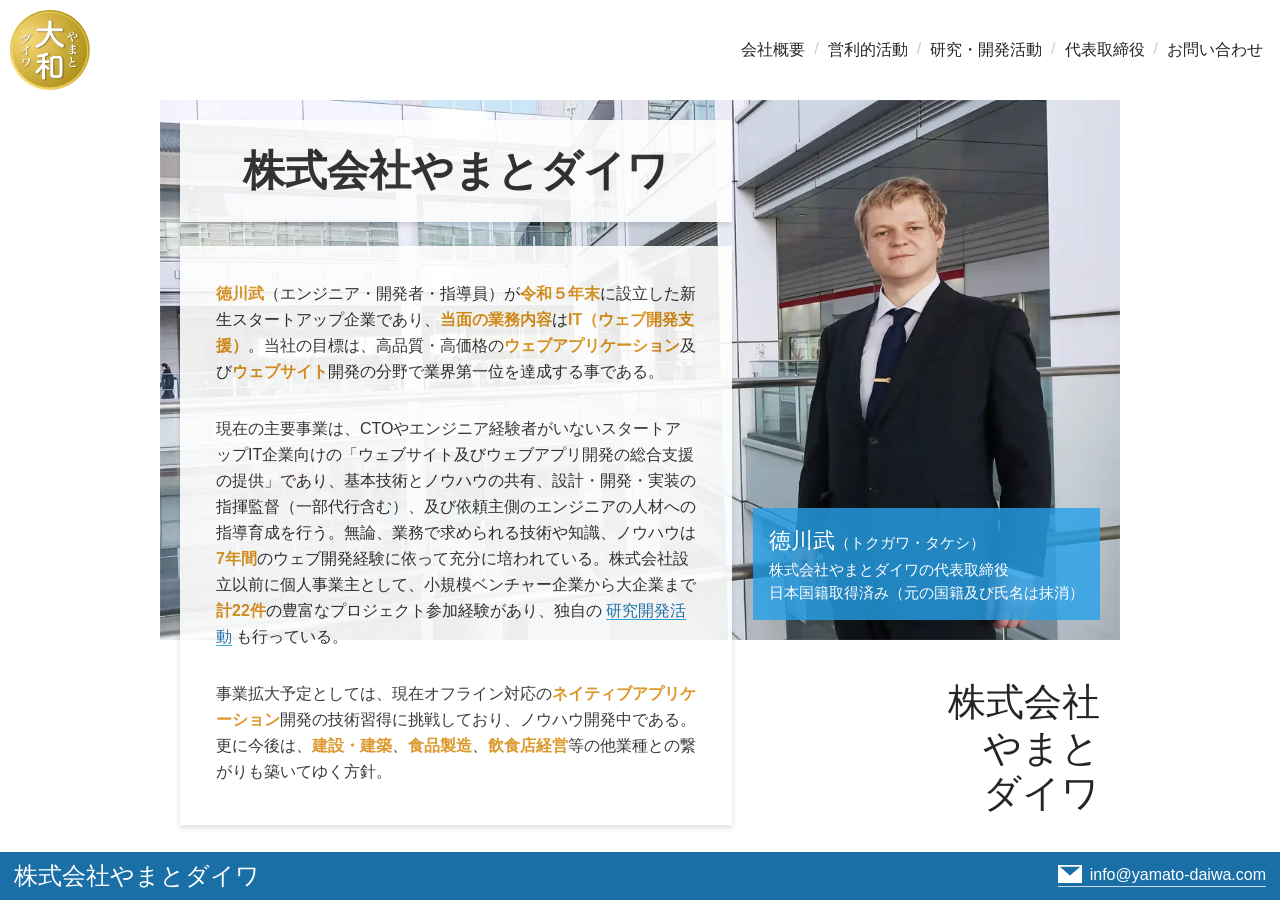
==== index.html @ b72bc8b7 "トップページ累積更新１ + ｟ 意味部門：沿革 ｠｟ コンテンツ修正 ｠ それぞれのライブラリの説明書サイトを提示してもなら、GitHubへのリンクを説明書サイトへのリンクに置き換える。 + ｟ 営利" ====
<!DOCTYPE html><html lang="ja"><head><title>「株式会社やまとダイワ」</title><meta charset="utf-8"><meta name="viewport" content="width=device-width, initial-scale=1, shrink-to-fit=no"><meta name="description" content="（株）やまとダイワは、ウェブエンジニアの徳川武が2023年末に設立したスタートアップ企業。高品質のウェブプロダクト開発を専門とし、自社開発のノウハウを持たないITスタートアップ企業に技術作業やノウハウ指導、エンジニア育成等の支援を提供する。"><meta name="author" content="株式会社やまとダイワ"><link rel="icon" type="image/x-icon" href="/favicon--ea23530c11.ico"><link rel="icon shortcut" type="image/x-icon" href="/favicon--ea23530c11.ico"><link href="/styles/Common--3aeca93d69.css" rel="stylesheet"><link href="/styles/ExternalComponents--499bdcd52f.css" rel="stylesheet"><link href="/styles/Typography--7598b7ab9c.css" rel="stylesheet"><link href="/Top/TopPage--936b5650c0.css" rel="stylesheet"><script src="https://www.googletagmanager.com/gtag/js?id=G-RS8EQN6L7L" async></script><script>function gtag(){dataLayer.push(arguments)}window.dataLayer=window.dataLayer||[],gtag("js",new Date),gtag("config","G-RS8EQN6L7L");</script></head><body><div class="TopPage"><header class="Header TopPage-Header"><a class="Header-LogoLink" href="#"><img src="/images/やまと・ダイワのロゴ--90ad03a0b5.svg" alt="やまとダイワ株式会社のロゴ"></a><nav class="Header-Navigation"><button class="Header-MenuDisplayingToggle" type="button"><span class="Header-MenuDisplayingToggle-Label">メニュー</span><span class="Header-MenuDisplayingToggle-Icon" role="none"></span></button><ul class="Header-Navigation-LinksList Header-Navigation-LinksList__HiddenOnNarrowScreens"><li><a href="/index.html#ABOUT--SECTION">会社概要</a></li><li><a href="/index.html#COMMERCIAL_ACTIVITY--SECTION">営利的活動</a></li><li><a href="/index.html#RESEARCH_AND_DEVELOPMENT--SECTION">研究・開発活動</a></li><li><a href="/index.html#CEO--SECTION">代表取締役</a></li><li><a href="mailto:info@yamato-daiwa.com">お問い合わせ</a></li></ul></nav></header><main class="TopPage-ScrollableContent"><div class="MainVisual TopPage-MainVisual"><h1 class="MainVisual-Heading">株式会社やまとダイワ</h1><div class="MainVisual-TextBlock"><p><i class="ImportantEntity--YDID">徳川武</i>（エンジニア・開発者・指導員）が<i class="ImportantEntity--YDID">令和５年末</i>に設立した新生スタートアップ企業であり、<em class="Keyword--YDID">当面の業務内容</em>は<em class="Keyword__Contrast--YDID">IT（ウェブ開発支援）</em>。当社の目標は、高品質・高価格の<i class="Term--YDID">ウェブアプリケーション</i>及び<i class="Term--YDID">ウェブサイト</i>開発の分野で業界第一位を達成する事である。</p><p>現在の主要事業は、CTOやエンジニア経験者がいないスタートアップIT企業向けの「ウェブサイト及びウェブアプリ開発の総合支援の提供」であり、基本技術とノウハウの共有、設計・開発・実装の指揮監督（一部代行含む）、及び依頼主側のエンジニアの人材への指導育成を行う。無論、業務で求められる技術や知識、ノウハウは<i class="ImportantEntity--YDID">7年間</i>のウェブ開発経験に依って充分に培われている。株式会社設立以前に個人事業主として、小規模ベンチャー企業から大企業まで<i class="ImportantEntity--YDID">計22件</i>の豊富なプロジェクト参加経験があり、独自の <a class="Link--YDF Link--YDF__LineBreakable" href="#RESEARCH_AND_DEVELOPMENT--SECTION">研究開発活動</a> も行っている。</p><p>事業拡大予定としては、現在オフライン対応の<i class="Term--YDID">ネイティブアプリケーション</i>開発の技術習得に挑戦しており、ノウハウ開発中である。更に今後は、<em class="Keyword--YDID">建設・建築</em>、<em class="Keyword--YDID">食品製造</em>、<em class="Keyword--YDID">飲食店経営</em>等の他業種との繋がりも築いてゆく方針。</p></div><figure class="MainVisual-Figure"><div class="MainVisual-Figure-Image" role="img" aria-label="徳川武の写真"></div><figcaption class="MainVisual-Figure-Caption"><span class="MainVisual-Figure-Caption-AccentedPart">徳川武</span>（トクガワ・タケシ）<br>株式会社やまとダイワの代表取締役<br>日本国籍取得済み（元の国籍及び氏名は抹消）</figcaption></figure><div class="MainVisual-DecorativeLabel" role="presentation"><span>株式会社</span><span>やまと</span><span>ダイワ</span></div></div><article class="TopPage-TechnologyStack"><h2 class="CommonTypography-Heading2">技術スタック</h2><p class="FramedText TopPage-TechnologyStack-Message">ウェブアプリケーション・ウェブサイト開発、御社エンジニア要員の育成のご依頼の際、技術スタックに関して制限がある場合は、下記の技術スタックで対応可能かどうかご確認下さい（コードスタイルやディレクトリ構成の様な技術的な指示はお受けいたしかねますのでご注意ください）。技術スタックに関してのご希望が特になく、「開発製品の性能や品質が良ければ問題ない」という方は、ご心配には及びません。</p><div class="SupportedTechnologies TopPage-TechnologyStack-Table"><h3 class="SupportedTechnologies-Heading">言語・プリプロセッサ</h3><table class="SupportedTechnologies-Table"><thead><tr><th class="SupportedTechnologies-Table-VisuallyHiddenCell" scope="row">分野</th><th class="SupportedTechnologies-Table-RegularHeadingCell" scope="col">プログラミング</th><th class="SupportedTechnologies-Table-RegularHeadingCell" scope="col">マークアップ</th><th class="SupportedTechnologies-Table-RegularHeadingCell" scope="col">スタイル</th></tr></thead><tbody><tr><th class="SupportedTechnologies-Table-VerticalHeadingCell" scope="row"><div class="SupportedTechnologies-Table-Badge">コード作成</div></th><td class="SupportedTechnologies-Table-RegularCell"><div class="TechnologyLogoWithCaption"><figure><img class="TechnologyLogoWithCaption-Logo" src="/images/TechnologiesLogos/TypeScriptLogo--c00e0d6fb8.png" alt="TypeScriptというプログラミング言語のロゴ"><figcaption class="TechnologyLogoWithCaption-Caption">TypeScript</figcaption></figure></div></td><td class="SupportedTechnologies-Table-RegularCell"><div class="TechnologyLogoWithCaption"><figure><img class="TechnologyLogoWithCaption-Logo" src="/images/TechnologiesLogos/PugLogo--7ab3e8c69b.svg" alt="PugというHTMLプリプロセッサのロゴ"><figcaption class="TechnologyLogoWithCaption-Caption">Pug（旧Jade）</figcaption></figure></div></td><td class="SupportedTechnologies-Table-RegularCell"><div class="TechnologyLogoWithCaption"><figure><img class="TechnologyLogoWithCaption-Logo" src="/images/TechnologiesLogos/StylusLogo--8238625577.svg" alt="StylusというCSSプリプロセッサのロゴ"><figcaption class="TechnologyLogoWithCaption-Caption">Stylus</figcaption></figure></div></td></tr><tr><th class="SupportedTechnologies-Table-VisuallyHiddenCell" scope="row">ソースコードを出力コードへの変換</th><td class="SupportedTechnologies-Table-CellWithArrow"><svg xmlns="http://www.w3.org/2000/svg" viewbox="0 0 44 44"><g fill="#fff" stroke="#a18510" stroke-width="2"><circle cx="22" cy="22" r="22" stroke="none"></circle><circle cx="22" cy="22" r="21" fill="none"></circle></g><g><g stroke="#0e3cb5" stroke-linecap="round" stroke-linejoin="round" stroke-width="3"><path fill="#fff" d="M22 10v24"></path><path d="M34 22 22 34 10 22" fill="none"></path></g></g></svg></td><td class="SupportedTechnologies-Table-CellWithArrow"><svg xmlns="http://www.w3.org/2000/svg" viewbox="0 0 44 44"><g fill="#fff" stroke="#a18510" stroke-width="2"><circle cx="22" cy="22" r="22" stroke="none"></circle><circle cx="22" cy="22" r="21" fill="none"></circle></g><g><g stroke="#0e3cb5" stroke-linecap="round" stroke-linejoin="round" stroke-width="3"><path fill="#fff" d="M22 10v24"></path><path d="M34 22 22 34 10 22" fill="none"></path></g></g></svg></td><td class="SupportedTechnologies-Table-CellWithArrow"><svg xmlns="http://www.w3.org/2000/svg" viewbox="0 0 44 44"><g fill="#fff" stroke="#a18510" stroke-width="2"><circle cx="22" cy="22" r="22" stroke="none"></circle><circle cx="22" cy="22" r="21" fill="none"></circle></g><g><g stroke="#0e3cb5" stroke-linecap="round" stroke-linejoin="round" stroke-width="3"><path fill="#fff" d="M22 10v24"></path><path d="M34 22 22 34 10 22" fill="none"></path></g></g></svg></td></tr><tr><th class="SupportedTechnologies-Table-VerticalHeadingCell" scope="row"><div class="SupportedTechnologies-Table-Badge">出力コード</div></th><td class="SupportedTechnologies-Table-RegularCell"><div class="TechnologyLogoWithCaption"><ul><li><figure><img class="TechnologyLogoWithCaption-Logo" src="/images/TechnologiesLogos/JavaScriptLogo--ae2981c371.svg" alt="JavaScriptというプログラミング言語のロゴ"><figcaption class="TechnologyLogoWithCaption-Caption">ブラウザー専用JavaScript</figcaption></figure></li><li><figure><img class="TechnologyLogoWithCaption-Logo" src="/images/TechnologiesLogos/NodeJS_Logo--85458a6717.png" alt="NodeJSというプログラミング言語のロゴ"><figcaption class="TechnologyLogoWithCaption-Caption">Node.js</figcaption></figure></li></ul></div></td><td class="SupportedTechnologies-Table-RegularCell"><div class="TechnologyLogoWithCaption"><figure><img class="TechnologyLogoWithCaption-Logo" src="/images/TechnologiesLogos/HTML5Logo--7d1b33b629.png" alt="HTMLというマークアップ言語のロゴ"><figcaption class="TechnologyLogoWithCaption-Caption">HTML</figcaption></figure></div></td><td class="SupportedTechnologies-Table-RegularCell"><div class="TechnologyLogoWithCaption"><figure><img class="TechnologyLogoWithCaption-Logo" src="/images/TechnologiesLogos/CSS3Logo--261eed08d0.png" alt="CSSというスタイル言語のロゴ"><figcaption class="TechnologyLogoWithCaption-Caption">CSS</figcaption></figure></div></td></tr></tbody></table><h3 class="SupportedTechnologies-Heading">フレームワーク</h3><table class="SupportedTechnologies-Table"><thead><tr><th class="SupportedTechnologies-Table-RegularHeadingCell SupportedTechnologies-Table-RegularHeadingCell__Frontend">フロントエンド</th><th class="SupportedTechnologies-Table-RegularHeadingCell">バックエンド</th></tr></thead><tbody><tr><td class="SupportedTechnologies-Table-RegularCell"><div class="TechnologyLogoWithCaption"><ul><li><figure><img class="TechnologyLogoWithCaption-Logo" src="/images/TechnologiesLogos/VueLogo--72909cf02e.png" alt="Vueというフレームワークのロゴ"><figcaption class="TechnologyLogoWithCaption-Caption">Vue 3</figcaption></figure></li><li><figure><img class="TechnologyLogoWithCaption-Logo" src="/images/TechnologiesLogos/NuxtLogo--4b3e96153b.png" alt="Nuxtというフレームワークのロゴ"><figcaption class="TechnologyLogoWithCaption-Caption">Nuxt 3</figcaption></figure></li></ul></div></td><td class="SupportedTechnologies-Table-RegularCell"><div class="TechnologyLogoWithCaption"><figure><img class="TechnologyLogoWithCaption-Logo" src="/images/TechnologiesLogos/ExpressJS_Logo--ce5be8c8e3.webp" alt="ExpressJSというフレームワークのロゴ"><figcaption class="TechnologyLogoWithCaption-Caption">ExpressJS</figcaption></figure></div></td></tr></tbody></table></div></article><article class="TopPage-MainService"><h2 class="CommonTypography-Heading2">主なサービス</h2><p class="CommonTypography-Paragraph">弊社は、CTOや経験済みエンジニアが不在のためウェブアプリケーションやウェブサイトを作れないスタートアップIT企業向けに、相談受付、基本技術力とノウハウの共有、設計・開発指導、開発作業の一部代行、さらに初級～中級エンジニア人材の指導・育成を行っております。</p><picture class="TopPage-MainService-Visual TopPage-MainServiceVisual"><source media="(min-width: 800px)" srcset="/Top/Components/MainServiceVisual/Images/TopPage-MainServiceVisual-WideScreens--e9d1d59f99.webp"><source media="(max-width: 799px)" srcset="/Top/Components/MainServiceVisual/Images/TopPage-MainServiceVisual-MediumScreens--4fd25b980b.webp"><source media="(max-width: 399px)" srcset="/Top/Components/MainServiceVisual/Images/TopPage-MainServiceVisual-NarrowScreens--71a04c2753.webp"><img src="/Top/Components/MainServiceVisual/Images/TopPage-MainServiceVisual-WideScreens--e9d1d59f99.webp" alt="株式会社やまとダイワは、CTOや経験済みエンジニアが不在のためウェブアプリケーションやウェブサイトを作れないスタートアップIT企業向けに、相談受付、基本技術力とノウハウの共有、設計・開発指導、開発作業の一部代行、さらに初級～中級エンジニア人材の指導・育成を行っております。"></picture></article><article class="TopPage-About"><h2 class="CommonTypography-Heading2" id="ABOUT--SECTION">会社概要</h2><dl class="TopPage-About-Metadata"><dt>会社名</dt><dd>株式会社やまとダイワ</dd><dt>代表取締役</dt><dd>徳川 武（日本国籍取得済、元の国籍と氏名は抹消）</dd><dt class="TopPage-About-Metadata-Key__VisuallyHidden">代表取締役の写真</dt><dd class="TopPage-About-Metadata-Value__AlwaysTakes1Row"><picture class="TopPage-About-CEO_PhotoComposition"><source media="(min-width: 500px)" srcset="/Top/Partials/About/Images/TopPage-About-CEO-WideScreens--cf7d5d0356.jpg"><source media="(max-width: 499px)" srcset="/Top/Partials/About/Images/TopPage-About-CEO-NarrowScreens--6ea68afddb.jpg"><img src="/Top/Partials/About/Images/TopPage-About-CEO-WideScreens--cf7d5d0356.jpg" alt="徳川武（日本国籍取得済、元の国籍と氏名は抹消）"></picture></dd><dt>設立年月日</dt><dd>令和５年１１月２９日</dd><dt>業務開始年月日</dt><dd>令和５年１２月１１日</dd><dt>本社所在地</dt><dd><a class="Link--YDF Link--YDF__LineBreakable" href="https://maps.app.goo.gl/CXzzsSFLdtgfSHdv5" target="_blank" rel="nofollow noopener noreferrer">〒108-0074 東京都港区高輪２丁目１４−１７ グレイス高輪 8,9F</a></dd><dt class="TopPage-About-Metadata-Key__VisuallyHidden">本社所在地の地図</dt><dd class="TopPage-About-Metadata-Value__AlwaysTakes1Row"><iframe class="TopPage-About-GoogleMapEmbeeding" src="https://www.google.com/maps/embed?pb=!1m18!1m12!1m3!1d340.8457763735432!2d139.73821593890415!3d35.63537352397096!2m3!1f0!2f0!3f0!3m2!1i1024!2i768!4f13.1!3m3!1m2!1s0x60188a5398efb02b%3A0xda0a982b57326d2e!2zVEhFIEhVQiDpq5jovKogbmV4IEluYy4!5e0!3m2!1sja!2sjp!4v1703495250834!5m2!1sja!2sjp" title="株式会社やまとダイワ　東京都港区高輪２丁目１４−１７ グレイス高輪 8,9F" allowfullscreen loading="lazy" referrerpolicy="no-referrer-when-downgrade"></iframe></dd><dt>事業内容</dt><dd><ul class="UnorderedList"><li>ITスタートアップ企業のウェブサービス設計・開発支援（設計・開発指導、一部作業代行、エンジニアの育成）</li><li>ウェブアプリケーションの設計・実装</li><li>ウェブサイトの設計・実装</li></ul></dd></dl></article><article class="TopPage-Timeline"><h2 class="CommonTypography-Heading2">沿革</h2><p class="FramedText TopPage-TechnologyStack-Message">株式会社やまとダイワは、フルスタック・ウェブエンジニアの徳川武によって設立され、ウェブ開発を業務とするIT企業。</p><dl class="TopPage-Timeline-Diagram"><dt class="TopPage-Timeline-Diagram-KeyCell"><span class="TopPage-Timeline-Diagram-YearBadge">2017年末</span></dt><dd class="TopPage-Timeline-Diagram-ValueCell"><div class="TopPage-Timeline-Diagram-ContainerQueryingComposition"><p>およそ１年半の正社員経験の後、個人事業主として活動開始</p><div class="TopPage-Timeline-Diagram-DecorativeImage" role="presentation" style="background-image:url(&quot;/Top/Partials/Timeline/Images/TopPage-Timeline-Illustration1--4b87db6245.svg&quot;);aspect-ratio: 380/496.93;"></div></div></dd><dt class="TopPage-Timeline-Diagram-KeyCell"><span class="TopPage-Timeline-Diagram-YearBadge">2018年末</span></dt><dd class="TopPage-Timeline-Diagram-ValueCell"><div class="TopPage-Timeline-Diagram-ContainerQueryingComposition"><dl class="TopPage-Timeline-Diagram-InnerDescriptionList"><dt>営利活動</dt><dd><p>フロントエンドエンジニアとして業務委託案件の受注活動を開始。中企業の契約・２件、大企業の契約・１件</p></dd><dt>研究開発活動</dt><dd><p>ウェブプロジェクトの開発ツール（現在の<a class="Link--YDF Link--YDF__LineBreakable" href="https://github.com/TokugawaTakeshi/Yamato-Daiwa-Automation" target="_blank" rel="nofollow noopener noreferrer">『やまとダイワ自動化』</a> ）の最初のプロトタイプを実装</p></dd><dt>技術スタックの更新</dt><dd><p><i class="ImportantEntity--YDID">JavaScript</i>を<em class="Keyword--YDID">卒業</em>し、<i class="ImportantEntity--YDID">TypeScript</i>へ乗り換え</p></dd></dl><div class="TopPage-Timeline-Diagram-DecorativeImage" role="presentation" style="background-image:url(&quot;/Top/Partials/Timeline/Images/TopPage-Timeline-Illustration2--5dad6041ba.svg&quot;);aspect-ratio: 380/540.89;"></div></div></dd><dt class="TopPage-Timeline-Diagram-KeyCell"><span class="TopPage-Timeline-Diagram-YearBadge">2019年末</span></dt><dd class="TopPage-Timeline-Diagram-ValueCell"><div class="TopPage-Timeline-Diagram-ContainerQueryingComposition"><dl class="TopPage-Timeline-Diagram-InnerDescriptionList"><dt>営利活動</dt><dd><p>フロントエンドエンジニアとして業務受注、中企業との新規契約・２件</p></dd><dt>研究開発活動</dt><dd><ul class="TopPage-Timeline-Diagram-InnerUnonrderedList TopPage-Timeline-Diagram-InnerUnonrderedList__Plain"><li>フロントエンドウェブ開発専用ツールキットのプロトタイプ（現在の<a class="Link--YDF Link--YDF__LineBreakable" href="https://github.com/TokugawaTakeshi/Yamato-Daiwa-Frontend/blob/master/CoreLibrary/Package/README.md" target="_blank" rel="nofollow noopener noreferrer">『やまとダイワフロント』</a> ）のプロトタイプを実装</li><li>TypeScript言語専用拡張機能ライブラリ（現在の<a class="Link--YDF Link--YDF__LineBreakable" href="https://github.com/TokugawaTakeshi/Yamato-Daiwa-ES-Extensions/blob/master/CoreLibrary/Package/README.md" target="_blank" rel="nofollow noopener noreferrer">『やまとダイワES拡張機能』</a> ）のプロトタイプを実装</li></ul></dd><dt>技術スタックの更新</dt><dd><p>フロントエンド開発専用の手法において、<i class="ImportantEntity--YDID">Vue</i>は<em class="Keyword--YDID">主な</em>フレームワークになった</p></dd></dl><div class="TopPage-Timeline-Diagram-DecorativeImage" role="presentation" style="background-image:url(&quot;/Top/Partials/Timeline/Images/TopPage-Timeline-Illustration3--a405aead22.svg&quot;);aspect-ratio: 380/474.43;"></div></div></dd><dt class="TopPage-Timeline-Diagram-KeyCell"><span class="TopPage-Timeline-Diagram-YearBadge">2020年</span></dt><dd class="TopPage-Timeline-Diagram-ValueCell"><div class="TopPage-Timeline-Diagram-ContainerQueryingComposition"><dl class="TopPage-Timeline-Diagram-InnerDescriptionList"><dt>営利活動</dt><dd><p>某大企業の子会社のスタートアップ企業にて、フロントエンド側開発を担当</p></dd><dt>研究開発活動</dt><dd><p>下記のライブラリのバージョン向上</p><ul class="TopPage-Timeline-Diagram-InnerUnonrderedList TopPage-Timeline-Diagram-InnerUnonrderedList__Bullets"><li>ウェブプロジェクトの開発ツール（現在の<a class="Link--YDF Link--YDF__LineBreakable" href="https://github.com/TokugawaTakeshi/Yamato-Daiwa-Automation" target="_blank" rel="nofollow noopener noreferrer">『やまとダイワ自動化』</a> ）</li><li>フロントエンドウェブ開発専用ツールキットのプロトタイプ（現在の<a class="Link--YDF Link--YDF__LineBreakable" href="https://github.com/TokugawaTakeshi/Yamato-Daiwa-Frontend/blob/master/CoreLibrary/Package/README.md" target="_blank" rel="nofollow noopener noreferrer">『やまとダイワフロント』</a> ）</li><li>TypeScript言語専用拡張機能ライブラリ（現在の<a class="Link--YDF Link--YDF__LineBreakable" href="https://github.com/TokugawaTakeshi/Yamato-Daiwa-ES-Extensions/blob/master/CoreLibrary/Package/README.md" target="_blank" rel="nofollow noopener noreferrer">『やまとダイワES拡張機能』</a> ）</li></ul></dd><dt>技術スタックの更新</dt><dd><p><i class="Term--YDID">CSSプリプロセッサ</i>は<i class="ImportantEntity--YDID">Sass</i>から<i class="ImportantEntity--YDID">Stylus</i>になった</p></dd></dl><div class="TopPage-Timeline-Diagram-DecorativeImage" role="presentation" style="background-image:url(&quot;/Top/Partials/Timeline/Images/TopPage-Timeline-Illustration4--09aeafd4b0.svg&quot;);aspect-ratio: 380/698.28;"></div></div></dd><dt class="TopPage-Timeline-Diagram-KeyCell"><span class="TopPage-Timeline-Diagram-YearBadge">2021年</span></dt><dd class="TopPage-Timeline-Diagram-ValueCell"><div class="TopPage-Timeline-Diagram-ContainerQueryingComposition"><dl class="TopPage-Timeline-Diagram-InnerDescriptionList"><dt>営利活動</dt><dd><p>ベンチャー企業のプロジェクトでフロントエンドチームリーダーとして活動</p></dd><dt>研究開発活動</dt><dd><ul class="TopPage-Timeline-Diagram-InnerUnonrderedList TopPage-Timeline-Diagram-InnerUnonrderedList__Plain"><li><a class="Link--YDF Link--YDF__LineBreakable" href="https://github.com/TokugawaTakeshi/Yamato-Daiwa-ES-Extensions/blob/master/CoreLibrary/Package/README.md" target="_blank" rel="nofollow noopener noreferrer">『やまとダイワES拡張機能』</a>　　ライブラリを公開</li><li><a class="Link--YDF Link--YDF__LineBreakable" href="https://github.com/TokugawaTakeshi/Yamato-Daiwa-Frontend/blob/master/CoreLibrary/Package/README.md" target="_blank" rel="nofollow noopener noreferrer">『やまとダイワフロント』</a> ライブラリを公開</li><li><a class="Link--YDF Link--YDF__LineBreakable" href="https://github.com/TokugawaTakeshi/Yamato-Daiwa-Backend" target="_blank" rel="nofollow noopener noreferrer">『やまとダイワバックエンド』</a> フレームワークを公開</li></ul></dd><dt>技術スタックの更新</dt><dd><p><i class="ImportantEntity--YDID">Nuxt</i>フレームワークを技術スタックに追加</p></dd><dt>その他の重要な出来事</dt><dd><p>代表取締役・徳川武の帰化、以前の国籍および氏名を抹消</p></dd></dl><div class="TopPage-Timeline-Diagram-DecorativeImage" role="presentation" style="background-image:url(&quot;/Top/Partials/Timeline/Images/TopPage-Timeline-Illustration5--4e72166d9d.svg&quot;);aspect-ratio: 380/519.34;"></div></div></dd><dt class="TopPage-Timeline-Diagram-KeyCell"><span class="TopPage-Timeline-Diagram-YearBadge">2022年</span></dt><dd class="TopPage-Timeline-Diagram-ValueCell"><div class="TopPage-Timeline-Diagram-ContainerQueryingComposition"><dl class="TopPage-Timeline-Diagram-InnerDescriptionList"><dt>営利活動</dt><dd><p>前半は2021年の受注契約を継続、後半は中企業と新規契約・２件</p></dd><dt>研究開発活動</dt><dd><ul class="TopPage-Timeline-Diagram-InnerUnonrderedList TopPage-Timeline-Diagram-InnerUnonrderedList__Bullets"><li><a class="Link--YDF Link--YDF__LineBreakable" href="https://github.com/TokugawaTakeshi/Yamato-Daiwa-Automation" target="_blank" rel="nofollow noopener noreferrer">『やまとダイワ自動化』</a>プロジェクト構成手段を公開</li><li><i class="ImportantEntity--YDID">C#</i>言語・<i class="ImportantEntity--YDID">Blazor</i>・<i class="ImportantEntity--YDID">.NET MAUI</i> の集中研修開始</li><li><i class="Term--YDID">CTO</i>・<i class="Term--YDID">VPoE</i>専用連続講座の受講・卒業</li></ul></dd><dt>技術スタックの更新</dt><dd><p><i class="ImportantEntity--YDID">Vue 3.X</i>、<i class="ImportantEntity--YDID">Nuxt 3.X</i>が対応可能になった</p></dd></dl><div class="TopPage-Timeline-Diagram-DecorativeImage" role="presentation" style="background-image:url(&quot;/Top/Partials/Timeline/Images/TopPage-Timeline-Illustration6--cbfaa29645.svg&quot;);aspect-ratio: 380/433.74;"></div></div></dd><dt class="TopPage-Timeline-Diagram-KeyCell"><span class="TopPage-Timeline-Diagram-YearBadge">2023年</span></dt><dd class="TopPage-Timeline-Diagram-ValueCell"><div class="TopPage-Timeline-Diagram-ContainerQueryingComposition"><dl class="TopPage-Timeline-Diagram-InnerDescriptionList"><dt>営利活動</dt><dd><p>法人化の準備に注力、年末をもって法人化</p></dd><dt>研究開発活動</dt><dd><ul class="TopPage-Timeline-Diagram-InnerUnonrderedList TopPage-Timeline-Diagram-InnerUnonrderedList__Bullets"><li>以前公開された各ライブラリのバージョン向上</li><li><i class="ImportantEntity--YDID">C#</i>言語・<i class="ImportantEntity--YDID">Blazor</i>・<i class="ImportantEntity--YDID">.NET MAUI</i> の集中研修</li></ul></dd></dl><div class="TopPage-Timeline-Diagram-DecorativeImage" role="presentation" style="background-image:url(&quot;/Top/Partials/Timeline/Images/TopPage-Timeline-Illustration7--e50e41e22e.svg&quot;);aspect-ratio: 380/218.42;"></div></div></dd><dt class="TopPage-Timeline-Diagram-KeyCell"><span class="TopPage-Timeline-Diagram-YearBadge">2024年</span></dt><dd class="TopPage-Timeline-Diagram-ValueCell"><div class="TopPage-Timeline-Diagram-ContainerQueryingComposition"><dl class="TopPage-Timeline-Diagram-InnerDescriptionList"><dt>営利活動</dt><dd><p>法人活動展開</p></dd><dt>研究開発活動</dt><dd><ul class="TopPage-Timeline-Diagram-InnerUnonrderedList TopPage-Timeline-Diagram-InnerUnonrderedList__Bullets"><li>『やまとダイワES拡張機能』ライブラリの <a class="Link--YDF Link--YDF__LineBreakable" href="https://ee.yamato-daiwa.com/" target="_blank" rel="noopener noreferrer">説明書サイト</a>を公開</li><li>『やまとダイワフロントエンド』ライブラリの <a class="Link--YDF Link--YDF__LineBreakable" href="https://frontend.yamato-daiwa.com/" target="_blank" rel="noopener noreferrer">説明書サイト</a>を公開</li></ul></dd></dl><div class="TopPage-Timeline-Diagram-DecorativeImage" role="presentation" style="background-image:url(&quot;/Top/Partials/Timeline/Images/TopPage-Timeline-Illustration8--a488c58c39.svg&quot;);aspect-ratio: 380/354.23;"></div></div></dd></dl></article><article class="TopPage-CommercialActivity"><h2 class="CommonTypography-Heading2" id="COMMERCIAL_ACTIVITY--SECTION">営利的活動</h2><h3 class="CommonTypography-Heading3">弊社の主要業務</h3><p class="CommonTypography-Paragraph">ウェブプロダクトを作りたいがCTOや経験済みのエンジニアがいない、技術力やノウハウが足りずに作れないITスタートアップ企業向けに、技術力やノウハウの提供、設計・開発の指導、高難易度のプログラミング作業代行と初・中級エンジニアの育成をワンセットで提供する。一般的な業務委託に比べてサービス範囲が幅広く、価格面も資金的な余裕の少ないスタートアップ企業に優しく、開発初期からリリース後のアフタサービスまで一貫して見守る。</p><picture class="TopPage-CommercialActivity-MainServiceVisual TopPage-MainServiceVisual"><source media="(min-width: 800px)" srcset="/Top/Components/MainServiceVisual/Images/TopPage-MainServiceVisual-WideScreens--e9d1d59f99.webp"><source media="(max-width: 799px)" srcset="/Top/Components/MainServiceVisual/Images/TopPage-MainServiceVisual-MediumScreens--4fd25b980b.webp"><source media="(max-width: 399px)" srcset="/Top/Components/MainServiceVisual/Images/TopPage-MainServiceVisual-NarrowScreens--71a04c2753.webp"><img src="/Top/Components/MainServiceVisual/Images/TopPage-MainServiceVisual-WideScreens--e9d1d59f99.webp" alt="株式会社やまとダイワは、CTOや経験済みエンジニアが不在のためウェブアプリケーションやウェブサイトを作れないスタートアップIT企業向けに、相談受付、基本技術力とノウハウの共有、設計・開発指導、開発作業の一部代行、さらに初級～中級エンジニア人材の指導・育成を行っております。"></picture><h3 class="CommonTypography-Heading3">市場の状態</h3><p class="CommonTypography-Paragraph"><a class="Link--YDF Link--YDF__LineBreakable" href="https://www.meti.go.jp/statistics/tyo/tokusabido/result/pdf/hv202104kj.pdf" target="_blank" rel="nofollow noopener noreferrer">経済産業省の統計</a>によると、<i class="ImportantEntity--YDID">2020年度</i>のウェブ業界の市場規模は<i class="ImportantEntity--YDID">およそ1兆9256億円</i>であった。 このような巨大市場の中において、ウェブ制作を含めたデジタルコンテンツの開発や維持運用には、 <strong class="Keyphrase--YDID">高度な知識と経験を持つ人材の育成・確保</strong>が欠かせない。 <i class="ImportantEntity--YDID">Wix.com Japan株式会社</i>が<i class="ImportantEntity--YDID">2023年8月</i>、ウェブサイトを内製化する企業の 意思決定者（<i class="ImportantEntity--YDID">500人</i>）に対する意識調査を行った。 その結果を以下の図表内に示すが、ウェブサイト製作において「<strong class="Keyphrase--YDID">理想と現実の不一致</strong>に悩む経営幹部」がいかに多いのかが判る筈だ。</p><div class="SingleImageViewer--YDF SingleImageViewer--YDF__RegularDecorativeVariation SingleImageViewer--YDF__RegularGeometricVariation TopPage-CommercialActivity-Graph"><figure class="SingleImageViewer--YDF-Figure"><img class="SingleImageViewer--YDF-Image" src="/Top/Partials/CommercialActivity/Images/QuestionnaireAboutDevelopmentByOwn/TopPage-CommercialActivity-QuestionnaireAboutDevelopmentByOwn-1--69d3e82a92.png" alt="「ウェブサイトの内製化で重要だと思う事」についてのアンケート回答結果のグラフ" style="aspect-ratio: 801/659;"><figcaption class="SingleImageViewer--YDF-Caption"><p class="TopPage-CommercialActivity-Graph-CaptionParagraph">「ウェブサイトの内製化で重要だと思う事」についてのアンケート回答結果のグラフ</p><dl class="TopPage-CommercialActivity-Graph-Legend"><dt class="TopPage-CommercialActivity-Graph-Legend-Key"><span class="TopPage-CommercialActivity-Graph-Legend-Key-ColorBox TopPage-CommercialActivity-Graph-Legend-Key-ColorBox__FullSupport">■</span><span class="TopPage-CommercialActivity-Graph-Legend-Key-VisuallyHiddenLabel">緑色</span></dt><dd>弊社やまとダイワで解決可能</dd><dt class="TopPage-CommercialActivity-Graph-Legend-Key"><span class="TopPage-CommercialActivity-Graph-Legend-Key-ColorBox TopPage-CommercialActivity-Graph-Legend-Key-ColorBox__PartialSupport">■</span><span class="TopPage-CommercialActivity-Graph-Legend-Key-VisuallyHiddenLabel">黄色</span></dt><dd>工数は多くなるが、弊社やまとダイワで解決可能</dd><dt class="TopPage-CommercialActivity-Graph-Legend-Key"><span class="TopPage-CommercialActivity-Graph-Legend-Key-ColorBox TopPage-CommercialActivity-Graph-Legend-Key-ColorBox__Outsourcing">■</span><span class="TopPage-CommercialActivity-Graph-Legend-Key-VisuallyHiddenLabel">灰色</span></dt><dd>外部専門業者の協力が必要</dd></dl><cite class="InformationSourceReference--YDF"><span class="InformationSourceReference--YDF-Badge">情報源</span><a class="Link--YDF Link--YDF__LineBreakable" href="https://news.mynavi.jp/techplus/kikaku/20240117-2861560/" target="_blank" rel="nofollow noopener noreferrer">Wix.com Japan</a></cite></figcaption></figure></div><div class="SingleImageViewer--YDF SingleImageViewer--YDF__RegularDecorativeVariation SingleImageViewer--YDF__RegularGeometricVariation TopPage-CommercialActivity-Graph"><figure class="SingleImageViewer--YDF-Figure"><img class="SingleImageViewer--YDF-Image" src="/Top/Partials/CommercialActivity/Images/QuestionnaireAboutDevelopmentByOwn/TopPage-CommercialActivity-QuestionnaireAboutDevelopmentByOwn-2--9c528d1e56.png" alt="「現状で不満を感じている事」についてのアンケート回答結果のグラフ" style="aspect-ratio: 801/659;"><figcaption class="SingleImageViewer--YDF-Caption"><p class="TopPage-CommercialActivity-Graph-CaptionParagraph">「現状で不満を感じている事」についてのアンケート回答結果のグラフ</p><dl class="TopPage-CommercialActivity-Graph-Legend"><dt class="TopPage-CommercialActivity-Graph-Legend-Key"><span class="TopPage-CommercialActivity-Graph-Legend-Key-ColorBox TopPage-CommercialActivity-Graph-Legend-Key-ColorBox__FullSupport">■</span><span class="TopPage-CommercialActivity-Graph-Legend-Key-VisuallyHiddenLabel">緑色</span></dt><dd>弊社やまとダイワで解決可能</dd><dt class="TopPage-CommercialActivity-Graph-Legend-Key"><span class="TopPage-CommercialActivity-Graph-Legend-Key-ColorBox TopPage-CommercialActivity-Graph-Legend-Key-ColorBox__PartialSupport">■</span><span class="TopPage-CommercialActivity-Graph-Legend-Key-VisuallyHiddenLabel">黄色</span></dt><dd>工数は多くなるが、弊社やまとダイワで解決可能</dd><dt class="TopPage-CommercialActivity-Graph-Legend-Key"><span class="TopPage-CommercialActivity-Graph-Legend-Key-ColorBox TopPage-CommercialActivity-Graph-Legend-Key-ColorBox__Outsourcing">■</span><span class="TopPage-CommercialActivity-Graph-Legend-Key-VisuallyHiddenLabel">灰色</span></dt><dd>外部専門業者の協力が必要</dd></dl><cite class="InformationSourceReference--YDF"><span class="InformationSourceReference--YDF-Badge">情報源</span><a class="Link--YDF Link--YDF__LineBreakable" href="https://news.mynavi.jp/techplus/kikaku/20240117-2861560/" target="_blank" rel="nofollow noopener noreferrer">Wix.com Japan</a></cite></figcaption></figure></div><p class="CommonTypography-Paragraph">上の画像の「②　現状で不満を感じていることは？」の結果を見ると、<i class="ImportantEntity--YDID">第1位</i>は<strong class="Keyphrase--YDID">「表示速度の速さ」</strong>に対する不満であった。自社のウェブサイトで表示速度の速さに不満が出てしまうことは、<strong class="Keyphrase--YDID">ユーザーの満足度の低下</strong>や、 <strong class="Keyphrase--YDID">サーバーの通信負荷の増大</strong>といった<em class="Keyword--YDID">リスク</em>につながる。</p><p class="CommonTypography-Paragraph">次のデータは、エンジニアの育成・転職支援サービス<i class="ImportantEntity--YDID">「OCTOPASS」</i>を展開している <i class="ImportantEntity--YDID">インターノウス株式会社</i>が、<i class="ImportantEntity--YDID">2020年</i>に<em class="Keyword--YDID">全国の</em> IT企業経営者<i class="ImportantEntity--YDID">111人</i>に対して行った意識調査の結果だ。回答社の経営企業で<i class="Term--YDID">CTO</i>の必要性を感じているかどうか、<i class="Term--YDID">CTO</i>を設置しているかどうか等について回答が寄せられている。</p><div class="SingleImageViewer--YDF SingleImageViewer--YDF__RegularDecorativeVariation SingleImageViewer--YDF__RegularGeometricVariation TopPage-CommercialActivity-Graph"><figure class="SingleImageViewer--YDF-Figure"><img class="SingleImageViewer--YDF-Image" src="/Top/Partials/CommercialActivity/Images/QuestionnaireAboutCTO/TopPage-CommercialActivity-QuestionnaireAboutCTO-1--5770fa8ae1.png" alt="「現在CTOの必要性を感じているか」についてのアンケート回答結果のグラフ" style="aspect-ratio: 482/288;"><figcaption class="SingleImageViewer--YDF-Caption"><p class="TopPage-CommercialActivity-Graph-CaptionParagraph">「現在CTOの必要性を感じているか」についてのアンケート回答結果のグラフ</p><cite class="InformationSourceReference--YDF"><span class="InformationSourceReference--YDF-Badge">情報源</span><a class="Link--YDF Link--YDF__LineBreakable" href="https://octopass.jp/1639/" target="_blank" rel="nofollow noopener noreferrer">OCTOPASS</a></cite></figcaption></figure></div><div class="SingleImageViewer--YDF SingleImageViewer--YDF__RegularDecorativeVariation SingleImageViewer--YDF__RegularGeometricVariation TopPage-CommercialActivity-Graph"><figure class="SingleImageViewer--YDF-Figure"><img class="SingleImageViewer--YDF-Image" src="/Top/Partials/CommercialActivity/Images/QuestionnaireAboutCTO/TopPage-CommercialActivity-QuestionnaireAboutCTO-2--909e9d0275.png" alt="「CTOが必要と思う理由」についてのアンケート回答結果のグラフ" style="aspect-ratio: 618/288;"><figcaption class="SingleImageViewer--YDF-Caption"><p class="TopPage-CommercialActivity-Graph-CaptionParagraph">「CTOが必要と思う理由」についてのアンケート回答結果のグラフ</p><cite class="InformationSourceReference--YDF"><span class="InformationSourceReference--YDF-Badge">情報源</span><a class="Link--YDF Link--YDF__LineBreakable" href="https://octopass.jp/1639/" target="_blank" rel="nofollow noopener noreferrer">OCTOPASS</a></cite></figcaption></figure></div><div class="SingleImageViewer--YDF SingleImageViewer--YDF__RegularDecorativeVariation SingleImageViewer--YDF__RegularGeometricVariation TopPage-CommercialActivity-Graph"><figure class="SingleImageViewer--YDF-Figure"><img class="SingleImageViewer--YDF-Image" src="/Top/Partials/CommercialActivity/Images/QuestionnaireAboutCTO/TopPage-CommercialActivity-QuestionnaireAboutCTO-3--30955bd748.png" alt="「現在CTOを設置しているか」についてのアンケート回答結果のグラフ" style="aspect-ratio: 483/292;"><figcaption class="SingleImageViewer--YDF-Caption"><p class="TopPage-CommercialActivity-Graph-CaptionParagraph">「現在CTOを設置しているか」についてのアンケート回答結果のグラフ</p><cite class="InformationSourceReference--YDF"><span class="InformationSourceReference--YDF-Badge">情報源</span><a class="Link--YDF Link--YDF__LineBreakable" href="https://octopass.jp/1639/" target="_blank" rel="nofollow noopener noreferrer">OCTOPASS</a></cite></figcaption></figure></div><div class="SingleImageViewer--YDF SingleImageViewer--YDF__RegularDecorativeVariation SingleImageViewer--YDF__RegularGeometricVariation TopPage-CommercialActivity-Graph"><figure class="SingleImageViewer--YDF-Figure"><img class="SingleImageViewer--YDF-Image" src="/Top/Partials/CommercialActivity/Images/QuestionnaireAboutCTO/TopPage-CommercialActivity-QuestionnaireAboutCTO-4--e080f49ddb.png" alt="「現在のCTOに満足しているか」についてのアンケート回答結果のグラフ" style="aspect-ratio: 618/288;"><figcaption class="SingleImageViewer--YDF-Caption"><p class="TopPage-CommercialActivity-Graph-CaptionParagraph">「現在のCTOに満足しているか」についてのアンケート回答結果のグラフ</p><cite class="InformationSourceReference--YDF"><span class="InformationSourceReference--YDF-Badge">情報源</span><a class="Link--YDF Link--YDF__LineBreakable" href="https://octopass.jp/1639/" target="_blank" rel="nofollow noopener noreferrer">OCTOPASS</a></cite></figcaption></figure></div><div class="SingleImageViewer--YDF SingleImageViewer--YDF__RegularDecorativeVariation SingleImageViewer--YDF__RegularGeometricVariation TopPage-CommercialActivity-Graph"><figure class="SingleImageViewer--YDF-Figure"><img class="SingleImageViewer--YDF-Image" src="/Top/Partials/CommercialActivity/Images/QuestionnaireAboutCTO/TopPage-CommercialActivity-QuestionnaireAboutCTO-5--c4ec32a386.png" alt="「現在のCTOはどのように確保したか」についてのアンケート回答結果のグラフ" style="aspect-ratio: 618/288;"><figcaption class="SingleImageViewer--YDF-Caption"><p class="TopPage-CommercialActivity-Graph-CaptionParagraph">「現在のCTOはどのように確保したか」についてのアンケート回答結果のグラフ</p><cite class="InformationSourceReference--YDF"><span class="InformationSourceReference--YDF-Badge">情報源</span><a class="Link--YDF Link--YDF__LineBreakable" href="https://octopass.jp/1639/" target="_blank" rel="nofollow noopener noreferrer">OCTOPASS</a></cite></figcaption></figure></div><div class="SingleImageViewer--YDF SingleImageViewer--YDF__RegularDecorativeVariation SingleImageViewer--YDF__RegularGeometricVariation TopPage-CommercialActivity-Graph"><figure class="SingleImageViewer--YDF-Figure"><img class="SingleImageViewer--YDF-Image" src="/Top/Partials/CommercialActivity/Images/QuestionnaireAboutCTO/TopPage-CommercialActivity-QuestionnaireAboutCTO-6--35e4ae6b0a.png" alt="「将来どのようにCTOを確保するか」についてのアンケート回答結果のグラフ" style="aspect-ratio: 618/288;"><figcaption class="SingleImageViewer--YDF-Caption"><cite class="InformationSourceReference--YDF"><span class="InformationSourceReference--YDF-Badge">情報源</span><a class="Link--YDF Link--YDF__LineBreakable" href="https://octopass.jp/1639/" target="_blank" rel="nofollow noopener noreferrer">OCTOPASS</a></cite></figcaption></figure></div><p class="CommonTypography-Paragraph">上のアンケートへの回答では、「CTOの必要性を感じている」と回答した経営者が<em class="Keyword--YDID">半数</em><em class="Keyword__Contrast--YDID">近く</em>に上っているが、一方で、<em class="Keyword--YDID">実際に</em><i class="Term--YDID">CTO</i>を設置している企業は<em class="Keyword--YDID">ごく</em> <em class="Keyword__Contrast--YDID">わずか</em>であった。さらに、<i class="Term--YDID">CTO</i>の確保手段を尋ねた回答では、<strong class="Keyphrase--YDID">「自社内の人材の育成・昇格」</strong>が圧倒的多数という結果であった。専門の技術や知識が求められるエンジニア人材の中でも、特に高レベルの知見を必要とされるのが<i class="Term--YDID">CTO</i>の役割である。そうしたCTO人材の育成は一朝一夕に出来るものでは<em class="Keyword--YDID">なく</em>、外部の適任者の発見や抜擢も、外国企業との競合がある関係上そう簡単な話ではない。世界的に見てエンジニアの給料が低いと言われる日本の企業が、高額の報酬を提示してくる外国企業に<i class="Term--YDID">CTO</i>人材の引き抜きで競り勝つのは容易ではないからだ。</p><h3 class="CommonTypography-Heading3">クライアント様が抱えている課題</h3><ul class="TopPage-CommercialActivity-TargetComplaintsFlow"><li class="TopPage-CommercialActivity-TargetComplaintsFlow-Item"><div class="TopPage-CommercialActivity-TargetComplaintsFlow-Item-DecorativeImage" style="background-image:url(&quot;/Top/Partials/CommercialActivity/Images/TargetComplaintsFlow/TopPage-CommercialActivity-TargetComplaintsFlow-1--79c3116998.webp&quot;);aspect-ratio: 800/570;" role="presentation"></div><span class="TopPage-CommercialActivity-TargetComplaintsFlow-Item-SubordinateClause">ウェブプロダクトを設計した事がなく</span><span class="TopPage-CommercialActivity-TargetComplaintsFlow-Item-MainClause">どこから着手すれば良いのか分からない</span></li><li class="TopPage-CommercialActivity-TargetComplaintsFlow-Item"><div class="TopPage-CommercialActivity-TargetComplaintsFlow-Item-DecorativeImage" style="background-image:url(&quot;/Top/Partials/CommercialActivity/Images/TargetComplaintsFlow/TopPage-CommercialActivity-TargetComplaintsFlow-2--9f001972d9.webp&quot;);aspect-ratio: 800/570;" role="presentation"></div><span class="TopPage-CommercialActivity-TargetComplaintsFlow-Item-SubordinateClause">ウェブプロダクトの開発が難しすぎて</span><span class="TopPage-CommercialActivity-TargetComplaintsFlow-Item-MainClause">分からない事だらけ</span></li><li class="TopPage-CommercialActivity-TargetComplaintsFlow-Item"><div class="TopPage-CommercialActivity-TargetComplaintsFlow-Item-DecorativeImage" style="background-image:url(&quot;/Top/Partials/CommercialActivity/Images/TargetComplaintsFlow/TopPage-CommercialActivity-TargetComplaintsFlow-3--2b3c7dd445.webp&quot;);aspect-ratio: 800/570;" role="presentation"></div><span class="TopPage-CommercialActivity-TargetComplaintsFlow-Item-SubordinateClause">ＣＴＯやベテランエンジニアがいないので</span><span class="TopPage-CommercialActivity-TargetComplaintsFlow-Item-MainClause">開発が上手く行くか不安</span></li><li class="TopPage-CommercialActivity-TargetComplaintsFlow-Item"><div class="TopPage-CommercialActivity-TargetComplaintsFlow-Item-DecorativeImage" style="background-image:url(&quot;/Top/Partials/CommercialActivity/Images/TargetComplaintsFlow/TopPage-CommercialActivity-TargetComplaintsFlow-4--93235f5b57.webp&quot;);aspect-ratio: 800/570;" role="presentation"></div><span class="TopPage-CommercialActivity-TargetComplaintsFlow-Item-SubordinateClause">技術力もノウハウもなく</span><span class="TopPage-CommercialActivity-TargetComplaintsFlow-Item-MainClause">開発が行き詰まる可能性が非常に高い</span></li></ul><p class="CommonTypography-Paragraph">資金提供を受けられる一部のスタートアップ企業は、設計の初期段階からリリース後の黒字化に至るまで、<i class="Term--YDID">CTO</i>や<em class="Keyword--YDID">ベテラン</em> エンジニアなどの専門人材を雇う事ができ、高難度の技術問題をある程度上手く解決することができる。しかし弊社がサポートしたい企業は、<strong class="Keyphrase--YDID">資金不足等で<i class="Term--YDID">CTO</i>やベテランエンジニアを<em class="Keyword--YDID">雇えない</em></strong> ITスタートアップ企業である。</p><p class="CommonTypography-Paragraph">現在の<i class="Term--YDID">情報化社会</i>においては、<i class="Term--YDID">ウェブアプリ</i>や<i class="Term--YDID">ウェブサイト</i>といった<i class="Term--YDID">ウェブプロダクト</i> の需要が<em class="Keyword--YDID">非常に</em><em class="Keyword__Contrast--YDID">高く</em>、<i class="Term__Contrast--YDID">IT専門企業</i> <em class="Keyword--YDID">でなくとも</em>「ウェブサービスが成功のカギ」といった発想に至りやすい。然し、<em class="Keyword--YDID">経験済みの</em>エンジニアや<i class="Term--YDID">CTO</i>がいなければ、最初の一歩を踏み出すだけでも難しいのではないだろうか。</p><h4 class="CommonTypography-Heading4">『勉強しながら自分達でウェブプロダクトを開発・実装しよう！』といった根性論や精神論で、一回目のプロジェクトから成功を収められる確率がどれほどあるか？</h4><p class="CommonTypography-Paragraph">「技術やノウハウが無くても頑張れば何とかなる」と思っているなら、<strong class="Keyphrase--YDID">お客様や株主の失望や不信感を呼び、倒産してしまうリスクが<em class="Keyword--YDID">非常に</em><em class="Keyword__Contrast--YDID">高い</em>ので、絶対に止めた方が良い</strong>。経験がない状態で新しい事を始めるなら、当初から失敗が<em class="Keyword--YDID">つきもの</em>なのは<em class="Keyword--YDID">当然</em>だ。経験者の指導を受けずに自力でやるなら、初めから<strong class="Keyphrase--YDID">試行錯誤の繰り返しで何度も失敗を味わう</strong>事になるが、そんなやり方が許されるとしたら、それはもはや売るためのプロダクトの開発では<em class="Keyword--YDID">なく</em>、「研究」だ。だが設立当初から短期間での成長を期待されているスタートアップ企業には、そのような余裕がないのが<em class="Keyword--YDID">普通</em>なのだ。</p><picture class="TopPage-CommercialActivity-DevelopmentByOwnRiskImage"><source media="(max-width: 399px)" srcset="/Top/Partials/CommercialActivity/Images/DevelopmentByOwnRisk/TopPage-CommercialActivity-DevelopmentByOwnRisk-NarrowScreens--206f24cf0d.svg"><source media="(max-width: 799px)" srcset="/Top/Partials/CommercialActivity/Images/DevelopmentByOwnRisk/TopPage-CommercialActivity-DevelopmentByOwnRisk-MediumScreens--84afcec7f3.svg"><source media="(min-width: 800px)" srcset="/Top/Partials/CommercialActivity/Images/DevelopmentByOwnRisk/TopPage-CommercialActivity-DevelopmentByOwnRisk-WideScreens--6e0fbc6785.svg"><img src="/Top/Partials/CommercialActivity/Images/DevelopmentByOwnRisk/TopPage-CommercialActivity-DevelopmentByOwnRisk-WideScreens--6e0fbc6785.svg" alt="資金や時間に余裕があるなら自社開発に挑戦するのも良いですが、最初のプロジェクトの失敗は、短期成長が急務のスタートアップにとっては致命的です。"></picture><p class="CommonTypography-Paragraph">結局、幾多の問題を乗り越え、<strong class="Keyphrase--YDID">徹夜・残業続きで何とかリリースに漕ぎつけたとしても</strong>、これでゴールでは<em class="Keyword--YDID">なく</em>、やっとスタートラインに立ったに<em class="Keyword--YDID">過ぎない</em>のだ。多くの経営陣はあらゆる想定リスクの中で「納期に遅延するパターン」<em class="Keyword--YDID">しか</em>意識しない傾向があり、納期にさえ間に合えば開発・設計の品質が低くても勝ちだ、などと<em class="Keyword--YDID">誤解</em>している。残念ながら、それは勝ちではなく、企業やサービスにとって<em class="Keyword--YDID">致命的な</em><em class="Keyword__Contrast--YDID">間違い</em>を犯している事が多い。</p><p class="CommonTypography-Paragraph">βテスト中やリリース後にはお客様からのフィードバックが届き始め、競合他社も模倣サービスをリリースしたりするので、<em class="Keyword--YDID">短期間で</em>の新規機能追加や既存機能修正等の対応が必要になる。たが、やっつけ仕事で雑に作られた低品質のプロダクトでは、新規機能追加や既存機能修正にかかるコストが<strong class="Keyphrase--YDID">利益を上回る程にかかってしまう</strong> ものなのだ。コードを弄る事はいくらでも出来るが、其の為にどれ程の費用がかかるか、それだけの予算を割けるのかも疑問である。</p><figure class="TopPage-CommercialActivity-ProductDeathExampleGraph"><picture><source media="(max-width: 599px)" srcset="/Top/Partials/CommercialActivity/Images/ProductDeath/TopPage-CommercialActivity-ProductDeath__NarrowScreens--722a86163f.svg"><source media="(min-width: 600px)" srcset="/Top/Partials/CommercialActivity/Images/ProductDeath/TopPage-CommercialActivity-ProductDeath__WideScreens--b9fd8f81e3.svg"><img src="/Top/Partials/CommercialActivity/Images/ProductDeath/TopPage-CommercialActivity-ProductDeath__WideScreens--b9fd8f81e3.svg" alt="短期成長を求められるスタートアップ企業には、試行錯誤を繰り返している余裕はない。最初のプロダクトから高品質志向の設計・開発で成功させる必要がある。"></picture><figcaption><cite class="InformationSourceReference--YDF"><span class="InformationSourceReference--YDF-Badge">情報源</span>クリーンアーキテクチャ　達人に学ぶソフトウェアの構造と設計　Robert C. Martin 著 ISBN978-4-04-893065-9</cite></figcaption></figure></article><article class="TopPage-ResearchAndDevelopment"><h2 class="CommonTypography-Heading2" id="RESEARCH_AND_DEVELOPMENT--SECTION">研究開発活動</h2><h3 class="CommonTypography-Heading3">ウェブ開発</h3><p class="FramedText TopPage-ResearchAndDevelopment-Message"><i class="ImportantEntity--YDID">やまとダイワ</i>の技術力が<em class="Keyword--YDID">高く</em>評価されている理由は、通常業務としての<i class="Term--YDID">受注開発</i> <em class="Keyword--YDID">に加えて</em>独自の<i class="Term--YDID">研究開発活動</i>も行っているところにある。弊社の<i class="Term--YDID">研究開発</i>は<i class="Term__Contrast--YDID">受注開発業務</i>の遂行に<em class="Keyword--YDID">深く</em>関わり、新規の開発品は <strong class="Keyphrase--YDID"><i class="Term--YDID">受注開発</i>の需要に応じて</strong>行う事が多い。具体的には、<i class="Term--YDID">ウェブサイト</i>や<i class="Term--YDID">ウェブアプリケーション</i>の開発専用の制作。専門用語で表現するなら、<i class="Term--YDID">ライブラリ</i>や<i class="Term--YDID">フレームワーク</i>と呼ばれるものだ。</p><section class="TopPage-ResearchAndDevelopment-LibraryProfile"><h4 class="TopPage-ResearchAndDevelopment-LibraryProfile-Heading">やまとダイワES拡張機能</h4><img class="TopPage-ResearchAndDevelopment-LibraryProfile-Icon" src="/Top/Partials/ResearchAndDevelopment/Images/YDEEアイコン--f3a6c1d232.svg" alt="『やまとダイワES拡張機能』（技術名︓Yamato Daiwa ES Extensions、略︓YDEE）という、TypeScript言語専用ライブラリの視覚表示用アイコン"><dl class="TopPage-ResearchAndDevelopment-LibraryProfile-Metadata"><dt>技術名</dt><dd>Yamato Daiwa ES Extensions</dd><dt>略</dt><dd>YDEE</dd></dl><img class="ResearchAndDevelopment-LibraryProfile-MainVisual__YamatoDaiwaES_Extensions TopPage-ResearchAndDevelopment-LibraryProfile-MainVisual" src="/Top/Partials/ResearchAndDevelopment/Images/YDEEメインビジュアル--96995b6ee0.png" alt="『やまとダイワES拡張機能』（技術名︓Yamato Daiwa ES Extensions、略︓YDEE）という、TypeScript言語専用ライブラリの視覚表示用メインビジュアル"><div class="TopPage-ResearchAndDevelopment-LibraryProfile-DescriptionWithLinks"><ul class="LinksCardsFlow--YDF TopPage-ResearchAndDevelopment-LibraryProfile-DescriptionWithLinks-LinksList"><li class="LinksCardsFlow--YDF-Item"><a class="LinksCardsFlow--YDF-Link" href="https://ee.yamato-daiwa.com/Top/TopPage.japanese.html" target="_blank" rel="nofollow noopener noreferrer"><img class="LinksCardsFlow--YDF-Image" src="/Top/Partials/ResearchAndDevelopment/Images/YDEEアイコン--f3a6c1d232.svg" alt="『やまとダイワES拡張機能』（技術名︓Yamato Daiwa ES Extensions、略︓YDEE）というTypeScript言語専用ライブラリのアイコン"><div class="LinksCardsFlow--YDF-Title">ホームページ</div></a></li><li class="LinksCardsFlow--YDF-Item"><a class="LinksCardsFlow--YDF-Link" href="https://github.com/TokugawaTakeshi/Yamato-Daiwa-ES-Extensions/blob/master/CoreLibrary/Package/README.md" target="_blank" rel="nofollow noopener noreferrer"><img class="LinksCardsFlow--YDF-Image" src="/images/ExternalWebSitesLogos/GitHub--f97760aa21.png" alt="GitHubのアイコン"><div class="LinksCardsFlow--YDF-Title">GitHubリポジトリ</div></a></li><li class="LinksCardsFlow--YDF-Item"><a class="LinksCardsFlow--YDF-Link" href="https://www.npmjs.com/package/@yamato-daiwa/es-extensions" target="_blank" rel="nofollow noopener noreferrer"><img class="LinksCardsFlow--YDF-Image" src="/images/ExternalWebSitesLogos/npm--88686050ce.jpg" alt="npmのアイコン"><div class="LinksCardsFlow--YDF-Title">npmページ</div></a></li></ul><p class="CommonTypography-Paragraph"><i class="ImportantEntity--YDID">TypeScript</i>・<i class="ImportantEntity--YDID">ブラウザーJS</i>・<code class="ImportantEntity__Code--YDID">Node.js</code> 専用<i class="Term--YDID">拡張機能</i>。ルーチンコードを減らすための<i class="Term--YDID">補助関数</i>が多いが、外部データ分析専用<a class="Link--YDF Link--YDF__LineBreakable" href="https://github.com/TokugawaTakeshi/Yamato-Daiwa-ES-Extensions/blob/master/CoreLibrary/Package/Documentation/RawObjectDataProcessor/RawObjectDataProcessor.md" target="_blank" rel="nofollow noopener noreferrer">RawObjectDataProcessor</a>のように高機能の手段も提供している。 <i class="ImportantEntity--YDID">Lodash</i>のような同類<i class="Term--YDID">ライブラリ</i>にはない、または機能面で優越している特徴は、</p><ul class="CommonTypography-UnorderedList"><li>取り組み<i class="ImportantEntity--YDID">TypeScript</i>の<i class="Term--YDID">型安全性</i>（<em class="Keyword--YDID">無</em> <code class="ImportantEntity__Code--YDID">any</code><i class="Term--YDID">型</i>）。</li><li>コードを読んで<i class="Term--YDID">関数</i>名や<i class="Term--YDID">引数</i>名を和訳すれば、説明書を読まなくても意味が判る命名設計になっている。</li></ul><p class="CommonTypography-Paragraph"><i class="Term--YDID">フロントエンド</i>や<i class="Term--YDID">バックエンド</i>、<i class="Term--YDID">コンソールアプリケーション</i>にも用いられる<a class="Link--YDF Link--YDF__LineBreakable" href="https://www.npmjs.com/package/@yamato-daiwa/es-extensions" target="_blank" rel="nofollow noopener noreferrer">主要パッケージ</a>の他、<a class="Link--YDF Link--YDF__LineBreakable" href="https://www.npmjs.com/package/@yamato-daiwa/es-extensions-browserjs" target="_blank" rel="nofollow noopener noreferrer">ブラウザーJS専用拡張パッケージ</a>があり、<a class="Link--YDF Link--YDF__LineBreakable" href="https://www.npmjs.com/package/@yamato-daiwa/es-extensions-nodejs" target="_blank" rel="nofollow noopener noreferrer">Node.js用機能</a>も開発中。一部機能については<a class="Link--YDF Link--YDF__LineBreakable" href="https://www.npmjs.com/package/@yamato-daiwa/es-extensions-localization-japanese" target="_blank" rel="nofollow noopener noreferrer">日本語化も行っている</a>。</p><p class="CommonTypography-Paragraph">ウェブ開発を自動車や飛行機の様な工業製品に例えると、<i class="ImportantEntity--YDID">やまとダイワES拡張機能</i>はネジやリベットの様な精密部品と考えられ、事故の発生を予防する為に高品質でなくてはならないものだ。例えば、「タイタニック号」のリベット等の部品の品質がもっと高ければ、衝突時に致命的な損傷を受ける事はなかったと考えられる。</p></div></section><section class="TopPage-ResearchAndDevelopment-LibraryProfile"><h4 class="TopPage-ResearchAndDevelopment-LibraryProfile-Heading">やまとダイワフロントエンド</h4><img class="TopPage-ResearchAndDevelopment-LibraryProfile-Icon" src="/Top/Partials/ResearchAndDevelopment/Images/YDFアイコン--9b40bf78d3.svg" alt="やまとダイワフロントエンド （技術名︓Yamato Daiwa Frontend、略︓YDF）という、Pug・Stylus・TypeScript言語および、フロントエンド開発専用ライブラリのアイコン"><dl class="TopPage-ResearchAndDevelopment-LibraryProfile-Metadata"><dt>技術名</dt><dd>Yamato Daiwa Frontend</dd><dt>略</dt><dd>YDF</dd></dl><img class="ResearchAndDevelopment-LibraryProfile-MainVisual__YamatoDaiwaFrontend TopPage-ResearchAndDevelopment-LibraryProfile-MainVisual" src="/Top/Partials/ResearchAndDevelopment/Images/YDFメインビジュアル--79d563c0b7.png" alt="やまとダイワフロントエンド （技術名︓Yamato Daiwa Frontend、略︓YDF）という、Pug・Stylus・TypeScript言語および、フロントエンド開発専用ライブラリのメインビジュアル"><div class="TopPage-ResearchAndDevelopment-LibraryProfile-DescriptionWithLinks"><ul class="LinksCardsFlow--YDF TopPage-ResearchAndDevelopment-LibraryProfile-DescriptionWithLinks-LinksList"><li class="LinksCardsFlow--YDF-Item"><a class="LinksCardsFlow--YDF-Link" href="https://frontend.yamato-daiwa.com/Top/TopPage.japanese.html" target="_blank" rel="nofollow noopener noreferrer"><img class="LinksCardsFlow--YDF-Image" src="/Top/Partials/ResearchAndDevelopment/Images/YDFアイコン--9b40bf78d3.svg" alt="やまとダイワフロントエンド （技術名︓Yamato Daiwa Frontend、略︓YDF）という、Pug・Stylus・TypeScript言語、およびフロントエンド開発専用ライブラリのアイコン"><div class="LinksCardsFlow--YDF-Title">ホームページ</div></a></li><li class="LinksCardsFlow--YDF-Item"><a class="LinksCardsFlow--YDF-Link" href="https://github.com/TokugawaTakeshi/Yamato-Daiwa-Frontend/blob/%40v2.0/CoreLibrary/Package/README.md" target="_blank" rel="nofollow noopener noreferrer"><img class="LinksCardsFlow--YDF-Image" src="/images/ExternalWebSitesLogos/GitHub--f97760aa21.png" alt="GitHubのアイコン"><div class="LinksCardsFlow--YDF-Title">GitHubリポジトリ</div></a></li><li class="LinksCardsFlow--YDF-Item"><a class="LinksCardsFlow--YDF-Link" href="https://www.npmjs.com/package/@yamato-daiwa/frontend" target="_blank" rel="nofollow noopener noreferrer"><img class="LinksCardsFlow--YDF-Image" src="/images/ExternalWebSitesLogos/npm--88686050ce.jpg" alt="npmのアイコン"><div class="LinksCardsFlow--YDF-Title">npmページ</div></a></li></ul><p class="CommonTypography-Paragraph"><i class="ImportantEntity--YDID">Pug</i>・<i class="ImportantEntity--YDID">Stylus</i><i class="Term--YDID">プリプロセッサ</i>中心の <i class="Term--YDID">フロントエンド開発</i>専用の補助機能に始まり、現在においては<i class="Term--YDID">GUIコンポーネント</i>に多くの工数が必要となっているので、 <i class="Term--YDID">UIキット</i>へと成長。各<i class="Term--YDID">GUIコンポーネント</i>を第三者の<i class="Term--YDID">フレームワーク</i>を使わずに利用出来、他にも<i class="ImportantEntity--YDID">Vue</i>、 <i class="ImportantEntity--YDID">Blazor</i>と<i class="ImportantEntity--YDID">React</i>との<i class="Term--YDID">結合パッケージ</i>を開発中である。</p><p class="CommonTypography-Paragraph">とは言え、対象の<i class="Term--YDID">ウェブサイト</i>や<i class="Term--YDID">ウェブアプリケーション</i>のコードを記述する際に、思考を <i class="ImportantEntity--YDID">やまとダイワフロントエンド</i>の概念と合わせる必要は<em class="Keyword--YDID">ない</em>、と言う意味であることに留意されたい。 <i class="Term--YDID">「フレームワーク」</i>と呼ばれるものとして提供されているわけではなく、 <strong class="Keyphrase--YDID">自由に選択的に</strong>利用出来る様に作られており、使用されなかった分の出力<i class="Term--YDID">CSSコード</i>は <em class="Keyword--YDID">生成されない</em>。</p><p class="CommonTypography-Paragraph"><a class="Link--YDF Link--YDF__LineBreakable" href="https://www.npmjs.com/package/@yamato-daiwa/frontend" target="_blank" rel="nofollow noopener noreferrer">主要パッケージ</a>に<i class="Term--YDID">GUIコンポーネント</i>の他に収められているのは、</p><ul class="CommonTypography-UnorderedList"><li><a class="Article-Link Link--YDF Link--YDF__LineBreakable" href="https://frontend.yamato-daiwa.com/CoreLibrary/Markup/Functionality/InlineJavaScript/YDEE_Integration/YDEE_Integration.japanese.html" target="_blank" rel="noopener noreferrer">「やまとダイワES拡張機能」との結合</a>を含む、<i class="ImportantEntity--YDID">Pug</i><i class="Term--YDID">プリプロセッサ</i>内の<i class="ImportantEntity--YDID">JavaScript</i> 環境専用補助<i class="Term--YDID">関数</i>等。</li><li><i class="ImportantEntity--YDID">Pug</i><i class="Term--YDID">プリプロセッサ</i>専用の<a class="Link--YDF Link--YDF__LineBreakable" href="https://github.com/TokugawaTakeshi/Yamato-Daiwa-Frontend/blob/master/CoreLibrary/Package/README.md#pages-templates" target="_blank" rel="noopener noreferrer">HTMLページテンプレート</a></li><li><i class="ImportantEntity--YDID">Stylus</i><i class="Term--YDID">プリプロセッサ</i>専用の<a class="Link--YDF Link--YDF__LineBreakable" href="https://github.com/TokugawaTakeshi/Yamato-Daiwa-Frontend/blob/master/CoreLibrary/Package/README.md#functions" target="_blank" rel="nofollow noopener noreferrer">補助機能</a></li></ul><p class="CommonTypography-Paragraph">ウェブ開発を自動車や飛行機の様な工業製品に例えるなら、<i class="ImportantEntity--YDID">やまとダイワフロントエンド</i>は速度計や高度計のような機器類、あるいはその他のアビオニクスに似ている。目に見えない裏側で機能する<i class="ImportantEntity--YDID">やまとダイワES拡張機能</i>とは異なり、目に見えるものを提供しているからだ。</p></div></section><section class="TopPage-ResearchAndDevelopment-LibraryProfile"><h4 class="TopPage-ResearchAndDevelopment-LibraryProfile-Heading">やまとダイワ自動化</h4><img class="TopPage-ResearchAndDevelopment-LibraryProfile-Icon" src="/Top/Partials/ResearchAndDevelopment/Images/YDAアイコン--6239771f55.svg" alt="『やまとダイワ自動化』（技術名︓Yamato Daiwa Automation、略︓YDA）という、Node.js専用プロジェクト構成手段のアイコン"><dl class="TopPage-ResearchAndDevelopment-LibraryProfile-Metadata"><dt>技術名</dt><dd>Yamato Daiwa Automation</dd><dt>略</dt><dd>YDA</dd></dl><img class="ResearchAndDevelopment-LibraryProfile-MainVisual__YamatoDaiwaAutomation TopPage-ResearchAndDevelopment-LibraryProfile-MainVisual" src="/Top/Partials/ResearchAndDevelopment/Images/YDAメインビジュアル--cb33326794.png" alt="YDF"><div class="TopPage-ResearchAndDevelopment-LibraryProfile-DescriptionWithLinks"><ul class="LinksCardsFlow--YDF TopPage-ResearchAndDevelopment-LibraryProfile-DescriptionWithLinks-LinksList"><li class="LinksCardsFlow--YDF-Item"><a class="LinksCardsFlow--YDF-Link" href="https://automation.yamato-daiwa.com/Top/TopPage.japanese.html" target="_blank" rel="nofollow noopener noreferrer"><img class="LinksCardsFlow--YDF-Image" src="/Top/Partials/ResearchAndDevelopment/Images/YDAアイコン--6239771f55.svg" alt="『やまとダイワ自動化』（技術名︓Yamato Daiwa Automation、略︓YDA）という、Node.js専用プロジェクト構成手段のアイコン"><div class="LinksCardsFlow--YDF-Title">ホームページ</div></a></li><li class="LinksCardsFlow--YDF-Item"><a class="LinksCardsFlow--YDF-Link" href="https://github.com/TokugawaTakeshi/Yamato-Daiwa-Automation" target="_blank" rel="nofollow noopener noreferrer"><img class="LinksCardsFlow--YDF-Image" src="/images/ExternalWebSitesLogos/GitHub--f97760aa21.png" alt="GitHubのアイコン"><div class="LinksCardsFlow--YDF-Title">GitHubリポジトリ</div></a></li><li class="LinksCardsFlow--YDF-Item"><a class="LinksCardsFlow--YDF-Link" href="https://www.npmjs.com/package/@yamato-daiwa/automation?activeTab=readme" target="_blank" rel="nofollow noopener noreferrer"><img class="LinksCardsFlow--YDF-Image" src="/images/ExternalWebSitesLogos/npm--88686050ce.jpg" alt="npmのアイコン"><div class="LinksCardsFlow--YDF-Title">npmページ</div></a></li></ul><p class="CommonTypography-Paragraph">ウェブサイト、ウェブアプリケーション、コンソールNode.jsアプリケーション、およびライブラリ構成専用の自動化手段。 <i class="ImportantEntity--YDID">Pug</i>・<i class="ImportantEntity--YDID">Stylus</i>、および<i class="ImportantEntity--YDID">TypeScript</i>は対象に含まれる言語で、画像や動画といった媒体ファイルも取り扱っている。</p><ul class="CommonTypography-UnorderedList"><li><i class="ImportantEntity--YDID">YAML</i>ファイルでの宣言的設定</li><li>裏側で<i class="ImportantEntity--YDID">Gulp</i>や<i class="ImportantEntity--YDID">Webpack</i>を使ってはいるが、これらでは簡単に出来ない事がいくつか出来る。例えば、<i class="Term--YDID">Pugコード</i>に<i class="ImportantEntity--YDID">TypeScript</i>言語で書かれたダミーデータの生成を流し込む事や、 <em class="Keyword--YDID">リアルタイムの</em>出力<i class="Term--YDID">HTMLバリデーション</i>、または<i class="Term--YDID">アクセサビリチの確認</i>などだ。</li><li><i class="ImportantEntity--YDID">Gulp</i>や<i class="ImportantEntity--YDID">Webpack</i>の大きな問題は、<i class="Term--YDID">パフォーマンスの最適化</i>である。プロジェクト構成にとって構成速度は二次的な課題だが、<i class="ImportantEntity--YDID">Gulp</i>や<i class="ImportantEntity--YDID">Webpack</i> で色々設定すると、構成・再構成の速度が作業に支障をきたす程度にまで落ちてしまう。そこで、<i class="ImportantEntity--YDID">やまとダイワ自動化</i>にとってパフォーマンスの最適化は重要な課題となり、<i class="Term--YDID">キャッシング</i> の様な対策が活用されている。</li></ul><p class="CommonTypography-Paragraph">ここでもウェブ開発を自動車や飛行機に例えると、<i class="ImportantEntity--YDID">やまとダイワ自動化</i>は生産ライン、およびその関連設備のようなものだ。高品質の重工業製品の製作においては、目標は単に構成することだけでなく、構成に品質管理を取り入れる事だ。</p></div></section><section class="TopPage-ResearchAndDevelopment-LibraryProfile"><h4 class="TopPage-ResearchAndDevelopment-LibraryProfile-Heading">やまとダイワバックエンド</h4><img class="TopPage-ResearchAndDevelopment-LibraryProfile-Icon" src="/Top/Partials/ResearchAndDevelopment/Images/YDBアイコン--5c7eb024ef.svg" alt="『やまとダイワバックエンド』（技術名︓Yamato Daiwa Backend、略︓YDB）という、TypeScript言語・「Node.js」ランタイム専用ライブラリのアイコン"><dl class="TopPage-ResearchAndDevelopment-LibraryProfile-Metadata"><dt>技術名</dt><dd>Yamato Daiwa Backend</dd><dt>略</dt><dd>YDB</dd></dl><img class="ResearchAndDevelopment-LibraryProfile-MainVisual__YamatoDaiwaBackend TopPage-ResearchAndDevelopment-LibraryProfile-MainVisual" src="/Top/Partials/ResearchAndDevelopment/Images/YDBメインビジュアル--644163d77d.png" alt="『やまとダイワバックエンド』（技術名︓Yamato Daiwa Backend、略︓YDB）という、TypeScript言語・「Node.js」ランタイム専用ライブラリのメインビジュアル"><div class="TopPage-ResearchAndDevelopment-LibraryProfile-DescriptionWithLinks"><ul class="LinksCardsFlow--YDF TopPage-ResearchAndDevelopment-LibraryProfile-DescriptionWithLinks-LinksList"><li class="LinksCardsFlow--YDF-Item"><a class="LinksCardsFlow--YDF-Link" href="https://backend-es.yamato-daiwa.com/Top/TopPage.japanese.html" target="_blank" rel="nofollow noopener noreferrer"><img class="LinksCardsFlow--YDF-Image" src="/Top/Partials/ResearchAndDevelopment/Images/YDBアイコン--5c7eb024ef.svg" alt="『やまとダイワバックエンド』（技術名︓Yamato Daiwa Backend、略︓YDB）という、TypeScript言語・「Node.js」ランタイム専用ライブラリのアイコン"><div class="LinksCardsFlow--YDF-Title">ホームページ</div></a></li><li class="LinksCardsFlow--YDF-Item"><a class="LinksCardsFlow--YDF-Link" href="https://github.com/TokugawaTakeshi/Yamato-Daiwa-Backend" target="_blank" rel="nofollow noopener noreferrer"><img class="LinksCardsFlow--YDF-Image" src="/images/ExternalWebSitesLogos/GitHub--f97760aa21.png" alt="GitHubのアイコン"><div class="LinksCardsFlow--YDF-Title">GitHubリポジトリ</div></a></li><li class="LinksCardsFlow--YDF-Item"><a class="LinksCardsFlow--YDF-Link" href="https://www.npmjs.com/package/@yamato-daiwa/backend" target="_blank" rel="nofollow noopener noreferrer"><img class="LinksCardsFlow--YDF-Image" src="/images/ExternalWebSitesLogos/npm--88686050ce.jpg" alt="npmのアイコン"><div class="LinksCardsFlow--YDF-Title">npmページ</div></a></li></ul><p class="CommonTypography-Paragraph">ウェブサイト、ウェブアプリケーションの開発専用<i class="Term--YDID">バックエンドフレームワーク</i>。簡潔な<i class="Term--YDID">API</i>と共に、エンジニアに自分の行動への理解を求めている。 <i class="Term--YDID">バックエンド</i>も<i class="Term--YDID">フロントエンド</i>も<i class="ImportantEntity--YDID">TypeScript</i>で書かれているプロジェクトに向いており、<i class="ImportantEntity--YDID">やまとダイワ自動化</i>との併用が推奨される。</p><ul class="CommonTypography-UnorderedList"><li>アーキテクチャやディレクトリ構成を規制<em class="Keyword--YDID">しない</em></li><li><em class="Keyword--YDID">無</em><code class="ImportantEntity__Code--YDID">any</code><i class="Term--YDID">型</i></li></ul><p class="CommonTypography-Paragraph">ウェブ開発を自動車や飛行機に例えると、<i class="ImportantEntity--YDID">やまとダイワバックエンド</i>は移動手段としての機能上重要な役割を担うソフトウェアである。</p></div></section></article><section class="TopPage-CEO"><h2 class="CommonTypography-Heading2" id="CEO--SECTION">株式会社やまとダイワ・代表取締役</h2><picture class="TopPage-CEO-Photo TopPage-CEO-Photo__ForIntroduction"><source media="(max-width: 799px)" srcset="/Top/Partials/CEO/Images/AboutPage-CEO1-MediumAndNarrowScreens--0d93c0f692.jpg"><source media="(min-width: 800px)" srcset="/Top/Partials/CEO/Images/AboutPage-CEO1-WideScreens--0ebae9a87e.jpg"><img src="/Top/Partials/CEO/Images/AboutPage-CEO1-MediumAndNarrowScreens--0d93c0f692.jpg" alt="徳川武、やまとダイワ株式会社の代表取締役"></picture><div class="TopPage-CEO-Text"><p class="CommonTypography-Paragraph">日本国籍の取得以降、<i class="ImportantEntity--YDID">徳川武</i>が正式な<em class="Keyword--YDID">本名</em>となった。 <em class="Keyword--YDID">元の</em>国籍及び氏名については、既に<em class="Keyword__Contrast--YDID">抹消済み</em>である。</p><p class="CommonTypography-Paragraph"><i class="ImportantEntity--YDID">2014年</i>、海外の<i class="ImportantEntity--YDID">国立航空大学</i>を卒業。 <i class="ImportantEntity--YDID">2014年~2016年</i>、既に日常会話程度の日本語を使えていた状態から、<i class="ImportantEntity--YDID">長沼日本語学校</i> に入学。そこで本格的に日本語を学び直しながら、<em class="Keyword--YDID">独学で</em><i class="Term--YDID">ウェブ技術</i>の勉強を始めた。</p><p class="CommonTypography-Paragraph"><i class="ImportantEntity--YDID">2016年夏</i>、正社員として実務活動を開始。会社からはほとんど技術教育を受けることなく、<i class="Term--YDID">ウェブ技術</i>のほぼ全て… すなわち設計やUI・UX、デザイン、フロントエンド開発とバックエンド開発、検索エンジン最適化といった技術を独学で学びながら、担当業務に活用していた。</p><p class="CommonTypography-Paragraph"><i class="ImportantEntity--YDID">2017年末</i>、個人事業主として独立。様々な現場で実務経験を増やしながら、<a class="Link--YDF Link--YDF__LineBreakable" href="/index.html#RESEARCH_AND_DEVELOPMENT--SECTION">研究開発活動</a>を真剣に行っていたことで、技術力において著しい成長を遂げることが出来た。個人事業主時代の活動で最も目立つ成果を上げたのは、<i class="ImportantEntity--YDID">2020年1月~2021年3月</i>の案件において、　 メーカーと小売りのマッチングサービスのフロントエンド側を単独でゼロベース開発した事。そして、<i class="ImportantEntity--YDID">2021年4月~2022年6月</i>の案件において、フロントエンドチームのリーダとして現場を監督・指揮しながら、情報ポータルのフルリニューアルとオンライン学校サービスのゼロベース開発を行った事であった。</p><p class="CommonTypography-Paragraph"><i class="ImportantEntity--YDID">2021年末</i>、帰化申請が承認されて待望の日本国籍を取得。帰化に伴い元の国籍および氏名は<em class="Keyword--YDID">抹消</em>され、「徳川武」が<em class="Keyword--YDID">正式名</em>となった。それから<i class="ImportantEntity--YDID">2022年</i>以降、やまとダイワの法人化に向けて本格的に準備を始め、 <i class="ImportantEntity--YDID">2024年明け</i>に法人化を果たした。</p></div><h3 class="CommonTypography-Heading3">挨拶</h3><picture class="TopPage-CEO-Photo TopPage-CEO-Photo__ForSpeech"><source media="(max-width: 799px)" srcset="/Top/Partials/CEO/Images/AboutPage-CEO2-NarrowScreens--4abdb308f5.jpg"><source media="(min-width: 800px)" srcset="/Top/Partials/CEO/Images/AboutPage-CEO2-WideScreens--130cc4b5d3.jpg"><img src="/Top/Partials/CEO/Images/AboutPage-CEO2-WideScreens--130cc4b5d3.jpg" alt="徳川武、やまとダイワ株式会社の代表取締役"></picture><div class="TopPage-CEO-Text"><p class="CommonTypography-Paragraph">「最大品質の成果物を高単価（適正単価）で提供する」市場の成立を掲げるウェブ開発企業の代表として、此処で少し品質の話をしたいと思う。</p><p class="CommonTypography-Paragraph">1950年代、戦後の高度経済成長期を迎えた我が国・日本の成長ぶりは目覚ましく、重工業や化学工業等で急激に競争力を付けていった。其の高度経済成長時代は、何を契機として始まったのか？無論、理由は一つではなかったが、中でも特に重要な要因であったのは<em class="Keyword--YDID">品質管理</em>の意識と実現力の高さだ。戦後の日本に派遣されたアメリカ合衆国の統計学者・<i class="SecondaryEntity--YDID">ウィリアム・エドワーズ・デミング</i>に依ると、戦前の日本製品は低品質と評価されており、戦後に素早く経済を回復成長させるには、此の様な悪評必至の状況を<em class="Keyword--YDID">根本的に</em> 変える必要があった。其の為、<i class="ImportantEntity--YDID">リーン生産方式</i>の様な方法論が導入され、其れに依り品質が急速に改善、日本製品に対する世界の品質評価が <em class="Keyword--YDID">正反対に</em>なったのだ。其れは、我が国・日本の誇りと言える実績である。</p><p class="CommonTypography-Paragraph">しかし残念な事に、個人事業主として活動を始めた2017年末以降に日本の様々な開発現場で目にしたのは、先述の高品質神話とは全く異なる光景であった。 <em class="Keyword--YDID">日常茶飯事と言えるほど常態的に</em>コード品質が<em class="Keyword--YDID">劣悪</em>で、多忙であるにもかかわらず時間の無駄遣いも多く、開発方法では積極的に非効率が推奨され、情報化時代の素早い変化に対応するにはあまりにも柔軟性が無さ過ぎたのだ。其れはあたかも、<i class="ImportantEntity--YDID">高度経済成長期</i>の輝かしい実績がIT業界を避けて通ったか、一周回って低品質時代に押し戻したかの様な感じであった。だが最も悲しい事は、此の様な惨憺たる状況であっても「会社のルールだから」の一言で片づけられ、各企業の経営陣が何も変えようとはしない事だ。</p><p class="CommonTypography-Paragraph">「日本人だから」の一言で済ませるのは<em class="Keyword--YDID">間違い</em>である。「文化の違い」で片づけるのは簡単だが、経営者の立場から各社の状況を分析してみると、文化とはほとんど関係の無い経営方法論の問題であり、さらに此の様な問題が非常に多い、という結論に達するのだ。論理性と合理性が存分に発揮されていた高度経済成長期の実績こそ、上記の結論を証明している。仮に戦後の混迷期、新たな方法論が導入された際に国内企業の経営者が「我々は日本人で非合理的だから今迄通りにやらせてもらう」などと拒否していたなら、現在の東京や他の日本大都市は、あたかも南米のスラムの如き様相を呈していたはずだ。ちなみに私は日本以外の企業に勤めた経験が無いので、そろぞれの国の会社にどの様な文化があるのかは自分の経験から知り得ないが、「◯◯国の会社はこんな文化」の様な偏見的な考えは持たない事にしている。</p><p class="CommonTypography-Paragraph">原則として、<i class="ImportantEntity--YDID">やまとダイワ</i>がターゲットとする顧客の企業規模は<em class="Keyword--YDID">問わない</em>が、使う技術や開発方法、開発現場の管理運営などに口出しをせず、全幅の信頼をもって一任していただける案件<em class="Keyword--YDID">のみ</em>役に立つことが出来る。創業年数が長い会社の場合、弊社の様なやり方は以前から積み上げてきた方法論の置き換えを意味している。そのため生憎、中規模・大規模企業には受け入れにくい条件であるため、技術や開発を一から学びたいスタートアップ企業を、弊社の主なターゲット顧客として想定している。</p><p class="CommonTypography-Paragraph">素晴らしいサービスを作りたいが技術力が無く困っているスタートアップ企業の代表の方へ、次の事を伝えたいと思います。</p><p class="CommonTypography-Paragraph">５年をめどに成長して中大企業にのし上がる事は、<em class="Keyword--YDID">現実的には可能</em>です。無論、最も大事な事は「御社の提供サービスがどれほど必要とされているか」、の一言に尽きます。然し、提供可能なウェブサービスの品質が低ければ、評判の低下と苦情の増加を招くだけでは済みません。ウェブサービスがもたらしてくれる利益がことごとく、アプリケーションの維持運営費に喰われてしまうのです。もしここで「貴社は何を売っているのか？」と聞かれたら、「上記の様な無駄な維持費の発生を予防する事」と答えます。</p><p class="CommonTypography-Paragraph">御社の技術力やノウハウが不足していてお困りなら、弊社は喜んで其れを提供させていただます。ですが一日でも早く会社を成長させ、創業何十年クラスの中・大企業に育てる為には、現在の中・大企業とは異なるやり方が必要に成ります。「大企業がやっているから我々もやった方が良い」、の様に安易に真似をするつもりなら、自社の大きな成長や変化を期待するべきではありません。</p><p class="CommonTypography-Paragraph">個人事業主をしていた頃、<i class="ImportantEntity--YDID">12件</i>のプロジェクトで業務委託開発を経験してきましたが、「なぜ開発・整備が上手くいかないのか？」「なぜこれほど費用がかかりすぎているのか？」「なぜ残業・徹夜が当たり前になっているのか？」といった問題を目の当たりにし、深く理解してきました。そして勿論、そうした問題の予防方法や解決方法も熟知しております。御社にとって必要な事は、やまとダイワの技術や開発ノウハウを心から信頼し、快く開発作業を任せてくださる事だけです。弊社にお任せいただければ、開発現場の管理・監督、御社の初・中級エンジニア要員の育成、実装に関わる高難度作業を、最適かつ高効率・高品質で提供させていただきます。</p></div></section></main><footer class="Footer TopPage-Footer"><div class="Footer-Title">株式会社やまとダイワ</div><a class="Footer-EmailLink" href="mailto:info@yamato-daiwa.com"><svg class="Footer-EmailLink-Icon" xmlns="http://www.w3.org/2000/svg" viewbox="0 0 20 15.11"><path d="M0 0v15.07h20V0zm18.49 1.55L10 8.74 1.52 1.55v-.06h17z"></path></svg><span class="Footer-EmailLink-Label">info@yamato-daiwa.com</span></a></footer></div><script src="/OpenPagesSharedComponents--9d4aefd59660339446f8.js"></script></body></html>
---- styles/Common--3aeca93d69.css ----
a,abbr,acronym,address,applet,article,aside,audio,b,big,blockquote,body,canvas,caption,center,cite,code,dd,del,details,dfn,div,dl,dt,em,embed,fieldset,figcaption,figure,footer,form,h1,h2,h3,h4,h5,h6,header,hgroup,html,i,iframe,img,ins,kbd,label,legend,li,mark,menu,nav,object,ol,output,p,pre,q,ruby,s,samp,section,small,span,strike,strong,sub,summary,sup,table,tbody,td,tfoot,th,thead,time,tr,tt,u,ul,var,video{border:0;font-size:100%;margin:0;padding:0;vertical-align:baseline}article,aside,details,figcaption,figure,footer,header,hgroup,main,menu,nav,section{display:block}h1,h2,h3,h4,h5,h6{font-weight:400}body{line-height:1}ol,ul{list-style:none}a{color:#000;outline:none;text-decoration:none}blockquote,q{quotes:none}blockquote:after,blockquote:before,q:after,q:before{content:""}table{border-collapse:collapse;border-spacing:0}th{font-weight:400}button:focus,input:focus,select:focus,textarea:focus{outline:none}input{box-shadow:none}hr{border-width:0;margin:0}*{box-sizing:border-box}body,html{height:100%}html{font-family:ヒラギノ角ゴ ProN,sans-serif;font-size:14px;line-height:1}sub{vertical-align:sub}sub,sup{font-size:10px;margin-left:1px}sup{vertical-align:super}.Heading1{color:#202020;font-size:3.4rem;hyphens:auto;line-height:1.058823529411765;word-break:break-all}.Heading1:after,.Heading1:before{content:"";display:block}.Heading1:before{margin-top:-.1rem}.Heading1:after{margin-bottom:-.1rem}.Heading2{color:#404040;font-size:3rem;hyphens:auto;line-height:1.066666666666667;word-break:break-all}.Heading2:after,.Heading2:before{content:"";display:block}.Heading2:before{margin-top:-.1rem}.Heading2:after{margin-bottom:-.1rem}.Heading1+.Heading2{margin-top:16px}.Heading3{color:#606060;font-size:2.6rem;hyphens:auto;line-height:1.076923076923077;word-break:break-all}.Heading3:after,.Heading3:before{content:"";display:block}.Heading3:before{margin-top:-.1rem}.Heading3:after{margin-bottom:-.1rem}.Heading2+.Heading3{margin-top:12px}.Heading4{color:#787878;font-size:2.2rem;hyphens:auto;line-height:1.090909090909091;word-break:break-all}.Heading4:after,.Heading4:before{content:"";display:block}.Heading4:before{margin-top:-.1rem}.Heading4:after{margin-bottom:-.1rem}.Heading3+.Heading4{margin-top:10px}.Heading5{color:#989898;font-size:1.8rem;hyphens:auto;line-height:1.111111111111111;word-break:break-all}.Heading5:after,.Heading5:before{content:"";display:block}.Heading5:before{margin-top:-.1rem}.Heading5:after{margin-bottom:-.1rem}.Heading4+.Heading5{margin-top:8px}.Heading6{color:#b0b0b0;font-size:1.4rem;hyphens:auto;line-height:1.142857142857143;word-break:break-all}.Heading6:after,.Heading6:before{content:"";display:block}.Heading6:before{margin-top:-.1rem}.Heading6:after{margin-bottom:-.1rem}.Heading5+.Heading6{margin-top:6px}.Paragraph{font-size:14px;hyphens:auto;line-height:1.4}.Paragraph:after,.Paragraph:before{content:"";display:block}.Paragraph:before{margin-top:-2.799999999999999px}.Paragraph:after{margin-bottom:-2.799999999999999px}.Paragraph+.Paragraph{margin-top:.8rem}.Heading1+.Paragraph,.Heading2+.Paragraph,.Subheading1+.Paragraph{margin-top:1rem}.Paragraph+.Heading2{margin-top:1.6rem}.Heading3+.Paragraph,.Subheading2+.Paragraph{margin-top:1rem}.Paragraph+.Heading3{margin-top:1.6rem}.Heading4+.Paragraph,.Subheading3+.Paragraph{margin-top:1rem}.Paragraph+.Heading4{margin-top:1.6rem}.Heading5+.Paragraph,.Subheading4+.Paragraph{margin-top:1rem}.Paragraph+.Heading5{margin-top:1.6rem}.Heading6+.Paragraph,.Subheading5+.Paragraph{margin-top:1rem}.Paragraph+.Heading6{margin-top:1.6rem}.Subheading6+.Paragraph{margin-top:1rem}.UnorderedList{list-style-position:inside;list-style-type:disc}.UnorderedList li{font-size:14px;hyphens:auto;line-height:1.4;margin-bottom:-2.799999999999999px;margin-top:-2.799999999999999px}.UnorderedList li+li{padding-top:8px}.UnorderedList ul{list-style-type:circle;padding-left:28px}.UnorderedList ul ul{list-style-type:square}.Heading1+.UnorderedList,.Heading2+.UnorderedList{margin-top:1rem}.UnorderedList+.Heading2{margin-top:1.6rem}.Heading3+.UnorderedList{margin-top:1rem}.UnorderedList+.Heading3{margin-top:1.6rem}.Heading4+.UnorderedList{margin-top:1rem}.UnorderedList+.Heading4{margin-top:1.6rem}.Heading5+.UnorderedList{margin-top:1rem}.UnorderedList+.Heading5{margin-top:1.6rem}.Heading6+.UnorderedList{margin-top:.6rem}.UnorderedList+.Heading6{margin-top:1.2rem}.Paragraph+.UnorderedList{margin-top:12px}.UnorderedList+.Paragraph{margin-top:1.2rem}.UnorderedList+.UnorderedList{margin-top:12px}.OrderedList{list-style-position:outside;list-style-type:decimal;padding-left:28px}.OrderedList li{font-size:14px;hyphens:auto;line-height:1.4;margin-bottom:-2.799999999999999px;margin-top:-2.799999999999999px}.OrderedList li+li{margin-top:8px}.OrderedList ol{list-style-type:lower-alpha;padding-left:10px}.OrderedList ol ol{list-style-type:lower-roman}.Heading1+.OrderedList{margin-top:1.6rem}.Heading2+.OrderedList{margin-top:1rem}.OrderedList+.Heading2{margin-top:1.6rem}.Heading3+.OrderedList{margin-top:1rem}.OrderedList+.Heading3{margin-top:1.6rem}.Heading4+.OrderedList{margin-top:1rem}.OrderedList+.Heading4{margin-top:1.6rem}.Heading5+.OrderedList{margin-top:1rem}.OrderedList+.Heading5{margin-top:1.6rem}.Heading6+.OrderedList{margin-top:.6rem}.OrderedList+.Heading6{margin-top:1.2rem}.Paragraph+.OrderedList{margin-top:12px}.OrderedList+.Paragraph{margin-top:1.2rem}.UnorderedList+.OrderedList{margin-top:12px}.DescriptionList dt{font-size:1rem;font-weight:700;hyphens:auto;line-height:1.2}.DescriptionList dt:after,.DescriptionList dt:before{content:"";display:block}.DescriptionList dt:before{margin-top:-.1rem}.DescriptionList dt:after{margin-bottom:-.1rem}.DescriptionList dd{font-size:1rem;hyphens:auto;line-height:1.2;padding-left:10px}.DescriptionList dd:after,.DescriptionList dd:before{content:"";display:block}.DescriptionList dd:before{margin-top:-.1rem}.DescriptionList dd:after{margin-bottom:-.1rem}.DescriptionList dt+dd{margin-top:6px}.DescriptionList dd+dt{margin-top:12px}.Heading1+.DescriptionList,.Heading2+.DescriptionList{margin-top:1rem}.DescriptionList+.Heading2{margin-top:1.6rem}.Heading3+.DescriptionList{margin-top:1rem}.DescriptionList+.Heading3{margin-top:1.6rem}.Heading4+.DescriptionList{margin-top:1rem}.DescriptionList+.Heading4{margin-top:1.6rem}.Heading5+.DescriptionList{margin-top:1rem}.DescriptionList+.Heading5{margin-top:1.6rem}.Paragraph+.DescriptionList{margin-top:.8rem}.DescriptionList+.Paragraph{margin-top:1.2rem}.UnorderedList+.DescriptionList{margin-top:12px}.DefinableTerm--YDID{color:#2c0;font-style:normal;font-weight:700}.Term--YDID{color:#03c;font-style:normal}.Term__Contrast--YDID{color:#08c;font-style:normal}.Keyword--YDID{color:#a0c;font-style:normal}.Keyword__Contrast--YDID{color:#c09;font-style:normal}.Keyphrase--YDID{box-shadow:inset -3px -6px 0 -4px #c00;font-weight:400;padding-bottom:1px}.ImportantEntity--YDID,.ImportantEntity__Code--YDID{color:#c00;font-style:normal;font-weight:700;word-break:break-all}.ImportantEntity__Code--YDID{font-family:Consolas,monaco,Meiryo UI,monospace}.SecondaryEntity--YDID,.SecondaryEntity__Code--YDID{color:#c80;font-style:normal;font-weight:700;word-break:break-all}.SecondaryEntity__Code--YDID{font-family:Consolas,monaco,Meiryo UI,monospace}.Header{align-items:center;display:flex;justify-content:space-between;padding:10px}.Header-LogoLink{border-radius:50%}@media (hover:hover){.Header-LogoLink:hover{opacity:75%}}.Header-LogoLink:focus-visible{outline-color:#f80;outline-offset:3px;outline-style:solid;outline-width:3px}.Header-LogoLink:active{opacity:65%}.Header-LogoLink img{aspect-ratio:1/1;display:block}@media (min-width:670px){.Header-LogoLink img{height:80px}}@media (max-width:669px){.Header-LogoLink img{height:60px}}.Header-MenuDisplayingToggle{align-items:center;background:none;border:1px solid #707070;border-radius:0;box-sizing:border-box;cursor:pointer;display:flex;flex-direction:column;font-family:inherit;font-size:inherit;height:60px;line-height:1;padding:10px 0;row-gap:8px;text-decoration:none;width:60px}@media (min-width:670px){.Header-MenuDisplayingToggle{display:none}}.Header-MenuDisplayingToggle:focus-visible{outline-color:#f80;outline-offset:1px;outline-style:solid;outline-width:3px;z-index:0}.Header-MenuDisplayingToggle:active{background-color:#eef5ff}.Header-MenuDisplayingToggle-Label{color:#252525;font-size:10px;font-weight:700}.Header-MenuDisplayingToggle-Icon{background-clip:content-box;background-color:#252525;box-sizing:content-box;height:2px;padding-bottom:8px;padding-top:8px;position:relative;width:32px}.Header-MenuDisplayingToggle-Icon:after,.Header-MenuDisplayingToggle-Icon:before{background-color:inherit;content:"";display:block;height:2px;position:absolute;width:100%}.Header-MenuDisplayingToggle-Icon:before{top:0}.Header-MenuDisplayingToggle-Icon:after{bottom:0}.Header-MenuDisplayingToggle:hover .Header-MenuDisplayingToggle-Icon,.Header-MenuDisplayingToggle:hover .Header-MenuDisplayingToggle-Icon:after,.Header-MenuDisplayingToggle:hover .Header-MenuDisplayingToggle-Icon:before{background-color:#1a6fa7}.Header-Navigation{position:relative}.Header-Navigation-LinksList{display:flex}@media (min-width:670px){.Header-Navigation-LinksList{align-items:center;-moz-column-gap:2px;column-gap:2px}}@media (max-width:669px){.Header-Navigation-LinksList{flex-direction:column;position:absolute;right:0;transform:translateY(12px);width:280px;z-index:1}.Header-Navigation-LinksList__HiddenOnNarrowScreens{display:none}}@media (min-width:670px){.Header-Navigation-LinksList li{align-items:center;display:flex;font-size:16px}.Header-Navigation-LinksList li:not(:last-child):after{color:#ccc;content:"/";margin-left:2px;transform:translateY(-1px)}}@media (max-width:669px){.Header-Navigation-LinksList li{background-color:#25a1e9;cursor:pointer;position:relative}.Header-Navigation-LinksList li:active,.Header-Navigation-LinksList li:hover{background-color:#1a6fa7}.Header-Navigation-LinksList li:not(:first-child){border-top:1px solid #fff}}@media (min-width:670px){.Header-Navigation-LinksList a{border-radius:4px;color:#252525;display:inline-block;padding:7px}.Header-Navigation-LinksList a:hover{color:#1a6fa7;font-weight:700;text-decoration:underline;text-underline-offset:8px}.Header-Navigation-LinksList a:focus-visible{outline-color:#f80;outline-offset:-3px;outline-style:solid;outline-width:3px}.Header-Navigation-LinksList a:active{background-color:#eef5ff;color:#1a6fa7;text-decoration:none}}@media (max-width:669px){.Header-Navigation-LinksList a{border-color:transparent;border-radius:14px;border-style:solid;border-width:9px 7px;color:#fff;display:block;font-size:22px;padding:14px 40px}.Header-Navigation-LinksList li:has(a:focus-visible){outline-color:#f80;outline-offset:2px;outline-style:solid;outline-width:3px;z-index:1}.Header-Navigation-LinksList a:active{background-color:#eef5ff;border-color:#1a6fa7;color:#1a6fa7}.Header-Navigation-LinksList li:has(a:active){background-color:#1a6fa7}}.Footer{align-items:center;background-color:#1a6fa7;display:flex}@media (min-width:550px){.Footer{-moz-column-gap:6px;column-gap:6px;justify-content:space-between;padding:12px 14px}}@media (max-width:549px){.Footer{flex-direction:column;padding:4px 6px;row-gap:6px}}.Footer-Title{color:#fff;font-family:ヒラギノ明朝 ProN,serif}@media (min-width:550px){.Footer-Title{font-size:24px;hyphens:auto;line-height:1.333333333333333}.Footer-Title:after,.Footer-Title:before{content:"";display:block}.Footer-Title:before{margin-top:-4px}.Footer-Title:after{margin-bottom:-4px}}@media (max-width:549px){.Footer-Title{font-size:16px;hyphens:auto;line-height:1.5;text-align:center}.Footer-Title:after,.Footer-Title:before{content:"";display:block}.Footer-Title:before{margin-top:-4px}.Footer-Title:after{margin-bottom:-4px}}.Footer-EmailLink{align-items:center;border-bottom:1px solid hsla(0,0%,100%,.75);-moz-column-gap:8px;column-gap:8px;display:flex;padding-bottom:2px}.Footer-EmailLink:hover{opacity:.9}.Footer-EmailLink:focus-visible{outline-color:#f80;outline-offset:3px;outline-style:solid;outline-width:3px}.Footer-EmailLink:active{opacity:.7}.Footer-EmailLink-Icon{fill:#fff}@media (min-width:550px){.Footer-EmailLink-Icon{width:24px}}@media (max-width:549px){.Footer-EmailLink-Icon{width:16px}}.Footer-EmailLink-Label{color:#fff}@media (min-width:550px){.Footer-EmailLink-Label{font-size:16px}}@media (max-width:549px){.Footer-EmailLink-Label{font-size:12px}}.FramedText{border:2px solid #da8d13;font-family:ヒラギノ角ゴ ProN;font-size:16px;hyphens:auto;line-height:1.75;padding:calc(4% - 6px) 5%;word-break:break-all}.SpecialitiesDiagram-Item{padding:12px 16px}.SpecialitiesDiagram-Item+.SpecialitiesDiagram-Item{margin-top:12px}@media (min-width:500px){.SpecialitiesDiagram-Item{align-items:start;-moz-column-gap:16px;column-gap:16px;display:grid;grid-template-areas:"ICON METADATA" "DESCRIPTION DESCRIPTION" "NOTES NOTES" "PARTNERS_INTRODUCTION PARTNERS_INTRODUCTION";grid-template-columns:auto minmax(0,1fr)}}@media (max-width:499px){.SpecialitiesDiagram-Item{align-items:center;display:flex;flex-direction:column}}.SpecialitiesDiagram-Item.SpecialitiesDiagram-Item__Available{background-color:#ebfaff;color:#007399}.SpecialitiesDiagram-Item.SpecialitiesDiagram-Item__PartiallyAvailable{background-color:#fff7eb;color:#995900}.SpecialitiesDiagram-Item.SpecialitiesDiagram-Item__NotAvailable{background-color:#f0f0f0;color:#606060}@media (min-width:500px){.SpecialitiesDiagram-Item-Icon{width:120px}}@media (max-width:499px){.SpecialitiesDiagram-Item-Icon{width:70%}}.SpecialitiesDiagram-Item__Available .SpecialitiesDiagram-Item-Icon{fill:#09c}.SpecialitiesDiagram-Item__PartiallyAvailable .SpecialitiesDiagram-Item-Icon{fill:#c70}.SpecialitiesDiagram-Item__NotAvailable .SpecialitiesDiagram-Item-Icon{fill:#787878}.SpecialitiesDiagram-Item-Metadata{align-items:start;-moz-column-gap:12px;column-gap:12px;display:grid;grid-template-columns:auto minmax(0,1fr);row-gap:8px}@media (max-width:499px){.SpecialitiesDiagram-Item-Metadata{margin-top:12px}}.SpecialitiesDiagram-Item-Metadata-Badge{font-size:13px;margin-left:12px}.SpecialitiesDiagram-Item-Metadata>dt{font-size:20px;font-weight:700;text-align:right}.SpecialitiesDiagram-Item-Metadata>dd{font-size:16px}.SpecialitiesDiagram-Item-Metadata-SpecialistNamesList{list-style-position:inside;list-style-type:disc;padding-left:6px}.SpecialitiesDiagram-Item-Metadata-SpecialistNamesList>li+li{margin-top:12px}@media (min-width:500px){.SpecialitiesDiagram-Item-Metadata-Responsibilities{align-items:center;-moz-column-gap:10px;column-gap:10px;display:grid;grid-template-columns:auto minmax(0,1fr);row-gap:4px}}.SpecialitiesDiagram-Item-Metadata-Responsibilities>dt{font-size:14px;hyphens:auto;line-height:1.428571428571429;text-align:left}.SpecialitiesDiagram-Item-Metadata-Responsibilities>dt:after,.SpecialitiesDiagram-Item-Metadata-Responsibilities>dt:before{content:"";display:block}.SpecialitiesDiagram-Item-Metadata-Responsibilities>dt:before{margin-top:-3px}.SpecialitiesDiagram-Item-Metadata-Responsibilities>dt:after{margin-bottom:-3px}.SpecialitiesDiagram-Item-Metadata-Responsibilities>dd{font-size:12px}@media (max-width:499px){.SpecialitiesDiagram-Item-Metadata-Responsibilities>dd{margin-top:6px}.SpecialitiesDiagram-Item-Metadata-Responsibilities dd+dt{margin-top:10px}}.SpecialitiesDiagram-Item-Description{grid-area:DESCRIPTION;margin-top:12px}.SpecialitiesDiagram-Item-Description p{font-size:14px;hyphens:auto;line-height:1.428571428571429}.SpecialitiesDiagram-Item-Description p:after,.SpecialitiesDiagram-Item-Description p:before{content:"";display:block}.SpecialitiesDiagram-Item-Description p:before{margin-top:-3px}.SpecialitiesDiagram-Item-Description p:after{margin-bottom:-3px}.SpecialitiesDiagram-Item-Description p+p{margin-top:6px}.SpecialitiesDiagram-Item-Notes{grid-area:NOTES;margin-top:16px}.SpecialitiesDiagram-Item-Notes-Heading{align-items:center;-moz-column-gap:6px;column-gap:6px;display:flex}.SpecialitiesDiagram-Item-Notes-Heading:after,.SpecialitiesDiagram-Item-Notes-Heading:before{content:"";display:block;height:1px}.SpecialitiesDiagram-Item__Available .SpecialitiesDiagram-Item-Notes-Heading:after,.SpecialitiesDiagram-Item__Available .SpecialitiesDiagram-Item-Notes-Heading:before{background-color:#09c}.SpecialitiesDiagram-Item__PartiallyAvailable .SpecialitiesDiagram-Item-Notes-Heading:after,.SpecialitiesDiagram-Item__PartiallyAvailable .SpecialitiesDiagram-Item-Notes-Heading:before{background-color:#c70}.SpecialitiesDiagram-Item__NotAvailable .SpecialitiesDiagram-Item-Notes-Heading:after,.SpecialitiesDiagram-Item__NotAvailable .SpecialitiesDiagram-Item-Notes-Heading:before{background-color:#787878}.SpecialitiesDiagram-Item-Notes-Heading:before{flex-shrink:0;width:20px}.SpecialitiesDiagram-Item-Notes-Heading:after{flex-grow:1}.SpecialitiesDiagram-Item-Notes-List{list-style-position:outside;list-style-type:"※";margin-top:10px;padding-left:12px}.SpecialitiesDiagram-Item-Notes-List li{font-size:14px;hyphens:auto;line-height:1.428571428571429;padding-left:8px}.SpecialitiesDiagram-Item-Notes-List li:after,.SpecialitiesDiagram-Item-Notes-List li:before{content:"";display:block}.SpecialitiesDiagram-Item-Notes-List li:before{margin-top:-3px}.SpecialitiesDiagram-Item-Notes-List li:after{margin-bottom:-3px}.SpecialitiesDiagram-Item-Notes-List li+li{margin-top:6px}.SpecialitiesDiagram-Item-PartnersIntroduction{background-color:#ffe1cc;border-radius:8px;grid-area:PARTNERS_INTRODUCTION;margin-top:12px;padding:8px 10px}.SpecialitiesDiagram-Item-PartnersIntroduction-Preface{color:#994000;font-size:14px;font-weight:700;hyphens:auto;line-height:1.285714285714286}.SpecialitiesDiagram-Item-PartnersIntroduction-Preface:after,.SpecialitiesDiagram-Item-PartnersIntroduction-Preface:before{content:"";display:block}.SpecialitiesDiagram-Item-PartnersIntroduction-Preface:before{margin-top:-2px}.SpecialitiesDiagram-Item-PartnersIntroduction-Preface:after{margin-bottom:-2px}.SpecialitiesDiagram-Item-PartnersIntroduction-CardFlow{margin-top:6px}.SpecialitiesDiagram-Item-PartnersIntroduction-CardFlow>*+*{margin-top:12px}.SpecialitiesDiagram-Item-PartnerCard a{align-items:start;background-color:#ffa666;border-radius:4px;-moz-column-gap:12px;column-gap:12px;display:grid;grid-template-areas:"AVATAR TITLE" "AVATAR COMMENT";grid-template-columns:auto minmax(0,1fr);grid-template-rows:auto 1fr;padding:8px 6px;row-gap:6px;transition:background-color .5s}.SpecialitiesDiagram-Item-PartnerCard a:hover{background-color:#f83}.SpecialitiesDiagram-Item-PartnerCard a:focus{box-shadow:0 0 6px 0 #f83}.SpecialitiesDiagram-Item-PartnerCard a:active{background-color:#ff6a00}.SpecialitiesDiagram-Item-PartnerCard-Title{color:#c50;font-family:HGP創英角ｺﾞｼｯｸUB,sans-serif;font-size:24px;font-weight:700;grid-area:TITLE;hyphens:auto;line-height:1.166666666666667}.SpecialitiesDiagram-Item-PartnerCard-Title:after,.SpecialitiesDiagram-Item-PartnerCard-Title:before{content:"";display:block}.SpecialitiesDiagram-Item-PartnerCard-Title:before{margin-top:-2px}.SpecialitiesDiagram-Item-PartnerCard-Title:after{margin-bottom:-2px}.SpecialitiesDiagram-Item-PartnerCard-Avatar{border-radius:50%;grid-area:AVATAR;width:64px}.SpecialitiesDiagram-Item-PartnerCard-Comment{color:#c50;font-size:16px;font-weight:700;grid-area:COMMENT;hyphens:auto;line-height:1.25}.SpecialitiesDiagram-Item-PartnerCard-Comment:after,.SpecialitiesDiagram-Item-PartnerCard-Comment:before{content:"";display:block}.SpecialitiesDiagram-Item-PartnerCard-Comment:before{margin-top:-2px}.SpecialitiesDiagram-Item-PartnerCard-Comment:after{margin-bottom:-2px}.SpecializationDiagram{container-type:inline-size;max-width:590px}.SpecializationDiagram-Legend{align-items:center;display:flex;flex-wrap:wrap;row-gap:8px}.SpecializationDiagram-Legend-Key{align-items:center;border-radius:4px;color:transparent;display:flex;height:24px;justify-content:center;overflow:hidden;width:48px}.SpecializationDiagram-Legend-Key__Supported{background-color:#3cf}.SpecializationDiagram-Legend-Key__PartiallySupported{background-color:#f83}.SpecializationDiagram-Legend-Key__NotSupported{background-color:#b0b0b0}.SpecializationDiagram-Legend-Value{font-size:16px;font-weight:700}.SpecializationDiagram-Legend-Key+.SpecializationDiagram-Legend-Value{margin-left:8px}.SpecializationDiagram-Legend-Value+.SpecializationDiagram-Legend-Key{margin-left:24px}.SpecializationDiagram-Legend-Value__Supported{color:#3cf}.SpecializationDiagram-Legend-Value__PartiallySupported{color:#f83}.SpecializationDiagram-Legend-Value__NotSupported{color:#b0b0b0}.SpecializationDiagram-Flow{display:flex}@container (min-width: 590px){.SpecializationDiagram-Flow{-moz-column-gap:20px;column-gap:20px;margin-top:8px}}@container (max-width: 589.98px){.SpecializationDiagram-Flow{flex-direction:column;margin-top:16px;row-gap:20px}}.SpecializationDiagram-Flow-Item{border-radius:4px;border-style:solid;border-width:1px;font-size:16px;padding:6px 8px;position:relative}.SpecializationDiagram-Flow-Item:not(:has(ul)){border-color:transparent;border-style:solid;color:#fff;font-weight:700;text-align:center}@container (min-width: 590px){.SpecializationDiagram-Flow-Item:not(:has(ul)){text-orientation:upright;writing-mode:vertical-lr}}.SpecializationDiagram-Flow-Item:not(:has(ul)).SpecializationDiagram-Flow-Item__Supported{background-color:#3cf}.SpecializationDiagram-Flow-Item:not(:has(ul)).SpecializationDiagram-Flow-Item__PartiallySupported{background-color:#f83}.SpecializationDiagram-Flow-Item:not(:has(ul)).SpecializationDiagram-Flow-Item__NotSupported{background-color:#b0b0b0}.SpecializationDiagram-Flow-Item:has(ul){background-color:#fff;border-color:#d3d3d3;display:flex;flex-direction:column;row-gap:4px}.SpecializationDiagram-Flow-Item:has(ul) .SpecializationDiagram-Flow-Title{color:#505050;flex-shrink:0;font-size:16px;font-weight:700}.SpecializationDiagram-Flow-Item:has(ul) ul{align-items:center;-moz-column-gap:4px;column-gap:4px;display:flex;flex-grow:1;justify-content:space-around;margin-top:4px;row-gap:6px}@container (min-width: 590px){.SpecializationDiagram-Flow-Item:has(ul) ul{flex-direction:column}}.SpecializationDiagram-Flow>.SpecializationDiagram-Flow-Item:not(:last-child):after{border-bottom:8px solid #c8c8c8;border-left:20px solid transparent;border-right:20px solid transparent;border-top-style:solid;border-top-width:0;content:"";display:block;height:0;position:absolute;width:0}@container (min-width: 590px){.SpecializationDiagram-Flow>.SpecializationDiagram-Flow-Item:not(:last-child):after{right:-6px;top:50%;transform:translate(calc(50% + 6px),-50%) rotate(90deg)}}@container (max-width: 589.98px){.SpecializationDiagram-Flow>.SpecializationDiagram-Flow-Item:not(:last-child):after{bottom:-6px;left:50%;transform:translate(-50%,100%) rotate(180deg)}}.SupportedTechnologies{background-image:url("/images/components/Reusables/SupportedTechnologies/SupportedTechnologies-DecorativeBackground--5497a4a283.svg");background-size:cover}.SupportedTechnologies-Heading{border-bottom:4px double #707070;color:#252525;font-size:20px;padding-bottom:10px}.SupportedTechnologies-Heading:before{color:#ec7811;content:"▼";display:inline-block;margin-right:12px}.SupportedTechnologies-Table{position:relative;width:100%}@media (min-width:500px){.SupportedTechnologies-Heading+.SupportedTechnologies-Table{margin-top:40px}.SupportedTechnologies-Table+.SupportedTechnologies-Heading{margin-top:60px}}@media (max-width:499px){.SupportedTechnologies-Heading+.SupportedTechnologies-Table{margin-top:12px}.SupportedTechnologies-Table+.SupportedTechnologies-Heading{margin-top:24px}}.SupportedTechnologies-Table td:not(:first-child),.SupportedTechnologies-Table th:not(:first-child){border-left-color:transparent;border-left-style:solid}@media (min-width:500px){.SupportedTechnologies-Table td:not(:first-child),.SupportedTechnologies-Table th:not(:first-child){border-left-width:22px}}@media (max-width:499px){.SupportedTechnologies-Table td:not(:first-child),.SupportedTechnologies-Table th:not(:first-child){border-left-width:8px}}.SupportedTechnologies-Table-RegularHeadingCell{background-clip:padding-box;background-color:#ec7811;color:#fff;font-weight:700;padding-left:6px;padding-right:6px;vertical-align:middle}@media (min-width:500px){.SupportedTechnologies-Table-RegularHeadingCell{font-size:18px;hyphens:auto;line-height:1.333333333333333;padding-bottom:7px;padding-top:7px;word-break:break-all}}@media (max-width:499px){.SupportedTechnologies-Table-RegularHeadingCell{font-size:13px;hyphens:auto;line-height:1.461538461538461;padding-bottom:3px;padding-top:3px;word-break:break-all}}.SupportedTechnologies-Table-RegularHeadingCell__Frontend{width:33.33333333333333%}.SupportedTechnologies-Table-VisuallyHiddenCell{left:0;opacity:0;position:absolute;top:0}.SupportedTechnologies-Table-VerticalHeadingCell{text-align:center;vertical-align:middle}@media (min-width:500px){.SupportedTechnologies-Table-VerticalHeadingCell{width:140px}}.SupportedTechnologies-Table-RegularCell{padding-top:12px;vertical-align:middle}.SupportedTechnologies-Table-Badge{color:#252525;display:inline-block;font-weight:700}@media (min-width:500px){.SupportedTechnologies-Table-Badge{border:2px solid #0e3cb5;border-radius:1000px;font-size:18px;padding:16px}}@media (max-width:499px){.SupportedTechnologies-Table-Badge{font-size:16px;width:2ch}}.SupportedTechnologies-Table-CellWithArrow{text-align:center}@media (min-width:500px){.SupportedTechnologies-Table-CellWithArrow{padding-bottom:36px;padding-top:36px}}@media (max-width:499px){.SupportedTechnologies-Table-CellWithArrow{padding-bottom:12px;padding-top:12px}}.SupportedTechnologies-Table-CellWithArrow svg{height:44px}.TechnologyLogoWithCaption{border:1px solid #ababab;border-radius:8px;container-type:inline-size}@container (min-width: 100px){.TechnologyLogoWithCaption figure,.TechnologyLogoWithCaption ul{padding:24px 8px 12px}}@container (max-width: 99.98px){.TechnologyLogoWithCaption figure,.TechnologyLogoWithCaption ul{padding:12px 4px 6px}}.TechnologyLogoWithCaption figure{align-items:center;display:flex;flex-direction:column}@container (min-width: 100px){.TechnologyLogoWithCaption figure{row-gap:24px}}@container (max-width: 99.98px){.TechnologyLogoWithCaption figure{row-gap:12px}}.TechnologyLogoWithCaption ul{align-items:center;-moz-column-gap:24px;column-gap:24px;display:flex;flex-wrap:wrap;justify-content:center;row-gap:12px}@container (min-width: 100px){.TechnologyLogoWithCaption-Logo{height:60px}}@container (max-width: 99.98px){.TechnologyLogoWithCaption-Logo{height:30px}}.TechnologyLogoWithCaption-Caption{color:#252525;text-align:center}@container (min-width: 100px){.TechnologyLogoWithCaption-Caption{font-size:16px;hyphens:auto;line-height:1.25}.TechnologyLogoWithCaption-Caption:after,.TechnologyLogoWithCaption-Caption:before{content:"";display:block}.TechnologyLogoWithCaption-Caption:before{margin-top:-2px}.TechnologyLogoWithCaption-Caption:after{margin-bottom:-2px}}@container (max-width: 99.98px){.TechnologyLogoWithCaption-Caption{font-size:13px;hyphens:auto;line-height:1.307692307692308}.TechnologyLogoWithCaption-Caption:after,.TechnologyLogoWithCaption-Caption:before{content:"";display:block}.TechnologyLogoWithCaption-Caption:before{margin-top:-2px}.TechnologyLogoWithCaption-Caption:after{margin-bottom:-2px}}.AdmonitionBlock--YDF+.Heading3{margin-top:1.6rem}.Heading3+.AdmonitionBlock--YDF{margin-top:.8rem}.AdmonitionBlock--YDF+.Heading4{margin-top:1.6rem}.Heading4+.AdmonitionBlock--YDF{margin-top:.8rem}.AdmonitionBlock--YDF+.Paragraph{margin-top:1rem}.DescriptionList+.AdmonitionBlock--YDF,.Paragraph+.AdmonitionBlock--YDF{margin-top:1.2rem}.Heading2+.SingleImageViewer--YDF,.Heading4+.SingleImageViewer--YDF{margin-top:.8rem}.Paragraph+.SingleImageViewer--YDF,.SingleImageViewer--YDF+.Paragraph{margin-top:1.2rem}.SingleImageViewer--YDF+.UnorderedList{margin-top:1rem}.SingleImageViewer--YDF+.SingleImageViewer--YDF{margin-top:2rem}
---- styles/ExternalComponents--499bdcd52f.css ----
.InformationSourceReference--YDF{color:#989898;display:block;font-size:12px;font-style:normal;hyphens:auto;line-height:1.5;word-break:break-all}.InformationSourceReference--YDF:after,.InformationSourceReference--YDF:before{content:"";display:block}.InformationSourceReference--YDF:before{margin-top:-3px}.InformationSourceReference--YDF:after{margin-bottom:-3px}.InformationSourceReference--YDF-Badge{border:1px solid #c5c5c5;border-radius:3px;color:#454545;display:inline-block;font-size:12px;line-height:12px;margin-right:8px;padding:4px 6px}.Link--YDF{cursor:pointer;line-height:inherit}.Link--YDF__AlwaysSingleLine{overflow:hidden;text-overflow:ellipsis;white-space:nowrap}.Link--YDF__LineBreakable{word-break:break-all}.Link--YDF{color:#1a6fa7;text-decoration-color:#25a1e9;text-decoration-line:underline;text-decoration-thickness:1px;text-underline-offset:3px}.Link--YDF:hover{color:#1a6fa7;text-decoration-color:rgba(0,127,255,.75);text-decoration-line:none}.Link--YDF:focus-visible{color:#1a6fa7;outline-color:#f80;outline-offset:1px;outline-style:solid;outline-width:1px}.Link--YDF:active,.Link--YDF[aria-pressed=true]{color:#ec7811;text-decoration-color:rgba(0,62,255,.75);text-decoration-style:solid;text-decoration-thickness:1px}.LinksCardsFlow--YDF-Item{background-color:#fff;box-shadow:0 0 2px 2px rgba(0,0,0,.25);container-type:inline-size;cursor:pointer;padding:.5rem}.LinksCardsFlow--YDF-Item+.LinksCardsFlow--YDF-Item{margin-top:.8rem}.LinksCardsFlow--YDF-Item:hover{box-shadow:0 0 4px 4px rgba(0,0,0,.25)}.LinksCardsFlow--YDF-Item:has(.LinksCardsFlow--YDF-Link:focus){box-shadow:0 0 4px 4px rgba(0,127,255,.25)}.LinksCardsFlow--YDF-Item:active{opacity:75%}.LinksCardsFlow--YDF-Link{-moz-column-gap:.8rem;column-gap:.8rem;display:grid;grid-template-areas:"IMAGE TITLE" "IMAGE SUBTITLE" "IMAGE DESCRIPTION";grid-template-columns:auto minmax(0,1fr);grid-template-rows:auto auto 1fr;row-gap:.1rem}.LinksCardsFlow--YDF-Image{grid-area:IMAGE;width:4rem}.LinksCardsFlow--YDF-SVG_Icon{fill:#606060;grid-area:IMAGE;height:4rem;width:4rem}.LinksCardsFlow--YDF-Title{color:#787878;font-family:Arial Black,Arial Bold,Gadget,sans-serif;font-size:2rem;font-weight:700;grid-area:TITLE;hyphens:auto;line-height:1.1;word-break:break-all}.LinksCardsFlow--YDF-Title:after,.LinksCardsFlow--YDF-Title:before{content:"";display:block}.LinksCardsFlow--YDF-Title:before{margin-top:-.1rem}.LinksCardsFlow--YDF-Title:after{margin-bottom:-.1rem}.LinksCardsFlow--YDF:not(:has(.LinksCardsFlow--YDF-Description)):not(:has(.LinksCardsFlow--YDF-Subtitle)) .LinksCardsFlow--YDF-Title{align-self:center;grid-row:1/-1}.LinksCardsFlow--YDF-Description{grid-area:DESCRIPTION}.LinksList-Image+.LinksList-Title:last-child,.LinksList-SVG_Icon+.LinksList-Title:last-child{align-self:center;font-size:1rem;grid-row:1/-1;hyphens:auto;line-height:calc(1rem + 4px);word-break:break-all}.LinksList-Image+.LinksList-Title:last-child:after,.LinksList-Image+.LinksList-Title:last-child:before,.LinksList-SVG_Icon+.LinksList-Title:last-child:after,.LinksList-SVG_Icon+.LinksList-Title:last-child:before{content:"";display:block}.LinksList-Image+.LinksList-Title:last-child:before,.LinksList-SVG_Icon+.LinksList-Title:last-child:before{margin-top:calc(1rem*2px*-1)}.LinksList-Image+.LinksList-Title:last-child:after,.LinksList-SVG_Icon+.LinksList-Title:last-child:after{margin-bottom:calc(1rem*2px*-1)}.SingleImageViewer--YDF.SingleImageViewer--YDF__RegularGeometry{border:1px solid #dcdcdc;padding-left:.6rem;padding-right:.6rem}.SingleImageViewer--YDF-ActionBar{display:flex;flex-direction:row-reverse;margin-top:.2rem}.SingleImageViewer--YDF__RegularGeometry .SingleImageViewer--YDF-ActionBar{border-bottom:1px solid #dcdcdc;padding-bottom:4px}.SingleImageViewer--YDF-ActionBar+.SingleImageViewer--YDF-Figure{margin-top:.4rem}.SingleImageViewer--YDF__RegularGeometry .SingleImageViewer--YDF-Figure:first-child{margin-top:.6rem}.SingleImageViewer--YDF__RegularGeometry .SingleImageViewer--YDF-Figure:last-child{margin-bottom:.6rem}.SingleImageViewer--YDF-Underlay{background:#f0f8ff}.SingleImageViewer--YDF-Image{background-color:#f5f5f5;display:block;margin-left:auto;margin-right:auto;max-width:100%}.SingleImageViewer--YDF-Caption{color:#696969;font-size:13px;hyphens:auto;line-height:1.307692307692308;margin-top:12px;padding-left:8px;padding-right:8px}.SingleImageViewer--YDF-Caption:after,.SingleImageViewer--YDF-Caption:before{content:"";display:block}.SingleImageViewer--YDF-Caption:before{margin-top:-2px}.SingleImageViewer--YDF-Caption:after{margin-bottom:-2px}.SingleImageViewer--YDF__RegularGeometry .SingleImageViewer--YDF-Caption{border-top:1px solid #dcdcdc;padding-top:8px}.SingleImageViewer--YDF-ModalView{background-color:rgba(0,0,0,.5);bottom:0;display:flex;flex-direction:column;left:0;position:fixed;right:0;row-gap:.4rem;top:0;z-index:30}.SingleImageViewer--YDF-ModalView__HiddenState{display:none}.SingleImageViewer--YDF-ModalView-UpperButton{align-self:flex-end;flex-shrink:0;margin-right:.4rem;margin-top:.2rem}.SingleImageViewer--YDF-ModalView-PositioningWrapper{align-items:center;background-color:#f0f8ff;display:flex;flex-grow:1;justify-content:center;overflow:auto}.SingleImageViewer--YDF-ModalView-Image{flex-shrink:0}.SingleImageViewer--YDF-ModalView-Image__FullWidth{height:auto;width:100%}.SingleImageViewer--YDF-ModalView-Image__FullHeight{height:100%;width:auto}.SingleImageViewer--YDF-ModalView-BottomActionBar{-moz-column-gap:.6rem;column-gap:.6rem;display:flex;flex-direction:row-reverse;flex-shrink:0;padding-bottom:.2rem;padding-left:.4rem;padding-right:.4rem;row-gap:.4rem}
---- styles/Typography--7598b7ab9c.css ----
.CommonTypography-Heading2{color:#1a6fa7;font-size:28px;font-weight:700;hyphens:auto;line-height:1.357142857142857}.CommonTypography-Heading2:after,.CommonTypography-Heading2:before{content:"";display:block}.CommonTypography-Heading2:before{margin-top:-5px}.CommonTypography-Heading2:after{margin-bottom:-5px}.CommonTypography-Heading3{color:#252525;font-size:24px;font-weight:700;hyphens:auto;line-height:1.333333333333333}.CommonTypography-Heading3:after,.CommonTypography-Heading3:before{content:"";display:block}.CommonTypography-Heading3:before{margin-top:-4px}.CommonTypography-Heading3:after{margin-bottom:-4px}.CommonTypography-Heading2+.CommonTypography-Heading3{margin-top:20px}.CommonTypography-Heading4{color:#252525;font-size:20px;font-weight:700;hyphens:auto;line-height:1.4}.CommonTypography-Heading4:after,.CommonTypography-Heading4:before{content:"";display:block}.CommonTypography-Heading4:before{margin-top:-4px}.CommonTypography-Heading4:after{margin-bottom:-4px}.CommonTypography-Heading2+.CommonTypography-Heading4{margin-top:20px}.CommonTypography-Heading5{color:#252525;font-size:24px;hyphens:auto;line-height:1.583333333333333}.CommonTypography-Heading5:after,.CommonTypography-Heading5:before{content:"";display:block}.CommonTypography-Heading5:before{margin-top:-7px}.CommonTypography-Heading5:after{margin-bottom:-7px}.CommonTypography-Heading2+.CommonTypography-Heading5{margin-top:15px}.CommonTypography-Paragraph{color:#252525;font-family:ヒラギノ角ゴ ProN,sans-serif;font-size:16px;hyphens:auto;line-height:1.5}.CommonTypography-Paragraph:after,.CommonTypography-Paragraph:before{content:"";display:block}.CommonTypography-Paragraph:before{margin-top:-4px}.CommonTypography-Paragraph:after{margin-bottom:-4px}.CommonTypography-Heading2+.CommonTypography-Paragraph{margin-top:20px}.CommonTypography-Paragraph+.CommonTypography-Heading2{margin-top:25px}.CommonTypography-Heading3+.CommonTypography-Paragraph{margin-top:20px}.CommonTypography-Paragraph+.CommonTypography-Heading3{margin-top:25px}.CommonTypography-Heading4+.CommonTypography-Paragraph{margin-top:15px}.CommonTypography-Paragraph+.CommonTypography-Heading4{margin-top:20px}.CommonTypography-Heading5+.CommonTypography-Paragraph{margin-top:15px}.CommonTypography-Paragraph+.CommonTypography-Heading5{margin-top:20px}.CommonTypography-Heading6+.CommonTypography-Paragraph{margin-top:8px}.CommonTypography-Paragraph+.CommonTypography-Heading6{margin-top:10px}.CommonTypography-Paragraph+.CommonTypography-Paragraph{margin-top:8px}.CommonTypography-OrderedList,.CommonTypography-UnorderedList{list-style-position:inside}.CommonTypography-OrderedList li,.CommonTypography-UnorderedList li{color:#252525;font-family:ヒラギノ角ゴ ProN,sans-serif;font-size:16px;hyphens:auto;line-height:1.5;margin-bottom:-4px;margin-top:-4px}.CommonTypography-OrderedList li+li,.CommonTypography-UnorderedList li+li{padding-top:8px}.CommonTypography-UnorderedList{list-style-type:disc}.CommonTypography-Heading2+.CommonTypography-UnorderedList{margin-top:30px}.CommonTypography-UnorderedList+.CommonTypography-Heading2{margin-top:35px}.CommonTypography-Heading3+.CommonTypography-UnorderedList{margin-top:20px}.CommonTypography-UnorderedList+.CommonTypography-Heading3{margin-top:25px}.CommonTypography-Heading4+.CommonTypography-UnorderedList{margin-top:15px}.CommonTypography-UnorderedList+.CommonTypography-Heading4{margin-top:20px}.CommonTypography-Heading5+.CommonTypography-UnorderedList{margin-top:15px}.CommonTypography-UnorderedList+.CommonTypography-Heading5{margin-top:20px}.CommonTypography-Heading6+.CommonTypography-UnorderedList{margin-top:8px}.CommonTypography-UnorderedList+.CommonTypography-Heading6{margin-top:10px}.CommonTypography-Paragraph+.CommonTypography-UnorderedList{margin-top:12px}.CommonTypography-UnorderedList+.CommonTypography-Paragraph{margin-top:24px}.CommonTypography-Heading2+.CommonTypography-OrderedList{margin-top:30px}.CommonTypography-OrderedList+.CommonTypography-Heading2{margin-top:35px}.CommonTypography-Heading3+.CommonTypography-OrderedList{margin-top:20px}.CommonTypography-OrderedList+.CommonTypography-Heading3{margin-top:25px}.CommonTypography-Heading4+.CommonTypography-OrderedList{margin-top:15px}.CommonTypography-OrderedList+.CommonTypography-Heading4{margin-top:20px}.CommonTypography-Heading5+.CommonTypography-OrderedList{margin-top:15px}.CommonTypography-OrderedList+.CommonTypography-Heading5{margin-top:20px}.CommonTypography-Heading6+.CommonTypography-OrderedList{margin-top:8px}.CommonTypography-OrderedList+.CommonTypography-Heading6{margin-top:10px}.CommonTypography-Paragraph+.CommonTypography-OrderedList{margin-top:12px}.CommonTypography-OrderedList+.CommonTypography-Paragraph{margin-top:24px}
---- Top/TopPage--936b5650c0.css ----
.TopPage-MainServiceVisual{display:block}.TopPage-MainServiceVisual img{display:block;width:100%}@media (min-width:800px){.TopPage-MainServiceVisual img{aspect-ratio:960/540}}@media (min-width:400px) and (max-width:799px){.TopPage-MainServiceVisual img{aspect-ratio:640/3174}}@media (max-width:399px){.TopPage-MainServiceVisual img{aspect-ratio:320/1584}}@media (min-width:800px){.MainVisual{position:relative}}@media (min-width:960px){.MainVisual{padding-left:20px;padding-right:20px;padding-top:20px}}@media (min-width:800px) and (max-width:959px){.MainVisual{padding-left:12px;padding-right:12px;padding-top:12px}}@media (min-width:520px) and (max-width:799px){.MainVisual{padding-left:30px;padding-right:30px}}@media (max-width:519px){.MainVisual{padding-left:10px;padding-right:10px}}.MainVisual-Heading{background-color:#fff;box-shadow:0 3px 6px rgba(0,0,0,.15);color:#252525;font-family:TimesNewRoman,Times New Roman,Times,Baskerville,Georgia,serif;font-weight:700;text-align:center}@media (min-width:800px){.MainVisual-Heading{opacity:.9;position:relative;z-index:1}}@media (min-width:960px){.MainVisual-Heading{font-size:42px;padding-bottom:30px;padding-top:30px;width:60%}}@media (min-width:800px) and (max-width:959px){.MainVisual-Heading{font-size:36px;padding-bottom:20px;padding-top:20px;width:55%}}@media (min-width:520px) and (max-width:799px){.MainVisual-Heading{font-size:42px;padding:30px 12px}}@media (max-width:519px){.MainVisual-Heading{font-size:21px;padding:15px 12px}}.MainVisual-TextBlock{background-color:#fff;box-shadow:0 3px 6px rgba(0,0,0,.15);opacity:.9}@media (min-width:800px){.MainVisual-TextBlock{position:relative;z-index:1}}@media (min-width:960px){.MainVisual-TextBlock{margin-top:24px;padding:40px 36px 45px;width:60%}}@media (min-width:800px) and (max-width:959px){.MainVisual-TextBlock{margin-top:16px;padding:20px 24px 28px;width:55%}}@media (min-width:520px) and (max-width:799px){.MainVisual-TextBlock{margin-top:22px;padding:40px 55px 45px}}@media (max-width:519px){.MainVisual-TextBlock{margin-top:12px;padding:24px 16px 32px}}.MainVisual-TextBlock p{color:#252525}@media (min-width:800px){.MainVisual-TextBlock p{font-size:16px;hyphens:auto;line-height:1.625}.MainVisual-TextBlock p:after,.MainVisual-TextBlock p:before{content:"";display:block}.MainVisual-TextBlock p:before{margin-top:-5px}.MainVisual-TextBlock p:after{margin-bottom:-5px}}@media (min-width:960px){.MainVisual-TextBlock p+p{margin-top:36px}}@media (min-width:800px) and (max-width:959px){.MainVisual-TextBlock p+p{margin-top:24px}}@media (min-width:520px) and (max-width:799px){.MainVisual-TextBlock p{font-size:15px;hyphens:auto;line-height:1.533333333333333}.MainVisual-TextBlock p:after,.MainVisual-TextBlock p:before{content:"";display:block}.MainVisual-TextBlock p:before{margin-top:-4px}.MainVisual-TextBlock p:after{margin-bottom:-4px}.MainVisual-TextBlock p+p{margin-top:24px}}@media (max-width:519px){.MainVisual-TextBlock p{font-size:13px;hyphens:auto;line-height:1.461538461538461}.MainVisual-TextBlock p:after,.MainVisual-TextBlock p:before{content:"";display:block}.MainVisual-TextBlock p:before{margin-top:-3px}.MainVisual-TextBlock p:after{margin-bottom:-3px}.MainVisual-TextBlock p+p{margin-top:18px}}.MainVisual-TextBlock p .ImportantEntity--YDID,.MainVisual-TextBlock p .Keyword--YDID,.MainVisual-TextBlock p .Keyword__Contrast--YDID,.MainVisual-TextBlock p .Term--YDID,.MainVisual-TextBlock p .Term__Contrast--YDID{color:#da8d13;font-weight:700}@media (min-width:800px){.MainVisual-Figure{left:0;position:absolute;top:0;width:100%;z-index:0}}@media (min-width:520px) and (max-width:799px){.MainVisual-Figure{margin-left:-30px;margin-right:-30px;margin-top:-60px}}@media (max-width:519px){.MainVisual-Figure{margin-left:-10px;margin-right:-10px;margin-top:-28px}}.MainVisual-Figure-Image{background-size:cover}@media (min-width:800px){.MainVisual-Figure-Image{aspect-ratio:1280/720;background-image:url("/Top/Partials/MainVisual/Images/TopPage-MainVisual-WideScreens--da6d1731e3.webp");}}@media (max-width:799px){.MainVisual-Figure-Image{aspect-ratio:800/533;background-image:url("/Top/Partials/MainVisual/Images/TopPage-MainVisual-NarrowScreens--a91ced270c.webp");}}.MainVisual-Figure-Caption{background:rgba(37,161,233,.8);color:#fff}@media (min-width:800px){.MainVisual-Figure-Caption{position:absolute}}@media (min-width:960px){.MainVisual-Figure-Caption{bottom:20px;font-size:15px;hyphens:auto;line-height:1.533333333333333;padding:16px;right:20px}}@media (min-width:800px) and (max-width:959px){.MainVisual-Figure-Caption{bottom:12px;font-size:15px;hyphens:auto;line-height:1.533333333333333;padding:16px 12px;right:12px}}@media (max-width:799px){.MainVisual-Figure-Caption{padding-left:16px;padding-right:16px;position:relative;transform:translateX(-100%);width:-moz-max-content;width:max-content}}@media (min-width:520px) and (max-width:799px){.MainVisual-Figure-Caption{font-size:13px;hyphens:auto;left:calc(100% - 12px);line-height:1.615384615384615;margin-top:-58px;padding-bottom:16px;padding-top:20px}}@media (max-width:519px){.MainVisual-Figure-Caption{font-size:13px;hyphens:auto;left:calc(100% - 10px);line-height:1.615384615384615;margin-top:-30px;padding-bottom:14px;padding-top:10px}}@media (min-width:800px){.MainVisual-Figure-Caption-AccentedPart{font-size:22px}}@media (min-width:520px) and (max-width:799px){.MainVisual-Figure-Caption-AccentedPart{font-size:22px}}@media (max-width:519px){.MainVisual-Figure-Caption-AccentedPart{font-size:18px}}.MainVisual-DecorativeLabel{color:#252525;font-family:TimesNewRoman,Times New Roman,Times,Baskerville,Georgia,serif}@media (min-width:800px){.MainVisual-DecorativeLabel{position:absolute}}@media (min-width:960px){.MainVisual-DecorativeLabel{align-items:flex-end;bottom:8px;display:flex;flex-direction:column;font-size:38px;line-height:1.2;right:20px}}@media (min-width:800px) and (max-width:959px){.MainVisual-DecorativeLabel{bottom:12px;font-size:30px;line-height:1.2;right:12px}}@media (min-width:520px) and (max-width:799px){.MainVisual-DecorativeLabel{display:grid;font-size:38px;grid-template-columns:auto minmax(0,1fr);hyphens:auto;line-height:1.368421052631579;margin-left:-18px;margin-top:-50px}.MainVisual-DecorativeLabel:after,.MainVisual-DecorativeLabel:before{content:"";display:block}.MainVisual-DecorativeLabel:before{margin-top:-7px}.MainVisual-DecorativeLabel:after{margin-bottom:-7px}.MainVisual-DecorativeLabel span:first-child{grid-column:1/-1}}@media (max-width:519px){.MainVisual-DecorativeLabel{font-size:28px;margin-top:16px;text-align:center}}.TopPage-TechnologyStack-Message,.TopPage-TechnologyStack-Table{margin-top:24px}.TopPage-MainService-Visual{margin-top:16px}@media (min-width:500px){.TopPage-About-Metadata{display:grid;grid-template-columns:auto minmax(0,1fr);margin-top:8px}}@media (max-width:499px){.TopPage-About-Metadata{margin-top:16px}}.TopPage-About-Metadata dd,.TopPage-About-Metadata dt{color:#252525}@media (min-width:500px){.TopPage-About-Metadata dd,.TopPage-About-Metadata dt{border-bottom-style:solid;border-bottom-width:1px;font-size:16px;hyphens:auto;line-height:1.25;padding-bottom:12px;padding-top:12px;word-break:break-all}}@media (max-width:499px){.TopPage-About-Metadata dd,.TopPage-About-Metadata dt{font-size:16px;hyphens:auto;line-height:1.375;word-break:break-all}.TopPage-About-Metadata dd:after,.TopPage-About-Metadata dd:before,.TopPage-About-Metadata dt:after,.TopPage-About-Metadata dt:before{content:"";display:block}.TopPage-About-Metadata dd:before,.TopPage-About-Metadata dt:before{margin-top:-3px}.TopPage-About-Metadata dd:after,.TopPage-About-Metadata dt:after{margin-bottom:-3px}}.TopPage-About-Metadata dt{font-weight:700;position:relative}@media (min-width:500px){.TopPage-About-Metadata dt{border-bottom-color:#a18510}}.TopPage-About-Metadata dt.TopPage-About-Metadata-Key__VisuallyHidden{height:0;opacity:0;position:absolute;top:0;width:0}@media (min-width:500px){.TopPage-About-Metadata dd{border-bottom-color:#ababab;padding-left:12px}}@media (max-width:499px){.TopPage-About-Metadata dd{margin-left:12px}.TopPage-About-Metadata dt+dd{margin-top:8px}.TopPage-About-Metadata dd+dt{margin-top:16px}}@media (min-width:500px){.TopPage-About-Metadata dd.TopPage-About-Metadata-Value__AlwaysTakes1Row{grid-column:1/-1;padding:16px 0 34px}}@media (max-width:499px){.TopPage-About-Metadata dd.TopPage-About-Metadata-Value__AlwaysTakes1Row{margin-left:0;padding:8px 0 16px}}.TopPage-About-CEO_PhotoComposition{display:block}.TopPage-About-CEO_PhotoComposition img{display:block;width:100%}@media (min-width:500px){.TopPage-About-CEO_PhotoComposition img{aspect-ratio:3888/1880}}@media (max-width:499px){.TopPage-About-CEO_PhotoComposition img{aspect-ratio:2592/2482}}.TopPage-About-GoogleMapEmbeeding{aspect-ratio:6/4;background-color:#f8f9fa;width:100%}.TopPage-Timeline-Diagram{background-color:#f4f9fb;display:grid;grid-template-columns:auto minmax(0,1fr);margin-top:16px}@media (min-width:540px){.TopPage-Timeline-Diagram{padding:32px 40px 76px}}@media (max-width:539px){.TopPage-Timeline-Diagram{padding:8px 6px 16px}}.TopPage-Timeline-Diagram-KeyCell{align-self:start;border-right:3px solid #da8d13;z-index:1}.TopPage-Timeline-Diagram-YearBadge{background-color:grey;color:#fff;display:block;font-weight:700;letter-spacing:1px;position:relative}@media (min-width:540px){.TopPage-Timeline-Diagram-YearBadge{border-radius:12px;font-size:18px;margin-right:22px;padding:10px 20px}}@media (max-width:539px){.TopPage-Timeline-Diagram-YearBadge{border-radius:6px;font-size:13px;margin-right:8px;padding:6px 12px}}.TopPage-Timeline-Diagram-YearBadge:after{border-bottom:5px solid transparent;border-left-color:inherit;border-left-style:solid;border-top:5px solid transparent;content:"";display:block;height:0;position:absolute;right:0;top:50%;transform:translate(100%,-50%);width:0}@media (min-width:540px){.TopPage-Timeline-Diagram-YearBadge:after{border-left-width:22px}}@media (max-width:539px){.TopPage-Timeline-Diagram-YearBadge:after{border-left-width:8px}}.TopPage-Timeline-Diagram-KeyCell:first-of-type .TopPage-Timeline-Diagram-YearBadge{background-color:#34bad6;border-left-color:#34bad6}.TopPage-Timeline-Diagram-KeyCell:nth-of-type(2) .TopPage-Timeline-Diagram-YearBadge{background-color:#346ad6;border-left-color:#346ad6}.TopPage-Timeline-Diagram-KeyCell:nth-of-type(3) .TopPage-Timeline-Diagram-YearBadge{background-color:#7a34d6;border-left-color:#7a34d6}.TopPage-Timeline-Diagram-KeyCell:nth-of-type(4) .TopPage-Timeline-Diagram-YearBadge{background-color:#d634d1;border-left-color:#d634d1}.TopPage-Timeline-Diagram-KeyCell:nth-of-type(5) .TopPage-Timeline-Diagram-YearBadge{background-color:#d6345a;border-left-color:#d6345a}.TopPage-Timeline-Diagram-KeyCell:nth-of-type(6) .TopPage-Timeline-Diagram-YearBadge{background-color:#ee8345;border-left-color:#ee8345}.TopPage-Timeline-Diagram-KeyCell:nth-of-type(7) .TopPage-Timeline-Diagram-YearBadge{background-color:#eec145;border-left-color:#eec145}.TopPage-Timeline-Diagram-KeyCell:nth-of-type(8) .TopPage-Timeline-Diagram-YearBadge{background-color:#c0df1d;border-left-color:#c0df1d}.TopPage-Timeline-Diagram-ValueCell{border-left:3px solid #ababab;color:#252525;container-type:inline-size;margin-left:-3px}@media (min-width:540px){.TopPage-Timeline-Diagram-ValueCell{font-size:16px;padding-bottom:50px;padding-top:38px}}@media (max-width:539px){.TopPage-Timeline-Diagram-ValueCell{font-size:14px;padding-bottom:20px;padding-top:25px}}@media (min-width:540px){.TopPage-Timeline-Diagram-ValueCell:not(:last-child){padding-bottom:50px}}@media (max-width:539px){.TopPage-Timeline-Diagram-ValueCell:not(:last-child){padding-bottom:20px}}@media (min-width:540px){.TopPage-Timeline-Diagram-ValueCell:last-child{padding-bottom:24px}}@media (max-width:539px){.TopPage-Timeline-Diagram-ValueCell:last-child{padding-bottom:12px}}.TopPage-Timeline-Diagram-ContainerQueryingComposition{position:relative}.TopPage-Timeline-Diagram-ContainerQueryingComposition:has(>p):after,.TopPage-Timeline-Diagram-ContainerQueryingComposition:has(>p):before{content:"";display:block;position:absolute;top:0}.TopPage-Timeline-Diagram-ContainerQueryingComposition:has(>p):before{background-color:#ababab;height:3px;left:0}@media (min-width:540px){.TopPage-Timeline-Diagram-ContainerQueryingComposition:has(>p):before{width:40px}}@media (max-width:539px){.TopPage-Timeline-Diagram-ContainerQueryingComposition:has(>p):before{width:30px}}.TopPage-Timeline-Diagram-ContainerQueryingComposition:has(>p):after{background-color:#fff;border:1px solid #25a1e9;border-radius:50%;height:10px;transform:translateY(calc(-50% + 1.5px));width:10px}@media (min-width:540px){.TopPage-Timeline-Diagram-ContainerQueryingComposition:has(>p):after{left:30px}}@media (max-width:539px){.TopPage-Timeline-Diagram-ContainerQueryingComposition:has(>p):after{left:20px}}@media (min-width:540px){.TopPage-Timeline-Diagram-ContainerQueryingComposition:has(>p){padding-left:56px}}@media (max-width:539px){.TopPage-Timeline-Diagram-ContainerQueryingComposition:has(>p){padding-left:38px}}@container (min-width: 400px){.TopPage-Timeline-Diagram-ContainerQueryingComposition{-moz-column-gap:10px;column-gap:10px;display:grid;grid-template-columns:minmax(0,1fr) 130px}}@container (max-width: 399.98px){.TopPage-Timeline-Diagram-ContainerQueryingComposition{display:flex;flex-direction:column;row-gap:12px}}@media (min-width:540px){.TopPage-Timeline-Diagram p{margin-top:-8px}}@media (max-width:539px){.TopPage-Timeline-Diagram p{margin-top:-6.5px}}.TopPage-Timeline-Diagram li,.TopPage-Timeline-Diagram p{color:#252525}@media (min-width:540px){.TopPage-Timeline-Diagram li,.TopPage-Timeline-Diagram p{align-self:start;font-size:16px;hyphens:auto;line-height:1.4;word-break:break-all}.TopPage-Timeline-Diagram li:after,.TopPage-Timeline-Diagram li:before,.TopPage-Timeline-Diagram p:after,.TopPage-Timeline-Diagram p:before{content:"";display:block}.TopPage-Timeline-Diagram li:before,.TopPage-Timeline-Diagram p:before{margin-top:-3.2px}.TopPage-Timeline-Diagram li:after,.TopPage-Timeline-Diagram p:after{margin-bottom:-3.2px}}@media (max-width:539px){.TopPage-Timeline-Diagram li,.TopPage-Timeline-Diagram p{font-size:14px;hyphens:auto;line-height:1.4;word-break:break-all}.TopPage-Timeline-Diagram li:after,.TopPage-Timeline-Diagram li:before,.TopPage-Timeline-Diagram p:after,.TopPage-Timeline-Diagram p:before{content:"";display:block}.TopPage-Timeline-Diagram li:before,.TopPage-Timeline-Diagram p:before{margin-top:-2.8px}.TopPage-Timeline-Diagram li:after,.TopPage-Timeline-Diagram p:after{margin-bottom:-2.8px}}.TopPage-Timeline-Diagram-DecorativeImage{background-size:cover}@container (max-width: 399.98px){.TopPage-Timeline-Diagram-DecorativeImage{align-self:center;max-width:140px;width:100%}}.TopPage-Timeline-Diagram-InnerDescriptionList dt{background-color:#fff;border:1px solid #da8d13;display:inline-block;font-size:18px;font-weight:700;hyphens:auto;line-height:1.4;margin-left:40px;padding:1.4px 20px;position:relative}.TopPage-Timeline-Diagram-InnerDescriptionList dt:after,.TopPage-Timeline-Diagram-InnerDescriptionList dt:before{border-left-color:transparent;border-left-style:solid;border-top-style:solid;content:"";display:block;height:0;left:0;position:absolute;transform:translateX(-100%);width:0}.TopPage-Timeline-Diagram-InnerDescriptionList dt:before{border-left-width:40px;border-top-color:#da8d13;border-top-width:10px;top:-1px}.TopPage-Timeline-Diagram-InnerDescriptionList dt:after{border-left-width:32px;border-top-color:#fff;border-top-width:8px;top:0}.TopPage-Timeline-Diagram-InnerDescriptionList dd{display:flex;flex-direction:column;position:relative}.TopPage-Timeline-Diagram-InnerDescriptionList dd:after,.TopPage-Timeline-Diagram-InnerDescriptionList dd:before{content:"";display:block;position:absolute;top:0}.TopPage-Timeline-Diagram-InnerDescriptionList dd:before{background-color:#ababab;height:3px;left:0}@media (min-width:540px){.TopPage-Timeline-Diagram-InnerDescriptionList dd:before{width:40px}}@media (max-width:539px){.TopPage-Timeline-Diagram-InnerDescriptionList dd:before{width:30px}}.TopPage-Timeline-Diagram-InnerDescriptionList dd:after{background-color:#fff;border:1px solid #25a1e9;border-radius:50%;height:10px;transform:translateY(calc(-50% + 1.5px));width:10px}@media (min-width:540px){.TopPage-Timeline-Diagram-InnerDescriptionList dd:after{left:30px}}@media (max-width:539px){.TopPage-Timeline-Diagram-InnerDescriptionList dd:after{left:20px}}.TopPage-Timeline-Diagram-InnerDescriptionList dt+dd{margin-top:20px}.TopPage-Timeline-Diagram-InnerDescriptionList dd+dt{margin-top:24px}@media (min-width:540px){.TopPage-Timeline-Diagram-InnerDescriptionList dd{padding-left:56px}}@media (max-width:539px){.TopPage-Timeline-Diagram-InnerDescriptionList dd{padding-left:38px}}.TopPage-Timeline-Diagram-InnerUnonrderedList__Bullets{list-style-type:disc;margin-left:12px}.TopPage-Timeline li+li{margin-top:10px}.TopPage-Timeline p+ul{margin-top:12px}@media (min-width:500px){.TopPage-CEO-Photo{float:right;margin-bottom:6px;margin-left:12px;margin-top:12px;width:45%}}@media (max-width:499px){.TopPage-CEO-Photo{display:block;margin-top:12px}}.TopPage-CEO-Photo img{background-color:#f5f5f5;display:block;width:100%}@media (min-width:500px){.TopPage-CEO.TopPage-CEO-Photo__ForIntroduction .TopPage-CEO-Photo{aspect-ratio:3888/2592}}@media (max-width:499px){.TopPage-CEO.TopPage-CEO-Photo__ForIntroduction .TopPage-CEO-Photo{aspect-ratio:313/730}}@media (min-width:500px){.TopPage-CEO.TopPage-CEO-Photo__ForSpeech .TopPage-CEO-Photo{aspect-ratio:3888/2592}}@media (max-width:499px){.TopPage-CEO.TopPage-CEO-Photo__ForSpeech .TopPage-CEO-Photo{aspect-ratio:161/237}}.TopPage-CEO-Text+.CommonTypography-Heading3{margin-top:24px}@media (min-width:500px){.TopPage-CEO-Text{margin-top:12px}}@media (max-width:499px){.TopPage-CEO-Text{margin-top:16px}}.TopPage-CommercialActivity-MainServiceVisual{margin-top:24px}.TopPage-CommercialActivity-MainServiceVisual+.CommonTypography-Heading3{margin-top:46px}.CommonTypography-Paragraph+.TopPage-CommercialActivity-Graph{margin-top:24px}.TopPage-CommercialActivity-Graph+.CommonTypography-Paragraph{margin-top:36px}.TopPage-CommercialActivity-Graph-CaptionParagraph{font-size:14px;hyphens:auto;line-height:1.428571428571429}.TopPage-CommercialActivity-Graph-CaptionParagraph:after,.TopPage-CommercialActivity-Graph-CaptionParagraph:before{content:"";display:block}.TopPage-CommercialActivity-Graph-CaptionParagraph:before{margin-top:-3px}.TopPage-CommercialActivity-Graph-CaptionParagraph:after{margin-bottom:-3px}.TopPage-CommercialActivity-Graph-Legend{align-items:center;-moz-column-gap:6px;column-gap:6px;display:grid;grid-template-columns:auto minmax(0,1fr);margin-top:8px;row-gap:6px}.TopPage-CommercialActivity-Graph-Legend-Key{position:relative}.TopPage-CommercialActivity-Graph-Legend-Key-ColorBox{font-size:16px}.TopPage-CommercialActivity-Graph-Legend-Key-ColorBox__FullSupport{color:#6aac90}.TopPage-CommercialActivity-Graph-Legend-Key-ColorBox__PartialSupport{color:#e6b729}.TopPage-CommercialActivity-Graph-Legend-Key-ColorBox__Outsourcing{color:#ebebeb}.TopPage-CommercialActivity-Graph-Legend-Key-VisuallyHiddenLabel{color:transparent;display:inline-block;height:0;position:absolute;top:0;width:0}.TopPage-CommercialActivity-Graph .InformationSourceReference--YDF{margin-top:8px}.TopPage-CommercialActivity-TargetComplaintsFlow{margin-top:12px}.TopPage-CommercialActivity-TargetComplaintsFlow+.CommonTypography-Paragraph{margin-top:16px}@media (min-width:670px){.TopPage-CommercialActivity-TargetComplaintsFlow{display:grid;gap:12px;grid-template-columns:repeat(2,minmax(auto,1fr))}}.TopPage-CommercialActivity-TargetComplaintsFlow-Item{background-color:#f3cccc;border-radius:6px;display:flex;flex-direction:column;padding:8px;text-align:center}@media (max-width:669px){.TopPage-CommercialActivity-TargetComplaintsFlow-Item+.TopPage-CommercialActivity-TargetComplaintsFlow-Item{margin-top:12px}}.TopPage-CommercialActivity-TargetComplaintsFlow-Item-DecorativeImage{background-size:contain}.TopPage-CommercialActivity-TargetComplaintsFlow-Item-SubordinateClause{color:#d65454;font-size:20px;font-weight:700;hyphens:auto;line-height:1.4;margin-top:8px;word-break:break-all}.TopPage-CommercialActivity-TargetComplaintsFlow-Item-SubordinateClause:after,.TopPage-CommercialActivity-TargetComplaintsFlow-Item-SubordinateClause:before{content:"";display:block}.TopPage-CommercialActivity-TargetComplaintsFlow-Item-SubordinateClause:before{margin-top:-4px}.TopPage-CommercialActivity-TargetComplaintsFlow-Item-SubordinateClause:after{margin-bottom:-4px}.TopPage-CommercialActivity-TargetComplaintsFlow-Item-MainClause{color:#d65454;font-size:32px;font-weight:700;hyphens:auto;line-height:1.4;margin-top:8px;word-break:break-all}.TopPage-CommercialActivity-TargetComplaintsFlow-Item-MainClause:after,.TopPage-CommercialActivity-TargetComplaintsFlow-Item-MainClause:before{content:"";display:block}.TopPage-CommercialActivity-TargetComplaintsFlow-Item-MainClause:before{margin-top:-6.4px}.TopPage-CommercialActivity-TargetComplaintsFlow-Item-MainClause:after{margin-bottom:-6.4px}.TopPage-CommercialActivity-DevelopmentByOwnRiskImage{display:block;margin-top:24px}.TopPage-CommercialActivity-DevelopmentByOwnRiskImage+.CommonTypography-Paragraph{margin-top:32px}.TopPage-CommercialActivity-DevelopmentByOwnRiskImage img{width:100%}@media (min-width:800px){.TopPage-CommercialActivity-DevelopmentByOwnRiskImage img{aspect-ratio:960/2117}}@media (min-width:400px) and (max-width:799px){.TopPage-CommercialActivity-DevelopmentByOwnRiskImage img{aspect-ratio:640/1455}}@media (max-width:399px){.TopPage-CommercialActivity-DevelopmentByOwnRiskImage img{aspect-ratio:320/2825}}.TopPage-CommercialActivity-ProductDeathExampleGraph{margin-top:24px}.TopPage-CommercialActivity-ProductDeathExampleGraph picture{display:block}.TopPage-CommercialActivity-ProductDeathExampleGraph img{display:block;width:100%}@media (min-width:600px){.TopPage-CommercialActivity-ProductDeathExampleGraph img{aspect-ratio:184/163}}@media (max-width:599px){.TopPage-CommercialActivity-ProductDeathExampleGraph img{aspect-ratio:37/150}}.TopPage-CommercialActivity-ProductDeathExampleGraph figcaption,.TopPage-ResearchAndDevelopment-Message{margin-top:12px}.TopPage-ResearchAndDevelopment-LibraryProfile{-moz-column-gap:16px;column-gap:16px;display:grid;grid-template-columns:auto minmax(0,1fr);grid-template-rows:auto auto auto 1fr}.TopPage-ResearchAndDevelopment-Message+.TopPage-ResearchAndDevelopment-LibraryProfile{margin-top:32px}.TopPage-ResearchAndDevelopment-LibraryProfile+.TopPage-ResearchAndDevelopment-LibraryProfile{margin-top:24px}@media (min-width:430px){.TopPage-ResearchAndDevelopment-LibraryProfile{grid-template-areas:"ICON HEADING" "ICON METADATA" "MAIN_VISUAL MAIN_VISUAL" "DESCRIPTION_WITH_LINKS DESCRIPTION_WITH_LINKS"}}@media (max-width:429px){.TopPage-ResearchAndDevelopment-LibraryProfile{grid-template-areas:"ICON HEADING" "METADATA METADATA" "MAIN_VISUAL MAIN_VISUAL" "DESCRIPTION_WITH_LINKS DESCRIPTION_WITH_LINKS"}}.TopPage-ResearchAndDevelopment-LibraryProfile-Heading{align-self:center;color:#606060;font-family:Meiryo UI,sans-serif;font-size:26px;font-weight:700;grid-area:HEADING;hyphens:auto;line-height:1.4;word-break:break-all}.TopPage-ResearchAndDevelopment-LibraryProfile-Heading:after,.TopPage-ResearchAndDevelopment-LibraryProfile-Heading:before{content:"";display:block}.TopPage-ResearchAndDevelopment-LibraryProfile-Heading:before{margin-top:-5.2px}.TopPage-ResearchAndDevelopment-LibraryProfile-Heading:after{margin-bottom:-5.2px}.TopPage-ResearchAndDevelopment-LibraryProfile-Icon{grid-area:ICON;height:80px}.TopPage-ResearchAndDevelopment-LibraryProfile-Metadata{align-items:baseline;-moz-column-gap:12px;column-gap:12px;display:grid;font-weight:700;grid-area:METADATA;grid-template-columns:auto minmax(0,1fr);margin-top:8px;row-gap:4px}.TopPage-ResearchAndDevelopment-LibraryProfile-Metadata dt{color:#696969;text-align:right}.TopPage-ResearchAndDevelopment-LibraryProfile-Metadata dd{color:#787878}.TopPage-ResearchAndDevelopment-LibraryProfile-MainVisual{aspect-ratio:1280/640;grid-area:MAIN_VISUAL;margin-top:12px;width:100%}.TopPage-ResearchAndDevelopment-LibraryProfile-MainVisual__YamatoDaiwaES_Extensions{background-color:#1e90ff}.TopPage-ResearchAndDevelopment-LibraryProfile-MainVisual__YamatoDaiwaFrontend{background-color:#7fffd4}.TopPage-ResearchAndDevelopment-LibraryProfile-MainVisual__YamatoDaiwaAutomation{background-color:#ffa07a}.TopPage-ResearchAndDevelopment-LibraryProfile-MainVisual__YamatoDaiwaBackend{background-color:violet}.TopPage-ResearchAndDevelopment-LibraryProfile-DescriptionWithLinks{grid-area:DESCRIPTION_WITH_LINKS;margin-top:16px}@media (max-width:649px){.TopPage-ResearchAndDevelopment-LibraryProfile-DescriptionWithLinks{display:flex;flex-direction:column}}@media (min-width:650px){.TopPage-ResearchAndDevelopment-LibraryProfile-DescriptionWithLinks-LinksList{float:right;margin-left:16px;width:45%}}@media (max-width:649px){.TopPage-ResearchAndDevelopment-LibraryProfile-DescriptionWithLinks-LinksList{margin-top:12px;order:1}}.TopPage{display:flex;flex-direction:column}@media not print{.TopPage{height:100%;max-height:100%;overflow-y:hidden}}.TopPage-Header{flex-shrink:0}.TopPage-ScrollableContent{flex-grow:1;overflow-y:auto}.TopPage-MainVisual{margin-left:auto;margin-right:auto;max-width:960px}@media (min-width:520px) and (max-width:799px){.TopPage-MainVisual{margin-top:25px}}@media (max-width:519px){.TopPage-MainVisual{margin-top:10px}}.TopPage-TechnologyStack{margin-top:48px}@media (min-width:960px){.TopPage-TechnologyStack{padding-left:calc(50% - 460px);padding-right:calc(50% - 460px)}}@media (max-width:959px){.TopPage-TechnologyStack{padding-left:3%;padding-right:3%}}.TopPage-MainService{margin-top:24px}@media (min-width:960px){.TopPage-MainService{padding-left:calc(50% - 460px);padding-right:calc(50% - 460px)}}@media (max-width:959px){.TopPage-MainService{padding-left:3%;padding-right:3%}}.TopPage-About{margin-top:40px}@media (min-width:960px){.TopPage-About{padding-left:calc(50% - 460px);padding-right:calc(50% - 460px)}}@media (max-width:959px){.TopPage-About{padding-left:3%;padding-right:3%}}.TopPage-Timeline{margin-top:48px}@media (min-width:960px){.TopPage-Timeline{padding-left:calc(50% - 460px);padding-right:calc(50% - 460px)}}@media (max-width:959px){.TopPage-Timeline{padding-left:3%;padding-right:3%}}.TopPage-CommercialActivity{margin-top:48px}@media (min-width:960px){.TopPage-CommercialActivity{padding-left:calc(50% - 460px);padding-right:calc(50% - 460px)}}@media (max-width:959px){.TopPage-CommercialActivity{padding-left:3%;padding-right:3%}}.TopPage-ResearchAndDevelopment{margin-top:48px}@media (min-width:960px){.TopPage-ResearchAndDevelopment{padding-left:calc(50% - 460px);padding-right:calc(50% - 460px)}}@media (max-width:959px){.TopPage-ResearchAndDevelopment{padding-left:3%;padding-right:3%}}.TopPage-CEO{margin-bottom:48px;margin-top:48px}@media (min-width:960px){.TopPage-CEO{padding-left:calc(50% - 460px);padding-right:calc(50% - 460px)}}@media (max-width:959px){.TopPage-CEO{padding-left:3%;padding-right:3%}}
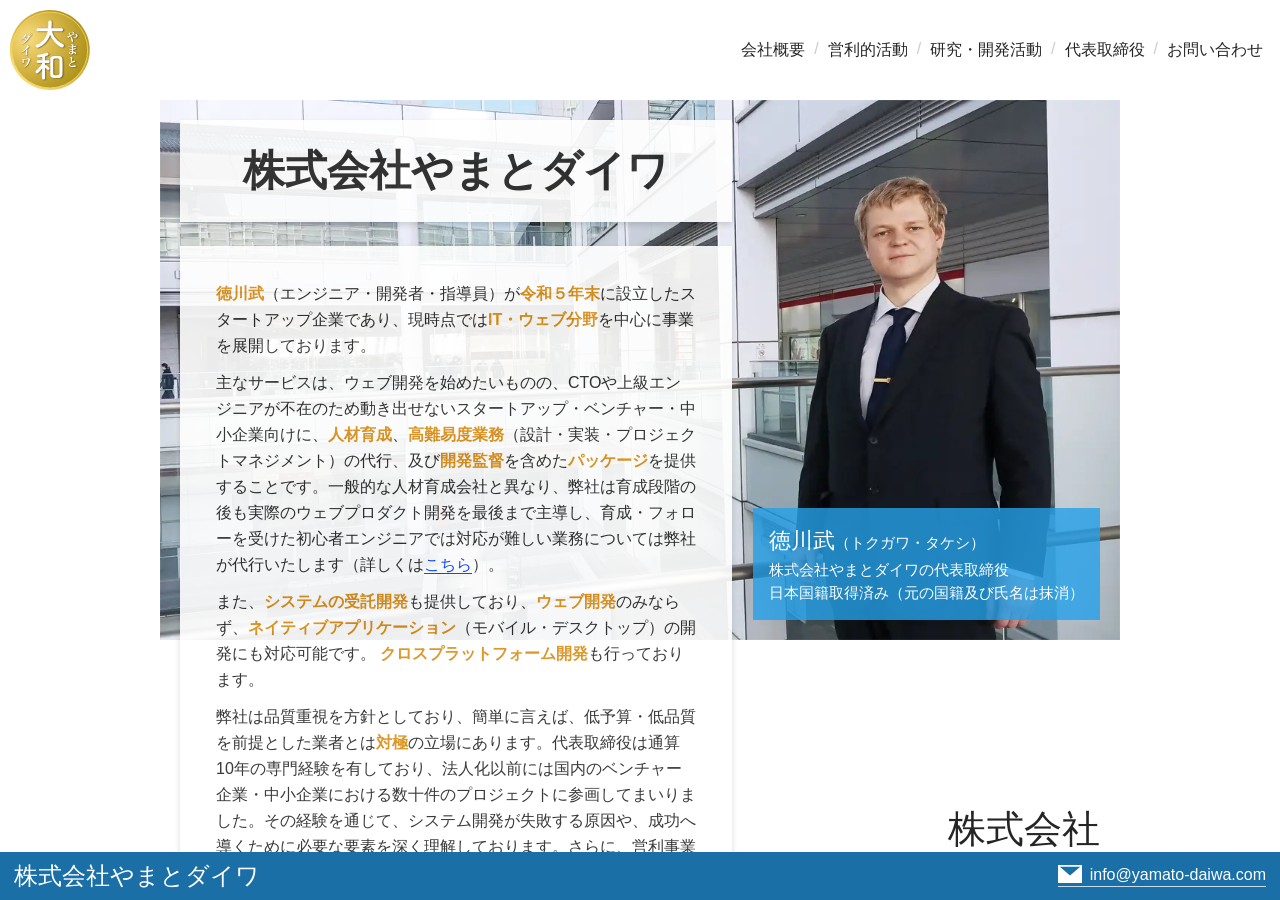
==== commit 45b375d7: "累積更新 2026-05--0" ====
--- a/index.html
+++ b/index.html
@@ -1 +1 @@
-<!DOCTYPE html><html lang="ja"><head><title>「株式会社やまとダイワ」</title><meta charset="utf-8"><meta name="viewport" content="width=device-width, initial-scale=1, shrink-to-fit=no"><meta name="description" content="（株）やまとダイワは、ウェブエンジニアの徳川武が2023年末に設立したスタートアップ企業。高品質のウェブプロダクト開発を専門とし、自社開発のノウハウを持たないITスタートアップ企業に技術作業やノウハウ指導、エンジニア育成等の支援を提供する。"><meta name="author" content="株式会社やまとダイワ"><link rel="icon" type="image/x-icon" href="/favicon--ea23530c11.ico"><link rel="icon shortcut" type="image/x-icon" href="/favicon--ea23530c11.ico"><link href="/styles/Common--3aeca93d69.css" rel="stylesheet"><link href="/styles/ExternalComponents--499bdcd52f.css" rel="stylesheet"><link href="/styles/Typography--7598b7ab9c.css" rel="stylesheet"><link href="/Top/TopPage--936b5650c0.css" rel="stylesheet"><script src="https://www.googletagmanager.com/gtag/js?id=G-RS8EQN6L7L" async></script><script>function gtag(){dataLayer.push(arguments)}window.dataLayer=window.dataLayer||[],gtag("js",new Date),gtag("config","G-RS8EQN6L7L");</script></head><body><div class="TopPage"><header class="Header TopPage-Header"><a class="Header-LogoLink" href="#"><img src="/images/やまと・ダイワのロゴ--90ad03a0b5.svg" alt="やまとダイワ株式会社のロゴ"></a><nav class="Header-Navigation"><button class="Header-MenuDisplayingToggle" type="button"><span class="Header-MenuDisplayingToggle-Label">メニュー</span><span class="Header-MenuDisplayingToggle-Icon" role="none"></span></button><ul class="Header-Navigation-LinksList Header-Navigation-LinksList__HiddenOnNarrowScreens"><li><a href="/index.html#ABOUT--SECTION">会社概要</a></li><li><a href="/index.html#COMMERCIAL_ACTIVITY--SECTION">営利的活動</a></li><li><a href="/index.html#RESEARCH_AND_DEVELOPMENT--SECTION">研究・開発活動</a></li><li><a href="/index.html#CEO--SECTION">代表取締役</a></li><li><a href="mailto:info@yamato-daiwa.com">お問い合わせ</a></li></ul></nav></header><main class="TopPage-ScrollableContent"><div class="MainVisual TopPage-MainVisual"><h1 class="MainVisual-Heading">株式会社やまとダイワ</h1><div class="MainVisual-TextBlock"><p><i class="ImportantEntity--YDID">徳川武</i>（エンジニア・開発者・指導員）が<i class="ImportantEntity--YDID">令和５年末</i>に設立した新生スタートアップ企業であり、<em class="Keyword--YDID">当面の業務内容</em>は<em class="Keyword__Contrast--YDID">IT（ウェブ開発支援）</em>。当社の目標は、高品質・高価格の<i class="Term--YDID">ウェブアプリケーション</i>及び<i class="Term--YDID">ウェブサイト</i>開発の分野で業界第一位を達成する事である。</p><p>現在の主要事業は、CTOやエンジニア経験者がいないスタートアップIT企業向けの「ウェブサイト及びウェブアプリ開発の総合支援の提供」であり、基本技術とノウハウの共有、設計・開発・実装の指揮監督（一部代行含む）、及び依頼主側のエンジニアの人材への指導育成を行う。無論、業務で求められる技術や知識、ノウハウは<i class="ImportantEntity--YDID">7年間</i>のウェブ開発経験に依って充分に培われている。株式会社設立以前に個人事業主として、小規模ベンチャー企業から大企業まで<i class="ImportantEntity--YDID">計22件</i>の豊富なプロジェクト参加経験があり、独自の <a class="Link--YDF Link--YDF__LineBreakable" href="#RESEARCH_AND_DEVELOPMENT--SECTION">研究開発活動</a> も行っている。</p><p>事業拡大予定としては、現在オフライン対応の<i class="Term--YDID">ネイティブアプリケーション</i>開発の技術習得に挑戦しており、ノウハウ開発中である。更に今後は、<em class="Keyword--YDID">建設・建築</em>、<em class="Keyword--YDID">食品製造</em>、<em class="Keyword--YDID">飲食店経営</em>等の他業種との繋がりも築いてゆく方針。</p></div><figure class="MainVisual-Figure"><div class="MainVisual-Figure-Image" role="img" aria-label="徳川武の写真"></div><figcaption class="MainVisual-Figure-Caption"><span class="MainVisual-Figure-Caption-AccentedPart">徳川武</span>（トクガワ・タケシ）<br>株式会社やまとダイワの代表取締役<br>日本国籍取得済み（元の国籍及び氏名は抹消）</figcaption></figure><div class="MainVisual-DecorativeLabel" role="presentation"><span>株式会社</span><span>やまと</span><span>ダイワ</span></div></div><article class="TopPage-TechnologyStack"><h2 class="CommonTypography-Heading2">技術スタック</h2><p class="FramedText TopPage-TechnologyStack-Message">ウェブアプリケーション・ウェブサイト開発、御社エンジニア要員の育成のご依頼の際、技術スタックに関して制限がある場合は、下記の技術スタックで対応可能かどうかご確認下さい（コードスタイルやディレクトリ構成の様な技術的な指示はお受けいたしかねますのでご注意ください）。技術スタックに関してのご希望が特になく、「開発製品の性能や品質が良ければ問題ない」という方は、ご心配には及びません。</p><div class="SupportedTechnologies TopPage-TechnologyStack-Table"><h3 class="SupportedTechnologies-Heading">言語・プリプロセッサ</h3><table class="SupportedTechnologies-Table"><thead><tr><th class="SupportedTechnologies-Table-VisuallyHiddenCell" scope="row">分野</th><th class="SupportedTechnologies-Table-RegularHeadingCell" scope="col">プログラミング</th><th class="SupportedTechnologies-Table-RegularHeadingCell" scope="col">マークアップ</th><th class="SupportedTechnologies-Table-RegularHeadingCell" scope="col">スタイル</th></tr></thead><tbody><tr><th class="SupportedTechnologies-Table-VerticalHeadingCell" scope="row"><div class="SupportedTechnologies-Table-Badge">コード作成</div></th><td class="SupportedTechnologies-Table-RegularCell"><div class="TechnologyLogoWithCaption"><figure><img class="TechnologyLogoWithCaption-Logo" src="/images/TechnologiesLogos/TypeScriptLogo--c00e0d6fb8.png" alt="TypeScriptというプログラミング言語のロゴ"><figcaption class="TechnologyLogoWithCaption-Caption">TypeScript</figcaption></figure></div></td><td class="SupportedTechnologies-Table-RegularCell"><div class="TechnologyLogoWithCaption"><figure><img class="TechnologyLogoWithCaption-Logo" src="/images/TechnologiesLogos/PugLogo--7ab3e8c69b.svg" alt="PugというHTMLプリプロセッサのロゴ"><figcaption class="TechnologyLogoWithCaption-Caption">Pug（旧Jade）</figcaption></figure></div></td><td class="SupportedTechnologies-Table-RegularCell"><div class="TechnologyLogoWithCaption"><figure><img class="TechnologyLogoWithCaption-Logo" src="/images/TechnologiesLogos/StylusLogo--8238625577.svg" alt="StylusというCSSプリプロセッサのロゴ"><figcaption class="TechnologyLogoWithCaption-Caption">Stylus</figcaption></figure></div></td></tr><tr><th class="SupportedTechnologies-Table-VisuallyHiddenCell" scope="row">ソースコードを出力コードへの変換</th><td class="SupportedTechnologies-Table-CellWithArrow"><svg xmlns="http://www.w3.org/2000/svg" viewbox="0 0 44 44"><g fill="#fff" stroke="#a18510" stroke-width="2"><circle cx="22" cy="22" r="22" stroke="none"></circle><circle cx="22" cy="22" r="21" fill="none"></circle></g><g><g stroke="#0e3cb5" stroke-linecap="round" stroke-linejoin="round" stroke-width="3"><path fill="#fff" d="M22 10v24"></path><path d="M34 22 22 34 10 22" fill="none"></path></g></g></svg></td><td class="SupportedTechnologies-Table-CellWithArrow"><svg xmlns="http://www.w3.org/2000/svg" viewbox="0 0 44 44"><g fill="#fff" stroke="#a18510" stroke-width="2"><circle cx="22" cy="22" r="22" stroke="none"></circle><circle cx="22" cy="22" r="21" fill="none"></circle></g><g><g stroke="#0e3cb5" stroke-linecap="round" stroke-linejoin="round" stroke-width="3"><path fill="#fff" d="M22 10v24"></path><path d="M34 22 22 34 10 22" fill="none"></path></g></g></svg></td><td class="SupportedTechnologies-Table-CellWithArrow"><svg xmlns="http://www.w3.org/2000/svg" viewbox="0 0 44 44"><g fill="#fff" stroke="#a18510" stroke-width="2"><circle cx="22" cy="22" r="22" stroke="none"></circle><circle cx="22" cy="22" r="21" fill="none"></circle></g><g><g stroke="#0e3cb5" stroke-linecap="round" stroke-linejoin="round" stroke-width="3"><path fill="#fff" d="M22 10v24"></path><path d="M34 22 22 34 10 22" fill="none"></path></g></g></svg></td></tr><tr><th class="SupportedTechnologies-Table-VerticalHeadingCell" scope="row"><div class="SupportedTechnologies-Table-Badge">出力コード</div></th><td class="SupportedTechnologies-Table-RegularCell"><div class="TechnologyLogoWithCaption"><ul><li><figure><img class="TechnologyLogoWithCaption-Logo" src="/images/TechnologiesLogos/JavaScriptLogo--ae2981c371.svg" alt="JavaScriptというプログラミング言語のロゴ"><figcaption class="TechnologyLogoWithCaption-Caption">ブラウザー専用JavaScript</figcaption></figure></li><li><figure><img class="TechnologyLogoWithCaption-Logo" src="/images/TechnologiesLogos/NodeJS_Logo--85458a6717.png" alt="NodeJSというプログラミング言語のロゴ"><figcaption class="TechnologyLogoWithCaption-Caption">Node.js</figcaption></figure></li></ul></div></td><td class="SupportedTechnologies-Table-RegularCell"><div class="TechnologyLogoWithCaption"><figure><img class="TechnologyLogoWithCaption-Logo" src="/images/TechnologiesLogos/HTML5Logo--7d1b33b629.png" alt="HTMLというマークアップ言語のロゴ"><figcaption class="TechnologyLogoWithCaption-Caption">HTML</figcaption></figure></div></td><td class="SupportedTechnologies-Table-RegularCell"><div class="TechnologyLogoWithCaption"><figure><img class="TechnologyLogoWithCaption-Logo" src="/images/TechnologiesLogos/CSS3Logo--261eed08d0.png" alt="CSSというスタイル言語のロゴ"><figcaption class="TechnologyLogoWithCaption-Caption">CSS</figcaption></figure></div></td></tr></tbody></table><h3 class="SupportedTechnologies-Heading">フレームワーク</h3><table class="SupportedTechnologies-Table"><thead><tr><th class="SupportedTechnologies-Table-RegularHeadingCell SupportedTechnologies-Table-RegularHeadingCell__Frontend">フロントエンド</th><th class="SupportedTechnologies-Table-RegularHeadingCell">バックエンド</th></tr></thead><tbody><tr><td class="SupportedTechnologies-Table-RegularCell"><div class="TechnologyLogoWithCaption"><ul><li><figure><img class="TechnologyLogoWithCaption-Logo" src="/images/TechnologiesLogos/VueLogo--72909cf02e.png" alt="Vueというフレームワークのロゴ"><figcaption class="TechnologyLogoWithCaption-Caption">Vue 3</figcaption></figure></li><li><figure><img class="TechnologyLogoWithCaption-Logo" src="/images/TechnologiesLogos/NuxtLogo--4b3e96153b.png" alt="Nuxtというフレームワークのロゴ"><figcaption class="TechnologyLogoWithCaption-Caption">Nuxt 3</figcaption></figure></li></ul></div></td><td class="SupportedTechnologies-Table-RegularCell"><div class="TechnologyLogoWithCaption"><figure><img class="TechnologyLogoWithCaption-Logo" src="/images/TechnologiesLogos/ExpressJS_Logo--ce5be8c8e3.webp" alt="ExpressJSというフレームワークのロゴ"><figcaption class="TechnologyLogoWithCaption-Caption">ExpressJS</figcaption></figure></div></td></tr></tbody></table></div></article><article class="TopPage-MainService"><h2 class="CommonTypography-Heading2">主なサービス</h2><p class="CommonTypography-Paragraph">弊社は、CTOや経験済みエンジニアが不在のためウェブアプリケーションやウェブサイトを作れないスタートアップIT企業向けに、相談受付、基本技術力とノウハウの共有、設計・開発指導、開発作業の一部代行、さらに初級～中級エンジニア人材の指導・育成を行っております。</p><picture class="TopPage-MainService-Visual TopPage-MainServiceVisual"><source media="(min-width: 800px)" srcset="/Top/Components/MainServiceVisual/Images/TopPage-MainServiceVisual-WideScreens--e9d1d59f99.webp"><source media="(max-width: 799px)" srcset="/Top/Components/MainServiceVisual/Images/TopPage-MainServiceVisual-MediumScreens--4fd25b980b.webp"><source media="(max-width: 399px)" srcset="/Top/Components/MainServiceVisual/Images/TopPage-MainServiceVisual-NarrowScreens--71a04c2753.webp"><img src="/Top/Components/MainServiceVisual/Images/TopPage-MainServiceVisual-WideScreens--e9d1d59f99.webp" alt="株式会社やまとダイワは、CTOや経験済みエンジニアが不在のためウェブアプリケーションやウェブサイトを作れないスタートアップIT企業向けに、相談受付、基本技術力とノウハウの共有、設計・開発指導、開発作業の一部代行、さらに初級～中級エンジニア人材の指導・育成を行っております。"></picture></article><article class="TopPage-About"><h2 class="CommonTypography-Heading2" id="ABOUT--SECTION">会社概要</h2><dl class="TopPage-About-Metadata"><dt>会社名</dt><dd>株式会社やまとダイワ</dd><dt>代表取締役</dt><dd>徳川 武（日本国籍取得済、元の国籍と氏名は抹消）</dd><dt class="TopPage-About-Metadata-Key__VisuallyHidden">代表取締役の写真</dt><dd class="TopPage-About-Metadata-Value__AlwaysTakes1Row"><picture class="TopPage-About-CEO_PhotoComposition"><source media="(min-width: 500px)" srcset="/Top/Partials/About/Images/TopPage-About-CEO-WideScreens--cf7d5d0356.jpg"><source media="(max-width: 499px)" srcset="/Top/Partials/About/Images/TopPage-About-CEO-NarrowScreens--6ea68afddb.jpg"><img src="/Top/Partials/About/Images/TopPage-About-CEO-WideScreens--cf7d5d0356.jpg" alt="徳川武（日本国籍取得済、元の国籍と氏名は抹消）"></picture></dd><dt>設立年月日</dt><dd>令和５年１１月２９日</dd><dt>業務開始年月日</dt><dd>令和５年１２月１１日</dd><dt>本社所在地</dt><dd><a class="Link--YDF Link--YDF__LineBreakable" href="https://maps.app.goo.gl/CXzzsSFLdtgfSHdv5" target="_blank" rel="nofollow noopener noreferrer">〒108-0074 東京都港区高輪２丁目１４−１７ グレイス高輪 8,9F</a></dd><dt class="TopPage-About-Metadata-Key__VisuallyHidden">本社所在地の地図</dt><dd class="TopPage-About-Metadata-Value__AlwaysTakes1Row"><iframe class="TopPage-About-GoogleMapEmbeeding" src="https://www.google.com/maps/embed?pb=!1m18!1m12!1m3!1d340.8457763735432!2d139.73821593890415!3d35.63537352397096!2m3!1f0!2f0!3f0!3m2!1i1024!2i768!4f13.1!3m3!1m2!1s0x60188a5398efb02b%3A0xda0a982b57326d2e!2zVEhFIEhVQiDpq5jovKogbmV4IEluYy4!5e0!3m2!1sja!2sjp!4v1703495250834!5m2!1sja!2sjp" title="株式会社やまとダイワ　東京都港区高輪２丁目１４−１７ グレイス高輪 8,9F" allowfullscreen loading="lazy" referrerpolicy="no-referrer-when-downgrade"></iframe></dd><dt>事業内容</dt><dd><ul class="UnorderedList"><li>ITスタートアップ企業のウェブサービス設計・開発支援（設計・開発指導、一部作業代行、エンジニアの育成）</li><li>ウェブアプリケーションの設計・実装</li><li>ウェブサイトの設計・実装</li></ul></dd></dl></article><article class="TopPage-Timeline"><h2 class="CommonTypography-Heading2">沿革</h2><p class="FramedText TopPage-TechnologyStack-Message">株式会社やまとダイワは、フルスタック・ウェブエンジニアの徳川武によって設立され、ウェブ開発を業務とするIT企業。</p><dl class="TopPage-Timeline-Diagram"><dt class="TopPage-Timeline-Diagram-KeyCell"><span class="TopPage-Timeline-Diagram-YearBadge">2017年末</span></dt><dd class="TopPage-Timeline-Diagram-ValueCell"><div class="TopPage-Timeline-Diagram-ContainerQueryingComposition"><p>およそ１年半の正社員経験の後、個人事業主として活動開始</p><div class="TopPage-Timeline-Diagram-DecorativeImage" role="presentation" style="background-image:url(&quot;/Top/Partials/Timeline/Images/TopPage-Timeline-Illustration1--4b87db6245.svg&quot;);aspect-ratio: 380/496.93;"></div></div></dd><dt class="TopPage-Timeline-Diagram-KeyCell"><span class="TopPage-Timeline-Diagram-YearBadge">2018年末</span></dt><dd class="TopPage-Timeline-Diagram-ValueCell"><div class="TopPage-Timeline-Diagram-ContainerQueryingComposition"><dl class="TopPage-Timeline-Diagram-InnerDescriptionList"><dt>営利活動</dt><dd><p>フロントエンドエンジニアとして業務委託案件の受注活動を開始。中企業の契約・２件、大企業の契約・１件</p></dd><dt>研究開発活動</dt><dd><p>ウェブプロジェクトの開発ツール（現在の<a class="Link--YDF Link--YDF__LineBreakable" href="https://github.com/TokugawaTakeshi/Yamato-Daiwa-Automation" target="_blank" rel="nofollow noopener noreferrer">『やまとダイワ自動化』</a> ）の最初のプロトタイプを実装</p></dd><dt>技術スタックの更新</dt><dd><p><i class="ImportantEntity--YDID">JavaScript</i>を<em class="Keyword--YDID">卒業</em>し、<i class="ImportantEntity--YDID">TypeScript</i>へ乗り換え</p></dd></dl><div class="TopPage-Timeline-Diagram-DecorativeImage" role="presentation" style="background-image:url(&quot;/Top/Partials/Timeline/Images/TopPage-Timeline-Illustration2--5dad6041ba.svg&quot;);aspect-ratio: 380/540.89;"></div></div></dd><dt class="TopPage-Timeline-Diagram-KeyCell"><span class="TopPage-Timeline-Diagram-YearBadge">2019年末</span></dt><dd class="TopPage-Timeline-Diagram-ValueCell"><div class="TopPage-Timeline-Diagram-ContainerQueryingComposition"><dl class="TopPage-Timeline-Diagram-InnerDescriptionList"><dt>営利活動</dt><dd><p>フロントエンドエンジニアとして業務受注、中企業との新規契約・２件</p></dd><dt>研究開発活動</dt><dd><ul class="TopPage-Timeline-Diagram-InnerUnonrderedList TopPage-Timeline-Diagram-InnerUnonrderedList__Plain"><li>フロントエンドウェブ開発専用ツールキットのプロトタイプ（現在の<a class="Link--YDF Link--YDF__LineBreakable" href="https://github.com/TokugawaTakeshi/Yamato-Daiwa-Frontend/blob/master/CoreLibrary/Package/README.md" target="_blank" rel="nofollow noopener noreferrer">『やまとダイワフロント』</a> ）のプロトタイプを実装</li><li>TypeScript言語専用拡張機能ライブラリ（現在の<a class="Link--YDF Link--YDF__LineBreakable" href="https://github.com/TokugawaTakeshi/Yamato-Daiwa-ES-Extensions/blob/master/CoreLibrary/Package/README.md" target="_blank" rel="nofollow noopener noreferrer">『やまとダイワES拡張機能』</a> ）のプロトタイプを実装</li></ul></dd><dt>技術スタックの更新</dt><dd><p>フロントエンド開発専用の手法において、<i class="ImportantEntity--YDID">Vue</i>は<em class="Keyword--YDID">主な</em>フレームワークになった</p></dd></dl><div class="TopPage-Timeline-Diagram-DecorativeImage" role="presentation" style="background-image:url(&quot;/Top/Partials/Timeline/Images/TopPage-Timeline-Illustration3--a405aead22.svg&quot;);aspect-ratio: 380/474.43;"></div></div></dd><dt class="TopPage-Timeline-Diagram-KeyCell"><span class="TopPage-Timeline-Diagram-YearBadge">2020年</span></dt><dd class="TopPage-Timeline-Diagram-ValueCell"><div class="TopPage-Timeline-Diagram-ContainerQueryingComposition"><dl class="TopPage-Timeline-Diagram-InnerDescriptionList"><dt>営利活動</dt><dd><p>某大企業の子会社のスタートアップ企業にて、フロントエンド側開発を担当</p></dd><dt>研究開発活動</dt><dd><p>下記のライブラリのバージョン向上</p><ul class="TopPage-Timeline-Diagram-InnerUnonrderedList TopPage-Timeline-Diagram-InnerUnonrderedList__Bullets"><li>ウェブプロジェクトの開発ツール（現在の<a class="Link--YDF Link--YDF__LineBreakable" href="https://github.com/TokugawaTakeshi/Yamato-Daiwa-Automation" target="_blank" rel="nofollow noopener noreferrer">『やまとダイワ自動化』</a> ）</li><li>フロントエンドウェブ開発専用ツールキットのプロトタイプ（現在の<a class="Link--YDF Link--YDF__LineBreakable" href="https://github.com/TokugawaTakeshi/Yamato-Daiwa-Frontend/blob/master/CoreLibrary/Package/README.md" target="_blank" rel="nofollow noopener noreferrer">『やまとダイワフロント』</a> ）</li><li>TypeScript言語専用拡張機能ライブラリ（現在の<a class="Link--YDF Link--YDF__LineBreakable" href="https://github.com/TokugawaTakeshi/Yamato-Daiwa-ES-Extensions/blob/master/CoreLibrary/Package/README.md" target="_blank" rel="nofollow noopener noreferrer">『やまとダイワES拡張機能』</a> ）</li></ul></dd><dt>技術スタックの更新</dt><dd><p><i class="Term--YDID">CSSプリプロセッサ</i>は<i class="ImportantEntity--YDID">Sass</i>から<i class="ImportantEntity--YDID">Stylus</i>になった</p></dd></dl><div class="TopPage-Timeline-Diagram-DecorativeImage" role="presentation" style="background-image:url(&quot;/Top/Partials/Timeline/Images/TopPage-Timeline-Illustration4--09aeafd4b0.svg&quot;);aspect-ratio: 380/698.28;"></div></div></dd><dt class="TopPage-Timeline-Diagram-KeyCell"><span class="TopPage-Timeline-Diagram-YearBadge">2021年</span></dt><dd class="TopPage-Timeline-Diagram-ValueCell"><div class="TopPage-Timeline-Diagram-ContainerQueryingComposition"><dl class="TopPage-Timeline-Diagram-InnerDescriptionList"><dt>営利活動</dt><dd><p>ベンチャー企業のプロジェクトでフロントエンドチームリーダーとして活動</p></dd><dt>研究開発活動</dt><dd><ul class="TopPage-Timeline-Diagram-InnerUnonrderedList TopPage-Timeline-Diagram-InnerUnonrderedList__Plain"><li><a class="Link--YDF Link--YDF__LineBreakable" href="https://github.com/TokugawaTakeshi/Yamato-Daiwa-ES-Extensions/blob/master/CoreLibrary/Package/README.md" target="_blank" rel="nofollow noopener noreferrer">『やまとダイワES拡張機能』</a>　　ライブラリを公開</li><li><a class="Link--YDF Link--YDF__LineBreakable" href="https://github.com/TokugawaTakeshi/Yamato-Daiwa-Frontend/blob/master/CoreLibrary/Package/README.md" target="_blank" rel="nofollow noopener noreferrer">『やまとダイワフロント』</a> ライブラリを公開</li><li><a class="Link--YDF Link--YDF__LineBreakable" href="https://github.com/TokugawaTakeshi/Yamato-Daiwa-Backend" target="_blank" rel="nofollow noopener noreferrer">『やまとダイワバックエンド』</a> フレームワークを公開</li></ul></dd><dt>技術スタックの更新</dt><dd><p><i class="ImportantEntity--YDID">Nuxt</i>フレームワークを技術スタックに追加</p></dd><dt>その他の重要な出来事</dt><dd><p>代表取締役・徳川武の帰化、以前の国籍および氏名を抹消</p></dd></dl><div class="TopPage-Timeline-Diagram-DecorativeImage" role="presentation" style="background-image:url(&quot;/Top/Partials/Timeline/Images/TopPage-Timeline-Illustration5--4e72166d9d.svg&quot;);aspect-ratio: 380/519.34;"></div></div></dd><dt class="TopPage-Timeline-Diagram-KeyCell"><span class="TopPage-Timeline-Diagram-YearBadge">2022年</span></dt><dd class="TopPage-Timeline-Diagram-ValueCell"><div class="TopPage-Timeline-Diagram-ContainerQueryingComposition"><dl class="TopPage-Timeline-Diagram-InnerDescriptionList"><dt>営利活動</dt><dd><p>前半は2021年の受注契約を継続、後半は中企業と新規契約・２件</p></dd><dt>研究開発活動</dt><dd><ul class="TopPage-Timeline-Diagram-InnerUnonrderedList TopPage-Timeline-Diagram-InnerUnonrderedList__Bullets"><li><a class="Link--YDF Link--YDF__LineBreakable" href="https://github.com/TokugawaTakeshi/Yamato-Daiwa-Automation" target="_blank" rel="nofollow noopener noreferrer">『やまとダイワ自動化』</a>プロジェクト構成手段を公開</li><li><i class="ImportantEntity--YDID">C#</i>言語・<i class="ImportantEntity--YDID">Blazor</i>・<i class="ImportantEntity--YDID">.NET MAUI</i> の集中研修開始</li><li><i class="Term--YDID">CTO</i>・<i class="Term--YDID">VPoE</i>専用連続講座の受講・卒業</li></ul></dd><dt>技術スタックの更新</dt><dd><p><i class="ImportantEntity--YDID">Vue 3.X</i>、<i class="ImportantEntity--YDID">Nuxt 3.X</i>が対応可能になった</p></dd></dl><div class="TopPage-Timeline-Diagram-DecorativeImage" role="presentation" style="background-image:url(&quot;/Top/Partials/Timeline/Images/TopPage-Timeline-Illustration6--cbfaa29645.svg&quot;);aspect-ratio: 380/433.74;"></div></div></dd><dt class="TopPage-Timeline-Diagram-KeyCell"><span class="TopPage-Timeline-Diagram-YearBadge">2023年</span></dt><dd class="TopPage-Timeline-Diagram-ValueCell"><div class="TopPage-Timeline-Diagram-ContainerQueryingComposition"><dl class="TopPage-Timeline-Diagram-InnerDescriptionList"><dt>営利活動</dt><dd><p>法人化の準備に注力、年末をもって法人化</p></dd><dt>研究開発活動</dt><dd><ul class="TopPage-Timeline-Diagram-InnerUnonrderedList TopPage-Timeline-Diagram-InnerUnonrderedList__Bullets"><li>以前公開された各ライブラリのバージョン向上</li><li><i class="ImportantEntity--YDID">C#</i>言語・<i class="ImportantEntity--YDID">Blazor</i>・<i class="ImportantEntity--YDID">.NET MAUI</i> の集中研修</li></ul></dd></dl><div class="TopPage-Timeline-Diagram-DecorativeImage" role="presentation" style="background-image:url(&quot;/Top/Partials/Timeline/Images/TopPage-Timeline-Illustration7--e50e41e22e.svg&quot;);aspect-ratio: 380/218.42;"></div></div></dd><dt class="TopPage-Timeline-Diagram-KeyCell"><span class="TopPage-Timeline-Diagram-YearBadge">2024年</span></dt><dd class="TopPage-Timeline-Diagram-ValueCell"><div class="TopPage-Timeline-Diagram-ContainerQueryingComposition"><dl class="TopPage-Timeline-Diagram-InnerDescriptionList"><dt>営利活動</dt><dd><p>法人活動展開</p></dd><dt>研究開発活動</dt><dd><ul class="TopPage-Timeline-Diagram-InnerUnonrderedList TopPage-Timeline-Diagram-InnerUnonrderedList__Bullets"><li>『やまとダイワES拡張機能』ライブラリの <a class="Link--YDF Link--YDF__LineBreakable" href="https://ee.yamato-daiwa.com/" target="_blank" rel="noopener noreferrer">説明書サイト</a>を公開</li><li>『やまとダイワフロントエンド』ライブラリの <a class="Link--YDF Link--YDF__LineBreakable" href="https://frontend.yamato-daiwa.com/" target="_blank" rel="noopener noreferrer">説明書サイト</a>を公開</li></ul></dd></dl><div class="TopPage-Timeline-Diagram-DecorativeImage" role="presentation" style="background-image:url(&quot;/Top/Partials/Timeline/Images/TopPage-Timeline-Illustration8--a488c58c39.svg&quot;);aspect-ratio: 380/354.23;"></div></div></dd></dl></article><article class="TopPage-CommercialActivity"><h2 class="CommonTypography-Heading2" id="COMMERCIAL_ACTIVITY--SECTION">営利的活動</h2><h3 class="CommonTypography-Heading3">弊社の主要業務</h3><p class="CommonTypography-Paragraph">ウェブプロダクトを作りたいがCTOや経験済みのエンジニアがいない、技術力やノウハウが足りずに作れないITスタートアップ企業向けに、技術力やノウハウの提供、設計・開発の指導、高難易度のプログラミング作業代行と初・中級エンジニアの育成をワンセットで提供する。一般的な業務委託に比べてサービス範囲が幅広く、価格面も資金的な余裕の少ないスタートアップ企業に優しく、開発初期からリリース後のアフタサービスまで一貫して見守る。</p><picture class="TopPage-CommercialActivity-MainServiceVisual TopPage-MainServiceVisual"><source media="(min-width: 800px)" srcset="/Top/Components/MainServiceVisual/Images/TopPage-MainServiceVisual-WideScreens--e9d1d59f99.webp"><source media="(max-width: 799px)" srcset="/Top/Components/MainServiceVisual/Images/TopPage-MainServiceVisual-MediumScreens--4fd25b980b.webp"><source media="(max-width: 399px)" srcset="/Top/Components/MainServiceVisual/Images/TopPage-MainServiceVisual-NarrowScreens--71a04c2753.webp"><img src="/Top/Components/MainServiceVisual/Images/TopPage-MainServiceVisual-WideScreens--e9d1d59f99.webp" alt="株式会社やまとダイワは、CTOや経験済みエンジニアが不在のためウェブアプリケーションやウェブサイトを作れないスタートアップIT企業向けに、相談受付、基本技術力とノウハウの共有、設計・開発指導、開発作業の一部代行、さらに初級～中級エンジニア人材の指導・育成を行っております。"></picture><h3 class="CommonTypography-Heading3">市場の状態</h3><p class="CommonTypography-Paragraph"><a class="Link--YDF Link--YDF__LineBreakable" href="https://www.meti.go.jp/statistics/tyo/tokusabido/result/pdf/hv202104kj.pdf" target="_blank" rel="nofollow noopener noreferrer">経済産業省の統計</a>によると、<i class="ImportantEntity--YDID">2020年度</i>のウェブ業界の市場規模は<i class="ImportantEntity--YDID">およそ1兆9256億円</i>であった。 このような巨大市場の中において、ウェブ制作を含めたデジタルコンテンツの開発や維持運用には、 <strong class="Keyphrase--YDID">高度な知識と経験を持つ人材の育成・確保</strong>が欠かせない。 <i class="ImportantEntity--YDID">Wix.com Japan株式会社</i>が<i class="ImportantEntity--YDID">2023年8月</i>、ウェブサイトを内製化する企業の 意思決定者（<i class="ImportantEntity--YDID">500人</i>）に対する意識調査を行った。 その結果を以下の図表内に示すが、ウェブサイト製作において「<strong class="Keyphrase--YDID">理想と現実の不一致</strong>に悩む経営幹部」がいかに多いのかが判る筈だ。</p><div class="SingleImageViewer--YDF SingleImageViewer--YDF__RegularDecorativeVariation SingleImageViewer--YDF__RegularGeometricVariation TopPage-CommercialActivity-Graph"><figure class="SingleImageViewer--YDF-Figure"><img class="SingleImageViewer--YDF-Image" src="/Top/Partials/CommercialActivity/Images/QuestionnaireAboutDevelopmentByOwn/TopPage-CommercialActivity-QuestionnaireAboutDevelopmentByOwn-1--69d3e82a92.png" alt="「ウェブサイトの内製化で重要だと思う事」についてのアンケート回答結果のグラフ" style="aspect-ratio: 801/659;"><figcaption class="SingleImageViewer--YDF-Caption"><p class="TopPage-CommercialActivity-Graph-CaptionParagraph">「ウェブサイトの内製化で重要だと思う事」についてのアンケート回答結果のグラフ</p><dl class="TopPage-CommercialActivity-Graph-Legend"><dt class="TopPage-CommercialActivity-Graph-Legend-Key"><span class="TopPage-CommercialActivity-Graph-Legend-Key-ColorBox TopPage-CommercialActivity-Graph-Legend-Key-ColorBox__FullSupport">■</span><span class="TopPage-CommercialActivity-Graph-Legend-Key-VisuallyHiddenLabel">緑色</span></dt><dd>弊社やまとダイワで解決可能</dd><dt class="TopPage-CommercialActivity-Graph-Legend-Key"><span class="TopPage-CommercialActivity-Graph-Legend-Key-ColorBox TopPage-CommercialActivity-Graph-Legend-Key-ColorBox__PartialSupport">■</span><span class="TopPage-CommercialActivity-Graph-Legend-Key-VisuallyHiddenLabel">黄色</span></dt><dd>工数は多くなるが、弊社やまとダイワで解決可能</dd><dt class="TopPage-CommercialActivity-Graph-Legend-Key"><span class="TopPage-CommercialActivity-Graph-Legend-Key-ColorBox TopPage-CommercialActivity-Graph-Legend-Key-ColorBox__Outsourcing">■</span><span class="TopPage-CommercialActivity-Graph-Legend-Key-VisuallyHiddenLabel">灰色</span></dt><dd>外部専門業者の協力が必要</dd></dl><cite class="InformationSourceReference--YDF"><span class="InformationSourceReference--YDF-Badge">情報源</span><a class="Link--YDF Link--YDF__LineBreakable" href="https://news.mynavi.jp/techplus/kikaku/20240117-2861560/" target="_blank" rel="nofollow noopener noreferrer">Wix.com Japan</a></cite></figcaption></figure></div><div class="SingleImageViewer--YDF SingleImageViewer--YDF__RegularDecorativeVariation SingleImageViewer--YDF__RegularGeometricVariation TopPage-CommercialActivity-Graph"><figure class="SingleImageViewer--YDF-Figure"><img class="SingleImageViewer--YDF-Image" src="/Top/Partials/CommercialActivity/Images/QuestionnaireAboutDevelopmentByOwn/TopPage-CommercialActivity-QuestionnaireAboutDevelopmentByOwn-2--9c528d1e56.png" alt="「現状で不満を感じている事」についてのアンケート回答結果のグラフ" style="aspect-ratio: 801/659;"><figcaption class="SingleImageViewer--YDF-Caption"><p class="TopPage-CommercialActivity-Graph-CaptionParagraph">「現状で不満を感じている事」についてのアンケート回答結果のグラフ</p><dl class="TopPage-CommercialActivity-Graph-Legend"><dt class="TopPage-CommercialActivity-Graph-Legend-Key"><span class="TopPage-CommercialActivity-Graph-Legend-Key-ColorBox TopPage-CommercialActivity-Graph-Legend-Key-ColorBox__FullSupport">■</span><span class="TopPage-CommercialActivity-Graph-Legend-Key-VisuallyHiddenLabel">緑色</span></dt><dd>弊社やまとダイワで解決可能</dd><dt class="TopPage-CommercialActivity-Graph-Legend-Key"><span class="TopPage-CommercialActivity-Graph-Legend-Key-ColorBox TopPage-CommercialActivity-Graph-Legend-Key-ColorBox__PartialSupport">■</span><span class="TopPage-CommercialActivity-Graph-Legend-Key-VisuallyHiddenLabel">黄色</span></dt><dd>工数は多くなるが、弊社やまとダイワで解決可能</dd><dt class="TopPage-CommercialActivity-Graph-Legend-Key"><span class="TopPage-CommercialActivity-Graph-Legend-Key-ColorBox TopPage-CommercialActivity-Graph-Legend-Key-ColorBox__Outsourcing">■</span><span class="TopPage-CommercialActivity-Graph-Legend-Key-VisuallyHiddenLabel">灰色</span></dt><dd>外部専門業者の協力が必要</dd></dl><cite class="InformationSourceReference--YDF"><span class="InformationSourceReference--YDF-Badge">情報源</span><a class="Link--YDF Link--YDF__LineBreakable" href="https://news.mynavi.jp/techplus/kikaku/20240117-2861560/" target="_blank" rel="nofollow noopener noreferrer">Wix.com Japan</a></cite></figcaption></figure></div><p class="CommonTypography-Paragraph">上の画像の「②　現状で不満を感じていることは？」の結果を見ると、<i class="ImportantEntity--YDID">第1位</i>は<strong class="Keyphrase--YDID">「表示速度の速さ」</strong>に対する不満であった。自社のウェブサイトで表示速度の速さに不満が出てしまうことは、<strong class="Keyphrase--YDID">ユーザーの満足度の低下</strong>や、 <strong class="Keyphrase--YDID">サーバーの通信負荷の増大</strong>といった<em class="Keyword--YDID">リスク</em>につながる。</p><p class="CommonTypography-Paragraph">次のデータは、エンジニアの育成・転職支援サービス<i class="ImportantEntity--YDID">「OCTOPASS」</i>を展開している <i class="ImportantEntity--YDID">インターノウス株式会社</i>が、<i class="ImportantEntity--YDID">2020年</i>に<em class="Keyword--YDID">全国の</em> IT企業経営者<i class="ImportantEntity--YDID">111人</i>に対して行った意識調査の結果だ。回答社の経営企業で<i class="Term--YDID">CTO</i>の必要性を感じているかどうか、<i class="Term--YDID">CTO</i>を設置しているかどうか等について回答が寄せられている。</p><div class="SingleImageViewer--YDF SingleImageViewer--YDF__RegularDecorativeVariation SingleImageViewer--YDF__RegularGeometricVariation TopPage-CommercialActivity-Graph"><figure class="SingleImageViewer--YDF-Figure"><img class="SingleImageViewer--YDF-Image" src="/Top/Partials/CommercialActivity/Images/QuestionnaireAboutCTO/TopPage-CommercialActivity-QuestionnaireAboutCTO-1--5770fa8ae1.png" alt="「現在CTOの必要性を感じているか」についてのアンケート回答結果のグラフ" style="aspect-ratio: 482/288;"><figcaption class="SingleImageViewer--YDF-Caption"><p class="TopPage-CommercialActivity-Graph-CaptionParagraph">「現在CTOの必要性を感じているか」についてのアンケート回答結果のグラフ</p><cite class="InformationSourceReference--YDF"><span class="InformationSourceReference--YDF-Badge">情報源</span><a class="Link--YDF Link--YDF__LineBreakable" href="https://octopass.jp/1639/" target="_blank" rel="nofollow noopener noreferrer">OCTOPASS</a></cite></figcaption></figure></div><div class="SingleImageViewer--YDF SingleImageViewer--YDF__RegularDecorativeVariation SingleImageViewer--YDF__RegularGeometricVariation TopPage-CommercialActivity-Graph"><figure class="SingleImageViewer--YDF-Figure"><img class="SingleImageViewer--YDF-Image" src="/Top/Partials/CommercialActivity/Images/QuestionnaireAboutCTO/TopPage-CommercialActivity-QuestionnaireAboutCTO-2--909e9d0275.png" alt="「CTOが必要と思う理由」についてのアンケート回答結果のグラフ" style="aspect-ratio: 618/288;"><figcaption class="SingleImageViewer--YDF-Caption"><p class="TopPage-CommercialActivity-Graph-CaptionParagraph">「CTOが必要と思う理由」についてのアンケート回答結果のグラフ</p><cite class="InformationSourceReference--YDF"><span class="InformationSourceReference--YDF-Badge">情報源</span><a class="Link--YDF Link--YDF__LineBreakable" href="https://octopass.jp/1639/" target="_blank" rel="nofollow noopener noreferrer">OCTOPASS</a></cite></figcaption></figure></div><div class="SingleImageViewer--YDF SingleImageViewer--YDF__RegularDecorativeVariation SingleImageViewer--YDF__RegularGeometricVariation TopPage-CommercialActivity-Graph"><figure class="SingleImageViewer--YDF-Figure"><img class="SingleImageViewer--YDF-Image" src="/Top/Partials/CommercialActivity/Images/QuestionnaireAboutCTO/TopPage-CommercialActivity-QuestionnaireAboutCTO-3--30955bd748.png" alt="「現在CTOを設置しているか」についてのアンケート回答結果のグラフ" style="aspect-ratio: 483/292;"><figcaption class="SingleImageViewer--YDF-Caption"><p class="TopPage-CommercialActivity-Graph-CaptionParagraph">「現在CTOを設置しているか」についてのアンケート回答結果のグラフ</p><cite class="InformationSourceReference--YDF"><span class="InformationSourceReference--YDF-Badge">情報源</span><a class="Link--YDF Link--YDF__LineBreakable" href="https://octopass.jp/1639/" target="_blank" rel="nofollow noopener noreferrer">OCTOPASS</a></cite></figcaption></figure></div><div class="SingleImageViewer--YDF SingleImageViewer--YDF__RegularDecorativeVariation SingleImageViewer--YDF__RegularGeometricVariation TopPage-CommercialActivity-Graph"><figure class="SingleImageViewer--YDF-Figure"><img class="SingleImageViewer--YDF-Image" src="/Top/Partials/CommercialActivity/Images/QuestionnaireAboutCTO/TopPage-CommercialActivity-QuestionnaireAboutCTO-4--e080f49ddb.png" alt="「現在のCTOに満足しているか」についてのアンケート回答結果のグラフ" style="aspect-ratio: 618/288;"><figcaption class="SingleImageViewer--YDF-Caption"><p class="TopPage-CommercialActivity-Graph-CaptionParagraph">「現在のCTOに満足しているか」についてのアンケート回答結果のグラフ</p><cite class="InformationSourceReference--YDF"><span class="InformationSourceReference--YDF-Badge">情報源</span><a class="Link--YDF Link--YDF__LineBreakable" href="https://octopass.jp/1639/" target="_blank" rel="nofollow noopener noreferrer">OCTOPASS</a></cite></figcaption></figure></div><div class="SingleImageViewer--YDF SingleImageViewer--YDF__RegularDecorativeVariation SingleImageViewer--YDF__RegularGeometricVariation TopPage-CommercialActivity-Graph"><figure class="SingleImageViewer--YDF-Figure"><img class="SingleImageViewer--YDF-Image" src="/Top/Partials/CommercialActivity/Images/QuestionnaireAboutCTO/TopPage-CommercialActivity-QuestionnaireAboutCTO-5--c4ec32a386.png" alt="「現在のCTOはどのように確保したか」についてのアンケート回答結果のグラフ" style="aspect-ratio: 618/288;"><figcaption class="SingleImageViewer--YDF-Caption"><p class="TopPage-CommercialActivity-Graph-CaptionParagraph">「現在のCTOはどのように確保したか」についてのアンケート回答結果のグラフ</p><cite class="InformationSourceReference--YDF"><span class="InformationSourceReference--YDF-Badge">情報源</span><a class="Link--YDF Link--YDF__LineBreakable" href="https://octopass.jp/1639/" target="_blank" rel="nofollow noopener noreferrer">OCTOPASS</a></cite></figcaption></figure></div><div class="SingleImageViewer--YDF SingleImageViewer--YDF__RegularDecorativeVariation SingleImageViewer--YDF__RegularGeometricVariation TopPage-CommercialActivity-Graph"><figure class="SingleImageViewer--YDF-Figure"><img class="SingleImageViewer--YDF-Image" src="/Top/Partials/CommercialActivity/Images/QuestionnaireAboutCTO/TopPage-CommercialActivity-QuestionnaireAboutCTO-6--35e4ae6b0a.png" alt="「将来どのようにCTOを確保するか」についてのアンケート回答結果のグラフ" style="aspect-ratio: 618/288;"><figcaption class="SingleImageViewer--YDF-Caption"><cite class="InformationSourceReference--YDF"><span class="InformationSourceReference--YDF-Badge">情報源</span><a class="Link--YDF Link--YDF__LineBreakable" href="https://octopass.jp/1639/" target="_blank" rel="nofollow noopener noreferrer">OCTOPASS</a></cite></figcaption></figure></div><p class="CommonTypography-Paragraph">上のアンケートへの回答では、「CTOの必要性を感じている」と回答した経営者が<em class="Keyword--YDID">半数</em><em class="Keyword__Contrast--YDID">近く</em>に上っているが、一方で、<em class="Keyword--YDID">実際に</em><i class="Term--YDID">CTO</i>を設置している企業は<em class="Keyword--YDID">ごく</em> <em class="Keyword__Contrast--YDID">わずか</em>であった。さらに、<i class="Term--YDID">CTO</i>の確保手段を尋ねた回答では、<strong class="Keyphrase--YDID">「自社内の人材の育成・昇格」</strong>が圧倒的多数という結果であった。専門の技術や知識が求められるエンジニア人材の中でも、特に高レベルの知見を必要とされるのが<i class="Term--YDID">CTO</i>の役割である。そうしたCTO人材の育成は一朝一夕に出来るものでは<em class="Keyword--YDID">なく</em>、外部の適任者の発見や抜擢も、外国企業との競合がある関係上そう簡単な話ではない。世界的に見てエンジニアの給料が低いと言われる日本の企業が、高額の報酬を提示してくる外国企業に<i class="Term--YDID">CTO</i>人材の引き抜きで競り勝つのは容易ではないからだ。</p><h3 class="CommonTypography-Heading3">クライアント様が抱えている課題</h3><ul class="TopPage-CommercialActivity-TargetComplaintsFlow"><li class="TopPage-CommercialActivity-TargetComplaintsFlow-Item"><div class="TopPage-CommercialActivity-TargetComplaintsFlow-Item-DecorativeImage" style="background-image:url(&quot;/Top/Partials/CommercialActivity/Images/TargetComplaintsFlow/TopPage-CommercialActivity-TargetComplaintsFlow-1--79c3116998.webp&quot;);aspect-ratio: 800/570;" role="presentation"></div><span class="TopPage-CommercialActivity-TargetComplaintsFlow-Item-SubordinateClause">ウェブプロダクトを設計した事がなく</span><span class="TopPage-CommercialActivity-TargetComplaintsFlow-Item-MainClause">どこから着手すれば良いのか分からない</span></li><li class="TopPage-CommercialActivity-TargetComplaintsFlow-Item"><div class="TopPage-CommercialActivity-TargetComplaintsFlow-Item-DecorativeImage" style="background-image:url(&quot;/Top/Partials/CommercialActivity/Images/TargetComplaintsFlow/TopPage-CommercialActivity-TargetComplaintsFlow-2--9f001972d9.webp&quot;);aspect-ratio: 800/570;" role="presentation"></div><span class="TopPage-CommercialActivity-TargetComplaintsFlow-Item-SubordinateClause">ウェブプロダクトの開発が難しすぎて</span><span class="TopPage-CommercialActivity-TargetComplaintsFlow-Item-MainClause">分からない事だらけ</span></li><li class="TopPage-CommercialActivity-TargetComplaintsFlow-Item"><div class="TopPage-CommercialActivity-TargetComplaintsFlow-Item-DecorativeImage" style="background-image:url(&quot;/Top/Partials/CommercialActivity/Images/TargetComplaintsFlow/TopPage-CommercialActivity-TargetComplaintsFlow-3--2b3c7dd445.webp&quot;);aspect-ratio: 800/570;" role="presentation"></div><span class="TopPage-CommercialActivity-TargetComplaintsFlow-Item-SubordinateClause">ＣＴＯやベテランエンジニアがいないので</span><span class="TopPage-CommercialActivity-TargetComplaintsFlow-Item-MainClause">開発が上手く行くか不安</span></li><li class="TopPage-CommercialActivity-TargetComplaintsFlow-Item"><div class="TopPage-CommercialActivity-TargetComplaintsFlow-Item-DecorativeImage" style="background-image:url(&quot;/Top/Partials/CommercialActivity/Images/TargetComplaintsFlow/TopPage-CommercialActivity-TargetComplaintsFlow-4--93235f5b57.webp&quot;);aspect-ratio: 800/570;" role="presentation"></div><span class="TopPage-CommercialActivity-TargetComplaintsFlow-Item-SubordinateClause">技術力もノウハウもなく</span><span class="TopPage-CommercialActivity-TargetComplaintsFlow-Item-MainClause">開発が行き詰まる可能性が非常に高い</span></li></ul><p class="CommonTypography-Paragraph">資金提供を受けられる一部のスタートアップ企業は、設計の初期段階からリリース後の黒字化に至るまで、<i class="Term--YDID">CTO</i>や<em class="Keyword--YDID">ベテラン</em> エンジニアなどの専門人材を雇う事ができ、高難度の技術問題をある程度上手く解決することができる。しかし弊社がサポートしたい企業は、<strong class="Keyphrase--YDID">資金不足等で<i class="Term--YDID">CTO</i>やベテランエンジニアを<em class="Keyword--YDID">雇えない</em></strong> ITスタートアップ企業である。</p><p class="CommonTypography-Paragraph">現在の<i class="Term--YDID">情報化社会</i>においては、<i class="Term--YDID">ウェブアプリ</i>や<i class="Term--YDID">ウェブサイト</i>といった<i class="Term--YDID">ウェブプロダクト</i> の需要が<em class="Keyword--YDID">非常に</em><em class="Keyword__Contrast--YDID">高く</em>、<i class="Term__Contrast--YDID">IT専門企業</i> <em class="Keyword--YDID">でなくとも</em>「ウェブサービスが成功のカギ」といった発想に至りやすい。然し、<em class="Keyword--YDID">経験済みの</em>エンジニアや<i class="Term--YDID">CTO</i>がいなければ、最初の一歩を踏み出すだけでも難しいのではないだろうか。</p><h4 class="CommonTypography-Heading4">『勉強しながら自分達でウェブプロダクトを開発・実装しよう！』といった根性論や精神論で、一回目のプロジェクトから成功を収められる確率がどれほどあるか？</h4><p class="CommonTypography-Paragraph">「技術やノウハウが無くても頑張れば何とかなる」と思っているなら、<strong class="Keyphrase--YDID">お客様や株主の失望や不信感を呼び、倒産してしまうリスクが<em class="Keyword--YDID">非常に</em><em class="Keyword__Contrast--YDID">高い</em>ので、絶対に止めた方が良い</strong>。経験がない状態で新しい事を始めるなら、当初から失敗が<em class="Keyword--YDID">つきもの</em>なのは<em class="Keyword--YDID">当然</em>だ。経験者の指導を受けずに自力でやるなら、初めから<strong class="Keyphrase--YDID">試行錯誤の繰り返しで何度も失敗を味わう</strong>事になるが、そんなやり方が許されるとしたら、それはもはや売るためのプロダクトの開発では<em class="Keyword--YDID">なく</em>、「研究」だ。だが設立当初から短期間での成長を期待されているスタートアップ企業には、そのような余裕がないのが<em class="Keyword--YDID">普通</em>なのだ。</p><picture class="TopPage-CommercialActivity-DevelopmentByOwnRiskImage"><source media="(max-width: 399px)" srcset="/Top/Partials/CommercialActivity/Images/DevelopmentByOwnRisk/TopPage-CommercialActivity-DevelopmentByOwnRisk-NarrowScreens--206f24cf0d.svg"><source media="(max-width: 799px)" srcset="/Top/Partials/CommercialActivity/Images/DevelopmentByOwnRisk/TopPage-CommercialActivity-DevelopmentByOwnRisk-MediumScreens--84afcec7f3.svg"><source media="(min-width: 800px)" srcset="/Top/Partials/CommercialActivity/Images/DevelopmentByOwnRisk/TopPage-CommercialActivity-DevelopmentByOwnRisk-WideScreens--6e0fbc6785.svg"><img src="/Top/Partials/CommercialActivity/Images/DevelopmentByOwnRisk/TopPage-CommercialActivity-DevelopmentByOwnRisk-WideScreens--6e0fbc6785.svg" alt="資金や時間に余裕があるなら自社開発に挑戦するのも良いですが、最初のプロジェクトの失敗は、短期成長が急務のスタートアップにとっては致命的です。"></picture><p class="CommonTypography-Paragraph">結局、幾多の問題を乗り越え、<strong class="Keyphrase--YDID">徹夜・残業続きで何とかリリースに漕ぎつけたとしても</strong>、これでゴールでは<em class="Keyword--YDID">なく</em>、やっとスタートラインに立ったに<em class="Keyword--YDID">過ぎない</em>のだ。多くの経営陣はあらゆる想定リスクの中で「納期に遅延するパターン」<em class="Keyword--YDID">しか</em>意識しない傾向があり、納期にさえ間に合えば開発・設計の品質が低くても勝ちだ、などと<em class="Keyword--YDID">誤解</em>している。残念ながら、それは勝ちではなく、企業やサービスにとって<em class="Keyword--YDID">致命的な</em><em class="Keyword__Contrast--YDID">間違い</em>を犯している事が多い。</p><p class="CommonTypography-Paragraph">βテスト中やリリース後にはお客様からのフィードバックが届き始め、競合他社も模倣サービスをリリースしたりするので、<em class="Keyword--YDID">短期間で</em>の新規機能追加や既存機能修正等の対応が必要になる。たが、やっつけ仕事で雑に作られた低品質のプロダクトでは、新規機能追加や既存機能修正にかかるコストが<strong class="Keyphrase--YDID">利益を上回る程にかかってしまう</strong> ものなのだ。コードを弄る事はいくらでも出来るが、其の為にどれ程の費用がかかるか、それだけの予算を割けるのかも疑問である。</p><figure class="TopPage-CommercialActivity-ProductDeathExampleGraph"><picture><source media="(max-width: 599px)" srcset="/Top/Partials/CommercialActivity/Images/ProductDeath/TopPage-CommercialActivity-ProductDeath__NarrowScreens--722a86163f.svg"><source media="(min-width: 600px)" srcset="/Top/Partials/CommercialActivity/Images/ProductDeath/TopPage-CommercialActivity-ProductDeath__WideScreens--b9fd8f81e3.svg"><img src="/Top/Partials/CommercialActivity/Images/ProductDeath/TopPage-CommercialActivity-ProductDeath__WideScreens--b9fd8f81e3.svg" alt="短期成長を求められるスタートアップ企業には、試行錯誤を繰り返している余裕はない。最初のプロダクトから高品質志向の設計・開発で成功させる必要がある。"></picture><figcaption><cite class="InformationSourceReference--YDF"><span class="InformationSourceReference--YDF-Badge">情報源</span>クリーンアーキテクチャ　達人に学ぶソフトウェアの構造と設計　Robert C. Martin 著 ISBN978-4-04-893065-9</cite></figcaption></figure></article><article class="TopPage-ResearchAndDevelopment"><h2 class="CommonTypography-Heading2" id="RESEARCH_AND_DEVELOPMENT--SECTION">研究開発活動</h2><h3 class="CommonTypography-Heading3">ウェブ開発</h3><p class="FramedText TopPage-ResearchAndDevelopment-Message"><i class="ImportantEntity--YDID">やまとダイワ</i>の技術力が<em class="Keyword--YDID">高く</em>評価されている理由は、通常業務としての<i class="Term--YDID">受注開発</i> <em class="Keyword--YDID">に加えて</em>独自の<i class="Term--YDID">研究開発活動</i>も行っているところにある。弊社の<i class="Term--YDID">研究開発</i>は<i class="Term__Contrast--YDID">受注開発業務</i>の遂行に<em class="Keyword--YDID">深く</em>関わり、新規の開発品は <strong class="Keyphrase--YDID"><i class="Term--YDID">受注開発</i>の需要に応じて</strong>行う事が多い。具体的には、<i class="Term--YDID">ウェブサイト</i>や<i class="Term--YDID">ウェブアプリケーション</i>の開発専用の制作。専門用語で表現するなら、<i class="Term--YDID">ライブラリ</i>や<i class="Term--YDID">フレームワーク</i>と呼ばれるものだ。</p><section class="TopPage-ResearchAndDevelopment-LibraryProfile"><h4 class="TopPage-ResearchAndDevelopment-LibraryProfile-Heading">やまとダイワES拡張機能</h4><img class="TopPage-ResearchAndDevelopment-LibraryProfile-Icon" src="/Top/Partials/ResearchAndDevelopment/Images/YDEEアイコン--f3a6c1d232.svg" alt="『やまとダイワES拡張機能』（技術名︓Yamato Daiwa ES Extensions、略︓YDEE）という、TypeScript言語専用ライブラリの視覚表示用アイコン"><dl class="TopPage-ResearchAndDevelopment-LibraryProfile-Metadata"><dt>技術名</dt><dd>Yamato Daiwa ES Extensions</dd><dt>略</dt><dd>YDEE</dd></dl><img class="ResearchAndDevelopment-LibraryProfile-MainVisual__YamatoDaiwaES_Extensions TopPage-ResearchAndDevelopment-LibraryProfile-MainVisual" src="/Top/Partials/ResearchAndDevelopment/Images/YDEEメインビジュアル--96995b6ee0.png" alt="『やまとダイワES拡張機能』（技術名︓Yamato Daiwa ES Extensions、略︓YDEE）という、TypeScript言語専用ライブラリの視覚表示用メインビジュアル"><div class="TopPage-ResearchAndDevelopment-LibraryProfile-DescriptionWithLinks"><ul class="LinksCardsFlow--YDF TopPage-ResearchAndDevelopment-LibraryProfile-DescriptionWithLinks-LinksList"><li class="LinksCardsFlow--YDF-Item"><a class="LinksCardsFlow--YDF-Link" href="https://ee.yamato-daiwa.com/Top/TopPage.japanese.html" target="_blank" rel="nofollow noopener noreferrer"><img class="LinksCardsFlow--YDF-Image" src="/Top/Partials/ResearchAndDevelopment/Images/YDEEアイコン--f3a6c1d232.svg" alt="『やまとダイワES拡張機能』（技術名︓Yamato Daiwa ES Extensions、略︓YDEE）というTypeScript言語専用ライブラリのアイコン"><div class="LinksCardsFlow--YDF-Title">ホームページ</div></a></li><li class="LinksCardsFlow--YDF-Item"><a class="LinksCardsFlow--YDF-Link" href="https://github.com/TokugawaTakeshi/Yamato-Daiwa-ES-Extensions/blob/master/CoreLibrary/Package/README.md" target="_blank" rel="nofollow noopener noreferrer"><img class="LinksCardsFlow--YDF-Image" src="/images/ExternalWebSitesLogos/GitHub--f97760aa21.png" alt="GitHubのアイコン"><div class="LinksCardsFlow--YDF-Title">GitHubリポジトリ</div></a></li><li class="LinksCardsFlow--YDF-Item"><a class="LinksCardsFlow--YDF-Link" href="https://www.npmjs.com/package/@yamato-daiwa/es-extensions" target="_blank" rel="nofollow noopener noreferrer"><img class="LinksCardsFlow--YDF-Image" src="/images/ExternalWebSitesLogos/npm--88686050ce.jpg" alt="npmのアイコン"><div class="LinksCardsFlow--YDF-Title">npmページ</div></a></li></ul><p class="CommonTypography-Paragraph"><i class="ImportantEntity--YDID">TypeScript</i>・<i class="ImportantEntity--YDID">ブラウザーJS</i>・<code class="ImportantEntity__Code--YDID">Node.js</code> 専用<i class="Term--YDID">拡張機能</i>。ルーチンコードを減らすための<i class="Term--YDID">補助関数</i>が多いが、外部データ分析専用<a class="Link--YDF Link--YDF__LineBreakable" href="https://github.com/TokugawaTakeshi/Yamato-Daiwa-ES-Extensions/blob/master/CoreLibrary/Package/Documentation/RawObjectDataProcessor/RawObjectDataProcessor.md" target="_blank" rel="nofollow noopener noreferrer">RawObjectDataProcessor</a>のように高機能の手段も提供している。 <i class="ImportantEntity--YDID">Lodash</i>のような同類<i class="Term--YDID">ライブラリ</i>にはない、または機能面で優越している特徴は、</p><ul class="CommonTypography-UnorderedList"><li>取り組み<i class="ImportantEntity--YDID">TypeScript</i>の<i class="Term--YDID">型安全性</i>（<em class="Keyword--YDID">無</em> <code class="ImportantEntity__Code--YDID">any</code><i class="Term--YDID">型</i>）。</li><li>コードを読んで<i class="Term--YDID">関数</i>名や<i class="Term--YDID">引数</i>名を和訳すれば、説明書を読まなくても意味が判る命名設計になっている。</li></ul><p class="CommonTypography-Paragraph"><i class="Term--YDID">フロントエンド</i>や<i class="Term--YDID">バックエンド</i>、<i class="Term--YDID">コンソールアプリケーション</i>にも用いられる<a class="Link--YDF Link--YDF__LineBreakable" href="https://www.npmjs.com/package/@yamato-daiwa/es-extensions" target="_blank" rel="nofollow noopener noreferrer">主要パッケージ</a>の他、<a class="Link--YDF Link--YDF__LineBreakable" href="https://www.npmjs.com/package/@yamato-daiwa/es-extensions-browserjs" target="_blank" rel="nofollow noopener noreferrer">ブラウザーJS専用拡張パッケージ</a>があり、<a class="Link--YDF Link--YDF__LineBreakable" href="https://www.npmjs.com/package/@yamato-daiwa/es-extensions-nodejs" target="_blank" rel="nofollow noopener noreferrer">Node.js用機能</a>も開発中。一部機能については<a class="Link--YDF Link--YDF__LineBreakable" href="https://www.npmjs.com/package/@yamato-daiwa/es-extensions-localization-japanese" target="_blank" rel="nofollow noopener noreferrer">日本語化も行っている</a>。</p><p class="CommonTypography-Paragraph">ウェブ開発を自動車や飛行機の様な工業製品に例えると、<i class="ImportantEntity--YDID">やまとダイワES拡張機能</i>はネジやリベットの様な精密部品と考えられ、事故の発生を予防する為に高品質でなくてはならないものだ。例えば、「タイタニック号」のリベット等の部品の品質がもっと高ければ、衝突時に致命的な損傷を受ける事はなかったと考えられる。</p></div></section><section class="TopPage-ResearchAndDevelopment-LibraryProfile"><h4 class="TopPage-ResearchAndDevelopment-LibraryProfile-Heading">やまとダイワフロントエンド</h4><img class="TopPage-ResearchAndDevelopment-LibraryProfile-Icon" src="/Top/Partials/ResearchAndDevelopment/Images/YDFアイコン--9b40bf78d3.svg" alt="やまとダイワフロントエンド （技術名︓Yamato Daiwa Frontend、略︓YDF）という、Pug・Stylus・TypeScript言語および、フロントエンド開発専用ライブラリのアイコン"><dl class="TopPage-ResearchAndDevelopment-LibraryProfile-Metadata"><dt>技術名</dt><dd>Yamato Daiwa Frontend</dd><dt>略</dt><dd>YDF</dd></dl><img class="ResearchAndDevelopment-LibraryProfile-MainVisual__YamatoDaiwaFrontend TopPage-ResearchAndDevelopment-LibraryProfile-MainVisual" src="/Top/Partials/ResearchAndDevelopment/Images/YDFメインビジュアル--79d563c0b7.png" alt="やまとダイワフロントエンド （技術名︓Yamato Daiwa Frontend、略︓YDF）という、Pug・Stylus・TypeScript言語および、フロントエンド開発専用ライブラリのメインビジュアル"><div class="TopPage-ResearchAndDevelopment-LibraryProfile-DescriptionWithLinks"><ul class="LinksCardsFlow--YDF TopPage-ResearchAndDevelopment-LibraryProfile-DescriptionWithLinks-LinksList"><li class="LinksCardsFlow--YDF-Item"><a class="LinksCardsFlow--YDF-Link" href="https://frontend.yamato-daiwa.com/Top/TopPage.japanese.html" target="_blank" rel="nofollow noopener noreferrer"><img class="LinksCardsFlow--YDF-Image" src="/Top/Partials/ResearchAndDevelopment/Images/YDFアイコン--9b40bf78d3.svg" alt="やまとダイワフロントエンド （技術名︓Yamato Daiwa Frontend、略︓YDF）という、Pug・Stylus・TypeScript言語、およびフロントエンド開発専用ライブラリのアイコン"><div class="LinksCardsFlow--YDF-Title">ホームページ</div></a></li><li class="LinksCardsFlow--YDF-Item"><a class="LinksCardsFlow--YDF-Link" href="https://github.com/TokugawaTakeshi/Yamato-Daiwa-Frontend/blob/%40v2.0/CoreLibrary/Package/README.md" target="_blank" rel="nofollow noopener noreferrer"><img class="LinksCardsFlow--YDF-Image" src="/images/ExternalWebSitesLogos/GitHub--f97760aa21.png" alt="GitHubのアイコン"><div class="LinksCardsFlow--YDF-Title">GitHubリポジトリ</div></a></li><li class="LinksCardsFlow--YDF-Item"><a class="LinksCardsFlow--YDF-Link" href="https://www.npmjs.com/package/@yamato-daiwa/frontend" target="_blank" rel="nofollow noopener noreferrer"><img class="LinksCardsFlow--YDF-Image" src="/images/ExternalWebSitesLogos/npm--88686050ce.jpg" alt="npmのアイコン"><div class="LinksCardsFlow--YDF-Title">npmページ</div></a></li></ul><p class="CommonTypography-Paragraph"><i class="ImportantEntity--YDID">Pug</i>・<i class="ImportantEntity--YDID">Stylus</i><i class="Term--YDID">プリプロセッサ</i>中心の <i class="Term--YDID">フロントエンド開発</i>専用の補助機能に始まり、現在においては<i class="Term--YDID">GUIコンポーネント</i>に多くの工数が必要となっているので、 <i class="Term--YDID">UIキット</i>へと成長。各<i class="Term--YDID">GUIコンポーネント</i>を第三者の<i class="Term--YDID">フレームワーク</i>を使わずに利用出来、他にも<i class="ImportantEntity--YDID">Vue</i>、 <i class="ImportantEntity--YDID">Blazor</i>と<i class="ImportantEntity--YDID">React</i>との<i class="Term--YDID">結合パッケージ</i>を開発中である。</p><p class="CommonTypography-Paragraph">とは言え、対象の<i class="Term--YDID">ウェブサイト</i>や<i class="Term--YDID">ウェブアプリケーション</i>のコードを記述する際に、思考を <i class="ImportantEntity--YDID">やまとダイワフロントエンド</i>の概念と合わせる必要は<em class="Keyword--YDID">ない</em>、と言う意味であることに留意されたい。 <i class="Term--YDID">「フレームワーク」</i>と呼ばれるものとして提供されているわけではなく、 <strong class="Keyphrase--YDID">自由に選択的に</strong>利用出来る様に作られており、使用されなかった分の出力<i class="Term--YDID">CSSコード</i>は <em class="Keyword--YDID">生成されない</em>。</p><p class="CommonTypography-Paragraph"><a class="Link--YDF Link--YDF__LineBreakable" href="https://www.npmjs.com/package/@yamato-daiwa/frontend" target="_blank" rel="nofollow noopener noreferrer">主要パッケージ</a>に<i class="Term--YDID">GUIコンポーネント</i>の他に収められているのは、</p><ul class="CommonTypography-UnorderedList"><li><a class="Article-Link Link--YDF Link--YDF__LineBreakable" href="https://frontend.yamato-daiwa.com/CoreLibrary/Markup/Functionality/InlineJavaScript/YDEE_Integration/YDEE_Integration.japanese.html" target="_blank" rel="noopener noreferrer">「やまとダイワES拡張機能」との結合</a>を含む、<i class="ImportantEntity--YDID">Pug</i><i class="Term--YDID">プリプロセッサ</i>内の<i class="ImportantEntity--YDID">JavaScript</i> 環境専用補助<i class="Term--YDID">関数</i>等。</li><li><i class="ImportantEntity--YDID">Pug</i><i class="Term--YDID">プリプロセッサ</i>専用の<a class="Link--YDF Link--YDF__LineBreakable" href="https://github.com/TokugawaTakeshi/Yamato-Daiwa-Frontend/blob/master/CoreLibrary/Package/README.md#pages-templates" target="_blank" rel="noopener noreferrer">HTMLページテンプレート</a></li><li><i class="ImportantEntity--YDID">Stylus</i><i class="Term--YDID">プリプロセッサ</i>専用の<a class="Link--YDF Link--YDF__LineBreakable" href="https://github.com/TokugawaTakeshi/Yamato-Daiwa-Frontend/blob/master/CoreLibrary/Package/README.md#functions" target="_blank" rel="nofollow noopener noreferrer">補助機能</a></li></ul><p class="CommonTypography-Paragraph">ウェブ開発を自動車や飛行機の様な工業製品に例えるなら、<i class="ImportantEntity--YDID">やまとダイワフロントエンド</i>は速度計や高度計のような機器類、あるいはその他のアビオニクスに似ている。目に見えない裏側で機能する<i class="ImportantEntity--YDID">やまとダイワES拡張機能</i>とは異なり、目に見えるものを提供しているからだ。</p></div></section><section class="TopPage-ResearchAndDevelopment-LibraryProfile"><h4 class="TopPage-ResearchAndDevelopment-LibraryProfile-Heading">やまとダイワ自動化</h4><img class="TopPage-ResearchAndDevelopment-LibraryProfile-Icon" src="/Top/Partials/ResearchAndDevelopment/Images/YDAアイコン--6239771f55.svg" alt="『やまとダイワ自動化』（技術名︓Yamato Daiwa Automation、略︓YDA）という、Node.js専用プロジェクト構成手段のアイコン"><dl class="TopPage-ResearchAndDevelopment-LibraryProfile-Metadata"><dt>技術名</dt><dd>Yamato Daiwa Automation</dd><dt>略</dt><dd>YDA</dd></dl><img class="ResearchAndDevelopment-LibraryProfile-MainVisual__YamatoDaiwaAutomation TopPage-ResearchAndDevelopment-LibraryProfile-MainVisual" src="/Top/Partials/ResearchAndDevelopment/Images/YDAメインビジュアル--cb33326794.png" alt="YDF"><div class="TopPage-ResearchAndDevelopment-LibraryProfile-DescriptionWithLinks"><ul class="LinksCardsFlow--YDF TopPage-ResearchAndDevelopment-LibraryProfile-DescriptionWithLinks-LinksList"><li class="LinksCardsFlow--YDF-Item"><a class="LinksCardsFlow--YDF-Link" href="https://automation.yamato-daiwa.com/Top/TopPage.japanese.html" target="_blank" rel="nofollow noopener noreferrer"><img class="LinksCardsFlow--YDF-Image" src="/Top/Partials/ResearchAndDevelopment/Images/YDAアイコン--6239771f55.svg" alt="『やまとダイワ自動化』（技術名︓Yamato Daiwa Automation、略︓YDA）という、Node.js専用プロジェクト構成手段のアイコン"><div class="LinksCardsFlow--YDF-Title">ホームページ</div></a></li><li class="LinksCardsFlow--YDF-Item"><a class="LinksCardsFlow--YDF-Link" href="https://github.com/TokugawaTakeshi/Yamato-Daiwa-Automation" target="_blank" rel="nofollow noopener noreferrer"><img class="LinksCardsFlow--YDF-Image" src="/images/ExternalWebSitesLogos/GitHub--f97760aa21.png" alt="GitHubのアイコン"><div class="LinksCardsFlow--YDF-Title">GitHubリポジトリ</div></a></li><li class="LinksCardsFlow--YDF-Item"><a class="LinksCardsFlow--YDF-Link" href="https://www.npmjs.com/package/@yamato-daiwa/automation?activeTab=readme" target="_blank" rel="nofollow noopener noreferrer"><img class="LinksCardsFlow--YDF-Image" src="/images/ExternalWebSitesLogos/npm--88686050ce.jpg" alt="npmのアイコン"><div class="LinksCardsFlow--YDF-Title">npmページ</div></a></li></ul><p class="CommonTypography-Paragraph">ウェブサイト、ウェブアプリケーション、コンソールNode.jsアプリケーション、およびライブラリ構成専用の自動化手段。 <i class="ImportantEntity--YDID">Pug</i>・<i class="ImportantEntity--YDID">Stylus</i>、および<i class="ImportantEntity--YDID">TypeScript</i>は対象に含まれる言語で、画像や動画といった媒体ファイルも取り扱っている。</p><ul class="CommonTypography-UnorderedList"><li><i class="ImportantEntity--YDID">YAML</i>ファイルでの宣言的設定</li><li>裏側で<i class="ImportantEntity--YDID">Gulp</i>や<i class="ImportantEntity--YDID">Webpack</i>を使ってはいるが、これらでは簡単に出来ない事がいくつか出来る。例えば、<i class="Term--YDID">Pugコード</i>に<i class="ImportantEntity--YDID">TypeScript</i>言語で書かれたダミーデータの生成を流し込む事や、 <em class="Keyword--YDID">リアルタイムの</em>出力<i class="Term--YDID">HTMLバリデーション</i>、または<i class="Term--YDID">アクセサビリチの確認</i>などだ。</li><li><i class="ImportantEntity--YDID">Gulp</i>や<i class="ImportantEntity--YDID">Webpack</i>の大きな問題は、<i class="Term--YDID">パフォーマンスの最適化</i>である。プロジェクト構成にとって構成速度は二次的な課題だが、<i class="ImportantEntity--YDID">Gulp</i>や<i class="ImportantEntity--YDID">Webpack</i> で色々設定すると、構成・再構成の速度が作業に支障をきたす程度にまで落ちてしまう。そこで、<i class="ImportantEntity--YDID">やまとダイワ自動化</i>にとってパフォーマンスの最適化は重要な課題となり、<i class="Term--YDID">キャッシング</i> の様な対策が活用されている。</li></ul><p class="CommonTypography-Paragraph">ここでもウェブ開発を自動車や飛行機に例えると、<i class="ImportantEntity--YDID">やまとダイワ自動化</i>は生産ライン、およびその関連設備のようなものだ。高品質の重工業製品の製作においては、目標は単に構成することだけでなく、構成に品質管理を取り入れる事だ。</p></div></section><section class="TopPage-ResearchAndDevelopment-LibraryProfile"><h4 class="TopPage-ResearchAndDevelopment-LibraryProfile-Heading">やまとダイワバックエンド</h4><img class="TopPage-ResearchAndDevelopment-LibraryProfile-Icon" src="/Top/Partials/ResearchAndDevelopment/Images/YDBアイコン--5c7eb024ef.svg" alt="『やまとダイワバックエンド』（技術名︓Yamato Daiwa Backend、略︓YDB）という、TypeScript言語・「Node.js」ランタイム専用ライブラリのアイコン"><dl class="TopPage-ResearchAndDevelopment-LibraryProfile-Metadata"><dt>技術名</dt><dd>Yamato Daiwa Backend</dd><dt>略</dt><dd>YDB</dd></dl><img class="ResearchAndDevelopment-LibraryProfile-MainVisual__YamatoDaiwaBackend TopPage-ResearchAndDevelopment-LibraryProfile-MainVisual" src="/Top/Partials/ResearchAndDevelopment/Images/YDBメインビジュアル--644163d77d.png" alt="『やまとダイワバックエンド』（技術名︓Yamato Daiwa Backend、略︓YDB）という、TypeScript言語・「Node.js」ランタイム専用ライブラリのメインビジュアル"><div class="TopPage-ResearchAndDevelopment-LibraryProfile-DescriptionWithLinks"><ul class="LinksCardsFlow--YDF TopPage-ResearchAndDevelopment-LibraryProfile-DescriptionWithLinks-LinksList"><li class="LinksCardsFlow--YDF-Item"><a class="LinksCardsFlow--YDF-Link" href="https://backend-es.yamato-daiwa.com/Top/TopPage.japanese.html" target="_blank" rel="nofollow noopener noreferrer"><img class="LinksCardsFlow--YDF-Image" src="/Top/Partials/ResearchAndDevelopment/Images/YDBアイコン--5c7eb024ef.svg" alt="『やまとダイワバックエンド』（技術名︓Yamato Daiwa Backend、略︓YDB）という、TypeScript言語・「Node.js」ランタイム専用ライブラリのアイコン"><div class="LinksCardsFlow--YDF-Title">ホームページ</div></a></li><li class="LinksCardsFlow--YDF-Item"><a class="LinksCardsFlow--YDF-Link" href="https://github.com/TokugawaTakeshi/Yamato-Daiwa-Backend" target="_blank" rel="nofollow noopener noreferrer"><img class="LinksCardsFlow--YDF-Image" src="/images/ExternalWebSitesLogos/GitHub--f97760aa21.png" alt="GitHubのアイコン"><div class="LinksCardsFlow--YDF-Title">GitHubリポジトリ</div></a></li><li class="LinksCardsFlow--YDF-Item"><a class="LinksCardsFlow--YDF-Link" href="https://www.npmjs.com/package/@yamato-daiwa/backend" target="_blank" rel="nofollow noopener noreferrer"><img class="LinksCardsFlow--YDF-Image" src="/images/ExternalWebSitesLogos/npm--88686050ce.jpg" alt="npmのアイコン"><div class="LinksCardsFlow--YDF-Title">npmページ</div></a></li></ul><p class="CommonTypography-Paragraph">ウェブサイト、ウェブアプリケーションの開発専用<i class="Term--YDID">バックエンドフレームワーク</i>。簡潔な<i class="Term--YDID">API</i>と共に、エンジニアに自分の行動への理解を求めている。 <i class="Term--YDID">バックエンド</i>も<i class="Term--YDID">フロントエンド</i>も<i class="ImportantEntity--YDID">TypeScript</i>で書かれているプロジェクトに向いており、<i class="ImportantEntity--YDID">やまとダイワ自動化</i>との併用が推奨される。</p><ul class="CommonTypography-UnorderedList"><li>アーキテクチャやディレクトリ構成を規制<em class="Keyword--YDID">しない</em></li><li><em class="Keyword--YDID">無</em><code class="ImportantEntity__Code--YDID">any</code><i class="Term--YDID">型</i></li></ul><p class="CommonTypography-Paragraph">ウェブ開発を自動車や飛行機に例えると、<i class="ImportantEntity--YDID">やまとダイワバックエンド</i>は移動手段としての機能上重要な役割を担うソフトウェアである。</p></div></section></article><section class="TopPage-CEO"><h2 class="CommonTypography-Heading2" id="CEO--SECTION">株式会社やまとダイワ・代表取締役</h2><picture class="TopPage-CEO-Photo TopPage-CEO-Photo__ForIntroduction"><source media="(max-width: 799px)" srcset="/Top/Partials/CEO/Images/AboutPage-CEO1-MediumAndNarrowScreens--0d93c0f692.jpg"><source media="(min-width: 800px)" srcset="/Top/Partials/CEO/Images/AboutPage-CEO1-WideScreens--0ebae9a87e.jpg"><img src="/Top/Partials/CEO/Images/AboutPage-CEO1-MediumAndNarrowScreens--0d93c0f692.jpg" alt="徳川武、やまとダイワ株式会社の代表取締役"></picture><div class="TopPage-CEO-Text"><p class="CommonTypography-Paragraph">日本国籍の取得以降、<i class="ImportantEntity--YDID">徳川武</i>が正式な<em class="Keyword--YDID">本名</em>となった。 <em class="Keyword--YDID">元の</em>国籍及び氏名については、既に<em class="Keyword__Contrast--YDID">抹消済み</em>である。</p><p class="CommonTypography-Paragraph"><i class="ImportantEntity--YDID">2014年</i>、海外の<i class="ImportantEntity--YDID">国立航空大学</i>を卒業。 <i class="ImportantEntity--YDID">2014年~2016年</i>、既に日常会話程度の日本語を使えていた状態から、<i class="ImportantEntity--YDID">長沼日本語学校</i> に入学。そこで本格的に日本語を学び直しながら、<em class="Keyword--YDID">独学で</em><i class="Term--YDID">ウェブ技術</i>の勉強を始めた。</p><p class="CommonTypography-Paragraph"><i class="ImportantEntity--YDID">2016年夏</i>、正社員として実務活動を開始。会社からはほとんど技術教育を受けることなく、<i class="Term--YDID">ウェブ技術</i>のほぼ全て… すなわち設計やUI・UX、デザイン、フロントエンド開発とバックエンド開発、検索エンジン最適化といった技術を独学で学びながら、担当業務に活用していた。</p><p class="CommonTypography-Paragraph"><i class="ImportantEntity--YDID">2017年末</i>、個人事業主として独立。様々な現場で実務経験を増やしながら、<a class="Link--YDF Link--YDF__LineBreakable" href="/index.html#RESEARCH_AND_DEVELOPMENT--SECTION">研究開発活動</a>を真剣に行っていたことで、技術力において著しい成長を遂げることが出来た。個人事業主時代の活動で最も目立つ成果を上げたのは、<i class="ImportantEntity--YDID">2020年1月~2021年3月</i>の案件において、　 メーカーと小売りのマッチングサービスのフロントエンド側を単独でゼロベース開発した事。そして、<i class="ImportantEntity--YDID">2021年4月~2022年6月</i>の案件において、フロントエンドチームのリーダとして現場を監督・指揮しながら、情報ポータルのフルリニューアルとオンライン学校サービスのゼロベース開発を行った事であった。</p><p class="CommonTypography-Paragraph"><i class="ImportantEntity--YDID">2021年末</i>、帰化申請が承認されて待望の日本国籍を取得。帰化に伴い元の国籍および氏名は<em class="Keyword--YDID">抹消</em>され、「徳川武」が<em class="Keyword--YDID">正式名</em>となった。それから<i class="ImportantEntity--YDID">2022年</i>以降、やまとダイワの法人化に向けて本格的に準備を始め、 <i class="ImportantEntity--YDID">2024年明け</i>に法人化を果たした。</p></div><h3 class="CommonTypography-Heading3">挨拶</h3><picture class="TopPage-CEO-Photo TopPage-CEO-Photo__ForSpeech"><source media="(max-width: 799px)" srcset="/Top/Partials/CEO/Images/AboutPage-CEO2-NarrowScreens--4abdb308f5.jpg"><source media="(min-width: 800px)" srcset="/Top/Partials/CEO/Images/AboutPage-CEO2-WideScreens--130cc4b5d3.jpg"><img src="/Top/Partials/CEO/Images/AboutPage-CEO2-WideScreens--130cc4b5d3.jpg" alt="徳川武、やまとダイワ株式会社の代表取締役"></picture><div class="TopPage-CEO-Text"><p class="CommonTypography-Paragraph">「最大品質の成果物を高単価（適正単価）で提供する」市場の成立を掲げるウェブ開発企業の代表として、此処で少し品質の話をしたいと思う。</p><p class="CommonTypography-Paragraph">1950年代、戦後の高度経済成長期を迎えた我が国・日本の成長ぶりは目覚ましく、重工業や化学工業等で急激に競争力を付けていった。其の高度経済成長時代は、何を契機として始まったのか？無論、理由は一つではなかったが、中でも特に重要な要因であったのは<em class="Keyword--YDID">品質管理</em>の意識と実現力の高さだ。戦後の日本に派遣されたアメリカ合衆国の統計学者・<i class="SecondaryEntity--YDID">ウィリアム・エドワーズ・デミング</i>に依ると、戦前の日本製品は低品質と評価されており、戦後に素早く経済を回復成長させるには、此の様な悪評必至の状況を<em class="Keyword--YDID">根本的に</em> 変える必要があった。其の為、<i class="ImportantEntity--YDID">リーン生産方式</i>の様な方法論が導入され、其れに依り品質が急速に改善、日本製品に対する世界の品質評価が <em class="Keyword--YDID">正反対に</em>なったのだ。其れは、我が国・日本の誇りと言える実績である。</p><p class="CommonTypography-Paragraph">しかし残念な事に、個人事業主として活動を始めた2017年末以降に日本の様々な開発現場で目にしたのは、先述の高品質神話とは全く異なる光景であった。 <em class="Keyword--YDID">日常茶飯事と言えるほど常態的に</em>コード品質が<em class="Keyword--YDID">劣悪</em>で、多忙であるにもかかわらず時間の無駄遣いも多く、開発方法では積極的に非効率が推奨され、情報化時代の素早い変化に対応するにはあまりにも柔軟性が無さ過ぎたのだ。其れはあたかも、<i class="ImportantEntity--YDID">高度経済成長期</i>の輝かしい実績がIT業界を避けて通ったか、一周回って低品質時代に押し戻したかの様な感じであった。だが最も悲しい事は、此の様な惨憺たる状況であっても「会社のルールだから」の一言で片づけられ、各企業の経営陣が何も変えようとはしない事だ。</p><p class="CommonTypography-Paragraph">「日本人だから」の一言で済ませるのは<em class="Keyword--YDID">間違い</em>である。「文化の違い」で片づけるのは簡単だが、経営者の立場から各社の状況を分析してみると、文化とはほとんど関係の無い経営方法論の問題であり、さらに此の様な問題が非常に多い、という結論に達するのだ。論理性と合理性が存分に発揮されていた高度経済成長期の実績こそ、上記の結論を証明している。仮に戦後の混迷期、新たな方法論が導入された際に国内企業の経営者が「我々は日本人で非合理的だから今迄通りにやらせてもらう」などと拒否していたなら、現在の東京や他の日本大都市は、あたかも南米のスラムの如き様相を呈していたはずだ。ちなみに私は日本以外の企業に勤めた経験が無いので、そろぞれの国の会社にどの様な文化があるのかは自分の経験から知り得ないが、「◯◯国の会社はこんな文化」の様な偏見的な考えは持たない事にしている。</p><p class="CommonTypography-Paragraph">原則として、<i class="ImportantEntity--YDID">やまとダイワ</i>がターゲットとする顧客の企業規模は<em class="Keyword--YDID">問わない</em>が、使う技術や開発方法、開発現場の管理運営などに口出しをせず、全幅の信頼をもって一任していただける案件<em class="Keyword--YDID">のみ</em>役に立つことが出来る。創業年数が長い会社の場合、弊社の様なやり方は以前から積み上げてきた方法論の置き換えを意味している。そのため生憎、中規模・大規模企業には受け入れにくい条件であるため、技術や開発を一から学びたいスタートアップ企業を、弊社の主なターゲット顧客として想定している。</p><p class="CommonTypography-Paragraph">素晴らしいサービスを作りたいが技術力が無く困っているスタートアップ企業の代表の方へ、次の事を伝えたいと思います。</p><p class="CommonTypography-Paragraph">５年をめどに成長して中大企業にのし上がる事は、<em class="Keyword--YDID">現実的には可能</em>です。無論、最も大事な事は「御社の提供サービスがどれほど必要とされているか」、の一言に尽きます。然し、提供可能なウェブサービスの品質が低ければ、評判の低下と苦情の増加を招くだけでは済みません。ウェブサービスがもたらしてくれる利益がことごとく、アプリケーションの維持運営費に喰われてしまうのです。もしここで「貴社は何を売っているのか？」と聞かれたら、「上記の様な無駄な維持費の発生を予防する事」と答えます。</p><p class="CommonTypography-Paragraph">御社の技術力やノウハウが不足していてお困りなら、弊社は喜んで其れを提供させていただます。ですが一日でも早く会社を成長させ、創業何十年クラスの中・大企業に育てる為には、現在の中・大企業とは異なるやり方が必要に成ります。「大企業がやっているから我々もやった方が良い」、の様に安易に真似をするつもりなら、自社の大きな成長や変化を期待するべきではありません。</p><p class="CommonTypography-Paragraph">個人事業主をしていた頃、<i class="ImportantEntity--YDID">12件</i>のプロジェクトで業務委託開発を経験してきましたが、「なぜ開発・整備が上手くいかないのか？」「なぜこれほど費用がかかりすぎているのか？」「なぜ残業・徹夜が当たり前になっているのか？」といった問題を目の当たりにし、深く理解してきました。そして勿論、そうした問題の予防方法や解決方法も熟知しております。御社にとって必要な事は、やまとダイワの技術や開発ノウハウを心から信頼し、快く開発作業を任せてくださる事だけです。弊社にお任せいただければ、開発現場の管理・監督、御社の初・中級エンジニア要員の育成、実装に関わる高難度作業を、最適かつ高効率・高品質で提供させていただきます。</p></div></section></main><footer class="Footer TopPage-Footer"><div class="Footer-Title">株式会社やまとダイワ</div><a class="Footer-EmailLink" href="mailto:info@yamato-daiwa.com"><svg class="Footer-EmailLink-Icon" xmlns="http://www.w3.org/2000/svg" viewbox="0 0 20 15.11"><path d="M0 0v15.07h20V0zm18.49 1.55L10 8.74 1.52 1.55v-.06h17z"></path></svg><span class="Footer-EmailLink-Label">info@yamato-daiwa.com</span></a></footer></div><script src="/OpenPagesSharedComponents--9d4aefd59660339446f8.js"></script></body></html>+<!DOCTYPE html><html lang="ja"><head><title>「株式会社やまとダイワ」</title><meta charset="utf-8"><meta name="viewport" content="width=device-width, initial-scale=1, shrink-to-fit=no"><meta name="description" content="（株）やまとダイワは、ウェブエンジニアの徳川武が2023年末に設立したスタートアップ企業。高品質のウェブプロダクト開発を専門とし、自社開発のノウハウを持たないITスタートアップ企業に技術作業やノウハウ指導、エンジニア育成等の支援を提供する。"><meta name="author" content="株式会社やまとダイワ"><link rel="icon" type="image/x-icon" href="/favicon--ea23530c11.ico"><link rel="icon shortcut" type="image/x-icon" href="/favicon--ea23530c11.ico"><link href="/styles/Common--f8a85afadf.css" rel="stylesheet"><link href="/styles/Typography--7598b7ab9c.css" rel="stylesheet"><link href="/styles/ExternalSharedGUI_Components--b28520d0e6.css" rel="stylesheet"><link href="/Top/TopPage--71f2deed56.css" rel="stylesheet"><script src="https://www.googletagmanager.com/gtag/js?id=G-RS8EQN6L7L" async></script><script>function gtag(){dataLayer.push(arguments)}window.dataLayer=window.dataLayer||[],gtag("js",new Date),gtag("config","G-RS8EQN6L7L");</script></head><body><div class="TopPage"><header class="TopPage-Header" data-el-r><a class="TopPage-Header-LogoLink" href="#"><img src="/images/やまと・ダイワのロゴ--90ad03a0b5.svg" alt="やまとダイワ株式会社のロゴ"></a><nav class="TopPage-Header-Navigation"><button class="TopPage-Header-MenuDisplayingToggle" type="button" aria-expanded="false" data-el-m-t><span class="TopPage-Header-MenuDisplayingToggle-Label">メニュー</span><span class="TopPage-Header-MenuDisplayingToggle-Icon" role="none"></span></button><ul class="TopPage-Header-Navigation-LinksList"><li><a href="/index.html#ABOUT--SECTION">会社概要</a></li><li><a href="/index.html#COMMERCIAL_ACTIVITY--SECTION">営利的活動</a></li><li><a href="/index.html#RESEARCH_AND_DEVELOPMENT--SECTION">研究・開発活動</a></li><li><a href="/index.html#CEO--SECTION">代表取締役</a></li><li><a href="mailto:info@yamato-daiwa.com">お問い合わせ</a></li></ul></nav></header><main class="TopPage-ScrollableContent"><div class="MainVisual TopPage-MainVisual"><h1 class="MainVisual-Heading">株式会社やまとダイワ</h1><div class="MainVisual-TextBlock"><p><i class="ImportantEntity--YDID">徳川武</i>（エンジニア・開発者・指導員）が<i class="ImportantEntity--YDID">令和５年末</i>に設立したスタートアップ企業であり、現時点では<i class="Term--YDID">IT・ウェブ分野</i>を中心に事業を展開しております。</p><p>主なサービスは、ウェブ開発を始めたいものの、CTOや上級エンジニアが不在のため動き出せないスタートアップ・ベンチャー・中小企業向けに、<i class="Term--YDID">人材育成</i>、<i class="Term--YDID">高難易度業務</i>（設計・実装・プロジェクトマネジメント）の代行、及び<i class="Term--YDID">開発監督</i>を含めた<em class="Keyword--YDID">パッケージ</em>を提供することです。一般的な人材育成会社と異なり、弊社は育成段階の後も実際のウェブプロダクト開発を最後まで主導し、育成・フォローを受けた初心者エンジニアでは対応が難しい業務については弊社が代行いたします（詳しくは<a class="Link--YDF Link--YDF__LineBreakable" href="/web_dev_tsr.html">こちら</a>）。</p><p>また、<i class="Term--YDID">システムの受託開発</i>も提供しており、<i class="Term--YDID">ウェブ開発</i>のみならず、<i class="Term--YDID">ネイティブアプリケーション</i>（モバイル・デスクトップ）の開発にも対応可能です。 <i class="Term--YDID">クロスプラットフォーム開発</i>も行っております。</p><p>弊社は品質重視を方針としており、簡単に言えば、低予算・低品質を前提とした業者とは<em class="Keyword--YDID">対極</em>の立場にあります。代表取締役は通算10年の専門経験を有しており、法人化以前には国内のベンチャー企業・中小企業における数十件のプロジェクトに参画してまいりました。その経験を通じて、システム開発が失敗する原因や、成功へ導くために必要な要素を深く理解しております。さらに、営利事業に加えて幅広い<a class="Link--YDF Link--YDF__LineBreakable" href="#RESEARCH_AND_DEVELOPMENT--SECTION">研究開発活動</a>にも取り組んでおり、2018年以降、高い技術力について非常に高い評価をいただいております。</p></div><figure class="MainVisual-Figure"><div class="MainVisual-Figure-Image" role="img" aria-label="徳川武の写真"></div><figcaption class="MainVisual-Figure-Caption"><span class="MainVisual-Figure-Caption-AccentedPart">徳川武</span>（トクガワ・タケシ）<br>株式会社やまとダイワの代表取締役<br>日本国籍取得済み（元の国籍及び氏名は抹消）</figcaption></figure><div class="MainVisual-DecorativeLabel" role="presentation"><span>株式会社</span><span>やまと</span><span>ダイワ</span></div></div><article class="TopPage-TechnologyStack"><h2 class="CommonTypography-Heading2">技術スタック</h2><p class="FramedText TopPage-TechnologyStack-Message">ウェブアプリケーション・ウェブサイト開発、御社エンジニア要員の育成のご依頼の際、技術スタックに関して制限がある場合は、下記の技術スタックで対応可能かどうかご確認下さい（コードスタイルやディレクトリ構成の様な技術的な指示はお受けいたしかねますのでご注意ください）。技術スタックに関してのご希望が特になく、「開発製品の性能や品質が良ければ問題ない」という方は、ご心配には及びません。</p><div class="SupportedTechnologies TopPage-TechnologyStack-Table"><h3 class="SupportedTechnologies-Heading">言語・プリプロセッサ</h3><table class="SupportedTechnologies-Table"><thead><tr><th class="SupportedTechnologies-Table-VisuallyHiddenCell" scope="row">分野</th><th class="SupportedTechnologies-Table-RegularHeadingCell" scope="col">プログラミング</th><th class="SupportedTechnologies-Table-RegularHeadingCell" scope="col">マークアップ</th><th class="SupportedTechnologies-Table-RegularHeadingCell" scope="col">スタイル</th></tr></thead><tbody><tr><th class="SupportedTechnologies-Table-VerticalHeadingCell" scope="row"><div class="SupportedTechnologies-Table-Badge">コード作成</div></th><td class="SupportedTechnologies-Table-RegularCell"><div class="TechnologyLogoWithCaption"><figure><img class="TechnologyLogoWithCaption-Logo" src="/images/TechnologiesLogos/TypeScriptLogo--c00e0d6fb8.png" alt="TypeScriptというプログラミング言語のロゴ"><figcaption class="TechnologyLogoWithCaption-Caption">TypeScript</figcaption></figure></div></td><td class="SupportedTechnologies-Table-RegularCell"><div class="TechnologyLogoWithCaption"><figure><img class="TechnologyLogoWithCaption-Logo" src="/images/TechnologiesLogos/PugLogo--7ab3e8c69b.svg" alt="PugというHTMLプリプロセッサのロゴ"><figcaption class="TechnologyLogoWithCaption-Caption">Pug（旧Jade）</figcaption></figure></div></td><td class="SupportedTechnologies-Table-RegularCell"><div class="TechnologyLogoWithCaption"><figure><img class="TechnologyLogoWithCaption-Logo" src="/images/TechnologiesLogos/StylusLogo--8238625577.svg" alt="StylusというCSSプリプロセッサのロゴ"><figcaption class="TechnologyLogoWithCaption-Caption">Stylus</figcaption></figure></div></td></tr><tr><th class="SupportedTechnologies-Table-VisuallyHiddenCell" scope="row">ソースコードを出力コードへの変換</th><td class="SupportedTechnologies-Table-CellWithArrow"><svg xmlns="http://www.w3.org/2000/svg" viewbox="0 0 44 44"><g fill="#fff" stroke="#a18510" stroke-width="2"><circle cx="22" cy="22" r="22" stroke="none"></circle><circle cx="22" cy="22" r="21" fill="none"></circle></g><g><g stroke="#0e3cb5" stroke-linecap="round" stroke-linejoin="round" stroke-width="3"><path fill="#fff" d="M22 10v24"></path><path d="M34 22 22 34 10 22" fill="none"></path></g></g></svg></td><td class="SupportedTechnologies-Table-CellWithArrow"><svg xmlns="http://www.w3.org/2000/svg" viewbox="0 0 44 44"><g fill="#fff" stroke="#a18510" stroke-width="2"><circle cx="22" cy="22" r="22" stroke="none"></circle><circle cx="22" cy="22" r="21" fill="none"></circle></g><g><g stroke="#0e3cb5" stroke-linecap="round" stroke-linejoin="round" stroke-width="3"><path fill="#fff" d="M22 10v24"></path><path d="M34 22 22 34 10 22" fill="none"></path></g></g></svg></td><td class="SupportedTechnologies-Table-CellWithArrow"><svg xmlns="http://www.w3.org/2000/svg" viewbox="0 0 44 44"><g fill="#fff" stroke="#a18510" stroke-width="2"><circle cx="22" cy="22" r="22" stroke="none"></circle><circle cx="22" cy="22" r="21" fill="none"></circle></g><g><g stroke="#0e3cb5" stroke-linecap="round" stroke-linejoin="round" stroke-width="3"><path fill="#fff" d="M22 10v24"></path><path d="M34 22 22 34 10 22" fill="none"></path></g></g></svg></td></tr><tr><th class="SupportedTechnologies-Table-VerticalHeadingCell" scope="row"><div class="SupportedTechnologies-Table-Badge">出力コード</div></th><td class="SupportedTechnologies-Table-RegularCell"><div class="TechnologyLogoWithCaption"><ul><li><figure><img class="TechnologyLogoWithCaption-Logo" src="/images/TechnologiesLogos/JavaScriptLogo--ae2981c371.svg" alt="JavaScriptというプログラミング言語のロゴ"><figcaption class="TechnologyLogoWithCaption-Caption">ブラウザー専用JavaScript</figcaption></figure></li><li><figure><img class="TechnologyLogoWithCaption-Logo" src="/images/TechnologiesLogos/NodeJS_Logo--85458a6717.png" alt="NodeJSというプログラミング言語のロゴ"><figcaption class="TechnologyLogoWithCaption-Caption">Node.js</figcaption></figure></li></ul></div></td><td class="SupportedTechnologies-Table-RegularCell"><div class="TechnologyLogoWithCaption"><figure><img class="TechnologyLogoWithCaption-Logo" src="/images/TechnologiesLogos/HTML5Logo--7d1b33b629.png" alt="HTMLというマークアップ言語のロゴ"><figcaption class="TechnologyLogoWithCaption-Caption">HTML</figcaption></figure></div></td><td class="SupportedTechnologies-Table-RegularCell"><div class="TechnologyLogoWithCaption"><figure><img class="TechnologyLogoWithCaption-Logo" src="/images/TechnologiesLogos/CSS3Logo--261eed08d0.png" alt="CSSというスタイル言語のロゴ"><figcaption class="TechnologyLogoWithCaption-Caption">CSS</figcaption></figure></div></td></tr></tbody></table><h3 class="SupportedTechnologies-Heading">フレームワーク</h3><table class="SupportedTechnologies-Table"><thead><tr><th class="SupportedTechnologies-Table-RegularHeadingCell SupportedTechnologies-Table-RegularHeadingCell__Frontend">フロントエンド</th><th class="SupportedTechnologies-Table-RegularHeadingCell">バックエンド</th></tr></thead><tbody><tr><td class="SupportedTechnologies-Table-RegularCell"><div class="TechnologyLogoWithCaption"><ul><li><figure><img class="TechnologyLogoWithCaption-Logo" src="/images/TechnologiesLogos/VueLogo--72909cf02e.png" alt="Vueというフレームワークのロゴ"><figcaption class="TechnologyLogoWithCaption-Caption">Vue 3</figcaption></figure></li><li><figure><img class="TechnologyLogoWithCaption-Logo" src="/images/TechnologiesLogos/NuxtLogo--4b3e96153b.png" alt="Nuxtというフレームワークのロゴ"><figcaption class="TechnologyLogoWithCaption-Caption">Nuxt 3</figcaption></figure></li></ul></div></td><td class="SupportedTechnologies-Table-RegularCell"><div class="TechnologyLogoWithCaption"><figure><img class="TechnologyLogoWithCaption-Logo" src="/images/TechnologiesLogos/ExpressJS_Logo--ce5be8c8e3.webp" alt="ExpressJSというフレームワークのロゴ"><figcaption class="TechnologyLogoWithCaption-Caption">ExpressJS</figcaption></figure></div></td></tr></tbody></table></div></article><article class="TopPage-MainService"><h2 class="CommonTypography-Heading2">主なサービス</h2><p class="CommonTypography-Paragraph">弊社は、CTOや経験済みエンジニアが不在のためウェブアプリケーションやウェブサイトを作れないスタートアップIT企業向けに、相談受付、基本技術力とノウハウの共有、設計・開発指導、開発作業の一部代行、さらに初級～中級エンジニア人材の指導・育成を行っております。</p><picture class="TopPage-MainService-Visual TopPage-MainServiceVisual"><source media="(min-width: 800px)" srcset="/Top/GUI_Components/MainServiceVisual/Images/TopPage-MainServiceVisual-WideScreens--e9d1d59f99.webp"><source media="(max-width: 799px)" srcset="/Top/GUI_Components/MainServiceVisual/Images/TopPage-MainServiceVisual-MediumScreens--4fd25b980b.webp"><source media="(max-width: 399px)" srcset="/Top/GUI_Components/MainServiceVisual/Images/TopPage-MainServiceVisual-NarrowScreens--71a04c2753.webp"><img src="/Top/GUI_Components/MainServiceVisual/Images/TopPage-MainServiceVisual-WideScreens--e9d1d59f99.webp" alt="株式会社やまとダイワは、CTOや経験済みエンジニアが不在のためウェブアプリケーションやウェブサイトを作れないスタートアップIT企業向けに、相談受付、基本技術力とノウハウの共有、設計・開発指導、開発作業の一部代行、さらに初級～中級エンジニア人材の指導・育成を行っております。"></picture></article><article class="TopPage-About"><h2 class="CommonTypography-Heading2" id="ABOUT--SECTION">会社概要</h2><dl class="TopPage-About-Metadata"><dt>会社名</dt><dd>株式会社やまとダイワ</dd><dt>代表取締役</dt><dd>徳川 武（日本国籍取得済、元の国籍と氏名は抹消）</dd><dt class="TopPage-About-Metadata-Key__VisuallyHidden">代表取締役の写真</dt><dd class="TopPage-About-Metadata-Value__AlwaysTakes1Row"><picture class="TopPage-About-CEO_PhotoComposition"><source media="(min-width: 500px)" srcset="/Top/GUI_Components/OnePerPage/Content/About/Images/TopPage-About-CEO-WideScreens--cf7d5d0356.jpg"><source media="(max-width: 499px)" srcset="/Top/GUI_Components/OnePerPage/Content/About/Images/TopPage-About-CEO-NarrowScreens--6ea68afddb.jpg"><img src="/Top/GUI_Components/OnePerPage/Content/About/Images/TopPage-About-CEO-WideScreens--cf7d5d0356.jpg" alt="徳川武（日本国籍取得済、元の国籍と氏名は抹消）"></picture></dd><dt>設立年月日</dt><dd>令和５年１１月２９日</dd><dt>業務開始年月日</dt><dd>令和５年１２月１１日</dd><dt>本社所在地</dt><dd><a class="Link--YDF Link--YDF__LineBreakable" href="https://maps.app.goo.gl/CXzzsSFLdtgfSHdv5" target="_blank" rel="nofollow noopener noreferrer">〒108-0074 東京都港区高輪２丁目１４−１７ グレイス高輪 8,9F</a></dd><dt class="TopPage-About-Metadata-Key__VisuallyHidden">本社所在地の地図</dt><dd class="TopPage-About-Metadata-Value__AlwaysTakes1Row"><iframe class="TopPage-About-GoogleMapEmbeeding" src="https://www.google.com/maps/embed?pb=!1m18!1m12!1m3!1d340.8457763735432!2d139.73821593890415!3d35.63537352397096!2m3!1f0!2f0!3f0!3m2!1i1024!2i768!4f13.1!3m3!1m2!1s0x60188a5398efb02b%3A0xda0a982b57326d2e!2zVEhFIEhVQiDpq5jovKogbmV4IEluYy4!5e0!3m2!1sja!2sjp!4v1703495250834!5m2!1sja!2sjp" title="株式会社やまとダイワ　東京都港区高輪２丁目１４−１７ グレイス高輪 8,9F" allowfullscreen loading="lazy" referrerpolicy="no-referrer-when-downgrade"></iframe></dd><dt>事業内容</dt><dd><ul class="UnorderedList"><li>ITスタートアップ企業のウェブサービス設計・開発支援（設計・開発指導、一部作業代行、エンジニアの育成）</li><li>ウェブアプリケーションの設計・実装</li><li>ウェブサイトの設計・実装</li></ul></dd></dl></article><article class="TopPage-Timeline"><h2 class="CommonTypography-Heading2">沿革</h2><p class="FramedText TopPage-TechnologyStack-Message">株式会社やまとダイワは、フルスタック・ウェブエンジニアの徳川武によって設立され、ウェブ開発を業務とするIT企業。</p><dl class="TopPage-Timeline-Diagram"><dt class="TopPage-Timeline-Diagram-KeyCell"><span class="TopPage-Timeline-Diagram-YearBadge">2017年末</span></dt><dd class="TopPage-Timeline-Diagram-ValueCell"><div class="TopPage-Timeline-Diagram-ContainerQueryingComposition"><p>およそ１年半の正社員経験の後、個人事業主として活動開始</p><div class="TopPage-Timeline-Diagram-DecorativeImage" role="presentation" style="aspect-ratio:380/496.93;background-image:url(/Top/GUI_Components/OnePerPage/Content/Timeline/Images/TopPage-Timeline-Illustration1--4b87db6245.svg)"></div></div></dd><dt class="TopPage-Timeline-Diagram-KeyCell"><span class="TopPage-Timeline-Diagram-YearBadge">2018年末</span></dt><dd class="TopPage-Timeline-Diagram-ValueCell"><div class="TopPage-Timeline-Diagram-ContainerQueryingComposition"><dl class="TopPage-Timeline-Diagram-InnerDescriptionList"><dt>営利活動</dt><dd><p>フロントエンドエンジニアとして業務委託案件の受注活動を開始。中企業の契約・２件、大企業の契約・１件</p></dd><dt>研究開発活動</dt><dd><p>ウェブプロジェクトの開発ツール（現在の<a class="Link--YDF Link--YDF__LineBreakable" href="https://github.com/TokugawaTakeshi/Yamato-Daiwa-Automation" target="_blank" rel="nofollow noopener noreferrer">『やまとダイワ自動化』</a> ）の最初のプロトタイプを実装</p></dd><dt>技術スタックの更新</dt><dd><p><i class="ImportantEntity--YDID">JavaScript</i>を<em class="Keyword--YDID">卒業</em>し、<i class="ImportantEntity--YDID">TypeScript</i>へ乗り換え</p></dd></dl><div class="TopPage-Timeline-Diagram-DecorativeImage" role="presentation" style="aspect-ratio:380/540.89;background-image:url(/Top/GUI_Components/OnePerPage/Content/Timeline/Images/TopPage-Timeline-Illustration2--5dad6041ba.svg)"></div></div></dd><dt class="TopPage-Timeline-Diagram-KeyCell"><span class="TopPage-Timeline-Diagram-YearBadge">2019年末</span></dt><dd class="TopPage-Timeline-Diagram-ValueCell"><div class="TopPage-Timeline-Diagram-ContainerQueryingComposition"><dl class="TopPage-Timeline-Diagram-InnerDescriptionList"><dt>営利活動</dt><dd><p>フロントエンドエンジニアとして業務受注、中企業との新規契約・２件</p></dd><dt>研究開発活動</dt><dd><ul class="TopPage-Timeline-Diagram-InnerUnonrderedList TopPage-Timeline-Diagram-InnerUnonrderedList__Plain"><li>フロントエンドウェブ開発専用ツールキットのプロトタイプ（現在の<a class="Link--YDF Link--YDF__LineBreakable" href="https://github.com/TokugawaTakeshi/Yamato-Daiwa-Frontend/blob/master/CoreLibrary/Package/README.md" target="_blank" rel="nofollow noopener noreferrer">『やまとダイワフロント』</a> ）のプロトタイプを実装</li><li>TypeScript言語専用拡張機能ライブラリ（現在の<a class="Link--YDF Link--YDF__LineBreakable" href="https://github.com/TokugawaTakeshi/Yamato-Daiwa-ES-Extensions/blob/master/CoreLibrary/Package/README.md" target="_blank" rel="nofollow noopener noreferrer">『やまとダイワES拡張機能』</a> ）のプロトタイプを実装</li></ul></dd><dt>技術スタックの更新</dt><dd><p>フロントエンド開発専用の手法において、<i class="ImportantEntity--YDID">Vue</i>は<em class="Keyword--YDID">主な</em>フレームワークになった</p></dd></dl><div class="TopPage-Timeline-Diagram-DecorativeImage" role="presentation" style="aspect-ratio:380/474.43;background-image:url(/Top/GUI_Components/OnePerPage/Content/Timeline/Images/TopPage-Timeline-Illustration3--a405aead22.svg)"></div></div></dd><dt class="TopPage-Timeline-Diagram-KeyCell"><span class="TopPage-Timeline-Diagram-YearBadge">2020年</span></dt><dd class="TopPage-Timeline-Diagram-ValueCell"><div class="TopPage-Timeline-Diagram-ContainerQueryingComposition"><dl class="TopPage-Timeline-Diagram-InnerDescriptionList"><dt>営利活動</dt><dd><p>某大企業の子会社のスタートアップ企業にて、フロントエンド側開発を担当</p></dd><dt>研究開発活動</dt><dd><p>下記のライブラリのバージョン向上</p><ul class="TopPage-Timeline-Diagram-InnerUnonrderedList TopPage-Timeline-Diagram-InnerUnonrderedList__Bullets"><li>ウェブプロジェクトの開発ツール（現在の<a class="Link--YDF Link--YDF__LineBreakable" href="https://github.com/TokugawaTakeshi/Yamato-Daiwa-Automation" target="_blank" rel="nofollow noopener noreferrer">『やまとダイワ自動化』</a> ）</li><li>フロントエンドウェブ開発専用ツールキットのプロトタイプ（現在の<a class="Link--YDF Link--YDF__LineBreakable" href="https://github.com/TokugawaTakeshi/Yamato-Daiwa-Frontend/blob/master/CoreLibrary/Package/README.md" target="_blank" rel="nofollow noopener noreferrer">『やまとダイワフロント』</a> ）</li><li>TypeScript言語専用拡張機能ライブラリ（現在の<a class="Link--YDF Link--YDF__LineBreakable" href="https://github.com/TokugawaTakeshi/Yamato-Daiwa-ES-Extensions/blob/master/CoreLibrary/Package/README.md" target="_blank" rel="nofollow noopener noreferrer">『やまとダイワES拡張機能』</a> ）</li></ul></dd><dt>技術スタックの更新</dt><dd><p><i class="Term--YDID">CSSプリプロセッサ</i>は<i class="ImportantEntity--YDID">Sass</i>から<i class="ImportantEntity--YDID">Stylus</i>になった</p></dd></dl><div class="TopPage-Timeline-Diagram-DecorativeImage" role="presentation" style="aspect-ratio:380/698.28;background-image:url(/Top/GUI_Components/OnePerPage/Content/Timeline/Images/TopPage-Timeline-Illustration4--09aeafd4b0.svg)"></div></div></dd><dt class="TopPage-Timeline-Diagram-KeyCell"><span class="TopPage-Timeline-Diagram-YearBadge">2021年</span></dt><dd class="TopPage-Timeline-Diagram-ValueCell"><div class="TopPage-Timeline-Diagram-ContainerQueryingComposition"><dl class="TopPage-Timeline-Diagram-InnerDescriptionList"><dt>営利活動</dt><dd><p>ベンチャー企業のプロジェクトでフロントエンドチームリーダーとして活動</p></dd><dt>研究開発活動</dt><dd><ul class="TopPage-Timeline-Diagram-InnerUnonrderedList TopPage-Timeline-Diagram-InnerUnonrderedList__Plain"><li><a class="Link--YDF Link--YDF__LineBreakable" href="https://github.com/TokugawaTakeshi/Yamato-Daiwa-ES-Extensions/blob/master/CoreLibrary/Package/README.md" target="_blank" rel="nofollow noopener noreferrer">『やまとダイワES拡張機能』</a>　　ライブラリを公開</li><li><a class="Link--YDF Link--YDF__LineBreakable" href="https://github.com/TokugawaTakeshi/Yamato-Daiwa-Frontend/blob/master/CoreLibrary/Package/README.md" target="_blank" rel="nofollow noopener noreferrer">『やまとダイワフロント』</a> ライブラリを公開</li><li><a class="Link--YDF Link--YDF__LineBreakable" href="https://github.com/TokugawaTakeshi/Yamato-Daiwa-Backend" target="_blank" rel="nofollow noopener noreferrer">『やまとダイワバックエンド』</a> フレームワークを公開</li></ul></dd><dt>技術スタックの更新</dt><dd><p><i class="ImportantEntity--YDID">Nuxt</i>フレームワークを技術スタックに追加</p></dd><dt>その他の重要な出来事</dt><dd><p>代表取締役・徳川武の帰化、以前の国籍および氏名を抹消</p></dd></dl><div class="TopPage-Timeline-Diagram-DecorativeImage" role="presentation" style="aspect-ratio:380/519.34;background-image:url(/Top/GUI_Components/OnePerPage/Content/Timeline/Images/TopPage-Timeline-Illustration5--4e72166d9d.svg)"></div></div></dd><dt class="TopPage-Timeline-Diagram-KeyCell"><span class="TopPage-Timeline-Diagram-YearBadge">2022年</span></dt><dd class="TopPage-Timeline-Diagram-ValueCell"><div class="TopPage-Timeline-Diagram-ContainerQueryingComposition"><dl class="TopPage-Timeline-Diagram-InnerDescriptionList"><dt>営利活動</dt><dd><p>前半は2021年の受注契約を継続、後半は中企業と新規契約・２件</p></dd><dt>研究開発活動</dt><dd><ul class="TopPage-Timeline-Diagram-InnerUnonrderedList TopPage-Timeline-Diagram-InnerUnonrderedList__Bullets"><li><a class="Link--YDF Link--YDF__LineBreakable" href="https://github.com/TokugawaTakeshi/Yamato-Daiwa-Automation" target="_blank" rel="nofollow noopener noreferrer">『やまとダイワ自動化』</a>プロジェクト構成手段を公開</li><li><i class="ImportantEntity--YDID">C#</i>言語・<i class="ImportantEntity--YDID">Blazor</i>・<i class="ImportantEntity--YDID">.NET MAUI</i> の集中研修開始</li><li><i class="Term--YDID">CTO</i>・<i class="Term--YDID">VPoE</i>専用連続講座の受講・卒業</li></ul></dd><dt>技術スタックの更新</dt><dd><p><i class="ImportantEntity--YDID">Vue 3.X</i>、<i class="ImportantEntity--YDID">Nuxt 3.X</i>が対応可能になった</p></dd></dl><div class="TopPage-Timeline-Diagram-DecorativeImage" role="presentation" style="aspect-ratio:380/433.74;background-image:url(/Top/GUI_Components/OnePerPage/Content/Timeline/Images/TopPage-Timeline-Illustration6--cbfaa29645.svg)"></div></div></dd><dt class="TopPage-Timeline-Diagram-KeyCell"><span class="TopPage-Timeline-Diagram-YearBadge">2023年</span></dt><dd class="TopPage-Timeline-Diagram-ValueCell"><div class="TopPage-Timeline-Diagram-ContainerQueryingComposition"><dl class="TopPage-Timeline-Diagram-InnerDescriptionList"><dt>営利活動</dt><dd><p>法人化の準備に注力、年末をもって法人化</p></dd><dt>研究開発活動</dt><dd><ul class="TopPage-Timeline-Diagram-InnerUnonrderedList TopPage-Timeline-Diagram-InnerUnonrderedList__Bullets"><li>以前公開された各ライブラリのバージョン向上</li><li><i class="ImportantEntity--YDID">C#</i>言語・<i class="ImportantEntity--YDID">Blazor</i>・<i class="ImportantEntity--YDID">.NET MAUI</i> の集中研修</li></ul></dd></dl><div class="TopPage-Timeline-Diagram-DecorativeImage" role="presentation" style="aspect-ratio:380/218.42;background-image:url(/Top/GUI_Components/OnePerPage/Content/Timeline/Images/TopPage-Timeline-Illustration7--e50e41e22e.svg)"></div></div></dd><dt class="TopPage-Timeline-Diagram-KeyCell"><span class="TopPage-Timeline-Diagram-YearBadge">2024年</span></dt><dd class="TopPage-Timeline-Diagram-ValueCell"><div class="TopPage-Timeline-Diagram-ContainerQueryingComposition"><dl class="TopPage-Timeline-Diagram-InnerDescriptionList"><dt>営利活動</dt><dd><p>法人活動展開</p></dd><dt>研究開発活動</dt><dd><ul class="TopPage-Timeline-Diagram-InnerUnonrderedList TopPage-Timeline-Diagram-InnerUnonrderedList__Bullets"><li>『やまとダイワES拡張機能』ライブラリの <a class="Link--YDF Link--YDF__LineBreakable" href="https://ee.yamato-daiwa.com/" target="_blank" rel="noopener noreferrer">説明書サイト</a>を公開</li><li>『やまとダイワフロントエンド』ライブラリの <a class="Link--YDF Link--YDF__LineBreakable" href="https://frontend.yamato-daiwa.com/" target="_blank" rel="noopener noreferrer">説明書サイト</a>を公開</li></ul></dd></dl><div class="TopPage-Timeline-Diagram-DecorativeImage" role="presentation" style="aspect-ratio:380/354.23;background-image:url(/Top/GUI_Components/OnePerPage/Content/Timeline/Images/TopPage-Timeline-Illustration8--a488c58c39.svg)"></div></div></dd></dl></article><article class="TopPage-CommercialActivity"><h2 class="CommonTypography-Heading2" id="COMMERCIAL_ACTIVITY--SECTION">営利的活動</h2><h3 class="CommonTypography-Heading3">弊社の主要業務</h3><p class="CommonTypography-Paragraph">ウェブプロダクトを作りたいがCTOや経験済みのエンジニアがいない、技術力やノウハウが足りずに作れないITスタートアップ企業向けに、技術力やノウハウの提供、設計・開発の指導、高難易度のプログラミング作業代行と初・中級エンジニアの育成をワンセットで提供する。一般的な業務委託に比べてサービス範囲が幅広く、価格面も資金的な余裕の少ないスタートアップ企業に優しく、開発初期からリリース後のアフタサービスまで一貫して見守る。</p><picture class="TopPage-CommercialActivity-MainServiceVisual TopPage-MainServiceVisual"><source media="(min-width: 800px)" srcset="/Top/GUI_Components/MainServiceVisual/Images/TopPage-MainServiceVisual-WideScreens--e9d1d59f99.webp"><source media="(max-width: 799px)" srcset="/Top/GUI_Components/MainServiceVisual/Images/TopPage-MainServiceVisual-MediumScreens--4fd25b980b.webp"><source media="(max-width: 399px)" srcset="/Top/GUI_Components/MainServiceVisual/Images/TopPage-MainServiceVisual-NarrowScreens--71a04c2753.webp"><img src="/Top/GUI_Components/MainServiceVisual/Images/TopPage-MainServiceVisual-WideScreens--e9d1d59f99.webp" alt="株式会社やまとダイワは、CTOや経験済みエンジニアが不在のためウェブアプリケーションやウェブサイトを作れないスタートアップIT企業向けに、相談受付、基本技術力とノウハウの共有、設計・開発指導、開発作業の一部代行、さらに初級～中級エンジニア人材の指導・育成を行っております。"></picture><h3 class="CommonTypography-Heading3">市場の状態</h3><p class="CommonTypography-Paragraph"><a class="Link--YDF Link--YDF__LineBreakable" href="https://www.meti.go.jp/statistics/tyo/tokusabido/result/pdf/hv202104kj.pdf" target="_blank" rel="nofollow noopener noreferrer">経済産業省の統計</a>によると、<i class="ImportantEntity--YDID">2020年度</i>のウェブ業界の市場規模は<i class="ImportantEntity--YDID">およそ1兆9256億円</i>であった。 このような巨大市場の中において、ウェブ制作を含めたデジタルコンテンツの開発や維持運用には、 <strong class="Keyphrase--YDID">高度な知識と経験を持つ人材の育成・確保</strong>が欠かせない。 <i class="ImportantEntity--YDID">Wix.com Japan株式会社</i>が<i class="ImportantEntity--YDID">2023年8月</i>、ウェブサイトを内製化する企業の 意思決定者（<i class="ImportantEntity--YDID">500人</i>）に対する意識調査を行った。 その結果を以下の図表内に示すが、ウェブサイト製作において「<strong class="Keyphrase--YDID">理想と現実の不一致</strong>に悩む経営幹部」がいかに多いのかが判る筈だ。</p><div class="SingleImageViewer--YDF SingleImageViewer--YDF__RegularDecorativeVariation SingleImageViewer--YDF__RegularGeometricVariation TopPage-CommercialActivity-Graph"><figure class="SingleImageViewer--YDF-Figure"><img class="SingleImageViewer--YDF-Image" src="/Top/GUI_Components/OnePerPage/Content/CommercialActivity/Images/QuestionnaireAboutDevelopmentByOwn/TopPage-CommercialActivity-QuestionnaireAboutDevelopmentByOwn-1--69d3e82a92.png" alt="「ウェブサイトの内製化で重要だと思う事」についてのアンケート回答結果のグラフ" style="aspect-ratio:801/659"><figcaption class="SingleImageViewer--YDF-Caption"><p class="TopPage-CommercialActivity-Graph-CaptionParagraph">「ウェブサイトの内製化で重要だと思う事」についてのアンケート回答結果のグラフ</p><dl class="TopPage-CommercialActivity-Graph-Legend"><dt class="TopPage-CommercialActivity-Graph-Legend-Key"><span class="TopPage-CommercialActivity-Graph-Legend-Key-ColorBox TopPage-CommercialActivity-Graph-Legend-Key-ColorBox__FullSupport">■</span><span class="TopPage-CommercialActivity-Graph-Legend-Key-VisuallyHiddenLabel">緑色</span></dt><dd>弊社やまとダイワで解決可能</dd><dt class="TopPage-CommercialActivity-Graph-Legend-Key"><span class="TopPage-CommercialActivity-Graph-Legend-Key-ColorBox TopPage-CommercialActivity-Graph-Legend-Key-ColorBox__PartialSupport">■</span><span class="TopPage-CommercialActivity-Graph-Legend-Key-VisuallyHiddenLabel">黄色</span></dt><dd>工数は多くなるが、弊社やまとダイワで解決可能</dd><dt class="TopPage-CommercialActivity-Graph-Legend-Key"><span class="TopPage-CommercialActivity-Graph-Legend-Key-ColorBox TopPage-CommercialActivity-Graph-Legend-Key-ColorBox__Outsourcing">■</span><span class="TopPage-CommercialActivity-Graph-Legend-Key-VisuallyHiddenLabel">灰色</span></dt><dd>外部専門業者の協力が必要</dd></dl><cite class="InformationSourceReference--YDF"><span class="InformationSourceReference--YDF-Badge">情報源</span><a class="Link--YDF Link--YDF__LineBreakable" href="https://news.mynavi.jp/techplus/kikaku/20240117-2861560/" target="_blank" rel="nofollow noopener noreferrer">Wix.com Japan</a></cite></figcaption></figure></div><div class="SingleImageViewer--YDF SingleImageViewer--YDF__RegularDecorativeVariation SingleImageViewer--YDF__RegularGeometricVariation TopPage-CommercialActivity-Graph"><figure class="SingleImageViewer--YDF-Figure"><img class="SingleImageViewer--YDF-Image" src="/Top/GUI_Components/OnePerPage/Content/CommercialActivity/Images/QuestionnaireAboutDevelopmentByOwn/TopPage-CommercialActivity-QuestionnaireAboutDevelopmentByOwn-2--9c528d1e56.png" alt="「現状で不満を感じている事」についてのアンケート回答結果のグラフ" style="aspect-ratio:801/659"><figcaption class="SingleImageViewer--YDF-Caption"><p class="TopPage-CommercialActivity-Graph-CaptionParagraph">「現状で不満を感じている事」についてのアンケート回答結果のグラフ</p><dl class="TopPage-CommercialActivity-Graph-Legend"><dt class="TopPage-CommercialActivity-Graph-Legend-Key"><span class="TopPage-CommercialActivity-Graph-Legend-Key-ColorBox TopPage-CommercialActivity-Graph-Legend-Key-ColorBox__FullSupport">■</span><span class="TopPage-CommercialActivity-Graph-Legend-Key-VisuallyHiddenLabel">緑色</span></dt><dd>弊社やまとダイワで解決可能</dd><dt class="TopPage-CommercialActivity-Graph-Legend-Key"><span class="TopPage-CommercialActivity-Graph-Legend-Key-ColorBox TopPage-CommercialActivity-Graph-Legend-Key-ColorBox__PartialSupport">■</span><span class="TopPage-CommercialActivity-Graph-Legend-Key-VisuallyHiddenLabel">黄色</span></dt><dd>工数は多くなるが、弊社やまとダイワで解決可能</dd><dt class="TopPage-CommercialActivity-Graph-Legend-Key"><span class="TopPage-CommercialActivity-Graph-Legend-Key-ColorBox TopPage-CommercialActivity-Graph-Legend-Key-ColorBox__Outsourcing">■</span><span class="TopPage-CommercialActivity-Graph-Legend-Key-VisuallyHiddenLabel">灰色</span></dt><dd>外部専門業者の協力が必要</dd></dl><cite class="InformationSourceReference--YDF"><span class="InformationSourceReference--YDF-Badge">情報源</span><a class="Link--YDF Link--YDF__LineBreakable" href="https://news.mynavi.jp/techplus/kikaku/20240117-2861560/" target="_blank" rel="nofollow noopener noreferrer">Wix.com Japan</a></cite></figcaption></figure></div><p class="CommonTypography-Paragraph">上の画像の「②　現状で不満を感じていることは？」の結果を見ると、<i class="ImportantEntity--YDID">第1位</i>は<strong class="Keyphrase--YDID">「表示速度の速さ」</strong>に対する不満であった。自社のウェブサイトで表示速度の速さに不満が出てしまうことは、<strong class="Keyphrase--YDID">ユーザーの満足度の低下</strong>や、<strong class="Keyphrase--YDID">サーバーの通信負荷の増大</strong>といった<em class="Keyword--YDID">リスク</em>につながる。</p><p class="CommonTypography-Paragraph">次のデータは、エンジニアの育成・転職支援サービス<i class="ImportantEntity--YDID">「OCTOPASS」</i>を展開している<i class="ImportantEntity--YDID">インターノウス株式会社</i>が、<i class="ImportantEntity--YDID">2020年</i>に<em class="Keyword--YDID">全国の</em> IT企業経営者<i class="ImportantEntity--YDID">111人</i>に対して行った意識調査の結果だ。回答社の経営企業で<i class="Term--YDID">CTO</i>の必要性を感じているかどうか、<i class="Term--YDID">CTO</i>を設置しているかどうか等について回答が寄せられている。</p><div class="SingleImageViewer--YDF SingleImageViewer--YDF__RegularDecorativeVariation SingleImageViewer--YDF__RegularGeometricVariation TopPage-CommercialActivity-Graph"><figure class="SingleImageViewer--YDF-Figure"><img class="SingleImageViewer--YDF-Image" src="/Top/GUI_Components/OnePerPage/Content/CommercialActivity/Images/QuestionnaireAboutCTO/TopPage-CommercialActivity-QuestionnaireAboutCTO-1--5770fa8ae1.png" alt="「現在CTOの必要性を感じているか」についてのアンケート回答結果のグラフ" style="aspect-ratio:482/288"><figcaption class="SingleImageViewer--YDF-Caption"><p class="TopPage-CommercialActivity-Graph-CaptionParagraph">「現在CTOの必要性を感じているか」についてのアンケート回答結果のグラフ</p><cite class="InformationSourceReference--YDF"><span class="InformationSourceReference--YDF-Badge">情報源</span><a class="Link--YDF Link--YDF__LineBreakable" href="https://octopass.jp/1639/" target="_blank" rel="nofollow noopener noreferrer">OCTOPASS</a></cite></figcaption></figure></div><div class="SingleImageViewer--YDF SingleImageViewer--YDF__RegularDecorativeVariation SingleImageViewer--YDF__RegularGeometricVariation TopPage-CommercialActivity-Graph"><figure class="SingleImageViewer--YDF-Figure"><img class="SingleImageViewer--YDF-Image" src="/Top/GUI_Components/OnePerPage/Content/CommercialActivity/Images/QuestionnaireAboutCTO/TopPage-CommercialActivity-QuestionnaireAboutCTO-2--909e9d0275.png" alt="「CTOが必要と思う理由」についてのアンケート回答結果のグラフ" style="aspect-ratio:618/288"><figcaption class="SingleImageViewer--YDF-Caption"><p class="TopPage-CommercialActivity-Graph-CaptionParagraph">「CTOが必要と思う理由」についてのアンケート回答結果のグラフ</p><cite class="InformationSourceReference--YDF"><span class="InformationSourceReference--YDF-Badge">情報源</span><a class="Link--YDF Link--YDF__LineBreakable" href="https://octopass.jp/1639/" target="_blank" rel="nofollow noopener noreferrer">OCTOPASS</a></cite></figcaption></figure></div><div class="SingleImageViewer--YDF SingleImageViewer--YDF__RegularDecorativeVariation SingleImageViewer--YDF__RegularGeometricVariation TopPage-CommercialActivity-Graph"><figure class="SingleImageViewer--YDF-Figure"><img class="SingleImageViewer--YDF-Image" src="/Top/GUI_Components/OnePerPage/Content/CommercialActivity/Images/QuestionnaireAboutCTO/TopPage-CommercialActivity-QuestionnaireAboutCTO-3--30955bd748.png" alt="「現在CTOを設置しているか」についてのアンケート回答結果のグラフ" style="aspect-ratio:483/292"><figcaption class="SingleImageViewer--YDF-Caption"><p class="TopPage-CommercialActivity-Graph-CaptionParagraph">「現在CTOを設置しているか」についてのアンケート回答結果のグラフ</p><cite class="InformationSourceReference--YDF"><span class="InformationSourceReference--YDF-Badge">情報源</span><a class="Link--YDF Link--YDF__LineBreakable" href="https://octopass.jp/1639/" target="_blank" rel="nofollow noopener noreferrer">OCTOPASS</a></cite></figcaption></figure></div><div class="SingleImageViewer--YDF SingleImageViewer--YDF__RegularDecorativeVariation SingleImageViewer--YDF__RegularGeometricVariation TopPage-CommercialActivity-Graph"><figure class="SingleImageViewer--YDF-Figure"><img class="SingleImageViewer--YDF-Image" src="/Top/GUI_Components/OnePerPage/Content/CommercialActivity/Images/QuestionnaireAboutCTO/TopPage-CommercialActivity-QuestionnaireAboutCTO-4--e080f49ddb.png" alt="「現在のCTOに満足しているか」についてのアンケート回答結果のグラフ" style="aspect-ratio:618/288"><figcaption class="SingleImageViewer--YDF-Caption"><p class="TopPage-CommercialActivity-Graph-CaptionParagraph">「現在のCTOに満足しているか」についてのアンケート回答結果のグラフ</p><cite class="InformationSourceReference--YDF"><span class="InformationSourceReference--YDF-Badge">情報源</span><a class="Link--YDF Link--YDF__LineBreakable" href="https://octopass.jp/1639/" target="_blank" rel="nofollow noopener noreferrer">OCTOPASS</a></cite></figcaption></figure></div><div class="SingleImageViewer--YDF SingleImageViewer--YDF__RegularDecorativeVariation SingleImageViewer--YDF__RegularGeometricVariation TopPage-CommercialActivity-Graph"><figure class="SingleImageViewer--YDF-Figure"><img class="SingleImageViewer--YDF-Image" src="/Top/GUI_Components/OnePerPage/Content/CommercialActivity/Images/QuestionnaireAboutCTO/TopPage-CommercialActivity-QuestionnaireAboutCTO-5--c4ec32a386.png" alt="「現在のCTOはどのように確保したか」についてのアンケート回答結果のグラフ" style="aspect-ratio:618/288"><figcaption class="SingleImageViewer--YDF-Caption"><p class="TopPage-CommercialActivity-Graph-CaptionParagraph">「現在のCTOはどのように確保したか」についてのアンケート回答結果のグラフ</p><cite class="InformationSourceReference--YDF"><span class="InformationSourceReference--YDF-Badge">情報源</span><a class="Link--YDF Link--YDF__LineBreakable" href="https://octopass.jp/1639/" target="_blank" rel="nofollow noopener noreferrer">OCTOPASS</a></cite></figcaption></figure></div><div class="SingleImageViewer--YDF SingleImageViewer--YDF__RegularDecorativeVariation SingleImageViewer--YDF__RegularGeometricVariation TopPage-CommercialActivity-Graph"><figure class="SingleImageViewer--YDF-Figure"><img class="SingleImageViewer--YDF-Image" src="/Top/GUI_Components/OnePerPage/Content/CommercialActivity/Images/QuestionnaireAboutCTO/TopPage-CommercialActivity-QuestionnaireAboutCTO-6--35e4ae6b0a.png" alt="「将来どのようにCTOを確保するか」についてのアンケート回答結果のグラフ" style="aspect-ratio:618/288"><figcaption class="SingleImageViewer--YDF-Caption"><cite class="InformationSourceReference--YDF"><span class="InformationSourceReference--YDF-Badge">情報源</span><a class="Link--YDF Link--YDF__LineBreakable" href="https://octopass.jp/1639/" target="_blank" rel="nofollow noopener noreferrer">OCTOPASS</a></cite></figcaption></figure></div><p class="CommonTypography-Paragraph">上のアンケートへの回答では、「CTOの必要性を感じている」と回答した経営者が<em class="Keyword--YDID">半数</em><em class="Keyword__Contrast--YDID">近く</em>に上っているが、一方で、<em class="Keyword--YDID">実際に</em><i class="Term--YDID">CTO</i>を設置している企業は<em class="Keyword--YDID">ごく</em> <em class="Keyword__Contrast--YDID">わずか</em>であった。さらに、<i class="Term--YDID">CTO</i>の確保手段を尋ねた回答では、<strong class="Keyphrase--YDID">「自社内の人材の育成・昇格」</strong>が圧倒的多数という結果であった。専門の技術や知識が求められるエンジニア人材の中でも、特に高レベルの知見を必要とされるのが<i class="Term--YDID">CTO</i>の役割である。そうしたCTO人材の育成は一朝一夕に出来るものでは<em class="Keyword--YDID">なく</em>、外部の適任者の発見や抜擢も、外国企業との競合がある関係上そう簡単な話ではない。世界的に見てエンジニアの給料が低いと言われる日本の企業が、高額の報酬を提示してくる外国企業に<i class="Term--YDID">CTO</i>人材の引き抜きで競り勝つのは容易ではないからだ。</p><h3 class="CommonTypography-Heading3">クライアント様が抱えている課題</h3><ul class="TopPage-CommercialActivity-TargetComplaintsFlow"><li class="TopPage-CommercialActivity-TargetComplaintsFlow-Item"><div class="TopPage-CommercialActivity-TargetComplaintsFlow-Item-DecorativeImage" style="aspect-ratio:800/570;background-image:url(/Top/GUI_Components/OnePerPage/Content/CommercialActivity/Images/TargetComplaintsFlow/TopPage-CommercialActivity-TargetComplaintsFlow-1--79c3116998.webp)" role="presentation"></div><span class="TopPage-CommercialActivity-TargetComplaintsFlow-Item-SubordinateClause">ウェブプロダクトを設計した事がなく</span><span class="TopPage-CommercialActivity-TargetComplaintsFlow-Item-MainClause">どこから着手すれば良いのか分からない</span></li><li class="TopPage-CommercialActivity-TargetComplaintsFlow-Item"><div class="TopPage-CommercialActivity-TargetComplaintsFlow-Item-DecorativeImage" style="aspect-ratio:800/570;background-image:url(/Top/GUI_Components/OnePerPage/Content/CommercialActivity/Images/TargetComplaintsFlow/TopPage-CommercialActivity-TargetComplaintsFlow-2--9f001972d9.webp)" role="presentation"></div><span class="TopPage-CommercialActivity-TargetComplaintsFlow-Item-SubordinateClause">ウェブプロダクトの開発が難しすぎて</span><span class="TopPage-CommercialActivity-TargetComplaintsFlow-Item-MainClause">分からない事だらけ</span></li><li class="TopPage-CommercialActivity-TargetComplaintsFlow-Item"><div class="TopPage-CommercialActivity-TargetComplaintsFlow-Item-DecorativeImage" style="aspect-ratio:800/570;background-image:url(/Top/GUI_Components/OnePerPage/Content/CommercialActivity/Images/TargetComplaintsFlow/TopPage-CommercialActivity-TargetComplaintsFlow-3--2b3c7dd445.webp)" role="presentation"></div><span class="TopPage-CommercialActivity-TargetComplaintsFlow-Item-SubordinateClause">ＣＴＯやベテランエンジニアがいないので</span><span class="TopPage-CommercialActivity-TargetComplaintsFlow-Item-MainClause">開発が上手く行くか不安</span></li><li class="TopPage-CommercialActivity-TargetComplaintsFlow-Item"><div class="TopPage-CommercialActivity-TargetComplaintsFlow-Item-DecorativeImage" style="aspect-ratio:800/570;background-image:url(/Top/GUI_Components/OnePerPage/Content/CommercialActivity/Images/TargetComplaintsFlow/TopPage-CommercialActivity-TargetComplaintsFlow-4--93235f5b57.webp)" role="presentation"></div><span class="TopPage-CommercialActivity-TargetComplaintsFlow-Item-SubordinateClause">技術力もノウハウもなく</span><span class="TopPage-CommercialActivity-TargetComplaintsFlow-Item-MainClause">開発が行き詰まる可能性が非常に高い</span></li></ul><p class="CommonTypography-Paragraph">資金提供を受けられる一部のスタートアップ企業は、設計の初期段階からリリース後の黒字化に至るまで、<i class="Term--YDID">CTO</i>や<em class="Keyword--YDID">ベテラン</em>エンジニアなどの専門人材を雇う事ができ、高難度の技術問題をある程度上手く解決することができる。しかし弊社がサポートしたい企業は、<strong class="Keyphrase--YDID">資金不足等で<i class="Term--YDID">CTO</i>やベテランエンジニアを<em class="Keyword--YDID">雇えない</em></strong> ITスタートアップ企業である。</p><p class="CommonTypography-Paragraph">現在の<i class="Term--YDID">情報化社会</i>においては、<i class="Term--YDID">ウェブアプリ</i>や<i class="Term--YDID">ウェブサイト</i>といった<i class="Term--YDID">ウェブプロダクト</i>の需要が<em class="Keyword--YDID">非常に</em><em class="Keyword__Contrast--YDID">高く</em>、<i class="Term__Contrast--YDID">IT専門企業</i> <em class="Keyword--YDID">でなくとも</em>「ウェブサービスが成功のカギ」といった発想に至りやすい。然し、<em class="Keyword--YDID">経験済みの</em>エンジニアや<i class="Term--YDID">CTO</i>がいなければ、最初の一歩を踏み出すだけでも難しいのではないだろうか。</p><h4 class="CommonTypography-Heading4">『勉強しながら自分達でウェブプロダクトを開発・実装しよう！』といった根性論や精神論で、一回目のプロジェクトから成功を収められる確率がどれほどあるか？</h4><p class="CommonTypography-Paragraph">「技術やノウハウが無くても頑張れば何とかなる」と思っているなら、<strong class="Keyphrase--YDID">お客様や株主の失望や不信感を呼び、倒産してしまうリスクが<em class="Keyword--YDID">非常に</em><em class="Keyword__Contrast--YDID">高い</em>ので、絶対に止めた方が良い</strong>。経験がない状態で新しい事を始めるなら、当初から失敗が<em class="Keyword--YDID">つきもの</em>なのは<em class="Keyword--YDID">当然</em>だ。経験者の指導を受けずに自力でやるなら、初めから<strong class="Keyphrase--YDID">試行錯誤の繰り返しで何度も失敗を味わう</strong>事になるが、そんなやり方が許されるとしたら、それはもはや売るためのプロダクトの開発では<em class="Keyword--YDID">なく</em>、「研究」だ。だが設立当初から短期間での成長を期待されているスタートアップ企業には、そのような余裕がないのが<em class="Keyword--YDID">普通</em>なのだ。</p><picture class="TopPage-CommercialActivity-DevelopmentByOwnRiskImage"><source media="(max-width: 399px)" srcset="/Top/GUI_Components/OnePerPage/Content/CommercialActivity/Images/DevelopmentByOwnRisk/TopPage-CommercialActivity-DevelopmentByOwnRisk-NarrowScreens--206f24cf0d.svg"><source media="(max-width: 799px)" srcset="/Top/GUI_Components/OnePerPage/Content/CommercialActivity/Images/DevelopmentByOwnRisk/TopPage-CommercialActivity-DevelopmentByOwnRisk-MediumScreens--84afcec7f3.svg"><source media="(min-width: 800px)" srcset="/Top/GUI_Components/OnePerPage/Content/CommercialActivity/Images/DevelopmentByOwnRisk/TopPage-CommercialActivity-DevelopmentByOwnRisk-WideScreens--6e0fbc6785.svg"><img src="/Top/GUI_Components/OnePerPage/Content/CommercialActivity/Images/DevelopmentByOwnRisk/TopPage-CommercialActivity-DevelopmentByOwnRisk-WideScreens--6e0fbc6785.svg" alt="資金や時間に余裕があるなら自社開発に挑戦するのも良いですが、最初のプロジェクトの失敗は、短期成長が急務のスタートアップにとっては致命的です。"></picture><p class="CommonTypography-Paragraph">結局、幾多の問題を乗り越え、<strong class="Keyphrase--YDID">徹夜・残業続きで何とかリリースに漕ぎつけたとしても</strong>、これでゴールでは<em class="Keyword--YDID">なく</em>、やっとスタートラインに立ったに<em class="Keyword--YDID">過ぎない</em>のだ。多くの経営陣はあらゆる想定リスクの中で「納期に遅延するパターン」<em class="Keyword--YDID">しか</em>意識しない傾向があり、納期にさえ間に合えば開発・設計の品質が低くても勝ちだ、などと<em class="Keyword--YDID">誤解</em>している。残念ながら、それは勝ちではなく、企業やサービスにとって<em class="Keyword--YDID">致命的な</em><em class="Keyword__Contrast--YDID">間違い</em>を犯している事が多い。</p><p class="CommonTypography-Paragraph">βテスト中やリリース後にはお客様からのフィードバックが届き始め、競合他社も模倣サービスをリリースしたりするので、<em class="Keyword--YDID">短期間で</em>の新規機能追加や既存機能修正等の対応が必要になる。たが、やっつけ仕事で雑に作られた低品質のプロダクトでは、新規機能追加や既存機能修正にかかるコストが<strong class="Keyphrase--YDID">利益を上回る程にかかってしまう</strong>ものなのだ。コードを弄る事はいくらでも出来るが、其の為にどれ程の費用がかかるか、それだけの予算を割けるのかも疑問である。</p><figure class="TopPage-CommercialActivity-ProductDeathExampleGraph"><picture><source media="(max-width: 599px)" srcset="/Top/GUI_Components/OnePerPage/Content/CommercialActivity/Images/ProductDeath/TopPage-CommercialActivity-ProductDeath__NarrowScreens--722a86163f.svg"><source media="(min-width: 600px)" srcset="/Top/GUI_Components/OnePerPage/Content/CommercialActivity/Images/ProductDeath/TopPage-CommercialActivity-ProductDeath__WideScreens--b9fd8f81e3.svg"><img src="/Top/GUI_Components/OnePerPage/Content/CommercialActivity/Images/ProductDeath/TopPage-CommercialActivity-ProductDeath__WideScreens--b9fd8f81e3.svg" alt="短期成長を求められるスタートアップ企業には、試行錯誤を繰り返している余裕はない。最初のプロダクトから高品質志向の設計・開発で成功させる必要がある。"></picture><figcaption><cite class="InformationSourceReference--YDF"><span class="InformationSourceReference--YDF-Badge">情報源</span>クリーンアーキテクチャ　達人に学ぶソフトウェアの構造と設計　Robert C. Martin 著 ISBN978-4-04-893065-9</cite></figcaption></figure></article><article class="TopPage-ResearchAndDevelopment"><h2 class="CommonTypography-Heading2" id="RESEARCH_AND_DEVELOPMENT--SECTION">研究開発活動</h2><h3 class="CommonTypography-Heading3">ウェブ開発</h3><p class="FramedText TopPage-ResearchAndDevelopment-Message"><i class="ImportantEntity--YDID">やまとダイワ</i>の技術力が<em class="Keyword--YDID">高く</em>評価されている理由は、通常業務としての<i class="Term--YDID">受注開発</i> <em class="Keyword--YDID">に加えて</em>独自の<i class="Term--YDID">研究開発活動</i>も行っているところにある。弊社の<i class="Term--YDID">研究開発</i>は<i class="Term__Contrast--YDID">受注開発業務</i>の遂行に<em class="Keyword--YDID">深く</em>関わり、新規の開発品は<strong class="Keyphrase--YDID"><i class="Term--YDID">受注開発</i>の需要に応じて</strong>行う事が多い。具体的には、<i class="Term--YDID">ウェブサイト</i>や<i class="Term--YDID">ウェブアプリケーション</i>の開発専用の制作。専門用語で表現するなら、<i class="Term--YDID">ライブラリ</i>や<i class="Term--YDID">フレームワーク</i>と呼ばれるものだ。</p><section class="TopPage-ResearchAndDevelopment-LibraryProfile"><h4 class="TopPage-ResearchAndDevelopment-LibraryProfile-Heading">やまとダイワES拡張機能</h4><img class="TopPage-ResearchAndDevelopment-LibraryProfile-Icon" src="/Top/GUI_Components/OnePerPage/Content/ResearchAndDevelopment/Images/YDEEアイコン--f3a6c1d232.svg" alt="『やまとダイワES拡張機能』（技術名︓Yamato Daiwa ES Extensions、略︓YDEE）という、TypeScript言語専用ライブラリの視覚表示用アイコン"><dl class="TopPage-ResearchAndDevelopment-LibraryProfile-Metadata"><dt>技術名</dt><dd>Yamato Daiwa ES Extensions</dd><dt>略</dt><dd>YDEE</dd></dl><img class="ResearchAndDevelopment-LibraryProfile-MainVisual__YamatoDaiwaES_Extensions TopPage-ResearchAndDevelopment-LibraryProfile-MainVisual" src="/Top/GUI_Components/OnePerPage/Content/ResearchAndDevelopment/Images/YDEEメインビジュアル--96995b6ee0.png" alt="『やまとダイワES拡張機能』（技術名︓Yamato Daiwa ES Extensions、略︓YDEE）という、TypeScript言語専用ライブラリの視覚表示用メインビジュアル"><div class="TopPage-ResearchAndDevelopment-LibraryProfile-DescriptionWithLinks"><ul class="LinksCardsFlow--YDF TopPage-ResearchAndDevelopment-LibraryProfile-DescriptionWithLinks-LinksList"><li class="LinksCardsFlow--YDF-Item"><a class="LinksCardsFlow--YDF-Link" href="https://ee.yamato-daiwa.com/Top/TopPage.japanese.html" target="_blank" rel="nofollow noopener noreferrer"><img class="LinksCardsFlow--YDF-Image" src="/Top/GUI_Components/OnePerPage/Content/ResearchAndDevelopment/Images/YDEEアイコン--f3a6c1d232.svg" alt="『やまとダイワES拡張機能』（技術名︓Yamato Daiwa ES Extensions、略︓YDEE）というTypeScript言語専用ライブラリのアイコン"><div class="LinksCardsFlow--YDF-Title">ホームページ</div></a></li><li class="LinksCardsFlow--YDF-Item"><a class="LinksCardsFlow--YDF-Link" href="https://github.com/TokugawaTakeshi/Yamato-Daiwa-ES-Extensions/blob/master/CoreLibrary/Package/README.md" target="_blank" rel="nofollow noopener noreferrer"><img class="LinksCardsFlow--YDF-Image" src="/images/ExternalWebSitesLogos/GitHub--f97760aa21.png" alt="GitHubのアイコン"><div class="LinksCardsFlow--YDF-Title">GitHubリポジトリ</div></a></li><li class="LinksCardsFlow--YDF-Item"><a class="LinksCardsFlow--YDF-Link" href="https://www.npmjs.com/package/@yamato-daiwa/es-extensions" target="_blank" rel="nofollow noopener noreferrer"><img class="LinksCardsFlow--YDF-Image" src="/images/ExternalWebSitesLogos/npm--88686050ce.jpg" alt="npmのアイコン"><div class="LinksCardsFlow--YDF-Title">npmページ</div></a></li></ul><p class="CommonTypography-Paragraph"><i class="ImportantEntity--YDID">TypeScript</i>・<i class="ImportantEntity--YDID">ブラウザーJS</i>・<code class="ImportantEntity__Code--YDID">Node.js</code>専用<i class="Term--YDID">拡張機能</i>。ルーチンコードを減らすための<i class="Term--YDID">補助関数</i>が多いが、外部データ分析専用<a class="Link--YDF Link--YDF__LineBreakable" href="https://github.com/TokugawaTakeshi/Yamato-Daiwa-ES-Extensions/blob/master/CoreLibrary/Package/Documentation/RawObjectDataProcessor/RawObjectDataProcessor.md" target="_blank" rel="nofollow noopener noreferrer">RawObjectDataProcessor</a>のように高機能の手段も提供している。 <i class="ImportantEntity--YDID">Lodash</i>のような同類<i class="Term--YDID">ライブラリ</i>にはない、または機能面で優越している特徴は、</p><ul class="CommonTypography-UnorderedList"><li>取り組み<i class="ImportantEntity--YDID">TypeScript</i>の<i class="Term--YDID">型安全性</i>（<em class="Keyword--YDID">無</em> <code class="ImportantEntity__Code--YDID">any</code><i class="Term--YDID">型</i>）。</li><li>コードを読んで<i class="Term--YDID">関数</i>名や<i class="Term--YDID">引数</i>名を和訳すれば、説明書を読まなくても意味が判る命名設計になっている。</li></ul><p class="CommonTypography-Paragraph"><i class="Term--YDID">フロントエンド</i>や<i class="Term--YDID">バックエンド</i>、<i class="Term--YDID">コンソールアプリケーション</i>にも用いられる<a class="Link--YDF Link--YDF__LineBreakable" href="https://www.npmjs.com/package/@yamato-daiwa/es-extensions" target="_blank" rel="nofollow noopener noreferrer">主要パッケージ</a>の他、<a class="Link--YDF Link--YDF__LineBreakable" href="https://www.npmjs.com/package/@yamato-daiwa/es-extensions-browserjs" target="_blank" rel="nofollow noopener noreferrer">ブラウザーJS専用拡張パッケージ</a>があり、<a class="Link--YDF Link--YDF__LineBreakable" href="https://www.npmjs.com/package/@yamato-daiwa/es-extensions-nodejs" target="_blank" rel="nofollow noopener noreferrer">Node.js用機能</a>も開発中。一部機能については<a class="Link--YDF Link--YDF__LineBreakable" href="https://www.npmjs.com/package/@yamato-daiwa/es-extensions-localization-japanese" target="_blank" rel="nofollow noopener noreferrer">日本語化も行っている</a>。</p><p class="CommonTypography-Paragraph">ウェブ開発を自動車や飛行機の様な工業製品に例えると、<i class="ImportantEntity--YDID">やまとダイワES拡張機能</i>はネジやリベットの様な精密部品と考えられ、事故の発生を予防する為に高品質でなくてはならないものだ。例えば、「タイタニック号」のリベット等の部品の品質がもっと高ければ、衝突時に致命的な損傷を受ける事はなかったと考えられる。</p></div></section><section class="TopPage-ResearchAndDevelopment-LibraryProfile"><h4 class="TopPage-ResearchAndDevelopment-LibraryProfile-Heading">やまとダイワフロントエンド</h4><img class="TopPage-ResearchAndDevelopment-LibraryProfile-Icon" src="/Top/GUI_Components/OnePerPage/Content/ResearchAndDevelopment/Images/YDFアイコン--9b40bf78d3.svg" alt="やまとダイワフロントエンド （技術名︓Yamato Daiwa Frontend、略︓YDF）という、Pug・Stylus・TypeScript言語および、フロントエンド開発専用ライブラリのアイコン"><dl class="TopPage-ResearchAndDevelopment-LibraryProfile-Metadata"><dt>技術名</dt><dd>Yamato Daiwa Frontend</dd><dt>略</dt><dd>YDF</dd></dl><img class="ResearchAndDevelopment-LibraryProfile-MainVisual__YamatoDaiwaFrontend TopPage-ResearchAndDevelopment-LibraryProfile-MainVisual" src="/Top/GUI_Components/OnePerPage/Content/ResearchAndDevelopment/Images/YDFメインビジュアル--79d563c0b7.png" alt="やまとダイワフロントエンド （技術名︓Yamato Daiwa Frontend、略︓YDF）という、Pug・Stylus・TypeScript言語および、フロントエンド開発専用ライブラリのメインビジュアル"><div class="TopPage-ResearchAndDevelopment-LibraryProfile-DescriptionWithLinks"><ul class="LinksCardsFlow--YDF TopPage-ResearchAndDevelopment-LibraryProfile-DescriptionWithLinks-LinksList"><li class="LinksCardsFlow--YDF-Item"><a class="LinksCardsFlow--YDF-Link" href="https://frontend.yamato-daiwa.com/Top/TopPage.japanese.html" target="_blank" rel="nofollow noopener noreferrer"><img class="LinksCardsFlow--YDF-Image" src="/Top/GUI_Components/OnePerPage/Content/ResearchAndDevelopment/Images/YDFアイコン--9b40bf78d3.svg" alt="やまとダイワフロントエンド （技術名︓Yamato Daiwa Frontend、略︓YDF）という、Pug・Stylus・TypeScript言語、およびフロントエンド開発専用ライブラリのアイコン"><div class="LinksCardsFlow--YDF-Title">ホームページ</div></a></li><li class="LinksCardsFlow--YDF-Item"><a class="LinksCardsFlow--YDF-Link" href="https://github.com/TokugawaTakeshi/Yamato-Daiwa-Frontend/blob/%40v2.0/CoreLibrary/Package/README.md" target="_blank" rel="nofollow noopener noreferrer"><img class="LinksCardsFlow--YDF-Image" src="/images/ExternalWebSitesLogos/GitHub--f97760aa21.png" alt="GitHubのアイコン"><div class="LinksCardsFlow--YDF-Title">GitHubリポジトリ</div></a></li><li class="LinksCardsFlow--YDF-Item"><a class="LinksCardsFlow--YDF-Link" href="https://www.npmjs.com/package/@yamato-daiwa/frontend" target="_blank" rel="nofollow noopener noreferrer"><img class="LinksCardsFlow--YDF-Image" src="/images/ExternalWebSitesLogos/npm--88686050ce.jpg" alt="npmのアイコン"><div class="LinksCardsFlow--YDF-Title">npmページ</div></a></li></ul><p class="CommonTypography-Paragraph"><i class="ImportantEntity--YDID">Pug</i>・<i class="ImportantEntity--YDID">Stylus</i><i class="Term--YDID">プリプロセッサ</i>中心の<i class="Term--YDID">フロントエンド開発</i>専用の補助機能に始まり、現在においては<i class="Term--YDID">GUIコンポーネント</i>に多くの工数が必要となっているので、<i class="Term--YDID">UIキット</i>へと成長。各<i class="Term--YDID">GUIコンポーネント</i>を第三者の<i class="Term--YDID">フレームワーク</i>を使わずに利用出来、他にも<i class="ImportantEntity--YDID">Vue</i>、<i class="ImportantEntity--YDID">Blazor</i>と<i class="ImportantEntity--YDID">React</i>との<i class="Term--YDID">結合パッケージ</i>を開発中である。</p><p class="CommonTypography-Paragraph">とは言え、対象の<i class="Term--YDID">ウェブサイト</i>や<i class="Term--YDID">ウェブアプリケーション</i>のコードを記述する際に、思考を<i class="ImportantEntity--YDID">やまとダイワフロントエンド</i>の概念と合わせる必要は<em class="Keyword--YDID">ない</em>、と言う意味であることに留意されたい。 <i class="Term--YDID">「フレームワーク」</i>と呼ばれるものとして提供されているわけではなく、 <strong class="Keyphrase--YDID">自由に選択的に</strong>利用出来る様に作られており、使用されなかった分の出力<i class="Term--YDID">CSSコード</i>は<em class="Keyword--YDID">生成されない</em>。</p><p class="CommonTypography-Paragraph"><a class="Link--YDF Link--YDF__LineBreakable" href="https://www.npmjs.com/package/@yamato-daiwa/frontend" target="_blank" rel="nofollow noopener noreferrer">主要パッケージ</a>に<i class="Term--YDID">GUIコンポーネント</i>の他に収められているのは、</p><ul class="CommonTypography-UnorderedList"><li><a class="Article-Link Link--YDF Link--YDF__LineBreakable" href="https://frontend.yamato-daiwa.com/CoreLibrary/Markup/Functionality/InlineJavaScript/YDEE_Integration/YDEE_Integration.japanese.html" target="_blank" rel="noopener noreferrer">「やまとダイワES拡張機能」との結合</a>を含む、<i class="ImportantEntity--YDID">Pug</i><i class="Term--YDID">プリプロセッサ</i>内の<i class="ImportantEntity--YDID">JavaScript</i>環境専用補助<i class="Term--YDID">関数</i>等。</li><li><i class="ImportantEntity--YDID">Pug</i><i class="Term--YDID">プリプロセッサ</i>専用の<a class="Link--YDF Link--YDF__LineBreakable" href="https://github.com/TokugawaTakeshi/Yamato-Daiwa-Frontend/blob/master/CoreLibrary/Package/README.md#pages-templates" target="_blank" rel="noopener noreferrer">HTMLページテンプレート</a></li><li><i class="ImportantEntity--YDID">Stylus</i><i class="Term--YDID">プリプロセッサ</i>専用の<a class="Link--YDF Link--YDF__LineBreakable" href="https://github.com/TokugawaTakeshi/Yamato-Daiwa-Frontend/blob/master/CoreLibrary/Package/README.md#functions" target="_blank" rel="nofollow noopener noreferrer">補助機能</a></li></ul><p class="CommonTypography-Paragraph">ウェブ開発を自動車や飛行機の様な工業製品に例えるなら、<i class="ImportantEntity--YDID">やまとダイワフロントエンド</i>は速度計や高度計のような機器類、あるいはその他のアビオニクスに似ている。目に見えない裏側で機能する<i class="ImportantEntity--YDID">やまとダイワES拡張機能</i>とは異なり、目に見えるものを提供しているからだ。</p></div></section><section class="TopPage-ResearchAndDevelopment-LibraryProfile"><h4 class="TopPage-ResearchAndDevelopment-LibraryProfile-Heading">やまとダイワ自動化</h4><img class="TopPage-ResearchAndDevelopment-LibraryProfile-Icon" src="/Top/GUI_Components/OnePerPage/Content/ResearchAndDevelopment/Images/YDAアイコン--6239771f55.svg" alt="『やまとダイワ自動化』（技術名︓Yamato Daiwa Automation、略︓YDA）という、Node.js専用プロジェクト構成手段のアイコン"><dl class="TopPage-ResearchAndDevelopment-LibraryProfile-Metadata"><dt>技術名</dt><dd>Yamato Daiwa Automation</dd><dt>略</dt><dd>YDA</dd></dl><img class="ResearchAndDevelopment-LibraryProfile-MainVisual__YamatoDaiwaAutomation TopPage-ResearchAndDevelopment-LibraryProfile-MainVisual" src="/Top/GUI_Components/OnePerPage/Content/ResearchAndDevelopment/Images/YDAメインビジュアル--cb33326794.png" alt="YDF"><div class="TopPage-ResearchAndDevelopment-LibraryProfile-DescriptionWithLinks"><ul class="LinksCardsFlow--YDF TopPage-ResearchAndDevelopment-LibraryProfile-DescriptionWithLinks-LinksList"><li class="LinksCardsFlow--YDF-Item"><a class="LinksCardsFlow--YDF-Link" href="https://automation.yamato-daiwa.com/Top/TopPage.japanese.html" target="_blank" rel="nofollow noopener noreferrer"><img class="LinksCardsFlow--YDF-Image" src="/Top/GUI_Components/OnePerPage/Content/ResearchAndDevelopment/Images/YDAアイコン--6239771f55.svg" alt="『やまとダイワ自動化』（技術名︓Yamato Daiwa Automation、略︓YDA）という、Node.js専用プロジェクト構成手段のアイコン"><div class="LinksCardsFlow--YDF-Title">ホームページ</div></a></li><li class="LinksCardsFlow--YDF-Item"><a class="LinksCardsFlow--YDF-Link" href="https://github.com/TokugawaTakeshi/Yamato-Daiwa-Automation" target="_blank" rel="nofollow noopener noreferrer"><img class="LinksCardsFlow--YDF-Image" src="/images/ExternalWebSitesLogos/GitHub--f97760aa21.png" alt="GitHubのアイコン"><div class="LinksCardsFlow--YDF-Title">GitHubリポジトリ</div></a></li><li class="LinksCardsFlow--YDF-Item"><a class="LinksCardsFlow--YDF-Link" href="https://www.npmjs.com/package/@yamato-daiwa/automation?activeTab=readme" target="_blank" rel="nofollow noopener noreferrer"><img class="LinksCardsFlow--YDF-Image" src="/images/ExternalWebSitesLogos/npm--88686050ce.jpg" alt="npmのアイコン"><div class="LinksCardsFlow--YDF-Title">npmページ</div></a></li></ul><p class="CommonTypography-Paragraph">ウェブサイト、ウェブアプリケーション、コンソールNode.jsアプリケーション、およびライブラリ構成専用の自動化手段。 <i class="ImportantEntity--YDID">Pug</i>・<i class="ImportantEntity--YDID">Stylus</i>、および<i class="ImportantEntity--YDID">TypeScript</i>は対象に含まれる言語で、画像や動画といった媒体ファイルも取り扱っている。</p><ul class="CommonTypography-UnorderedList"><li><i class="ImportantEntity--YDID">YAML</i>ファイルでの宣言的設定</li><li>裏側で<i class="ImportantEntity--YDID">Gulp</i>や<i class="ImportantEntity--YDID">Webpack</i>を使ってはいるが、これらでは簡単に出来ない事がいくつか出来る。例えば、<i class="Term--YDID">Pugコード</i>に<i class="ImportantEntity--YDID">TypeScript</i>言語で書かれたダミーデータの生成を流し込む事や、<em class="Keyword--YDID">リアルタイムの</em>出力<i class="Term--YDID">HTMLバリデーション</i>、または<i class="Term--YDID">アクセサビリチの確認</i>などだ。</li><li><i class="ImportantEntity--YDID">Gulp</i>や<i class="ImportantEntity--YDID">Webpack</i>の大きな問題は、<i class="Term--YDID">パフォーマンスの最適化</i>である。プロジェクト構成にとって構成速度は二次的な課題だが、<i class="ImportantEntity--YDID">Gulp</i>や<i class="ImportantEntity--YDID">Webpack</i>で色々設定すると、構成・再構成の速度が作業に支障をきたす程度にまで落ちてしまう。そこで、<i class="ImportantEntity--YDID">やまとダイワ自動化</i>にとってパフォーマンスの最適化は重要な課題となり、<i class="Term--YDID">キャッシング</i>の様な対策が活用されている。</li></ul><p class="CommonTypography-Paragraph">ここでもウェブ開発を自動車や飛行機に例えると、<i class="ImportantEntity--YDID">やまとダイワ自動化</i>は生産ライン、およびその関連設備のようなものだ。高品質の重工業製品の製作においては、目標は単に構成することだけでなく、構成に品質管理を取り入れる事だ。</p></div></section><section class="TopPage-ResearchAndDevelopment-LibraryProfile"><h4 class="TopPage-ResearchAndDevelopment-LibraryProfile-Heading">やまとダイワバックエンド</h4><img class="TopPage-ResearchAndDevelopment-LibraryProfile-Icon" src="/Top/GUI_Components/OnePerPage/Content/ResearchAndDevelopment/Images/YDBアイコン--5c7eb024ef.svg" alt="『やまとダイワバックエンド』（技術名︓Yamato Daiwa Backend、略︓YDB）という、TypeScript言語・「Node.js」ランタイム専用ライブラリのアイコン"><dl class="TopPage-ResearchAndDevelopment-LibraryProfile-Metadata"><dt>技術名</dt><dd>Yamato Daiwa Backend</dd><dt>略</dt><dd>YDB</dd></dl><img class="ResearchAndDevelopment-LibraryProfile-MainVisual__YamatoDaiwaBackend TopPage-ResearchAndDevelopment-LibraryProfile-MainVisual" src="/Top/GUI_Components/OnePerPage/Content/ResearchAndDevelopment/Images/YDBメインビジュアル--644163d77d.png" alt="『やまとダイワバックエンド』（技術名︓Yamato Daiwa Backend、略︓YDB）という、TypeScript言語・「Node.js」ランタイム専用ライブラリのメインビジュアル"><div class="TopPage-ResearchAndDevelopment-LibraryProfile-DescriptionWithLinks"><ul class="LinksCardsFlow--YDF TopPage-ResearchAndDevelopment-LibraryProfile-DescriptionWithLinks-LinksList"><li class="LinksCardsFlow--YDF-Item"><a class="LinksCardsFlow--YDF-Link" href="https://backend-es.yamato-daiwa.com/Top/TopPage.japanese.html" target="_blank" rel="nofollow noopener noreferrer"><img class="LinksCardsFlow--YDF-Image" src="/Top/GUI_Components/OnePerPage/Content/ResearchAndDevelopment/Images/YDBアイコン--5c7eb024ef.svg" alt="『やまとダイワバックエンド』（技術名︓Yamato Daiwa Backend、略︓YDB）という、TypeScript言語・「Node.js」ランタイム専用ライブラリのアイコン"><div class="LinksCardsFlow--YDF-Title">ホームページ</div></a></li><li class="LinksCardsFlow--YDF-Item"><a class="LinksCardsFlow--YDF-Link" href="https://github.com/TokugawaTakeshi/Yamato-Daiwa-Backend" target="_blank" rel="nofollow noopener noreferrer"><img class="LinksCardsFlow--YDF-Image" src="/images/ExternalWebSitesLogos/GitHub--f97760aa21.png" alt="GitHubのアイコン"><div class="LinksCardsFlow--YDF-Title">GitHubリポジトリ</div></a></li><li class="LinksCardsFlow--YDF-Item"><a class="LinksCardsFlow--YDF-Link" href="https://www.npmjs.com/package/@yamato-daiwa/backend" target="_blank" rel="nofollow noopener noreferrer"><img class="LinksCardsFlow--YDF-Image" src="/images/ExternalWebSitesLogos/npm--88686050ce.jpg" alt="npmのアイコン"><div class="LinksCardsFlow--YDF-Title">npmページ</div></a></li></ul><p class="CommonTypography-Paragraph">ウェブサイト、ウェブアプリケーションの開発専用<i class="Term--YDID">バックエンドフレームワーク</i>。簡潔な<i class="Term--YDID">API</i>と共に、エンジニアに自分の行動への理解を求めている。 <i class="Term--YDID">バックエンド</i>も<i class="Term--YDID">フロントエンド</i>も<i class="ImportantEntity--YDID">TypeScript</i>で書かれているプロジェクトに向いており、<i class="ImportantEntity--YDID">やまとダイワ自動化</i>との併用が推奨される。</p><ul class="CommonTypography-UnorderedList"><li>アーキテクチャやディレクトリ構成を規制<em class="Keyword--YDID">しない</em></li><li><em class="Keyword--YDID">無</em><code class="ImportantEntity__Code--YDID">any</code><i class="Term--YDID">型</i></li></ul><p class="CommonTypography-Paragraph">ウェブ開発を自動車や飛行機に例えると、<i class="ImportantEntity--YDID">やまとダイワバックエンド</i>は移動手段としての機能上重要な役割を担うソフトウェアである。</p></div></section></article><section class="TopPage-CEO"><h2 class="CommonTypography-Heading2" id="CEO--SECTION">株式会社やまとダイワ・代表取締役</h2><picture class="TopPage-CEO-Photo TopPage-CEO-Photo__ForIntroduction"><source media="(max-width: 799px)" srcset="/Top/GUI_Components/OnePerPage/Content/CEO/Images/AboutPage-CEO1-MediumAndNarrowScreens--0d93c0f692.jpg"><source media="(min-width: 800px)" srcset="/Top/GUI_Components/OnePerPage/Content/CEO/Images/AboutPage-CEO1-WideScreens--0ebae9a87e.jpg"><img src="/Top/GUI_Components/OnePerPage/Content/CEO/Images/AboutPage-CEO1-MediumAndNarrowScreens--0d93c0f692.jpg" alt="徳川武、やまとダイワ株式会社の代表取締役"></picture><div class="TopPage-CEO-Text"><p class="CommonTypography-Paragraph">日本国籍の取得以降、<i class="ImportantEntity--YDID">徳川武</i>が正式な<em class="Keyword--YDID">本名</em>となった。 <em class="Keyword--YDID">元の</em>国籍及び氏名については、既に<em class="Keyword__Contrast--YDID">抹消済み</em>である。</p><p class="CommonTypography-Paragraph"><i class="ImportantEntity--YDID">2014年</i>、海外の<i class="ImportantEntity--YDID">国立航空大学</i>を卒業。 <i class="ImportantEntity--YDID">2014年~2016年</i>、既に日常会話程度の日本語を使えていた状態から、<i class="ImportantEntity--YDID">長沼日本語学校</i>に入学。そこで本格的に日本語を学び直しながら、<em class="Keyword--YDID">独学で</em><i class="Term--YDID">ウェブ技術</i>の勉強を始めた。</p><p class="CommonTypography-Paragraph"><i class="ImportantEntity--YDID">2016年夏</i>、正社員として実務活動を開始。会社からはほとんど技術教育を受けることなく、<i class="Term--YDID">ウェブ技術</i>のほぼ全て… すなわち設計やUI・UX、デザイン、フロントエンド開発とバックエンド開発、検索エンジン最適化といった技術を独学で学びながら、担当業務に活用していた。</p><p class="CommonTypography-Paragraph"><i class="ImportantEntity--YDID">2017年末</i>、個人事業主として独立。様々な現場で実務経験を増やしながら、<a class="Link--YDF Link--YDF__LineBreakable" href="/index.html#RESEARCH_AND_DEVELOPMENT--SECTION">研究開発活動</a>を真剣に行っていたことで、技術力において著しい成長を遂げることが出来た。個人事業主時代の活動で最も目立つ成果を上げたのは、<i class="ImportantEntity--YDID">2020年1月~2021年3月</i>の案件において、　 メーカーと小売りのマッチングサービスのフロントエンド側を単独でゼロベース開発した事。そして、<i class="ImportantEntity--YDID">2021年4月~2022年6月</i>の案件において、フロントエンドチームのリーダとして現場を監督・指揮しながら、情報ポータルのフルリニューアルとオンライン学校サービスのゼロベース開発を行った事であった。</p><p class="CommonTypography-Paragraph"><i class="ImportantEntity--YDID">2021年末</i>、帰化申請が承認されて待望の日本国籍を取得。帰化に伴い元の国籍および氏名は<em class="Keyword--YDID">抹消</em>され、「徳川武」が<em class="Keyword--YDID">正式名</em>となった。それから<i class="ImportantEntity--YDID">2022年</i>以降、やまとダイワの法人化に向けて本格的に準備を始め、<i class="ImportantEntity--YDID">2024年明け</i>に法人化を果たした。</p></div><h3 class="CommonTypography-Heading3">挨拶</h3><picture class="TopPage-CEO-Photo TopPage-CEO-Photo__ForSpeech"><source media="(max-width: 799px)" srcset="/Top/GUI_Components/OnePerPage/Content/CEO/Images/AboutPage-CEO2-NarrowScreens--4abdb308f5.jpg"><source media="(min-width: 800px)" srcset="/Top/GUI_Components/OnePerPage/Content/CEO/Images/AboutPage-CEO2-WideScreens--130cc4b5d3.jpg"><img src="/Top/GUI_Components/OnePerPage/Content/CEO/Images/AboutPage-CEO2-WideScreens--130cc4b5d3.jpg" alt="徳川武、やまとダイワ株式会社の代表取締役"></picture><div class="TopPage-CEO-Text"><p class="CommonTypography-Paragraph">「最大品質の成果物を高単価（適正単価）で提供する」市場の成立を掲げるウェブ開発企業の代表として、此処で少し品質の話をしたいと思う。</p><p class="CommonTypography-Paragraph">1950年代、戦後の高度経済成長期を迎えた我が国・日本の成長ぶりは目覚ましく、重工業や化学工業等で急激に競争力を付けていった。其の高度経済成長時代は、何を契機として始まったのか？無論、理由は一つではなかったが、中でも特に重要な要因であったのは<em class="Keyword--YDID">品質管理</em>の意識と実現力の高さだ。戦後の日本に派遣されたアメリカ合衆国の統計学者・<i class="SecondaryEntity--YDID">ウィリアム・エドワーズ・デミング</i>に依ると、戦前の日本製品は低品質と評価されており、戦後に素早く経済を回復成長させるには、此の様な悪評必至の状況を<em class="Keyword--YDID">根本的に</em>変える必要があった。其の為、<i class="ImportantEntity--YDID">リーン生産方式</i>の様な方法論が導入され、其れに依り品質が急速に改善、日本製品に対する世界の品質評価が<em class="Keyword--YDID">正反対に</em>なったのだ。其れは、我が国・日本の誇りと言える実績である。</p><p class="CommonTypography-Paragraph">しかし残念な事に、個人事業主として活動を始めた2017年末以降に日本の様々な開発現場で目にしたのは、先述の高品質神話とは全く異なる光景であった。 <em class="Keyword--YDID">日常茶飯事と言えるほど常態的に</em>コード品質が<em class="Keyword--YDID">劣悪</em>で、多忙であるにもかかわらず時間の無駄遣いも多く、開発方法では積極的に非効率が推奨され、情報化時代の素早い変化に対応するにはあまりにも柔軟性が無さ過ぎたのだ。其れはあたかも、<i class="ImportantEntity--YDID">高度経済成長期</i>の輝かしい実績がIT業界を避けて通ったか、一周回って低品質時代に押し戻したかの様な感じであった。だが最も悲しい事は、此の様な惨憺たる状況であっても「会社のルールだから」の一言で片づけられ、各企業の経営陣が何も変えようとはしない事だ。</p><p class="CommonTypography-Paragraph">「日本人だから」の一言で済ませるのは<em class="Keyword--YDID">間違い</em>である。「文化の違い」で片づけるのは簡単だが、経営者の立場から各社の状況を分析してみると、文化とはほとんど関係の無い経営方法論の問題であり、さらに此の様な問題が非常に多い、という結論に達するのだ。論理性と合理性が存分に発揮されていた高度経済成長期の実績こそ、上記の結論を証明している。仮に戦後の混迷期、新たな方法論が導入された際に国内企業の経営者が「我々は日本人で非合理的だから今迄通りにやらせてもらう」などと拒否していたなら、現在の東京や他の日本大都市は、あたかも南米のスラムの如き様相を呈していたはずだ。ちなみに私は日本以外の企業に勤めた経験が無いので、そろぞれの国の会社にどの様な文化があるのかは自分の経験から知り得ないが、「◯◯国の会社はこんな文化」の様な偏見的な考えは持たない事にしている。</p><p class="CommonTypography-Paragraph">原則として、<i class="ImportantEntity--YDID">やまとダイワ</i>がターゲットとする顧客の企業規模は<em class="Keyword--YDID">問わない</em>が、使う技術や開発方法、開発現場の管理運営などに口出しをせず、全幅の信頼をもって一任していただける案件<em class="Keyword--YDID">のみ</em>役に立つことが出来る。創業年数が長い会社の場合、弊社の様なやり方は以前から積み上げてきた方法論の置き換えを意味している。そのため生憎、中規模・大規模企業には受け入れにくい条件であるため、技術や開発を一から学びたいスタートアップ企業を、弊社の主なターゲット顧客として想定している。</p><p class="CommonTypography-Paragraph">素晴らしいサービスを作りたいが技術力が無く困っているスタートアップ企業の代表の方へ、次の事を伝えたいと思います。</p><p class="CommonTypography-Paragraph">５年をめどに成長して中大企業にのし上がる事は、<em class="Keyword--YDID">現実的には可能</em>です。無論、最も大事な事は「御社の提供サービスがどれほど必要とされているか」、の一言に尽きます。然し、提供可能なウェブサービスの品質が低ければ、評判の低下と苦情の増加を招くだけでは済みません。ウェブサービスがもたらしてくれる利益がことごとく、アプリケーションの維持運営費に喰われてしまうのです。もしここで「貴社は何を売っているのか？」と聞かれたら、「上記の様な無駄な維持費の発生を予防する事」と答えます。</p><p class="CommonTypography-Paragraph">御社の技術力やノウハウが不足していてお困りなら、弊社は喜んで其れを提供させていただます。ですが一日でも早く会社を成長させ、創業何十年クラスの中・大企業に育てる為には、現在の中・大企業とは異なるやり方が必要に成ります。「大企業がやっているから我々もやった方が良い」、の様に安易に真似をするつもりなら、自社の大きな成長や変化を期待するべきではありません。</p><p class="CommonTypography-Paragraph">個人事業主をしていた頃、<i class="ImportantEntity--YDID">12件</i>のプロジェクトで業務委託開発を経験してきましたが、「なぜ開発・整備が上手くいかないのか？」「なぜこれほど費用がかかりすぎているのか？」「なぜ残業・徹夜が当たり前になっているのか？」といった問題を目の当たりにし、深く理解してきました。そして勿論、そうした問題の予防方法や解決方法も熟知しております。御社にとって必要な事は、やまとダイワの技術や開発ノウハウを心から信頼し、快く開発作業を任せてくださる事だけです。弊社にお任せいただければ、開発現場の管理・監督、御社の初・中級エンジニア要員の育成、実装に関わる高難度作業を、最適かつ高効率・高品質で提供させていただきます。</p></div></section></main><footer class="TopPage-Footer"><div class="TopPage-Footer-Title">株式会社やまとダイワ</div><a class="TopPage-Footer-EmailLink" href="mailto:info@yamato-daiwa.com"><svg class="TopPage-Footer-EmailLink-Icon" xmlns="http://www.w3.org/2000/svg" viewbox="0 0 20 15.11"><path d="M0 0v15.07h20V0zm18.49 1.55L10 8.74 1.52 1.55v-.06h17z"></path></svg><span class="TopPage-Footer-EmailLink-Label">info@yamato-daiwa.com</span></a></footer></div><script src="/Top/TopPage--79f2c706f5cafe29db39.js"></script></body></html>
--- a/styles/Common--f8a85afadf.css
+++ b/styles/Common--f8a85afadf.css
@@ -0,0 +1 @@
+a,abbr,acronym,address,applet,article,aside,audio,b,big,blockquote,body,canvas,caption,center,cite,code,dd,del,details,dfn,div,dl,dt,em,embed,fieldset,figcaption,figure,footer,form,h1,h2,h3,h4,h5,h6,header,hgroup,html,i,iframe,img,ins,kbd,label,legend,li,mark,menu,nav,object,ol,output,p,pre,q,ruby,s,samp,section,small,span,strike,strong,sub,summary,sup,table,tbody,td,tfoot,th,thead,time,tr,tt,u,ul,var,video{border:0;font-size:100%;margin:0;padding:0;vertical-align:baseline}article,aside,details,figcaption,figure,footer,header,hgroup,main,menu,nav,section{display:block}h1,h2,h3,h4,h5,h6{font-weight:400}body{line-height:1}ol,ul{list-style:none}a{color:#000;outline:none;text-decoration:none}blockquote,q{quotes:none}blockquote:after,blockquote:before,q:after,q:before{content:""}table{border-collapse:collapse;border-spacing:0}th{font-weight:400}button:focus,input:focus,select:focus,textarea:focus{outline:none}input{box-shadow:none}hr{border-width:0;margin:0}dialog{border:none;margin:0;max-height:none;max-width:none}address{font-style:normal}*{box-sizing:border-box}body,html{height:100%}html{font-family:ヒラギノ角ゴ ProN,sans-serif;font-size:14px;line-height:1}sub{vertical-align:sub}sub,sup{font-size:10px;margin-left:1px}sup{vertical-align:super}.Heading1{color:#202020;font-size:3.4rem;hyphens:auto;line-height:1.058823529411765;word-break:break-all}.Heading1:after,.Heading1:before{content:"";display:block}.Heading1:before{margin-top:-.1rem}.Heading1:after{margin-bottom:-.1rem}.Heading2{color:#404040;font-size:3rem;hyphens:auto;line-height:1.066666666666667;word-break:break-all}.Heading2:after,.Heading2:before{content:"";display:block}.Heading2:before{margin-top:-.1rem}.Heading2:after{margin-bottom:-.1rem}.Heading1+.Heading2{margin-top:16px}.Heading3{color:#606060;font-size:2.6rem;hyphens:auto;line-height:1.076923076923077;word-break:break-all}.Heading3:after,.Heading3:before{content:"";display:block}.Heading3:before{margin-top:-.1rem}.Heading3:after{margin-bottom:-.1rem}.Heading2+.Heading3{margin-top:12px}.Heading4{color:#787878;font-size:2.2rem;hyphens:auto;line-height:1.090909090909091;word-break:break-all}.Heading4:after,.Heading4:before{content:"";display:block}.Heading4:before{margin-top:-.1rem}.Heading4:after{margin-bottom:-.1rem}.Heading3+.Heading4{margin-top:10px}.Heading5{color:#989898;font-size:1.8rem;hyphens:auto;line-height:1.111111111111111;word-break:break-all}.Heading5:after,.Heading5:before{content:"";display:block}.Heading5:before{margin-top:-.1rem}.Heading5:after{margin-bottom:-.1rem}.Heading4+.Heading5{margin-top:8px}.Heading6{color:#b0b0b0;font-size:1.4rem;hyphens:auto;line-height:1.142857142857143;word-break:break-all}.Heading6:after,.Heading6:before{content:"";display:block}.Heading6:before{margin-top:-.1rem}.Heading6:after{margin-bottom:-.1rem}.Heading5+.Heading6{margin-top:6px}.Paragraph{font-size:14px;hyphens:auto;line-height:1.4}.Paragraph:after,.Paragraph:before{content:"";display:block}.Paragraph:before{margin-top:-2.799999999999999px}.Paragraph:after{margin-bottom:-2.799999999999999px}.Paragraph+.Paragraph{margin-top:.8rem}.Heading1+.Paragraph,.Heading2+.Paragraph,.Subheading1+.Paragraph{margin-top:1rem}.Paragraph+.Heading2{margin-top:1.6rem}.Heading3+.Paragraph,.Subheading2+.Paragraph{margin-top:1rem}.Paragraph+.Heading3{margin-top:1.6rem}.Heading4+.Paragraph,.Subheading3+.Paragraph{margin-top:1rem}.Paragraph+.Heading4{margin-top:1.6rem}.Heading5+.Paragraph,.Subheading4+.Paragraph{margin-top:1rem}.Paragraph+.Heading5{margin-top:1.6rem}.Heading6+.Paragraph,.Subheading5+.Paragraph{margin-top:1rem}.Paragraph+.Heading6{margin-top:1.6rem}.Subheading6+.Paragraph{margin-top:1rem}.UnorderedList{list-style-position:inside;list-style-type:disc}.UnorderedList li{font-size:14px;hyphens:auto;line-height:1.4;margin-bottom:-2.799999999999999px;margin-top:-2.799999999999999px}.UnorderedList li+li{padding-top:8px}.UnorderedList ul{list-style-type:circle;padding-left:28px}.UnorderedList ul ul{list-style-type:square}.Heading1+.UnorderedList,.Heading2+.UnorderedList{margin-top:1rem}.UnorderedList+.Heading2{margin-top:1.6rem}.Heading3+.UnorderedList{margin-top:1rem}.UnorderedList+.Heading3{margin-top:1.6rem}.Heading4+.UnorderedList{margin-top:1rem}.UnorderedList+.Heading4{margin-top:1.6rem}.Heading5+.UnorderedList{margin-top:1rem}.UnorderedList+.Heading5{margin-top:1.6rem}.Heading6+.UnorderedList{margin-top:.6rem}.UnorderedList+.Heading6{margin-top:1.2rem}.Paragraph+.UnorderedList{margin-top:12px}.UnorderedList+.Paragraph{margin-top:1.2rem}.UnorderedList+.UnorderedList{margin-top:12px}.OrderedList{list-style-position:outside;list-style-type:decimal;padding-left:28px}.OrderedList li{font-size:14px;hyphens:auto;line-height:1.4;margin-bottom:-2.799999999999999px;margin-top:-2.799999999999999px}.OrderedList li+li{margin-top:8px}.OrderedList ol{list-style-type:lower-alpha;padding-left:10px}.OrderedList ol ol{list-style-type:lower-roman}.Heading1+.OrderedList{margin-top:1.6rem}.Heading2+.OrderedList{margin-top:1rem}.OrderedList+.Heading2{margin-top:1.6rem}.Heading3+.OrderedList{margin-top:1rem}.OrderedList+.Heading3{margin-top:1.6rem}.Heading4+.OrderedList{margin-top:1rem}.OrderedList+.Heading4{margin-top:1.6rem}.Heading5+.OrderedList{margin-top:1rem}.OrderedList+.Heading5{margin-top:1.6rem}.Heading6+.OrderedList{margin-top:.6rem}.OrderedList+.Heading6{margin-top:1.2rem}.Paragraph+.OrderedList{margin-top:12px}.OrderedList+.Paragraph{margin-top:1.2rem}.UnorderedList+.OrderedList{margin-top:12px}.DescriptionList dt{font-size:1rem;font-weight:700;hyphens:auto;line-height:1.2}.DescriptionList dt:after,.DescriptionList dt:before{content:"";display:block}.DescriptionList dt:before{margin-top:-.1rem}.DescriptionList dt:after{margin-bottom:-.1rem}.DescriptionList dd{font-size:1rem;hyphens:auto;line-height:1.2;padding-left:10px}.DescriptionList dd:after,.DescriptionList dd:before{content:"";display:block}.DescriptionList dd:before{margin-top:-.1rem}.DescriptionList dd:after{margin-bottom:-.1rem}.DescriptionList dt+dd{margin-top:6px}.DescriptionList dd+dt{margin-top:12px}.Heading1+.DescriptionList,.Heading2+.DescriptionList{margin-top:1rem}.DescriptionList+.Heading2{margin-top:1.6rem}.Heading3+.DescriptionList{margin-top:1rem}.DescriptionList+.Heading3{margin-top:1.6rem}.Heading4+.DescriptionList{margin-top:1rem}.DescriptionList+.Heading4{margin-top:1.6rem}.Heading5+.DescriptionList{margin-top:1rem}.DescriptionList+.Heading5{margin-top:1.6rem}.Paragraph+.DescriptionList{margin-top:.8rem}.DescriptionList+.Paragraph{margin-top:1.2rem}.UnorderedList+.DescriptionList{margin-top:12px}.DefinableTerm--YDID{color:#2c0;font-style:normal;font-weight:700}.Term--YDID{color:#03c;font-style:normal}.Term__Contrast--YDID{color:#08c;font-style:normal}.Keyword--YDID{color:#a0c;font-style:normal}.Keyword__Contrast--YDID{color:#c09;font-style:normal}.Keyphrase--YDID{box-shadow:inset -3px -6px 0 -4px #c00;font-weight:400;padding-bottom:1px}.ImportantEntity--YDID,.ImportantEntity__Code--YDID{color:#c00;font-style:normal;font-weight:700;word-break:break-all}.ImportantEntity__Code--YDID{font-family:Consolas,monaco,Meiryo UI,monospace}.SecondaryEntity--YDID,.SecondaryEntity__Code--YDID{color:#c80;font-style:normal;font-weight:700;word-break:break-all}.SecondaryEntity__Code--YDID{font-family:Consolas,monaco,Meiryo UI,monospace}.FramedText{border:2px solid #da8d13;font-family:ヒラギノ角ゴ ProN;font-size:16px;hyphens:auto;line-height:1.75;padding:calc(4% - 6px) 5%;word-break:break-all}.SpecialitiesDiagram-Item{padding:12px 16px}.SpecialitiesDiagram-Item+.SpecialitiesDiagram-Item{margin-top:12px}@media (min-width:500px){.SpecialitiesDiagram-Item{align-items:start;-moz-column-gap:16px;column-gap:16px;display:grid;grid-template-areas:"ICON METADATA" "DESCRIPTION DESCRIPTION" "NOTES NOTES" "PARTNERS_INTRODUCTION PARTNERS_INTRODUCTION";grid-template-columns:auto minmax(0,1fr)}}@media (max-width:499px){.SpecialitiesDiagram-Item{align-items:center;display:flex;flex-direction:column}}.SpecialitiesDiagram-Item.SpecialitiesDiagram-Item__Available{background-color:#ebfaff;color:#007399}.SpecialitiesDiagram-Item.SpecialitiesDiagram-Item__PartiallyAvailable{background-color:#fff7eb;color:#995900}.SpecialitiesDiagram-Item.SpecialitiesDiagram-Item__NotAvailable{background-color:#f0f0f0;color:#606060}@media (min-width:500px){.SpecialitiesDiagram-Item-Icon{width:120px}}@media (max-width:499px){.SpecialitiesDiagram-Item-Icon{width:70%}}.SpecialitiesDiagram-Item__Available .SpecialitiesDiagram-Item-Icon{fill:#09c}.SpecialitiesDiagram-Item__PartiallyAvailable .SpecialitiesDiagram-Item-Icon{fill:#c70}.SpecialitiesDiagram-Item__NotAvailable .SpecialitiesDiagram-Item-Icon{fill:#787878}.SpecialitiesDiagram-Item-Metadata{align-items:start;-moz-column-gap:12px;column-gap:12px;display:grid;grid-template-columns:auto minmax(0,1fr);row-gap:8px}@media (max-width:499px){.SpecialitiesDiagram-Item-Metadata{margin-top:12px}}.SpecialitiesDiagram-Item-Metadata-Badge{font-size:13px;margin-left:12px}.SpecialitiesDiagram-Item-Metadata>dt{font-size:20px;font-weight:700;text-align:right}.SpecialitiesDiagram-Item-Metadata>dd{font-size:16px}.SpecialitiesDiagram-Item-Metadata-SpecialistNamesList{list-style-position:inside;list-style-type:disc;padding-left:6px}.SpecialitiesDiagram-Item-Metadata-SpecialistNamesList>li+li{margin-top:12px}@media (min-width:500px){.SpecialitiesDiagram-Item-Metadata-Responsibilities{align-items:center;-moz-column-gap:10px;column-gap:10px;display:grid;grid-template-columns:auto minmax(0,1fr);row-gap:4px}}.SpecialitiesDiagram-Item-Metadata-Responsibilities>dt{font-size:14px;hyphens:auto;line-height:1.428571428571429;text-align:left}.SpecialitiesDiagram-Item-Metadata-Responsibilities>dt:after,.SpecialitiesDiagram-Item-Metadata-Responsibilities>dt:before{content:"";display:block}.SpecialitiesDiagram-Item-Metadata-Responsibilities>dt:before{margin-top:-3px}.SpecialitiesDiagram-Item-Metadata-Responsibilities>dt:after{margin-bottom:-3px}.SpecialitiesDiagram-Item-Metadata-Responsibilities>dd{font-size:12px}@media (max-width:499px){.SpecialitiesDiagram-Item-Metadata-Responsibilities>dd{margin-top:6px}.SpecialitiesDiagram-Item-Metadata-Responsibilities dd+dt{margin-top:10px}}.SpecialitiesDiagram-Item-Description{grid-area:DESCRIPTION;margin-top:12px}.SpecialitiesDiagram-Item-Description p{font-size:14px;hyphens:auto;line-height:1.428571428571429}.SpecialitiesDiagram-Item-Description p:after,.SpecialitiesDiagram-Item-Description p:before{content:"";display:block}.SpecialitiesDiagram-Item-Description p:before{margin-top:-3px}.SpecialitiesDiagram-Item-Description p:after{margin-bottom:-3px}.SpecialitiesDiagram-Item-Description p+p{margin-top:6px}.SpecialitiesDiagram-Item-Notes{grid-area:NOTES;margin-top:16px}.SpecialitiesDiagram-Item-Notes-Heading{align-items:center;-moz-column-gap:6px;column-gap:6px;display:flex}.SpecialitiesDiagram-Item-Notes-Heading:after,.SpecialitiesDiagram-Item-Notes-Heading:before{content:"";display:block;height:1px}.SpecialitiesDiagram-Item__Available .SpecialitiesDiagram-Item-Notes-Heading:after,.SpecialitiesDiagram-Item__Available .SpecialitiesDiagram-Item-Notes-Heading:before{background-color:#09c}.SpecialitiesDiagram-Item__PartiallyAvailable .SpecialitiesDiagram-Item-Notes-Heading:after,.SpecialitiesDiagram-Item__PartiallyAvailable .SpecialitiesDiagram-Item-Notes-Heading:before{background-color:#c70}.SpecialitiesDiagram-Item__NotAvailable .SpecialitiesDiagram-Item-Notes-Heading:after,.SpecialitiesDiagram-Item__NotAvailable .SpecialitiesDiagram-Item-Notes-Heading:before{background-color:#787878}.SpecialitiesDiagram-Item-Notes-Heading:before{flex-shrink:0;width:20px}.SpecialitiesDiagram-Item-Notes-Heading:after{flex-grow:1}.SpecialitiesDiagram-Item-Notes-List{list-style-position:outside;list-style-type:"※";margin-top:10px;padding-left:12px}.SpecialitiesDiagram-Item-Notes-List li{font-size:14px;hyphens:auto;line-height:1.428571428571429;padding-left:8px}.SpecialitiesDiagram-Item-Notes-List li:after,.SpecialitiesDiagram-Item-Notes-List li:before{content:"";display:block}.SpecialitiesDiagram-Item-Notes-List li:before{margin-top:-3px}.SpecialitiesDiagram-Item-Notes-List li:after{margin-bottom:-3px}.SpecialitiesDiagram-Item-Notes-List li+li{margin-top:6px}.SpecialitiesDiagram-Item-PartnersIntroduction{background-color:#ffe1cc;border-radius:8px;grid-area:PARTNERS_INTRODUCTION;margin-top:12px;padding:8px 10px}.SpecialitiesDiagram-Item-PartnersIntroduction-Preface{color:#994000;font-size:14px;font-weight:700;hyphens:auto;line-height:1.285714285714286}.SpecialitiesDiagram-Item-PartnersIntroduction-Preface:after,.SpecialitiesDiagram-Item-PartnersIntroduction-Preface:before{content:"";display:block}.SpecialitiesDiagram-Item-PartnersIntroduction-Preface:before{margin-top:-2px}.SpecialitiesDiagram-Item-PartnersIntroduction-Preface:after{margin-bottom:-2px}.SpecialitiesDiagram-Item-PartnersIntroduction-CardFlow{margin-top:6px}.SpecialitiesDiagram-Item-PartnersIntroduction-CardFlow>*+*{margin-top:12px}.SpecialitiesDiagram-Item-PartnerCard a{align-items:start;background-color:#ffa666;border-radius:4px;-moz-column-gap:12px;column-gap:12px;display:grid;grid-template-areas:"AVATAR TITLE" "AVATAR COMMENT";grid-template-columns:auto minmax(0,1fr);grid-template-rows:auto 1fr;padding:8px 6px;row-gap:6px;transition:background-color .5s}.SpecialitiesDiagram-Item-PartnerCard a:hover{background-color:#f83}.SpecialitiesDiagram-Item-PartnerCard a:focus{box-shadow:0 0 6px 0 #f83}.SpecialitiesDiagram-Item-PartnerCard a:active{background-color:#ff6a00}.SpecialitiesDiagram-Item-PartnerCard-Title{color:#c50;font-family:HGP創英角ｺﾞｼｯｸUB,sans-serif;font-size:24px;font-weight:700;grid-area:TITLE;hyphens:auto;line-height:1.166666666666667}.SpecialitiesDiagram-Item-PartnerCard-Title:after,.SpecialitiesDiagram-Item-PartnerCard-Title:before{content:"";display:block}.SpecialitiesDiagram-Item-PartnerCard-Title:before{margin-top:-2px}.SpecialitiesDiagram-Item-PartnerCard-Title:after{margin-bottom:-2px}.SpecialitiesDiagram-Item-PartnerCard-Avatar{border-radius:50%;grid-area:AVATAR;width:64px}.SpecialitiesDiagram-Item-PartnerCard-Comment{color:#c50;font-size:16px;font-weight:700;grid-area:COMMENT;hyphens:auto;line-height:1.25}.SpecialitiesDiagram-Item-PartnerCard-Comment:after,.SpecialitiesDiagram-Item-PartnerCard-Comment:before{content:"";display:block}.SpecialitiesDiagram-Item-PartnerCard-Comment:before{margin-top:-2px}.SpecialitiesDiagram-Item-PartnerCard-Comment:after{margin-bottom:-2px}.SpecializationDiagram{container-type:inline-size;max-width:590px}.SpecializationDiagram-Legend{align-items:center;display:flex;flex-wrap:wrap;row-gap:8px}.SpecializationDiagram-Legend-Key{align-items:center;border-radius:4px;color:transparent;display:flex;height:24px;justify-content:center;overflow:hidden;width:48px}.SpecializationDiagram-Legend-Key__Supported{background-color:#3cf}.SpecializationDiagram-Legend-Key__PartiallySupported{background-color:#f83}.SpecializationDiagram-Legend-Key__NotSupported{background-color:#b0b0b0}.SpecializationDiagram-Legend-Value{font-size:16px;font-weight:700}.SpecializationDiagram-Legend-Key+.SpecializationDiagram-Legend-Value{margin-left:8px}.SpecializationDiagram-Legend-Value+.SpecializationDiagram-Legend-Key{margin-left:24px}.SpecializationDiagram-Legend-Value__Supported{color:#3cf}.SpecializationDiagram-Legend-Value__PartiallySupported{color:#f83}.SpecializationDiagram-Legend-Value__NotSupported{color:#b0b0b0}.SpecializationDiagram-Flow{display:flex}@container (min-width: 590px){.SpecializationDiagram-Flow{-moz-column-gap:20px;column-gap:20px;margin-top:8px}}@container (max-width: 589.98px){.SpecializationDiagram-Flow{flex-direction:column;margin-top:16px;row-gap:20px}}.SpecializationDiagram-Flow-Item{border-radius:4px;border-style:solid;border-width:1px;font-size:16px;padding:6px 8px;position:relative}.SpecializationDiagram-Flow-Item:not(:has(ul)){border-color:transparent;border-style:solid;color:#fff;font-weight:700;text-align:center}@container (min-width: 590px){.SpecializationDiagram-Flow-Item:not(:has(ul)){text-orientation:upright;writing-mode:vertical-lr}}.SpecializationDiagram-Flow-Item:not(:has(ul)).SpecializationDiagram-Flow-Item__Supported{background-color:#3cf}.SpecializationDiagram-Flow-Item:not(:has(ul)).SpecializationDiagram-Flow-Item__PartiallySupported{background-color:#f83}.SpecializationDiagram-Flow-Item:not(:has(ul)).SpecializationDiagram-Flow-Item__NotSupported{background-color:#b0b0b0}.SpecializationDiagram-Flow-Item:has(ul){background-color:#fff;border-color:#d3d3d3;display:flex;flex-direction:column;row-gap:4px}.SpecializationDiagram-Flow-Item:has(ul) .SpecializationDiagram-Flow-Title{color:#505050;flex-shrink:0;font-size:16px;font-weight:700}.SpecializationDiagram-Flow-Item:has(ul) ul{align-items:center;-moz-column-gap:4px;column-gap:4px;display:flex;flex-grow:1;justify-content:space-around;margin-top:4px;row-gap:6px}@container (min-width: 590px){.SpecializationDiagram-Flow-Item:has(ul) ul{flex-direction:column}}.SpecializationDiagram-Flow>.SpecializationDiagram-Flow-Item:not(:last-child):after{border-bottom:8px solid #c8c8c8;border-left:20px solid transparent;border-right:20px solid transparent;border-top-style:solid;border-top-width:0;content:"";display:block;height:0;position:absolute;width:0}@container (min-width: 590px){.SpecializationDiagram-Flow>.SpecializationDiagram-Flow-Item:not(:last-child):after{right:-6px;top:50%;transform:translate(calc(50% + 6px),-50%) rotate(90deg)}}@container (max-width: 589.98px){.SpecializationDiagram-Flow>.SpecializationDiagram-Flow-Item:not(:last-child):after{bottom:-6px;left:50%;transform:translate(-50%,100%) rotate(180deg)}}.SupportedTechnologies{background-image:url("/images/components/Reusables/SupportedTechnologies/SupportedTechnologies-DecorativeBackground--5497a4a283.svg");background-size:cover}.SupportedTechnologies-Heading{border-bottom:4px double #707070;color:#252525;font-size:20px;padding-bottom:10px}.SupportedTechnologies-Heading:before{color:#ec7811;content:"▼";display:inline-block;margin-right:12px}.SupportedTechnologies-Table{position:relative;width:100%}@media (min-width:500px){.SupportedTechnologies-Heading+.SupportedTechnologies-Table{margin-top:40px}.SupportedTechnologies-Table+.SupportedTechnologies-Heading{margin-top:60px}}@media (max-width:499px){.SupportedTechnologies-Heading+.SupportedTechnologies-Table{margin-top:12px}.SupportedTechnologies-Table+.SupportedTechnologies-Heading{margin-top:24px}}.SupportedTechnologies-Table td:not(:first-child),.SupportedTechnologies-Table th:not(:first-child){border-left-color:transparent;border-left-style:solid}@media (min-width:500px){.SupportedTechnologies-Table td:not(:first-child),.SupportedTechnologies-Table th:not(:first-child){border-left-width:22px}}@media (max-width:499px){.SupportedTechnologies-Table td:not(:first-child),.SupportedTechnologies-Table th:not(:first-child){border-left-width:8px}}.SupportedTechnologies-Table-RegularHeadingCell{background-clip:padding-box;background-color:#ec7811;color:#fff;font-weight:700;padding-left:6px;padding-right:6px;vertical-align:middle}@media (min-width:500px){.SupportedTechnologies-Table-RegularHeadingCell{font-size:18px;hyphens:auto;line-height:1.333333333333333;padding-bottom:7px;padding-top:7px;word-break:break-all}}@media (max-width:499px){.SupportedTechnologies-Table-RegularHeadingCell{font-size:13px;hyphens:auto;line-height:1.461538461538461;padding-bottom:3px;padding-top:3px;word-break:break-all}}.SupportedTechnologies-Table-RegularHeadingCell__Frontend{width:33.33333333333333%}.SupportedTechnologies-Table-VisuallyHiddenCell{left:0;opacity:0;position:absolute;top:0}.SupportedTechnologies-Table-VerticalHeadingCell{text-align:center;vertical-align:middle}@media (min-width:500px){.SupportedTechnologies-Table-VerticalHeadingCell{width:140px}}.SupportedTechnologies-Table-RegularCell{padding-top:12px;vertical-align:middle}.SupportedTechnologies-Table-Badge{color:#252525;display:inline-block;font-weight:700}@media (min-width:500px){.SupportedTechnologies-Table-Badge{border:2px solid #0e3cb5;border-radius:1000px;font-size:18px;padding:16px}}@media (max-width:499px){.SupportedTechnologies-Table-Badge{font-size:16px;width:2ch}}.SupportedTechnologies-Table-CellWithArrow{text-align:center}@media (min-width:500px){.SupportedTechnologies-Table-CellWithArrow{padding-bottom:36px;padding-top:36px}}@media (max-width:499px){.SupportedTechnologies-Table-CellWithArrow{padding-bottom:12px;padding-top:12px}}.SupportedTechnologies-Table-CellWithArrow svg{height:44px}.TechnologyLogoWithCaption{border:1px solid #ababab;border-radius:8px;container-type:inline-size}@container (min-width: 100px){.TechnologyLogoWithCaption figure,.TechnologyLogoWithCaption ul{padding:24px 8px 12px}}@container (max-width: 99.98px){.TechnologyLogoWithCaption figure,.TechnologyLogoWithCaption ul{padding:12px 4px 6px}}.TechnologyLogoWithCaption figure{align-items:center;display:flex;flex-direction:column}@container (min-width: 100px){.TechnologyLogoWithCaption figure{row-gap:24px}}@container (max-width: 99.98px){.TechnologyLogoWithCaption figure{row-gap:12px}}.TechnologyLogoWithCaption ul{align-items:center;-moz-column-gap:24px;column-gap:24px;display:flex;flex-wrap:wrap;justify-content:center;row-gap:12px}@container (min-width: 100px){.TechnologyLogoWithCaption-Logo{height:60px}}@container (max-width: 99.98px){.TechnologyLogoWithCaption-Logo{height:30px}}.TechnologyLogoWithCaption-Caption{color:#252525;text-align:center}@container (min-width: 100px){.TechnologyLogoWithCaption-Caption{font-size:16px;hyphens:auto;line-height:1.25}.TechnologyLogoWithCaption-Caption:after,.TechnologyLogoWithCaption-Caption:before{content:"";display:block}.TechnologyLogoWithCaption-Caption:before{margin-top:-2px}.TechnologyLogoWithCaption-Caption:after{margin-bottom:-2px}}@container (max-width: 99.98px){.TechnologyLogoWithCaption-Caption{font-size:13px;hyphens:auto;line-height:1.307692307692308}.TechnologyLogoWithCaption-Caption:after,.TechnologyLogoWithCaption-Caption:before{content:"";display:block}.TechnologyLogoWithCaption-Caption:before{margin-top:-2px}.TechnologyLogoWithCaption-Caption:after{margin-bottom:-2px}}.AdmonitionBlock--YDF+.Heading3{margin-top:1.6rem}.Heading3+.AdmonitionBlock--YDF{margin-top:.8rem}.AdmonitionBlock--YDF+.Heading4{margin-top:1.6rem}.Heading4+.AdmonitionBlock--YDF{margin-top:.8rem}.AdmonitionBlock--YDF+.Paragraph{margin-top:1rem}.DescriptionList+.AdmonitionBlock--YDF,.Paragraph+.AdmonitionBlock--YDF{margin-top:1.2rem}.Heading2+.SingleImageViewer--YDF,.Heading4+.SingleImageViewer--YDF{margin-top:.8rem}.Paragraph+.SingleImageViewer--YDF,.SingleImageViewer--YDF+.Paragraph{margin-top:1.2rem}.SingleImageViewer--YDF+.UnorderedList{margin-top:1rem}.SingleImageViewer--YDF+.SingleImageViewer--YDF{margin-top:2rem}
--- a/styles/ExternalSharedGUI_Components--b28520d0e6.css
+++ b/styles/ExternalSharedGUI_Components--b28520d0e6.css
@@ -0,0 +1 @@
+.Button--YDF{background:none;border:none;border-radius:0;box-sizing:border-box;cursor:pointer;font-family:inherit;font-size:inherit;line-height:1;padding:0;text-decoration:none}.Button--YDF:focus-visible{outline:none}.Button--YDF:disabled{cursor:not-allowed}a.Button--YDF,button.Button--YDF{align-items:center;display:inline-flex;justify-content:center}a.Button--YDF__DisabledState{pointer-events:none}a .Button--YDF-Label{text-align:center}input{white-space:normal}.Button--YDF-SVG_Icon{flex-shrink:0}.Button--YDF__LoadingPlaceholder{display:inline-block}.Button--YDF__RegularGeometricVariation{border-radius:3px;border-width:1px;min-width:6rem}input.Button--YDF__RegularGeometricVariation{font-size:1rem;line-height:1.2;padding:.55rem 1rem .45rem}.Button--YDF__RegularGeometricVariation.Button--YDF__PillShapeGeometricModifier{border-radius:2rem}.Button--YDF__RegularGeometricVariation.Button--YDF__SquareShapeGeometricModifier,.Button--YDF__RegularGeometricVariation.Button--YDF__SquareShapeUnlessOverflowedGeometricModifier{min-width:calc(2px + 2.2rem)}.Button--YDF__RegularGeometricVariation.Button--YDF__SquareShapeGeometricModifier{max-width:calc(2px + 2.2rem)}input.Button--YDF__RegularGeometricVariation.Button--YDF__SquareShapeGeometricModifier,input.Button--YDF__RegularGeometricVariation.Button--YDF__SquareShapeUnlessOverflowedGeometricModifier{min-height:calc(2px + 2.2rem)}input.Button--YDF__RegularGeometricVariation.Button--YDF__SquareShapeGeometricModifier{max-height:calc(2px + 2.2rem)}.Button--YDF__RegularGeometricVariation .Button--YDF-Label:first-child:last-child{margin-left:1rem;margin-right:1rem}.Button--YDF__RegularGeometricVariation .Button--YDF-Label:first-child:not(:last-child){margin-left:1rem}.Button--YDF__RegularGeometricVariation .Button--YDF-Label:not(:first-child):last-child{margin-right:1rem}.Button--YDF__RegularGeometricVariation.Button--YDF__SingleLineGeometricModifier .Button--YDF-Label{font-size:1rem;padding-bottom:.6rem;padding-top:.6rem}.Button--YDF__RegularGeometricVariation:not(.Button--YDF__SingleLineGeometricModifier) .Button--YDF-Label{font-size:1rem;hyphens:auto;line-height:1.2;padding-bottom:.45rem;padding-top:.55rem}.Button--YDF__RegularGeometricVariation .Button--YDF-SVG_Icon{height:1rem}.Button--YDF__RegularGeometricVariation .Button--YDF-SVG_Icon:first-child:not(:last-child){margin-left:.75rem}.Button--YDF__RegularGeometricVariation .Button--YDF-SVG_Icon:last-child:not(:first-child){margin-right:.75rem}.Button--YDF__RegularGeometricVariation .Button--YDF-SVG_Icon:first-child:last-child{margin-bottom:.6rem;margin-top:.6rem}.Button--YDF__RegularGeometricVariation .Button--YDF-Label+.Button--YDF-SVG_Icon{margin-left:.5rem}.Button--YDF__RegularGeometricVariation .Button--YDF-SVG_Icon+.Button--YDF-Label{margin-left:.4rem}.Button--YDF__RegularGeometricVariation.Button--YDF__LoadingPlaceholder{background:#e1e7eb;height:calc(2px + 2.2rem);overflow:hidden}.Button--YDF__RegularGeometricVariation.Button--YDF__LoadingPlaceholder:before{animation-duration:1.5s;animation-fill-mode:forwards;animation-iteration-count:infinite;animation-name:LoadingPlaceholderAnimation;animation-timing-function:ease;background:linear-gradient(90deg,transparent 0,#e7ecef 30%,#eaeef1 50%,#e7ecef 70%,transparent);content:"";display:block;height:100%;transform:translateX(-100%)}.Button--YDF__SmallGeometricVariation{border-radius:3px;border-width:1px;min-width:4rem}input.Button--YDF__SmallGeometricVariation{font-size:.9rem;line-height:1.222222222222222;padding:.3rem .8rem}.Button--YDF__SmallGeometricVariation.Button--YDF__PillShapeGeometricModifier{border-radius:1.8rem}.Button--YDF__SmallGeometricVariation.Button--YDF__SquareShapeGeometricModifier,.Button--YDF__SmallGeometricVariation.Button--YDF__SquareShapeUnlessOverflowedGeometricModifier{min-width:calc(2px + 1.7rem)}.Button--YDF__SmallGeometricVariation.Button--YDF__SquareShapeGeometricModifier{max-width:calc(2px + 1.7rem)}input.Button--YDF__SmallGeometricVariation.Button--YDF__SquareShapeGeometricModifier,input.Button--YDF__SmallGeometricVariation.Button--YDF__SquareShapeUnlessOverflowedGeometricModifier{min-height:calc(2px + 1.7rem)}input.Button--YDF__SmallGeometricVariation.Button--YDF__SquareShapeGeometricModifier{max-height:calc(2px + 1.7rem)}.Button--YDF__SmallGeometricVariation .Button--YDF-Label:first-child:last-child{margin-left:.8rem;margin-right:.8rem}.Button--YDF__SmallGeometricVariation .Button--YDF-Label:first-child:not(:last-child){margin-left:.8rem}.Button--YDF__SmallGeometricVariation .Button--YDF-Label:not(:first-child):last-child{margin-right:.8rem}.Button--YDF__SmallGeometricVariation.Button--YDF__SingleLineGeometricModifier .Button--YDF-Label{font-size:.9rem;padding-bottom:.4rem;padding-top:.4rem}.Button--YDF__SmallGeometricVariation:not(.Button--YDF__SingleLineGeometricModifier) .Button--YDF-Label{font-size:.9rem;hyphens:auto;line-height:1.222222222222222;padding-bottom:.3rem;padding-top:.3rem}.Button--YDF__SmallGeometricVariation .Button--YDF-SVG_Icon{height:.9rem}.Button--YDF__SmallGeometricVariation .Button--YDF-SVG_Icon:first-child:not(:last-child){margin-left:.75rem}.Button--YDF__SmallGeometricVariation .Button--YDF-SVG_Icon:last-child:not(:first-child){margin-right:.75rem}.Button--YDF__SmallGeometricVariation .Button--YDF-SVG_Icon:first-child:last-child{margin-bottom:.4rem;margin-top:.4rem}.Button--YDF__SmallGeometricVariation .Button--YDF-Label+.Button--YDF-SVG_Icon{margin-left:.5rem}.Button--YDF__SmallGeometricVariation .Button--YDF-SVG_Icon+.Button--YDF-Label{margin-left:.4rem}.Button--YDF__SmallGeometricVariation.Button--YDF__LoadingPlaceholder{background:#e1e7eb;height:calc(2px + 1.7rem);overflow:hidden}.Button--YDF__SmallGeometricVariation.Button--YDF__LoadingPlaceholder:before{animation-duration:1.5s;animation-fill-mode:forwards;animation-iteration-count:infinite;animation-name:LoadingPlaceholderAnimation;animation-timing-function:ease;background:linear-gradient(90deg,transparent 0,#e7ecef 30%,#eaeef1 50%,#e7ecef 70%,transparent);content:"";display:block;height:100%;transform:translateX(-100%)}.Button--YDF__LinkLikeGeometricVariation{border-radius:3px}input.Button--YDF__LinkLikeGeometricVariation{font-size:1rem;line-height:1.2;padding-left:0;padding-right:0}.Button--YDF__LinkLikeGeometricVariation.Button--YDF__PillShapeGeometricModifier{border-radius:1rem}.Button--YDF__LinkLikeGeometricVariation.Button--YDF__SquareShapeGeometricModifier,.Button--YDF__LinkLikeGeometricVariation.Button--YDF__SquareShapeUnlessOverflowedGeometricModifier{min-width:1rem}.Button--YDF__LinkLikeGeometricVariation.Button--YDF__SquareShapeGeometricModifier{max-width:1rem}input.Button--YDF__LinkLikeGeometricVariation.Button--YDF__SquareShapeGeometricModifier,input.Button--YDF__LinkLikeGeometricVariation.Button--YDF__SquareShapeUnlessOverflowedGeometricModifier{min-height:1rem}input.Button--YDF__LinkLikeGeometricVariation.Button--YDF__SquareShapeGeometricModifier{max-height:1rem}.Button--YDF__LinkLikeGeometricVariation .Button--YDF-Label:first-child:last-child{margin-left:0;margin-right:0}.Button--YDF__LinkLikeGeometricVariation .Button--YDF-Label:first-child:not(:last-child){margin-left:0}.Button--YDF__LinkLikeGeometricVariation .Button--YDF-Label:not(:first-child):last-child{margin-right:0}.Button--YDF__LinkLikeGeometricVariation.Button--YDF__SingleLineGeometricModifier .Button--YDF-Label{font-size:1rem;padding-bottom:0;padding-top:0}.Button--YDF__LinkLikeGeometricVariation:not(.Button--YDF__SingleLineGeometricModifier) .Button--YDF-Label{font-size:1rem;hyphens:auto;line-height:1.2;padding-bottom:-.1rem;padding-top:-.1rem}.Button--YDF__LinkLikeGeometricVariation .Button--YDF-SVG_Icon{height:1rem}.Button--YDF__LinkLikeGeometricVariation .Button--YDF-SVG_Icon:first-child:last-child{margin-bottom:0;margin-top:0}.Button--YDF__LinkLikeGeometricVariation .Button--YDF-Label+.Button--YDF-SVG_Icon{margin-left:.5rem}.Button--YDF__LinkLikeGeometricVariation .Button--YDF-SVG_Icon+.Button--YDF-Label{margin-left:.4rem}.Button--YDF__LinkLikeGeometricVariation.Button--YDF__LoadingPlaceholder{background:#e1e7eb;height:1rem;overflow:hidden}.Button--YDF__LinkLikeGeometricVariation.Button--YDF__LoadingPlaceholder:before{animation-duration:1.5s;animation-fill-mode:forwards;animation-iteration-count:infinite;animation-name:LoadingPlaceholderAnimation;animation-timing-function:ease;background:linear-gradient(90deg,transparent 0,#e7ecef 30%,#eaeef1 50%,#e7ecef 70%,transparent);content:"";display:block;height:100%;transform:translateX(-100%)}@keyframes LoadingPlaceholderAnimation{0%{transform:translateX(-100%)}to{transform:translateX(100%)}}.Button--YDF__RegularDecorativeVariation{background-color:#f6f6f6;border-color:#c5c5c5;border-style:solid;color:#454545}.Button--YDF__RegularDecorativeVariation .Button--YDF-SVG_Icon{fill:#454545}.Button--YDF__RegularDecorativeVariation:hover{background-color:#ededed;border-color:#ccc;color:#2b2b2b}.Button--YDF__RegularDecorativeVariation:hover .Button--YDF-SVG_Icon{fill:#2b2b2b}.Button--YDF__RegularDecorativeVariation:focus-visible{box-shadow:0 0 3px 1px #007fff}.Button--YDF__RegularDecorativeVariation:active,.Button--YDF__RegularDecorativeVariation[aria-pressed=true]{background-color:#007fff;border-color:#003eff;color:#fff}.Button--YDF__RegularDecorativeVariation:active .Button--YDF-SVG_Icon,.Button--YDF__RegularDecorativeVariation[aria-pressed=true] .Button--YDF-SVG_Icon{fill:#fff}.Button--YDF__RegularDecorativeVariation.Button--YDF__DisabledState,.Button--YDF__RegularDecorativeVariation:disabled{background-color:#f5f5f5;border-color:#dcdcdc;color:#b0b0b0}.Button--YDF__RegularDecorativeVariation.Button--YDF__DisabledState .Button--YDF-SVG_Icon,.Button--YDF__RegularDecorativeVariation:disabled .Button--YDF-SVG_Icon{fill:#b0b0b0}.Button--YDF__AccentedDecorativeVariation{background-color:#007fff;border-color:#003eff;border-style:solid;color:#fff}.Button--YDF__AccentedDecorativeVariation .Button--YDF-SVG_Icon{fill:#fff}.Button--YDF__AccentedDecorativeVariation:hover{background-color:#ededed;border-color:#ccc;color:#2b2b2b}.Button--YDF__AccentedDecorativeVariation:hover .Button--YDF-SVG_Icon{fill:#454545}.Button--YDF__AccentedDecorativeVariation:focus-visible{box-shadow:0 0 3px 1px #007fff}.Button--YDF__AccentedDecorativeVariation:active,.Button--YDF__AccentedDecorativeVariation[aria-pressed=true]{background-color:#f6f6f6;border-color:#c5c5c5;color:#454545}.Button--YDF__AccentedDecorativeVariation:active .Button--YDF-SVG_Icon,.Button--YDF__AccentedDecorativeVariation[aria-pressed=true] .Button--YDF-SVG_Icon{fill:#454545}.Button--YDF__AccentedDecorativeVariation.Button--YDF__DisabledState,.Button--YDF__AccentedDecorativeVariation:disabled{background-color:#f5f5f5;border-color:#dcdcdc;color:#b0b0b0}.Button--YDF__AccentedDecorativeVariation.Button--YDF__DisabledState .Button--YDF-SVG_Icon,.Button--YDF__AccentedDecorativeVariation:disabled .Button--YDF-SVG_Icon{fill:#b0b0b0}.Button--YDF__DangerDecorativeVariation{background-color:#ff0100;border-color:#ff4100;border-style:solid;color:#fff}.Button--YDF__DangerDecorativeVariation .Button--YDF-SVG_Icon{fill:#fff}.Button--YDF__DangerDecorativeVariation:hover{background-color:#ededed;border-color:#ccc;color:#2b2b2b}.Button--YDF__DangerDecorativeVariation:hover .Button--YDF-SVG_Icon{fill:#2b2b2b}.Button--YDF__DangerDecorativeVariation:focus-visible{box-shadow:0 0 3px 1px #ff0100}.Button--YDF__DangerDecorativeVariation:active,.Button--YDF__DangerDecorativeVariation[aria-pressed=true]{background-color:#f6f6f6;border-color:#c5c5c5;color:#454545}.Button--YDF__DangerDecorativeVariation:active .Button--YDF-SVG_Icon,.Button--YDF__DangerDecorativeVariation[aria-pressed=true] .Button--YDF-SVG_Icon{fill:#fff}.Button--YDF__DangerDecorativeVariation.Button--YDF__DisabledState,.Button--YDF__DangerDecorativeVariation:disabled{background-color:#f5f5f5;border-color:#dcdcdc;color:#b0b0b0}.Button--YDF__DangerDecorativeVariation.Button--YDF__DisabledState .Button--YDF-SVG_Icon,.Button--YDF__DangerDecorativeVariation:disabled .Button--YDF-SVG_Icon{fill:#b0b0b0}.Button--YDF__LinkLikeDecorativeVariation{color:#003eff;text-decoration-color:#003eff;text-decoration-line:underline;text-decoration-thickness:1px;text-underline-offset:3px}.Button--YDF__LinkLikeDecorativeVariation .Button--YDF-SVG_Icon{fill:#003eff}.Button--YDF__LinkLikeDecorativeVariation:hover{color:#007fff;text-decoration-color:rgba(0,127,255,.75)}.Button--YDF__LinkLikeDecorativeVariation:hover .Button--YDF-SVG_Icon{fill:#007fff}.Button--YDF__LinkLikeDecorativeVariation:focus-visible{outline-color:#007fff;outline-offset:3px;outline-style:solid;outline-width:2px}.Button--YDF__LinkLikeDecorativeVariation:active,.Button--YDF__LinkLikeDecorativeVariation[aria-pressed=true]{color:rgba(0,62,255,.75);text-decoration-color:rgba(0,62,255,.75);text-decoration-style:solid;text-decoration-thickness:1px}.Button--YDF__LinkLikeDecorativeVariation:active .Button--YDF-SVG_Icon,.Button--YDF__LinkLikeDecorativeVariation[aria-pressed=true] .Button--YDF-SVG_Icon{fill:#fff}.Button--YDF__LinkLikeDecorativeVariation.Button--YDF__DisabledState,.Button--YDF__LinkLikeDecorativeVariation:disabled{background-color:#f5f5f5;border-color:#dcdcdc;color:#b0b0b0}.Button--YDF__LinkLikeDecorativeVariation.Button--YDF__DisabledState .Button--YDF-SVG_Icon,.Button--YDF__LinkLikeDecorativeVariation:disabled .Button--YDF-SVG_Icon{fill:#b0b0b0}.Button--YDF__NoLeftBorderAndRoundingsGeometricModifier{border-bottom-left-radius:0;border-left:none;border-top-left-radius:0}.Button--YDF__NoRightBorderAndRoundingsGeometricModifier{border-bottom-right-radius:0;border-right:none;border-top-right-radius:0}.Button--YDF__NoTopBorderAndRoundingsGeometricModifier{border-top:none;border-top-left-radius:0;border-top-right-radius:0}.Button--YDF__NoBottomBorderAndRoundingsGeometricModifier{border-bottom:none;border-bottom-left-radius:0;border-bottom-right-radius:0}input.Button--YDF__SquareShapeGeometricModifier,input.Button--YDF__SquareShapeUnlessOverflowedGeometricModifier{overflow:hidden;padding:0;text-overflow:clip;white-space:nowrap}.Button--YDF__SquareShapeGeometricModifier .Button--YDF-Label,.Button--YDF__SquareShapeUnlessOverflowedGeometricModifier .Button--YDF-Label{margin-left:0!important;margin-right:0!important;overflow:hidden;text-overflow:clip;white-space:nowrap}input.Button--YDF__SingleLineGeometricModifier{overflow:hidden;text-overflow:ellipsis;white-space:nowrap}input:not(.Button--YDF__SingleLineGeometricModifier){word-break:break-all}.Button--YDF__SingleLineGeometricModifier .Button--YDF-Label{overflow:hidden;text-overflow:ellipsis;white-space:nowrap}:not(.Button--YDF__SingleLineGeometricModifier) .Button--YDF-Label{word-break:break-all}.Button--YDF__NoRoundingsGeometricModifier{border-radius:0}.Button--YDF__HorizontallyShrinkableGeometricModifier{min-width:0}.Button--YDF__HorizontallyShrinkableGeometricModifier .Button--YDF-Label,.Button--YDF__HorizontallyShrinkableGeometricModifier .Button--YDF-SVG_Icon{margin-left:0!important;margin-right:0!important}input.Button--YDF__HorizontallyShrinkableGeometricModifier{padding-left:0!important;padding-right:0!important}.Button--YDF__BordersDisguisingDecorativeModifier{border-color:transparent!important}.Button--YDF__NoBackgroundDecorativeModifier{background:none!important}.Button--YDF__NoBackgroundInDefaultStateDecorativeModifier{background:transparent}.InformationSourceReference--YDF{color:#989898;display:block;font-size:12px;font-style:normal;hyphens:auto;line-height:1.5;word-break:break-all}.InformationSourceReference--YDF:after,.InformationSourceReference--YDF:before{content:"";display:block}.InformationSourceReference--YDF:before{margin-top:-3px}.InformationSourceReference--YDF:after{margin-bottom:-3px}.InformationSourceReference--YDF-Badge{border:1px solid #c5c5c5;border-radius:3px;color:#454545;display:inline-block;font-size:12px;line-height:12px;margin-right:8px;padding:4px 6px}.Link--YDF{cursor:pointer;line-height:inherit}.Link--YDF__AlwaysSingleLine{overflow:hidden;text-overflow:ellipsis;white-space:nowrap}.Link--YDF__LineBreakable{word-break:break-all}.Link--YDF{color:#003eff;text-decoration-color:#003eff;text-decoration-line:underline;text-decoration-thickness:1px;text-underline-offset:3px}.Link--YDF:hover{color:#007fff;text-decoration-color:rgba(0,127,255,.75)}.Link--YDF:focus-visible{outline-color:#007fff;outline-offset:3px;outline-style:solid;outline-width:2px}.Link--YDF:active,.Link--YDF[aria-pressed=true]{color:rgba(0,62,255,.75);text-decoration-color:rgba(0,62,255,.75);text-decoration-style:solid;text-decoration-thickness:1px}.LinksCardsFlow--YDF-Item{background-color:#fff;box-shadow:0 0 2px 2px rgba(0,0,0,.25);container-type:inline-size;cursor:pointer;padding:.5rem}.LinksCardsFlow--YDF-Item+.LinksCardsFlow--YDF-Item{margin-top:.8rem}.LinksCardsFlow--YDF-Item:hover{box-shadow:0 0 4px 4px rgba(0,0,0,.25)}.LinksCardsFlow--YDF-Item:has(.LinksCardsFlow--YDF-Link:focus){box-shadow:0 0 4px 4px rgba(0,127,255,.25)}.LinksCardsFlow--YDF-Item:active{opacity:75%}.LinksCardsFlow--YDF-Link{-moz-column-gap:.8rem;column-gap:.8rem;display:grid;grid-template-areas:"IMAGE TITLE" "IMAGE SUBTITLE" "IMAGE DESCRIPTION";grid-template-columns:auto minmax(0,1fr);grid-template-rows:auto auto 1fr;row-gap:.1rem}.LinksCardsFlow--YDF-Image{grid-area:IMAGE;width:4rem}.LinksCardsFlow--YDF-SVG_Icon{fill:#606060;grid-area:IMAGE;height:4rem;width:4rem}.LinksCardsFlow--YDF-Title{color:#787878;font-family:Arial Black,Arial Bold,Gadget,sans-serif;font-size:2rem;font-weight:700;grid-area:TITLE;hyphens:auto;line-height:1.1;word-break:break-all}.LinksCardsFlow--YDF-Title:after,.LinksCardsFlow--YDF-Title:before{content:"";display:block}.LinksCardsFlow--YDF-Title:before{margin-top:-.1rem}.LinksCardsFlow--YDF-Title:after{margin-bottom:-.1rem}.LinksCardsFlow--YDF:not(:has(.LinksCardsFlow--YDF-Description)):not(:has(.LinksCardsFlow--YDF-Subtitle)) .LinksCardsFlow--YDF-Title{align-self:center;grid-row:1/-1}.LinksCardsFlow--YDF-Description{grid-area:DESCRIPTION}.LinksList-Image+.LinksList-Title:last-child,.LinksList-SVG_Icon+.LinksList-Title:last-child{align-self:center;font-size:1rem;grid-row:1/-1;hyphens:auto;line-height:calc(1rem + 4px);word-break:break-all}.LinksList-Image+.LinksList-Title:last-child:after,.LinksList-Image+.LinksList-Title:last-child:before,.LinksList-SVG_Icon+.LinksList-Title:last-child:after,.LinksList-SVG_Icon+.LinksList-Title:last-child:before{content:"";display:block}.LinksList-Image+.LinksList-Title:last-child:before,.LinksList-SVG_Icon+.LinksList-Title:last-child:before{margin-top:calc(1rem*2px*-1)}.LinksList-Image+.LinksList-Title:last-child:after,.LinksList-SVG_Icon+.LinksList-Title:last-child:after{margin-bottom:calc(1rem*2px*-1)}.SingleImageViewer--YDF.SingleImageViewer--YDF__RegularGeometry{border:1px solid #dcdcdc;padding-left:.6rem;padding-right:.6rem}.SingleImageViewer--YDF-ActionBar{display:flex;flex-direction:row-reverse}.SingleImageViewer--YDF__RegularGeometry .SingleImageViewer--YDF-ActionBar{border-bottom:1px solid #dcdcdc;margin-top:.2rem;padding-bottom:4px}.SingleImageViewer--YDF-ActionBar+.SingleImageViewer--YDF-Figure{margin-top:.4rem}.SingleImageViewer--YDF__RegularGeometry .SingleImageViewer--YDF-Figure:first-child{margin-top:.6rem}.SingleImageViewer--YDF__RegularGeometry .SingleImageViewer--YDF-Figure:last-child{margin-bottom:.6rem}.SingleImageViewer--YDF-Image{background-color:#f5f5f5;display:block;margin-left:auto;margin-right:auto;max-width:100%}.SingleImageViewer--YDF-Caption{color:#696969;font-size:13px;hyphens:auto;line-height:1.461538461538461;margin-top:12px;padding-left:8px;padding-right:8px}.SingleImageViewer--YDF-Caption:after,.SingleImageViewer--YDF-Caption:before{content:"";display:block}.SingleImageViewer--YDF-Caption:before{margin-top:-3px}.SingleImageViewer--YDF-Caption:after{margin-bottom:-3px}.SingleImageViewer--YDF__RegularGeometry .SingleImageViewer--YDF-Caption{border-top:1px solid #dcdcdc;padding-top:8px}.SingleImageViewer--YDF-ModalView{background-color:rgba(0,0,0,.5);bottom:0;display:flex;flex-direction:column;left:0;position:fixed;right:0;row-gap:.4rem;top:0;z-index:30}.SingleImageViewer--YDF-ModalView__HiddenState{display:none}.SingleImageViewer--YDF-ModalView-UpperButton{align-self:flex-end;flex-shrink:0;margin-right:.4rem;margin-top:.2rem}.SingleImageViewer--YDF-ModalView-PositioningWrapper{align-items:center;display:flex;flex-grow:1;justify-content:center;overflow:auto}.SingleImageViewer--YDF-ModalView-Image{flex-shrink:0}.SingleImageViewer--YDF-ModalView-Image__FullWidth{height:auto;width:100%}.SingleImageViewer--YDF-ModalView-Image__FullHeight{height:100%;width:auto}.SingleImageViewer--YDF-ModalView-BottomActionBar{-moz-column-gap:.6rem;column-gap:.6rem;display:flex;flex-direction:row-reverse;flex-shrink:0;padding-bottom:.2rem;padding-left:.4rem;padding-right:.4rem;row-gap:.4rem}
--- a/Top/TopPage--71f2deed56.css
+++ b/Top/TopPage--71f2deed56.css
@@ -0,0 +1 @@
+.TopPage-MainServiceVisual{display:block}.TopPage-MainServiceVisual img{display:block;width:100%}@media (min-width:800px){.TopPage-MainServiceVisual img{aspect-ratio:960/540}}@media (min-width:400px) and (max-width:799px){.TopPage-MainServiceVisual img{aspect-ratio:640/3174}}@media (max-width:399px){.TopPage-MainServiceVisual img{aspect-ratio:320/1584}}@media (min-width:800px){.MainVisual{position:relative}}@media (min-width:960px){.MainVisual{padding-left:20px;padding-right:20px;padding-top:20px}}@media (min-width:800px) and (max-width:959px){.MainVisual{padding-left:12px;padding-right:12px;padding-top:12px}}@media (min-width:520px) and (max-width:799px){.MainVisual{padding-left:30px;padding-right:30px}}@media (max-width:519px){.MainVisual{padding-left:10px;padding-right:10px}}.MainVisual-Heading{background-color:#fff;box-shadow:0 3px 6px rgba(0,0,0,.15);color:#252525;font-family:TimesNewRoman,Times New Roman,Times,Baskerville,Georgia,serif;font-weight:700;text-align:center}@media (min-width:800px){.MainVisual-Heading{opacity:.9;position:relative;z-index:1}}@media (min-width:960px){.MainVisual-Heading{font-size:42px;padding-bottom:30px;padding-top:30px;width:60%}}@media (min-width:800px) and (max-width:959px){.MainVisual-Heading{font-size:36px;padding-bottom:20px;padding-top:20px;width:55%}}@media (min-width:520px) and (max-width:799px){.MainVisual-Heading{font-size:42px;padding:30px 12px}}@media (max-width:519px){.MainVisual-Heading{font-size:21px;padding:15px 12px}}.MainVisual-TextBlock{background-color:#fff;box-shadow:0 3px 6px rgba(0,0,0,.15);opacity:.9}@media (min-width:800px){.MainVisual-TextBlock{position:relative;z-index:1}}@media (min-width:960px){.MainVisual-TextBlock{margin-top:24px;padding:40px 36px 45px;width:60%}}@media (min-width:800px) and (max-width:959px){.MainVisual-TextBlock{margin-top:16px;padding:20px 24px 28px;width:55%}}@media (min-width:520px) and (max-width:799px){.MainVisual-TextBlock{margin-top:22px;padding:40px 55px 45px}}@media (max-width:519px){.MainVisual-TextBlock{margin-top:12px;padding:24px 16px 32px}}.MainVisual-TextBlock p{color:#252525}@media (min-width:800px){.MainVisual-TextBlock p{font-size:16px;hyphens:auto;line-height:1.625}.MainVisual-TextBlock p:after,.MainVisual-TextBlock p:before{content:"";display:block}.MainVisual-TextBlock p:before{margin-top:-5px}.MainVisual-TextBlock p:after{margin-bottom:-5px}.MainVisual-TextBlock p+p{margin-top:16px}}@media (min-width:520px) and (max-width:799px){.MainVisual-TextBlock p{font-size:15px;hyphens:auto;line-height:1.533333333333333}.MainVisual-TextBlock p:after,.MainVisual-TextBlock p:before{content:"";display:block}.MainVisual-TextBlock p:before{margin-top:-4px}.MainVisual-TextBlock p:after{margin-bottom:-4px}.MainVisual-TextBlock p+p{margin-top:24px}}@media (max-width:519px){.MainVisual-TextBlock p{font-size:13px;hyphens:auto;line-height:1.461538461538461}.MainVisual-TextBlock p:after,.MainVisual-TextBlock p:before{content:"";display:block}.MainVisual-TextBlock p:before{margin-top:-3px}.MainVisual-TextBlock p:after{margin-bottom:-3px}.MainVisual-TextBlock p+p{margin-top:18px}}.MainVisual-TextBlock p .ImportantEntity--YDID,.MainVisual-TextBlock p .Keyword--YDID,.MainVisual-TextBlock p .Keyword__Contrast--YDID,.MainVisual-TextBlock p .Term--YDID,.MainVisual-TextBlock p .Term__Contrast--YDID{color:#da8d13;font-weight:700}@media (min-width:800px){.MainVisual-Figure{left:0;position:absolute;top:0;width:100%;z-index:0}}@media (min-width:520px) and (max-width:799px){.MainVisual-Figure{margin-left:-30px;margin-right:-30px;margin-top:-60px}}@media (max-width:519px){.MainVisual-Figure{margin-left:-10px;margin-right:-10px;margin-top:-28px}}.MainVisual-Figure-Image{background-size:cover}@media (min-width:800px){.MainVisual-Figure-Image{aspect-ratio:1280/720;background-image:url("/Top/GUI_Components/OnePerPage/Content/MainVisual/Images/TopPage-MainVisual-WideScreens--da6d1731e3.webp");}}@media (max-width:799px){.MainVisual-Figure-Image{aspect-ratio:800/533;background-image:url("/Top/GUI_Components/OnePerPage/Content/MainVisual/Images/TopPage-MainVisual-NarrowScreens--a91ced270c.webp");}}.MainVisual-Figure-Caption{background:rgba(37,161,233,.8);color:#fff}@media (min-width:800px){.MainVisual-Figure-Caption{position:absolute}}@media (min-width:960px){.MainVisual-Figure-Caption{bottom:20px;font-size:15px;hyphens:auto;line-height:1.533333333333333;padding:16px;right:20px}}@media (min-width:800px) and (max-width:959px){.MainVisual-Figure-Caption{bottom:12px;font-size:15px;hyphens:auto;line-height:1.533333333333333;padding:16px 12px;right:12px}}@media (max-width:799px){.MainVisual-Figure-Caption{padding-left:16px;padding-right:16px;position:relative;transform:translateX(-100%);width:-moz-max-content;width:max-content}}@media (min-width:520px) and (max-width:799px){.MainVisual-Figure-Caption{font-size:13px;hyphens:auto;left:calc(100% - 12px);line-height:1.615384615384615;margin-top:-58px;padding-bottom:16px;padding-top:20px}}@media (max-width:519px){.MainVisual-Figure-Caption{font-size:13px;hyphens:auto;left:calc(100% - 10px);line-height:1.615384615384615;margin-top:-30px;padding-bottom:14px;padding-top:10px}}@media (min-width:800px){.MainVisual-Figure-Caption-AccentedPart{font-size:22px}}@media (min-width:520px) and (max-width:799px){.MainVisual-Figure-Caption-AccentedPart{font-size:22px}}@media (max-width:519px){.MainVisual-Figure-Caption-AccentedPart{font-size:18px}}.MainVisual-DecorativeLabel{color:#252525;font-family:TimesNewRoman,Times New Roman,Times,Baskerville,Georgia,serif}@media (min-width:800px){.MainVisual-DecorativeLabel{position:absolute}}@media (min-width:960px){.MainVisual-DecorativeLabel{align-items:flex-end;bottom:8px;display:flex;flex-direction:column;font-size:38px;line-height:1.2;right:20px}}@media (min-width:800px) and (max-width:959px){.MainVisual-DecorativeLabel{bottom:12px;font-size:30px;line-height:1.2;right:12px}}@media (min-width:520px) and (max-width:799px){.MainVisual-DecorativeLabel{display:grid;font-size:38px;grid-template-columns:auto minmax(0,1fr);hyphens:auto;line-height:1.368421052631579;margin-left:-18px;margin-top:-50px}.MainVisual-DecorativeLabel:after,.MainVisual-DecorativeLabel:before{content:"";display:block}.MainVisual-DecorativeLabel:before{margin-top:-7px}.MainVisual-DecorativeLabel:after{margin-bottom:-7px}.MainVisual-DecorativeLabel span:first-child{grid-column:1/-1}}@media (max-width:519px){.MainVisual-DecorativeLabel{font-size:28px;margin-top:16px;text-align:center}}.TopPage-TechnologyStack-Message,.TopPage-TechnologyStack-Table{margin-top:24px}.TopPage-MainService-Visual{margin-top:16px}@media (min-width:500px){.TopPage-About-Metadata{display:grid;grid-template-columns:auto minmax(0,1fr);margin-top:8px}}@media (max-width:499px){.TopPage-About-Metadata{margin-top:16px}}.TopPage-About-Metadata dd,.TopPage-About-Metadata dt{color:#252525}@media (min-width:500px){.TopPage-About-Metadata dd,.TopPage-About-Metadata dt{border-bottom-style:solid;border-bottom-width:1px;font-size:16px;hyphens:auto;line-height:1.25;padding-bottom:12px;padding-top:12px;word-break:break-all}}@media (max-width:499px){.TopPage-About-Metadata dd,.TopPage-About-Metadata dt{font-size:16px;hyphens:auto;line-height:1.375;word-break:break-all}.TopPage-About-Metadata dd:after,.TopPage-About-Metadata dd:before,.TopPage-About-Metadata dt:after,.TopPage-About-Metadata dt:before{content:"";display:block}.TopPage-About-Metadata dd:before,.TopPage-About-Metadata dt:before{margin-top:-3px}.TopPage-About-Metadata dd:after,.TopPage-About-Metadata dt:after{margin-bottom:-3px}}.TopPage-About-Metadata dt{font-weight:700;position:relative}@media (min-width:500px){.TopPage-About-Metadata dt{border-bottom-color:#a18510}}.TopPage-About-Metadata dt.TopPage-About-Metadata-Key__VisuallyHidden{height:0;opacity:0;position:absolute;top:0;width:0}@media (min-width:500px){.TopPage-About-Metadata dd{border-bottom-color:#ababab;padding-left:12px}}@media (max-width:499px){.TopPage-About-Metadata dd{margin-left:12px}.TopPage-About-Metadata dt+dd{margin-top:8px}.TopPage-About-Metadata dd+dt{margin-top:16px}}@media (min-width:500px){.TopPage-About-Metadata dd.TopPage-About-Metadata-Value__AlwaysTakes1Row{grid-column:1/-1;padding:16px 0 34px}}@media (max-width:499px){.TopPage-About-Metadata dd.TopPage-About-Metadata-Value__AlwaysTakes1Row{margin-left:0;padding:8px 0 16px}}.TopPage-About-CEO_PhotoComposition{display:block}.TopPage-About-CEO_PhotoComposition img{display:block;width:100%}@media (min-width:500px){.TopPage-About-CEO_PhotoComposition img{aspect-ratio:3888/1880}}@media (max-width:499px){.TopPage-About-CEO_PhotoComposition img{aspect-ratio:2592/2482}}.TopPage-About-GoogleMapEmbeeding{aspect-ratio:6/4;background-color:#f8f9fa;width:100%}.TopPage-Timeline-Diagram{background-color:#f4f9fb;display:grid;grid-template-columns:auto minmax(0,1fr);margin-top:16px}@media (min-width:540px){.TopPage-Timeline-Diagram{padding:32px 40px 76px}}@media (max-width:539px){.TopPage-Timeline-Diagram{padding:8px 6px 16px}}.TopPage-Timeline-Diagram-KeyCell{align-self:start;border-right:3px solid #da8d13;z-index:1}.TopPage-Timeline-Diagram-YearBadge{background-color:grey;color:#fff;display:block;font-weight:700;letter-spacing:1px;position:relative}@media (min-width:540px){.TopPage-Timeline-Diagram-YearBadge{border-radius:12px;font-size:18px;margin-right:22px;padding:10px 20px}}@media (max-width:539px){.TopPage-Timeline-Diagram-YearBadge{border-radius:6px;font-size:13px;margin-right:8px;padding:6px 12px}}.TopPage-Timeline-Diagram-YearBadge:after{border-bottom:5px solid transparent;border-left-color:inherit;border-left-style:solid;border-top:5px solid transparent;content:"";display:block;height:0;position:absolute;right:0;top:50%;transform:translate(100%,-50%);width:0}@media (min-width:540px){.TopPage-Timeline-Diagram-YearBadge:after{border-left-width:22px}}@media (max-width:539px){.TopPage-Timeline-Diagram-YearBadge:after{border-left-width:8px}}.TopPage-Timeline-Diagram-KeyCell:first-of-type .TopPage-Timeline-Diagram-YearBadge{background-color:#34bad6;border-left-color:#34bad6}.TopPage-Timeline-Diagram-KeyCell:nth-of-type(2) .TopPage-Timeline-Diagram-YearBadge{background-color:#346ad6;border-left-color:#346ad6}.TopPage-Timeline-Diagram-KeyCell:nth-of-type(3) .TopPage-Timeline-Diagram-YearBadge{background-color:#7a34d6;border-left-color:#7a34d6}.TopPage-Timeline-Diagram-KeyCell:nth-of-type(4) .TopPage-Timeline-Diagram-YearBadge{background-color:#d634d1;border-left-color:#d634d1}.TopPage-Timeline-Diagram-KeyCell:nth-of-type(5) .TopPage-Timeline-Diagram-YearBadge{background-color:#d6345a;border-left-color:#d6345a}.TopPage-Timeline-Diagram-KeyCell:nth-of-type(6) .TopPage-Timeline-Diagram-YearBadge{background-color:#ee8345;border-left-color:#ee8345}.TopPage-Timeline-Diagram-KeyCell:nth-of-type(7) .TopPage-Timeline-Diagram-YearBadge{background-color:#eec145;border-left-color:#eec145}.TopPage-Timeline-Diagram-KeyCell:nth-of-type(8) .TopPage-Timeline-Diagram-YearBadge{background-color:#c0df1d;border-left-color:#c0df1d}.TopPage-Timeline-Diagram-ValueCell{border-left:3px solid #ababab;color:#252525;container-type:inline-size;margin-left:-3px}@media (min-width:540px){.TopPage-Timeline-Diagram-ValueCell{font-size:16px;padding-bottom:50px;padding-top:38px}}@media (max-width:539px){.TopPage-Timeline-Diagram-ValueCell{font-size:14px;padding-bottom:20px;padding-top:25px}}@media (min-width:540px){.TopPage-Timeline-Diagram-ValueCell:not(:last-child){padding-bottom:50px}}@media (max-width:539px){.TopPage-Timeline-Diagram-ValueCell:not(:last-child){padding-bottom:20px}}@media (min-width:540px){.TopPage-Timeline-Diagram-ValueCell:last-child{padding-bottom:24px}}@media (max-width:539px){.TopPage-Timeline-Diagram-ValueCell:last-child{padding-bottom:12px}}.TopPage-Timeline-Diagram-ContainerQueryingComposition{position:relative}.TopPage-Timeline-Diagram-ContainerQueryingComposition:has(>p):after,.TopPage-Timeline-Diagram-ContainerQueryingComposition:has(>p):before{content:"";display:block;position:absolute;top:0}.TopPage-Timeline-Diagram-ContainerQueryingComposition:has(>p):before{background-color:#ababab;height:3px;left:0}@media (min-width:540px){.TopPage-Timeline-Diagram-ContainerQueryingComposition:has(>p):before{width:40px}}@media (max-width:539px){.TopPage-Timeline-Diagram-ContainerQueryingComposition:has(>p):before{width:30px}}.TopPage-Timeline-Diagram-ContainerQueryingComposition:has(>p):after{background-color:#fff;border:1px solid #25a1e9;border-radius:50%;height:10px;transform:translateY(calc(-50% + 1.5px));width:10px}@media (min-width:540px){.TopPage-Timeline-Diagram-ContainerQueryingComposition:has(>p):after{left:30px}}@media (max-width:539px){.TopPage-Timeline-Diagram-ContainerQueryingComposition:has(>p):after{left:20px}}@media (min-width:540px){.TopPage-Timeline-Diagram-ContainerQueryingComposition:has(>p){padding-left:56px}}@media (max-width:539px){.TopPage-Timeline-Diagram-ContainerQueryingComposition:has(>p){padding-left:38px}}@container (min-width: 400px){.TopPage-Timeline-Diagram-ContainerQueryingComposition{-moz-column-gap:10px;column-gap:10px;display:grid;grid-template-columns:minmax(0,1fr) 130px}}@container (max-width: 399.98px){.TopPage-Timeline-Diagram-ContainerQueryingComposition{display:flex;flex-direction:column;row-gap:12px}}@media (min-width:540px){.TopPage-Timeline-Diagram p{margin-top:-8px}}@media (max-width:539px){.TopPage-Timeline-Diagram p{margin-top:-6.5px}}.TopPage-Timeline-Diagram li,.TopPage-Timeline-Diagram p{color:#252525}@media (min-width:540px){.TopPage-Timeline-Diagram li,.TopPage-Timeline-Diagram p{align-self:start;font-size:16px;hyphens:auto;line-height:1.4;word-break:break-all}.TopPage-Timeline-Diagram li:after,.TopPage-Timeline-Diagram li:before,.TopPage-Timeline-Diagram p:after,.TopPage-Timeline-Diagram p:before{content:"";display:block}.TopPage-Timeline-Diagram li:before,.TopPage-Timeline-Diagram p:before{margin-top:-3.2px}.TopPage-Timeline-Diagram li:after,.TopPage-Timeline-Diagram p:after{margin-bottom:-3.2px}}@media (max-width:539px){.TopPage-Timeline-Diagram li,.TopPage-Timeline-Diagram p{font-size:14px;hyphens:auto;line-height:1.4;word-break:break-all}.TopPage-Timeline-Diagram li:after,.TopPage-Timeline-Diagram li:before,.TopPage-Timeline-Diagram p:after,.TopPage-Timeline-Diagram p:before{content:"";display:block}.TopPage-Timeline-Diagram li:before,.TopPage-Timeline-Diagram p:before{margin-top:-2.8px}.TopPage-Timeline-Diagram li:after,.TopPage-Timeline-Diagram p:after{margin-bottom:-2.8px}}.TopPage-Timeline-Diagram-DecorativeImage{background-size:cover}@container (max-width: 399.98px){.TopPage-Timeline-Diagram-DecorativeImage{align-self:center;max-width:140px;width:100%}}.TopPage-Timeline-Diagram-InnerDescriptionList dt{background-color:#fff;border:1px solid #da8d13;display:inline-block;font-size:18px;font-weight:700;hyphens:auto;line-height:1.4;margin-left:40px;padding:1.4px 20px;position:relative}.TopPage-Timeline-Diagram-InnerDescriptionList dt:after,.TopPage-Timeline-Diagram-InnerDescriptionList dt:before{border-left-color:transparent;border-left-style:solid;border-top-style:solid;content:"";display:block;height:0;left:0;position:absolute;transform:translateX(-100%);width:0}.TopPage-Timeline-Diagram-InnerDescriptionList dt:before{border-left-width:40px;border-top-color:#da8d13;border-top-width:10px;top:-1px}.TopPage-Timeline-Diagram-InnerDescriptionList dt:after{border-left-width:32px;border-top-color:#fff;border-top-width:8px;top:0}.TopPage-Timeline-Diagram-InnerDescriptionList dd{display:flex;flex-direction:column;position:relative}.TopPage-Timeline-Diagram-InnerDescriptionList dd:after,.TopPage-Timeline-Diagram-InnerDescriptionList dd:before{content:"";display:block;position:absolute;top:0}.TopPage-Timeline-Diagram-InnerDescriptionList dd:before{background-color:#ababab;height:3px;left:0}@media (min-width:540px){.TopPage-Timeline-Diagram-InnerDescriptionList dd:before{width:40px}}@media (max-width:539px){.TopPage-Timeline-Diagram-InnerDescriptionList dd:before{width:30px}}.TopPage-Timeline-Diagram-InnerDescriptionList dd:after{background-color:#fff;border:1px solid #25a1e9;border-radius:50%;height:10px;transform:translateY(calc(-50% + 1.5px));width:10px}@media (min-width:540px){.TopPage-Timeline-Diagram-InnerDescriptionList dd:after{left:30px}}@media (max-width:539px){.TopPage-Timeline-Diagram-InnerDescriptionList dd:after{left:20px}}.TopPage-Timeline-Diagram-InnerDescriptionList dt+dd{margin-top:20px}.TopPage-Timeline-Diagram-InnerDescriptionList dd+dt{margin-top:24px}@media (min-width:540px){.TopPage-Timeline-Diagram-InnerDescriptionList dd{padding-left:56px}}@media (max-width:539px){.TopPage-Timeline-Diagram-InnerDescriptionList dd{padding-left:38px}}.TopPage-Timeline-Diagram-InnerUnonrderedList__Bullets{list-style-type:disc;margin-left:12px}.TopPage-Timeline li+li{margin-top:10px}.TopPage-Timeline p+ul{margin-top:12px}@media (min-width:500px){.TopPage-CEO-Photo{float:right;margin-bottom:6px;margin-left:12px;margin-top:12px;width:45%}}@media (max-width:499px){.TopPage-CEO-Photo{display:block;margin-top:12px}}.TopPage-CEO-Photo img{background-color:#f5f5f5;display:block;width:100%}@media (min-width:500px){.TopPage-CEO.TopPage-CEO-Photo__ForIntroduction .TopPage-CEO-Photo{aspect-ratio:3888/2592}}@media (max-width:499px){.TopPage-CEO.TopPage-CEO-Photo__ForIntroduction .TopPage-CEO-Photo{aspect-ratio:313/730}}@media (min-width:500px){.TopPage-CEO.TopPage-CEO-Photo__ForSpeech .TopPage-CEO-Photo{aspect-ratio:3888/2592}}@media (max-width:499px){.TopPage-CEO.TopPage-CEO-Photo__ForSpeech .TopPage-CEO-Photo{aspect-ratio:161/237}}.TopPage-CEO-Text+.CommonTypography-Heading3{margin-top:24px}@media (min-width:500px){.TopPage-CEO-Text{margin-top:12px}}@media (max-width:499px){.TopPage-CEO-Text{margin-top:16px}}.TopPage-CommercialActivity-MainServiceVisual{margin-top:24px}.TopPage-CommercialActivity-MainServiceVisual+.CommonTypography-Heading3{margin-top:46px}.CommonTypography-Paragraph+.TopPage-CommercialActivity-Graph{margin-top:24px}.TopPage-CommercialActivity-Graph+.CommonTypography-Paragraph{margin-top:36px}.TopPage-CommercialActivity-Graph-CaptionParagraph{font-size:14px;hyphens:auto;line-height:1.428571428571429}.TopPage-CommercialActivity-Graph-CaptionParagraph:after,.TopPage-CommercialActivity-Graph-CaptionParagraph:before{content:"";display:block}.TopPage-CommercialActivity-Graph-CaptionParagraph:before{margin-top:-3px}.TopPage-CommercialActivity-Graph-CaptionParagraph:after{margin-bottom:-3px}.TopPage-CommercialActivity-Graph-Legend{align-items:center;-moz-column-gap:6px;column-gap:6px;display:grid;grid-template-columns:auto minmax(0,1fr);margin-top:8px;row-gap:6px}.TopPage-CommercialActivity-Graph-Legend-Key{position:relative}.TopPage-CommercialActivity-Graph-Legend-Key-ColorBox{font-size:16px}.TopPage-CommercialActivity-Graph-Legend-Key-ColorBox__FullSupport{color:#6aac90}.TopPage-CommercialActivity-Graph-Legend-Key-ColorBox__PartialSupport{color:#e6b729}.TopPage-CommercialActivity-Graph-Legend-Key-ColorBox__Outsourcing{color:#ebebeb}.TopPage-CommercialActivity-Graph-Legend-Key-VisuallyHiddenLabel{color:transparent;display:inline-block;height:0;position:absolute;top:0;width:0}.TopPage-CommercialActivity-Graph .InformationSourceReference--YDF{margin-top:8px}.TopPage-CommercialActivity-TargetComplaintsFlow{margin-top:12px}.TopPage-CommercialActivity-TargetComplaintsFlow+.CommonTypography-Paragraph{margin-top:16px}@media (min-width:670px){.TopPage-CommercialActivity-TargetComplaintsFlow{display:grid;gap:12px;grid-template-columns:repeat(2,minmax(auto,1fr))}}.TopPage-CommercialActivity-TargetComplaintsFlow-Item{background-color:#f3cccc;border-radius:6px;display:flex;flex-direction:column;padding:8px;text-align:center}@media (max-width:669px){.TopPage-CommercialActivity-TargetComplaintsFlow-Item+.TopPage-CommercialActivity-TargetComplaintsFlow-Item{margin-top:12px}}.TopPage-CommercialActivity-TargetComplaintsFlow-Item-DecorativeImage{background-size:contain}.TopPage-CommercialActivity-TargetComplaintsFlow-Item-SubordinateClause{color:#d65454;font-size:20px;font-weight:700;hyphens:auto;line-height:1.4;margin-top:8px;word-break:break-all}.TopPage-CommercialActivity-TargetComplaintsFlow-Item-SubordinateClause:after,.TopPage-CommercialActivity-TargetComplaintsFlow-Item-SubordinateClause:before{content:"";display:block}.TopPage-CommercialActivity-TargetComplaintsFlow-Item-SubordinateClause:before{margin-top:-4px}.TopPage-CommercialActivity-TargetComplaintsFlow-Item-SubordinateClause:after{margin-bottom:-4px}.TopPage-CommercialActivity-TargetComplaintsFlow-Item-MainClause{color:#d65454;font-size:32px;font-weight:700;hyphens:auto;line-height:1.4;margin-top:8px;word-break:break-all}.TopPage-CommercialActivity-TargetComplaintsFlow-Item-MainClause:after,.TopPage-CommercialActivity-TargetComplaintsFlow-Item-MainClause:before{content:"";display:block}.TopPage-CommercialActivity-TargetComplaintsFlow-Item-MainClause:before{margin-top:-6.4px}.TopPage-CommercialActivity-TargetComplaintsFlow-Item-MainClause:after{margin-bottom:-6.4px}.TopPage-CommercialActivity-DevelopmentByOwnRiskImage{display:block;margin-top:24px}.TopPage-CommercialActivity-DevelopmentByOwnRiskImage+.CommonTypography-Paragraph{margin-top:32px}.TopPage-CommercialActivity-DevelopmentByOwnRiskImage img{width:100%}@media (min-width:800px){.TopPage-CommercialActivity-DevelopmentByOwnRiskImage img{aspect-ratio:960/2117}}@media (min-width:400px) and (max-width:799px){.TopPage-CommercialActivity-DevelopmentByOwnRiskImage img{aspect-ratio:640/1455}}@media (max-width:399px){.TopPage-CommercialActivity-DevelopmentByOwnRiskImage img{aspect-ratio:320/2825}}.TopPage-CommercialActivity-ProductDeathExampleGraph{margin-top:24px}.TopPage-CommercialActivity-ProductDeathExampleGraph picture{display:block}.TopPage-CommercialActivity-ProductDeathExampleGraph img{display:block;width:100%}@media (min-width:600px){.TopPage-CommercialActivity-ProductDeathExampleGraph img{aspect-ratio:184/163}}@media (max-width:599px){.TopPage-CommercialActivity-ProductDeathExampleGraph img{aspect-ratio:37/150}}.TopPage-CommercialActivity-ProductDeathExampleGraph figcaption,.TopPage-ResearchAndDevelopment-Message{margin-top:12px}.TopPage-ResearchAndDevelopment-LibraryProfile{-moz-column-gap:16px;column-gap:16px;display:grid;grid-template-columns:auto minmax(0,1fr);grid-template-rows:auto auto auto 1fr}.TopPage-ResearchAndDevelopment-Message+.TopPage-ResearchAndDevelopment-LibraryProfile{margin-top:32px}.TopPage-ResearchAndDevelopment-LibraryProfile+.TopPage-ResearchAndDevelopment-LibraryProfile{margin-top:24px}@media (min-width:430px){.TopPage-ResearchAndDevelopment-LibraryProfile{grid-template-areas:"ICON HEADING" "ICON METADATA" "MAIN_VISUAL MAIN_VISUAL" "DESCRIPTION_WITH_LINKS DESCRIPTION_WITH_LINKS"}}@media (max-width:429px){.TopPage-ResearchAndDevelopment-LibraryProfile{grid-template-areas:"ICON HEADING" "METADATA METADATA" "MAIN_VISUAL MAIN_VISUAL" "DESCRIPTION_WITH_LINKS DESCRIPTION_WITH_LINKS"}}.TopPage-ResearchAndDevelopment-LibraryProfile-Heading{align-self:center;color:#606060;font-family:Meiryo UI,sans-serif;font-size:26px;font-weight:700;grid-area:HEADING;hyphens:auto;line-height:1.4;word-break:break-all}.TopPage-ResearchAndDevelopment-LibraryProfile-Heading:after,.TopPage-ResearchAndDevelopment-LibraryProfile-Heading:before{content:"";display:block}.TopPage-ResearchAndDevelopment-LibraryProfile-Heading:before{margin-top:-5.2px}.TopPage-ResearchAndDevelopment-LibraryProfile-Heading:after{margin-bottom:-5.2px}.TopPage-ResearchAndDevelopment-LibraryProfile-Icon{grid-area:ICON;height:80px}.TopPage-ResearchAndDevelopment-LibraryProfile-Metadata{align-items:baseline;-moz-column-gap:12px;column-gap:12px;display:grid;font-weight:700;grid-area:METADATA;grid-template-columns:auto minmax(0,1fr);margin-top:8px;row-gap:4px}.TopPage-ResearchAndDevelopment-LibraryProfile-Metadata dt{color:#696969;text-align:right}.TopPage-ResearchAndDevelopment-LibraryProfile-Metadata dd{color:#787878}.TopPage-ResearchAndDevelopment-LibraryProfile-MainVisual{aspect-ratio:1280/640;grid-area:MAIN_VISUAL;margin-top:12px;width:100%}.TopPage-ResearchAndDevelopment-LibraryProfile-MainVisual__YamatoDaiwaES_Extensions{background-color:#1e90ff}.TopPage-ResearchAndDevelopment-LibraryProfile-MainVisual__YamatoDaiwaFrontend{background-color:#7fffd4}.TopPage-ResearchAndDevelopment-LibraryProfile-MainVisual__YamatoDaiwaAutomation{background-color:#ffa07a}.TopPage-ResearchAndDevelopment-LibraryProfile-MainVisual__YamatoDaiwaBackend{background-color:violet}.TopPage-ResearchAndDevelopment-LibraryProfile-DescriptionWithLinks{grid-area:DESCRIPTION_WITH_LINKS;margin-top:16px}@media (max-width:649px){.TopPage-ResearchAndDevelopment-LibraryProfile-DescriptionWithLinks{display:flex;flex-direction:column}}@media (min-width:650px){.TopPage-ResearchAndDevelopment-LibraryProfile-DescriptionWithLinks-LinksList{float:right;margin-left:16px;width:45%}}@media (max-width:649px){.TopPage-ResearchAndDevelopment-LibraryProfile-DescriptionWithLinks-LinksList{margin-top:12px;order:1}}.TopPage-Footer{align-items:center;background-color:#1a6fa7;display:flex}@media (min-width:550px){.TopPage-Footer{-moz-column-gap:6px;column-gap:6px;justify-content:space-between;padding:12px 14px}}@media (max-width:549px){.TopPage-Footer{flex-direction:column;padding:4px 6px;row-gap:6px}}.TopPage-Footer-Title{color:#fff;font-family:TimesNewRoman,Times New Roman,Times,Baskerville,Georgia,serif}@media (min-width:550px){.TopPage-Footer-Title{font-size:24px;hyphens:auto;line-height:1.333333333333333}.TopPage-Footer-Title:after,.TopPage-Footer-Title:before{content:"";display:block}.TopPage-Footer-Title:before{margin-top:-4px}.TopPage-Footer-Title:after{margin-bottom:-4px}}@media (max-width:549px){.TopPage-Footer-Title{font-size:16px;hyphens:auto;line-height:1.5;text-align:center}.TopPage-Footer-Title:after,.TopPage-Footer-Title:before{content:"";display:block}.TopPage-Footer-Title:before{margin-top:-4px}.TopPage-Footer-Title:after{margin-bottom:-4px}}.TopPage-Footer-EmailLink{align-items:center;border-bottom:1px solid hsla(0,0%,100%,.75);-moz-column-gap:8px;column-gap:8px;display:flex;padding-bottom:2px}.TopPage-Footer-EmailLink:hover{opacity:.9}.TopPage-Footer-EmailLink:focus-visible{outline-color:#f80;outline-offset:3px;outline-style:solid;outline-width:3px}.TopPage-Footer-EmailLink:active{opacity:.7}.TopPage-Footer-EmailLink-Icon{fill:#fff}@media (min-width:550px){.TopPage-Footer-EmailLink-Icon{width:24px}}@media (max-width:549px){.TopPage-Footer-EmailLink-Icon{width:16px}}.TopPage-Footer-EmailLink-Label{color:#fff}@media (min-width:550px){.TopPage-Footer-EmailLink-Label{font-size:16px}}@media (max-width:549px){.TopPage-Footer-EmailLink-Label{font-size:12px}}.TopPage-Header{align-items:center;display:flex;justify-content:space-between;padding:10px}.TopPage-Header-LogoLink{border-radius:50%}@media (hover:hover){.TopPage-Header-LogoLink:hover{opacity:75%}}.TopPage-Header-LogoLink:focus-visible{outline-color:#f80;outline-offset:3px;outline-style:solid;outline-width:3px}.TopPage-Header-LogoLink:active{opacity:65%}.TopPage-Header-LogoLink img{aspect-ratio:1/1;display:block}@media (min-width:670px){.TopPage-Header-LogoLink img{height:80px}}@media (max-width:669px){.TopPage-Header-LogoLink img{height:60px}}.TopPage-Header-MenuDisplayingToggle{align-items:center;background:none;border:1px solid #707070;border-radius:0;box-sizing:border-box;cursor:pointer;display:flex;flex-direction:column;font-family:inherit;font-size:inherit;height:60px;line-height:1;padding:10px 0;row-gap:8px;text-decoration:none;width:60px}@media (min-width:670px){.TopPage-Header-MenuDisplayingToggle{display:none}}.TopPage-Header-MenuDisplayingToggle:focus-visible{outline-color:#f80;outline-offset:1px;outline-style:solid;outline-width:3px;z-index:0}.TopPage-Header-MenuDisplayingToggle:active{background-color:#eef5ff}.TopPage-Header-MenuDisplayingToggle-Label{color:#252525;font-size:10px;font-weight:700}.TopPage-Header-MenuDisplayingToggle-Icon{background-clip:content-box;background-color:#252525;box-sizing:content-box;height:2px;padding-bottom:8px;padding-top:8px;position:relative;width:32px}.TopPage-Header-MenuDisplayingToggle-Icon:after,.TopPage-Header-MenuDisplayingToggle-Icon:before{background-color:inherit;content:"";display:block;height:2px;position:absolute;width:100%}.TopPage-Header-MenuDisplayingToggle-Icon:before{top:0}.TopPage-Header-MenuDisplayingToggle-Icon:after{bottom:0}.TopPage-Header-MenuDisplayingToggle:hover .TopPage-Header-MenuDisplayingToggle-Icon,.TopPage-Header-MenuDisplayingToggle:hover .TopPage-Header-MenuDisplayingToggle-Icon:after,.TopPage-Header-MenuDisplayingToggle:hover .TopPage-Header-MenuDisplayingToggle-Icon:before{background-color:#1a6fa7}.TopPage-Header-Navigation{position:relative}.TopPage-Header-Navigation-LinksList{display:flex}@media (min-width:670px){.TopPage-Header-Navigation-LinksList{align-items:center;-moz-column-gap:2px;column-gap:2px}}@media (max-width:669px){.TopPage-Header-Navigation-LinksList{flex-direction:column;position:absolute;right:0;transform:translateY(12px);width:280px;z-index:1}.TopPage-Header-Navigation:has(.TopPage-Header-MenuDisplayingToggle[aria-expanded=false]) .TopPage-Header-Navigation-LinksList{display:none}}@media (max-width:669px){.TopPage-Header-Navigation-LinksList__HiddenOnNarrowScreens{display:none}}@media (min-width:670px){.TopPage-Header-Navigation-LinksList li{align-items:center;display:flex;font-size:16px}.TopPage-Header-Navigation-LinksList li:not(:last-child):after{color:#ccc;content:"/";margin-left:2px;transform:translateY(-1px)}}@media (max-width:669px){.TopPage-Header-Navigation-LinksList li{background-color:#25a1e9;cursor:pointer;position:relative}.TopPage-Header-Navigation-LinksList li:active,.TopPage-Header-Navigation-LinksList li:hover{background-color:#1a6fa7}.TopPage-Header-Navigation-LinksList li:not(:first-child){border-top:1px solid #fff}}@media (min-width:670px){.TopPage-Header-Navigation-LinksList a{border-radius:4px;color:#252525;display:inline-block;padding:7px}.TopPage-Header-Navigation-LinksList a:hover{color:#1a6fa7;font-weight:700;text-decoration:underline;text-underline-offset:8px}.TopPage-Header-Navigation-LinksList a:focus-visible{outline-color:#f80;outline-offset:-3px;outline-style:solid;outline-width:3px}.TopPage-Header-Navigation-LinksList a:active{background-color:#eef5ff;color:#1a6fa7;text-decoration:none}}@media (max-width:669px){.TopPage-Header-Navigation-LinksList a{border-color:transparent;border-radius:14px;border-style:solid;border-width:9px 7px;color:#fff;display:block;font-size:22px;padding:14px 40px}.TopPage-Header-Navigation-LinksList li:has(a:focus-visible){outline-color:#f80;outline-offset:2px;outline-style:solid;outline-width:3px;z-index:1}.TopPage-Header-Navigation-LinksList a:active{background-color:#eef5ff;border-color:#1a6fa7;color:#1a6fa7}.TopPage-Header-Navigation-LinksList li:has(a:active){background-color:#1a6fa7}}.TopPage{display:flex;flex-direction:column}@media not print{.TopPage{height:100%;max-height:100%;overflow-y:hidden}}.TopPage-Header{flex-shrink:0}.TopPage-ScrollableContent{flex-grow:1;overflow-y:auto}.TopPage-MainVisual{margin-left:auto;margin-right:auto;max-width:960px}@media (min-width:520px) and (max-width:799px){.TopPage-MainVisual{margin-top:25px}}@media (max-width:519px){.TopPage-MainVisual{margin-top:10px}}.TopPage-TechnologyStack{margin-top:48px}@media (min-width:960px){.TopPage-TechnologyStack{padding-left:calc(50% - 460px);padding-right:calc(50% - 460px)}}@media (max-width:959px){.TopPage-TechnologyStack{padding-left:3%;padding-right:3%}}.TopPage-MainService{margin-top:24px}@media (min-width:960px){.TopPage-MainService{padding-left:calc(50% - 460px);padding-right:calc(50% - 460px)}}@media (max-width:959px){.TopPage-MainService{padding-left:3%;padding-right:3%}}.TopPage-About{margin-top:40px}@media (min-width:960px){.TopPage-About{padding-left:calc(50% - 460px);padding-right:calc(50% - 460px)}}@media (max-width:959px){.TopPage-About{padding-left:3%;padding-right:3%}}.TopPage-Timeline{margin-top:48px}@media (min-width:960px){.TopPage-Timeline{padding-left:calc(50% - 460px);padding-right:calc(50% - 460px)}}@media (max-width:959px){.TopPage-Timeline{padding-left:3%;padding-right:3%}}.TopPage-CommercialActivity{margin-top:48px}@media (min-width:960px){.TopPage-CommercialActivity{padding-left:calc(50% - 460px);padding-right:calc(50% - 460px)}}@media (max-width:959px){.TopPage-CommercialActivity{padding-left:3%;padding-right:3%}}.TopPage-ResearchAndDevelopment{margin-top:48px}@media (min-width:960px){.TopPage-ResearchAndDevelopment{padding-left:calc(50% - 460px);padding-right:calc(50% - 460px)}}@media (max-width:959px){.TopPage-ResearchAndDevelopment{padding-left:3%;padding-right:3%}}.TopPage-CEO{margin-bottom:48px;margin-top:48px}@media (min-width:960px){.TopPage-CEO{padding-left:calc(50% - 460px);padding-right:calc(50% - 460px)}}@media (max-width:959px){.TopPage-CEO{padding-left:3%;padding-right:3%}}
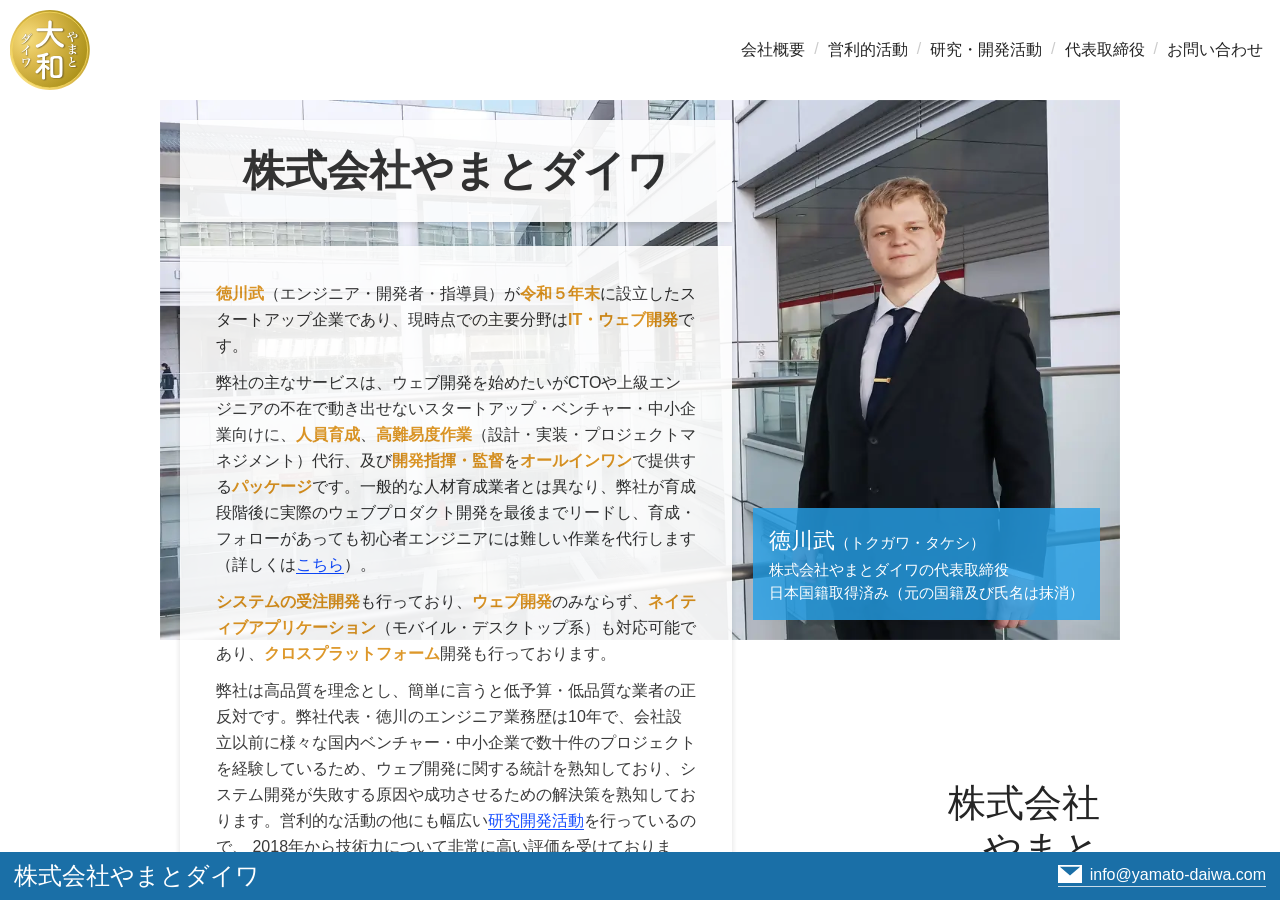
==== commit 06e70865: "累積更新 2026-05--1" ====
--- a/index.html
+++ b/index.html
@@ -1 +1 @@
-<!DOCTYPE html><html lang="ja"><head><title>「株式会社やまとダイワ」</title><meta charset="utf-8"><meta name="viewport" content="width=device-width, initial-scale=1, shrink-to-fit=no"><meta name="description" content="（株）やまとダイワは、ウェブエンジニアの徳川武が2023年末に設立したスタートアップ企業。高品質のウェブプロダクト開発を専門とし、自社開発のノウハウを持たないITスタートアップ企業に技術作業やノウハウ指導、エンジニア育成等の支援を提供する。"><meta name="author" content="株式会社やまとダイワ"><link rel="icon" type="image/x-icon" href="/favicon--ea23530c11.ico"><link rel="icon shortcut" type="image/x-icon" href="/favicon--ea23530c11.ico"><link href="/styles/Common--f8a85afadf.css" rel="stylesheet"><link href="/styles/Typography--7598b7ab9c.css" rel="stylesheet"><link href="/styles/ExternalSharedGUI_Components--b28520d0e6.css" rel="stylesheet"><link href="/Top/TopPage--71f2deed56.css" rel="stylesheet"><script src="https://www.googletagmanager.com/gtag/js?id=G-RS8EQN6L7L" async></script><script>function gtag(){dataLayer.push(arguments)}window.dataLayer=window.dataLayer||[],gtag("js",new Date),gtag("config","G-RS8EQN6L7L");</script></head><body><div class="TopPage"><header class="TopPage-Header" data-el-r><a class="TopPage-Header-LogoLink" href="#"><img src="/images/やまと・ダイワのロゴ--90ad03a0b5.svg" alt="やまとダイワ株式会社のロゴ"></a><nav class="TopPage-Header-Navigation"><button class="TopPage-Header-MenuDisplayingToggle" type="button" aria-expanded="false" data-el-m-t><span class="TopPage-Header-MenuDisplayingToggle-Label">メニュー</span><span class="TopPage-Header-MenuDisplayingToggle-Icon" role="none"></span></button><ul class="TopPage-Header-Navigation-LinksList"><li><a href="/index.html#ABOUT--SECTION">会社概要</a></li><li><a href="/index.html#COMMERCIAL_ACTIVITY--SECTION">営利的活動</a></li><li><a href="/index.html#RESEARCH_AND_DEVELOPMENT--SECTION">研究・開発活動</a></li><li><a href="/index.html#CEO--SECTION">代表取締役</a></li><li><a href="mailto:info@yamato-daiwa.com">お問い合わせ</a></li></ul></nav></header><main class="TopPage-ScrollableContent"><div class="MainVisual TopPage-MainVisual"><h1 class="MainVisual-Heading">株式会社やまとダイワ</h1><div class="MainVisual-TextBlock"><p><i class="ImportantEntity--YDID">徳川武</i>（エンジニア・開発者・指導員）が<i class="ImportantEntity--YDID">令和５年末</i>に設立したスタートアップ企業であり、現時点では<i class="Term--YDID">IT・ウェブ分野</i>を中心に事業を展開しております。</p><p>主なサービスは、ウェブ開発を始めたいものの、CTOや上級エンジニアが不在のため動き出せないスタートアップ・ベンチャー・中小企業向けに、<i class="Term--YDID">人材育成</i>、<i class="Term--YDID">高難易度業務</i>（設計・実装・プロジェクトマネジメント）の代行、及び<i class="Term--YDID">開発監督</i>を含めた<em class="Keyword--YDID">パッケージ</em>を提供することです。一般的な人材育成会社と異なり、弊社は育成段階の後も実際のウェブプロダクト開発を最後まで主導し、育成・フォローを受けた初心者エンジニアでは対応が難しい業務については弊社が代行いたします（詳しくは<a class="Link--YDF Link--YDF__LineBreakable" href="/web_dev_tsr.html">こちら</a>）。</p><p>また、<i class="Term--YDID">システムの受託開発</i>も提供しており、<i class="Term--YDID">ウェブ開発</i>のみならず、<i class="Term--YDID">ネイティブアプリケーション</i>（モバイル・デスクトップ）の開発にも対応可能です。 <i class="Term--YDID">クロスプラットフォーム開発</i>も行っております。</p><p>弊社は品質重視を方針としており、簡単に言えば、低予算・低品質を前提とした業者とは<em class="Keyword--YDID">対極</em>の立場にあります。代表取締役は通算10年の専門経験を有しており、法人化以前には国内のベンチャー企業・中小企業における数十件のプロジェクトに参画してまいりました。その経験を通じて、システム開発が失敗する原因や、成功へ導くために必要な要素を深く理解しております。さらに、営利事業に加えて幅広い<a class="Link--YDF Link--YDF__LineBreakable" href="#RESEARCH_AND_DEVELOPMENT--SECTION">研究開発活動</a>にも取り組んでおり、2018年以降、高い技術力について非常に高い評価をいただいております。</p></div><figure class="MainVisual-Figure"><div class="MainVisual-Figure-Image" role="img" aria-label="徳川武の写真"></div><figcaption class="MainVisual-Figure-Caption"><span class="MainVisual-Figure-Caption-AccentedPart">徳川武</span>（トクガワ・タケシ）<br>株式会社やまとダイワの代表取締役<br>日本国籍取得済み（元の国籍及び氏名は抹消）</figcaption></figure><div class="MainVisual-DecorativeLabel" role="presentation"><span>株式会社</span><span>やまと</span><span>ダイワ</span></div></div><article class="TopPage-TechnologyStack"><h2 class="CommonTypography-Heading2">技術スタック</h2><p class="FramedText TopPage-TechnologyStack-Message">ウェブアプリケーション・ウェブサイト開発、御社エンジニア要員の育成のご依頼の際、技術スタックに関して制限がある場合は、下記の技術スタックで対応可能かどうかご確認下さい（コードスタイルやディレクトリ構成の様な技術的な指示はお受けいたしかねますのでご注意ください）。技術スタックに関してのご希望が特になく、「開発製品の性能や品質が良ければ問題ない」という方は、ご心配には及びません。</p><div class="SupportedTechnologies TopPage-TechnologyStack-Table"><h3 class="SupportedTechnologies-Heading">言語・プリプロセッサ</h3><table class="SupportedTechnologies-Table"><thead><tr><th class="SupportedTechnologies-Table-VisuallyHiddenCell" scope="row">分野</th><th class="SupportedTechnologies-Table-RegularHeadingCell" scope="col">プログラミング</th><th class="SupportedTechnologies-Table-RegularHeadingCell" scope="col">マークアップ</th><th class="SupportedTechnologies-Table-RegularHeadingCell" scope="col">スタイル</th></tr></thead><tbody><tr><th class="SupportedTechnologies-Table-VerticalHeadingCell" scope="row"><div class="SupportedTechnologies-Table-Badge">コード作成</div></th><td class="SupportedTechnologies-Table-RegularCell"><div class="TechnologyLogoWithCaption"><figure><img class="TechnologyLogoWithCaption-Logo" src="/images/TechnologiesLogos/TypeScriptLogo--c00e0d6fb8.png" alt="TypeScriptというプログラミング言語のロゴ"><figcaption class="TechnologyLogoWithCaption-Caption">TypeScript</figcaption></figure></div></td><td class="SupportedTechnologies-Table-RegularCell"><div class="TechnologyLogoWithCaption"><figure><img class="TechnologyLogoWithCaption-Logo" src="/images/TechnologiesLogos/PugLogo--7ab3e8c69b.svg" alt="PugというHTMLプリプロセッサのロゴ"><figcaption class="TechnologyLogoWithCaption-Caption">Pug（旧Jade）</figcaption></figure></div></td><td class="SupportedTechnologies-Table-RegularCell"><div class="TechnologyLogoWithCaption"><figure><img class="TechnologyLogoWithCaption-Logo" src="/images/TechnologiesLogos/StylusLogo--8238625577.svg" alt="StylusというCSSプリプロセッサのロゴ"><figcaption class="TechnologyLogoWithCaption-Caption">Stylus</figcaption></figure></div></td></tr><tr><th class="SupportedTechnologies-Table-VisuallyHiddenCell" scope="row">ソースコードを出力コードへの変換</th><td class="SupportedTechnologies-Table-CellWithArrow"><svg xmlns="http://www.w3.org/2000/svg" viewbox="0 0 44 44"><g fill="#fff" stroke="#a18510" stroke-width="2"><circle cx="22" cy="22" r="22" stroke="none"></circle><circle cx="22" cy="22" r="21" fill="none"></circle></g><g><g stroke="#0e3cb5" stroke-linecap="round" stroke-linejoin="round" stroke-width="3"><path fill="#fff" d="M22 10v24"></path><path d="M34 22 22 34 10 22" fill="none"></path></g></g></svg></td><td class="SupportedTechnologies-Table-CellWithArrow"><svg xmlns="http://www.w3.org/2000/svg" viewbox="0 0 44 44"><g fill="#fff" stroke="#a18510" stroke-width="2"><circle cx="22" cy="22" r="22" stroke="none"></circle><circle cx="22" cy="22" r="21" fill="none"></circle></g><g><g stroke="#0e3cb5" stroke-linecap="round" stroke-linejoin="round" stroke-width="3"><path fill="#fff" d="M22 10v24"></path><path d="M34 22 22 34 10 22" fill="none"></path></g></g></svg></td><td class="SupportedTechnologies-Table-CellWithArrow"><svg xmlns="http://www.w3.org/2000/svg" viewbox="0 0 44 44"><g fill="#fff" stroke="#a18510" stroke-width="2"><circle cx="22" cy="22" r="22" stroke="none"></circle><circle cx="22" cy="22" r="21" fill="none"></circle></g><g><g stroke="#0e3cb5" stroke-linecap="round" stroke-linejoin="round" stroke-width="3"><path fill="#fff" d="M22 10v24"></path><path d="M34 22 22 34 10 22" fill="none"></path></g></g></svg></td></tr><tr><th class="SupportedTechnologies-Table-VerticalHeadingCell" scope="row"><div class="SupportedTechnologies-Table-Badge">出力コード</div></th><td class="SupportedTechnologies-Table-RegularCell"><div class="TechnologyLogoWithCaption"><ul><li><figure><img class="TechnologyLogoWithCaption-Logo" src="/images/TechnologiesLogos/JavaScriptLogo--ae2981c371.svg" alt="JavaScriptというプログラミング言語のロゴ"><figcaption class="TechnologyLogoWithCaption-Caption">ブラウザー専用JavaScript</figcaption></figure></li><li><figure><img class="TechnologyLogoWithCaption-Logo" src="/images/TechnologiesLogos/NodeJS_Logo--85458a6717.png" alt="NodeJSというプログラミング言語のロゴ"><figcaption class="TechnologyLogoWithCaption-Caption">Node.js</figcaption></figure></li></ul></div></td><td class="SupportedTechnologies-Table-RegularCell"><div class="TechnologyLogoWithCaption"><figure><img class="TechnologyLogoWithCaption-Logo" src="/images/TechnologiesLogos/HTML5Logo--7d1b33b629.png" alt="HTMLというマークアップ言語のロゴ"><figcaption class="TechnologyLogoWithCaption-Caption">HTML</figcaption></figure></div></td><td class="SupportedTechnologies-Table-RegularCell"><div class="TechnologyLogoWithCaption"><figure><img class="TechnologyLogoWithCaption-Logo" src="/images/TechnologiesLogos/CSS3Logo--261eed08d0.png" alt="CSSというスタイル言語のロゴ"><figcaption class="TechnologyLogoWithCaption-Caption">CSS</figcaption></figure></div></td></tr></tbody></table><h3 class="SupportedTechnologies-Heading">フレームワーク</h3><table class="SupportedTechnologies-Table"><thead><tr><th class="SupportedTechnologies-Table-RegularHeadingCell SupportedTechnologies-Table-RegularHeadingCell__Frontend">フロントエンド</th><th class="SupportedTechnologies-Table-RegularHeadingCell">バックエンド</th></tr></thead><tbody><tr><td class="SupportedTechnologies-Table-RegularCell"><div class="TechnologyLogoWithCaption"><ul><li><figure><img class="TechnologyLogoWithCaption-Logo" src="/images/TechnologiesLogos/VueLogo--72909cf02e.png" alt="Vueというフレームワークのロゴ"><figcaption class="TechnologyLogoWithCaption-Caption">Vue 3</figcaption></figure></li><li><figure><img class="TechnologyLogoWithCaption-Logo" src="/images/TechnologiesLogos/NuxtLogo--4b3e96153b.png" alt="Nuxtというフレームワークのロゴ"><figcaption class="TechnologyLogoWithCaption-Caption">Nuxt 3</figcaption></figure></li></ul></div></td><td class="SupportedTechnologies-Table-RegularCell"><div class="TechnologyLogoWithCaption"><figure><img class="TechnologyLogoWithCaption-Logo" src="/images/TechnologiesLogos/ExpressJS_Logo--ce5be8c8e3.webp" alt="ExpressJSというフレームワークのロゴ"><figcaption class="TechnologyLogoWithCaption-Caption">ExpressJS</figcaption></figure></div></td></tr></tbody></table></div></article><article class="TopPage-MainService"><h2 class="CommonTypography-Heading2">主なサービス</h2><p class="CommonTypography-Paragraph">弊社は、CTOや経験済みエンジニアが不在のためウェブアプリケーションやウェブサイトを作れないスタートアップIT企業向けに、相談受付、基本技術力とノウハウの共有、設計・開発指導、開発作業の一部代行、さらに初級～中級エンジニア人材の指導・育成を行っております。</p><picture class="TopPage-MainService-Visual TopPage-MainServiceVisual"><source media="(min-width: 800px)" srcset="/Top/GUI_Components/MainServiceVisual/Images/TopPage-MainServiceVisual-WideScreens--e9d1d59f99.webp"><source media="(max-width: 799px)" srcset="/Top/GUI_Components/MainServiceVisual/Images/TopPage-MainServiceVisual-MediumScreens--4fd25b980b.webp"><source media="(max-width: 399px)" srcset="/Top/GUI_Components/MainServiceVisual/Images/TopPage-MainServiceVisual-NarrowScreens--71a04c2753.webp"><img src="/Top/GUI_Components/MainServiceVisual/Images/TopPage-MainServiceVisual-WideScreens--e9d1d59f99.webp" alt="株式会社やまとダイワは、CTOや経験済みエンジニアが不在のためウェブアプリケーションやウェブサイトを作れないスタートアップIT企業向けに、相談受付、基本技術力とノウハウの共有、設計・開発指導、開発作業の一部代行、さらに初級～中級エンジニア人材の指導・育成を行っております。"></picture></article><article class="TopPage-About"><h2 class="CommonTypography-Heading2" id="ABOUT--SECTION">会社概要</h2><dl class="TopPage-About-Metadata"><dt>会社名</dt><dd>株式会社やまとダイワ</dd><dt>代表取締役</dt><dd>徳川 武（日本国籍取得済、元の国籍と氏名は抹消）</dd><dt class="TopPage-About-Metadata-Key__VisuallyHidden">代表取締役の写真</dt><dd class="TopPage-About-Metadata-Value__AlwaysTakes1Row"><picture class="TopPage-About-CEO_PhotoComposition"><source media="(min-width: 500px)" srcset="/Top/GUI_Components/OnePerPage/Content/About/Images/TopPage-About-CEO-WideScreens--cf7d5d0356.jpg"><source media="(max-width: 499px)" srcset="/Top/GUI_Components/OnePerPage/Content/About/Images/TopPage-About-CEO-NarrowScreens--6ea68afddb.jpg"><img src="/Top/GUI_Components/OnePerPage/Content/About/Images/TopPage-About-CEO-WideScreens--cf7d5d0356.jpg" alt="徳川武（日本国籍取得済、元の国籍と氏名は抹消）"></picture></dd><dt>設立年月日</dt><dd>令和５年１１月２９日</dd><dt>業務開始年月日</dt><dd>令和５年１２月１１日</dd><dt>本社所在地</dt><dd><a class="Link--YDF Link--YDF__LineBreakable" href="https://maps.app.goo.gl/CXzzsSFLdtgfSHdv5" target="_blank" rel="nofollow noopener noreferrer">〒108-0074 東京都港区高輪２丁目１４−１７ グレイス高輪 8,9F</a></dd><dt class="TopPage-About-Metadata-Key__VisuallyHidden">本社所在地の地図</dt><dd class="TopPage-About-Metadata-Value__AlwaysTakes1Row"><iframe class="TopPage-About-GoogleMapEmbeeding" src="https://www.google.com/maps/embed?pb=!1m18!1m12!1m3!1d340.8457763735432!2d139.73821593890415!3d35.63537352397096!2m3!1f0!2f0!3f0!3m2!1i1024!2i768!4f13.1!3m3!1m2!1s0x60188a5398efb02b%3A0xda0a982b57326d2e!2zVEhFIEhVQiDpq5jovKogbmV4IEluYy4!5e0!3m2!1sja!2sjp!4v1703495250834!5m2!1sja!2sjp" title="株式会社やまとダイワ　東京都港区高輪２丁目１４−１７ グレイス高輪 8,9F" allowfullscreen loading="lazy" referrerpolicy="no-referrer-when-downgrade"></iframe></dd><dt>事業内容</dt><dd><ul class="UnorderedList"><li>ITスタートアップ企業のウェブサービス設計・開発支援（設計・開発指導、一部作業代行、エンジニアの育成）</li><li>ウェブアプリケーションの設計・実装</li><li>ウェブサイトの設計・実装</li></ul></dd></dl></article><article class="TopPage-Timeline"><h2 class="CommonTypography-Heading2">沿革</h2><p class="FramedText TopPage-TechnologyStack-Message">株式会社やまとダイワは、フルスタック・ウェブエンジニアの徳川武によって設立され、ウェブ開発を業務とするIT企業。</p><dl class="TopPage-Timeline-Diagram"><dt class="TopPage-Timeline-Diagram-KeyCell"><span class="TopPage-Timeline-Diagram-YearBadge">2017年末</span></dt><dd class="TopPage-Timeline-Diagram-ValueCell"><div class="TopPage-Timeline-Diagram-ContainerQueryingComposition"><p>およそ１年半の正社員経験の後、個人事業主として活動開始</p><div class="TopPage-Timeline-Diagram-DecorativeImage" role="presentation" style="aspect-ratio:380/496.93;background-image:url(/Top/GUI_Components/OnePerPage/Content/Timeline/Images/TopPage-Timeline-Illustration1--4b87db6245.svg)"></div></div></dd><dt class="TopPage-Timeline-Diagram-KeyCell"><span class="TopPage-Timeline-Diagram-YearBadge">2018年末</span></dt><dd class="TopPage-Timeline-Diagram-ValueCell"><div class="TopPage-Timeline-Diagram-ContainerQueryingComposition"><dl class="TopPage-Timeline-Diagram-InnerDescriptionList"><dt>営利活動</dt><dd><p>フロントエンドエンジニアとして業務委託案件の受注活動を開始。中企業の契約・２件、大企業の契約・１件</p></dd><dt>研究開発活動</dt><dd><p>ウェブプロジェクトの開発ツール（現在の<a class="Link--YDF Link--YDF__LineBreakable" href="https://github.com/TokugawaTakeshi/Yamato-Daiwa-Automation" target="_blank" rel="nofollow noopener noreferrer">『やまとダイワ自動化』</a> ）の最初のプロトタイプを実装</p></dd><dt>技術スタックの更新</dt><dd><p><i class="ImportantEntity--YDID">JavaScript</i>を<em class="Keyword--YDID">卒業</em>し、<i class="ImportantEntity--YDID">TypeScript</i>へ乗り換え</p></dd></dl><div class="TopPage-Timeline-Diagram-DecorativeImage" role="presentation" style="aspect-ratio:380/540.89;background-image:url(/Top/GUI_Components/OnePerPage/Content/Timeline/Images/TopPage-Timeline-Illustration2--5dad6041ba.svg)"></div></div></dd><dt class="TopPage-Timeline-Diagram-KeyCell"><span class="TopPage-Timeline-Diagram-YearBadge">2019年末</span></dt><dd class="TopPage-Timeline-Diagram-ValueCell"><div class="TopPage-Timeline-Diagram-ContainerQueryingComposition"><dl class="TopPage-Timeline-Diagram-InnerDescriptionList"><dt>営利活動</dt><dd><p>フロントエンドエンジニアとして業務受注、中企業との新規契約・２件</p></dd><dt>研究開発活動</dt><dd><ul class="TopPage-Timeline-Diagram-InnerUnonrderedList TopPage-Timeline-Diagram-InnerUnonrderedList__Plain"><li>フロントエンドウェブ開発専用ツールキットのプロトタイプ（現在の<a class="Link--YDF Link--YDF__LineBreakable" href="https://github.com/TokugawaTakeshi/Yamato-Daiwa-Frontend/blob/master/CoreLibrary/Package/README.md" target="_blank" rel="nofollow noopener noreferrer">『やまとダイワフロント』</a> ）のプロトタイプを実装</li><li>TypeScript言語専用拡張機能ライブラリ（現在の<a class="Link--YDF Link--YDF__LineBreakable" href="https://github.com/TokugawaTakeshi/Yamato-Daiwa-ES-Extensions/blob/master/CoreLibrary/Package/README.md" target="_blank" rel="nofollow noopener noreferrer">『やまとダイワES拡張機能』</a> ）のプロトタイプを実装</li></ul></dd><dt>技術スタックの更新</dt><dd><p>フロントエンド開発専用の手法において、<i class="ImportantEntity--YDID">Vue</i>は<em class="Keyword--YDID">主な</em>フレームワークになった</p></dd></dl><div class="TopPage-Timeline-Diagram-DecorativeImage" role="presentation" style="aspect-ratio:380/474.43;background-image:url(/Top/GUI_Components/OnePerPage/Content/Timeline/Images/TopPage-Timeline-Illustration3--a405aead22.svg)"></div></div></dd><dt class="TopPage-Timeline-Diagram-KeyCell"><span class="TopPage-Timeline-Diagram-YearBadge">2020年</span></dt><dd class="TopPage-Timeline-Diagram-ValueCell"><div class="TopPage-Timeline-Diagram-ContainerQueryingComposition"><dl class="TopPage-Timeline-Diagram-InnerDescriptionList"><dt>営利活動</dt><dd><p>某大企業の子会社のスタートアップ企業にて、フロントエンド側開発を担当</p></dd><dt>研究開発活動</dt><dd><p>下記のライブラリのバージョン向上</p><ul class="TopPage-Timeline-Diagram-InnerUnonrderedList TopPage-Timeline-Diagram-InnerUnonrderedList__Bullets"><li>ウェブプロジェクトの開発ツール（現在の<a class="Link--YDF Link--YDF__LineBreakable" href="https://github.com/TokugawaTakeshi/Yamato-Daiwa-Automation" target="_blank" rel="nofollow noopener noreferrer">『やまとダイワ自動化』</a> ）</li><li>フロントエンドウェブ開発専用ツールキットのプロトタイプ（現在の<a class="Link--YDF Link--YDF__LineBreakable" href="https://github.com/TokugawaTakeshi/Yamato-Daiwa-Frontend/blob/master/CoreLibrary/Package/README.md" target="_blank" rel="nofollow noopener noreferrer">『やまとダイワフロント』</a> ）</li><li>TypeScript言語専用拡張機能ライブラリ（現在の<a class="Link--YDF Link--YDF__LineBreakable" href="https://github.com/TokugawaTakeshi/Yamato-Daiwa-ES-Extensions/blob/master/CoreLibrary/Package/README.md" target="_blank" rel="nofollow noopener noreferrer">『やまとダイワES拡張機能』</a> ）</li></ul></dd><dt>技術スタックの更新</dt><dd><p><i class="Term--YDID">CSSプリプロセッサ</i>は<i class="ImportantEntity--YDID">Sass</i>から<i class="ImportantEntity--YDID">Stylus</i>になった</p></dd></dl><div class="TopPage-Timeline-Diagram-DecorativeImage" role="presentation" style="aspect-ratio:380/698.28;background-image:url(/Top/GUI_Components/OnePerPage/Content/Timeline/Images/TopPage-Timeline-Illustration4--09aeafd4b0.svg)"></div></div></dd><dt class="TopPage-Timeline-Diagram-KeyCell"><span class="TopPage-Timeline-Diagram-YearBadge">2021年</span></dt><dd class="TopPage-Timeline-Diagram-ValueCell"><div class="TopPage-Timeline-Diagram-ContainerQueryingComposition"><dl class="TopPage-Timeline-Diagram-InnerDescriptionList"><dt>営利活動</dt><dd><p>ベンチャー企業のプロジェクトでフロントエンドチームリーダーとして活動</p></dd><dt>研究開発活動</dt><dd><ul class="TopPage-Timeline-Diagram-InnerUnonrderedList TopPage-Timeline-Diagram-InnerUnonrderedList__Plain"><li><a class="Link--YDF Link--YDF__LineBreakable" href="https://github.com/TokugawaTakeshi/Yamato-Daiwa-ES-Extensions/blob/master/CoreLibrary/Package/README.md" target="_blank" rel="nofollow noopener noreferrer">『やまとダイワES拡張機能』</a>　　ライブラリを公開</li><li><a class="Link--YDF Link--YDF__LineBreakable" href="https://github.com/TokugawaTakeshi/Yamato-Daiwa-Frontend/blob/master/CoreLibrary/Package/README.md" target="_blank" rel="nofollow noopener noreferrer">『やまとダイワフロント』</a> ライブラリを公開</li><li><a class="Link--YDF Link--YDF__LineBreakable" href="https://github.com/TokugawaTakeshi/Yamato-Daiwa-Backend" target="_blank" rel="nofollow noopener noreferrer">『やまとダイワバックエンド』</a> フレームワークを公開</li></ul></dd><dt>技術スタックの更新</dt><dd><p><i class="ImportantEntity--YDID">Nuxt</i>フレームワークを技術スタックに追加</p></dd><dt>その他の重要な出来事</dt><dd><p>代表取締役・徳川武の帰化、以前の国籍および氏名を抹消</p></dd></dl><div class="TopPage-Timeline-Diagram-DecorativeImage" role="presentation" style="aspect-ratio:380/519.34;background-image:url(/Top/GUI_Components/OnePerPage/Content/Timeline/Images/TopPage-Timeline-Illustration5--4e72166d9d.svg)"></div></div></dd><dt class="TopPage-Timeline-Diagram-KeyCell"><span class="TopPage-Timeline-Diagram-YearBadge">2022年</span></dt><dd class="TopPage-Timeline-Diagram-ValueCell"><div class="TopPage-Timeline-Diagram-ContainerQueryingComposition"><dl class="TopPage-Timeline-Diagram-InnerDescriptionList"><dt>営利活動</dt><dd><p>前半は2021年の受注契約を継続、後半は中企業と新規契約・２件</p></dd><dt>研究開発活動</dt><dd><ul class="TopPage-Timeline-Diagram-InnerUnonrderedList TopPage-Timeline-Diagram-InnerUnonrderedList__Bullets"><li><a class="Link--YDF Link--YDF__LineBreakable" href="https://github.com/TokugawaTakeshi/Yamato-Daiwa-Automation" target="_blank" rel="nofollow noopener noreferrer">『やまとダイワ自動化』</a>プロジェクト構成手段を公開</li><li><i class="ImportantEntity--YDID">C#</i>言語・<i class="ImportantEntity--YDID">Blazor</i>・<i class="ImportantEntity--YDID">.NET MAUI</i> の集中研修開始</li><li><i class="Term--YDID">CTO</i>・<i class="Term--YDID">VPoE</i>専用連続講座の受講・卒業</li></ul></dd><dt>技術スタックの更新</dt><dd><p><i class="ImportantEntity--YDID">Vue 3.X</i>、<i class="ImportantEntity--YDID">Nuxt 3.X</i>が対応可能になった</p></dd></dl><div class="TopPage-Timeline-Diagram-DecorativeImage" role="presentation" style="aspect-ratio:380/433.74;background-image:url(/Top/GUI_Components/OnePerPage/Content/Timeline/Images/TopPage-Timeline-Illustration6--cbfaa29645.svg)"></div></div></dd><dt class="TopPage-Timeline-Diagram-KeyCell"><span class="TopPage-Timeline-Diagram-YearBadge">2023年</span></dt><dd class="TopPage-Timeline-Diagram-ValueCell"><div class="TopPage-Timeline-Diagram-ContainerQueryingComposition"><dl class="TopPage-Timeline-Diagram-InnerDescriptionList"><dt>営利活動</dt><dd><p>法人化の準備に注力、年末をもって法人化</p></dd><dt>研究開発活動</dt><dd><ul class="TopPage-Timeline-Diagram-InnerUnonrderedList TopPage-Timeline-Diagram-InnerUnonrderedList__Bullets"><li>以前公開された各ライブラリのバージョン向上</li><li><i class="ImportantEntity--YDID">C#</i>言語・<i class="ImportantEntity--YDID">Blazor</i>・<i class="ImportantEntity--YDID">.NET MAUI</i> の集中研修</li></ul></dd></dl><div class="TopPage-Timeline-Diagram-DecorativeImage" role="presentation" style="aspect-ratio:380/218.42;background-image:url(/Top/GUI_Components/OnePerPage/Content/Timeline/Images/TopPage-Timeline-Illustration7--e50e41e22e.svg)"></div></div></dd><dt class="TopPage-Timeline-Diagram-KeyCell"><span class="TopPage-Timeline-Diagram-YearBadge">2024年</span></dt><dd class="TopPage-Timeline-Diagram-ValueCell"><div class="TopPage-Timeline-Diagram-ContainerQueryingComposition"><dl class="TopPage-Timeline-Diagram-InnerDescriptionList"><dt>営利活動</dt><dd><p>法人活動展開</p></dd><dt>研究開発活動</dt><dd><ul class="TopPage-Timeline-Diagram-InnerUnonrderedList TopPage-Timeline-Diagram-InnerUnonrderedList__Bullets"><li>『やまとダイワES拡張機能』ライブラリの <a class="Link--YDF Link--YDF__LineBreakable" href="https://ee.yamato-daiwa.com/" target="_blank" rel="noopener noreferrer">説明書サイト</a>を公開</li><li>『やまとダイワフロントエンド』ライブラリの <a class="Link--YDF Link--YDF__LineBreakable" href="https://frontend.yamato-daiwa.com/" target="_blank" rel="noopener noreferrer">説明書サイト</a>を公開</li></ul></dd></dl><div class="TopPage-Timeline-Diagram-DecorativeImage" role="presentation" style="aspect-ratio:380/354.23;background-image:url(/Top/GUI_Components/OnePerPage/Content/Timeline/Images/TopPage-Timeline-Illustration8--a488c58c39.svg)"></div></div></dd></dl></article><article class="TopPage-CommercialActivity"><h2 class="CommonTypography-Heading2" id="COMMERCIAL_ACTIVITY--SECTION">営利的活動</h2><h3 class="CommonTypography-Heading3">弊社の主要業務</h3><p class="CommonTypography-Paragraph">ウェブプロダクトを作りたいがCTOや経験済みのエンジニアがいない、技術力やノウハウが足りずに作れないITスタートアップ企業向けに、技術力やノウハウの提供、設計・開発の指導、高難易度のプログラミング作業代行と初・中級エンジニアの育成をワンセットで提供する。一般的な業務委託に比べてサービス範囲が幅広く、価格面も資金的な余裕の少ないスタートアップ企業に優しく、開発初期からリリース後のアフタサービスまで一貫して見守る。</p><picture class="TopPage-CommercialActivity-MainServiceVisual TopPage-MainServiceVisual"><source media="(min-width: 800px)" srcset="/Top/GUI_Components/MainServiceVisual/Images/TopPage-MainServiceVisual-WideScreens--e9d1d59f99.webp"><source media="(max-width: 799px)" srcset="/Top/GUI_Components/MainServiceVisual/Images/TopPage-MainServiceVisual-MediumScreens--4fd25b980b.webp"><source media="(max-width: 399px)" srcset="/Top/GUI_Components/MainServiceVisual/Images/TopPage-MainServiceVisual-NarrowScreens--71a04c2753.webp"><img src="/Top/GUI_Components/MainServiceVisual/Images/TopPage-MainServiceVisual-WideScreens--e9d1d59f99.webp" alt="株式会社やまとダイワは、CTOや経験済みエンジニアが不在のためウェブアプリケーションやウェブサイトを作れないスタートアップIT企業向けに、相談受付、基本技術力とノウハウの共有、設計・開発指導、開発作業の一部代行、さらに初級～中級エンジニア人材の指導・育成を行っております。"></picture><h3 class="CommonTypography-Heading3">市場の状態</h3><p class="CommonTypography-Paragraph"><a class="Link--YDF Link--YDF__LineBreakable" href="https://www.meti.go.jp/statistics/tyo/tokusabido/result/pdf/hv202104kj.pdf" target="_blank" rel="nofollow noopener noreferrer">経済産業省の統計</a>によると、<i class="ImportantEntity--YDID">2020年度</i>のウェブ業界の市場規模は<i class="ImportantEntity--YDID">およそ1兆9256億円</i>であった。 このような巨大市場の中において、ウェブ制作を含めたデジタルコンテンツの開発や維持運用には、 <strong class="Keyphrase--YDID">高度な知識と経験を持つ人材の育成・確保</strong>が欠かせない。 <i class="ImportantEntity--YDID">Wix.com Japan株式会社</i>が<i class="ImportantEntity--YDID">2023年8月</i>、ウェブサイトを内製化する企業の 意思決定者（<i class="ImportantEntity--YDID">500人</i>）に対する意識調査を行った。 その結果を以下の図表内に示すが、ウェブサイト製作において「<strong class="Keyphrase--YDID">理想と現実の不一致</strong>に悩む経営幹部」がいかに多いのかが判る筈だ。</p><div class="SingleImageViewer--YDF SingleImageViewer--YDF__RegularDecorativeVariation SingleImageViewer--YDF__RegularGeometricVariation TopPage-CommercialActivity-Graph"><figure class="SingleImageViewer--YDF-Figure"><img class="SingleImageViewer--YDF-Image" src="/Top/GUI_Components/OnePerPage/Content/CommercialActivity/Images/QuestionnaireAboutDevelopmentByOwn/TopPage-CommercialActivity-QuestionnaireAboutDevelopmentByOwn-1--69d3e82a92.png" alt="「ウェブサイトの内製化で重要だと思う事」についてのアンケート回答結果のグラフ" style="aspect-ratio:801/659"><figcaption class="SingleImageViewer--YDF-Caption"><p class="TopPage-CommercialActivity-Graph-CaptionParagraph">「ウェブサイトの内製化で重要だと思う事」についてのアンケート回答結果のグラフ</p><dl class="TopPage-CommercialActivity-Graph-Legend"><dt class="TopPage-CommercialActivity-Graph-Legend-Key"><span class="TopPage-CommercialActivity-Graph-Legend-Key-ColorBox TopPage-CommercialActivity-Graph-Legend-Key-ColorBox__FullSupport">■</span><span class="TopPage-CommercialActivity-Graph-Legend-Key-VisuallyHiddenLabel">緑色</span></dt><dd>弊社やまとダイワで解決可能</dd><dt class="TopPage-CommercialActivity-Graph-Legend-Key"><span class="TopPage-CommercialActivity-Graph-Legend-Key-ColorBox TopPage-CommercialActivity-Graph-Legend-Key-ColorBox__PartialSupport">■</span><span class="TopPage-CommercialActivity-Graph-Legend-Key-VisuallyHiddenLabel">黄色</span></dt><dd>工数は多くなるが、弊社やまとダイワで解決可能</dd><dt class="TopPage-CommercialActivity-Graph-Legend-Key"><span class="TopPage-CommercialActivity-Graph-Legend-Key-ColorBox TopPage-CommercialActivity-Graph-Legend-Key-ColorBox__Outsourcing">■</span><span class="TopPage-CommercialActivity-Graph-Legend-Key-VisuallyHiddenLabel">灰色</span></dt><dd>外部専門業者の協力が必要</dd></dl><cite class="InformationSourceReference--YDF"><span class="InformationSourceReference--YDF-Badge">情報源</span><a class="Link--YDF Link--YDF__LineBreakable" href="https://news.mynavi.jp/techplus/kikaku/20240117-2861560/" target="_blank" rel="nofollow noopener noreferrer">Wix.com Japan</a></cite></figcaption></figure></div><div class="SingleImageViewer--YDF SingleImageViewer--YDF__RegularDecorativeVariation SingleImageViewer--YDF__RegularGeometricVariation TopPage-CommercialActivity-Graph"><figure class="SingleImageViewer--YDF-Figure"><img class="SingleImageViewer--YDF-Image" src="/Top/GUI_Components/OnePerPage/Content/CommercialActivity/Images/QuestionnaireAboutDevelopmentByOwn/TopPage-CommercialActivity-QuestionnaireAboutDevelopmentByOwn-2--9c528d1e56.png" alt="「現状で不満を感じている事」についてのアンケート回答結果のグラフ" style="aspect-ratio:801/659"><figcaption class="SingleImageViewer--YDF-Caption"><p class="TopPage-CommercialActivity-Graph-CaptionParagraph">「現状で不満を感じている事」についてのアンケート回答結果のグラフ</p><dl class="TopPage-CommercialActivity-Graph-Legend"><dt class="TopPage-CommercialActivity-Graph-Legend-Key"><span class="TopPage-CommercialActivity-Graph-Legend-Key-ColorBox TopPage-CommercialActivity-Graph-Legend-Key-ColorBox__FullSupport">■</span><span class="TopPage-CommercialActivity-Graph-Legend-Key-VisuallyHiddenLabel">緑色</span></dt><dd>弊社やまとダイワで解決可能</dd><dt class="TopPage-CommercialActivity-Graph-Legend-Key"><span class="TopPage-CommercialActivity-Graph-Legend-Key-ColorBox TopPage-CommercialActivity-Graph-Legend-Key-ColorBox__PartialSupport">■</span><span class="TopPage-CommercialActivity-Graph-Legend-Key-VisuallyHiddenLabel">黄色</span></dt><dd>工数は多くなるが、弊社やまとダイワで解決可能</dd><dt class="TopPage-CommercialActivity-Graph-Legend-Key"><span class="TopPage-CommercialActivity-Graph-Legend-Key-ColorBox TopPage-CommercialActivity-Graph-Legend-Key-ColorBox__Outsourcing">■</span><span class="TopPage-CommercialActivity-Graph-Legend-Key-VisuallyHiddenLabel">灰色</span></dt><dd>外部専門業者の協力が必要</dd></dl><cite class="InformationSourceReference--YDF"><span class="InformationSourceReference--YDF-Badge">情報源</span><a class="Link--YDF Link--YDF__LineBreakable" href="https://news.mynavi.jp/techplus/kikaku/20240117-2861560/" target="_blank" rel="nofollow noopener noreferrer">Wix.com Japan</a></cite></figcaption></figure></div><p class="CommonTypography-Paragraph">上の画像の「②　現状で不満を感じていることは？」の結果を見ると、<i class="ImportantEntity--YDID">第1位</i>は<strong class="Keyphrase--YDID">「表示速度の速さ」</strong>に対する不満であった。自社のウェブサイトで表示速度の速さに不満が出てしまうことは、<strong class="Keyphrase--YDID">ユーザーの満足度の低下</strong>や、<strong class="Keyphrase--YDID">サーバーの通信負荷の増大</strong>といった<em class="Keyword--YDID">リスク</em>につながる。</p><p class="CommonTypography-Paragraph">次のデータは、エンジニアの育成・転職支援サービス<i class="ImportantEntity--YDID">「OCTOPASS」</i>を展開している<i class="ImportantEntity--YDID">インターノウス株式会社</i>が、<i class="ImportantEntity--YDID">2020年</i>に<em class="Keyword--YDID">全国の</em> IT企業経営者<i class="ImportantEntity--YDID">111人</i>に対して行った意識調査の結果だ。回答社の経営企業で<i class="Term--YDID">CTO</i>の必要性を感じているかどうか、<i class="Term--YDID">CTO</i>を設置しているかどうか等について回答が寄せられている。</p><div class="SingleImageViewer--YDF SingleImageViewer--YDF__RegularDecorativeVariation SingleImageViewer--YDF__RegularGeometricVariation TopPage-CommercialActivity-Graph"><figure class="SingleImageViewer--YDF-Figure"><img class="SingleImageViewer--YDF-Image" src="/Top/GUI_Components/OnePerPage/Content/CommercialActivity/Images/QuestionnaireAboutCTO/TopPage-CommercialActivity-QuestionnaireAboutCTO-1--5770fa8ae1.png" alt="「現在CTOの必要性を感じているか」についてのアンケート回答結果のグラフ" style="aspect-ratio:482/288"><figcaption class="SingleImageViewer--YDF-Caption"><p class="TopPage-CommercialActivity-Graph-CaptionParagraph">「現在CTOの必要性を感じているか」についてのアンケート回答結果のグラフ</p><cite class="InformationSourceReference--YDF"><span class="InformationSourceReference--YDF-Badge">情報源</span><a class="Link--YDF Link--YDF__LineBreakable" href="https://octopass.jp/1639/" target="_blank" rel="nofollow noopener noreferrer">OCTOPASS</a></cite></figcaption></figure></div><div class="SingleImageViewer--YDF SingleImageViewer--YDF__RegularDecorativeVariation SingleImageViewer--YDF__RegularGeometricVariation TopPage-CommercialActivity-Graph"><figure class="SingleImageViewer--YDF-Figure"><img class="SingleImageViewer--YDF-Image" src="/Top/GUI_Components/OnePerPage/Content/CommercialActivity/Images/QuestionnaireAboutCTO/TopPage-CommercialActivity-QuestionnaireAboutCTO-2--909e9d0275.png" alt="「CTOが必要と思う理由」についてのアンケート回答結果のグラフ" style="aspect-ratio:618/288"><figcaption class="SingleImageViewer--YDF-Caption"><p class="TopPage-CommercialActivity-Graph-CaptionParagraph">「CTOが必要と思う理由」についてのアンケート回答結果のグラフ</p><cite class="InformationSourceReference--YDF"><span class="InformationSourceReference--YDF-Badge">情報源</span><a class="Link--YDF Link--YDF__LineBreakable" href="https://octopass.jp/1639/" target="_blank" rel="nofollow noopener noreferrer">OCTOPASS</a></cite></figcaption></figure></div><div class="SingleImageViewer--YDF SingleImageViewer--YDF__RegularDecorativeVariation SingleImageViewer--YDF__RegularGeometricVariation TopPage-CommercialActivity-Graph"><figure class="SingleImageViewer--YDF-Figure"><img class="SingleImageViewer--YDF-Image" src="/Top/GUI_Components/OnePerPage/Content/CommercialActivity/Images/QuestionnaireAboutCTO/TopPage-CommercialActivity-QuestionnaireAboutCTO-3--30955bd748.png" alt="「現在CTOを設置しているか」についてのアンケート回答結果のグラフ" style="aspect-ratio:483/292"><figcaption class="SingleImageViewer--YDF-Caption"><p class="TopPage-CommercialActivity-Graph-CaptionParagraph">「現在CTOを設置しているか」についてのアンケート回答結果のグラフ</p><cite class="InformationSourceReference--YDF"><span class="InformationSourceReference--YDF-Badge">情報源</span><a class="Link--YDF Link--YDF__LineBreakable" href="https://octopass.jp/1639/" target="_blank" rel="nofollow noopener noreferrer">OCTOPASS</a></cite></figcaption></figure></div><div class="SingleImageViewer--YDF SingleImageViewer--YDF__RegularDecorativeVariation SingleImageViewer--YDF__RegularGeometricVariation TopPage-CommercialActivity-Graph"><figure class="SingleImageViewer--YDF-Figure"><img class="SingleImageViewer--YDF-Image" src="/Top/GUI_Components/OnePerPage/Content/CommercialActivity/Images/QuestionnaireAboutCTO/TopPage-CommercialActivity-QuestionnaireAboutCTO-4--e080f49ddb.png" alt="「現在のCTOに満足しているか」についてのアンケート回答結果のグラフ" style="aspect-ratio:618/288"><figcaption class="SingleImageViewer--YDF-Caption"><p class="TopPage-CommercialActivity-Graph-CaptionParagraph">「現在のCTOに満足しているか」についてのアンケート回答結果のグラフ</p><cite class="InformationSourceReference--YDF"><span class="InformationSourceReference--YDF-Badge">情報源</span><a class="Link--YDF Link--YDF__LineBreakable" href="https://octopass.jp/1639/" target="_blank" rel="nofollow noopener noreferrer">OCTOPASS</a></cite></figcaption></figure></div><div class="SingleImageViewer--YDF SingleImageViewer--YDF__RegularDecorativeVariation SingleImageViewer--YDF__RegularGeometricVariation TopPage-CommercialActivity-Graph"><figure class="SingleImageViewer--YDF-Figure"><img class="SingleImageViewer--YDF-Image" src="/Top/GUI_Components/OnePerPage/Content/CommercialActivity/Images/QuestionnaireAboutCTO/TopPage-CommercialActivity-QuestionnaireAboutCTO-5--c4ec32a386.png" alt="「現在のCTOはどのように確保したか」についてのアンケート回答結果のグラフ" style="aspect-ratio:618/288"><figcaption class="SingleImageViewer--YDF-Caption"><p class="TopPage-CommercialActivity-Graph-CaptionParagraph">「現在のCTOはどのように確保したか」についてのアンケート回答結果のグラフ</p><cite class="InformationSourceReference--YDF"><span class="InformationSourceReference--YDF-Badge">情報源</span><a class="Link--YDF Link--YDF__LineBreakable" href="https://octopass.jp/1639/" target="_blank" rel="nofollow noopener noreferrer">OCTOPASS</a></cite></figcaption></figure></div><div class="SingleImageViewer--YDF SingleImageViewer--YDF__RegularDecorativeVariation SingleImageViewer--YDF__RegularGeometricVariation TopPage-CommercialActivity-Graph"><figure class="SingleImageViewer--YDF-Figure"><img class="SingleImageViewer--YDF-Image" src="/Top/GUI_Components/OnePerPage/Content/CommercialActivity/Images/QuestionnaireAboutCTO/TopPage-CommercialActivity-QuestionnaireAboutCTO-6--35e4ae6b0a.png" alt="「将来どのようにCTOを確保するか」についてのアンケート回答結果のグラフ" style="aspect-ratio:618/288"><figcaption class="SingleImageViewer--YDF-Caption"><cite class="InformationSourceReference--YDF"><span class="InformationSourceReference--YDF-Badge">情報源</span><a class="Link--YDF Link--YDF__LineBreakable" href="https://octopass.jp/1639/" target="_blank" rel="nofollow noopener noreferrer">OCTOPASS</a></cite></figcaption></figure></div><p class="CommonTypography-Paragraph">上のアンケートへの回答では、「CTOの必要性を感じている」と回答した経営者が<em class="Keyword--YDID">半数</em><em class="Keyword__Contrast--YDID">近く</em>に上っているが、一方で、<em class="Keyword--YDID">実際に</em><i class="Term--YDID">CTO</i>を設置している企業は<em class="Keyword--YDID">ごく</em> <em class="Keyword__Contrast--YDID">わずか</em>であった。さらに、<i class="Term--YDID">CTO</i>の確保手段を尋ねた回答では、<strong class="Keyphrase--YDID">「自社内の人材の育成・昇格」</strong>が圧倒的多数という結果であった。専門の技術や知識が求められるエンジニア人材の中でも、特に高レベルの知見を必要とされるのが<i class="Term--YDID">CTO</i>の役割である。そうしたCTO人材の育成は一朝一夕に出来るものでは<em class="Keyword--YDID">なく</em>、外部の適任者の発見や抜擢も、外国企業との競合がある関係上そう簡単な話ではない。世界的に見てエンジニアの給料が低いと言われる日本の企業が、高額の報酬を提示してくる外国企業に<i class="Term--YDID">CTO</i>人材の引き抜きで競り勝つのは容易ではないからだ。</p><h3 class="CommonTypography-Heading3">クライアント様が抱えている課題</h3><ul class="TopPage-CommercialActivity-TargetComplaintsFlow"><li class="TopPage-CommercialActivity-TargetComplaintsFlow-Item"><div class="TopPage-CommercialActivity-TargetComplaintsFlow-Item-DecorativeImage" style="aspect-ratio:800/570;background-image:url(/Top/GUI_Components/OnePerPage/Content/CommercialActivity/Images/TargetComplaintsFlow/TopPage-CommercialActivity-TargetComplaintsFlow-1--79c3116998.webp)" role="presentation"></div><span class="TopPage-CommercialActivity-TargetComplaintsFlow-Item-SubordinateClause">ウェブプロダクトを設計した事がなく</span><span class="TopPage-CommercialActivity-TargetComplaintsFlow-Item-MainClause">どこから着手すれば良いのか分からない</span></li><li class="TopPage-CommercialActivity-TargetComplaintsFlow-Item"><div class="TopPage-CommercialActivity-TargetComplaintsFlow-Item-DecorativeImage" style="aspect-ratio:800/570;background-image:url(/Top/GUI_Components/OnePerPage/Content/CommercialActivity/Images/TargetComplaintsFlow/TopPage-CommercialActivity-TargetComplaintsFlow-2--9f001972d9.webp)" role="presentation"></div><span class="TopPage-CommercialActivity-TargetComplaintsFlow-Item-SubordinateClause">ウェブプロダクトの開発が難しすぎて</span><span class="TopPage-CommercialActivity-TargetComplaintsFlow-Item-MainClause">分からない事だらけ</span></li><li class="TopPage-CommercialActivity-TargetComplaintsFlow-Item"><div class="TopPage-CommercialActivity-TargetComplaintsFlow-Item-DecorativeImage" style="aspect-ratio:800/570;background-image:url(/Top/GUI_Components/OnePerPage/Content/CommercialActivity/Images/TargetComplaintsFlow/TopPage-CommercialActivity-TargetComplaintsFlow-3--2b3c7dd445.webp)" role="presentation"></div><span class="TopPage-CommercialActivity-TargetComplaintsFlow-Item-SubordinateClause">ＣＴＯやベテランエンジニアがいないので</span><span class="TopPage-CommercialActivity-TargetComplaintsFlow-Item-MainClause">開発が上手く行くか不安</span></li><li class="TopPage-CommercialActivity-TargetComplaintsFlow-Item"><div class="TopPage-CommercialActivity-TargetComplaintsFlow-Item-DecorativeImage" style="aspect-ratio:800/570;background-image:url(/Top/GUI_Components/OnePerPage/Content/CommercialActivity/Images/TargetComplaintsFlow/TopPage-CommercialActivity-TargetComplaintsFlow-4--93235f5b57.webp)" role="presentation"></div><span class="TopPage-CommercialActivity-TargetComplaintsFlow-Item-SubordinateClause">技術力もノウハウもなく</span><span class="TopPage-CommercialActivity-TargetComplaintsFlow-Item-MainClause">開発が行き詰まる可能性が非常に高い</span></li></ul><p class="CommonTypography-Paragraph">資金提供を受けられる一部のスタートアップ企業は、設計の初期段階からリリース後の黒字化に至るまで、<i class="Term--YDID">CTO</i>や<em class="Keyword--YDID">ベテラン</em>エンジニアなどの専門人材を雇う事ができ、高難度の技術問題をある程度上手く解決することができる。しかし弊社がサポートしたい企業は、<strong class="Keyphrase--YDID">資金不足等で<i class="Term--YDID">CTO</i>やベテランエンジニアを<em class="Keyword--YDID">雇えない</em></strong> ITスタートアップ企業である。</p><p class="CommonTypography-Paragraph">現在の<i class="Term--YDID">情報化社会</i>においては、<i class="Term--YDID">ウェブアプリ</i>や<i class="Term--YDID">ウェブサイト</i>といった<i class="Term--YDID">ウェブプロダクト</i>の需要が<em class="Keyword--YDID">非常に</em><em class="Keyword__Contrast--YDID">高く</em>、<i class="Term__Contrast--YDID">IT専門企業</i> <em class="Keyword--YDID">でなくとも</em>「ウェブサービスが成功のカギ」といった発想に至りやすい。然し、<em class="Keyword--YDID">経験済みの</em>エンジニアや<i class="Term--YDID">CTO</i>がいなければ、最初の一歩を踏み出すだけでも難しいのではないだろうか。</p><h4 class="CommonTypography-Heading4">『勉強しながら自分達でウェブプロダクトを開発・実装しよう！』といった根性論や精神論で、一回目のプロジェクトから成功を収められる確率がどれほどあるか？</h4><p class="CommonTypography-Paragraph">「技術やノウハウが無くても頑張れば何とかなる」と思っているなら、<strong class="Keyphrase--YDID">お客様や株主の失望や不信感を呼び、倒産してしまうリスクが<em class="Keyword--YDID">非常に</em><em class="Keyword__Contrast--YDID">高い</em>ので、絶対に止めた方が良い</strong>。経験がない状態で新しい事を始めるなら、当初から失敗が<em class="Keyword--YDID">つきもの</em>なのは<em class="Keyword--YDID">当然</em>だ。経験者の指導を受けずに自力でやるなら、初めから<strong class="Keyphrase--YDID">試行錯誤の繰り返しで何度も失敗を味わう</strong>事になるが、そんなやり方が許されるとしたら、それはもはや売るためのプロダクトの開発では<em class="Keyword--YDID">なく</em>、「研究」だ。だが設立当初から短期間での成長を期待されているスタートアップ企業には、そのような余裕がないのが<em class="Keyword--YDID">普通</em>なのだ。</p><picture class="TopPage-CommercialActivity-DevelopmentByOwnRiskImage"><source media="(max-width: 399px)" srcset="/Top/GUI_Components/OnePerPage/Content/CommercialActivity/Images/DevelopmentByOwnRisk/TopPage-CommercialActivity-DevelopmentByOwnRisk-NarrowScreens--206f24cf0d.svg"><source media="(max-width: 799px)" srcset="/Top/GUI_Components/OnePerPage/Content/CommercialActivity/Images/DevelopmentByOwnRisk/TopPage-CommercialActivity-DevelopmentByOwnRisk-MediumScreens--84afcec7f3.svg"><source media="(min-width: 800px)" srcset="/Top/GUI_Components/OnePerPage/Content/CommercialActivity/Images/DevelopmentByOwnRisk/TopPage-CommercialActivity-DevelopmentByOwnRisk-WideScreens--6e0fbc6785.svg"><img src="/Top/GUI_Components/OnePerPage/Content/CommercialActivity/Images/DevelopmentByOwnRisk/TopPage-CommercialActivity-DevelopmentByOwnRisk-WideScreens--6e0fbc6785.svg" alt="資金や時間に余裕があるなら自社開発に挑戦するのも良いですが、最初のプロジェクトの失敗は、短期成長が急務のスタートアップにとっては致命的です。"></picture><p class="CommonTypography-Paragraph">結局、幾多の問題を乗り越え、<strong class="Keyphrase--YDID">徹夜・残業続きで何とかリリースに漕ぎつけたとしても</strong>、これでゴールでは<em class="Keyword--YDID">なく</em>、やっとスタートラインに立ったに<em class="Keyword--YDID">過ぎない</em>のだ。多くの経営陣はあらゆる想定リスクの中で「納期に遅延するパターン」<em class="Keyword--YDID">しか</em>意識しない傾向があり、納期にさえ間に合えば開発・設計の品質が低くても勝ちだ、などと<em class="Keyword--YDID">誤解</em>している。残念ながら、それは勝ちではなく、企業やサービスにとって<em class="Keyword--YDID">致命的な</em><em class="Keyword__Contrast--YDID">間違い</em>を犯している事が多い。</p><p class="CommonTypography-Paragraph">βテスト中やリリース後にはお客様からのフィードバックが届き始め、競合他社も模倣サービスをリリースしたりするので、<em class="Keyword--YDID">短期間で</em>の新規機能追加や既存機能修正等の対応が必要になる。たが、やっつけ仕事で雑に作られた低品質のプロダクトでは、新規機能追加や既存機能修正にかかるコストが<strong class="Keyphrase--YDID">利益を上回る程にかかってしまう</strong>ものなのだ。コードを弄る事はいくらでも出来るが、其の為にどれ程の費用がかかるか、それだけの予算を割けるのかも疑問である。</p><figure class="TopPage-CommercialActivity-ProductDeathExampleGraph"><picture><source media="(max-width: 599px)" srcset="/Top/GUI_Components/OnePerPage/Content/CommercialActivity/Images/ProductDeath/TopPage-CommercialActivity-ProductDeath__NarrowScreens--722a86163f.svg"><source media="(min-width: 600px)" srcset="/Top/GUI_Components/OnePerPage/Content/CommercialActivity/Images/ProductDeath/TopPage-CommercialActivity-ProductDeath__WideScreens--b9fd8f81e3.svg"><img src="/Top/GUI_Components/OnePerPage/Content/CommercialActivity/Images/ProductDeath/TopPage-CommercialActivity-ProductDeath__WideScreens--b9fd8f81e3.svg" alt="短期成長を求められるスタートアップ企業には、試行錯誤を繰り返している余裕はない。最初のプロダクトから高品質志向の設計・開発で成功させる必要がある。"></picture><figcaption><cite class="InformationSourceReference--YDF"><span class="InformationSourceReference--YDF-Badge">情報源</span>クリーンアーキテクチャ　達人に学ぶソフトウェアの構造と設計　Robert C. Martin 著 ISBN978-4-04-893065-9</cite></figcaption></figure></article><article class="TopPage-ResearchAndDevelopment"><h2 class="CommonTypography-Heading2" id="RESEARCH_AND_DEVELOPMENT--SECTION">研究開発活動</h2><h3 class="CommonTypography-Heading3">ウェブ開発</h3><p class="FramedText TopPage-ResearchAndDevelopment-Message"><i class="ImportantEntity--YDID">やまとダイワ</i>の技術力が<em class="Keyword--YDID">高く</em>評価されている理由は、通常業務としての<i class="Term--YDID">受注開発</i> <em class="Keyword--YDID">に加えて</em>独自の<i class="Term--YDID">研究開発活動</i>も行っているところにある。弊社の<i class="Term--YDID">研究開発</i>は<i class="Term__Contrast--YDID">受注開発業務</i>の遂行に<em class="Keyword--YDID">深く</em>関わり、新規の開発品は<strong class="Keyphrase--YDID"><i class="Term--YDID">受注開発</i>の需要に応じて</strong>行う事が多い。具体的には、<i class="Term--YDID">ウェブサイト</i>や<i class="Term--YDID">ウェブアプリケーション</i>の開発専用の制作。専門用語で表現するなら、<i class="Term--YDID">ライブラリ</i>や<i class="Term--YDID">フレームワーク</i>と呼ばれるものだ。</p><section class="TopPage-ResearchAndDevelopment-LibraryProfile"><h4 class="TopPage-ResearchAndDevelopment-LibraryProfile-Heading">やまとダイワES拡張機能</h4><img class="TopPage-ResearchAndDevelopment-LibraryProfile-Icon" src="/Top/GUI_Components/OnePerPage/Content/ResearchAndDevelopment/Images/YDEEアイコン--f3a6c1d232.svg" alt="『やまとダイワES拡張機能』（技術名︓Yamato Daiwa ES Extensions、略︓YDEE）という、TypeScript言語専用ライブラリの視覚表示用アイコン"><dl class="TopPage-ResearchAndDevelopment-LibraryProfile-Metadata"><dt>技術名</dt><dd>Yamato Daiwa ES Extensions</dd><dt>略</dt><dd>YDEE</dd></dl><img class="ResearchAndDevelopment-LibraryProfile-MainVisual__YamatoDaiwaES_Extensions TopPage-ResearchAndDevelopment-LibraryProfile-MainVisual" src="/Top/GUI_Components/OnePerPage/Content/ResearchAndDevelopment/Images/YDEEメインビジュアル--96995b6ee0.png" alt="『やまとダイワES拡張機能』（技術名︓Yamato Daiwa ES Extensions、略︓YDEE）という、TypeScript言語専用ライブラリの視覚表示用メインビジュアル"><div class="TopPage-ResearchAndDevelopment-LibraryProfile-DescriptionWithLinks"><ul class="LinksCardsFlow--YDF TopPage-ResearchAndDevelopment-LibraryProfile-DescriptionWithLinks-LinksList"><li class="LinksCardsFlow--YDF-Item"><a class="LinksCardsFlow--YDF-Link" href="https://ee.yamato-daiwa.com/Top/TopPage.japanese.html" target="_blank" rel="nofollow noopener noreferrer"><img class="LinksCardsFlow--YDF-Image" src="/Top/GUI_Components/OnePerPage/Content/ResearchAndDevelopment/Images/YDEEアイコン--f3a6c1d232.svg" alt="『やまとダイワES拡張機能』（技術名︓Yamato Daiwa ES Extensions、略︓YDEE）というTypeScript言語専用ライブラリのアイコン"><div class="LinksCardsFlow--YDF-Title">ホームページ</div></a></li><li class="LinksCardsFlow--YDF-Item"><a class="LinksCardsFlow--YDF-Link" href="https://github.com/TokugawaTakeshi/Yamato-Daiwa-ES-Extensions/blob/master/CoreLibrary/Package/README.md" target="_blank" rel="nofollow noopener noreferrer"><img class="LinksCardsFlow--YDF-Image" src="/images/ExternalWebSitesLogos/GitHub--f97760aa21.png" alt="GitHubのアイコン"><div class="LinksCardsFlow--YDF-Title">GitHubリポジトリ</div></a></li><li class="LinksCardsFlow--YDF-Item"><a class="LinksCardsFlow--YDF-Link" href="https://www.npmjs.com/package/@yamato-daiwa/es-extensions" target="_blank" rel="nofollow noopener noreferrer"><img class="LinksCardsFlow--YDF-Image" src="/images/ExternalWebSitesLogos/npm--88686050ce.jpg" alt="npmのアイコン"><div class="LinksCardsFlow--YDF-Title">npmページ</div></a></li></ul><p class="CommonTypography-Paragraph"><i class="ImportantEntity--YDID">TypeScript</i>・<i class="ImportantEntity--YDID">ブラウザーJS</i>・<code class="ImportantEntity__Code--YDID">Node.js</code>専用<i class="Term--YDID">拡張機能</i>。ルーチンコードを減らすための<i class="Term--YDID">補助関数</i>が多いが、外部データ分析専用<a class="Link--YDF Link--YDF__LineBreakable" href="https://github.com/TokugawaTakeshi/Yamato-Daiwa-ES-Extensions/blob/master/CoreLibrary/Package/Documentation/RawObjectDataProcessor/RawObjectDataProcessor.md" target="_blank" rel="nofollow noopener noreferrer">RawObjectDataProcessor</a>のように高機能の手段も提供している。 <i class="ImportantEntity--YDID">Lodash</i>のような同類<i class="Term--YDID">ライブラリ</i>にはない、または機能面で優越している特徴は、</p><ul class="CommonTypography-UnorderedList"><li>取り組み<i class="ImportantEntity--YDID">TypeScript</i>の<i class="Term--YDID">型安全性</i>（<em class="Keyword--YDID">無</em> <code class="ImportantEntity__Code--YDID">any</code><i class="Term--YDID">型</i>）。</li><li>コードを読んで<i class="Term--YDID">関数</i>名や<i class="Term--YDID">引数</i>名を和訳すれば、説明書を読まなくても意味が判る命名設計になっている。</li></ul><p class="CommonTypography-Paragraph"><i class="Term--YDID">フロントエンド</i>や<i class="Term--YDID">バックエンド</i>、<i class="Term--YDID">コンソールアプリケーション</i>にも用いられる<a class="Link--YDF Link--YDF__LineBreakable" href="https://www.npmjs.com/package/@yamato-daiwa/es-extensions" target="_blank" rel="nofollow noopener noreferrer">主要パッケージ</a>の他、<a class="Link--YDF Link--YDF__LineBreakable" href="https://www.npmjs.com/package/@yamato-daiwa/es-extensions-browserjs" target="_blank" rel="nofollow noopener noreferrer">ブラウザーJS専用拡張パッケージ</a>があり、<a class="Link--YDF Link--YDF__LineBreakable" href="https://www.npmjs.com/package/@yamato-daiwa/es-extensions-nodejs" target="_blank" rel="nofollow noopener noreferrer">Node.js用機能</a>も開発中。一部機能については<a class="Link--YDF Link--YDF__LineBreakable" href="https://www.npmjs.com/package/@yamato-daiwa/es-extensions-localization-japanese" target="_blank" rel="nofollow noopener noreferrer">日本語化も行っている</a>。</p><p class="CommonTypography-Paragraph">ウェブ開発を自動車や飛行機の様な工業製品に例えると、<i class="ImportantEntity--YDID">やまとダイワES拡張機能</i>はネジやリベットの様な精密部品と考えられ、事故の発生を予防する為に高品質でなくてはならないものだ。例えば、「タイタニック号」のリベット等の部品の品質がもっと高ければ、衝突時に致命的な損傷を受ける事はなかったと考えられる。</p></div></section><section class="TopPage-ResearchAndDevelopment-LibraryProfile"><h4 class="TopPage-ResearchAndDevelopment-LibraryProfile-Heading">やまとダイワフロントエンド</h4><img class="TopPage-ResearchAndDevelopment-LibraryProfile-Icon" src="/Top/GUI_Components/OnePerPage/Content/ResearchAndDevelopment/Images/YDFアイコン--9b40bf78d3.svg" alt="やまとダイワフロントエンド （技術名︓Yamato Daiwa Frontend、略︓YDF）という、Pug・Stylus・TypeScript言語および、フロントエンド開発専用ライブラリのアイコン"><dl class="TopPage-ResearchAndDevelopment-LibraryProfile-Metadata"><dt>技術名</dt><dd>Yamato Daiwa Frontend</dd><dt>略</dt><dd>YDF</dd></dl><img class="ResearchAndDevelopment-LibraryProfile-MainVisual__YamatoDaiwaFrontend TopPage-ResearchAndDevelopment-LibraryProfile-MainVisual" src="/Top/GUI_Components/OnePerPage/Content/ResearchAndDevelopment/Images/YDFメインビジュアル--79d563c0b7.png" alt="やまとダイワフロントエンド （技術名︓Yamato Daiwa Frontend、略︓YDF）という、Pug・Stylus・TypeScript言語および、フロントエンド開発専用ライブラリのメインビジュアル"><div class="TopPage-ResearchAndDevelopment-LibraryProfile-DescriptionWithLinks"><ul class="LinksCardsFlow--YDF TopPage-ResearchAndDevelopment-LibraryProfile-DescriptionWithLinks-LinksList"><li class="LinksCardsFlow--YDF-Item"><a class="LinksCardsFlow--YDF-Link" href="https://frontend.yamato-daiwa.com/Top/TopPage.japanese.html" target="_blank" rel="nofollow noopener noreferrer"><img class="LinksCardsFlow--YDF-Image" src="/Top/GUI_Components/OnePerPage/Content/ResearchAndDevelopment/Images/YDFアイコン--9b40bf78d3.svg" alt="やまとダイワフロントエンド （技術名︓Yamato Daiwa Frontend、略︓YDF）という、Pug・Stylus・TypeScript言語、およびフロントエンド開発専用ライブラリのアイコン"><div class="LinksCardsFlow--YDF-Title">ホームページ</div></a></li><li class="LinksCardsFlow--YDF-Item"><a class="LinksCardsFlow--YDF-Link" href="https://github.com/TokugawaTakeshi/Yamato-Daiwa-Frontend/blob/%40v2.0/CoreLibrary/Package/README.md" target="_blank" rel="nofollow noopener noreferrer"><img class="LinksCardsFlow--YDF-Image" src="/images/ExternalWebSitesLogos/GitHub--f97760aa21.png" alt="GitHubのアイコン"><div class="LinksCardsFlow--YDF-Title">GitHubリポジトリ</div></a></li><li class="LinksCardsFlow--YDF-Item"><a class="LinksCardsFlow--YDF-Link" href="https://www.npmjs.com/package/@yamato-daiwa/frontend" target="_blank" rel="nofollow noopener noreferrer"><img class="LinksCardsFlow--YDF-Image" src="/images/ExternalWebSitesLogos/npm--88686050ce.jpg" alt="npmのアイコン"><div class="LinksCardsFlow--YDF-Title">npmページ</div></a></li></ul><p class="CommonTypography-Paragraph"><i class="ImportantEntity--YDID">Pug</i>・<i class="ImportantEntity--YDID">Stylus</i><i class="Term--YDID">プリプロセッサ</i>中心の<i class="Term--YDID">フロントエンド開発</i>専用の補助機能に始まり、現在においては<i class="Term--YDID">GUIコンポーネント</i>に多くの工数が必要となっているので、<i class="Term--YDID">UIキット</i>へと成長。各<i class="Term--YDID">GUIコンポーネント</i>を第三者の<i class="Term--YDID">フレームワーク</i>を使わずに利用出来、他にも<i class="ImportantEntity--YDID">Vue</i>、<i class="ImportantEntity--YDID">Blazor</i>と<i class="ImportantEntity--YDID">React</i>との<i class="Term--YDID">結合パッケージ</i>を開発中である。</p><p class="CommonTypography-Paragraph">とは言え、対象の<i class="Term--YDID">ウェブサイト</i>や<i class="Term--YDID">ウェブアプリケーション</i>のコードを記述する際に、思考を<i class="ImportantEntity--YDID">やまとダイワフロントエンド</i>の概念と合わせる必要は<em class="Keyword--YDID">ない</em>、と言う意味であることに留意されたい。 <i class="Term--YDID">「フレームワーク」</i>と呼ばれるものとして提供されているわけではなく、 <strong class="Keyphrase--YDID">自由に選択的に</strong>利用出来る様に作られており、使用されなかった分の出力<i class="Term--YDID">CSSコード</i>は<em class="Keyword--YDID">生成されない</em>。</p><p class="CommonTypography-Paragraph"><a class="Link--YDF Link--YDF__LineBreakable" href="https://www.npmjs.com/package/@yamato-daiwa/frontend" target="_blank" rel="nofollow noopener noreferrer">主要パッケージ</a>に<i class="Term--YDID">GUIコンポーネント</i>の他に収められているのは、</p><ul class="CommonTypography-UnorderedList"><li><a class="Article-Link Link--YDF Link--YDF__LineBreakable" href="https://frontend.yamato-daiwa.com/CoreLibrary/Markup/Functionality/InlineJavaScript/YDEE_Integration/YDEE_Integration.japanese.html" target="_blank" rel="noopener noreferrer">「やまとダイワES拡張機能」との結合</a>を含む、<i class="ImportantEntity--YDID">Pug</i><i class="Term--YDID">プリプロセッサ</i>内の<i class="ImportantEntity--YDID">JavaScript</i>環境専用補助<i class="Term--YDID">関数</i>等。</li><li><i class="ImportantEntity--YDID">Pug</i><i class="Term--YDID">プリプロセッサ</i>専用の<a class="Link--YDF Link--YDF__LineBreakable" href="https://github.com/TokugawaTakeshi/Yamato-Daiwa-Frontend/blob/master/CoreLibrary/Package/README.md#pages-templates" target="_blank" rel="noopener noreferrer">HTMLページテンプレート</a></li><li><i class="ImportantEntity--YDID">Stylus</i><i class="Term--YDID">プリプロセッサ</i>専用の<a class="Link--YDF Link--YDF__LineBreakable" href="https://github.com/TokugawaTakeshi/Yamato-Daiwa-Frontend/blob/master/CoreLibrary/Package/README.md#functions" target="_blank" rel="nofollow noopener noreferrer">補助機能</a></li></ul><p class="CommonTypography-Paragraph">ウェブ開発を自動車や飛行機の様な工業製品に例えるなら、<i class="ImportantEntity--YDID">やまとダイワフロントエンド</i>は速度計や高度計のような機器類、あるいはその他のアビオニクスに似ている。目に見えない裏側で機能する<i class="ImportantEntity--YDID">やまとダイワES拡張機能</i>とは異なり、目に見えるものを提供しているからだ。</p></div></section><section class="TopPage-ResearchAndDevelopment-LibraryProfile"><h4 class="TopPage-ResearchAndDevelopment-LibraryProfile-Heading">やまとダイワ自動化</h4><img class="TopPage-ResearchAndDevelopment-LibraryProfile-Icon" src="/Top/GUI_Components/OnePerPage/Content/ResearchAndDevelopment/Images/YDAアイコン--6239771f55.svg" alt="『やまとダイワ自動化』（技術名︓Yamato Daiwa Automation、略︓YDA）という、Node.js専用プロジェクト構成手段のアイコン"><dl class="TopPage-ResearchAndDevelopment-LibraryProfile-Metadata"><dt>技術名</dt><dd>Yamato Daiwa Automation</dd><dt>略</dt><dd>YDA</dd></dl><img class="ResearchAndDevelopment-LibraryProfile-MainVisual__YamatoDaiwaAutomation TopPage-ResearchAndDevelopment-LibraryProfile-MainVisual" src="/Top/GUI_Components/OnePerPage/Content/ResearchAndDevelopment/Images/YDAメインビジュアル--cb33326794.png" alt="YDF"><div class="TopPage-ResearchAndDevelopment-LibraryProfile-DescriptionWithLinks"><ul class="LinksCardsFlow--YDF TopPage-ResearchAndDevelopment-LibraryProfile-DescriptionWithLinks-LinksList"><li class="LinksCardsFlow--YDF-Item"><a class="LinksCardsFlow--YDF-Link" href="https://automation.yamato-daiwa.com/Top/TopPage.japanese.html" target="_blank" rel="nofollow noopener noreferrer"><img class="LinksCardsFlow--YDF-Image" src="/Top/GUI_Components/OnePerPage/Content/ResearchAndDevelopment/Images/YDAアイコン--6239771f55.svg" alt="『やまとダイワ自動化』（技術名︓Yamato Daiwa Automation、略︓YDA）という、Node.js専用プロジェクト構成手段のアイコン"><div class="LinksCardsFlow--YDF-Title">ホームページ</div></a></li><li class="LinksCardsFlow--YDF-Item"><a class="LinksCardsFlow--YDF-Link" href="https://github.com/TokugawaTakeshi/Yamato-Daiwa-Automation" target="_blank" rel="nofollow noopener noreferrer"><img class="LinksCardsFlow--YDF-Image" src="/images/ExternalWebSitesLogos/GitHub--f97760aa21.png" alt="GitHubのアイコン"><div class="LinksCardsFlow--YDF-Title">GitHubリポジトリ</div></a></li><li class="LinksCardsFlow--YDF-Item"><a class="LinksCardsFlow--YDF-Link" href="https://www.npmjs.com/package/@yamato-daiwa/automation?activeTab=readme" target="_blank" rel="nofollow noopener noreferrer"><img class="LinksCardsFlow--YDF-Image" src="/images/ExternalWebSitesLogos/npm--88686050ce.jpg" alt="npmのアイコン"><div class="LinksCardsFlow--YDF-Title">npmページ</div></a></li></ul><p class="CommonTypography-Paragraph">ウェブサイト、ウェブアプリケーション、コンソールNode.jsアプリケーション、およびライブラリ構成専用の自動化手段。 <i class="ImportantEntity--YDID">Pug</i>・<i class="ImportantEntity--YDID">Stylus</i>、および<i class="ImportantEntity--YDID">TypeScript</i>は対象に含まれる言語で、画像や動画といった媒体ファイルも取り扱っている。</p><ul class="CommonTypography-UnorderedList"><li><i class="ImportantEntity--YDID">YAML</i>ファイルでの宣言的設定</li><li>裏側で<i class="ImportantEntity--YDID">Gulp</i>や<i class="ImportantEntity--YDID">Webpack</i>を使ってはいるが、これらでは簡単に出来ない事がいくつか出来る。例えば、<i class="Term--YDID">Pugコード</i>に<i class="ImportantEntity--YDID">TypeScript</i>言語で書かれたダミーデータの生成を流し込む事や、<em class="Keyword--YDID">リアルタイムの</em>出力<i class="Term--YDID">HTMLバリデーション</i>、または<i class="Term--YDID">アクセサビリチの確認</i>などだ。</li><li><i class="ImportantEntity--YDID">Gulp</i>や<i class="ImportantEntity--YDID">Webpack</i>の大きな問題は、<i class="Term--YDID">パフォーマンスの最適化</i>である。プロジェクト構成にとって構成速度は二次的な課題だが、<i class="ImportantEntity--YDID">Gulp</i>や<i class="ImportantEntity--YDID">Webpack</i>で色々設定すると、構成・再構成の速度が作業に支障をきたす程度にまで落ちてしまう。そこで、<i class="ImportantEntity--YDID">やまとダイワ自動化</i>にとってパフォーマンスの最適化は重要な課題となり、<i class="Term--YDID">キャッシング</i>の様な対策が活用されている。</li></ul><p class="CommonTypography-Paragraph">ここでもウェブ開発を自動車や飛行機に例えると、<i class="ImportantEntity--YDID">やまとダイワ自動化</i>は生産ライン、およびその関連設備のようなものだ。高品質の重工業製品の製作においては、目標は単に構成することだけでなく、構成に品質管理を取り入れる事だ。</p></div></section><section class="TopPage-ResearchAndDevelopment-LibraryProfile"><h4 class="TopPage-ResearchAndDevelopment-LibraryProfile-Heading">やまとダイワバックエンド</h4><img class="TopPage-ResearchAndDevelopment-LibraryProfile-Icon" src="/Top/GUI_Components/OnePerPage/Content/ResearchAndDevelopment/Images/YDBアイコン--5c7eb024ef.svg" alt="『やまとダイワバックエンド』（技術名︓Yamato Daiwa Backend、略︓YDB）という、TypeScript言語・「Node.js」ランタイム専用ライブラリのアイコン"><dl class="TopPage-ResearchAndDevelopment-LibraryProfile-Metadata"><dt>技術名</dt><dd>Yamato Daiwa Backend</dd><dt>略</dt><dd>YDB</dd></dl><img class="ResearchAndDevelopment-LibraryProfile-MainVisual__YamatoDaiwaBackend TopPage-ResearchAndDevelopment-LibraryProfile-MainVisual" src="/Top/GUI_Components/OnePerPage/Content/ResearchAndDevelopment/Images/YDBメインビジュアル--644163d77d.png" alt="『やまとダイワバックエンド』（技術名︓Yamato Daiwa Backend、略︓YDB）という、TypeScript言語・「Node.js」ランタイム専用ライブラリのメインビジュアル"><div class="TopPage-ResearchAndDevelopment-LibraryProfile-DescriptionWithLinks"><ul class="LinksCardsFlow--YDF TopPage-ResearchAndDevelopment-LibraryProfile-DescriptionWithLinks-LinksList"><li class="LinksCardsFlow--YDF-Item"><a class="LinksCardsFlow--YDF-Link" href="https://backend-es.yamato-daiwa.com/Top/TopPage.japanese.html" target="_blank" rel="nofollow noopener noreferrer"><img class="LinksCardsFlow--YDF-Image" src="/Top/GUI_Components/OnePerPage/Content/ResearchAndDevelopment/Images/YDBアイコン--5c7eb024ef.svg" alt="『やまとダイワバックエンド』（技術名︓Yamato Daiwa Backend、略︓YDB）という、TypeScript言語・「Node.js」ランタイム専用ライブラリのアイコン"><div class="LinksCardsFlow--YDF-Title">ホームページ</div></a></li><li class="LinksCardsFlow--YDF-Item"><a class="LinksCardsFlow--YDF-Link" href="https://github.com/TokugawaTakeshi/Yamato-Daiwa-Backend" target="_blank" rel="nofollow noopener noreferrer"><img class="LinksCardsFlow--YDF-Image" src="/images/ExternalWebSitesLogos/GitHub--f97760aa21.png" alt="GitHubのアイコン"><div class="LinksCardsFlow--YDF-Title">GitHubリポジトリ</div></a></li><li class="LinksCardsFlow--YDF-Item"><a class="LinksCardsFlow--YDF-Link" href="https://www.npmjs.com/package/@yamato-daiwa/backend" target="_blank" rel="nofollow noopener noreferrer"><img class="LinksCardsFlow--YDF-Image" src="/images/ExternalWebSitesLogos/npm--88686050ce.jpg" alt="npmのアイコン"><div class="LinksCardsFlow--YDF-Title">npmページ</div></a></li></ul><p class="CommonTypography-Paragraph">ウェブサイト、ウェブアプリケーションの開発専用<i class="Term--YDID">バックエンドフレームワーク</i>。簡潔な<i class="Term--YDID">API</i>と共に、エンジニアに自分の行動への理解を求めている。 <i class="Term--YDID">バックエンド</i>も<i class="Term--YDID">フロントエンド</i>も<i class="ImportantEntity--YDID">TypeScript</i>で書かれているプロジェクトに向いており、<i class="ImportantEntity--YDID">やまとダイワ自動化</i>との併用が推奨される。</p><ul class="CommonTypography-UnorderedList"><li>アーキテクチャやディレクトリ構成を規制<em class="Keyword--YDID">しない</em></li><li><em class="Keyword--YDID">無</em><code class="ImportantEntity__Code--YDID">any</code><i class="Term--YDID">型</i></li></ul><p class="CommonTypography-Paragraph">ウェブ開発を自動車や飛行機に例えると、<i class="ImportantEntity--YDID">やまとダイワバックエンド</i>は移動手段としての機能上重要な役割を担うソフトウェアである。</p></div></section></article><section class="TopPage-CEO"><h2 class="CommonTypography-Heading2" id="CEO--SECTION">株式会社やまとダイワ・代表取締役</h2><picture class="TopPage-CEO-Photo TopPage-CEO-Photo__ForIntroduction"><source media="(max-width: 799px)" srcset="/Top/GUI_Components/OnePerPage/Content/CEO/Images/AboutPage-CEO1-MediumAndNarrowScreens--0d93c0f692.jpg"><source media="(min-width: 800px)" srcset="/Top/GUI_Components/OnePerPage/Content/CEO/Images/AboutPage-CEO1-WideScreens--0ebae9a87e.jpg"><img src="/Top/GUI_Components/OnePerPage/Content/CEO/Images/AboutPage-CEO1-MediumAndNarrowScreens--0d93c0f692.jpg" alt="徳川武、やまとダイワ株式会社の代表取締役"></picture><div class="TopPage-CEO-Text"><p class="CommonTypography-Paragraph">日本国籍の取得以降、<i class="ImportantEntity--YDID">徳川武</i>が正式な<em class="Keyword--YDID">本名</em>となった。 <em class="Keyword--YDID">元の</em>国籍及び氏名については、既に<em class="Keyword__Contrast--YDID">抹消済み</em>である。</p><p class="CommonTypography-Paragraph"><i class="ImportantEntity--YDID">2014年</i>、海外の<i class="ImportantEntity--YDID">国立航空大学</i>を卒業。 <i class="ImportantEntity--YDID">2014年~2016年</i>、既に日常会話程度の日本語を使えていた状態から、<i class="ImportantEntity--YDID">長沼日本語学校</i>に入学。そこで本格的に日本語を学び直しながら、<em class="Keyword--YDID">独学で</em><i class="Term--YDID">ウェブ技術</i>の勉強を始めた。</p><p class="CommonTypography-Paragraph"><i class="ImportantEntity--YDID">2016年夏</i>、正社員として実務活動を開始。会社からはほとんど技術教育を受けることなく、<i class="Term--YDID">ウェブ技術</i>のほぼ全て… すなわち設計やUI・UX、デザイン、フロントエンド開発とバックエンド開発、検索エンジン最適化といった技術を独学で学びながら、担当業務に活用していた。</p><p class="CommonTypography-Paragraph"><i class="ImportantEntity--YDID">2017年末</i>、個人事業主として独立。様々な現場で実務経験を増やしながら、<a class="Link--YDF Link--YDF__LineBreakable" href="/index.html#RESEARCH_AND_DEVELOPMENT--SECTION">研究開発活動</a>を真剣に行っていたことで、技術力において著しい成長を遂げることが出来た。個人事業主時代の活動で最も目立つ成果を上げたのは、<i class="ImportantEntity--YDID">2020年1月~2021年3月</i>の案件において、　 メーカーと小売りのマッチングサービスのフロントエンド側を単独でゼロベース開発した事。そして、<i class="ImportantEntity--YDID">2021年4月~2022年6月</i>の案件において、フロントエンドチームのリーダとして現場を監督・指揮しながら、情報ポータルのフルリニューアルとオンライン学校サービスのゼロベース開発を行った事であった。</p><p class="CommonTypography-Paragraph"><i class="ImportantEntity--YDID">2021年末</i>、帰化申請が承認されて待望の日本国籍を取得。帰化に伴い元の国籍および氏名は<em class="Keyword--YDID">抹消</em>され、「徳川武」が<em class="Keyword--YDID">正式名</em>となった。それから<i class="ImportantEntity--YDID">2022年</i>以降、やまとダイワの法人化に向けて本格的に準備を始め、<i class="ImportantEntity--YDID">2024年明け</i>に法人化を果たした。</p></div><h3 class="CommonTypography-Heading3">挨拶</h3><picture class="TopPage-CEO-Photo TopPage-CEO-Photo__ForSpeech"><source media="(max-width: 799px)" srcset="/Top/GUI_Components/OnePerPage/Content/CEO/Images/AboutPage-CEO2-NarrowScreens--4abdb308f5.jpg"><source media="(min-width: 800px)" srcset="/Top/GUI_Components/OnePerPage/Content/CEO/Images/AboutPage-CEO2-WideScreens--130cc4b5d3.jpg"><img src="/Top/GUI_Components/OnePerPage/Content/CEO/Images/AboutPage-CEO2-WideScreens--130cc4b5d3.jpg" alt="徳川武、やまとダイワ株式会社の代表取締役"></picture><div class="TopPage-CEO-Text"><p class="CommonTypography-Paragraph">「最大品質の成果物を高単価（適正単価）で提供する」市場の成立を掲げるウェブ開発企業の代表として、此処で少し品質の話をしたいと思う。</p><p class="CommonTypography-Paragraph">1950年代、戦後の高度経済成長期を迎えた我が国・日本の成長ぶりは目覚ましく、重工業や化学工業等で急激に競争力を付けていった。其の高度経済成長時代は、何を契機として始まったのか？無論、理由は一つではなかったが、中でも特に重要な要因であったのは<em class="Keyword--YDID">品質管理</em>の意識と実現力の高さだ。戦後の日本に派遣されたアメリカ合衆国の統計学者・<i class="SecondaryEntity--YDID">ウィリアム・エドワーズ・デミング</i>に依ると、戦前の日本製品は低品質と評価されており、戦後に素早く経済を回復成長させるには、此の様な悪評必至の状況を<em class="Keyword--YDID">根本的に</em>変える必要があった。其の為、<i class="ImportantEntity--YDID">リーン生産方式</i>の様な方法論が導入され、其れに依り品質が急速に改善、日本製品に対する世界の品質評価が<em class="Keyword--YDID">正反対に</em>なったのだ。其れは、我が国・日本の誇りと言える実績である。</p><p class="CommonTypography-Paragraph">しかし残念な事に、個人事業主として活動を始めた2017年末以降に日本の様々な開発現場で目にしたのは、先述の高品質神話とは全く異なる光景であった。 <em class="Keyword--YDID">日常茶飯事と言えるほど常態的に</em>コード品質が<em class="Keyword--YDID">劣悪</em>で、多忙であるにもかかわらず時間の無駄遣いも多く、開発方法では積極的に非効率が推奨され、情報化時代の素早い変化に対応するにはあまりにも柔軟性が無さ過ぎたのだ。其れはあたかも、<i class="ImportantEntity--YDID">高度経済成長期</i>の輝かしい実績がIT業界を避けて通ったか、一周回って低品質時代に押し戻したかの様な感じであった。だが最も悲しい事は、此の様な惨憺たる状況であっても「会社のルールだから」の一言で片づけられ、各企業の経営陣が何も変えようとはしない事だ。</p><p class="CommonTypography-Paragraph">「日本人だから」の一言で済ませるのは<em class="Keyword--YDID">間違い</em>である。「文化の違い」で片づけるのは簡単だが、経営者の立場から各社の状況を分析してみると、文化とはほとんど関係の無い経営方法論の問題であり、さらに此の様な問題が非常に多い、という結論に達するのだ。論理性と合理性が存分に発揮されていた高度経済成長期の実績こそ、上記の結論を証明している。仮に戦後の混迷期、新たな方法論が導入された際に国内企業の経営者が「我々は日本人で非合理的だから今迄通りにやらせてもらう」などと拒否していたなら、現在の東京や他の日本大都市は、あたかも南米のスラムの如き様相を呈していたはずだ。ちなみに私は日本以外の企業に勤めた経験が無いので、そろぞれの国の会社にどの様な文化があるのかは自分の経験から知り得ないが、「◯◯国の会社はこんな文化」の様な偏見的な考えは持たない事にしている。</p><p class="CommonTypography-Paragraph">原則として、<i class="ImportantEntity--YDID">やまとダイワ</i>がターゲットとする顧客の企業規模は<em class="Keyword--YDID">問わない</em>が、使う技術や開発方法、開発現場の管理運営などに口出しをせず、全幅の信頼をもって一任していただける案件<em class="Keyword--YDID">のみ</em>役に立つことが出来る。創業年数が長い会社の場合、弊社の様なやり方は以前から積み上げてきた方法論の置き換えを意味している。そのため生憎、中規模・大規模企業には受け入れにくい条件であるため、技術や開発を一から学びたいスタートアップ企業を、弊社の主なターゲット顧客として想定している。</p><p class="CommonTypography-Paragraph">素晴らしいサービスを作りたいが技術力が無く困っているスタートアップ企業の代表の方へ、次の事を伝えたいと思います。</p><p class="CommonTypography-Paragraph">５年をめどに成長して中大企業にのし上がる事は、<em class="Keyword--YDID">現実的には可能</em>です。無論、最も大事な事は「御社の提供サービスがどれほど必要とされているか」、の一言に尽きます。然し、提供可能なウェブサービスの品質が低ければ、評判の低下と苦情の増加を招くだけでは済みません。ウェブサービスがもたらしてくれる利益がことごとく、アプリケーションの維持運営費に喰われてしまうのです。もしここで「貴社は何を売っているのか？」と聞かれたら、「上記の様な無駄な維持費の発生を予防する事」と答えます。</p><p class="CommonTypography-Paragraph">御社の技術力やノウハウが不足していてお困りなら、弊社は喜んで其れを提供させていただます。ですが一日でも早く会社を成長させ、創業何十年クラスの中・大企業に育てる為には、現在の中・大企業とは異なるやり方が必要に成ります。「大企業がやっているから我々もやった方が良い」、の様に安易に真似をするつもりなら、自社の大きな成長や変化を期待するべきではありません。</p><p class="CommonTypography-Paragraph">個人事業主をしていた頃、<i class="ImportantEntity--YDID">12件</i>のプロジェクトで業務委託開発を経験してきましたが、「なぜ開発・整備が上手くいかないのか？」「なぜこれほど費用がかかりすぎているのか？」「なぜ残業・徹夜が当たり前になっているのか？」といった問題を目の当たりにし、深く理解してきました。そして勿論、そうした問題の予防方法や解決方法も熟知しております。御社にとって必要な事は、やまとダイワの技術や開発ノウハウを心から信頼し、快く開発作業を任せてくださる事だけです。弊社にお任せいただければ、開発現場の管理・監督、御社の初・中級エンジニア要員の育成、実装に関わる高難度作業を、最適かつ高効率・高品質で提供させていただきます。</p></div></section></main><footer class="TopPage-Footer"><div class="TopPage-Footer-Title">株式会社やまとダイワ</div><a class="TopPage-Footer-EmailLink" href="mailto:info@yamato-daiwa.com"><svg class="TopPage-Footer-EmailLink-Icon" xmlns="http://www.w3.org/2000/svg" viewbox="0 0 20 15.11"><path d="M0 0v15.07h20V0zm18.49 1.55L10 8.74 1.52 1.55v-.06h17z"></path></svg><span class="TopPage-Footer-EmailLink-Label">info@yamato-daiwa.com</span></a></footer></div><script src="/Top/TopPage--79f2c706f5cafe29db39.js"></script></body></html>+<!DOCTYPE html><html lang="ja"><head><title>「株式会社やまとダイワ」</title><meta charset="utf-8"><meta name="viewport" content="width=device-width, initial-scale=1, shrink-to-fit=no"><meta name="description" content="（株）やまとダイワは、ウェブエンジニアの徳川武が2023年末に設立したスタートアップ企業。高品質のウェブプロダクト開発を専門とし、自社開発のノウハウを持たないITスタートアップ企業に技術作業やノウハウ指導、エンジニア育成等の支援を提供する。"><meta name="author" content="株式会社やまとダイワ"><link rel="icon" type="image/x-icon" href="/favicon--ea23530c11.ico"><link rel="icon shortcut" type="image/x-icon" href="/favicon--ea23530c11.ico"><link href="/styles/Common--f8a85afadf.css" rel="stylesheet"><link href="/styles/Typography--7598b7ab9c.css" rel="stylesheet"><link href="/styles/ExternalSharedGUI_Components--b28520d0e6.css" rel="stylesheet"><link href="/Top/TopPage--71f2deed56.css" rel="stylesheet"><script src="https://www.googletagmanager.com/gtag/js?id=G-RS8EQN6L7L" async></script><script>function gtag(){dataLayer.push(arguments)}window.dataLayer=window.dataLayer||[],gtag("js",new Date),gtag("config","G-RS8EQN6L7L");</script></head><body><div class="TopPage"><header class="TopPage-Header" data-el-r><a class="TopPage-Header-LogoLink" href="#"><img src="/images/やまと・ダイワのロゴ--90ad03a0b5.svg" alt="やまとダイワ株式会社のロゴ"></a><nav class="TopPage-Header-Navigation"><button class="TopPage-Header-MenuDisplayingToggle" type="button" aria-expanded="false" data-el-m-t><span class="TopPage-Header-MenuDisplayingToggle-Label">メニュー</span><span class="TopPage-Header-MenuDisplayingToggle-Icon" role="none"></span></button><ul class="TopPage-Header-Navigation-LinksList"><li><a href="/index.html#ABOUT--SECTION">会社概要</a></li><li><a href="/index.html#COMMERCIAL_ACTIVITY--SECTION">営利的活動</a></li><li><a href="/index.html#RESEARCH_AND_DEVELOPMENT--SECTION">研究・開発活動</a></li><li><a href="/index.html#CEO--SECTION">代表取締役</a></li><li><a href="mailto:info@yamato-daiwa.com">お問い合わせ</a></li></ul></nav></header><main class="TopPage-ScrollableContent"><div class="MainVisual TopPage-MainVisual"><h1 class="MainVisual-Heading">株式会社やまとダイワ</h1><div class="MainVisual-TextBlock"><p><i class="ImportantEntity--YDID">徳川武</i>（エンジニア・開発者・指導員）が<i class="ImportantEntity--YDID">令和５年末</i>に設立したスタートアップ企業であり、現時点での主要分野は<i class="Term--YDID">IT・ウェブ開発</i>です。</p><p>弊社の主なサービスは、ウェブ開発を始めたいがCTOや上級エンジニアの不在で動き出せないスタートアップ・ベンチャー・中小企業向けに、<i class="Term--YDID">人員育成</i>、<i class="Term--YDID">高難易度作業</i>（設計・実装・プロジェクトマネジメント）代行、及び<i class="Term--YDID">開発指揮・監督</i>を<em class="Keyword--YDID">オールインワン</em>で提供する<em class="Keyword--YDID">パッケージ</em>です。一般的な人材育成業者とは異なり、弊社が育成段階後に実際のウェブプロダクト開発を最後までリードし、育成・フォローがあっても初心者エンジニアには難しい作業を代行します（詳しくは<a class="Link--YDF Link--YDF__LineBreakable" href="/web_dev_tsr.html">こちら</a>）。</p><p><i class="Term--YDID">システムの受注開発</i>も行っており、<i class="Term--YDID">ウェブ開発</i>のみならず、<i class="Term--YDID">ネイティブアプリケーション</i>（モバイル・デスクトップ系）も対応可能であり、<i class="Term--YDID">クロスプラットフォーム</i>開発も行っております。</p><p>弊社は高品質を理念とし、簡単に言うと低予算・低品質な業者の正反対です。弊社代表・徳川のエンジニア業務歴は10年で、会社設立以前に様々な国内ベンチャー・中小企業で数十件のプロジェクトを経験しているため、ウェブ開発に関する統計を熟知しており、システム開発が失敗する原因や成功させるための解決策を熟知しております。営利的な活動の他にも幅広い<a class="Link--YDF Link--YDF__LineBreakable" href="#RESEARCH_AND_DEVELOPMENT--SECTION">研究開発活動</a>を行っているので、 2018年から技術力について非常に高い評価を受けております。</p></div><figure class="MainVisual-Figure"><div class="MainVisual-Figure-Image" role="img" aria-label="徳川武の写真"></div><figcaption class="MainVisual-Figure-Caption"><span class="MainVisual-Figure-Caption-AccentedPart">徳川武</span>（トクガワ・タケシ）<br>株式会社やまとダイワの代表取締役<br>日本国籍取得済み（元の国籍及び氏名は抹消）</figcaption></figure><div class="MainVisual-DecorativeLabel" role="presentation"><span>株式会社</span><span>やまと</span><span>ダイワ</span></div></div><article class="TopPage-TechnologyStack"><h2 class="CommonTypography-Heading2">技術スタック</h2><p class="FramedText TopPage-TechnologyStack-Message">ウェブアプリケーション・ウェブサイト開発、御社エンジニア要員の育成のご依頼の際、技術スタックに関して制限がある場合は、下記の技術スタックで対応可能かどうかご確認下さい（コードスタイルやディレクトリ構成の様な技術的な指示はお受けいたしかねますのでご注意ください）。技術スタックに関してのご希望が特になく、「開発製品の性能や品質が良ければ問題ない」という方は、ご心配には及びません。</p><div class="SupportedTechnologies TopPage-TechnologyStack-Table"><h3 class="SupportedTechnologies-Heading">言語・プリプロセッサ</h3><table class="SupportedTechnologies-Table"><thead><tr><th class="SupportedTechnologies-Table-VisuallyHiddenCell" scope="row">分野</th><th class="SupportedTechnologies-Table-RegularHeadingCell" scope="col">プログラミング</th><th class="SupportedTechnologies-Table-RegularHeadingCell" scope="col">マークアップ</th><th class="SupportedTechnologies-Table-RegularHeadingCell" scope="col">スタイル</th></tr></thead><tbody><tr><th class="SupportedTechnologies-Table-VerticalHeadingCell" scope="row"><div class="SupportedTechnologies-Table-Badge">コード作成</div></th><td class="SupportedTechnologies-Table-RegularCell"><div class="TechnologyLogoWithCaption"><figure><img class="TechnologyLogoWithCaption-Logo" src="/images/TechnologiesLogos/TypeScriptLogo--c00e0d6fb8.png" alt="TypeScriptというプログラミング言語のロゴ"><figcaption class="TechnologyLogoWithCaption-Caption">TypeScript</figcaption></figure></div></td><td class="SupportedTechnologies-Table-RegularCell"><div class="TechnologyLogoWithCaption"><figure><img class="TechnologyLogoWithCaption-Logo" src="/images/TechnologiesLogos/PugLogo--7ab3e8c69b.svg" alt="PugというHTMLプリプロセッサのロゴ"><figcaption class="TechnologyLogoWithCaption-Caption">Pug（旧Jade）</figcaption></figure></div></td><td class="SupportedTechnologies-Table-RegularCell"><div class="TechnologyLogoWithCaption"><figure><img class="TechnologyLogoWithCaption-Logo" src="/images/TechnologiesLogos/StylusLogo--8238625577.svg" alt="StylusというCSSプリプロセッサのロゴ"><figcaption class="TechnologyLogoWithCaption-Caption">Stylus</figcaption></figure></div></td></tr><tr><th class="SupportedTechnologies-Table-VisuallyHiddenCell" scope="row">ソースコードを出力コードへの変換</th><td class="SupportedTechnologies-Table-CellWithArrow"><svg xmlns="http://www.w3.org/2000/svg" viewbox="0 0 44 44"><g fill="#fff" stroke="#a18510" stroke-width="2"><circle cx="22" cy="22" r="22" stroke="none"></circle><circle cx="22" cy="22" r="21" fill="none"></circle></g><g><g stroke="#0e3cb5" stroke-linecap="round" stroke-linejoin="round" stroke-width="3"><path fill="#fff" d="M22 10v24"></path><path d="M34 22 22 34 10 22" fill="none"></path></g></g></svg></td><td class="SupportedTechnologies-Table-CellWithArrow"><svg xmlns="http://www.w3.org/2000/svg" viewbox="0 0 44 44"><g fill="#fff" stroke="#a18510" stroke-width="2"><circle cx="22" cy="22" r="22" stroke="none"></circle><circle cx="22" cy="22" r="21" fill="none"></circle></g><g><g stroke="#0e3cb5" stroke-linecap="round" stroke-linejoin="round" stroke-width="3"><path fill="#fff" d="M22 10v24"></path><path d="M34 22 22 34 10 22" fill="none"></path></g></g></svg></td><td class="SupportedTechnologies-Table-CellWithArrow"><svg xmlns="http://www.w3.org/2000/svg" viewbox="0 0 44 44"><g fill="#fff" stroke="#a18510" stroke-width="2"><circle cx="22" cy="22" r="22" stroke="none"></circle><circle cx="22" cy="22" r="21" fill="none"></circle></g><g><g stroke="#0e3cb5" stroke-linecap="round" stroke-linejoin="round" stroke-width="3"><path fill="#fff" d="M22 10v24"></path><path d="M34 22 22 34 10 22" fill="none"></path></g></g></svg></td></tr><tr><th class="SupportedTechnologies-Table-VerticalHeadingCell" scope="row"><div class="SupportedTechnologies-Table-Badge">出力コード</div></th><td class="SupportedTechnologies-Table-RegularCell"><div class="TechnologyLogoWithCaption"><ul><li><figure><img class="TechnologyLogoWithCaption-Logo" src="/images/TechnologiesLogos/JavaScriptLogo--ae2981c371.svg" alt="JavaScriptというプログラミング言語のロゴ"><figcaption class="TechnologyLogoWithCaption-Caption">ブラウザー専用JavaScript</figcaption></figure></li><li><figure><img class="TechnologyLogoWithCaption-Logo" src="/images/TechnologiesLogos/NodeJS_Logo--85458a6717.png" alt="NodeJSというプログラミング言語のロゴ"><figcaption class="TechnologyLogoWithCaption-Caption">Node.js</figcaption></figure></li></ul></div></td><td class="SupportedTechnologies-Table-RegularCell"><div class="TechnologyLogoWithCaption"><figure><img class="TechnologyLogoWithCaption-Logo" src="/images/TechnologiesLogos/HTML5Logo--7d1b33b629.png" alt="HTMLというマークアップ言語のロゴ"><figcaption class="TechnologyLogoWithCaption-Caption">HTML</figcaption></figure></div></td><td class="SupportedTechnologies-Table-RegularCell"><div class="TechnologyLogoWithCaption"><figure><img class="TechnologyLogoWithCaption-Logo" src="/images/TechnologiesLogos/CSS3Logo--261eed08d0.png" alt="CSSというスタイル言語のロゴ"><figcaption class="TechnologyLogoWithCaption-Caption">CSS</figcaption></figure></div></td></tr></tbody></table><h3 class="SupportedTechnologies-Heading">フレームワーク</h3><table class="SupportedTechnologies-Table"><thead><tr><th class="SupportedTechnologies-Table-RegularHeadingCell SupportedTechnologies-Table-RegularHeadingCell__Frontend">フロントエンド</th><th class="SupportedTechnologies-Table-RegularHeadingCell">バックエンド</th></tr></thead><tbody><tr><td class="SupportedTechnologies-Table-RegularCell"><div class="TechnologyLogoWithCaption"><ul><li><figure><img class="TechnologyLogoWithCaption-Logo" src="/images/TechnologiesLogos/VueLogo--72909cf02e.png" alt="Vueというフレームワークのロゴ"><figcaption class="TechnologyLogoWithCaption-Caption">Vue 3</figcaption></figure></li><li><figure><img class="TechnologyLogoWithCaption-Logo" src="/images/TechnologiesLogos/NuxtLogo--4b3e96153b.png" alt="Nuxtというフレームワークのロゴ"><figcaption class="TechnologyLogoWithCaption-Caption">Nuxt 3</figcaption></figure></li></ul></div></td><td class="SupportedTechnologies-Table-RegularCell"><div class="TechnologyLogoWithCaption"><figure><img class="TechnologyLogoWithCaption-Logo" src="/images/TechnologiesLogos/ExpressJS_Logo--ce5be8c8e3.webp" alt="ExpressJSというフレームワークのロゴ"><figcaption class="TechnologyLogoWithCaption-Caption">ExpressJS</figcaption></figure></div></td></tr></tbody></table></div></article><article class="TopPage-MainService"><h2 class="CommonTypography-Heading2">主なサービス</h2><p class="CommonTypography-Paragraph">弊社は、CTOや経験済みエンジニアが不在のためウェブアプリケーションやウェブサイトを作れないスタートアップIT企業向けに、相談受付、基本技術力とノウハウの共有、設計・開発指導、開発作業の一部代行、さらに初級～中級エンジニア人材の指導・育成を行っております。</p><picture class="TopPage-MainService-Visual TopPage-MainServiceVisual"><source media="(min-width: 800px)" srcset="/Top/GUI_Components/MainServiceVisual/Images/TopPage-MainServiceVisual-WideScreens--e9d1d59f99.webp"><source media="(max-width: 799px)" srcset="/Top/GUI_Components/MainServiceVisual/Images/TopPage-MainServiceVisual-MediumScreens--4fd25b980b.webp"><source media="(max-width: 399px)" srcset="/Top/GUI_Components/MainServiceVisual/Images/TopPage-MainServiceVisual-NarrowScreens--71a04c2753.webp"><img src="/Top/GUI_Components/MainServiceVisual/Images/TopPage-MainServiceVisual-WideScreens--e9d1d59f99.webp" alt="株式会社やまとダイワは、CTOや経験済みエンジニアが不在のためウェブアプリケーションやウェブサイトを作れないスタートアップIT企業向けに、相談受付、基本技術力とノウハウの共有、設計・開発指導、開発作業の一部代行、さらに初級～中級エンジニア人材の指導・育成を行っております。"></picture></article><article class="TopPage-About"><h2 class="CommonTypography-Heading2" id="ABOUT--SECTION">会社概要</h2><dl class="TopPage-About-Metadata"><dt>会社名</dt><dd>株式会社やまとダイワ</dd><dt>代表取締役</dt><dd>徳川 武（日本国籍取得済、元の国籍と氏名は抹消）</dd><dt class="TopPage-About-Metadata-Key__VisuallyHidden">代表取締役の写真</dt><dd class="TopPage-About-Metadata-Value__AlwaysTakes1Row"><picture class="TopPage-About-CEO_PhotoComposition"><source media="(min-width: 500px)" srcset="/Top/GUI_Components/OnePerPage/Content/About/Images/TopPage-About-CEO-WideScreens--cf7d5d0356.jpg"><source media="(max-width: 499px)" srcset="/Top/GUI_Components/OnePerPage/Content/About/Images/TopPage-About-CEO-NarrowScreens--6ea68afddb.jpg"><img src="/Top/GUI_Components/OnePerPage/Content/About/Images/TopPage-About-CEO-WideScreens--cf7d5d0356.jpg" alt="徳川武（日本国籍取得済、元の国籍と氏名は抹消）"></picture></dd><dt>設立年月日</dt><dd>令和５年１１月２９日</dd><dt>業務開始年月日</dt><dd>令和５年１２月１１日</dd><dt>本社所在地</dt><dd><a class="Link--YDF Link--YDF__LineBreakable" href="https://maps.app.goo.gl/CXzzsSFLdtgfSHdv5" target="_blank" rel="nofollow noopener noreferrer">〒108-0074 東京都港区高輪２丁目１４−１７ グレイス高輪 8,9F</a></dd><dt class="TopPage-About-Metadata-Key__VisuallyHidden">本社所在地の地図</dt><dd class="TopPage-About-Metadata-Value__AlwaysTakes1Row"><iframe class="TopPage-About-GoogleMapEmbeeding" src="https://www.google.com/maps/embed?pb=!1m18!1m12!1m3!1d340.8457763735432!2d139.73821593890415!3d35.63537352397096!2m3!1f0!2f0!3f0!3m2!1i1024!2i768!4f13.1!3m3!1m2!1s0x60188a5398efb02b%3A0xda0a982b57326d2e!2zVEhFIEhVQiDpq5jovKogbmV4IEluYy4!5e0!3m2!1sja!2sjp!4v1703495250834!5m2!1sja!2sjp" title="株式会社やまとダイワ　東京都港区高輪２丁目１４−１７ グレイス高輪 8,9F" allowfullscreen loading="lazy" referrerpolicy="no-referrer-when-downgrade"></iframe></dd><dt>事業内容</dt><dd><ul class="UnorderedList"><li>ITスタートアップ企業のウェブサービス設計・開発支援（設計・開発指導、一部作業代行、エンジニアの育成）</li><li>ウェブアプリケーションの設計・実装</li><li>ウェブサイトの設計・実装</li></ul></dd></dl></article><article class="TopPage-Timeline"><h2 class="CommonTypography-Heading2">沿革</h2><p class="FramedText TopPage-TechnologyStack-Message">株式会社やまとダイワは、フルスタック・ウェブエンジニアの徳川武によって設立され、ウェブ開発を業務とするIT企業。</p><dl class="TopPage-Timeline-Diagram"><dt class="TopPage-Timeline-Diagram-KeyCell"><span class="TopPage-Timeline-Diagram-YearBadge">2017年末</span></dt><dd class="TopPage-Timeline-Diagram-ValueCell"><div class="TopPage-Timeline-Diagram-ContainerQueryingComposition"><p>およそ１年半の正社員経験の後、個人事業主として活動開始</p><div class="TopPage-Timeline-Diagram-DecorativeImage" role="presentation" style="aspect-ratio:380/496.93;background-image:url(/Top/GUI_Components/OnePerPage/Content/Timeline/Images/TopPage-Timeline-Illustration1--4b87db6245.svg)"></div></div></dd><dt class="TopPage-Timeline-Diagram-KeyCell"><span class="TopPage-Timeline-Diagram-YearBadge">2018年末</span></dt><dd class="TopPage-Timeline-Diagram-ValueCell"><div class="TopPage-Timeline-Diagram-ContainerQueryingComposition"><dl class="TopPage-Timeline-Diagram-InnerDescriptionList"><dt>営利活動</dt><dd><p>フロントエンドエンジニアとして業務委託案件の受注活動を開始。中企業の契約・２件、大企業の契約・１件</p></dd><dt>研究開発活動</dt><dd><p>ウェブプロジェクトの開発ツール（現在の<a class="Link--YDF Link--YDF__LineBreakable" href="https://github.com/TokugawaTakeshi/Yamato-Daiwa-Automation" target="_blank" rel="nofollow noopener noreferrer">『やまとダイワ自動化』</a> ）の最初のプロトタイプを実装</p></dd><dt>技術スタックの更新</dt><dd><p><i class="ImportantEntity--YDID">JavaScript</i>を<em class="Keyword--YDID">卒業</em>し、<i class="ImportantEntity--YDID">TypeScript</i>へ乗り換え</p></dd></dl><div class="TopPage-Timeline-Diagram-DecorativeImage" role="presentation" style="aspect-ratio:380/540.89;background-image:url(/Top/GUI_Components/OnePerPage/Content/Timeline/Images/TopPage-Timeline-Illustration2--5dad6041ba.svg)"></div></div></dd><dt class="TopPage-Timeline-Diagram-KeyCell"><span class="TopPage-Timeline-Diagram-YearBadge">2019年末</span></dt><dd class="TopPage-Timeline-Diagram-ValueCell"><div class="TopPage-Timeline-Diagram-ContainerQueryingComposition"><dl class="TopPage-Timeline-Diagram-InnerDescriptionList"><dt>営利活動</dt><dd><p>フロントエンドエンジニアとして業務受注、中企業との新規契約・２件</p></dd><dt>研究開発活動</dt><dd><ul class="TopPage-Timeline-Diagram-InnerUnonrderedList TopPage-Timeline-Diagram-InnerUnonrderedList__Plain"><li>フロントエンドウェブ開発専用ツールキットのプロトタイプ（現在の<a class="Link--YDF Link--YDF__LineBreakable" href="https://github.com/TokugawaTakeshi/Yamato-Daiwa-Frontend/blob/master/CoreLibrary/Package/README.md" target="_blank" rel="nofollow noopener noreferrer">『やまとダイワフロント』</a> ）のプロトタイプを実装</li><li>TypeScript言語専用拡張機能ライブラリ（現在の<a class="Link--YDF Link--YDF__LineBreakable" href="https://github.com/TokugawaTakeshi/Yamato-Daiwa-ES-Extensions/blob/master/CoreLibrary/Package/README.md" target="_blank" rel="nofollow noopener noreferrer">『やまとダイワES拡張機能』</a> ）のプロトタイプを実装</li></ul></dd><dt>技術スタックの更新</dt><dd><p>フロントエンド開発専用の手法において、<i class="ImportantEntity--YDID">Vue</i>は<em class="Keyword--YDID">主な</em>フレームワークになった</p></dd></dl><div class="TopPage-Timeline-Diagram-DecorativeImage" role="presentation" style="aspect-ratio:380/474.43;background-image:url(/Top/GUI_Components/OnePerPage/Content/Timeline/Images/TopPage-Timeline-Illustration3--a405aead22.svg)"></div></div></dd><dt class="TopPage-Timeline-Diagram-KeyCell"><span class="TopPage-Timeline-Diagram-YearBadge">2020年</span></dt><dd class="TopPage-Timeline-Diagram-ValueCell"><div class="TopPage-Timeline-Diagram-ContainerQueryingComposition"><dl class="TopPage-Timeline-Diagram-InnerDescriptionList"><dt>営利活動</dt><dd><p>某大企業の子会社のスタートアップ企業にて、フロントエンド側開発を担当</p></dd><dt>研究開発活動</dt><dd><p>下記のライブラリのバージョン向上</p><ul class="TopPage-Timeline-Diagram-InnerUnonrderedList TopPage-Timeline-Diagram-InnerUnonrderedList__Bullets"><li>ウェブプロジェクトの開発ツール（現在の<a class="Link--YDF Link--YDF__LineBreakable" href="https://github.com/TokugawaTakeshi/Yamato-Daiwa-Automation" target="_blank" rel="nofollow noopener noreferrer">『やまとダイワ自動化』</a> ）</li><li>フロントエンドウェブ開発専用ツールキットのプロトタイプ（現在の<a class="Link--YDF Link--YDF__LineBreakable" href="https://github.com/TokugawaTakeshi/Yamato-Daiwa-Frontend/blob/master/CoreLibrary/Package/README.md" target="_blank" rel="nofollow noopener noreferrer">『やまとダイワフロント』</a> ）</li><li>TypeScript言語専用拡張機能ライブラリ（現在の<a class="Link--YDF Link--YDF__LineBreakable" href="https://github.com/TokugawaTakeshi/Yamato-Daiwa-ES-Extensions/blob/master/CoreLibrary/Package/README.md" target="_blank" rel="nofollow noopener noreferrer">『やまとダイワES拡張機能』</a> ）</li></ul></dd><dt>技術スタックの更新</dt><dd><p><i class="Term--YDID">CSSプリプロセッサ</i>は<i class="ImportantEntity--YDID">Sass</i>から<i class="ImportantEntity--YDID">Stylus</i>になった</p></dd></dl><div class="TopPage-Timeline-Diagram-DecorativeImage" role="presentation" style="aspect-ratio:380/698.28;background-image:url(/Top/GUI_Components/OnePerPage/Content/Timeline/Images/TopPage-Timeline-Illustration4--09aeafd4b0.svg)"></div></div></dd><dt class="TopPage-Timeline-Diagram-KeyCell"><span class="TopPage-Timeline-Diagram-YearBadge">2021年</span></dt><dd class="TopPage-Timeline-Diagram-ValueCell"><div class="TopPage-Timeline-Diagram-ContainerQueryingComposition"><dl class="TopPage-Timeline-Diagram-InnerDescriptionList"><dt>営利活動</dt><dd><p>ベンチャー企業のプロジェクトでフロントエンドチームリーダーとして活動</p></dd><dt>研究開発活動</dt><dd><ul class="TopPage-Timeline-Diagram-InnerUnonrderedList TopPage-Timeline-Diagram-InnerUnonrderedList__Plain"><li><a class="Link--YDF Link--YDF__LineBreakable" href="https://github.com/TokugawaTakeshi/Yamato-Daiwa-ES-Extensions/blob/master/CoreLibrary/Package/README.md" target="_blank" rel="nofollow noopener noreferrer">『やまとダイワES拡張機能』</a>　　ライブラリを公開</li><li><a class="Link--YDF Link--YDF__LineBreakable" href="https://github.com/TokugawaTakeshi/Yamato-Daiwa-Frontend/blob/master/CoreLibrary/Package/README.md" target="_blank" rel="nofollow noopener noreferrer">『やまとダイワフロント』</a> ライブラリを公開</li><li><a class="Link--YDF Link--YDF__LineBreakable" href="https://github.com/TokugawaTakeshi/Yamato-Daiwa-Backend" target="_blank" rel="nofollow noopener noreferrer">『やまとダイワバックエンド』</a> フレームワークを公開</li></ul></dd><dt>技術スタックの更新</dt><dd><p><i class="ImportantEntity--YDID">Nuxt</i>フレームワークを技術スタックに追加</p></dd><dt>その他の重要な出来事</dt><dd><p>代表取締役・徳川武の帰化、以前の国籍および氏名を抹消</p></dd></dl><div class="TopPage-Timeline-Diagram-DecorativeImage" role="presentation" style="aspect-ratio:380/519.34;background-image:url(/Top/GUI_Components/OnePerPage/Content/Timeline/Images/TopPage-Timeline-Illustration5--4e72166d9d.svg)"></div></div></dd><dt class="TopPage-Timeline-Diagram-KeyCell"><span class="TopPage-Timeline-Diagram-YearBadge">2022年</span></dt><dd class="TopPage-Timeline-Diagram-ValueCell"><div class="TopPage-Timeline-Diagram-ContainerQueryingComposition"><dl class="TopPage-Timeline-Diagram-InnerDescriptionList"><dt>営利活動</dt><dd><p>前半は2021年の受注契約を継続、後半は中企業と新規契約・２件</p></dd><dt>研究開発活動</dt><dd><ul class="TopPage-Timeline-Diagram-InnerUnonrderedList TopPage-Timeline-Diagram-InnerUnonrderedList__Bullets"><li><a class="Link--YDF Link--YDF__LineBreakable" href="https://github.com/TokugawaTakeshi/Yamato-Daiwa-Automation" target="_blank" rel="nofollow noopener noreferrer">『やまとダイワ自動化』</a>プロジェクト構成手段を公開</li><li><i class="ImportantEntity--YDID">C#</i>言語・<i class="ImportantEntity--YDID">Blazor</i>・<i class="ImportantEntity--YDID">.NET MAUI</i> の集中研修開始</li><li><i class="Term--YDID">CTO</i>・<i class="Term--YDID">VPoE</i>専用連続講座の受講・卒業</li></ul></dd><dt>技術スタックの更新</dt><dd><p><i class="ImportantEntity--YDID">Vue 3.X</i>、<i class="ImportantEntity--YDID">Nuxt 3.X</i>が対応可能になった</p></dd></dl><div class="TopPage-Timeline-Diagram-DecorativeImage" role="presentation" style="aspect-ratio:380/433.74;background-image:url(/Top/GUI_Components/OnePerPage/Content/Timeline/Images/TopPage-Timeline-Illustration6--cbfaa29645.svg)"></div></div></dd><dt class="TopPage-Timeline-Diagram-KeyCell"><span class="TopPage-Timeline-Diagram-YearBadge">2023年</span></dt><dd class="TopPage-Timeline-Diagram-ValueCell"><div class="TopPage-Timeline-Diagram-ContainerQueryingComposition"><dl class="TopPage-Timeline-Diagram-InnerDescriptionList"><dt>営利活動</dt><dd><p>法人化の準備に注力、年末をもって法人化</p></dd><dt>研究開発活動</dt><dd><ul class="TopPage-Timeline-Diagram-InnerUnonrderedList TopPage-Timeline-Diagram-InnerUnonrderedList__Bullets"><li>以前公開された各ライブラリのバージョン向上</li><li><i class="ImportantEntity--YDID">C#</i>言語・<i class="ImportantEntity--YDID">Blazor</i>・<i class="ImportantEntity--YDID">.NET MAUI</i> の集中研修</li></ul></dd></dl><div class="TopPage-Timeline-Diagram-DecorativeImage" role="presentation" style="aspect-ratio:380/218.42;background-image:url(/Top/GUI_Components/OnePerPage/Content/Timeline/Images/TopPage-Timeline-Illustration7--e50e41e22e.svg)"></div></div></dd><dt class="TopPage-Timeline-Diagram-KeyCell"><span class="TopPage-Timeline-Diagram-YearBadge">2024年</span></dt><dd class="TopPage-Timeline-Diagram-ValueCell"><div class="TopPage-Timeline-Diagram-ContainerQueryingComposition"><dl class="TopPage-Timeline-Diagram-InnerDescriptionList"><dt>営利活動</dt><dd><p>法人活動展開</p></dd><dt>研究開発活動</dt><dd><ul class="TopPage-Timeline-Diagram-InnerUnonrderedList TopPage-Timeline-Diagram-InnerUnonrderedList__Bullets"><li>『やまとダイワES拡張機能』ライブラリの <a class="Link--YDF Link--YDF__LineBreakable" href="https://ee.yamato-daiwa.com/" target="_blank" rel="noopener noreferrer">説明書サイト</a>を公開</li><li>『やまとダイワフロントエンド』ライブラリの <a class="Link--YDF Link--YDF__LineBreakable" href="https://frontend.yamato-daiwa.com/" target="_blank" rel="noopener noreferrer">説明書サイト</a>を公開</li></ul></dd></dl><div class="TopPage-Timeline-Diagram-DecorativeImage" role="presentation" style="aspect-ratio:380/354.23;background-image:url(/Top/GUI_Components/OnePerPage/Content/Timeline/Images/TopPage-Timeline-Illustration8--a488c58c39.svg)"></div></div></dd></dl></article><article class="TopPage-CommercialActivity"><h2 class="CommonTypography-Heading2" id="COMMERCIAL_ACTIVITY--SECTION">営利的活動</h2><h3 class="CommonTypography-Heading3">弊社の主要業務</h3><p class="CommonTypography-Paragraph">ウェブプロダクトを作りたいがCTOや経験済みのエンジニアがいない、技術力やノウハウが足りずに作れないITスタートアップ企業向けに、技術力やノウハウの提供、設計・開発の指導、高難易度のプログラミング作業代行と初・中級エンジニアの育成をワンセットで提供する。一般的な業務委託に比べてサービス範囲が幅広く、価格面も資金的な余裕の少ないスタートアップ企業に優しく、開発初期からリリース後のアフタサービスまで一貫して見守る。</p><picture class="TopPage-CommercialActivity-MainServiceVisual TopPage-MainServiceVisual"><source media="(min-width: 800px)" srcset="/Top/GUI_Components/MainServiceVisual/Images/TopPage-MainServiceVisual-WideScreens--e9d1d59f99.webp"><source media="(max-width: 799px)" srcset="/Top/GUI_Components/MainServiceVisual/Images/TopPage-MainServiceVisual-MediumScreens--4fd25b980b.webp"><source media="(max-width: 399px)" srcset="/Top/GUI_Components/MainServiceVisual/Images/TopPage-MainServiceVisual-NarrowScreens--71a04c2753.webp"><img src="/Top/GUI_Components/MainServiceVisual/Images/TopPage-MainServiceVisual-WideScreens--e9d1d59f99.webp" alt="株式会社やまとダイワは、CTOや経験済みエンジニアが不在のためウェブアプリケーションやウェブサイトを作れないスタートアップIT企業向けに、相談受付、基本技術力とノウハウの共有、設計・開発指導、開発作業の一部代行、さらに初級～中級エンジニア人材の指導・育成を行っております。"></picture><h3 class="CommonTypography-Heading3">市場の状態</h3><p class="CommonTypography-Paragraph"><a class="Link--YDF Link--YDF__LineBreakable" href="https://www.meti.go.jp/statistics/tyo/tokusabido/result/pdf/hv202104kj.pdf" target="_blank" rel="nofollow noopener noreferrer">経済産業省の統計</a>によると、<i class="ImportantEntity--YDID">2020年度</i>のウェブ業界の市場規模は<i class="ImportantEntity--YDID">およそ1兆9256億円</i>であった。 このような巨大市場の中において、ウェブ制作を含めたデジタルコンテンツの開発や維持運用には、 <strong class="Keyphrase--YDID">高度な知識と経験を持つ人材の育成・確保</strong>が欠かせない。 <i class="ImportantEntity--YDID">Wix.com Japan株式会社</i>が<i class="ImportantEntity--YDID">2023年8月</i>、ウェブサイトを内製化する企業の 意思決定者（<i class="ImportantEntity--YDID">500人</i>）に対する意識調査を行った。 その結果を以下の図表内に示すが、ウェブサイト製作において「<strong class="Keyphrase--YDID">理想と現実の不一致</strong>に悩む経営幹部」がいかに多いのかが判る筈だ。</p><div class="SingleImageViewer--YDF SingleImageViewer--YDF__RegularDecorativeVariation SingleImageViewer--YDF__RegularGeometricVariation TopPage-CommercialActivity-Graph"><figure class="SingleImageViewer--YDF-Figure"><img class="SingleImageViewer--YDF-Image" src="/Top/GUI_Components/OnePerPage/Content/CommercialActivity/Images/QuestionnaireAboutDevelopmentByOwn/TopPage-CommercialActivity-QuestionnaireAboutDevelopmentByOwn-1--69d3e82a92.png" alt="「ウェブサイトの内製化で重要だと思う事」についてのアンケート回答結果のグラフ" style="aspect-ratio:801/659"><figcaption class="SingleImageViewer--YDF-Caption"><p class="TopPage-CommercialActivity-Graph-CaptionParagraph">「ウェブサイトの内製化で重要だと思う事」についてのアンケート回答結果のグラフ</p><dl class="TopPage-CommercialActivity-Graph-Legend"><dt class="TopPage-CommercialActivity-Graph-Legend-Key"><span class="TopPage-CommercialActivity-Graph-Legend-Key-ColorBox TopPage-CommercialActivity-Graph-Legend-Key-ColorBox__FullSupport">■</span><span class="TopPage-CommercialActivity-Graph-Legend-Key-VisuallyHiddenLabel">緑色</span></dt><dd>弊社やまとダイワで解決可能</dd><dt class="TopPage-CommercialActivity-Graph-Legend-Key"><span class="TopPage-CommercialActivity-Graph-Legend-Key-ColorBox TopPage-CommercialActivity-Graph-Legend-Key-ColorBox__PartialSupport">■</span><span class="TopPage-CommercialActivity-Graph-Legend-Key-VisuallyHiddenLabel">黄色</span></dt><dd>工数は多くなるが、弊社やまとダイワで解決可能</dd><dt class="TopPage-CommercialActivity-Graph-Legend-Key"><span class="TopPage-CommercialActivity-Graph-Legend-Key-ColorBox TopPage-CommercialActivity-Graph-Legend-Key-ColorBox__Outsourcing">■</span><span class="TopPage-CommercialActivity-Graph-Legend-Key-VisuallyHiddenLabel">灰色</span></dt><dd>外部専門業者の協力が必要</dd></dl><cite class="InformationSourceReference--YDF"><span class="InformationSourceReference--YDF-Badge">情報源</span><a class="Link--YDF Link--YDF__LineBreakable" href="https://news.mynavi.jp/techplus/kikaku/20240117-2861560/" target="_blank" rel="nofollow noopener noreferrer">Wix.com Japan</a></cite></figcaption></figure></div><div class="SingleImageViewer--YDF SingleImageViewer--YDF__RegularDecorativeVariation SingleImageViewer--YDF__RegularGeometricVariation TopPage-CommercialActivity-Graph"><figure class="SingleImageViewer--YDF-Figure"><img class="SingleImageViewer--YDF-Image" src="/Top/GUI_Components/OnePerPage/Content/CommercialActivity/Images/QuestionnaireAboutDevelopmentByOwn/TopPage-CommercialActivity-QuestionnaireAboutDevelopmentByOwn-2--9c528d1e56.png" alt="「現状で不満を感じている事」についてのアンケート回答結果のグラフ" style="aspect-ratio:801/659"><figcaption class="SingleImageViewer--YDF-Caption"><p class="TopPage-CommercialActivity-Graph-CaptionParagraph">「現状で不満を感じている事」についてのアンケート回答結果のグラフ</p><dl class="TopPage-CommercialActivity-Graph-Legend"><dt class="TopPage-CommercialActivity-Graph-Legend-Key"><span class="TopPage-CommercialActivity-Graph-Legend-Key-ColorBox TopPage-CommercialActivity-Graph-Legend-Key-ColorBox__FullSupport">■</span><span class="TopPage-CommercialActivity-Graph-Legend-Key-VisuallyHiddenLabel">緑色</span></dt><dd>弊社やまとダイワで解決可能</dd><dt class="TopPage-CommercialActivity-Graph-Legend-Key"><span class="TopPage-CommercialActivity-Graph-Legend-Key-ColorBox TopPage-CommercialActivity-Graph-Legend-Key-ColorBox__PartialSupport">■</span><span class="TopPage-CommercialActivity-Graph-Legend-Key-VisuallyHiddenLabel">黄色</span></dt><dd>工数は多くなるが、弊社やまとダイワで解決可能</dd><dt class="TopPage-CommercialActivity-Graph-Legend-Key"><span class="TopPage-CommercialActivity-Graph-Legend-Key-ColorBox TopPage-CommercialActivity-Graph-Legend-Key-ColorBox__Outsourcing">■</span><span class="TopPage-CommercialActivity-Graph-Legend-Key-VisuallyHiddenLabel">灰色</span></dt><dd>外部専門業者の協力が必要</dd></dl><cite class="InformationSourceReference--YDF"><span class="InformationSourceReference--YDF-Badge">情報源</span><a class="Link--YDF Link--YDF__LineBreakable" href="https://news.mynavi.jp/techplus/kikaku/20240117-2861560/" target="_blank" rel="nofollow noopener noreferrer">Wix.com Japan</a></cite></figcaption></figure></div><p class="CommonTypography-Paragraph">上の画像の「②　現状で不満を感じていることは？」の結果を見ると、<i class="ImportantEntity--YDID">第1位</i>は<strong class="Keyphrase--YDID">「表示速度の速さ」</strong>に対する不満であった。自社のウェブサイトで表示速度の速さに不満が出てしまうことは、<strong class="Keyphrase--YDID">ユーザーの満足度の低下</strong>や、<strong class="Keyphrase--YDID">サーバーの通信負荷の増大</strong>といった<em class="Keyword--YDID">リスク</em>につながる。</p><p class="CommonTypography-Paragraph">次のデータは、エンジニアの育成・転職支援サービス<i class="ImportantEntity--YDID">「OCTOPASS」</i>を展開している<i class="ImportantEntity--YDID">インターノウス株式会社</i>が、<i class="ImportantEntity--YDID">2020年</i>に<em class="Keyword--YDID">全国の</em> IT企業経営者<i class="ImportantEntity--YDID">111人</i>に対して行った意識調査の結果だ。回答社の経営企業で<i class="Term--YDID">CTO</i>の必要性を感じているかどうか、<i class="Term--YDID">CTO</i>を設置しているかどうか等について回答が寄せられている。</p><div class="SingleImageViewer--YDF SingleImageViewer--YDF__RegularDecorativeVariation SingleImageViewer--YDF__RegularGeometricVariation TopPage-CommercialActivity-Graph"><figure class="SingleImageViewer--YDF-Figure"><img class="SingleImageViewer--YDF-Image" src="/Top/GUI_Components/OnePerPage/Content/CommercialActivity/Images/QuestionnaireAboutCTO/TopPage-CommercialActivity-QuestionnaireAboutCTO-1--5770fa8ae1.png" alt="「現在CTOの必要性を感じているか」についてのアンケート回答結果のグラフ" style="aspect-ratio:482/288"><figcaption class="SingleImageViewer--YDF-Caption"><p class="TopPage-CommercialActivity-Graph-CaptionParagraph">「現在CTOの必要性を感じているか」についてのアンケート回答結果のグラフ</p><cite class="InformationSourceReference--YDF"><span class="InformationSourceReference--YDF-Badge">情報源</span><a class="Link--YDF Link--YDF__LineBreakable" href="https://octopass.jp/1639/" target="_blank" rel="nofollow noopener noreferrer">OCTOPASS</a></cite></figcaption></figure></div><div class="SingleImageViewer--YDF SingleImageViewer--YDF__RegularDecorativeVariation SingleImageViewer--YDF__RegularGeometricVariation TopPage-CommercialActivity-Graph"><figure class="SingleImageViewer--YDF-Figure"><img class="SingleImageViewer--YDF-Image" src="/Top/GUI_Components/OnePerPage/Content/CommercialActivity/Images/QuestionnaireAboutCTO/TopPage-CommercialActivity-QuestionnaireAboutCTO-2--909e9d0275.png" alt="「CTOが必要と思う理由」についてのアンケート回答結果のグラフ" style="aspect-ratio:618/288"><figcaption class="SingleImageViewer--YDF-Caption"><p class="TopPage-CommercialActivity-Graph-CaptionParagraph">「CTOが必要と思う理由」についてのアンケート回答結果のグラフ</p><cite class="InformationSourceReference--YDF"><span class="InformationSourceReference--YDF-Badge">情報源</span><a class="Link--YDF Link--YDF__LineBreakable" href="https://octopass.jp/1639/" target="_blank" rel="nofollow noopener noreferrer">OCTOPASS</a></cite></figcaption></figure></div><div class="SingleImageViewer--YDF SingleImageViewer--YDF__RegularDecorativeVariation SingleImageViewer--YDF__RegularGeometricVariation TopPage-CommercialActivity-Graph"><figure class="SingleImageViewer--YDF-Figure"><img class="SingleImageViewer--YDF-Image" src="/Top/GUI_Components/OnePerPage/Content/CommercialActivity/Images/QuestionnaireAboutCTO/TopPage-CommercialActivity-QuestionnaireAboutCTO-3--30955bd748.png" alt="「現在CTOを設置しているか」についてのアンケート回答結果のグラフ" style="aspect-ratio:483/292"><figcaption class="SingleImageViewer--YDF-Caption"><p class="TopPage-CommercialActivity-Graph-CaptionParagraph">「現在CTOを設置しているか」についてのアンケート回答結果のグラフ</p><cite class="InformationSourceReference--YDF"><span class="InformationSourceReference--YDF-Badge">情報源</span><a class="Link--YDF Link--YDF__LineBreakable" href="https://octopass.jp/1639/" target="_blank" rel="nofollow noopener noreferrer">OCTOPASS</a></cite></figcaption></figure></div><div class="SingleImageViewer--YDF SingleImageViewer--YDF__RegularDecorativeVariation SingleImageViewer--YDF__RegularGeometricVariation TopPage-CommercialActivity-Graph"><figure class="SingleImageViewer--YDF-Figure"><img class="SingleImageViewer--YDF-Image" src="/Top/GUI_Components/OnePerPage/Content/CommercialActivity/Images/QuestionnaireAboutCTO/TopPage-CommercialActivity-QuestionnaireAboutCTO-4--e080f49ddb.png" alt="「現在のCTOに満足しているか」についてのアンケート回答結果のグラフ" style="aspect-ratio:618/288"><figcaption class="SingleImageViewer--YDF-Caption"><p class="TopPage-CommercialActivity-Graph-CaptionParagraph">「現在のCTOに満足しているか」についてのアンケート回答結果のグラフ</p><cite class="InformationSourceReference--YDF"><span class="InformationSourceReference--YDF-Badge">情報源</span><a class="Link--YDF Link--YDF__LineBreakable" href="https://octopass.jp/1639/" target="_blank" rel="nofollow noopener noreferrer">OCTOPASS</a></cite></figcaption></figure></div><div class="SingleImageViewer--YDF SingleImageViewer--YDF__RegularDecorativeVariation SingleImageViewer--YDF__RegularGeometricVariation TopPage-CommercialActivity-Graph"><figure class="SingleImageViewer--YDF-Figure"><img class="SingleImageViewer--YDF-Image" src="/Top/GUI_Components/OnePerPage/Content/CommercialActivity/Images/QuestionnaireAboutCTO/TopPage-CommercialActivity-QuestionnaireAboutCTO-5--c4ec32a386.png" alt="「現在のCTOはどのように確保したか」についてのアンケート回答結果のグラフ" style="aspect-ratio:618/288"><figcaption class="SingleImageViewer--YDF-Caption"><p class="TopPage-CommercialActivity-Graph-CaptionParagraph">「現在のCTOはどのように確保したか」についてのアンケート回答結果のグラフ</p><cite class="InformationSourceReference--YDF"><span class="InformationSourceReference--YDF-Badge">情報源</span><a class="Link--YDF Link--YDF__LineBreakable" href="https://octopass.jp/1639/" target="_blank" rel="nofollow noopener noreferrer">OCTOPASS</a></cite></figcaption></figure></div><div class="SingleImageViewer--YDF SingleImageViewer--YDF__RegularDecorativeVariation SingleImageViewer--YDF__RegularGeometricVariation TopPage-CommercialActivity-Graph"><figure class="SingleImageViewer--YDF-Figure"><img class="SingleImageViewer--YDF-Image" src="/Top/GUI_Components/OnePerPage/Content/CommercialActivity/Images/QuestionnaireAboutCTO/TopPage-CommercialActivity-QuestionnaireAboutCTO-6--35e4ae6b0a.png" alt="「将来どのようにCTOを確保するか」についてのアンケート回答結果のグラフ" style="aspect-ratio:618/288"><figcaption class="SingleImageViewer--YDF-Caption"><cite class="InformationSourceReference--YDF"><span class="InformationSourceReference--YDF-Badge">情報源</span><a class="Link--YDF Link--YDF__LineBreakable" href="https://octopass.jp/1639/" target="_blank" rel="nofollow noopener noreferrer">OCTOPASS</a></cite></figcaption></figure></div><p class="CommonTypography-Paragraph">上のアンケートへの回答では、「CTOの必要性を感じている」と回答した経営者が<em class="Keyword--YDID">半数</em><em class="Keyword__Contrast--YDID">近く</em>に上っているが、一方で、<em class="Keyword--YDID">実際に</em><i class="Term--YDID">CTO</i>を設置している企業は<em class="Keyword--YDID">ごく</em> <em class="Keyword__Contrast--YDID">わずか</em>であった。さらに、<i class="Term--YDID">CTO</i>の確保手段を尋ねた回答では、<strong class="Keyphrase--YDID">「自社内の人材の育成・昇格」</strong>が圧倒的多数という結果であった。専門の技術や知識が求められるエンジニア人材の中でも、特に高レベルの知見を必要とされるのが<i class="Term--YDID">CTO</i>の役割である。そうしたCTO人材の育成は一朝一夕に出来るものでは<em class="Keyword--YDID">なく</em>、外部の適任者の発見や抜擢も、外国企業との競合がある関係上そう簡単な話ではない。世界的に見てエンジニアの給料が低いと言われる日本の企業が、高額の報酬を提示してくる外国企業に<i class="Term--YDID">CTO</i>人材の引き抜きで競り勝つのは容易ではないからだ。</p><h3 class="CommonTypography-Heading3">クライアント様が抱えている課題</h3><ul class="TopPage-CommercialActivity-TargetComplaintsFlow"><li class="TopPage-CommercialActivity-TargetComplaintsFlow-Item"><div class="TopPage-CommercialActivity-TargetComplaintsFlow-Item-DecorativeImage" style="aspect-ratio:800/570;background-image:url(/Top/GUI_Components/OnePerPage/Content/CommercialActivity/Images/TargetComplaintsFlow/TopPage-CommercialActivity-TargetComplaintsFlow-1--79c3116998.webp)" role="presentation"></div><span class="TopPage-CommercialActivity-TargetComplaintsFlow-Item-SubordinateClause">ウェブプロダクトを設計した事がなく</span><span class="TopPage-CommercialActivity-TargetComplaintsFlow-Item-MainClause">どこから着手すれば良いのか分からない</span></li><li class="TopPage-CommercialActivity-TargetComplaintsFlow-Item"><div class="TopPage-CommercialActivity-TargetComplaintsFlow-Item-DecorativeImage" style="aspect-ratio:800/570;background-image:url(/Top/GUI_Components/OnePerPage/Content/CommercialActivity/Images/TargetComplaintsFlow/TopPage-CommercialActivity-TargetComplaintsFlow-2--9f001972d9.webp)" role="presentation"></div><span class="TopPage-CommercialActivity-TargetComplaintsFlow-Item-SubordinateClause">ウェブプロダクトの開発が難しすぎて</span><span class="TopPage-CommercialActivity-TargetComplaintsFlow-Item-MainClause">分からない事だらけ</span></li><li class="TopPage-CommercialActivity-TargetComplaintsFlow-Item"><div class="TopPage-CommercialActivity-TargetComplaintsFlow-Item-DecorativeImage" style="aspect-ratio:800/570;background-image:url(/Top/GUI_Components/OnePerPage/Content/CommercialActivity/Images/TargetComplaintsFlow/TopPage-CommercialActivity-TargetComplaintsFlow-3--2b3c7dd445.webp)" role="presentation"></div><span class="TopPage-CommercialActivity-TargetComplaintsFlow-Item-SubordinateClause">ＣＴＯやベテランエンジニアがいないので</span><span class="TopPage-CommercialActivity-TargetComplaintsFlow-Item-MainClause">開発が上手く行くか不安</span></li><li class="TopPage-CommercialActivity-TargetComplaintsFlow-Item"><div class="TopPage-CommercialActivity-TargetComplaintsFlow-Item-DecorativeImage" style="aspect-ratio:800/570;background-image:url(/Top/GUI_Components/OnePerPage/Content/CommercialActivity/Images/TargetComplaintsFlow/TopPage-CommercialActivity-TargetComplaintsFlow-4--93235f5b57.webp)" role="presentation"></div><span class="TopPage-CommercialActivity-TargetComplaintsFlow-Item-SubordinateClause">技術力もノウハウもなく</span><span class="TopPage-CommercialActivity-TargetComplaintsFlow-Item-MainClause">開発が行き詰まる可能性が非常に高い</span></li></ul><p class="CommonTypography-Paragraph">資金提供を受けられる一部のスタートアップ企業は、設計の初期段階からリリース後の黒字化に至るまで、<i class="Term--YDID">CTO</i>や<em class="Keyword--YDID">ベテラン</em>エンジニアなどの専門人材を雇う事ができ、高難度の技術問題をある程度上手く解決することができる。しかし弊社がサポートしたい企業は、<strong class="Keyphrase--YDID">資金不足等で<i class="Term--YDID">CTO</i>やベテランエンジニアを<em class="Keyword--YDID">雇えない</em></strong> ITスタートアップ企業である。</p><p class="CommonTypography-Paragraph">現在の<i class="Term--YDID">情報化社会</i>においては、<i class="Term--YDID">ウェブアプリ</i>や<i class="Term--YDID">ウェブサイト</i>といった<i class="Term--YDID">ウェブプロダクト</i>の需要が<em class="Keyword--YDID">非常に</em><em class="Keyword__Contrast--YDID">高く</em>、<i class="Term__Contrast--YDID">IT専門企業</i> <em class="Keyword--YDID">でなくとも</em>「ウェブサービスが成功のカギ」といった発想に至りやすい。然し、<em class="Keyword--YDID">経験済みの</em>エンジニアや<i class="Term--YDID">CTO</i>がいなければ、最初の一歩を踏み出すだけでも難しいのではないだろうか。</p><h4 class="CommonTypography-Heading4">『勉強しながら自分達でウェブプロダクトを開発・実装しよう！』といった根性論や精神論で、一回目のプロジェクトから成功を収められる確率がどれほどあるか？</h4><p class="CommonTypography-Paragraph">「技術やノウハウが無くても頑張れば何とかなる」と思っているなら、<strong class="Keyphrase--YDID">お客様や株主の失望や不信感を呼び、倒産してしまうリスクが<em class="Keyword--YDID">非常に</em><em class="Keyword__Contrast--YDID">高い</em>ので、絶対に止めた方が良い</strong>。経験がない状態で新しい事を始めるなら、当初から失敗が<em class="Keyword--YDID">つきもの</em>なのは<em class="Keyword--YDID">当然</em>だ。経験者の指導を受けずに自力でやるなら、初めから<strong class="Keyphrase--YDID">試行錯誤の繰り返しで何度も失敗を味わう</strong>事になるが、そんなやり方が許されるとしたら、それはもはや売るためのプロダクトの開発では<em class="Keyword--YDID">なく</em>、「研究」だ。だが設立当初から短期間での成長を期待されているスタートアップ企業には、そのような余裕がないのが<em class="Keyword--YDID">普通</em>なのだ。</p><picture class="TopPage-CommercialActivity-DevelopmentByOwnRiskImage"><source media="(max-width: 399px)" srcset="/Top/GUI_Components/OnePerPage/Content/CommercialActivity/Images/DevelopmentByOwnRisk/TopPage-CommercialActivity-DevelopmentByOwnRisk-NarrowScreens--206f24cf0d.svg"><source media="(max-width: 799px)" srcset="/Top/GUI_Components/OnePerPage/Content/CommercialActivity/Images/DevelopmentByOwnRisk/TopPage-CommercialActivity-DevelopmentByOwnRisk-MediumScreens--84afcec7f3.svg"><source media="(min-width: 800px)" srcset="/Top/GUI_Components/OnePerPage/Content/CommercialActivity/Images/DevelopmentByOwnRisk/TopPage-CommercialActivity-DevelopmentByOwnRisk-WideScreens--6e0fbc6785.svg"><img src="/Top/GUI_Components/OnePerPage/Content/CommercialActivity/Images/DevelopmentByOwnRisk/TopPage-CommercialActivity-DevelopmentByOwnRisk-WideScreens--6e0fbc6785.svg" alt="資金や時間に余裕があるなら自社開発に挑戦するのも良いですが、最初のプロジェクトの失敗は、短期成長が急務のスタートアップにとっては致命的です。"></picture><p class="CommonTypography-Paragraph">結局、幾多の問題を乗り越え、<strong class="Keyphrase--YDID">徹夜・残業続きで何とかリリースに漕ぎつけたとしても</strong>、これでゴールでは<em class="Keyword--YDID">なく</em>、やっとスタートラインに立ったに<em class="Keyword--YDID">過ぎない</em>のだ。多くの経営陣はあらゆる想定リスクの中で「納期に遅延するパターン」<em class="Keyword--YDID">しか</em>意識しない傾向があり、納期にさえ間に合えば開発・設計の品質が低くても勝ちだ、などと<em class="Keyword--YDID">誤解</em>している。残念ながら、それは勝ちではなく、企業やサービスにとって<em class="Keyword--YDID">致命的な</em><em class="Keyword__Contrast--YDID">間違い</em>を犯している事が多い。</p><p class="CommonTypography-Paragraph">βテスト中やリリース後にはお客様からのフィードバックが届き始め、競合他社も模倣サービスをリリースしたりするので、<em class="Keyword--YDID">短期間で</em>の新規機能追加や既存機能修正等の対応が必要になる。たが、やっつけ仕事で雑に作られた低品質のプロダクトでは、新規機能追加や既存機能修正にかかるコストが<strong class="Keyphrase--YDID">利益を上回る程にかかってしまう</strong>ものなのだ。コードを弄る事はいくらでも出来るが、其の為にどれ程の費用がかかるか、それだけの予算を割けるのかも疑問である。</p><figure class="TopPage-CommercialActivity-ProductDeathExampleGraph"><picture><source media="(max-width: 599px)" srcset="/Top/GUI_Components/OnePerPage/Content/CommercialActivity/Images/ProductDeath/TopPage-CommercialActivity-ProductDeath__NarrowScreens--722a86163f.svg"><source media="(min-width: 600px)" srcset="/Top/GUI_Components/OnePerPage/Content/CommercialActivity/Images/ProductDeath/TopPage-CommercialActivity-ProductDeath__WideScreens--b9fd8f81e3.svg"><img src="/Top/GUI_Components/OnePerPage/Content/CommercialActivity/Images/ProductDeath/TopPage-CommercialActivity-ProductDeath__WideScreens--b9fd8f81e3.svg" alt="短期成長を求められるスタートアップ企業には、試行錯誤を繰り返している余裕はない。最初のプロダクトから高品質志向の設計・開発で成功させる必要がある。"></picture><figcaption><cite class="InformationSourceReference--YDF"><span class="InformationSourceReference--YDF-Badge">情報源</span>クリーンアーキテクチャ　達人に学ぶソフトウェアの構造と設計　Robert C. Martin 著 ISBN978-4-04-893065-9</cite></figcaption></figure></article><article class="TopPage-ResearchAndDevelopment"><h2 class="CommonTypography-Heading2" id="RESEARCH_AND_DEVELOPMENT--SECTION">研究開発活動</h2><h3 class="CommonTypography-Heading3">ウェブ開発</h3><p class="FramedText TopPage-ResearchAndDevelopment-Message"><i class="ImportantEntity--YDID">やまとダイワ</i>の技術力が<em class="Keyword--YDID">高く</em>評価されている理由は、通常業務としての<i class="Term--YDID">受注開発</i> <em class="Keyword--YDID">に加えて</em>独自の<i class="Term--YDID">研究開発活動</i>も行っているところにある。弊社の<i class="Term--YDID">研究開発</i>は<i class="Term__Contrast--YDID">受注開発業務</i>の遂行に<em class="Keyword--YDID">深く</em>関わり、新規の開発品は<strong class="Keyphrase--YDID"><i class="Term--YDID">受注開発</i>の需要に応じて</strong>行う事が多い。具体的には、<i class="Term--YDID">ウェブサイト</i>や<i class="Term--YDID">ウェブアプリケーション</i>の開発専用の制作。専門用語で表現するなら、<i class="Term--YDID">ライブラリ</i>や<i class="Term--YDID">フレームワーク</i>と呼ばれるものだ。</p><section class="TopPage-ResearchAndDevelopment-LibraryProfile"><h4 class="TopPage-ResearchAndDevelopment-LibraryProfile-Heading">やまとダイワES拡張機能</h4><img class="TopPage-ResearchAndDevelopment-LibraryProfile-Icon" src="/Top/GUI_Components/OnePerPage/Content/ResearchAndDevelopment/Images/YDEEアイコン--f3a6c1d232.svg" alt="『やまとダイワES拡張機能』（技術名︓Yamato Daiwa ES Extensions、略︓YDEE）という、TypeScript言語専用ライブラリの視覚表示用アイコン"><dl class="TopPage-ResearchAndDevelopment-LibraryProfile-Metadata"><dt>技術名</dt><dd>Yamato Daiwa ES Extensions</dd><dt>略</dt><dd>YDEE</dd></dl><img class="ResearchAndDevelopment-LibraryProfile-MainVisual__YamatoDaiwaES_Extensions TopPage-ResearchAndDevelopment-LibraryProfile-MainVisual" src="/Top/GUI_Components/OnePerPage/Content/ResearchAndDevelopment/Images/YDEEメインビジュアル--96995b6ee0.png" alt="『やまとダイワES拡張機能』（技術名︓Yamato Daiwa ES Extensions、略︓YDEE）という、TypeScript言語専用ライブラリの視覚表示用メインビジュアル"><div class="TopPage-ResearchAndDevelopment-LibraryProfile-DescriptionWithLinks"><ul class="LinksCardsFlow--YDF TopPage-ResearchAndDevelopment-LibraryProfile-DescriptionWithLinks-LinksList"><li class="LinksCardsFlow--YDF-Item"><a class="LinksCardsFlow--YDF-Link" href="https://ee.yamato-daiwa.com/Top/TopPage.japanese.html" target="_blank" rel="nofollow noopener noreferrer"><img class="LinksCardsFlow--YDF-Image" src="/Top/GUI_Components/OnePerPage/Content/ResearchAndDevelopment/Images/YDEEアイコン--f3a6c1d232.svg" alt="『やまとダイワES拡張機能』（技術名︓Yamato Daiwa ES Extensions、略︓YDEE）というTypeScript言語専用ライブラリのアイコン"><div class="LinksCardsFlow--YDF-Title">ホームページ</div></a></li><li class="LinksCardsFlow--YDF-Item"><a class="LinksCardsFlow--YDF-Link" href="https://github.com/TokugawaTakeshi/Yamato-Daiwa-ES-Extensions/blob/master/CoreLibrary/Package/README.md" target="_blank" rel="nofollow noopener noreferrer"><img class="LinksCardsFlow--YDF-Image" src="/images/ExternalWebSitesLogos/GitHub--f97760aa21.png" alt="GitHubのアイコン"><div class="LinksCardsFlow--YDF-Title">GitHubリポジトリ</div></a></li><li class="LinksCardsFlow--YDF-Item"><a class="LinksCardsFlow--YDF-Link" href="https://www.npmjs.com/package/@yamato-daiwa/es-extensions" target="_blank" rel="nofollow noopener noreferrer"><img class="LinksCardsFlow--YDF-Image" src="/images/ExternalWebSitesLogos/npm--88686050ce.jpg" alt="npmのアイコン"><div class="LinksCardsFlow--YDF-Title">npmページ</div></a></li></ul><p class="CommonTypography-Paragraph"><i class="ImportantEntity--YDID">TypeScript</i>・<i class="ImportantEntity--YDID">ブラウザーJS</i>・<code class="ImportantEntity__Code--YDID">Node.js</code>専用<i class="Term--YDID">拡張機能</i>。ルーチンコードを減らすための<i class="Term--YDID">補助関数</i>が多いが、外部データ分析専用<a class="Link--YDF Link--YDF__LineBreakable" href="https://github.com/TokugawaTakeshi/Yamato-Daiwa-ES-Extensions/blob/master/CoreLibrary/Package/Documentation/RawObjectDataProcessor/RawObjectDataProcessor.md" target="_blank" rel="nofollow noopener noreferrer">RawObjectDataProcessor</a>のように高機能の手段も提供している。 <i class="ImportantEntity--YDID">Lodash</i>のような同類<i class="Term--YDID">ライブラリ</i>にはない、または機能面で優越している特徴は、</p><ul class="CommonTypography-UnorderedList"><li>取り組み<i class="ImportantEntity--YDID">TypeScript</i>の<i class="Term--YDID">型安全性</i>（<em class="Keyword--YDID">無</em> <code class="ImportantEntity__Code--YDID">any</code><i class="Term--YDID">型</i>）。</li><li>コードを読んで<i class="Term--YDID">関数</i>名や<i class="Term--YDID">引数</i>名を和訳すれば、説明書を読まなくても意味が判る命名設計になっている。</li></ul><p class="CommonTypography-Paragraph"><i class="Term--YDID">フロントエンド</i>や<i class="Term--YDID">バックエンド</i>、<i class="Term--YDID">コンソールアプリケーション</i>にも用いられる<a class="Link--YDF Link--YDF__LineBreakable" href="https://www.npmjs.com/package/@yamato-daiwa/es-extensions" target="_blank" rel="nofollow noopener noreferrer">主要パッケージ</a>の他、<a class="Link--YDF Link--YDF__LineBreakable" href="https://www.npmjs.com/package/@yamato-daiwa/es-extensions-browserjs" target="_blank" rel="nofollow noopener noreferrer">ブラウザーJS専用拡張パッケージ</a>があり、<a class="Link--YDF Link--YDF__LineBreakable" href="https://www.npmjs.com/package/@yamato-daiwa/es-extensions-nodejs" target="_blank" rel="nofollow noopener noreferrer">Node.js用機能</a>も開発中。一部機能については<a class="Link--YDF Link--YDF__LineBreakable" href="https://www.npmjs.com/package/@yamato-daiwa/es-extensions-localization-japanese" target="_blank" rel="nofollow noopener noreferrer">日本語化も行っている</a>。</p><p class="CommonTypography-Paragraph">ウェブ開発を自動車や飛行機の様な工業製品に例えると、<i class="ImportantEntity--YDID">やまとダイワES拡張機能</i>はネジやリベットの様な精密部品と考えられ、事故の発生を予防する為に高品質でなくてはならないものだ。例えば、「タイタニック号」のリベット等の部品の品質がもっと高ければ、衝突時に致命的な損傷を受ける事はなかったと考えられる。</p></div></section><section class="TopPage-ResearchAndDevelopment-LibraryProfile"><h4 class="TopPage-ResearchAndDevelopment-LibraryProfile-Heading">やまとダイワフロントエンド</h4><img class="TopPage-ResearchAndDevelopment-LibraryProfile-Icon" src="/Top/GUI_Components/OnePerPage/Content/ResearchAndDevelopment/Images/YDFアイコン--9b40bf78d3.svg" alt="やまとダイワフロントエンド （技術名︓Yamato Daiwa Frontend、略︓YDF）という、Pug・Stylus・TypeScript言語および、フロントエンド開発専用ライブラリのアイコン"><dl class="TopPage-ResearchAndDevelopment-LibraryProfile-Metadata"><dt>技術名</dt><dd>Yamato Daiwa Frontend</dd><dt>略</dt><dd>YDF</dd></dl><img class="ResearchAndDevelopment-LibraryProfile-MainVisual__YamatoDaiwaFrontend TopPage-ResearchAndDevelopment-LibraryProfile-MainVisual" src="/Top/GUI_Components/OnePerPage/Content/ResearchAndDevelopment/Images/YDFメインビジュアル--79d563c0b7.png" alt="やまとダイワフロントエンド （技術名︓Yamato Daiwa Frontend、略︓YDF）という、Pug・Stylus・TypeScript言語および、フロントエンド開発専用ライブラリのメインビジュアル"><div class="TopPage-ResearchAndDevelopment-LibraryProfile-DescriptionWithLinks"><ul class="LinksCardsFlow--YDF TopPage-ResearchAndDevelopment-LibraryProfile-DescriptionWithLinks-LinksList"><li class="LinksCardsFlow--YDF-Item"><a class="LinksCardsFlow--YDF-Link" href="https://frontend.yamato-daiwa.com/Top/TopPage.japanese.html" target="_blank" rel="nofollow noopener noreferrer"><img class="LinksCardsFlow--YDF-Image" src="/Top/GUI_Components/OnePerPage/Content/ResearchAndDevelopment/Images/YDFアイコン--9b40bf78d3.svg" alt="やまとダイワフロントエンド （技術名︓Yamato Daiwa Frontend、略︓YDF）という、Pug・Stylus・TypeScript言語、およびフロントエンド開発専用ライブラリのアイコン"><div class="LinksCardsFlow--YDF-Title">ホームページ</div></a></li><li class="LinksCardsFlow--YDF-Item"><a class="LinksCardsFlow--YDF-Link" href="https://github.com/TokugawaTakeshi/Yamato-Daiwa-Frontend/blob/%40v2.0/CoreLibrary/Package/README.md" target="_blank" rel="nofollow noopener noreferrer"><img class="LinksCardsFlow--YDF-Image" src="/images/ExternalWebSitesLogos/GitHub--f97760aa21.png" alt="GitHubのアイコン"><div class="LinksCardsFlow--YDF-Title">GitHubリポジトリ</div></a></li><li class="LinksCardsFlow--YDF-Item"><a class="LinksCardsFlow--YDF-Link" href="https://www.npmjs.com/package/@yamato-daiwa/frontend" target="_blank" rel="nofollow noopener noreferrer"><img class="LinksCardsFlow--YDF-Image" src="/images/ExternalWebSitesLogos/npm--88686050ce.jpg" alt="npmのアイコン"><div class="LinksCardsFlow--YDF-Title">npmページ</div></a></li></ul><p class="CommonTypography-Paragraph"><i class="ImportantEntity--YDID">Pug</i>・<i class="ImportantEntity--YDID">Stylus</i><i class="Term--YDID">プリプロセッサ</i>中心の<i class="Term--YDID">フロントエンド開発</i>専用の補助機能に始まり、現在においては<i class="Term--YDID">GUIコンポーネント</i>に多くの工数が必要となっているので、<i class="Term--YDID">UIキット</i>へと成長。各<i class="Term--YDID">GUIコンポーネント</i>を第三者の<i class="Term--YDID">フレームワーク</i>を使わずに利用出来、他にも<i class="ImportantEntity--YDID">Vue</i>、<i class="ImportantEntity--YDID">Blazor</i>と<i class="ImportantEntity--YDID">React</i>との<i class="Term--YDID">結合パッケージ</i>を開発中である。</p><p class="CommonTypography-Paragraph">とは言え、対象の<i class="Term--YDID">ウェブサイト</i>や<i class="Term--YDID">ウェブアプリケーション</i>のコードを記述する際に、思考を<i class="ImportantEntity--YDID">やまとダイワフロントエンド</i>の概念と合わせる必要は<em class="Keyword--YDID">ない</em>、と言う意味であることに留意されたい。 <i class="Term--YDID">「フレームワーク」</i>と呼ばれるものとして提供されているわけではなく、 <strong class="Keyphrase--YDID">自由に選択的に</strong>利用出来る様に作られており、使用されなかった分の出力<i class="Term--YDID">CSSコード</i>は<em class="Keyword--YDID">生成されない</em>。</p><p class="CommonTypography-Paragraph"><a class="Link--YDF Link--YDF__LineBreakable" href="https://www.npmjs.com/package/@yamato-daiwa/frontend" target="_blank" rel="nofollow noopener noreferrer">主要パッケージ</a>に<i class="Term--YDID">GUIコンポーネント</i>の他に収められているのは、</p><ul class="CommonTypography-UnorderedList"><li><a class="Article-Link Link--YDF Link--YDF__LineBreakable" href="https://frontend.yamato-daiwa.com/CoreLibrary/Markup/Functionality/InlineJavaScript/YDEE_Integration/YDEE_Integration.japanese.html" target="_blank" rel="noopener noreferrer">「やまとダイワES拡張機能」との結合</a>を含む、<i class="ImportantEntity--YDID">Pug</i><i class="Term--YDID">プリプロセッサ</i>内の<i class="ImportantEntity--YDID">JavaScript</i>環境専用補助<i class="Term--YDID">関数</i>等。</li><li><i class="ImportantEntity--YDID">Pug</i><i class="Term--YDID">プリプロセッサ</i>専用の<a class="Link--YDF Link--YDF__LineBreakable" href="https://github.com/TokugawaTakeshi/Yamato-Daiwa-Frontend/blob/master/CoreLibrary/Package/README.md#pages-templates" target="_blank" rel="noopener noreferrer">HTMLページテンプレート</a></li><li><i class="ImportantEntity--YDID">Stylus</i><i class="Term--YDID">プリプロセッサ</i>専用の<a class="Link--YDF Link--YDF__LineBreakable" href="https://github.com/TokugawaTakeshi/Yamato-Daiwa-Frontend/blob/master/CoreLibrary/Package/README.md#functions" target="_blank" rel="nofollow noopener noreferrer">補助機能</a></li></ul><p class="CommonTypography-Paragraph">ウェブ開発を自動車や飛行機の様な工業製品に例えるなら、<i class="ImportantEntity--YDID">やまとダイワフロントエンド</i>は速度計や高度計のような機器類、あるいはその他のアビオニクスに似ている。目に見えない裏側で機能する<i class="ImportantEntity--YDID">やまとダイワES拡張機能</i>とは異なり、目に見えるものを提供しているからだ。</p></div></section><section class="TopPage-ResearchAndDevelopment-LibraryProfile"><h4 class="TopPage-ResearchAndDevelopment-LibraryProfile-Heading">やまとダイワ自動化</h4><img class="TopPage-ResearchAndDevelopment-LibraryProfile-Icon" src="/Top/GUI_Components/OnePerPage/Content/ResearchAndDevelopment/Images/YDAアイコン--6239771f55.svg" alt="『やまとダイワ自動化』（技術名︓Yamato Daiwa Automation、略︓YDA）という、Node.js専用プロジェクト構成手段のアイコン"><dl class="TopPage-ResearchAndDevelopment-LibraryProfile-Metadata"><dt>技術名</dt><dd>Yamato Daiwa Automation</dd><dt>略</dt><dd>YDA</dd></dl><img class="ResearchAndDevelopment-LibraryProfile-MainVisual__YamatoDaiwaAutomation TopPage-ResearchAndDevelopment-LibraryProfile-MainVisual" src="/Top/GUI_Components/OnePerPage/Content/ResearchAndDevelopment/Images/YDAメインビジュアル--cb33326794.png" alt="YDF"><div class="TopPage-ResearchAndDevelopment-LibraryProfile-DescriptionWithLinks"><ul class="LinksCardsFlow--YDF TopPage-ResearchAndDevelopment-LibraryProfile-DescriptionWithLinks-LinksList"><li class="LinksCardsFlow--YDF-Item"><a class="LinksCardsFlow--YDF-Link" href="https://automation.yamato-daiwa.com/Top/TopPage.japanese.html" target="_blank" rel="nofollow noopener noreferrer"><img class="LinksCardsFlow--YDF-Image" src="/Top/GUI_Components/OnePerPage/Content/ResearchAndDevelopment/Images/YDAアイコン--6239771f55.svg" alt="『やまとダイワ自動化』（技術名︓Yamato Daiwa Automation、略︓YDA）という、Node.js専用プロジェクト構成手段のアイコン"><div class="LinksCardsFlow--YDF-Title">ホームページ</div></a></li><li class="LinksCardsFlow--YDF-Item"><a class="LinksCardsFlow--YDF-Link" href="https://github.com/TokugawaTakeshi/Yamato-Daiwa-Automation" target="_blank" rel="nofollow noopener noreferrer"><img class="LinksCardsFlow--YDF-Image" src="/images/ExternalWebSitesLogos/GitHub--f97760aa21.png" alt="GitHubのアイコン"><div class="LinksCardsFlow--YDF-Title">GitHubリポジトリ</div></a></li><li class="LinksCardsFlow--YDF-Item"><a class="LinksCardsFlow--YDF-Link" href="https://www.npmjs.com/package/@yamato-daiwa/automation?activeTab=readme" target="_blank" rel="nofollow noopener noreferrer"><img class="LinksCardsFlow--YDF-Image" src="/images/ExternalWebSitesLogos/npm--88686050ce.jpg" alt="npmのアイコン"><div class="LinksCardsFlow--YDF-Title">npmページ</div></a></li></ul><p class="CommonTypography-Paragraph">ウェブサイト、ウェブアプリケーション、コンソールNode.jsアプリケーション、およびライブラリ構成専用の自動化手段。 <i class="ImportantEntity--YDID">Pug</i>・<i class="ImportantEntity--YDID">Stylus</i>、および<i class="ImportantEntity--YDID">TypeScript</i>は対象に含まれる言語で、画像や動画といった媒体ファイルも取り扱っている。</p><ul class="CommonTypography-UnorderedList"><li><i class="ImportantEntity--YDID">YAML</i>ファイルでの宣言的設定</li><li>裏側で<i class="ImportantEntity--YDID">Gulp</i>や<i class="ImportantEntity--YDID">Webpack</i>を使ってはいるが、これらでは簡単に出来ない事がいくつか出来る。例えば、<i class="Term--YDID">Pugコード</i>に<i class="ImportantEntity--YDID">TypeScript</i>言語で書かれたダミーデータの生成を流し込む事や、<em class="Keyword--YDID">リアルタイムの</em>出力<i class="Term--YDID">HTMLバリデーション</i>、または<i class="Term--YDID">アクセサビリチの確認</i>などだ。</li><li><i class="ImportantEntity--YDID">Gulp</i>や<i class="ImportantEntity--YDID">Webpack</i>の大きな問題は、<i class="Term--YDID">パフォーマンスの最適化</i>である。プロジェクト構成にとって構成速度は二次的な課題だが、<i class="ImportantEntity--YDID">Gulp</i>や<i class="ImportantEntity--YDID">Webpack</i>で色々設定すると、構成・再構成の速度が作業に支障をきたす程度にまで落ちてしまう。そこで、<i class="ImportantEntity--YDID">やまとダイワ自動化</i>にとってパフォーマンスの最適化は重要な課題となり、<i class="Term--YDID">キャッシング</i>の様な対策が活用されている。</li></ul><p class="CommonTypography-Paragraph">ここでもウェブ開発を自動車や飛行機に例えると、<i class="ImportantEntity--YDID">やまとダイワ自動化</i>は生産ライン、およびその関連設備のようなものだ。高品質の重工業製品の製作においては、目標は単に構成することだけでなく、構成に品質管理を取り入れる事だ。</p></div></section><section class="TopPage-ResearchAndDevelopment-LibraryProfile"><h4 class="TopPage-ResearchAndDevelopment-LibraryProfile-Heading">やまとダイワバックエンド</h4><img class="TopPage-ResearchAndDevelopment-LibraryProfile-Icon" src="/Top/GUI_Components/OnePerPage/Content/ResearchAndDevelopment/Images/YDBアイコン--5c7eb024ef.svg" alt="『やまとダイワバックエンド』（技術名︓Yamato Daiwa Backend、略︓YDB）という、TypeScript言語・「Node.js」ランタイム専用ライブラリのアイコン"><dl class="TopPage-ResearchAndDevelopment-LibraryProfile-Metadata"><dt>技術名</dt><dd>Yamato Daiwa Backend</dd><dt>略</dt><dd>YDB</dd></dl><img class="ResearchAndDevelopment-LibraryProfile-MainVisual__YamatoDaiwaBackend TopPage-ResearchAndDevelopment-LibraryProfile-MainVisual" src="/Top/GUI_Components/OnePerPage/Content/ResearchAndDevelopment/Images/YDBメインビジュアル--644163d77d.png" alt="『やまとダイワバックエンド』（技術名︓Yamato Daiwa Backend、略︓YDB）という、TypeScript言語・「Node.js」ランタイム専用ライブラリのメインビジュアル"><div class="TopPage-ResearchAndDevelopment-LibraryProfile-DescriptionWithLinks"><ul class="LinksCardsFlow--YDF TopPage-ResearchAndDevelopment-LibraryProfile-DescriptionWithLinks-LinksList"><li class="LinksCardsFlow--YDF-Item"><a class="LinksCardsFlow--YDF-Link" href="https://backend-es.yamato-daiwa.com/Top/TopPage.japanese.html" target="_blank" rel="nofollow noopener noreferrer"><img class="LinksCardsFlow--YDF-Image" src="/Top/GUI_Components/OnePerPage/Content/ResearchAndDevelopment/Images/YDBアイコン--5c7eb024ef.svg" alt="『やまとダイワバックエンド』（技術名︓Yamato Daiwa Backend、略︓YDB）という、TypeScript言語・「Node.js」ランタイム専用ライブラリのアイコン"><div class="LinksCardsFlow--YDF-Title">ホームページ</div></a></li><li class="LinksCardsFlow--YDF-Item"><a class="LinksCardsFlow--YDF-Link" href="https://github.com/TokugawaTakeshi/Yamato-Daiwa-Backend" target="_blank" rel="nofollow noopener noreferrer"><img class="LinksCardsFlow--YDF-Image" src="/images/ExternalWebSitesLogos/GitHub--f97760aa21.png" alt="GitHubのアイコン"><div class="LinksCardsFlow--YDF-Title">GitHubリポジトリ</div></a></li><li class="LinksCardsFlow--YDF-Item"><a class="LinksCardsFlow--YDF-Link" href="https://www.npmjs.com/package/@yamato-daiwa/backend" target="_blank" rel="nofollow noopener noreferrer"><img class="LinksCardsFlow--YDF-Image" src="/images/ExternalWebSitesLogos/npm--88686050ce.jpg" alt="npmのアイコン"><div class="LinksCardsFlow--YDF-Title">npmページ</div></a></li></ul><p class="CommonTypography-Paragraph">ウェブサイト、ウェブアプリケーションの開発専用<i class="Term--YDID">バックエンドフレームワーク</i>。簡潔な<i class="Term--YDID">API</i>と共に、エンジニアに自分の行動への理解を求めている。 <i class="Term--YDID">バックエンド</i>も<i class="Term--YDID">フロントエンド</i>も<i class="ImportantEntity--YDID">TypeScript</i>で書かれているプロジェクトに向いており、<i class="ImportantEntity--YDID">やまとダイワ自動化</i>との併用が推奨される。</p><ul class="CommonTypography-UnorderedList"><li>アーキテクチャやディレクトリ構成を規制<em class="Keyword--YDID">しない</em></li><li><em class="Keyword--YDID">無</em><code class="ImportantEntity__Code--YDID">any</code><i class="Term--YDID">型</i></li></ul><p class="CommonTypography-Paragraph">ウェブ開発を自動車や飛行機に例えると、<i class="ImportantEntity--YDID">やまとダイワバックエンド</i>は移動手段としての機能上重要な役割を担うソフトウェアである。</p></div></section></article><section class="TopPage-CEO"><h2 class="CommonTypography-Heading2" id="CEO--SECTION">株式会社やまとダイワ・代表取締役</h2><picture class="TopPage-CEO-Photo TopPage-CEO-Photo__ForIntroduction"><source media="(max-width: 799px)" srcset="/Top/GUI_Components/OnePerPage/Content/CEO/Images/AboutPage-CEO1-MediumAndNarrowScreens--0d93c0f692.jpg"><source media="(min-width: 800px)" srcset="/Top/GUI_Components/OnePerPage/Content/CEO/Images/AboutPage-CEO1-WideScreens--0ebae9a87e.jpg"><img src="/Top/GUI_Components/OnePerPage/Content/CEO/Images/AboutPage-CEO1-MediumAndNarrowScreens--0d93c0f692.jpg" alt="徳川武、やまとダイワ株式会社の代表取締役"></picture><div class="TopPage-CEO-Text"><p class="CommonTypography-Paragraph">日本国籍の取得以降、<i class="ImportantEntity--YDID">徳川武</i>が正式な<em class="Keyword--YDID">本名</em>となった。 <em class="Keyword--YDID">元の</em>国籍及び氏名については、既に<em class="Keyword__Contrast--YDID">抹消済み</em>である。</p><p class="CommonTypography-Paragraph"><i class="ImportantEntity--YDID">2014年</i>、海外の<i class="ImportantEntity--YDID">国立航空大学</i>を卒業。 <i class="ImportantEntity--YDID">2014年~2016年</i>、既に日常会話程度の日本語を使えていた状態から、<i class="ImportantEntity--YDID">長沼日本語学校</i>に入学。そこで本格的に日本語を学び直しながら、<em class="Keyword--YDID">独学で</em><i class="Term--YDID">ウェブ技術</i>の勉強を始めた。</p><p class="CommonTypography-Paragraph"><i class="ImportantEntity--YDID">2016年夏</i>、正社員として実務活動を開始。会社からはほとんど技術教育を受けることなく、<i class="Term--YDID">ウェブ技術</i>のほぼ全て… すなわち設計やUI・UX、デザイン、フロントエンド開発とバックエンド開発、検索エンジン最適化といった技術を独学で学びながら、担当業務に活用していた。</p><p class="CommonTypography-Paragraph"><i class="ImportantEntity--YDID">2017年末</i>、個人事業主として独立。様々な現場で実務経験を増やしながら、<a class="Link--YDF Link--YDF__LineBreakable" href="/index.html#RESEARCH_AND_DEVELOPMENT--SECTION">研究開発活動</a>を真剣に行っていたことで、技術力において著しい成長を遂げることが出来た。個人事業主時代の活動で最も目立つ成果を上げたのは、<i class="ImportantEntity--YDID">2020年1月~2021年3月</i>の案件において、　 メーカーと小売りのマッチングサービスのフロントエンド側を単独でゼロベース開発した事。そして、<i class="ImportantEntity--YDID">2021年4月~2022年6月</i>の案件において、フロントエンドチームのリーダとして現場を監督・指揮しながら、情報ポータルのフルリニューアルとオンライン学校サービスのゼロベース開発を行った事であった。</p><p class="CommonTypography-Paragraph"><i class="ImportantEntity--YDID">2021年末</i>、帰化申請が承認されて待望の日本国籍を取得。帰化に伴い元の国籍および氏名は<em class="Keyword--YDID">抹消</em>され、「徳川武」が<em class="Keyword--YDID">正式名</em>となった。それから<i class="ImportantEntity--YDID">2022年</i>以降、やまとダイワの法人化に向けて本格的に準備を始め、<i class="ImportantEntity--YDID">2024年明け</i>に法人化を果たした。</p></div><h3 class="CommonTypography-Heading3">挨拶</h3><picture class="TopPage-CEO-Photo TopPage-CEO-Photo__ForSpeech"><source media="(max-width: 799px)" srcset="/Top/GUI_Components/OnePerPage/Content/CEO/Images/AboutPage-CEO2-NarrowScreens--4abdb308f5.jpg"><source media="(min-width: 800px)" srcset="/Top/GUI_Components/OnePerPage/Content/CEO/Images/AboutPage-CEO2-WideScreens--130cc4b5d3.jpg"><img src="/Top/GUI_Components/OnePerPage/Content/CEO/Images/AboutPage-CEO2-WideScreens--130cc4b5d3.jpg" alt="徳川武、やまとダイワ株式会社の代表取締役"></picture><div class="TopPage-CEO-Text"><p class="CommonTypography-Paragraph">「最大品質の成果物を高単価（適正単価）で提供する」市場の成立を掲げるウェブ開発企業の代表として、此処で少し品質の話をしたいと思う。</p><p class="CommonTypography-Paragraph">1950年代、戦後の高度経済成長期を迎えた我が国・日本の成長ぶりは目覚ましく、重工業や化学工業等で急激に競争力を付けていった。其の高度経済成長時代は、何を契機として始まったのか？無論、理由は一つではなかったが、中でも特に重要な要因であったのは<em class="Keyword--YDID">品質管理</em>の意識と実現力の高さだ。戦後の日本に派遣されたアメリカ合衆国の統計学者・<i class="SecondaryEntity--YDID">ウィリアム・エドワーズ・デミング</i>に依ると、戦前の日本製品は低品質と評価されており、戦後に素早く経済を回復成長させるには、此の様な悪評必至の状況を<em class="Keyword--YDID">根本的に</em>変える必要があった。其の為、<i class="ImportantEntity--YDID">リーン生産方式</i>の様な方法論が導入され、其れに依り品質が急速に改善、日本製品に対する世界の品質評価が<em class="Keyword--YDID">正反対に</em>なったのだ。其れは、我が国・日本の誇りと言える実績である。</p><p class="CommonTypography-Paragraph">しかし残念な事に、個人事業主として活動を始めた2017年末以降に日本の様々な開発現場で目にしたのは、先述の高品質神話とは全く異なる光景であった。 <em class="Keyword--YDID">日常茶飯事と言えるほど常態的に</em>コード品質が<em class="Keyword--YDID">劣悪</em>で、多忙であるにもかかわらず時間の無駄遣いも多く、開発方法では積極的に非効率が推奨され、情報化時代の素早い変化に対応するにはあまりにも柔軟性が無さ過ぎたのだ。其れはあたかも、<i class="ImportantEntity--YDID">高度経済成長期</i>の輝かしい実績がIT業界を避けて通ったか、一周回って低品質時代に押し戻したかの様な感じであった。だが最も悲しい事は、此の様な惨憺たる状況であっても「会社のルールだから」の一言で片づけられ、各企業の経営陣が何も変えようとはしない事だ。</p><p class="CommonTypography-Paragraph">「日本人だから」の一言で済ませるのは<em class="Keyword--YDID">間違い</em>である。「文化の違い」で片づけるのは簡単だが、経営者の立場から各社の状況を分析してみると、文化とはほとんど関係の無い経営方法論の問題であり、さらに此の様な問題が非常に多い、という結論に達するのだ。論理性と合理性が存分に発揮されていた高度経済成長期の実績こそ、上記の結論を証明している。仮に戦後の混迷期、新たな方法論が導入された際に国内企業の経営者が「我々は日本人で非合理的だから今迄通りにやらせてもらう」などと拒否していたなら、現在の東京や他の日本大都市は、あたかも南米のスラムの如き様相を呈していたはずだ。ちなみに私は日本以外の企業に勤めた経験が無いので、そろぞれの国の会社にどの様な文化があるのかは自分の経験から知り得ないが、「◯◯国の会社はこんな文化」の様な偏見的な考えは持たない事にしている。</p><p class="CommonTypography-Paragraph">原則として、<i class="ImportantEntity--YDID">やまとダイワ</i>がターゲットとする顧客の企業規模は<em class="Keyword--YDID">問わない</em>が、使う技術や開発方法、開発現場の管理運営などに口出しをせず、全幅の信頼をもって一任していただける案件<em class="Keyword--YDID">のみ</em>役に立つことが出来る。創業年数が長い会社の場合、弊社の様なやり方は以前から積み上げてきた方法論の置き換えを意味している。そのため生憎、中規模・大規模企業には受け入れにくい条件であるため、技術や開発を一から学びたいスタートアップ企業を、弊社の主なターゲット顧客として想定している。</p><p class="CommonTypography-Paragraph">素晴らしいサービスを作りたいが技術力が無く困っているスタートアップ企業の代表の方へ、次の事を伝えたいと思います。</p><p class="CommonTypography-Paragraph">５年をめどに成長して中大企業にのし上がる事は、<em class="Keyword--YDID">現実的には可能</em>です。無論、最も大事な事は「御社の提供サービスがどれほど必要とされているか」、の一言に尽きます。然し、提供可能なウェブサービスの品質が低ければ、評判の低下と苦情の増加を招くだけでは済みません。ウェブサービスがもたらしてくれる利益がことごとく、アプリケーションの維持運営費に喰われてしまうのです。もしここで「貴社は何を売っているのか？」と聞かれたら、「上記の様な無駄な維持費の発生を予防する事」と答えます。</p><p class="CommonTypography-Paragraph">御社の技術力やノウハウが不足していてお困りなら、弊社は喜んで其れを提供させていただます。ですが一日でも早く会社を成長させ、創業何十年クラスの中・大企業に育てる為には、現在の中・大企業とは異なるやり方が必要に成ります。「大企業がやっているから我々もやった方が良い」、の様に安易に真似をするつもりなら、自社の大きな成長や変化を期待するべきではありません。</p><p class="CommonTypography-Paragraph">個人事業主をしていた頃、<i class="ImportantEntity--YDID">12件</i>のプロジェクトで業務委託開発を経験してきましたが、「なぜ開発・整備が上手くいかないのか？」「なぜこれほど費用がかかりすぎているのか？」「なぜ残業・徹夜が当たり前になっているのか？」といった問題を目の当たりにし、深く理解してきました。そして勿論、そうした問題の予防方法や解決方法も熟知しております。御社にとって必要な事は、やまとダイワの技術や開発ノウハウを心から信頼し、快く開発作業を任せてくださる事だけです。弊社にお任せいただければ、開発現場の管理・監督、御社の初・中級エンジニア要員の育成、実装に関わる高難度作業を、最適かつ高効率・高品質で提供させていただきます。</p></div></section></main><footer class="TopPage-Footer"><div class="TopPage-Footer-Title">株式会社やまとダイワ</div><a class="TopPage-Footer-EmailLink" href="mailto:info@yamato-daiwa.com"><svg class="TopPage-Footer-EmailLink-Icon" xmlns="http://www.w3.org/2000/svg" viewbox="0 0 20 15.11"><path d="M0 0v15.07h20V0zm18.49 1.55L10 8.74 1.52 1.55v-.06h17z"></path></svg><span class="TopPage-Footer-EmailLink-Label">info@yamato-daiwa.com</span></a></footer></div><script src="/Top/TopPage--79f2c706f5cafe29db39.js"></script></body></html>
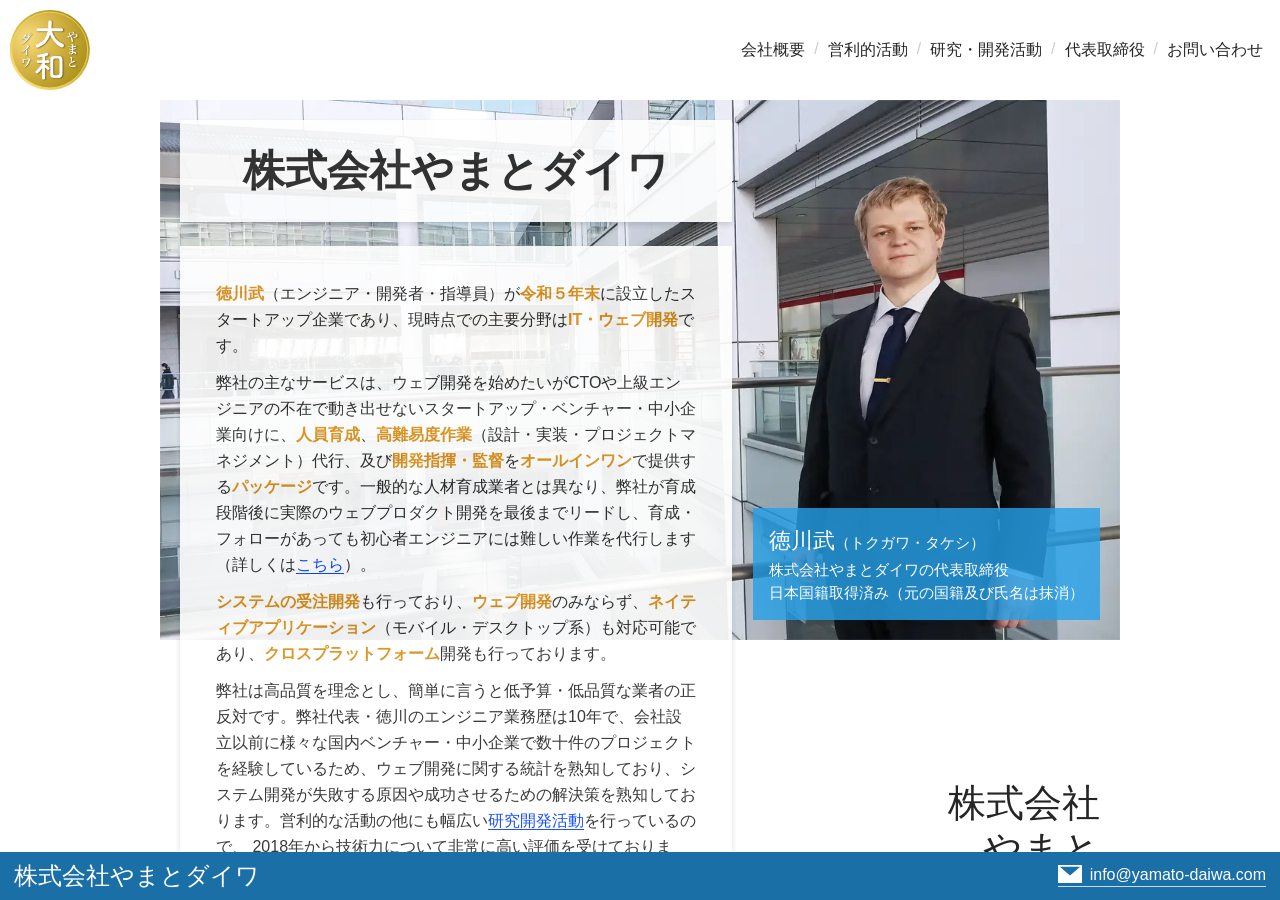
==== commit 89d11075: "累積更新 2026-05--3 画像の最適化を適用" ====
--- a/index.html
+++ b/index.html
@@ -1 +1 @@
-<!DOCTYPE html><html lang="ja"><head><title>「株式会社やまとダイワ」</title><meta charset="utf-8"><meta name="viewport" content="width=device-width, initial-scale=1, shrink-to-fit=no"><meta name="description" content="（株）やまとダイワは、ウェブエンジニアの徳川武が2023年末に設立したスタートアップ企業。高品質のウェブプロダクト開発を専門とし、自社開発のノウハウを持たないITスタートアップ企業に技術作業やノウハウ指導、エンジニア育成等の支援を提供する。"><meta name="author" content="株式会社やまとダイワ"><link rel="icon" type="image/x-icon" href="/favicon--ea23530c11.ico"><link rel="icon shortcut" type="image/x-icon" href="/favicon--ea23530c11.ico"><link href="/styles/Common--f8a85afadf.css" rel="stylesheet"><link href="/styles/Typography--7598b7ab9c.css" rel="stylesheet"><link href="/styles/ExternalSharedGUI_Components--b28520d0e6.css" rel="stylesheet"><link href="/Top/TopPage--71f2deed56.css" rel="stylesheet"><script src="https://www.googletagmanager.com/gtag/js?id=G-RS8EQN6L7L" async></script><script>function gtag(){dataLayer.push(arguments)}window.dataLayer=window.dataLayer||[],gtag("js",new Date),gtag("config","G-RS8EQN6L7L");</script></head><body><div class="TopPage"><header class="TopPage-Header" data-el-r><a class="TopPage-Header-LogoLink" href="#"><img src="/images/やまと・ダイワのロゴ--90ad03a0b5.svg" alt="やまとダイワ株式会社のロゴ"></a><nav class="TopPage-Header-Navigation"><button class="TopPage-Header-MenuDisplayingToggle" type="button" aria-expanded="false" data-el-m-t><span class="TopPage-Header-MenuDisplayingToggle-Label">メニュー</span><span class="TopPage-Header-MenuDisplayingToggle-Icon" role="none"></span></button><ul class="TopPage-Header-Navigation-LinksList"><li><a href="/index.html#ABOUT--SECTION">会社概要</a></li><li><a href="/index.html#COMMERCIAL_ACTIVITY--SECTION">営利的活動</a></li><li><a href="/index.html#RESEARCH_AND_DEVELOPMENT--SECTION">研究・開発活動</a></li><li><a href="/index.html#CEO--SECTION">代表取締役</a></li><li><a href="mailto:info@yamato-daiwa.com">お問い合わせ</a></li></ul></nav></header><main class="TopPage-ScrollableContent"><div class="MainVisual TopPage-MainVisual"><h1 class="MainVisual-Heading">株式会社やまとダイワ</h1><div class="MainVisual-TextBlock"><p><i class="ImportantEntity--YDID">徳川武</i>（エンジニア・開発者・指導員）が<i class="ImportantEntity--YDID">令和５年末</i>に設立したスタートアップ企業であり、現時点での主要分野は<i class="Term--YDID">IT・ウェブ開発</i>です。</p><p>弊社の主なサービスは、ウェブ開発を始めたいがCTOや上級エンジニアの不在で動き出せないスタートアップ・ベンチャー・中小企業向けに、<i class="Term--YDID">人員育成</i>、<i class="Term--YDID">高難易度作業</i>（設計・実装・プロジェクトマネジメント）代行、及び<i class="Term--YDID">開発指揮・監督</i>を<em class="Keyword--YDID">オールインワン</em>で提供する<em class="Keyword--YDID">パッケージ</em>です。一般的な人材育成業者とは異なり、弊社が育成段階後に実際のウェブプロダクト開発を最後までリードし、育成・フォローがあっても初心者エンジニアには難しい作業を代行します（詳しくは<a class="Link--YDF Link--YDF__LineBreakable" href="/web_dev_tsr.html">こちら</a>）。</p><p><i class="Term--YDID">システムの受注開発</i>も行っており、<i class="Term--YDID">ウェブ開発</i>のみならず、<i class="Term--YDID">ネイティブアプリケーション</i>（モバイル・デスクトップ系）も対応可能であり、<i class="Term--YDID">クロスプラットフォーム</i>開発も行っております。</p><p>弊社は高品質を理念とし、簡単に言うと低予算・低品質な業者の正反対です。弊社代表・徳川のエンジニア業務歴は10年で、会社設立以前に様々な国内ベンチャー・中小企業で数十件のプロジェクトを経験しているため、ウェブ開発に関する統計を熟知しており、システム開発が失敗する原因や成功させるための解決策を熟知しております。営利的な活動の他にも幅広い<a class="Link--YDF Link--YDF__LineBreakable" href="#RESEARCH_AND_DEVELOPMENT--SECTION">研究開発活動</a>を行っているので、 2018年から技術力について非常に高い評価を受けております。</p></div><figure class="MainVisual-Figure"><div class="MainVisual-Figure-Image" role="img" aria-label="徳川武の写真"></div><figcaption class="MainVisual-Figure-Caption"><span class="MainVisual-Figure-Caption-AccentedPart">徳川武</span>（トクガワ・タケシ）<br>株式会社やまとダイワの代表取締役<br>日本国籍取得済み（元の国籍及び氏名は抹消）</figcaption></figure><div class="MainVisual-DecorativeLabel" role="presentation"><span>株式会社</span><span>やまと</span><span>ダイワ</span></div></div><article class="TopPage-TechnologyStack"><h2 class="CommonTypography-Heading2">技術スタック</h2><p class="FramedText TopPage-TechnologyStack-Message">ウェブアプリケーション・ウェブサイト開発、御社エンジニア要員の育成のご依頼の際、技術スタックに関して制限がある場合は、下記の技術スタックで対応可能かどうかご確認下さい（コードスタイルやディレクトリ構成の様な技術的な指示はお受けいたしかねますのでご注意ください）。技術スタックに関してのご希望が特になく、「開発製品の性能や品質が良ければ問題ない」という方は、ご心配には及びません。</p><div class="SupportedTechnologies TopPage-TechnologyStack-Table"><h3 class="SupportedTechnologies-Heading">言語・プリプロセッサ</h3><table class="SupportedTechnologies-Table"><thead><tr><th class="SupportedTechnologies-Table-VisuallyHiddenCell" scope="row">分野</th><th class="SupportedTechnologies-Table-RegularHeadingCell" scope="col">プログラミング</th><th class="SupportedTechnologies-Table-RegularHeadingCell" scope="col">マークアップ</th><th class="SupportedTechnologies-Table-RegularHeadingCell" scope="col">スタイル</th></tr></thead><tbody><tr><th class="SupportedTechnologies-Table-VerticalHeadingCell" scope="row"><div class="SupportedTechnologies-Table-Badge">コード作成</div></th><td class="SupportedTechnologies-Table-RegularCell"><div class="TechnologyLogoWithCaption"><figure><img class="TechnologyLogoWithCaption-Logo" src="/images/TechnologiesLogos/TypeScriptLogo--c00e0d6fb8.png" alt="TypeScriptというプログラミング言語のロゴ"><figcaption class="TechnologyLogoWithCaption-Caption">TypeScript</figcaption></figure></div></td><td class="SupportedTechnologies-Table-RegularCell"><div class="TechnologyLogoWithCaption"><figure><img class="TechnologyLogoWithCaption-Logo" src="/images/TechnologiesLogos/PugLogo--7ab3e8c69b.svg" alt="PugというHTMLプリプロセッサのロゴ"><figcaption class="TechnologyLogoWithCaption-Caption">Pug（旧Jade）</figcaption></figure></div></td><td class="SupportedTechnologies-Table-RegularCell"><div class="TechnologyLogoWithCaption"><figure><img class="TechnologyLogoWithCaption-Logo" src="/images/TechnologiesLogos/StylusLogo--8238625577.svg" alt="StylusというCSSプリプロセッサのロゴ"><figcaption class="TechnologyLogoWithCaption-Caption">Stylus</figcaption></figure></div></td></tr><tr><th class="SupportedTechnologies-Table-VisuallyHiddenCell" scope="row">ソースコードを出力コードへの変換</th><td class="SupportedTechnologies-Table-CellWithArrow"><svg xmlns="http://www.w3.org/2000/svg" viewbox="0 0 44 44"><g fill="#fff" stroke="#a18510" stroke-width="2"><circle cx="22" cy="22" r="22" stroke="none"></circle><circle cx="22" cy="22" r="21" fill="none"></circle></g><g><g stroke="#0e3cb5" stroke-linecap="round" stroke-linejoin="round" stroke-width="3"><path fill="#fff" d="M22 10v24"></path><path d="M34 22 22 34 10 22" fill="none"></path></g></g></svg></td><td class="SupportedTechnologies-Table-CellWithArrow"><svg xmlns="http://www.w3.org/2000/svg" viewbox="0 0 44 44"><g fill="#fff" stroke="#a18510" stroke-width="2"><circle cx="22" cy="22" r="22" stroke="none"></circle><circle cx="22" cy="22" r="21" fill="none"></circle></g><g><g stroke="#0e3cb5" stroke-linecap="round" stroke-linejoin="round" stroke-width="3"><path fill="#fff" d="M22 10v24"></path><path d="M34 22 22 34 10 22" fill="none"></path></g></g></svg></td><td class="SupportedTechnologies-Table-CellWithArrow"><svg xmlns="http://www.w3.org/2000/svg" viewbox="0 0 44 44"><g fill="#fff" stroke="#a18510" stroke-width="2"><circle cx="22" cy="22" r="22" stroke="none"></circle><circle cx="22" cy="22" r="21" fill="none"></circle></g><g><g stroke="#0e3cb5" stroke-linecap="round" stroke-linejoin="round" stroke-width="3"><path fill="#fff" d="M22 10v24"></path><path d="M34 22 22 34 10 22" fill="none"></path></g></g></svg></td></tr><tr><th class="SupportedTechnologies-Table-VerticalHeadingCell" scope="row"><div class="SupportedTechnologies-Table-Badge">出力コード</div></th><td class="SupportedTechnologies-Table-RegularCell"><div class="TechnologyLogoWithCaption"><ul><li><figure><img class="TechnologyLogoWithCaption-Logo" src="/images/TechnologiesLogos/JavaScriptLogo--ae2981c371.svg" alt="JavaScriptというプログラミング言語のロゴ"><figcaption class="TechnologyLogoWithCaption-Caption">ブラウザー専用JavaScript</figcaption></figure></li><li><figure><img class="TechnologyLogoWithCaption-Logo" src="/images/TechnologiesLogos/NodeJS_Logo--85458a6717.png" alt="NodeJSというプログラミング言語のロゴ"><figcaption class="TechnologyLogoWithCaption-Caption">Node.js</figcaption></figure></li></ul></div></td><td class="SupportedTechnologies-Table-RegularCell"><div class="TechnologyLogoWithCaption"><figure><img class="TechnologyLogoWithCaption-Logo" src="/images/TechnologiesLogos/HTML5Logo--7d1b33b629.png" alt="HTMLというマークアップ言語のロゴ"><figcaption class="TechnologyLogoWithCaption-Caption">HTML</figcaption></figure></div></td><td class="SupportedTechnologies-Table-RegularCell"><div class="TechnologyLogoWithCaption"><figure><img class="TechnologyLogoWithCaption-Logo" src="/images/TechnologiesLogos/CSS3Logo--261eed08d0.png" alt="CSSというスタイル言語のロゴ"><figcaption class="TechnologyLogoWithCaption-Caption">CSS</figcaption></figure></div></td></tr></tbody></table><h3 class="SupportedTechnologies-Heading">フレームワーク</h3><table class="SupportedTechnologies-Table"><thead><tr><th class="SupportedTechnologies-Table-RegularHeadingCell SupportedTechnologies-Table-RegularHeadingCell__Frontend">フロントエンド</th><th class="SupportedTechnologies-Table-RegularHeadingCell">バックエンド</th></tr></thead><tbody><tr><td class="SupportedTechnologies-Table-RegularCell"><div class="TechnologyLogoWithCaption"><ul><li><figure><img class="TechnologyLogoWithCaption-Logo" src="/images/TechnologiesLogos/VueLogo--72909cf02e.png" alt="Vueというフレームワークのロゴ"><figcaption class="TechnologyLogoWithCaption-Caption">Vue 3</figcaption></figure></li><li><figure><img class="TechnologyLogoWithCaption-Logo" src="/images/TechnologiesLogos/NuxtLogo--4b3e96153b.png" alt="Nuxtというフレームワークのロゴ"><figcaption class="TechnologyLogoWithCaption-Caption">Nuxt 3</figcaption></figure></li></ul></div></td><td class="SupportedTechnologies-Table-RegularCell"><div class="TechnologyLogoWithCaption"><figure><img class="TechnologyLogoWithCaption-Logo" src="/images/TechnologiesLogos/ExpressJS_Logo--ce5be8c8e3.webp" alt="ExpressJSというフレームワークのロゴ"><figcaption class="TechnologyLogoWithCaption-Caption">ExpressJS</figcaption></figure></div></td></tr></tbody></table></div></article><article class="TopPage-MainService"><h2 class="CommonTypography-Heading2">主なサービス</h2><p class="CommonTypography-Paragraph">弊社は、CTOや経験済みエンジニアが不在のためウェブアプリケーションやウェブサイトを作れないスタートアップIT企業向けに、相談受付、基本技術力とノウハウの共有、設計・開発指導、開発作業の一部代行、さらに初級～中級エンジニア人材の指導・育成を行っております。</p><picture class="TopPage-MainService-Visual TopPage-MainServiceVisual"><source media="(min-width: 800px)" srcset="/Top/GUI_Components/MainServiceVisual/Images/TopPage-MainServiceVisual-WideScreens--e9d1d59f99.webp"><source media="(max-width: 799px)" srcset="/Top/GUI_Components/MainServiceVisual/Images/TopPage-MainServiceVisual-MediumScreens--4fd25b980b.webp"><source media="(max-width: 399px)" srcset="/Top/GUI_Components/MainServiceVisual/Images/TopPage-MainServiceVisual-NarrowScreens--71a04c2753.webp"><img src="/Top/GUI_Components/MainServiceVisual/Images/TopPage-MainServiceVisual-WideScreens--e9d1d59f99.webp" alt="株式会社やまとダイワは、CTOや経験済みエンジニアが不在のためウェブアプリケーションやウェブサイトを作れないスタートアップIT企業向けに、相談受付、基本技術力とノウハウの共有、設計・開発指導、開発作業の一部代行、さらに初級～中級エンジニア人材の指導・育成を行っております。"></picture></article><article class="TopPage-About"><h2 class="CommonTypography-Heading2" id="ABOUT--SECTION">会社概要</h2><dl class="TopPage-About-Metadata"><dt>会社名</dt><dd>株式会社やまとダイワ</dd><dt>代表取締役</dt><dd>徳川 武（日本国籍取得済、元の国籍と氏名は抹消）</dd><dt class="TopPage-About-Metadata-Key__VisuallyHidden">代表取締役の写真</dt><dd class="TopPage-About-Metadata-Value__AlwaysTakes1Row"><picture class="TopPage-About-CEO_PhotoComposition"><source media="(min-width: 500px)" srcset="/Top/GUI_Components/OnePerPage/Content/About/Images/TopPage-About-CEO-WideScreens--cf7d5d0356.jpg"><source media="(max-width: 499px)" srcset="/Top/GUI_Components/OnePerPage/Content/About/Images/TopPage-About-CEO-NarrowScreens--6ea68afddb.jpg"><img src="/Top/GUI_Components/OnePerPage/Content/About/Images/TopPage-About-CEO-WideScreens--cf7d5d0356.jpg" alt="徳川武（日本国籍取得済、元の国籍と氏名は抹消）"></picture></dd><dt>設立年月日</dt><dd>令和５年１１月２９日</dd><dt>業務開始年月日</dt><dd>令和５年１２月１１日</dd><dt>本社所在地</dt><dd><a class="Link--YDF Link--YDF__LineBreakable" href="https://maps.app.goo.gl/CXzzsSFLdtgfSHdv5" target="_blank" rel="nofollow noopener noreferrer">〒108-0074 東京都港区高輪２丁目１４−１７ グレイス高輪 8,9F</a></dd><dt class="TopPage-About-Metadata-Key__VisuallyHidden">本社所在地の地図</dt><dd class="TopPage-About-Metadata-Value__AlwaysTakes1Row"><iframe class="TopPage-About-GoogleMapEmbeeding" src="https://www.google.com/maps/embed?pb=!1m18!1m12!1m3!1d340.8457763735432!2d139.73821593890415!3d35.63537352397096!2m3!1f0!2f0!3f0!3m2!1i1024!2i768!4f13.1!3m3!1m2!1s0x60188a5398efb02b%3A0xda0a982b57326d2e!2zVEhFIEhVQiDpq5jovKogbmV4IEluYy4!5e0!3m2!1sja!2sjp!4v1703495250834!5m2!1sja!2sjp" title="株式会社やまとダイワ　東京都港区高輪２丁目１４−１７ グレイス高輪 8,9F" allowfullscreen loading="lazy" referrerpolicy="no-referrer-when-downgrade"></iframe></dd><dt>事業内容</dt><dd><ul class="UnorderedList"><li>ITスタートアップ企業のウェブサービス設計・開発支援（設計・開発指導、一部作業代行、エンジニアの育成）</li><li>ウェブアプリケーションの設計・実装</li><li>ウェブサイトの設計・実装</li></ul></dd></dl></article><article class="TopPage-Timeline"><h2 class="CommonTypography-Heading2">沿革</h2><p class="FramedText TopPage-TechnologyStack-Message">株式会社やまとダイワは、フルスタック・ウェブエンジニアの徳川武によって設立され、ウェブ開発を業務とするIT企業。</p><dl class="TopPage-Timeline-Diagram"><dt class="TopPage-Timeline-Diagram-KeyCell"><span class="TopPage-Timeline-Diagram-YearBadge">2017年末</span></dt><dd class="TopPage-Timeline-Diagram-ValueCell"><div class="TopPage-Timeline-Diagram-ContainerQueryingComposition"><p>およそ１年半の正社員経験の後、個人事業主として活動開始</p><div class="TopPage-Timeline-Diagram-DecorativeImage" role="presentation" style="aspect-ratio:380/496.93;background-image:url(/Top/GUI_Components/OnePerPage/Content/Timeline/Images/TopPage-Timeline-Illustration1--4b87db6245.svg)"></div></div></dd><dt class="TopPage-Timeline-Diagram-KeyCell"><span class="TopPage-Timeline-Diagram-YearBadge">2018年末</span></dt><dd class="TopPage-Timeline-Diagram-ValueCell"><div class="TopPage-Timeline-Diagram-ContainerQueryingComposition"><dl class="TopPage-Timeline-Diagram-InnerDescriptionList"><dt>営利活動</dt><dd><p>フロントエンドエンジニアとして業務委託案件の受注活動を開始。中企業の契約・２件、大企業の契約・１件</p></dd><dt>研究開発活動</dt><dd><p>ウェブプロジェクトの開発ツール（現在の<a class="Link--YDF Link--YDF__LineBreakable" href="https://github.com/TokugawaTakeshi/Yamato-Daiwa-Automation" target="_blank" rel="nofollow noopener noreferrer">『やまとダイワ自動化』</a> ）の最初のプロトタイプを実装</p></dd><dt>技術スタックの更新</dt><dd><p><i class="ImportantEntity--YDID">JavaScript</i>を<em class="Keyword--YDID">卒業</em>し、<i class="ImportantEntity--YDID">TypeScript</i>へ乗り換え</p></dd></dl><div class="TopPage-Timeline-Diagram-DecorativeImage" role="presentation" style="aspect-ratio:380/540.89;background-image:url(/Top/GUI_Components/OnePerPage/Content/Timeline/Images/TopPage-Timeline-Illustration2--5dad6041ba.svg)"></div></div></dd><dt class="TopPage-Timeline-Diagram-KeyCell"><span class="TopPage-Timeline-Diagram-YearBadge">2019年末</span></dt><dd class="TopPage-Timeline-Diagram-ValueCell"><div class="TopPage-Timeline-Diagram-ContainerQueryingComposition"><dl class="TopPage-Timeline-Diagram-InnerDescriptionList"><dt>営利活動</dt><dd><p>フロントエンドエンジニアとして業務受注、中企業との新規契約・２件</p></dd><dt>研究開発活動</dt><dd><ul class="TopPage-Timeline-Diagram-InnerUnonrderedList TopPage-Timeline-Diagram-InnerUnonrderedList__Plain"><li>フロントエンドウェブ開発専用ツールキットのプロトタイプ（現在の<a class="Link--YDF Link--YDF__LineBreakable" href="https://github.com/TokugawaTakeshi/Yamato-Daiwa-Frontend/blob/master/CoreLibrary/Package/README.md" target="_blank" rel="nofollow noopener noreferrer">『やまとダイワフロント』</a> ）のプロトタイプを実装</li><li>TypeScript言語専用拡張機能ライブラリ（現在の<a class="Link--YDF Link--YDF__LineBreakable" href="https://github.com/TokugawaTakeshi/Yamato-Daiwa-ES-Extensions/blob/master/CoreLibrary/Package/README.md" target="_blank" rel="nofollow noopener noreferrer">『やまとダイワES拡張機能』</a> ）のプロトタイプを実装</li></ul></dd><dt>技術スタックの更新</dt><dd><p>フロントエンド開発専用の手法において、<i class="ImportantEntity--YDID">Vue</i>は<em class="Keyword--YDID">主な</em>フレームワークになった</p></dd></dl><div class="TopPage-Timeline-Diagram-DecorativeImage" role="presentation" style="aspect-ratio:380/474.43;background-image:url(/Top/GUI_Components/OnePerPage/Content/Timeline/Images/TopPage-Timeline-Illustration3--a405aead22.svg)"></div></div></dd><dt class="TopPage-Timeline-Diagram-KeyCell"><span class="TopPage-Timeline-Diagram-YearBadge">2020年</span></dt><dd class="TopPage-Timeline-Diagram-ValueCell"><div class="TopPage-Timeline-Diagram-ContainerQueryingComposition"><dl class="TopPage-Timeline-Diagram-InnerDescriptionList"><dt>営利活動</dt><dd><p>某大企業の子会社のスタートアップ企業にて、フロントエンド側開発を担当</p></dd><dt>研究開発活動</dt><dd><p>下記のライブラリのバージョン向上</p><ul class="TopPage-Timeline-Diagram-InnerUnonrderedList TopPage-Timeline-Diagram-InnerUnonrderedList__Bullets"><li>ウェブプロジェクトの開発ツール（現在の<a class="Link--YDF Link--YDF__LineBreakable" href="https://github.com/TokugawaTakeshi/Yamato-Daiwa-Automation" target="_blank" rel="nofollow noopener noreferrer">『やまとダイワ自動化』</a> ）</li><li>フロントエンドウェブ開発専用ツールキットのプロトタイプ（現在の<a class="Link--YDF Link--YDF__LineBreakable" href="https://github.com/TokugawaTakeshi/Yamato-Daiwa-Frontend/blob/master/CoreLibrary/Package/README.md" target="_blank" rel="nofollow noopener noreferrer">『やまとダイワフロント』</a> ）</li><li>TypeScript言語専用拡張機能ライブラリ（現在の<a class="Link--YDF Link--YDF__LineBreakable" href="https://github.com/TokugawaTakeshi/Yamato-Daiwa-ES-Extensions/blob/master/CoreLibrary/Package/README.md" target="_blank" rel="nofollow noopener noreferrer">『やまとダイワES拡張機能』</a> ）</li></ul></dd><dt>技術スタックの更新</dt><dd><p><i class="Term--YDID">CSSプリプロセッサ</i>は<i class="ImportantEntity--YDID">Sass</i>から<i class="ImportantEntity--YDID">Stylus</i>になった</p></dd></dl><div class="TopPage-Timeline-Diagram-DecorativeImage" role="presentation" style="aspect-ratio:380/698.28;background-image:url(/Top/GUI_Components/OnePerPage/Content/Timeline/Images/TopPage-Timeline-Illustration4--09aeafd4b0.svg)"></div></div></dd><dt class="TopPage-Timeline-Diagram-KeyCell"><span class="TopPage-Timeline-Diagram-YearBadge">2021年</span></dt><dd class="TopPage-Timeline-Diagram-ValueCell"><div class="TopPage-Timeline-Diagram-ContainerQueryingComposition"><dl class="TopPage-Timeline-Diagram-InnerDescriptionList"><dt>営利活動</dt><dd><p>ベンチャー企業のプロジェクトでフロントエンドチームリーダーとして活動</p></dd><dt>研究開発活動</dt><dd><ul class="TopPage-Timeline-Diagram-InnerUnonrderedList TopPage-Timeline-Diagram-InnerUnonrderedList__Plain"><li><a class="Link--YDF Link--YDF__LineBreakable" href="https://github.com/TokugawaTakeshi/Yamato-Daiwa-ES-Extensions/blob/master/CoreLibrary/Package/README.md" target="_blank" rel="nofollow noopener noreferrer">『やまとダイワES拡張機能』</a>　　ライブラリを公開</li><li><a class="Link--YDF Link--YDF__LineBreakable" href="https://github.com/TokugawaTakeshi/Yamato-Daiwa-Frontend/blob/master/CoreLibrary/Package/README.md" target="_blank" rel="nofollow noopener noreferrer">『やまとダイワフロント』</a> ライブラリを公開</li><li><a class="Link--YDF Link--YDF__LineBreakable" href="https://github.com/TokugawaTakeshi/Yamato-Daiwa-Backend" target="_blank" rel="nofollow noopener noreferrer">『やまとダイワバックエンド』</a> フレームワークを公開</li></ul></dd><dt>技術スタックの更新</dt><dd><p><i class="ImportantEntity--YDID">Nuxt</i>フレームワークを技術スタックに追加</p></dd><dt>その他の重要な出来事</dt><dd><p>代表取締役・徳川武の帰化、以前の国籍および氏名を抹消</p></dd></dl><div class="TopPage-Timeline-Diagram-DecorativeImage" role="presentation" style="aspect-ratio:380/519.34;background-image:url(/Top/GUI_Components/OnePerPage/Content/Timeline/Images/TopPage-Timeline-Illustration5--4e72166d9d.svg)"></div></div></dd><dt class="TopPage-Timeline-Diagram-KeyCell"><span class="TopPage-Timeline-Diagram-YearBadge">2022年</span></dt><dd class="TopPage-Timeline-Diagram-ValueCell"><div class="TopPage-Timeline-Diagram-ContainerQueryingComposition"><dl class="TopPage-Timeline-Diagram-InnerDescriptionList"><dt>営利活動</dt><dd><p>前半は2021年の受注契約を継続、後半は中企業と新規契約・２件</p></dd><dt>研究開発活動</dt><dd><ul class="TopPage-Timeline-Diagram-InnerUnonrderedList TopPage-Timeline-Diagram-InnerUnonrderedList__Bullets"><li><a class="Link--YDF Link--YDF__LineBreakable" href="https://github.com/TokugawaTakeshi/Yamato-Daiwa-Automation" target="_blank" rel="nofollow noopener noreferrer">『やまとダイワ自動化』</a>プロジェクト構成手段を公開</li><li><i class="ImportantEntity--YDID">C#</i>言語・<i class="ImportantEntity--YDID">Blazor</i>・<i class="ImportantEntity--YDID">.NET MAUI</i> の集中研修開始</li><li><i class="Term--YDID">CTO</i>・<i class="Term--YDID">VPoE</i>専用連続講座の受講・卒業</li></ul></dd><dt>技術スタックの更新</dt><dd><p><i class="ImportantEntity--YDID">Vue 3.X</i>、<i class="ImportantEntity--YDID">Nuxt 3.X</i>が対応可能になった</p></dd></dl><div class="TopPage-Timeline-Diagram-DecorativeImage" role="presentation" style="aspect-ratio:380/433.74;background-image:url(/Top/GUI_Components/OnePerPage/Content/Timeline/Images/TopPage-Timeline-Illustration6--cbfaa29645.svg)"></div></div></dd><dt class="TopPage-Timeline-Diagram-KeyCell"><span class="TopPage-Timeline-Diagram-YearBadge">2023年</span></dt><dd class="TopPage-Timeline-Diagram-ValueCell"><div class="TopPage-Timeline-Diagram-ContainerQueryingComposition"><dl class="TopPage-Timeline-Diagram-InnerDescriptionList"><dt>営利活動</dt><dd><p>法人化の準備に注力、年末をもって法人化</p></dd><dt>研究開発活動</dt><dd><ul class="TopPage-Timeline-Diagram-InnerUnonrderedList TopPage-Timeline-Diagram-InnerUnonrderedList__Bullets"><li>以前公開された各ライブラリのバージョン向上</li><li><i class="ImportantEntity--YDID">C#</i>言語・<i class="ImportantEntity--YDID">Blazor</i>・<i class="ImportantEntity--YDID">.NET MAUI</i> の集中研修</li></ul></dd></dl><div class="TopPage-Timeline-Diagram-DecorativeImage" role="presentation" style="aspect-ratio:380/218.42;background-image:url(/Top/GUI_Components/OnePerPage/Content/Timeline/Images/TopPage-Timeline-Illustration7--e50e41e22e.svg)"></div></div></dd><dt class="TopPage-Timeline-Diagram-KeyCell"><span class="TopPage-Timeline-Diagram-YearBadge">2024年</span></dt><dd class="TopPage-Timeline-Diagram-ValueCell"><div class="TopPage-Timeline-Diagram-ContainerQueryingComposition"><dl class="TopPage-Timeline-Diagram-InnerDescriptionList"><dt>営利活動</dt><dd><p>法人活動展開</p></dd><dt>研究開発活動</dt><dd><ul class="TopPage-Timeline-Diagram-InnerUnonrderedList TopPage-Timeline-Diagram-InnerUnonrderedList__Bullets"><li>『やまとダイワES拡張機能』ライブラリの <a class="Link--YDF Link--YDF__LineBreakable" href="https://ee.yamato-daiwa.com/" target="_blank" rel="noopener noreferrer">説明書サイト</a>を公開</li><li>『やまとダイワフロントエンド』ライブラリの <a class="Link--YDF Link--YDF__LineBreakable" href="https://frontend.yamato-daiwa.com/" target="_blank" rel="noopener noreferrer">説明書サイト</a>を公開</li></ul></dd></dl><div class="TopPage-Timeline-Diagram-DecorativeImage" role="presentation" style="aspect-ratio:380/354.23;background-image:url(/Top/GUI_Components/OnePerPage/Content/Timeline/Images/TopPage-Timeline-Illustration8--a488c58c39.svg)"></div></div></dd></dl></article><article class="TopPage-CommercialActivity"><h2 class="CommonTypography-Heading2" id="COMMERCIAL_ACTIVITY--SECTION">営利的活動</h2><h3 class="CommonTypography-Heading3">弊社の主要業務</h3><p class="CommonTypography-Paragraph">ウェブプロダクトを作りたいがCTOや経験済みのエンジニアがいない、技術力やノウハウが足りずに作れないITスタートアップ企業向けに、技術力やノウハウの提供、設計・開発の指導、高難易度のプログラミング作業代行と初・中級エンジニアの育成をワンセットで提供する。一般的な業務委託に比べてサービス範囲が幅広く、価格面も資金的な余裕の少ないスタートアップ企業に優しく、開発初期からリリース後のアフタサービスまで一貫して見守る。</p><picture class="TopPage-CommercialActivity-MainServiceVisual TopPage-MainServiceVisual"><source media="(min-width: 800px)" srcset="/Top/GUI_Components/MainServiceVisual/Images/TopPage-MainServiceVisual-WideScreens--e9d1d59f99.webp"><source media="(max-width: 799px)" srcset="/Top/GUI_Components/MainServiceVisual/Images/TopPage-MainServiceVisual-MediumScreens--4fd25b980b.webp"><source media="(max-width: 399px)" srcset="/Top/GUI_Components/MainServiceVisual/Images/TopPage-MainServiceVisual-NarrowScreens--71a04c2753.webp"><img src="/Top/GUI_Components/MainServiceVisual/Images/TopPage-MainServiceVisual-WideScreens--e9d1d59f99.webp" alt="株式会社やまとダイワは、CTOや経験済みエンジニアが不在のためウェブアプリケーションやウェブサイトを作れないスタートアップIT企業向けに、相談受付、基本技術力とノウハウの共有、設計・開発指導、開発作業の一部代行、さらに初級～中級エンジニア人材の指導・育成を行っております。"></picture><h3 class="CommonTypography-Heading3">市場の状態</h3><p class="CommonTypography-Paragraph"><a class="Link--YDF Link--YDF__LineBreakable" href="https://www.meti.go.jp/statistics/tyo/tokusabido/result/pdf/hv202104kj.pdf" target="_blank" rel="nofollow noopener noreferrer">経済産業省の統計</a>によると、<i class="ImportantEntity--YDID">2020年度</i>のウェブ業界の市場規模は<i class="ImportantEntity--YDID">およそ1兆9256億円</i>であった。 このような巨大市場の中において、ウェブ制作を含めたデジタルコンテンツの開発や維持運用には、 <strong class="Keyphrase--YDID">高度な知識と経験を持つ人材の育成・確保</strong>が欠かせない。 <i class="ImportantEntity--YDID">Wix.com Japan株式会社</i>が<i class="ImportantEntity--YDID">2023年8月</i>、ウェブサイトを内製化する企業の 意思決定者（<i class="ImportantEntity--YDID">500人</i>）に対する意識調査を行った。 その結果を以下の図表内に示すが、ウェブサイト製作において「<strong class="Keyphrase--YDID">理想と現実の不一致</strong>に悩む経営幹部」がいかに多いのかが判る筈だ。</p><div class="SingleImageViewer--YDF SingleImageViewer--YDF__RegularDecorativeVariation SingleImageViewer--YDF__RegularGeometricVariation TopPage-CommercialActivity-Graph"><figure class="SingleImageViewer--YDF-Figure"><img class="SingleImageViewer--YDF-Image" src="/Top/GUI_Components/OnePerPage/Content/CommercialActivity/Images/QuestionnaireAboutDevelopmentByOwn/TopPage-CommercialActivity-QuestionnaireAboutDevelopmentByOwn-1--69d3e82a92.png" alt="「ウェブサイトの内製化で重要だと思う事」についてのアンケート回答結果のグラフ" style="aspect-ratio:801/659"><figcaption class="SingleImageViewer--YDF-Caption"><p class="TopPage-CommercialActivity-Graph-CaptionParagraph">「ウェブサイトの内製化で重要だと思う事」についてのアンケート回答結果のグラフ</p><dl class="TopPage-CommercialActivity-Graph-Legend"><dt class="TopPage-CommercialActivity-Graph-Legend-Key"><span class="TopPage-CommercialActivity-Graph-Legend-Key-ColorBox TopPage-CommercialActivity-Graph-Legend-Key-ColorBox__FullSupport">■</span><span class="TopPage-CommercialActivity-Graph-Legend-Key-VisuallyHiddenLabel">緑色</span></dt><dd>弊社やまとダイワで解決可能</dd><dt class="TopPage-CommercialActivity-Graph-Legend-Key"><span class="TopPage-CommercialActivity-Graph-Legend-Key-ColorBox TopPage-CommercialActivity-Graph-Legend-Key-ColorBox__PartialSupport">■</span><span class="TopPage-CommercialActivity-Graph-Legend-Key-VisuallyHiddenLabel">黄色</span></dt><dd>工数は多くなるが、弊社やまとダイワで解決可能</dd><dt class="TopPage-CommercialActivity-Graph-Legend-Key"><span class="TopPage-CommercialActivity-Graph-Legend-Key-ColorBox TopPage-CommercialActivity-Graph-Legend-Key-ColorBox__Outsourcing">■</span><span class="TopPage-CommercialActivity-Graph-Legend-Key-VisuallyHiddenLabel">灰色</span></dt><dd>外部専門業者の協力が必要</dd></dl><cite class="InformationSourceReference--YDF"><span class="InformationSourceReference--YDF-Badge">情報源</span><a class="Link--YDF Link--YDF__LineBreakable" href="https://news.mynavi.jp/techplus/kikaku/20240117-2861560/" target="_blank" rel="nofollow noopener noreferrer">Wix.com Japan</a></cite></figcaption></figure></div><div class="SingleImageViewer--YDF SingleImageViewer--YDF__RegularDecorativeVariation SingleImageViewer--YDF__RegularGeometricVariation TopPage-CommercialActivity-Graph"><figure class="SingleImageViewer--YDF-Figure"><img class="SingleImageViewer--YDF-Image" src="/Top/GUI_Components/OnePerPage/Content/CommercialActivity/Images/QuestionnaireAboutDevelopmentByOwn/TopPage-CommercialActivity-QuestionnaireAboutDevelopmentByOwn-2--9c528d1e56.png" alt="「現状で不満を感じている事」についてのアンケート回答結果のグラフ" style="aspect-ratio:801/659"><figcaption class="SingleImageViewer--YDF-Caption"><p class="TopPage-CommercialActivity-Graph-CaptionParagraph">「現状で不満を感じている事」についてのアンケート回答結果のグラフ</p><dl class="TopPage-CommercialActivity-Graph-Legend"><dt class="TopPage-CommercialActivity-Graph-Legend-Key"><span class="TopPage-CommercialActivity-Graph-Legend-Key-ColorBox TopPage-CommercialActivity-Graph-Legend-Key-ColorBox__FullSupport">■</span><span class="TopPage-CommercialActivity-Graph-Legend-Key-VisuallyHiddenLabel">緑色</span></dt><dd>弊社やまとダイワで解決可能</dd><dt class="TopPage-CommercialActivity-Graph-Legend-Key"><span class="TopPage-CommercialActivity-Graph-Legend-Key-ColorBox TopPage-CommercialActivity-Graph-Legend-Key-ColorBox__PartialSupport">■</span><span class="TopPage-CommercialActivity-Graph-Legend-Key-VisuallyHiddenLabel">黄色</span></dt><dd>工数は多くなるが、弊社やまとダイワで解決可能</dd><dt class="TopPage-CommercialActivity-Graph-Legend-Key"><span class="TopPage-CommercialActivity-Graph-Legend-Key-ColorBox TopPage-CommercialActivity-Graph-Legend-Key-ColorBox__Outsourcing">■</span><span class="TopPage-CommercialActivity-Graph-Legend-Key-VisuallyHiddenLabel">灰色</span></dt><dd>外部専門業者の協力が必要</dd></dl><cite class="InformationSourceReference--YDF"><span class="InformationSourceReference--YDF-Badge">情報源</span><a class="Link--YDF Link--YDF__LineBreakable" href="https://news.mynavi.jp/techplus/kikaku/20240117-2861560/" target="_blank" rel="nofollow noopener noreferrer">Wix.com Japan</a></cite></figcaption></figure></div><p class="CommonTypography-Paragraph">上の画像の「②　現状で不満を感じていることは？」の結果を見ると、<i class="ImportantEntity--YDID">第1位</i>は<strong class="Keyphrase--YDID">「表示速度の速さ」</strong>に対する不満であった。自社のウェブサイトで表示速度の速さに不満が出てしまうことは、<strong class="Keyphrase--YDID">ユーザーの満足度の低下</strong>や、<strong class="Keyphrase--YDID">サーバーの通信負荷の増大</strong>といった<em class="Keyword--YDID">リスク</em>につながる。</p><p class="CommonTypography-Paragraph">次のデータは、エンジニアの育成・転職支援サービス<i class="ImportantEntity--YDID">「OCTOPASS」</i>を展開している<i class="ImportantEntity--YDID">インターノウス株式会社</i>が、<i class="ImportantEntity--YDID">2020年</i>に<em class="Keyword--YDID">全国の</em> IT企業経営者<i class="ImportantEntity--YDID">111人</i>に対して行った意識調査の結果だ。回答社の経営企業で<i class="Term--YDID">CTO</i>の必要性を感じているかどうか、<i class="Term--YDID">CTO</i>を設置しているかどうか等について回答が寄せられている。</p><div class="SingleImageViewer--YDF SingleImageViewer--YDF__RegularDecorativeVariation SingleImageViewer--YDF__RegularGeometricVariation TopPage-CommercialActivity-Graph"><figure class="SingleImageViewer--YDF-Figure"><img class="SingleImageViewer--YDF-Image" src="/Top/GUI_Components/OnePerPage/Content/CommercialActivity/Images/QuestionnaireAboutCTO/TopPage-CommercialActivity-QuestionnaireAboutCTO-1--5770fa8ae1.png" alt="「現在CTOの必要性を感じているか」についてのアンケート回答結果のグラフ" style="aspect-ratio:482/288"><figcaption class="SingleImageViewer--YDF-Caption"><p class="TopPage-CommercialActivity-Graph-CaptionParagraph">「現在CTOの必要性を感じているか」についてのアンケート回答結果のグラフ</p><cite class="InformationSourceReference--YDF"><span class="InformationSourceReference--YDF-Badge">情報源</span><a class="Link--YDF Link--YDF__LineBreakable" href="https://octopass.jp/1639/" target="_blank" rel="nofollow noopener noreferrer">OCTOPASS</a></cite></figcaption></figure></div><div class="SingleImageViewer--YDF SingleImageViewer--YDF__RegularDecorativeVariation SingleImageViewer--YDF__RegularGeometricVariation TopPage-CommercialActivity-Graph"><figure class="SingleImageViewer--YDF-Figure"><img class="SingleImageViewer--YDF-Image" src="/Top/GUI_Components/OnePerPage/Content/CommercialActivity/Images/QuestionnaireAboutCTO/TopPage-CommercialActivity-QuestionnaireAboutCTO-2--909e9d0275.png" alt="「CTOが必要と思う理由」についてのアンケート回答結果のグラフ" style="aspect-ratio:618/288"><figcaption class="SingleImageViewer--YDF-Caption"><p class="TopPage-CommercialActivity-Graph-CaptionParagraph">「CTOが必要と思う理由」についてのアンケート回答結果のグラフ</p><cite class="InformationSourceReference--YDF"><span class="InformationSourceReference--YDF-Badge">情報源</span><a class="Link--YDF Link--YDF__LineBreakable" href="https://octopass.jp/1639/" target="_blank" rel="nofollow noopener noreferrer">OCTOPASS</a></cite></figcaption></figure></div><div class="SingleImageViewer--YDF SingleImageViewer--YDF__RegularDecorativeVariation SingleImageViewer--YDF__RegularGeometricVariation TopPage-CommercialActivity-Graph"><figure class="SingleImageViewer--YDF-Figure"><img class="SingleImageViewer--YDF-Image" src="/Top/GUI_Components/OnePerPage/Content/CommercialActivity/Images/QuestionnaireAboutCTO/TopPage-CommercialActivity-QuestionnaireAboutCTO-3--30955bd748.png" alt="「現在CTOを設置しているか」についてのアンケート回答結果のグラフ" style="aspect-ratio:483/292"><figcaption class="SingleImageViewer--YDF-Caption"><p class="TopPage-CommercialActivity-Graph-CaptionParagraph">「現在CTOを設置しているか」についてのアンケート回答結果のグラフ</p><cite class="InformationSourceReference--YDF"><span class="InformationSourceReference--YDF-Badge">情報源</span><a class="Link--YDF Link--YDF__LineBreakable" href="https://octopass.jp/1639/" target="_blank" rel="nofollow noopener noreferrer">OCTOPASS</a></cite></figcaption></figure></div><div class="SingleImageViewer--YDF SingleImageViewer--YDF__RegularDecorativeVariation SingleImageViewer--YDF__RegularGeometricVariation TopPage-CommercialActivity-Graph"><figure class="SingleImageViewer--YDF-Figure"><img class="SingleImageViewer--YDF-Image" src="/Top/GUI_Components/OnePerPage/Content/CommercialActivity/Images/QuestionnaireAboutCTO/TopPage-CommercialActivity-QuestionnaireAboutCTO-4--e080f49ddb.png" alt="「現在のCTOに満足しているか」についてのアンケート回答結果のグラフ" style="aspect-ratio:618/288"><figcaption class="SingleImageViewer--YDF-Caption"><p class="TopPage-CommercialActivity-Graph-CaptionParagraph">「現在のCTOに満足しているか」についてのアンケート回答結果のグラフ</p><cite class="InformationSourceReference--YDF"><span class="InformationSourceReference--YDF-Badge">情報源</span><a class="Link--YDF Link--YDF__LineBreakable" href="https://octopass.jp/1639/" target="_blank" rel="nofollow noopener noreferrer">OCTOPASS</a></cite></figcaption></figure></div><div class="SingleImageViewer--YDF SingleImageViewer--YDF__RegularDecorativeVariation SingleImageViewer--YDF__RegularGeometricVariation TopPage-CommercialActivity-Graph"><figure class="SingleImageViewer--YDF-Figure"><img class="SingleImageViewer--YDF-Image" src="/Top/GUI_Components/OnePerPage/Content/CommercialActivity/Images/QuestionnaireAboutCTO/TopPage-CommercialActivity-QuestionnaireAboutCTO-5--c4ec32a386.png" alt="「現在のCTOはどのように確保したか」についてのアンケート回答結果のグラフ" style="aspect-ratio:618/288"><figcaption class="SingleImageViewer--YDF-Caption"><p class="TopPage-CommercialActivity-Graph-CaptionParagraph">「現在のCTOはどのように確保したか」についてのアンケート回答結果のグラフ</p><cite class="InformationSourceReference--YDF"><span class="InformationSourceReference--YDF-Badge">情報源</span><a class="Link--YDF Link--YDF__LineBreakable" href="https://octopass.jp/1639/" target="_blank" rel="nofollow noopener noreferrer">OCTOPASS</a></cite></figcaption></figure></div><div class="SingleImageViewer--YDF SingleImageViewer--YDF__RegularDecorativeVariation SingleImageViewer--YDF__RegularGeometricVariation TopPage-CommercialActivity-Graph"><figure class="SingleImageViewer--YDF-Figure"><img class="SingleImageViewer--YDF-Image" src="/Top/GUI_Components/OnePerPage/Content/CommercialActivity/Images/QuestionnaireAboutCTO/TopPage-CommercialActivity-QuestionnaireAboutCTO-6--35e4ae6b0a.png" alt="「将来どのようにCTOを確保するか」についてのアンケート回答結果のグラフ" style="aspect-ratio:618/288"><figcaption class="SingleImageViewer--YDF-Caption"><cite class="InformationSourceReference--YDF"><span class="InformationSourceReference--YDF-Badge">情報源</span><a class="Link--YDF Link--YDF__LineBreakable" href="https://octopass.jp/1639/" target="_blank" rel="nofollow noopener noreferrer">OCTOPASS</a></cite></figcaption></figure></div><p class="CommonTypography-Paragraph">上のアンケートへの回答では、「CTOの必要性を感じている」と回答した経営者が<em class="Keyword--YDID">半数</em><em class="Keyword__Contrast--YDID">近く</em>に上っているが、一方で、<em class="Keyword--YDID">実際に</em><i class="Term--YDID">CTO</i>を設置している企業は<em class="Keyword--YDID">ごく</em> <em class="Keyword__Contrast--YDID">わずか</em>であった。さらに、<i class="Term--YDID">CTO</i>の確保手段を尋ねた回答では、<strong class="Keyphrase--YDID">「自社内の人材の育成・昇格」</strong>が圧倒的多数という結果であった。専門の技術や知識が求められるエンジニア人材の中でも、特に高レベルの知見を必要とされるのが<i class="Term--YDID">CTO</i>の役割である。そうしたCTO人材の育成は一朝一夕に出来るものでは<em class="Keyword--YDID">なく</em>、外部の適任者の発見や抜擢も、外国企業との競合がある関係上そう簡単な話ではない。世界的に見てエンジニアの給料が低いと言われる日本の企業が、高額の報酬を提示してくる外国企業に<i class="Term--YDID">CTO</i>人材の引き抜きで競り勝つのは容易ではないからだ。</p><h3 class="CommonTypography-Heading3">クライアント様が抱えている課題</h3><ul class="TopPage-CommercialActivity-TargetComplaintsFlow"><li class="TopPage-CommercialActivity-TargetComplaintsFlow-Item"><div class="TopPage-CommercialActivity-TargetComplaintsFlow-Item-DecorativeImage" style="aspect-ratio:800/570;background-image:url(/Top/GUI_Components/OnePerPage/Content/CommercialActivity/Images/TargetComplaintsFlow/TopPage-CommercialActivity-TargetComplaintsFlow-1--79c3116998.webp)" role="presentation"></div><span class="TopPage-CommercialActivity-TargetComplaintsFlow-Item-SubordinateClause">ウェブプロダクトを設計した事がなく</span><span class="TopPage-CommercialActivity-TargetComplaintsFlow-Item-MainClause">どこから着手すれば良いのか分からない</span></li><li class="TopPage-CommercialActivity-TargetComplaintsFlow-Item"><div class="TopPage-CommercialActivity-TargetComplaintsFlow-Item-DecorativeImage" style="aspect-ratio:800/570;background-image:url(/Top/GUI_Components/OnePerPage/Content/CommercialActivity/Images/TargetComplaintsFlow/TopPage-CommercialActivity-TargetComplaintsFlow-2--9f001972d9.webp)" role="presentation"></div><span class="TopPage-CommercialActivity-TargetComplaintsFlow-Item-SubordinateClause">ウェブプロダクトの開発が難しすぎて</span><span class="TopPage-CommercialActivity-TargetComplaintsFlow-Item-MainClause">分からない事だらけ</span></li><li class="TopPage-CommercialActivity-TargetComplaintsFlow-Item"><div class="TopPage-CommercialActivity-TargetComplaintsFlow-Item-DecorativeImage" style="aspect-ratio:800/570;background-image:url(/Top/GUI_Components/OnePerPage/Content/CommercialActivity/Images/TargetComplaintsFlow/TopPage-CommercialActivity-TargetComplaintsFlow-3--2b3c7dd445.webp)" role="presentation"></div><span class="TopPage-CommercialActivity-TargetComplaintsFlow-Item-SubordinateClause">ＣＴＯやベテランエンジニアがいないので</span><span class="TopPage-CommercialActivity-TargetComplaintsFlow-Item-MainClause">開発が上手く行くか不安</span></li><li class="TopPage-CommercialActivity-TargetComplaintsFlow-Item"><div class="TopPage-CommercialActivity-TargetComplaintsFlow-Item-DecorativeImage" style="aspect-ratio:800/570;background-image:url(/Top/GUI_Components/OnePerPage/Content/CommercialActivity/Images/TargetComplaintsFlow/TopPage-CommercialActivity-TargetComplaintsFlow-4--93235f5b57.webp)" role="presentation"></div><span class="TopPage-CommercialActivity-TargetComplaintsFlow-Item-SubordinateClause">技術力もノウハウもなく</span><span class="TopPage-CommercialActivity-TargetComplaintsFlow-Item-MainClause">開発が行き詰まる可能性が非常に高い</span></li></ul><p class="CommonTypography-Paragraph">資金提供を受けられる一部のスタートアップ企業は、設計の初期段階からリリース後の黒字化に至るまで、<i class="Term--YDID">CTO</i>や<em class="Keyword--YDID">ベテラン</em>エンジニアなどの専門人材を雇う事ができ、高難度の技術問題をある程度上手く解決することができる。しかし弊社がサポートしたい企業は、<strong class="Keyphrase--YDID">資金不足等で<i class="Term--YDID">CTO</i>やベテランエンジニアを<em class="Keyword--YDID">雇えない</em></strong> ITスタートアップ企業である。</p><p class="CommonTypography-Paragraph">現在の<i class="Term--YDID">情報化社会</i>においては、<i class="Term--YDID">ウェブアプリ</i>や<i class="Term--YDID">ウェブサイト</i>といった<i class="Term--YDID">ウェブプロダクト</i>の需要が<em class="Keyword--YDID">非常に</em><em class="Keyword__Contrast--YDID">高く</em>、<i class="Term__Contrast--YDID">IT専門企業</i> <em class="Keyword--YDID">でなくとも</em>「ウェブサービスが成功のカギ」といった発想に至りやすい。然し、<em class="Keyword--YDID">経験済みの</em>エンジニアや<i class="Term--YDID">CTO</i>がいなければ、最初の一歩を踏み出すだけでも難しいのではないだろうか。</p><h4 class="CommonTypography-Heading4">『勉強しながら自分達でウェブプロダクトを開発・実装しよう！』といった根性論や精神論で、一回目のプロジェクトから成功を収められる確率がどれほどあるか？</h4><p class="CommonTypography-Paragraph">「技術やノウハウが無くても頑張れば何とかなる」と思っているなら、<strong class="Keyphrase--YDID">お客様や株主の失望や不信感を呼び、倒産してしまうリスクが<em class="Keyword--YDID">非常に</em><em class="Keyword__Contrast--YDID">高い</em>ので、絶対に止めた方が良い</strong>。経験がない状態で新しい事を始めるなら、当初から失敗が<em class="Keyword--YDID">つきもの</em>なのは<em class="Keyword--YDID">当然</em>だ。経験者の指導を受けずに自力でやるなら、初めから<strong class="Keyphrase--YDID">試行錯誤の繰り返しで何度も失敗を味わう</strong>事になるが、そんなやり方が許されるとしたら、それはもはや売るためのプロダクトの開発では<em class="Keyword--YDID">なく</em>、「研究」だ。だが設立当初から短期間での成長を期待されているスタートアップ企業には、そのような余裕がないのが<em class="Keyword--YDID">普通</em>なのだ。</p><picture class="TopPage-CommercialActivity-DevelopmentByOwnRiskImage"><source media="(max-width: 399px)" srcset="/Top/GUI_Components/OnePerPage/Content/CommercialActivity/Images/DevelopmentByOwnRisk/TopPage-CommercialActivity-DevelopmentByOwnRisk-NarrowScreens--206f24cf0d.svg"><source media="(max-width: 799px)" srcset="/Top/GUI_Components/OnePerPage/Content/CommercialActivity/Images/DevelopmentByOwnRisk/TopPage-CommercialActivity-DevelopmentByOwnRisk-MediumScreens--84afcec7f3.svg"><source media="(min-width: 800px)" srcset="/Top/GUI_Components/OnePerPage/Content/CommercialActivity/Images/DevelopmentByOwnRisk/TopPage-CommercialActivity-DevelopmentByOwnRisk-WideScreens--6e0fbc6785.svg"><img src="/Top/GUI_Components/OnePerPage/Content/CommercialActivity/Images/DevelopmentByOwnRisk/TopPage-CommercialActivity-DevelopmentByOwnRisk-WideScreens--6e0fbc6785.svg" alt="資金や時間に余裕があるなら自社開発に挑戦するのも良いですが、最初のプロジェクトの失敗は、短期成長が急務のスタートアップにとっては致命的です。"></picture><p class="CommonTypography-Paragraph">結局、幾多の問題を乗り越え、<strong class="Keyphrase--YDID">徹夜・残業続きで何とかリリースに漕ぎつけたとしても</strong>、これでゴールでは<em class="Keyword--YDID">なく</em>、やっとスタートラインに立ったに<em class="Keyword--YDID">過ぎない</em>のだ。多くの経営陣はあらゆる想定リスクの中で「納期に遅延するパターン」<em class="Keyword--YDID">しか</em>意識しない傾向があり、納期にさえ間に合えば開発・設計の品質が低くても勝ちだ、などと<em class="Keyword--YDID">誤解</em>している。残念ながら、それは勝ちではなく、企業やサービスにとって<em class="Keyword--YDID">致命的な</em><em class="Keyword__Contrast--YDID">間違い</em>を犯している事が多い。</p><p class="CommonTypography-Paragraph">βテスト中やリリース後にはお客様からのフィードバックが届き始め、競合他社も模倣サービスをリリースしたりするので、<em class="Keyword--YDID">短期間で</em>の新規機能追加や既存機能修正等の対応が必要になる。たが、やっつけ仕事で雑に作られた低品質のプロダクトでは、新規機能追加や既存機能修正にかかるコストが<strong class="Keyphrase--YDID">利益を上回る程にかかってしまう</strong>ものなのだ。コードを弄る事はいくらでも出来るが、其の為にどれ程の費用がかかるか、それだけの予算を割けるのかも疑問である。</p><figure class="TopPage-CommercialActivity-ProductDeathExampleGraph"><picture><source media="(max-width: 599px)" srcset="/Top/GUI_Components/OnePerPage/Content/CommercialActivity/Images/ProductDeath/TopPage-CommercialActivity-ProductDeath__NarrowScreens--722a86163f.svg"><source media="(min-width: 600px)" srcset="/Top/GUI_Components/OnePerPage/Content/CommercialActivity/Images/ProductDeath/TopPage-CommercialActivity-ProductDeath__WideScreens--b9fd8f81e3.svg"><img src="/Top/GUI_Components/OnePerPage/Content/CommercialActivity/Images/ProductDeath/TopPage-CommercialActivity-ProductDeath__WideScreens--b9fd8f81e3.svg" alt="短期成長を求められるスタートアップ企業には、試行錯誤を繰り返している余裕はない。最初のプロダクトから高品質志向の設計・開発で成功させる必要がある。"></picture><figcaption><cite class="InformationSourceReference--YDF"><span class="InformationSourceReference--YDF-Badge">情報源</span>クリーンアーキテクチャ　達人に学ぶソフトウェアの構造と設計　Robert C. Martin 著 ISBN978-4-04-893065-9</cite></figcaption></figure></article><article class="TopPage-ResearchAndDevelopment"><h2 class="CommonTypography-Heading2" id="RESEARCH_AND_DEVELOPMENT--SECTION">研究開発活動</h2><h3 class="CommonTypography-Heading3">ウェブ開発</h3><p class="FramedText TopPage-ResearchAndDevelopment-Message"><i class="ImportantEntity--YDID">やまとダイワ</i>の技術力が<em class="Keyword--YDID">高く</em>評価されている理由は、通常業務としての<i class="Term--YDID">受注開発</i> <em class="Keyword--YDID">に加えて</em>独自の<i class="Term--YDID">研究開発活動</i>も行っているところにある。弊社の<i class="Term--YDID">研究開発</i>は<i class="Term__Contrast--YDID">受注開発業務</i>の遂行に<em class="Keyword--YDID">深く</em>関わり、新規の開発品は<strong class="Keyphrase--YDID"><i class="Term--YDID">受注開発</i>の需要に応じて</strong>行う事が多い。具体的には、<i class="Term--YDID">ウェブサイト</i>や<i class="Term--YDID">ウェブアプリケーション</i>の開発専用の制作。専門用語で表現するなら、<i class="Term--YDID">ライブラリ</i>や<i class="Term--YDID">フレームワーク</i>と呼ばれるものだ。</p><section class="TopPage-ResearchAndDevelopment-LibraryProfile"><h4 class="TopPage-ResearchAndDevelopment-LibraryProfile-Heading">やまとダイワES拡張機能</h4><img class="TopPage-ResearchAndDevelopment-LibraryProfile-Icon" src="/Top/GUI_Components/OnePerPage/Content/ResearchAndDevelopment/Images/YDEEアイコン--f3a6c1d232.svg" alt="『やまとダイワES拡張機能』（技術名︓Yamato Daiwa ES Extensions、略︓YDEE）という、TypeScript言語専用ライブラリの視覚表示用アイコン"><dl class="TopPage-ResearchAndDevelopment-LibraryProfile-Metadata"><dt>技術名</dt><dd>Yamato Daiwa ES Extensions</dd><dt>略</dt><dd>YDEE</dd></dl><img class="ResearchAndDevelopment-LibraryProfile-MainVisual__YamatoDaiwaES_Extensions TopPage-ResearchAndDevelopment-LibraryProfile-MainVisual" src="/Top/GUI_Components/OnePerPage/Content/ResearchAndDevelopment/Images/YDEEメインビジュアル--96995b6ee0.png" alt="『やまとダイワES拡張機能』（技術名︓Yamato Daiwa ES Extensions、略︓YDEE）という、TypeScript言語専用ライブラリの視覚表示用メインビジュアル"><div class="TopPage-ResearchAndDevelopment-LibraryProfile-DescriptionWithLinks"><ul class="LinksCardsFlow--YDF TopPage-ResearchAndDevelopment-LibraryProfile-DescriptionWithLinks-LinksList"><li class="LinksCardsFlow--YDF-Item"><a class="LinksCardsFlow--YDF-Link" href="https://ee.yamato-daiwa.com/Top/TopPage.japanese.html" target="_blank" rel="nofollow noopener noreferrer"><img class="LinksCardsFlow--YDF-Image" src="/Top/GUI_Components/OnePerPage/Content/ResearchAndDevelopment/Images/YDEEアイコン--f3a6c1d232.svg" alt="『やまとダイワES拡張機能』（技術名︓Yamato Daiwa ES Extensions、略︓YDEE）というTypeScript言語専用ライブラリのアイコン"><div class="LinksCardsFlow--YDF-Title">ホームページ</div></a></li><li class="LinksCardsFlow--YDF-Item"><a class="LinksCardsFlow--YDF-Link" href="https://github.com/TokugawaTakeshi/Yamato-Daiwa-ES-Extensions/blob/master/CoreLibrary/Package/README.md" target="_blank" rel="nofollow noopener noreferrer"><img class="LinksCardsFlow--YDF-Image" src="/images/ExternalWebSitesLogos/GitHub--f97760aa21.png" alt="GitHubのアイコン"><div class="LinksCardsFlow--YDF-Title">GitHubリポジトリ</div></a></li><li class="LinksCardsFlow--YDF-Item"><a class="LinksCardsFlow--YDF-Link" href="https://www.npmjs.com/package/@yamato-daiwa/es-extensions" target="_blank" rel="nofollow noopener noreferrer"><img class="LinksCardsFlow--YDF-Image" src="/images/ExternalWebSitesLogos/npm--88686050ce.jpg" alt="npmのアイコン"><div class="LinksCardsFlow--YDF-Title">npmページ</div></a></li></ul><p class="CommonTypography-Paragraph"><i class="ImportantEntity--YDID">TypeScript</i>・<i class="ImportantEntity--YDID">ブラウザーJS</i>・<code class="ImportantEntity__Code--YDID">Node.js</code>専用<i class="Term--YDID">拡張機能</i>。ルーチンコードを減らすための<i class="Term--YDID">補助関数</i>が多いが、外部データ分析専用<a class="Link--YDF Link--YDF__LineBreakable" href="https://github.com/TokugawaTakeshi/Yamato-Daiwa-ES-Extensions/blob/master/CoreLibrary/Package/Documentation/RawObjectDataProcessor/RawObjectDataProcessor.md" target="_blank" rel="nofollow noopener noreferrer">RawObjectDataProcessor</a>のように高機能の手段も提供している。 <i class="ImportantEntity--YDID">Lodash</i>のような同類<i class="Term--YDID">ライブラリ</i>にはない、または機能面で優越している特徴は、</p><ul class="CommonTypography-UnorderedList"><li>取り組み<i class="ImportantEntity--YDID">TypeScript</i>の<i class="Term--YDID">型安全性</i>（<em class="Keyword--YDID">無</em> <code class="ImportantEntity__Code--YDID">any</code><i class="Term--YDID">型</i>）。</li><li>コードを読んで<i class="Term--YDID">関数</i>名や<i class="Term--YDID">引数</i>名を和訳すれば、説明書を読まなくても意味が判る命名設計になっている。</li></ul><p class="CommonTypography-Paragraph"><i class="Term--YDID">フロントエンド</i>や<i class="Term--YDID">バックエンド</i>、<i class="Term--YDID">コンソールアプリケーション</i>にも用いられる<a class="Link--YDF Link--YDF__LineBreakable" href="https://www.npmjs.com/package/@yamato-daiwa/es-extensions" target="_blank" rel="nofollow noopener noreferrer">主要パッケージ</a>の他、<a class="Link--YDF Link--YDF__LineBreakable" href="https://www.npmjs.com/package/@yamato-daiwa/es-extensions-browserjs" target="_blank" rel="nofollow noopener noreferrer">ブラウザーJS専用拡張パッケージ</a>があり、<a class="Link--YDF Link--YDF__LineBreakable" href="https://www.npmjs.com/package/@yamato-daiwa/es-extensions-nodejs" target="_blank" rel="nofollow noopener noreferrer">Node.js用機能</a>も開発中。一部機能については<a class="Link--YDF Link--YDF__LineBreakable" href="https://www.npmjs.com/package/@yamato-daiwa/es-extensions-localization-japanese" target="_blank" rel="nofollow noopener noreferrer">日本語化も行っている</a>。</p><p class="CommonTypography-Paragraph">ウェブ開発を自動車や飛行機の様な工業製品に例えると、<i class="ImportantEntity--YDID">やまとダイワES拡張機能</i>はネジやリベットの様な精密部品と考えられ、事故の発生を予防する為に高品質でなくてはならないものだ。例えば、「タイタニック号」のリベット等の部品の品質がもっと高ければ、衝突時に致命的な損傷を受ける事はなかったと考えられる。</p></div></section><section class="TopPage-ResearchAndDevelopment-LibraryProfile"><h4 class="TopPage-ResearchAndDevelopment-LibraryProfile-Heading">やまとダイワフロントエンド</h4><img class="TopPage-ResearchAndDevelopment-LibraryProfile-Icon" src="/Top/GUI_Components/OnePerPage/Content/ResearchAndDevelopment/Images/YDFアイコン--9b40bf78d3.svg" alt="やまとダイワフロントエンド （技術名︓Yamato Daiwa Frontend、略︓YDF）という、Pug・Stylus・TypeScript言語および、フロントエンド開発専用ライブラリのアイコン"><dl class="TopPage-ResearchAndDevelopment-LibraryProfile-Metadata"><dt>技術名</dt><dd>Yamato Daiwa Frontend</dd><dt>略</dt><dd>YDF</dd></dl><img class="ResearchAndDevelopment-LibraryProfile-MainVisual__YamatoDaiwaFrontend TopPage-ResearchAndDevelopment-LibraryProfile-MainVisual" src="/Top/GUI_Components/OnePerPage/Content/ResearchAndDevelopment/Images/YDFメインビジュアル--79d563c0b7.png" alt="やまとダイワフロントエンド （技術名︓Yamato Daiwa Frontend、略︓YDF）という、Pug・Stylus・TypeScript言語および、フロントエンド開発専用ライブラリのメインビジュアル"><div class="TopPage-ResearchAndDevelopment-LibraryProfile-DescriptionWithLinks"><ul class="LinksCardsFlow--YDF TopPage-ResearchAndDevelopment-LibraryProfile-DescriptionWithLinks-LinksList"><li class="LinksCardsFlow--YDF-Item"><a class="LinksCardsFlow--YDF-Link" href="https://frontend.yamato-daiwa.com/Top/TopPage.japanese.html" target="_blank" rel="nofollow noopener noreferrer"><img class="LinksCardsFlow--YDF-Image" src="/Top/GUI_Components/OnePerPage/Content/ResearchAndDevelopment/Images/YDFアイコン--9b40bf78d3.svg" alt="やまとダイワフロントエンド （技術名︓Yamato Daiwa Frontend、略︓YDF）という、Pug・Stylus・TypeScript言語、およびフロントエンド開発専用ライブラリのアイコン"><div class="LinksCardsFlow--YDF-Title">ホームページ</div></a></li><li class="LinksCardsFlow--YDF-Item"><a class="LinksCardsFlow--YDF-Link" href="https://github.com/TokugawaTakeshi/Yamato-Daiwa-Frontend/blob/%40v2.0/CoreLibrary/Package/README.md" target="_blank" rel="nofollow noopener noreferrer"><img class="LinksCardsFlow--YDF-Image" src="/images/ExternalWebSitesLogos/GitHub--f97760aa21.png" alt="GitHubのアイコン"><div class="LinksCardsFlow--YDF-Title">GitHubリポジトリ</div></a></li><li class="LinksCardsFlow--YDF-Item"><a class="LinksCardsFlow--YDF-Link" href="https://www.npmjs.com/package/@yamato-daiwa/frontend" target="_blank" rel="nofollow noopener noreferrer"><img class="LinksCardsFlow--YDF-Image" src="/images/ExternalWebSitesLogos/npm--88686050ce.jpg" alt="npmのアイコン"><div class="LinksCardsFlow--YDF-Title">npmページ</div></a></li></ul><p class="CommonTypography-Paragraph"><i class="ImportantEntity--YDID">Pug</i>・<i class="ImportantEntity--YDID">Stylus</i><i class="Term--YDID">プリプロセッサ</i>中心の<i class="Term--YDID">フロントエンド開発</i>専用の補助機能に始まり、現在においては<i class="Term--YDID">GUIコンポーネント</i>に多くの工数が必要となっているので、<i class="Term--YDID">UIキット</i>へと成長。各<i class="Term--YDID">GUIコンポーネント</i>を第三者の<i class="Term--YDID">フレームワーク</i>を使わずに利用出来、他にも<i class="ImportantEntity--YDID">Vue</i>、<i class="ImportantEntity--YDID">Blazor</i>と<i class="ImportantEntity--YDID">React</i>との<i class="Term--YDID">結合パッケージ</i>を開発中である。</p><p class="CommonTypography-Paragraph">とは言え、対象の<i class="Term--YDID">ウェブサイト</i>や<i class="Term--YDID">ウェブアプリケーション</i>のコードを記述する際に、思考を<i class="ImportantEntity--YDID">やまとダイワフロントエンド</i>の概念と合わせる必要は<em class="Keyword--YDID">ない</em>、と言う意味であることに留意されたい。 <i class="Term--YDID">「フレームワーク」</i>と呼ばれるものとして提供されているわけではなく、 <strong class="Keyphrase--YDID">自由に選択的に</strong>利用出来る様に作られており、使用されなかった分の出力<i class="Term--YDID">CSSコード</i>は<em class="Keyword--YDID">生成されない</em>。</p><p class="CommonTypography-Paragraph"><a class="Link--YDF Link--YDF__LineBreakable" href="https://www.npmjs.com/package/@yamato-daiwa/frontend" target="_blank" rel="nofollow noopener noreferrer">主要パッケージ</a>に<i class="Term--YDID">GUIコンポーネント</i>の他に収められているのは、</p><ul class="CommonTypography-UnorderedList"><li><a class="Article-Link Link--YDF Link--YDF__LineBreakable" href="https://frontend.yamato-daiwa.com/CoreLibrary/Markup/Functionality/InlineJavaScript/YDEE_Integration/YDEE_Integration.japanese.html" target="_blank" rel="noopener noreferrer">「やまとダイワES拡張機能」との結合</a>を含む、<i class="ImportantEntity--YDID">Pug</i><i class="Term--YDID">プリプロセッサ</i>内の<i class="ImportantEntity--YDID">JavaScript</i>環境専用補助<i class="Term--YDID">関数</i>等。</li><li><i class="ImportantEntity--YDID">Pug</i><i class="Term--YDID">プリプロセッサ</i>専用の<a class="Link--YDF Link--YDF__LineBreakable" href="https://github.com/TokugawaTakeshi/Yamato-Daiwa-Frontend/blob/master/CoreLibrary/Package/README.md#pages-templates" target="_blank" rel="noopener noreferrer">HTMLページテンプレート</a></li><li><i class="ImportantEntity--YDID">Stylus</i><i class="Term--YDID">プリプロセッサ</i>専用の<a class="Link--YDF Link--YDF__LineBreakable" href="https://github.com/TokugawaTakeshi/Yamato-Daiwa-Frontend/blob/master/CoreLibrary/Package/README.md#functions" target="_blank" rel="nofollow noopener noreferrer">補助機能</a></li></ul><p class="CommonTypography-Paragraph">ウェブ開発を自動車や飛行機の様な工業製品に例えるなら、<i class="ImportantEntity--YDID">やまとダイワフロントエンド</i>は速度計や高度計のような機器類、あるいはその他のアビオニクスに似ている。目に見えない裏側で機能する<i class="ImportantEntity--YDID">やまとダイワES拡張機能</i>とは異なり、目に見えるものを提供しているからだ。</p></div></section><section class="TopPage-ResearchAndDevelopment-LibraryProfile"><h4 class="TopPage-ResearchAndDevelopment-LibraryProfile-Heading">やまとダイワ自動化</h4><img class="TopPage-ResearchAndDevelopment-LibraryProfile-Icon" src="/Top/GUI_Components/OnePerPage/Content/ResearchAndDevelopment/Images/YDAアイコン--6239771f55.svg" alt="『やまとダイワ自動化』（技術名︓Yamato Daiwa Automation、略︓YDA）という、Node.js専用プロジェクト構成手段のアイコン"><dl class="TopPage-ResearchAndDevelopment-LibraryProfile-Metadata"><dt>技術名</dt><dd>Yamato Daiwa Automation</dd><dt>略</dt><dd>YDA</dd></dl><img class="ResearchAndDevelopment-LibraryProfile-MainVisual__YamatoDaiwaAutomation TopPage-ResearchAndDevelopment-LibraryProfile-MainVisual" src="/Top/GUI_Components/OnePerPage/Content/ResearchAndDevelopment/Images/YDAメインビジュアル--cb33326794.png" alt="YDF"><div class="TopPage-ResearchAndDevelopment-LibraryProfile-DescriptionWithLinks"><ul class="LinksCardsFlow--YDF TopPage-ResearchAndDevelopment-LibraryProfile-DescriptionWithLinks-LinksList"><li class="LinksCardsFlow--YDF-Item"><a class="LinksCardsFlow--YDF-Link" href="https://automation.yamato-daiwa.com/Top/TopPage.japanese.html" target="_blank" rel="nofollow noopener noreferrer"><img class="LinksCardsFlow--YDF-Image" src="/Top/GUI_Components/OnePerPage/Content/ResearchAndDevelopment/Images/YDAアイコン--6239771f55.svg" alt="『やまとダイワ自動化』（技術名︓Yamato Daiwa Automation、略︓YDA）という、Node.js専用プロジェクト構成手段のアイコン"><div class="LinksCardsFlow--YDF-Title">ホームページ</div></a></li><li class="LinksCardsFlow--YDF-Item"><a class="LinksCardsFlow--YDF-Link" href="https://github.com/TokugawaTakeshi/Yamato-Daiwa-Automation" target="_blank" rel="nofollow noopener noreferrer"><img class="LinksCardsFlow--YDF-Image" src="/images/ExternalWebSitesLogos/GitHub--f97760aa21.png" alt="GitHubのアイコン"><div class="LinksCardsFlow--YDF-Title">GitHubリポジトリ</div></a></li><li class="LinksCardsFlow--YDF-Item"><a class="LinksCardsFlow--YDF-Link" href="https://www.npmjs.com/package/@yamato-daiwa/automation?activeTab=readme" target="_blank" rel="nofollow noopener noreferrer"><img class="LinksCardsFlow--YDF-Image" src="/images/ExternalWebSitesLogos/npm--88686050ce.jpg" alt="npmのアイコン"><div class="LinksCardsFlow--YDF-Title">npmページ</div></a></li></ul><p class="CommonTypography-Paragraph">ウェブサイト、ウェブアプリケーション、コンソールNode.jsアプリケーション、およびライブラリ構成専用の自動化手段。 <i class="ImportantEntity--YDID">Pug</i>・<i class="ImportantEntity--YDID">Stylus</i>、および<i class="ImportantEntity--YDID">TypeScript</i>は対象に含まれる言語で、画像や動画といった媒体ファイルも取り扱っている。</p><ul class="CommonTypography-UnorderedList"><li><i class="ImportantEntity--YDID">YAML</i>ファイルでの宣言的設定</li><li>裏側で<i class="ImportantEntity--YDID">Gulp</i>や<i class="ImportantEntity--YDID">Webpack</i>を使ってはいるが、これらでは簡単に出来ない事がいくつか出来る。例えば、<i class="Term--YDID">Pugコード</i>に<i class="ImportantEntity--YDID">TypeScript</i>言語で書かれたダミーデータの生成を流し込む事や、<em class="Keyword--YDID">リアルタイムの</em>出力<i class="Term--YDID">HTMLバリデーション</i>、または<i class="Term--YDID">アクセサビリチの確認</i>などだ。</li><li><i class="ImportantEntity--YDID">Gulp</i>や<i class="ImportantEntity--YDID">Webpack</i>の大きな問題は、<i class="Term--YDID">パフォーマンスの最適化</i>である。プロジェクト構成にとって構成速度は二次的な課題だが、<i class="ImportantEntity--YDID">Gulp</i>や<i class="ImportantEntity--YDID">Webpack</i>で色々設定すると、構成・再構成の速度が作業に支障をきたす程度にまで落ちてしまう。そこで、<i class="ImportantEntity--YDID">やまとダイワ自動化</i>にとってパフォーマンスの最適化は重要な課題となり、<i class="Term--YDID">キャッシング</i>の様な対策が活用されている。</li></ul><p class="CommonTypography-Paragraph">ここでもウェブ開発を自動車や飛行機に例えると、<i class="ImportantEntity--YDID">やまとダイワ自動化</i>は生産ライン、およびその関連設備のようなものだ。高品質の重工業製品の製作においては、目標は単に構成することだけでなく、構成に品質管理を取り入れる事だ。</p></div></section><section class="TopPage-ResearchAndDevelopment-LibraryProfile"><h4 class="TopPage-ResearchAndDevelopment-LibraryProfile-Heading">やまとダイワバックエンド</h4><img class="TopPage-ResearchAndDevelopment-LibraryProfile-Icon" src="/Top/GUI_Components/OnePerPage/Content/ResearchAndDevelopment/Images/YDBアイコン--5c7eb024ef.svg" alt="『やまとダイワバックエンド』（技術名︓Yamato Daiwa Backend、略︓YDB）という、TypeScript言語・「Node.js」ランタイム専用ライブラリのアイコン"><dl class="TopPage-ResearchAndDevelopment-LibraryProfile-Metadata"><dt>技術名</dt><dd>Yamato Daiwa Backend</dd><dt>略</dt><dd>YDB</dd></dl><img class="ResearchAndDevelopment-LibraryProfile-MainVisual__YamatoDaiwaBackend TopPage-ResearchAndDevelopment-LibraryProfile-MainVisual" src="/Top/GUI_Components/OnePerPage/Content/ResearchAndDevelopment/Images/YDBメインビジュアル--644163d77d.png" alt="『やまとダイワバックエンド』（技術名︓Yamato Daiwa Backend、略︓YDB）という、TypeScript言語・「Node.js」ランタイム専用ライブラリのメインビジュアル"><div class="TopPage-ResearchAndDevelopment-LibraryProfile-DescriptionWithLinks"><ul class="LinksCardsFlow--YDF TopPage-ResearchAndDevelopment-LibraryProfile-DescriptionWithLinks-LinksList"><li class="LinksCardsFlow--YDF-Item"><a class="LinksCardsFlow--YDF-Link" href="https://backend-es.yamato-daiwa.com/Top/TopPage.japanese.html" target="_blank" rel="nofollow noopener noreferrer"><img class="LinksCardsFlow--YDF-Image" src="/Top/GUI_Components/OnePerPage/Content/ResearchAndDevelopment/Images/YDBアイコン--5c7eb024ef.svg" alt="『やまとダイワバックエンド』（技術名︓Yamato Daiwa Backend、略︓YDB）という、TypeScript言語・「Node.js」ランタイム専用ライブラリのアイコン"><div class="LinksCardsFlow--YDF-Title">ホームページ</div></a></li><li class="LinksCardsFlow--YDF-Item"><a class="LinksCardsFlow--YDF-Link" href="https://github.com/TokugawaTakeshi/Yamato-Daiwa-Backend" target="_blank" rel="nofollow noopener noreferrer"><img class="LinksCardsFlow--YDF-Image" src="/images/ExternalWebSitesLogos/GitHub--f97760aa21.png" alt="GitHubのアイコン"><div class="LinksCardsFlow--YDF-Title">GitHubリポジトリ</div></a></li><li class="LinksCardsFlow--YDF-Item"><a class="LinksCardsFlow--YDF-Link" href="https://www.npmjs.com/package/@yamato-daiwa/backend" target="_blank" rel="nofollow noopener noreferrer"><img class="LinksCardsFlow--YDF-Image" src="/images/ExternalWebSitesLogos/npm--88686050ce.jpg" alt="npmのアイコン"><div class="LinksCardsFlow--YDF-Title">npmページ</div></a></li></ul><p class="CommonTypography-Paragraph">ウェブサイト、ウェブアプリケーションの開発専用<i class="Term--YDID">バックエンドフレームワーク</i>。簡潔な<i class="Term--YDID">API</i>と共に、エンジニアに自分の行動への理解を求めている。 <i class="Term--YDID">バックエンド</i>も<i class="Term--YDID">フロントエンド</i>も<i class="ImportantEntity--YDID">TypeScript</i>で書かれているプロジェクトに向いており、<i class="ImportantEntity--YDID">やまとダイワ自動化</i>との併用が推奨される。</p><ul class="CommonTypography-UnorderedList"><li>アーキテクチャやディレクトリ構成を規制<em class="Keyword--YDID">しない</em></li><li><em class="Keyword--YDID">無</em><code class="ImportantEntity__Code--YDID">any</code><i class="Term--YDID">型</i></li></ul><p class="CommonTypography-Paragraph">ウェブ開発を自動車や飛行機に例えると、<i class="ImportantEntity--YDID">やまとダイワバックエンド</i>は移動手段としての機能上重要な役割を担うソフトウェアである。</p></div></section></article><section class="TopPage-CEO"><h2 class="CommonTypography-Heading2" id="CEO--SECTION">株式会社やまとダイワ・代表取締役</h2><picture class="TopPage-CEO-Photo TopPage-CEO-Photo__ForIntroduction"><source media="(max-width: 799px)" srcset="/Top/GUI_Components/OnePerPage/Content/CEO/Images/AboutPage-CEO1-MediumAndNarrowScreens--0d93c0f692.jpg"><source media="(min-width: 800px)" srcset="/Top/GUI_Components/OnePerPage/Content/CEO/Images/AboutPage-CEO1-WideScreens--0ebae9a87e.jpg"><img src="/Top/GUI_Components/OnePerPage/Content/CEO/Images/AboutPage-CEO1-MediumAndNarrowScreens--0d93c0f692.jpg" alt="徳川武、やまとダイワ株式会社の代表取締役"></picture><div class="TopPage-CEO-Text"><p class="CommonTypography-Paragraph">日本国籍の取得以降、<i class="ImportantEntity--YDID">徳川武</i>が正式な<em class="Keyword--YDID">本名</em>となった。 <em class="Keyword--YDID">元の</em>国籍及び氏名については、既に<em class="Keyword__Contrast--YDID">抹消済み</em>である。</p><p class="CommonTypography-Paragraph"><i class="ImportantEntity--YDID">2014年</i>、海外の<i class="ImportantEntity--YDID">国立航空大学</i>を卒業。 <i class="ImportantEntity--YDID">2014年~2016年</i>、既に日常会話程度の日本語を使えていた状態から、<i class="ImportantEntity--YDID">長沼日本語学校</i>に入学。そこで本格的に日本語を学び直しながら、<em class="Keyword--YDID">独学で</em><i class="Term--YDID">ウェブ技術</i>の勉強を始めた。</p><p class="CommonTypography-Paragraph"><i class="ImportantEntity--YDID">2016年夏</i>、正社員として実務活動を開始。会社からはほとんど技術教育を受けることなく、<i class="Term--YDID">ウェブ技術</i>のほぼ全て… すなわち設計やUI・UX、デザイン、フロントエンド開発とバックエンド開発、検索エンジン最適化といった技術を独学で学びながら、担当業務に活用していた。</p><p class="CommonTypography-Paragraph"><i class="ImportantEntity--YDID">2017年末</i>、個人事業主として独立。様々な現場で実務経験を増やしながら、<a class="Link--YDF Link--YDF__LineBreakable" href="/index.html#RESEARCH_AND_DEVELOPMENT--SECTION">研究開発活動</a>を真剣に行っていたことで、技術力において著しい成長を遂げることが出来た。個人事業主時代の活動で最も目立つ成果を上げたのは、<i class="ImportantEntity--YDID">2020年1月~2021年3月</i>の案件において、　 メーカーと小売りのマッチングサービスのフロントエンド側を単独でゼロベース開発した事。そして、<i class="ImportantEntity--YDID">2021年4月~2022年6月</i>の案件において、フロントエンドチームのリーダとして現場を監督・指揮しながら、情報ポータルのフルリニューアルとオンライン学校サービスのゼロベース開発を行った事であった。</p><p class="CommonTypography-Paragraph"><i class="ImportantEntity--YDID">2021年末</i>、帰化申請が承認されて待望の日本国籍を取得。帰化に伴い元の国籍および氏名は<em class="Keyword--YDID">抹消</em>され、「徳川武」が<em class="Keyword--YDID">正式名</em>となった。それから<i class="ImportantEntity--YDID">2022年</i>以降、やまとダイワの法人化に向けて本格的に準備を始め、<i class="ImportantEntity--YDID">2024年明け</i>に法人化を果たした。</p></div><h3 class="CommonTypography-Heading3">挨拶</h3><picture class="TopPage-CEO-Photo TopPage-CEO-Photo__ForSpeech"><source media="(max-width: 799px)" srcset="/Top/GUI_Components/OnePerPage/Content/CEO/Images/AboutPage-CEO2-NarrowScreens--4abdb308f5.jpg"><source media="(min-width: 800px)" srcset="/Top/GUI_Components/OnePerPage/Content/CEO/Images/AboutPage-CEO2-WideScreens--130cc4b5d3.jpg"><img src="/Top/GUI_Components/OnePerPage/Content/CEO/Images/AboutPage-CEO2-WideScreens--130cc4b5d3.jpg" alt="徳川武、やまとダイワ株式会社の代表取締役"></picture><div class="TopPage-CEO-Text"><p class="CommonTypography-Paragraph">「最大品質の成果物を高単価（適正単価）で提供する」市場の成立を掲げるウェブ開発企業の代表として、此処で少し品質の話をしたいと思う。</p><p class="CommonTypography-Paragraph">1950年代、戦後の高度経済成長期を迎えた我が国・日本の成長ぶりは目覚ましく、重工業や化学工業等で急激に競争力を付けていった。其の高度経済成長時代は、何を契機として始まったのか？無論、理由は一つではなかったが、中でも特に重要な要因であったのは<em class="Keyword--YDID">品質管理</em>の意識と実現力の高さだ。戦後の日本に派遣されたアメリカ合衆国の統計学者・<i class="SecondaryEntity--YDID">ウィリアム・エドワーズ・デミング</i>に依ると、戦前の日本製品は低品質と評価されており、戦後に素早く経済を回復成長させるには、此の様な悪評必至の状況を<em class="Keyword--YDID">根本的に</em>変える必要があった。其の為、<i class="ImportantEntity--YDID">リーン生産方式</i>の様な方法論が導入され、其れに依り品質が急速に改善、日本製品に対する世界の品質評価が<em class="Keyword--YDID">正反対に</em>なったのだ。其れは、我が国・日本の誇りと言える実績である。</p><p class="CommonTypography-Paragraph">しかし残念な事に、個人事業主として活動を始めた2017年末以降に日本の様々な開発現場で目にしたのは、先述の高品質神話とは全く異なる光景であった。 <em class="Keyword--YDID">日常茶飯事と言えるほど常態的に</em>コード品質が<em class="Keyword--YDID">劣悪</em>で、多忙であるにもかかわらず時間の無駄遣いも多く、開発方法では積極的に非効率が推奨され、情報化時代の素早い変化に対応するにはあまりにも柔軟性が無さ過ぎたのだ。其れはあたかも、<i class="ImportantEntity--YDID">高度経済成長期</i>の輝かしい実績がIT業界を避けて通ったか、一周回って低品質時代に押し戻したかの様な感じであった。だが最も悲しい事は、此の様な惨憺たる状況であっても「会社のルールだから」の一言で片づけられ、各企業の経営陣が何も変えようとはしない事だ。</p><p class="CommonTypography-Paragraph">「日本人だから」の一言で済ませるのは<em class="Keyword--YDID">間違い</em>である。「文化の違い」で片づけるのは簡単だが、経営者の立場から各社の状況を分析してみると、文化とはほとんど関係の無い経営方法論の問題であり、さらに此の様な問題が非常に多い、という結論に達するのだ。論理性と合理性が存分に発揮されていた高度経済成長期の実績こそ、上記の結論を証明している。仮に戦後の混迷期、新たな方法論が導入された際に国内企業の経営者が「我々は日本人で非合理的だから今迄通りにやらせてもらう」などと拒否していたなら、現在の東京や他の日本大都市は、あたかも南米のスラムの如き様相を呈していたはずだ。ちなみに私は日本以外の企業に勤めた経験が無いので、そろぞれの国の会社にどの様な文化があるのかは自分の経験から知り得ないが、「◯◯国の会社はこんな文化」の様な偏見的な考えは持たない事にしている。</p><p class="CommonTypography-Paragraph">原則として、<i class="ImportantEntity--YDID">やまとダイワ</i>がターゲットとする顧客の企業規模は<em class="Keyword--YDID">問わない</em>が、使う技術や開発方法、開発現場の管理運営などに口出しをせず、全幅の信頼をもって一任していただける案件<em class="Keyword--YDID">のみ</em>役に立つことが出来る。創業年数が長い会社の場合、弊社の様なやり方は以前から積み上げてきた方法論の置き換えを意味している。そのため生憎、中規模・大規模企業には受け入れにくい条件であるため、技術や開発を一から学びたいスタートアップ企業を、弊社の主なターゲット顧客として想定している。</p><p class="CommonTypography-Paragraph">素晴らしいサービスを作りたいが技術力が無く困っているスタートアップ企業の代表の方へ、次の事を伝えたいと思います。</p><p class="CommonTypography-Paragraph">５年をめどに成長して中大企業にのし上がる事は、<em class="Keyword--YDID">現実的には可能</em>です。無論、最も大事な事は「御社の提供サービスがどれほど必要とされているか」、の一言に尽きます。然し、提供可能なウェブサービスの品質が低ければ、評判の低下と苦情の増加を招くだけでは済みません。ウェブサービスがもたらしてくれる利益がことごとく、アプリケーションの維持運営費に喰われてしまうのです。もしここで「貴社は何を売っているのか？」と聞かれたら、「上記の様な無駄な維持費の発生を予防する事」と答えます。</p><p class="CommonTypography-Paragraph">御社の技術力やノウハウが不足していてお困りなら、弊社は喜んで其れを提供させていただます。ですが一日でも早く会社を成長させ、創業何十年クラスの中・大企業に育てる為には、現在の中・大企業とは異なるやり方が必要に成ります。「大企業がやっているから我々もやった方が良い」、の様に安易に真似をするつもりなら、自社の大きな成長や変化を期待するべきではありません。</p><p class="CommonTypography-Paragraph">個人事業主をしていた頃、<i class="ImportantEntity--YDID">12件</i>のプロジェクトで業務委託開発を経験してきましたが、「なぜ開発・整備が上手くいかないのか？」「なぜこれほど費用がかかりすぎているのか？」「なぜ残業・徹夜が当たり前になっているのか？」といった問題を目の当たりにし、深く理解してきました。そして勿論、そうした問題の予防方法や解決方法も熟知しております。御社にとって必要な事は、やまとダイワの技術や開発ノウハウを心から信頼し、快く開発作業を任せてくださる事だけです。弊社にお任せいただければ、開発現場の管理・監督、御社の初・中級エンジニア要員の育成、実装に関わる高難度作業を、最適かつ高効率・高品質で提供させていただきます。</p></div></section></main><footer class="TopPage-Footer"><div class="TopPage-Footer-Title">株式会社やまとダイワ</div><a class="TopPage-Footer-EmailLink" href="mailto:info@yamato-daiwa.com"><svg class="TopPage-Footer-EmailLink-Icon" xmlns="http://www.w3.org/2000/svg" viewbox="0 0 20 15.11"><path d="M0 0v15.07h20V0zm18.49 1.55L10 8.74 1.52 1.55v-.06h17z"></path></svg><span class="TopPage-Footer-EmailLink-Label">info@yamato-daiwa.com</span></a></footer></div><script src="/Top/TopPage--79f2c706f5cafe29db39.js"></script></body></html>+<!DOCTYPE html><html lang="ja"><head><title>「株式会社やまとダイワ」</title><meta charset="utf-8"><meta name="viewport" content="width=device-width, initial-scale=1, shrink-to-fit=no"><meta name="description" content="（株）やまとダイワは、ウェブエンジニアの徳川武が2023年末に設立したスタートアップ企業。高品質のウェブプロダクト開発を専門とし、自社開発のノウハウを持たないITスタートアップ企業に技術作業やノウハウ指導、エンジニア育成等の支援を提供する。"><meta name="author" content="株式会社やまとダイワ"><link rel="icon" type="image/x-icon" href="/favicon--ea23530c11.ico"><link rel="icon shortcut" type="image/x-icon" href="/favicon--ea23530c11.ico"><link href="/styles/Common--f8a85afadf.css" rel="stylesheet"><link href="/styles/Typography--7598b7ab9c.css" rel="stylesheet"><link href="/styles/ExternalSharedGUI_Components--b28520d0e6.css" rel="stylesheet"><link href="/Top/TopPage--71f2deed56.css" rel="stylesheet"><script src="https://www.googletagmanager.com/gtag/js?id=G-RS8EQN6L7L" async></script><script>function gtag(){dataLayer.push(arguments)}window.dataLayer=window.dataLayer||[],gtag("js",new Date),gtag("config","G-RS8EQN6L7L");</script></head><body><div class="TopPage"><header class="TopPage-Header" data-el-r><a class="TopPage-Header-LogoLink" href="#"><img src="/images/やまと・ダイワのロゴ--59736376b8.svg" alt="やまとダイワ株式会社のロゴ"></a><nav class="TopPage-Header-Navigation"><button class="TopPage-Header-MenuDisplayingToggle" type="button" aria-expanded="false" data-el-m-t><span class="TopPage-Header-MenuDisplayingToggle-Label">メニュー</span><span class="TopPage-Header-MenuDisplayingToggle-Icon" role="none"></span></button><ul class="TopPage-Header-Navigation-LinksList"><li><a href="/index.html#ABOUT--SECTION">会社概要</a></li><li><a href="/index.html#COMMERCIAL_ACTIVITY--SECTION">営利的活動</a></li><li><a href="/index.html#RESEARCH_AND_DEVELOPMENT--SECTION">研究・開発活動</a></li><li><a href="/index.html#CEO--SECTION">代表取締役</a></li><li><a href="mailto:info@yamato-daiwa.com">お問い合わせ</a></li></ul></nav></header><main class="TopPage-ScrollableContent"><div class="MainVisual TopPage-MainVisual"><h1 class="MainVisual-Heading">株式会社やまとダイワ</h1><div class="MainVisual-TextBlock"><p><i class="ImportantEntity--YDID">徳川武</i>（エンジニア・開発者・指導員）が<i class="ImportantEntity--YDID">令和５年末</i>に設立したスタートアップ企業であり、現時点での主要分野は<i class="Term--YDID">IT・ウェブ開発</i>です。</p><p>弊社の主なサービスは、ウェブ開発を始めたいがCTOや上級エンジニアの不在で動き出せないスタートアップ・ベンチャー・中小企業向けに、<i class="Term--YDID">人員育成</i>、<i class="Term--YDID">高難易度作業</i>（設計・実装・プロジェクトマネジメント）代行、及び<i class="Term--YDID">開発指揮・監督</i>を<em class="Keyword--YDID">オールインワン</em>で提供する<em class="Keyword--YDID">パッケージ</em>です。一般的な人材育成業者とは異なり、弊社が育成段階後に実際のウェブプロダクト開発を最後までリードし、育成・フォローがあっても初心者エンジニアには難しい作業を代行します（詳しくは<a class="Link--YDF Link--YDF__LineBreakable" href="/web_dev_tsr.html">こちら</a>）。</p><p><i class="Term--YDID">システムの受注開発</i>も行っており、<i class="Term--YDID">ウェブ開発</i>のみならず、<i class="Term--YDID">ネイティブアプリケーション</i>（モバイル・デスクトップ系）も対応可能であり、<i class="Term--YDID">クロスプラットフォーム</i>開発も行っております。</p><p>弊社は高品質を理念とし、簡単に言うと低予算・低品質な業者の正反対です。弊社代表・徳川のエンジニア業務歴は10年で、会社設立以前に様々な国内ベンチャー・中小企業で数十件のプロジェクトを経験しているため、ウェブ開発に関する統計を熟知しており、システム開発が失敗する原因や成功させるための解決策を熟知しております。営利的な活動の他にも幅広い<a class="Link--YDF Link--YDF__LineBreakable" href="#RESEARCH_AND_DEVELOPMENT--SECTION">研究開発活動</a>を行っているので、 2018年から技術力について非常に高い評価を受けております。</p></div><figure class="MainVisual-Figure"><div class="MainVisual-Figure-Image" role="img" aria-label="徳川武の写真"></div><figcaption class="MainVisual-Figure-Caption"><span class="MainVisual-Figure-Caption-AccentedPart">徳川武</span>（トクガワ・タケシ）<br>株式会社やまとダイワの代表取締役<br>日本国籍取得済み（元の国籍及び氏名は抹消）</figcaption></figure><div class="MainVisual-DecorativeLabel" role="presentation"><span>株式会社</span><span>やまと</span><span>ダイワ</span></div></div><article class="TopPage-TechnologyStack"><h2 class="CommonTypography-Heading2">技術スタック</h2><p class="FramedText TopPage-TechnologyStack-Message">ウェブアプリケーション・ウェブサイト開発、御社エンジニア要員の育成のご依頼の際、技術スタックに関して制限がある場合は、下記の技術スタックで対応可能かどうかご確認下さい（コードスタイルやディレクトリ構成の様な技術的な指示はお受けいたしかねますのでご注意ください）。技術スタックに関してのご希望が特になく、「開発製品の性能や品質が良ければ問題ない」という方は、ご心配には及びません。</p><div class="SupportedTechnologies TopPage-TechnologyStack-Table"><h3 class="SupportedTechnologies-Heading">言語・プリプロセッサ</h3><table class="SupportedTechnologies-Table"><thead><tr><th class="SupportedTechnologies-Table-VisuallyHiddenCell" scope="row">分野</th><th class="SupportedTechnologies-Table-RegularHeadingCell" scope="col">プログラミング</th><th class="SupportedTechnologies-Table-RegularHeadingCell" scope="col">マークアップ</th><th class="SupportedTechnologies-Table-RegularHeadingCell" scope="col">スタイル</th></tr></thead><tbody><tr><th class="SupportedTechnologies-Table-VerticalHeadingCell" scope="row"><div class="SupportedTechnologies-Table-Badge">コード作成</div></th><td class="SupportedTechnologies-Table-RegularCell"><div class="TechnologyLogoWithCaption"><figure><img class="TechnologyLogoWithCaption-Logo" src="/images/TechnologiesLogos/TypeScriptLogo--9be21a5a5c.png" alt="TypeScriptというプログラミング言語のロゴ"><figcaption class="TechnologyLogoWithCaption-Caption">TypeScript</figcaption></figure></div></td><td class="SupportedTechnologies-Table-RegularCell"><div class="TechnologyLogoWithCaption"><figure><img class="TechnologyLogoWithCaption-Logo" src="/images/TechnologiesLogos/PugLogo--439d3ba703.svg" alt="PugというHTMLプリプロセッサのロゴ"><figcaption class="TechnologyLogoWithCaption-Caption">Pug（旧Jade）</figcaption></figure></div></td><td class="SupportedTechnologies-Table-RegularCell"><div class="TechnologyLogoWithCaption"><figure><img class="TechnologyLogoWithCaption-Logo" src="/images/TechnologiesLogos/StylusLogo--aaec1d019d.svg" alt="StylusというCSSプリプロセッサのロゴ"><figcaption class="TechnologyLogoWithCaption-Caption">Stylus</figcaption></figure></div></td></tr><tr><th class="SupportedTechnologies-Table-VisuallyHiddenCell" scope="row">ソースコードを出力コードへの変換</th><td class="SupportedTechnologies-Table-CellWithArrow"><svg xmlns="http://www.w3.org/2000/svg" viewbox="0 0 44 44"><g fill="#fff" stroke="#a18510" stroke-width="2"><circle cx="22" cy="22" r="22" stroke="none"></circle><circle cx="22" cy="22" r="21" fill="none"></circle></g><g><g stroke="#0e3cb5" stroke-linecap="round" stroke-linejoin="round" stroke-width="3"><path fill="#fff" d="M22 10v24"></path><path d="M34 22 22 34 10 22" fill="none"></path></g></g></svg></td><td class="SupportedTechnologies-Table-CellWithArrow"><svg xmlns="http://www.w3.org/2000/svg" viewbox="0 0 44 44"><g fill="#fff" stroke="#a18510" stroke-width="2"><circle cx="22" cy="22" r="22" stroke="none"></circle><circle cx="22" cy="22" r="21" fill="none"></circle></g><g><g stroke="#0e3cb5" stroke-linecap="round" stroke-linejoin="round" stroke-width="3"><path fill="#fff" d="M22 10v24"></path><path d="M34 22 22 34 10 22" fill="none"></path></g></g></svg></td><td class="SupportedTechnologies-Table-CellWithArrow"><svg xmlns="http://www.w3.org/2000/svg" viewbox="0 0 44 44"><g fill="#fff" stroke="#a18510" stroke-width="2"><circle cx="22" cy="22" r="22" stroke="none"></circle><circle cx="22" cy="22" r="21" fill="none"></circle></g><g><g stroke="#0e3cb5" stroke-linecap="round" stroke-linejoin="round" stroke-width="3"><path fill="#fff" d="M22 10v24"></path><path d="M34 22 22 34 10 22" fill="none"></path></g></g></svg></td></tr><tr><th class="SupportedTechnologies-Table-VerticalHeadingCell" scope="row"><div class="SupportedTechnologies-Table-Badge">出力コード</div></th><td class="SupportedTechnologies-Table-RegularCell"><div class="TechnologyLogoWithCaption"><ul><li><figure><img class="TechnologyLogoWithCaption-Logo" src="/images/TechnologiesLogos/JavaScriptLogo--e0b57fe812.svg" alt="JavaScriptというプログラミング言語のロゴ"><figcaption class="TechnologyLogoWithCaption-Caption">ブラウザー専用JavaScript</figcaption></figure></li><li><figure><img class="TechnologyLogoWithCaption-Logo" src="/images/TechnologiesLogos/NodeJS_Logo--8efea95b2a.png" alt="NodeJSというプログラミング言語のロゴ"><figcaption class="TechnologyLogoWithCaption-Caption">Node.js</figcaption></figure></li></ul></div></td><td class="SupportedTechnologies-Table-RegularCell"><div class="TechnologyLogoWithCaption"><figure><img class="TechnologyLogoWithCaption-Logo" src="/images/TechnologiesLogos/HTML5Logo--8ea89ee983.png" alt="HTMLというマークアップ言語のロゴ"><figcaption class="TechnologyLogoWithCaption-Caption">HTML</figcaption></figure></div></td><td class="SupportedTechnologies-Table-RegularCell"><div class="TechnologyLogoWithCaption"><figure><img class="TechnologyLogoWithCaption-Logo" src="/images/TechnologiesLogos/CSS3Logo--8dc70e524a.png" alt="CSSというスタイル言語のロゴ"><figcaption class="TechnologyLogoWithCaption-Caption">CSS</figcaption></figure></div></td></tr></tbody></table><h3 class="SupportedTechnologies-Heading">フレームワーク</h3><table class="SupportedTechnologies-Table"><thead><tr><th class="SupportedTechnologies-Table-RegularHeadingCell SupportedTechnologies-Table-RegularHeadingCell__Frontend">フロントエンド</th><th class="SupportedTechnologies-Table-RegularHeadingCell">バックエンド</th></tr></thead><tbody><tr><td class="SupportedTechnologies-Table-RegularCell"><div class="TechnologyLogoWithCaption"><ul><li><figure><img class="TechnologyLogoWithCaption-Logo" src="/images/TechnologiesLogos/VueLogo--7858aba0a0.png" alt="Vueというフレームワークのロゴ"><figcaption class="TechnologyLogoWithCaption-Caption">Vue 3</figcaption></figure></li><li><figure><img class="TechnologyLogoWithCaption-Logo" src="/images/TechnologiesLogos/NuxtLogo--87fc18561b.png" alt="Nuxtというフレームワークのロゴ"><figcaption class="TechnologyLogoWithCaption-Caption">Nuxt 3</figcaption></figure></li></ul></div></td><td class="SupportedTechnologies-Table-RegularCell"><div class="TechnologyLogoWithCaption"><figure><img class="TechnologyLogoWithCaption-Logo" src="/images/TechnologiesLogos/ExpressJS_Logo--ce5be8c8e3.webp" alt="ExpressJSというフレームワークのロゴ"><figcaption class="TechnologyLogoWithCaption-Caption">ExpressJS</figcaption></figure></div></td></tr></tbody></table></div></article><article class="TopPage-MainService"><h2 class="CommonTypography-Heading2">主なサービス</h2><p class="CommonTypography-Paragraph">弊社は、CTOや経験済みエンジニアが不在のためウェブアプリケーションやウェブサイトを作れないスタートアップIT企業向けに、相談受付、基本技術力とノウハウの共有、設計・開発指導、開発作業の一部代行、さらに初級～中級エンジニア人材の指導・育成を行っております。</p><picture class="TopPage-MainService-Visual TopPage-MainServiceVisual"><source media="(min-width: 800px)" srcset="/Top/GUI_Components/MainServiceVisual/Images/TopPage-MainServiceVisual-WideScreens--e9d1d59f99.webp"><source media="(max-width: 799px)" srcset="/Top/GUI_Components/MainServiceVisual/Images/TopPage-MainServiceVisual-MediumScreens--4fd25b980b.webp"><source media="(max-width: 399px)" srcset="/Top/GUI_Components/MainServiceVisual/Images/TopPage-MainServiceVisual-NarrowScreens--71a04c2753.webp"><img src="/Top/GUI_Components/MainServiceVisual/Images/TopPage-MainServiceVisual-WideScreens--e9d1d59f99.webp" alt="株式会社やまとダイワは、CTOや経験済みエンジニアが不在のためウェブアプリケーションやウェブサイトを作れないスタートアップIT企業向けに、相談受付、基本技術力とノウハウの共有、設計・開発指導、開発作業の一部代行、さらに初級～中級エンジニア人材の指導・育成を行っております。"></picture></article><article class="TopPage-About"><h2 class="CommonTypography-Heading2" id="ABOUT--SECTION">会社概要</h2><dl class="TopPage-About-Metadata"><dt>会社名</dt><dd>株式会社やまとダイワ</dd><dt>代表取締役</dt><dd>徳川 武（日本国籍取得済、元の国籍と氏名は抹消）</dd><dt class="TopPage-About-Metadata-Key__VisuallyHidden">代表取締役の写真</dt><dd class="TopPage-About-Metadata-Value__AlwaysTakes1Row"><picture class="TopPage-About-CEO_PhotoComposition"><source media="(min-width: 500px)" srcset="/Top/GUI_Components/OnePerPage/Content/About/Images/TopPage-About-CEO-WideScreens--17c82327d4.jpg"><source media="(max-width: 499px)" srcset="/Top/GUI_Components/OnePerPage/Content/About/Images/TopPage-About-CEO-NarrowScreens--54da80c633.jpg"><img src="/Top/GUI_Components/OnePerPage/Content/About/Images/TopPage-About-CEO-WideScreens--17c82327d4.jpg" alt="徳川武（日本国籍取得済、元の国籍と氏名は抹消）"></picture></dd><dt>設立年月日</dt><dd>令和５年１１月２９日</dd><dt>業務開始年月日</dt><dd>令和５年１２月１１日</dd><dt>本社所在地</dt><dd><a class="Link--YDF Link--YDF__LineBreakable" href="https://maps.app.goo.gl/CXzzsSFLdtgfSHdv5" target="_blank" rel="nofollow noopener noreferrer">〒108-0074 東京都港区高輪２丁目１４−１７ グレイス高輪 8,9F</a></dd><dt class="TopPage-About-Metadata-Key__VisuallyHidden">本社所在地の地図</dt><dd class="TopPage-About-Metadata-Value__AlwaysTakes1Row"><iframe class="TopPage-About-GoogleMapEmbeeding" src="https://www.google.com/maps/embed?pb=!1m18!1m12!1m3!1d340.8457763735432!2d139.73821593890415!3d35.63537352397096!2m3!1f0!2f0!3f0!3m2!1i1024!2i768!4f13.1!3m3!1m2!1s0x60188a5398efb02b%3A0xda0a982b57326d2e!2zVEhFIEhVQiDpq5jovKogbmV4IEluYy4!5e0!3m2!1sja!2sjp!4v1703495250834!5m2!1sja!2sjp" title="株式会社やまとダイワ　東京都港区高輪２丁目１４−１７ グレイス高輪 8,9F" allowfullscreen loading="lazy" referrerpolicy="no-referrer-when-downgrade"></iframe></dd><dt>事業内容</dt><dd><ul class="UnorderedList"><li>ITスタートアップ企業のウェブサービス設計・開発支援（設計・開発指導、一部作業代行、エンジニアの育成）</li><li>ウェブアプリケーションの設計・実装</li><li>ウェブサイトの設計・実装</li></ul></dd></dl></article><article class="TopPage-Timeline"><h2 class="CommonTypography-Heading2">沿革</h2><p class="FramedText TopPage-TechnologyStack-Message">株式会社やまとダイワは、フルスタック・ウェブエンジニアの徳川武によって設立され、ウェブ開発を業務とするIT企業。</p><dl class="TopPage-Timeline-Diagram"><dt class="TopPage-Timeline-Diagram-KeyCell"><span class="TopPage-Timeline-Diagram-YearBadge">2017年末</span></dt><dd class="TopPage-Timeline-Diagram-ValueCell"><div class="TopPage-Timeline-Diagram-ContainerQueryingComposition"><p>およそ１年半の正社員経験の後、個人事業主として活動開始</p><div class="TopPage-Timeline-Diagram-DecorativeImage" role="presentation" style="aspect-ratio:380/496.93;background-image:url(/Top/GUI_Components/OnePerPage/Content/Timeline/Images/TopPage-Timeline-Illustration1--4673511eaf.svg)"></div></div></dd><dt class="TopPage-Timeline-Diagram-KeyCell"><span class="TopPage-Timeline-Diagram-YearBadge">2018年末</span></dt><dd class="TopPage-Timeline-Diagram-ValueCell"><div class="TopPage-Timeline-Diagram-ContainerQueryingComposition"><dl class="TopPage-Timeline-Diagram-InnerDescriptionList"><dt>営利活動</dt><dd><p>フロントエンドエンジニアとして業務委託案件の受注活動を開始。中企業の契約・２件、大企業の契約・１件</p></dd><dt>研究開発活動</dt><dd><p>ウェブプロジェクトの開発ツール（現在の<a class="Link--YDF Link--YDF__LineBreakable" href="https://github.com/TokugawaTakeshi/Yamato-Daiwa-Automation" target="_blank" rel="nofollow noopener noreferrer">『やまとダイワ自動化』</a> ）の最初のプロトタイプを実装</p></dd><dt>技術スタックの更新</dt><dd><p><i class="ImportantEntity--YDID">JavaScript</i>を<em class="Keyword--YDID">卒業</em>し、<i class="ImportantEntity--YDID">TypeScript</i>へ乗り換え</p></dd></dl><div class="TopPage-Timeline-Diagram-DecorativeImage" role="presentation" style="aspect-ratio:380/540.89;background-image:url(/Top/GUI_Components/OnePerPage/Content/Timeline/Images/TopPage-Timeline-Illustration2--f7ebb5437f.svg)"></div></div></dd><dt class="TopPage-Timeline-Diagram-KeyCell"><span class="TopPage-Timeline-Diagram-YearBadge">2019年末</span></dt><dd class="TopPage-Timeline-Diagram-ValueCell"><div class="TopPage-Timeline-Diagram-ContainerQueryingComposition"><dl class="TopPage-Timeline-Diagram-InnerDescriptionList"><dt>営利活動</dt><dd><p>フロントエンドエンジニアとして業務受注、中企業との新規契約・２件</p></dd><dt>研究開発活動</dt><dd><ul class="TopPage-Timeline-Diagram-InnerUnonrderedList TopPage-Timeline-Diagram-InnerUnonrderedList__Plain"><li>フロントエンドウェブ開発専用ツールキットのプロトタイプ（現在の<a class="Link--YDF Link--YDF__LineBreakable" href="https://github.com/TokugawaTakeshi/Yamato-Daiwa-Frontend/blob/master/CoreLibrary/Package/README.md" target="_blank" rel="nofollow noopener noreferrer">『やまとダイワフロント』</a> ）のプロトタイプを実装</li><li>TypeScript言語専用拡張機能ライブラリ（現在の<a class="Link--YDF Link--YDF__LineBreakable" href="https://github.com/TokugawaTakeshi/Yamato-Daiwa-ES-Extensions/blob/master/CoreLibrary/Package/README.md" target="_blank" rel="nofollow noopener noreferrer">『やまとダイワES拡張機能』</a> ）のプロトタイプを実装</li></ul></dd><dt>技術スタックの更新</dt><dd><p>フロントエンド開発専用の手法において、<i class="ImportantEntity--YDID">Vue</i>は<em class="Keyword--YDID">主な</em>フレームワークになった</p></dd></dl><div class="TopPage-Timeline-Diagram-DecorativeImage" role="presentation" style="aspect-ratio:380/474.43;background-image:url(/Top/GUI_Components/OnePerPage/Content/Timeline/Images/TopPage-Timeline-Illustration3--85534ed753.svg)"></div></div></dd><dt class="TopPage-Timeline-Diagram-KeyCell"><span class="TopPage-Timeline-Diagram-YearBadge">2020年</span></dt><dd class="TopPage-Timeline-Diagram-ValueCell"><div class="TopPage-Timeline-Diagram-ContainerQueryingComposition"><dl class="TopPage-Timeline-Diagram-InnerDescriptionList"><dt>営利活動</dt><dd><p>某大企業の子会社のスタートアップ企業にて、フロントエンド側開発を担当</p></dd><dt>研究開発活動</dt><dd><p>下記のライブラリのバージョン向上</p><ul class="TopPage-Timeline-Diagram-InnerUnonrderedList TopPage-Timeline-Diagram-InnerUnonrderedList__Bullets"><li>ウェブプロジェクトの開発ツール（現在の<a class="Link--YDF Link--YDF__LineBreakable" href="https://github.com/TokugawaTakeshi/Yamato-Daiwa-Automation" target="_blank" rel="nofollow noopener noreferrer">『やまとダイワ自動化』</a> ）</li><li>フロントエンドウェブ開発専用ツールキットのプロトタイプ（現在の<a class="Link--YDF Link--YDF__LineBreakable" href="https://github.com/TokugawaTakeshi/Yamato-Daiwa-Frontend/blob/master/CoreLibrary/Package/README.md" target="_blank" rel="nofollow noopener noreferrer">『やまとダイワフロント』</a> ）</li><li>TypeScript言語専用拡張機能ライブラリ（現在の<a class="Link--YDF Link--YDF__LineBreakable" href="https://github.com/TokugawaTakeshi/Yamato-Daiwa-ES-Extensions/blob/master/CoreLibrary/Package/README.md" target="_blank" rel="nofollow noopener noreferrer">『やまとダイワES拡張機能』</a> ）</li></ul></dd><dt>技術スタックの更新</dt><dd><p><i class="Term--YDID">CSSプリプロセッサ</i>は<i class="ImportantEntity--YDID">Sass</i>から<i class="ImportantEntity--YDID">Stylus</i>になった</p></dd></dl><div class="TopPage-Timeline-Diagram-DecorativeImage" role="presentation" style="aspect-ratio:380/698.28;background-image:url(/Top/GUI_Components/OnePerPage/Content/Timeline/Images/TopPage-Timeline-Illustration4--cdfa5261b1.svg)"></div></div></dd><dt class="TopPage-Timeline-Diagram-KeyCell"><span class="TopPage-Timeline-Diagram-YearBadge">2021年</span></dt><dd class="TopPage-Timeline-Diagram-ValueCell"><div class="TopPage-Timeline-Diagram-ContainerQueryingComposition"><dl class="TopPage-Timeline-Diagram-InnerDescriptionList"><dt>営利活動</dt><dd><p>ベンチャー企業のプロジェクトでフロントエンドチームリーダーとして活動</p></dd><dt>研究開発活動</dt><dd><ul class="TopPage-Timeline-Diagram-InnerUnonrderedList TopPage-Timeline-Diagram-InnerUnonrderedList__Plain"><li><a class="Link--YDF Link--YDF__LineBreakable" href="https://github.com/TokugawaTakeshi/Yamato-Daiwa-ES-Extensions/blob/master/CoreLibrary/Package/README.md" target="_blank" rel="nofollow noopener noreferrer">『やまとダイワES拡張機能』</a>　　ライブラリを公開</li><li><a class="Link--YDF Link--YDF__LineBreakable" href="https://github.com/TokugawaTakeshi/Yamato-Daiwa-Frontend/blob/master/CoreLibrary/Package/README.md" target="_blank" rel="nofollow noopener noreferrer">『やまとダイワフロント』</a> ライブラリを公開</li><li><a class="Link--YDF Link--YDF__LineBreakable" href="https://github.com/TokugawaTakeshi/Yamato-Daiwa-Backend" target="_blank" rel="nofollow noopener noreferrer">『やまとダイワバックエンド』</a> フレームワークを公開</li></ul></dd><dt>技術スタックの更新</dt><dd><p><i class="ImportantEntity--YDID">Nuxt</i>フレームワークを技術スタックに追加</p></dd><dt>その他の重要な出来事</dt><dd><p>代表取締役・徳川武の帰化、以前の国籍および氏名を抹消</p></dd></dl><div class="TopPage-Timeline-Diagram-DecorativeImage" role="presentation" style="aspect-ratio:380/519.34;background-image:url(/Top/GUI_Components/OnePerPage/Content/Timeline/Images/TopPage-Timeline-Illustration5--f57e0b5dc8.svg)"></div></div></dd><dt class="TopPage-Timeline-Diagram-KeyCell"><span class="TopPage-Timeline-Diagram-YearBadge">2022年</span></dt><dd class="TopPage-Timeline-Diagram-ValueCell"><div class="TopPage-Timeline-Diagram-ContainerQueryingComposition"><dl class="TopPage-Timeline-Diagram-InnerDescriptionList"><dt>営利活動</dt><dd><p>前半は2021年の受注契約を継続、後半は中企業と新規契約・２件</p></dd><dt>研究開発活動</dt><dd><ul class="TopPage-Timeline-Diagram-InnerUnonrderedList TopPage-Timeline-Diagram-InnerUnonrderedList__Bullets"><li><a class="Link--YDF Link--YDF__LineBreakable" href="https://github.com/TokugawaTakeshi/Yamato-Daiwa-Automation" target="_blank" rel="nofollow noopener noreferrer">『やまとダイワ自動化』</a>プロジェクト構成手段を公開</li><li><i class="ImportantEntity--YDID">C#</i>言語・<i class="ImportantEntity--YDID">Blazor</i>・<i class="ImportantEntity--YDID">.NET MAUI</i> の集中研修開始</li><li><i class="Term--YDID">CTO</i>・<i class="Term--YDID">VPoE</i>専用連続講座の受講・卒業</li></ul></dd><dt>技術スタックの更新</dt><dd><p><i class="ImportantEntity--YDID">Vue 3.X</i>、<i class="ImportantEntity--YDID">Nuxt 3.X</i>が対応可能になった</p></dd></dl><div class="TopPage-Timeline-Diagram-DecorativeImage" role="presentation" style="aspect-ratio:380/433.74;background-image:url(/Top/GUI_Components/OnePerPage/Content/Timeline/Images/TopPage-Timeline-Illustration6--79c617052c.svg)"></div></div></dd><dt class="TopPage-Timeline-Diagram-KeyCell"><span class="TopPage-Timeline-Diagram-YearBadge">2023年</span></dt><dd class="TopPage-Timeline-Diagram-ValueCell"><div class="TopPage-Timeline-Diagram-ContainerQueryingComposition"><dl class="TopPage-Timeline-Diagram-InnerDescriptionList"><dt>営利活動</dt><dd><p>法人化の準備に注力、年末をもって法人化</p></dd><dt>研究開発活動</dt><dd><ul class="TopPage-Timeline-Diagram-InnerUnonrderedList TopPage-Timeline-Diagram-InnerUnonrderedList__Bullets"><li>以前公開された各ライブラリのバージョン向上</li><li><i class="ImportantEntity--YDID">C#</i>言語・<i class="ImportantEntity--YDID">Blazor</i>・<i class="ImportantEntity--YDID">.NET MAUI</i> の集中研修</li></ul></dd></dl><div class="TopPage-Timeline-Diagram-DecorativeImage" role="presentation" style="aspect-ratio:380/218.42;background-image:url(/Top/GUI_Components/OnePerPage/Content/Timeline/Images/TopPage-Timeline-Illustration7--9d4c6c7b04.svg)"></div></div></dd><dt class="TopPage-Timeline-Diagram-KeyCell"><span class="TopPage-Timeline-Diagram-YearBadge">2024年</span></dt><dd class="TopPage-Timeline-Diagram-ValueCell"><div class="TopPage-Timeline-Diagram-ContainerQueryingComposition"><dl class="TopPage-Timeline-Diagram-InnerDescriptionList"><dt>営利活動</dt><dd><p>法人活動展開</p></dd><dt>研究開発活動</dt><dd><ul class="TopPage-Timeline-Diagram-InnerUnonrderedList TopPage-Timeline-Diagram-InnerUnonrderedList__Bullets"><li>『やまとダイワES拡張機能』ライブラリの <a class="Link--YDF Link--YDF__LineBreakable" href="https://ee.yamato-daiwa.com/" target="_blank" rel="noopener noreferrer">説明書サイト</a>を公開</li><li>『やまとダイワフロントエンド』ライブラリの <a class="Link--YDF Link--YDF__LineBreakable" href="https://frontend.yamato-daiwa.com/" target="_blank" rel="noopener noreferrer">説明書サイト</a>を公開</li></ul></dd></dl><div class="TopPage-Timeline-Diagram-DecorativeImage" role="presentation" style="aspect-ratio:380/354.23;background-image:url(/Top/GUI_Components/OnePerPage/Content/Timeline/Images/TopPage-Timeline-Illustration8--50b9da2f4c.svg)"></div></div></dd></dl></article><article class="TopPage-CommercialActivity"><h2 class="CommonTypography-Heading2" id="COMMERCIAL_ACTIVITY--SECTION">営利的活動</h2><h3 class="CommonTypography-Heading3">弊社の主要業務</h3><p class="CommonTypography-Paragraph">ウェブプロダクトを作りたいがCTOや経験済みのエンジニアがいない、技術力やノウハウが足りずに作れないITスタートアップ企業向けに、技術力やノウハウの提供、設計・開発の指導、高難易度のプログラミング作業代行と初・中級エンジニアの育成をワンセットで提供する。一般的な業務委託に比べてサービス範囲が幅広く、価格面も資金的な余裕の少ないスタートアップ企業に優しく、開発初期からリリース後のアフタサービスまで一貫して見守る。</p><picture class="TopPage-CommercialActivity-MainServiceVisual TopPage-MainServiceVisual"><source media="(min-width: 800px)" srcset="/Top/GUI_Components/MainServiceVisual/Images/TopPage-MainServiceVisual-WideScreens--e9d1d59f99.webp"><source media="(max-width: 799px)" srcset="/Top/GUI_Components/MainServiceVisual/Images/TopPage-MainServiceVisual-MediumScreens--4fd25b980b.webp"><source media="(max-width: 399px)" srcset="/Top/GUI_Components/MainServiceVisual/Images/TopPage-MainServiceVisual-NarrowScreens--71a04c2753.webp"><img src="/Top/GUI_Components/MainServiceVisual/Images/TopPage-MainServiceVisual-WideScreens--e9d1d59f99.webp" alt="株式会社やまとダイワは、CTOや経験済みエンジニアが不在のためウェブアプリケーションやウェブサイトを作れないスタートアップIT企業向けに、相談受付、基本技術力とノウハウの共有、設計・開発指導、開発作業の一部代行、さらに初級～中級エンジニア人材の指導・育成を行っております。"></picture><h3 class="CommonTypography-Heading3">市場の状態</h3><p class="CommonTypography-Paragraph"><a class="Link--YDF Link--YDF__LineBreakable" href="https://www.meti.go.jp/statistics/tyo/tokusabido/result/pdf/hv202104kj.pdf" target="_blank" rel="nofollow noopener noreferrer">経済産業省の統計</a>によると、<i class="ImportantEntity--YDID">2020年度</i>のウェブ業界の市場規模は<i class="ImportantEntity--YDID">およそ1兆9256億円</i>であった。 このような巨大市場の中において、ウェブ制作を含めたデジタルコンテンツの開発や維持運用には、 <strong class="Keyphrase--YDID">高度な知識と経験を持つ人材の育成・確保</strong>が欠かせない。 <i class="ImportantEntity--YDID">Wix.com Japan株式会社</i>が<i class="ImportantEntity--YDID">2023年8月</i>、ウェブサイトを内製化する企業の 意思決定者（<i class="ImportantEntity--YDID">500人</i>）に対する意識調査を行った。 その結果を以下の図表内に示すが、ウェブサイト製作において「<strong class="Keyphrase--YDID">理想と現実の不一致</strong>に悩む経営幹部」がいかに多いのかが判る筈だ。</p><div class="SingleImageViewer--YDF SingleImageViewer--YDF__RegularDecorativeVariation SingleImageViewer--YDF__RegularGeometricVariation TopPage-CommercialActivity-Graph"><figure class="SingleImageViewer--YDF-Figure"><img class="SingleImageViewer--YDF-Image" src="/Top/GUI_Components/OnePerPage/Content/CommercialActivity/Images/QuestionnaireAboutDevelopmentByOwn/TopPage-CommercialActivity-QuestionnaireAboutDevelopmentByOwn-1--9163c5a2a5.png" alt="「ウェブサイトの内製化で重要だと思う事」についてのアンケート回答結果のグラフ" style="aspect-ratio:801/659"><figcaption class="SingleImageViewer--YDF-Caption"><p class="TopPage-CommercialActivity-Graph-CaptionParagraph">「ウェブサイトの内製化で重要だと思う事」についてのアンケート回答結果のグラフ</p><dl class="TopPage-CommercialActivity-Graph-Legend"><dt class="TopPage-CommercialActivity-Graph-Legend-Key"><span class="TopPage-CommercialActivity-Graph-Legend-Key-ColorBox TopPage-CommercialActivity-Graph-Legend-Key-ColorBox__FullSupport">■</span><span class="TopPage-CommercialActivity-Graph-Legend-Key-VisuallyHiddenLabel">緑色</span></dt><dd>弊社やまとダイワで解決可能</dd><dt class="TopPage-CommercialActivity-Graph-Legend-Key"><span class="TopPage-CommercialActivity-Graph-Legend-Key-ColorBox TopPage-CommercialActivity-Graph-Legend-Key-ColorBox__PartialSupport">■</span><span class="TopPage-CommercialActivity-Graph-Legend-Key-VisuallyHiddenLabel">黄色</span></dt><dd>工数は多くなるが、弊社やまとダイワで解決可能</dd><dt class="TopPage-CommercialActivity-Graph-Legend-Key"><span class="TopPage-CommercialActivity-Graph-Legend-Key-ColorBox TopPage-CommercialActivity-Graph-Legend-Key-ColorBox__Outsourcing">■</span><span class="TopPage-CommercialActivity-Graph-Legend-Key-VisuallyHiddenLabel">灰色</span></dt><dd>外部専門業者の協力が必要</dd></dl><cite class="InformationSourceReference--YDF"><span class="InformationSourceReference--YDF-Badge">情報源</span><a class="Link--YDF Link--YDF__LineBreakable" href="https://news.mynavi.jp/techplus/kikaku/20240117-2861560/" target="_blank" rel="nofollow noopener noreferrer">Wix.com Japan</a></cite></figcaption></figure></div><div class="SingleImageViewer--YDF SingleImageViewer--YDF__RegularDecorativeVariation SingleImageViewer--YDF__RegularGeometricVariation TopPage-CommercialActivity-Graph"><figure class="SingleImageViewer--YDF-Figure"><img class="SingleImageViewer--YDF-Image" src="/Top/GUI_Components/OnePerPage/Content/CommercialActivity/Images/QuestionnaireAboutDevelopmentByOwn/TopPage-CommercialActivity-QuestionnaireAboutDevelopmentByOwn-2--414145a684.png" alt="「現状で不満を感じている事」についてのアンケート回答結果のグラフ" style="aspect-ratio:801/659"><figcaption class="SingleImageViewer--YDF-Caption"><p class="TopPage-CommercialActivity-Graph-CaptionParagraph">「現状で不満を感じている事」についてのアンケート回答結果のグラフ</p><dl class="TopPage-CommercialActivity-Graph-Legend"><dt class="TopPage-CommercialActivity-Graph-Legend-Key"><span class="TopPage-CommercialActivity-Graph-Legend-Key-ColorBox TopPage-CommercialActivity-Graph-Legend-Key-ColorBox__FullSupport">■</span><span class="TopPage-CommercialActivity-Graph-Legend-Key-VisuallyHiddenLabel">緑色</span></dt><dd>弊社やまとダイワで解決可能</dd><dt class="TopPage-CommercialActivity-Graph-Legend-Key"><span class="TopPage-CommercialActivity-Graph-Legend-Key-ColorBox TopPage-CommercialActivity-Graph-Legend-Key-ColorBox__PartialSupport">■</span><span class="TopPage-CommercialActivity-Graph-Legend-Key-VisuallyHiddenLabel">黄色</span></dt><dd>工数は多くなるが、弊社やまとダイワで解決可能</dd><dt class="TopPage-CommercialActivity-Graph-Legend-Key"><span class="TopPage-CommercialActivity-Graph-Legend-Key-ColorBox TopPage-CommercialActivity-Graph-Legend-Key-ColorBox__Outsourcing">■</span><span class="TopPage-CommercialActivity-Graph-Legend-Key-VisuallyHiddenLabel">灰色</span></dt><dd>外部専門業者の協力が必要</dd></dl><cite class="InformationSourceReference--YDF"><span class="InformationSourceReference--YDF-Badge">情報源</span><a class="Link--YDF Link--YDF__LineBreakable" href="https://news.mynavi.jp/techplus/kikaku/20240117-2861560/" target="_blank" rel="nofollow noopener noreferrer">Wix.com Japan</a></cite></figcaption></figure></div><p class="CommonTypography-Paragraph">上の画像の「②　現状で不満を感じていることは？」の結果を見ると、<i class="ImportantEntity--YDID">第1位</i>は<strong class="Keyphrase--YDID">「表示速度の速さ」</strong>に対する不満であった。自社のウェブサイトで表示速度の速さに不満が出てしまうことは、<strong class="Keyphrase--YDID">ユーザーの満足度の低下</strong>や、<strong class="Keyphrase--YDID">サーバーの通信負荷の増大</strong>といった<em class="Keyword--YDID">リスク</em>につながる。</p><p class="CommonTypography-Paragraph">次のデータは、エンジニアの育成・転職支援サービス<i class="ImportantEntity--YDID">「OCTOPASS」</i>を展開している<i class="ImportantEntity--YDID">インターノウス株式会社</i>が、<i class="ImportantEntity--YDID">2020年</i>に<em class="Keyword--YDID">全国の</em> IT企業経営者<i class="ImportantEntity--YDID">111人</i>に対して行った意識調査の結果だ。回答社の経営企業で<i class="Term--YDID">CTO</i>の必要性を感じているかどうか、<i class="Term--YDID">CTO</i>を設置しているかどうか等について回答が寄せられている。</p><div class="SingleImageViewer--YDF SingleImageViewer--YDF__RegularDecorativeVariation SingleImageViewer--YDF__RegularGeometricVariation TopPage-CommercialActivity-Graph"><figure class="SingleImageViewer--YDF-Figure"><img class="SingleImageViewer--YDF-Image" src="/Top/GUI_Components/OnePerPage/Content/CommercialActivity/Images/QuestionnaireAboutCTO/TopPage-CommercialActivity-QuestionnaireAboutCTO-1--6a228033f9.png" alt="「現在CTOの必要性を感じているか」についてのアンケート回答結果のグラフ" style="aspect-ratio:482/288"><figcaption class="SingleImageViewer--YDF-Caption"><p class="TopPage-CommercialActivity-Graph-CaptionParagraph">「現在CTOの必要性を感じているか」についてのアンケート回答結果のグラフ</p><cite class="InformationSourceReference--YDF"><span class="InformationSourceReference--YDF-Badge">情報源</span><a class="Link--YDF Link--YDF__LineBreakable" href="https://octopass.jp/1639/" target="_blank" rel="nofollow noopener noreferrer">OCTOPASS</a></cite></figcaption></figure></div><div class="SingleImageViewer--YDF SingleImageViewer--YDF__RegularDecorativeVariation SingleImageViewer--YDF__RegularGeometricVariation TopPage-CommercialActivity-Graph"><figure class="SingleImageViewer--YDF-Figure"><img class="SingleImageViewer--YDF-Image" src="/Top/GUI_Components/OnePerPage/Content/CommercialActivity/Images/QuestionnaireAboutCTO/TopPage-CommercialActivity-QuestionnaireAboutCTO-2--4689eebeed.png" alt="「CTOが必要と思う理由」についてのアンケート回答結果のグラフ" style="aspect-ratio:618/288"><figcaption class="SingleImageViewer--YDF-Caption"><p class="TopPage-CommercialActivity-Graph-CaptionParagraph">「CTOが必要と思う理由」についてのアンケート回答結果のグラフ</p><cite class="InformationSourceReference--YDF"><span class="InformationSourceReference--YDF-Badge">情報源</span><a class="Link--YDF Link--YDF__LineBreakable" href="https://octopass.jp/1639/" target="_blank" rel="nofollow noopener noreferrer">OCTOPASS</a></cite></figcaption></figure></div><div class="SingleImageViewer--YDF SingleImageViewer--YDF__RegularDecorativeVariation SingleImageViewer--YDF__RegularGeometricVariation TopPage-CommercialActivity-Graph"><figure class="SingleImageViewer--YDF-Figure"><img class="SingleImageViewer--YDF-Image" src="/Top/GUI_Components/OnePerPage/Content/CommercialActivity/Images/QuestionnaireAboutCTO/TopPage-CommercialActivity-QuestionnaireAboutCTO-3--dcfc4b977f.png" alt="「現在CTOを設置しているか」についてのアンケート回答結果のグラフ" style="aspect-ratio:483/292"><figcaption class="SingleImageViewer--YDF-Caption"><p class="TopPage-CommercialActivity-Graph-CaptionParagraph">「現在CTOを設置しているか」についてのアンケート回答結果のグラフ</p><cite class="InformationSourceReference--YDF"><span class="InformationSourceReference--YDF-Badge">情報源</span><a class="Link--YDF Link--YDF__LineBreakable" href="https://octopass.jp/1639/" target="_blank" rel="nofollow noopener noreferrer">OCTOPASS</a></cite></figcaption></figure></div><div class="SingleImageViewer--YDF SingleImageViewer--YDF__RegularDecorativeVariation SingleImageViewer--YDF__RegularGeometricVariation TopPage-CommercialActivity-Graph"><figure class="SingleImageViewer--YDF-Figure"><img class="SingleImageViewer--YDF-Image" src="/Top/GUI_Components/OnePerPage/Content/CommercialActivity/Images/QuestionnaireAboutCTO/TopPage-CommercialActivity-QuestionnaireAboutCTO-4--3c012fc123.png" alt="「現在のCTOに満足しているか」についてのアンケート回答結果のグラフ" style="aspect-ratio:618/288"><figcaption class="SingleImageViewer--YDF-Caption"><p class="TopPage-CommercialActivity-Graph-CaptionParagraph">「現在のCTOに満足しているか」についてのアンケート回答結果のグラフ</p><cite class="InformationSourceReference--YDF"><span class="InformationSourceReference--YDF-Badge">情報源</span><a class="Link--YDF Link--YDF__LineBreakable" href="https://octopass.jp/1639/" target="_blank" rel="nofollow noopener noreferrer">OCTOPASS</a></cite></figcaption></figure></div><div class="SingleImageViewer--YDF SingleImageViewer--YDF__RegularDecorativeVariation SingleImageViewer--YDF__RegularGeometricVariation TopPage-CommercialActivity-Graph"><figure class="SingleImageViewer--YDF-Figure"><img class="SingleImageViewer--YDF-Image" src="/Top/GUI_Components/OnePerPage/Content/CommercialActivity/Images/QuestionnaireAboutCTO/TopPage-CommercialActivity-QuestionnaireAboutCTO-5--ed22a3a501.png" alt="「現在のCTOはどのように確保したか」についてのアンケート回答結果のグラフ" style="aspect-ratio:618/288"><figcaption class="SingleImageViewer--YDF-Caption"><p class="TopPage-CommercialActivity-Graph-CaptionParagraph">「現在のCTOはどのように確保したか」についてのアンケート回答結果のグラフ</p><cite class="InformationSourceReference--YDF"><span class="InformationSourceReference--YDF-Badge">情報源</span><a class="Link--YDF Link--YDF__LineBreakable" href="https://octopass.jp/1639/" target="_blank" rel="nofollow noopener noreferrer">OCTOPASS</a></cite></figcaption></figure></div><div class="SingleImageViewer--YDF SingleImageViewer--YDF__RegularDecorativeVariation SingleImageViewer--YDF__RegularGeometricVariation TopPage-CommercialActivity-Graph"><figure class="SingleImageViewer--YDF-Figure"><img class="SingleImageViewer--YDF-Image" src="/Top/GUI_Components/OnePerPage/Content/CommercialActivity/Images/QuestionnaireAboutCTO/TopPage-CommercialActivity-QuestionnaireAboutCTO-6--f120779bb6.png" alt="「将来どのようにCTOを確保するか」についてのアンケート回答結果のグラフ" style="aspect-ratio:618/288"><figcaption class="SingleImageViewer--YDF-Caption"><cite class="InformationSourceReference--YDF"><span class="InformationSourceReference--YDF-Badge">情報源</span><a class="Link--YDF Link--YDF__LineBreakable" href="https://octopass.jp/1639/" target="_blank" rel="nofollow noopener noreferrer">OCTOPASS</a></cite></figcaption></figure></div><p class="CommonTypography-Paragraph">上のアンケートへの回答では、「CTOの必要性を感じている」と回答した経営者が<em class="Keyword--YDID">半数</em><em class="Keyword__Contrast--YDID">近く</em>に上っているが、一方で、<em class="Keyword--YDID">実際に</em><i class="Term--YDID">CTO</i>を設置している企業は<em class="Keyword--YDID">ごく</em> <em class="Keyword__Contrast--YDID">わずか</em>であった。さらに、<i class="Term--YDID">CTO</i>の確保手段を尋ねた回答では、<strong class="Keyphrase--YDID">「自社内の人材の育成・昇格」</strong>が圧倒的多数という結果であった。専門の技術や知識が求められるエンジニア人材の中でも、特に高レベルの知見を必要とされるのが<i class="Term--YDID">CTO</i>の役割である。そうしたCTO人材の育成は一朝一夕に出来るものでは<em class="Keyword--YDID">なく</em>、外部の適任者の発見や抜擢も、外国企業との競合がある関係上そう簡単な話ではない。世界的に見てエンジニアの給料が低いと言われる日本の企業が、高額の報酬を提示してくる外国企業に<i class="Term--YDID">CTO</i>人材の引き抜きで競り勝つのは容易ではないからだ。</p><h3 class="CommonTypography-Heading3">クライアント様が抱えている課題</h3><ul class="TopPage-CommercialActivity-TargetComplaintsFlow"><li class="TopPage-CommercialActivity-TargetComplaintsFlow-Item"><div class="TopPage-CommercialActivity-TargetComplaintsFlow-Item-DecorativeImage" style="aspect-ratio:800/570;background-image:url(/Top/GUI_Components/OnePerPage/Content/CommercialActivity/Images/TargetComplaintsFlow/TopPage-CommercialActivity-TargetComplaintsFlow-1--79c3116998.webp)" role="presentation"></div><span class="TopPage-CommercialActivity-TargetComplaintsFlow-Item-SubordinateClause">ウェブプロダクトを設計した事がなく</span><span class="TopPage-CommercialActivity-TargetComplaintsFlow-Item-MainClause">どこから着手すれば良いのか分からない</span></li><li class="TopPage-CommercialActivity-TargetComplaintsFlow-Item"><div class="TopPage-CommercialActivity-TargetComplaintsFlow-Item-DecorativeImage" style="aspect-ratio:800/570;background-image:url(/Top/GUI_Components/OnePerPage/Content/CommercialActivity/Images/TargetComplaintsFlow/TopPage-CommercialActivity-TargetComplaintsFlow-2--9f001972d9.webp)" role="presentation"></div><span class="TopPage-CommercialActivity-TargetComplaintsFlow-Item-SubordinateClause">ウェブプロダクトの開発が難しすぎて</span><span class="TopPage-CommercialActivity-TargetComplaintsFlow-Item-MainClause">分からない事だらけ</span></li><li class="TopPage-CommercialActivity-TargetComplaintsFlow-Item"><div class="TopPage-CommercialActivity-TargetComplaintsFlow-Item-DecorativeImage" style="aspect-ratio:800/570;background-image:url(/Top/GUI_Components/OnePerPage/Content/CommercialActivity/Images/TargetComplaintsFlow/TopPage-CommercialActivity-TargetComplaintsFlow-3--2b3c7dd445.webp)" role="presentation"></div><span class="TopPage-CommercialActivity-TargetComplaintsFlow-Item-SubordinateClause">ＣＴＯやベテランエンジニアがいないので</span><span class="TopPage-CommercialActivity-TargetComplaintsFlow-Item-MainClause">開発が上手く行くか不安</span></li><li class="TopPage-CommercialActivity-TargetComplaintsFlow-Item"><div class="TopPage-CommercialActivity-TargetComplaintsFlow-Item-DecorativeImage" style="aspect-ratio:800/570;background-image:url(/Top/GUI_Components/OnePerPage/Content/CommercialActivity/Images/TargetComplaintsFlow/TopPage-CommercialActivity-TargetComplaintsFlow-4--93235f5b57.webp)" role="presentation"></div><span class="TopPage-CommercialActivity-TargetComplaintsFlow-Item-SubordinateClause">技術力もノウハウもなく</span><span class="TopPage-CommercialActivity-TargetComplaintsFlow-Item-MainClause">開発が行き詰まる可能性が非常に高い</span></li></ul><p class="CommonTypography-Paragraph">資金提供を受けられる一部のスタートアップ企業は、設計の初期段階からリリース後の黒字化に至るまで、<i class="Term--YDID">CTO</i>や<em class="Keyword--YDID">ベテラン</em>エンジニアなどの専門人材を雇う事ができ、高難度の技術問題をある程度上手く解決することができる。しかし弊社がサポートしたい企業は、<strong class="Keyphrase--YDID">資金不足等で<i class="Term--YDID">CTO</i>やベテランエンジニアを<em class="Keyword--YDID">雇えない</em></strong> ITスタートアップ企業である。</p><p class="CommonTypography-Paragraph">現在の<i class="Term--YDID">情報化社会</i>においては、<i class="Term--YDID">ウェブアプリ</i>や<i class="Term--YDID">ウェブサイト</i>といった<i class="Term--YDID">ウェブプロダクト</i>の需要が<em class="Keyword--YDID">非常に</em><em class="Keyword__Contrast--YDID">高く</em>、<i class="Term__Contrast--YDID">IT専門企業</i> <em class="Keyword--YDID">でなくとも</em>「ウェブサービスが成功のカギ」といった発想に至りやすい。然し、<em class="Keyword--YDID">経験済みの</em>エンジニアや<i class="Term--YDID">CTO</i>がいなければ、最初の一歩を踏み出すだけでも難しいのではないだろうか。</p><h4 class="CommonTypography-Heading4">『勉強しながら自分達でウェブプロダクトを開発・実装しよう！』といった根性論や精神論で、一回目のプロジェクトから成功を収められる確率がどれほどあるか？</h4><p class="CommonTypography-Paragraph">「技術やノウハウが無くても頑張れば何とかなる」と思っているなら、<strong class="Keyphrase--YDID">お客様や株主の失望や不信感を呼び、倒産してしまうリスクが<em class="Keyword--YDID">非常に</em><em class="Keyword__Contrast--YDID">高い</em>ので、絶対に止めた方が良い</strong>。経験がない状態で新しい事を始めるなら、当初から失敗が<em class="Keyword--YDID">つきもの</em>なのは<em class="Keyword--YDID">当然</em>だ。経験者の指導を受けずに自力でやるなら、初めから<strong class="Keyphrase--YDID">試行錯誤の繰り返しで何度も失敗を味わう</strong>事になるが、そんなやり方が許されるとしたら、それはもはや売るためのプロダクトの開発では<em class="Keyword--YDID">なく</em>、「研究」だ。だが設立当初から短期間での成長を期待されているスタートアップ企業には、そのような余裕がないのが<em class="Keyword--YDID">普通</em>なのだ。</p><picture class="TopPage-CommercialActivity-DevelopmentByOwnRiskImage"><source media="(max-width: 399px)" srcset="/Top/GUI_Components/OnePerPage/Content/CommercialActivity/Images/DevelopmentByOwnRisk/TopPage-CommercialActivity-DevelopmentByOwnRisk-NarrowScreens--486311cfa9.svg"><source media="(max-width: 799px)" srcset="/Top/GUI_Components/OnePerPage/Content/CommercialActivity/Images/DevelopmentByOwnRisk/TopPage-CommercialActivity-DevelopmentByOwnRisk-MediumScreens--e42eb236cc.svg"><source media="(min-width: 800px)" srcset="/Top/GUI_Components/OnePerPage/Content/CommercialActivity/Images/DevelopmentByOwnRisk/TopPage-CommercialActivity-DevelopmentByOwnRisk-WideScreens--6bedc6c42d.svg"><img src="/Top/GUI_Components/OnePerPage/Content/CommercialActivity/Images/DevelopmentByOwnRisk/TopPage-CommercialActivity-DevelopmentByOwnRisk-WideScreens--6bedc6c42d.svg" alt="資金や時間に余裕があるなら自社開発に挑戦するのも良いですが、最初のプロジェクトの失敗は、短期成長が急務のスタートアップにとっては致命的です。"></picture><p class="CommonTypography-Paragraph">結局、幾多の問題を乗り越え、<strong class="Keyphrase--YDID">徹夜・残業続きで何とかリリースに漕ぎつけたとしても</strong>、これでゴールでは<em class="Keyword--YDID">なく</em>、やっとスタートラインに立ったに<em class="Keyword--YDID">過ぎない</em>のだ。多くの経営陣はあらゆる想定リスクの中で「納期に遅延するパターン」<em class="Keyword--YDID">しか</em>意識しない傾向があり、納期にさえ間に合えば開発・設計の品質が低くても勝ちだ、などと<em class="Keyword--YDID">誤解</em>している。残念ながら、それは勝ちではなく、企業やサービスにとって<em class="Keyword--YDID">致命的な</em><em class="Keyword__Contrast--YDID">間違い</em>を犯している事が多い。</p><p class="CommonTypography-Paragraph">βテスト中やリリース後にはお客様からのフィードバックが届き始め、競合他社も模倣サービスをリリースしたりするので、<em class="Keyword--YDID">短期間で</em>の新規機能追加や既存機能修正等の対応が必要になる。たが、やっつけ仕事で雑に作られた低品質のプロダクトでは、新規機能追加や既存機能修正にかかるコストが<strong class="Keyphrase--YDID">利益を上回る程にかかってしまう</strong>ものなのだ。コードを弄る事はいくらでも出来るが、其の為にどれ程の費用がかかるか、それだけの予算を割けるのかも疑問である。</p><figure class="TopPage-CommercialActivity-ProductDeathExampleGraph"><picture><source media="(max-width: 599px)" srcset="/Top/GUI_Components/OnePerPage/Content/CommercialActivity/Images/ProductDeath/TopPage-CommercialActivity-ProductDeath__NarrowScreens--287d5d0b5b.svg"><source media="(min-width: 600px)" srcset="/Top/GUI_Components/OnePerPage/Content/CommercialActivity/Images/ProductDeath/TopPage-CommercialActivity-ProductDeath__WideScreens--9883eee293.svg"><img src="/Top/GUI_Components/OnePerPage/Content/CommercialActivity/Images/ProductDeath/TopPage-CommercialActivity-ProductDeath__WideScreens--9883eee293.svg" alt="短期成長を求められるスタートアップ企業には、試行錯誤を繰り返している余裕はない。最初のプロダクトから高品質志向の設計・開発で成功させる必要がある。"></picture><figcaption><cite class="InformationSourceReference--YDF"><span class="InformationSourceReference--YDF-Badge">情報源</span>クリーンアーキテクチャ　達人に学ぶソフトウェアの構造と設計　Robert C. Martin 著 ISBN978-4-04-893065-9</cite></figcaption></figure></article><article class="TopPage-ResearchAndDevelopment"><h2 class="CommonTypography-Heading2" id="RESEARCH_AND_DEVELOPMENT--SECTION">研究開発活動</h2><h3 class="CommonTypography-Heading3">ウェブ開発</h3><p class="FramedText TopPage-ResearchAndDevelopment-Message"><i class="ImportantEntity--YDID">やまとダイワ</i>の技術力が<em class="Keyword--YDID">高く</em>評価されている理由は、通常業務としての<i class="Term--YDID">受注開発</i> <em class="Keyword--YDID">に加えて</em>独自の<i class="Term--YDID">研究開発活動</i>も行っているところにある。弊社の<i class="Term--YDID">研究開発</i>は<i class="Term__Contrast--YDID">受注開発業務</i>の遂行に<em class="Keyword--YDID">深く</em>関わり、新規の開発品は<strong class="Keyphrase--YDID"><i class="Term--YDID">受注開発</i>の需要に応じて</strong>行う事が多い。具体的には、<i class="Term--YDID">ウェブサイト</i>や<i class="Term--YDID">ウェブアプリケーション</i>の開発専用の制作。専門用語で表現するなら、<i class="Term--YDID">ライブラリ</i>や<i class="Term--YDID">フレームワーク</i>と呼ばれるものだ。</p><section class="TopPage-ResearchAndDevelopment-LibraryProfile"><h4 class="TopPage-ResearchAndDevelopment-LibraryProfile-Heading">やまとダイワES拡張機能</h4><img class="TopPage-ResearchAndDevelopment-LibraryProfile-Icon" src="/Top/GUI_Components/OnePerPage/Content/ResearchAndDevelopment/Images/YDEEアイコン--057873c26e.svg" alt="『やまとダイワES拡張機能』（技術名︓Yamato Daiwa ES Extensions、略︓YDEE）という、TypeScript言語専用ライブラリの視覚表示用アイコン"><dl class="TopPage-ResearchAndDevelopment-LibraryProfile-Metadata"><dt>技術名</dt><dd>Yamato Daiwa ES Extensions</dd><dt>略</dt><dd>YDEE</dd></dl><img class="ResearchAndDevelopment-LibraryProfile-MainVisual__YamatoDaiwaES_Extensions TopPage-ResearchAndDevelopment-LibraryProfile-MainVisual" src="/Top/GUI_Components/OnePerPage/Content/ResearchAndDevelopment/Images/YDEEメインビジュアル--a4a47d780b.png" alt="『やまとダイワES拡張機能』（技術名︓Yamato Daiwa ES Extensions、略︓YDEE）という、TypeScript言語専用ライブラリの視覚表示用メインビジュアル"><div class="TopPage-ResearchAndDevelopment-LibraryProfile-DescriptionWithLinks"><ul class="LinksCardsFlow--YDF TopPage-ResearchAndDevelopment-LibraryProfile-DescriptionWithLinks-LinksList"><li class="LinksCardsFlow--YDF-Item"><a class="LinksCardsFlow--YDF-Link" href="https://ee.yamato-daiwa.com/Top/TopPage.japanese.html" target="_blank" rel="nofollow noopener noreferrer"><img class="LinksCardsFlow--YDF-Image" src="/Top/GUI_Components/OnePerPage/Content/ResearchAndDevelopment/Images/YDEEアイコン--057873c26e.svg" alt="『やまとダイワES拡張機能』（技術名︓Yamato Daiwa ES Extensions、略︓YDEE）というTypeScript言語専用ライブラリのアイコン"><div class="LinksCardsFlow--YDF-Title">ホームページ</div></a></li><li class="LinksCardsFlow--YDF-Item"><a class="LinksCardsFlow--YDF-Link" href="https://github.com/TokugawaTakeshi/Yamato-Daiwa-ES-Extensions/blob/master/CoreLibrary/Package/README.md" target="_blank" rel="nofollow noopener noreferrer"><img class="LinksCardsFlow--YDF-Image" src="/images/ExternalWebSitesLogos/GitHub--c730628c2f.png" alt="GitHubのアイコン"><div class="LinksCardsFlow--YDF-Title">GitHubリポジトリ</div></a></li><li class="LinksCardsFlow--YDF-Item"><a class="LinksCardsFlow--YDF-Link" href="https://www.npmjs.com/package/@yamato-daiwa/es-extensions" target="_blank" rel="nofollow noopener noreferrer"><img class="LinksCardsFlow--YDF-Image" src="/images/ExternalWebSitesLogos/npm--3d5b8049a0.jpg" alt="npmのアイコン"><div class="LinksCardsFlow--YDF-Title">npmページ</div></a></li></ul><p class="CommonTypography-Paragraph"><i class="ImportantEntity--YDID">TypeScript</i>・<i class="ImportantEntity--YDID">ブラウザーJS</i>・<code class="ImportantEntity__Code--YDID">Node.js</code>専用<i class="Term--YDID">拡張機能</i>。ルーチンコードを減らすための<i class="Term--YDID">補助関数</i>が多いが、外部データ分析専用<a class="Link--YDF Link--YDF__LineBreakable" href="https://github.com/TokugawaTakeshi/Yamato-Daiwa-ES-Extensions/blob/master/CoreLibrary/Package/Documentation/RawObjectDataProcessor/RawObjectDataProcessor.md" target="_blank" rel="nofollow noopener noreferrer">RawObjectDataProcessor</a>のように高機能の手段も提供している。 <i class="ImportantEntity--YDID">Lodash</i>のような同類<i class="Term--YDID">ライブラリ</i>にはない、または機能面で優越している特徴は、</p><ul class="CommonTypography-UnorderedList"><li>取り組み<i class="ImportantEntity--YDID">TypeScript</i>の<i class="Term--YDID">型安全性</i>（<em class="Keyword--YDID">無</em> <code class="ImportantEntity__Code--YDID">any</code><i class="Term--YDID">型</i>）。</li><li>コードを読んで<i class="Term--YDID">関数</i>名や<i class="Term--YDID">引数</i>名を和訳すれば、説明書を読まなくても意味が判る命名設計になっている。</li></ul><p class="CommonTypography-Paragraph"><i class="Term--YDID">フロントエンド</i>や<i class="Term--YDID">バックエンド</i>、<i class="Term--YDID">コンソールアプリケーション</i>にも用いられる<a class="Link--YDF Link--YDF__LineBreakable" href="https://www.npmjs.com/package/@yamato-daiwa/es-extensions" target="_blank" rel="nofollow noopener noreferrer">主要パッケージ</a>の他、<a class="Link--YDF Link--YDF__LineBreakable" href="https://www.npmjs.com/package/@yamato-daiwa/es-extensions-browserjs" target="_blank" rel="nofollow noopener noreferrer">ブラウザーJS専用拡張パッケージ</a>があり、<a class="Link--YDF Link--YDF__LineBreakable" href="https://www.npmjs.com/package/@yamato-daiwa/es-extensions-nodejs" target="_blank" rel="nofollow noopener noreferrer">Node.js用機能</a>も開発中。一部機能については<a class="Link--YDF Link--YDF__LineBreakable" href="https://www.npmjs.com/package/@yamato-daiwa/es-extensions-localization-japanese" target="_blank" rel="nofollow noopener noreferrer">日本語化も行っている</a>。</p><p class="CommonTypography-Paragraph">ウェブ開発を自動車や飛行機の様な工業製品に例えると、<i class="ImportantEntity--YDID">やまとダイワES拡張機能</i>はネジやリベットの様な精密部品と考えられ、事故の発生を予防する為に高品質でなくてはならないものだ。例えば、「タイタニック号」のリベット等の部品の品質がもっと高ければ、衝突時に致命的な損傷を受ける事はなかったと考えられる。</p></div></section><section class="TopPage-ResearchAndDevelopment-LibraryProfile"><h4 class="TopPage-ResearchAndDevelopment-LibraryProfile-Heading">やまとダイワフロントエンド</h4><img class="TopPage-ResearchAndDevelopment-LibraryProfile-Icon" src="/Top/GUI_Components/OnePerPage/Content/ResearchAndDevelopment/Images/YDFアイコン--72dc2205a0.svg" alt="やまとダイワフロントエンド （技術名︓Yamato Daiwa Frontend、略︓YDF）という、Pug・Stylus・TypeScript言語および、フロントエンド開発専用ライブラリのアイコン"><dl class="TopPage-ResearchAndDevelopment-LibraryProfile-Metadata"><dt>技術名</dt><dd>Yamato Daiwa Frontend</dd><dt>略</dt><dd>YDF</dd></dl><img class="ResearchAndDevelopment-LibraryProfile-MainVisual__YamatoDaiwaFrontend TopPage-ResearchAndDevelopment-LibraryProfile-MainVisual" src="/Top/GUI_Components/OnePerPage/Content/ResearchAndDevelopment/Images/YDFメインビジュアル--82765d1939.png" alt="やまとダイワフロントエンド （技術名︓Yamato Daiwa Frontend、略︓YDF）という、Pug・Stylus・TypeScript言語および、フロントエンド開発専用ライブラリのメインビジュアル"><div class="TopPage-ResearchAndDevelopment-LibraryProfile-DescriptionWithLinks"><ul class="LinksCardsFlow--YDF TopPage-ResearchAndDevelopment-LibraryProfile-DescriptionWithLinks-LinksList"><li class="LinksCardsFlow--YDF-Item"><a class="LinksCardsFlow--YDF-Link" href="https://frontend.yamato-daiwa.com/Top/TopPage.japanese.html" target="_blank" rel="nofollow noopener noreferrer"><img class="LinksCardsFlow--YDF-Image" src="/Top/GUI_Components/OnePerPage/Content/ResearchAndDevelopment/Images/YDFアイコン--72dc2205a0.svg" alt="やまとダイワフロントエンド （技術名︓Yamato Daiwa Frontend、略︓YDF）という、Pug・Stylus・TypeScript言語、およびフロントエンド開発専用ライブラリのアイコン"><div class="LinksCardsFlow--YDF-Title">ホームページ</div></a></li><li class="LinksCardsFlow--YDF-Item"><a class="LinksCardsFlow--YDF-Link" href="https://github.com/TokugawaTakeshi/Yamato-Daiwa-Frontend/blob/%40v2.0/CoreLibrary/Package/README.md" target="_blank" rel="nofollow noopener noreferrer"><img class="LinksCardsFlow--YDF-Image" src="/images/ExternalWebSitesLogos/GitHub--c730628c2f.png" alt="GitHubのアイコン"><div class="LinksCardsFlow--YDF-Title">GitHubリポジトリ</div></a></li><li class="LinksCardsFlow--YDF-Item"><a class="LinksCardsFlow--YDF-Link" href="https://www.npmjs.com/package/@yamato-daiwa/frontend" target="_blank" rel="nofollow noopener noreferrer"><img class="LinksCardsFlow--YDF-Image" src="/images/ExternalWebSitesLogos/npm--3d5b8049a0.jpg" alt="npmのアイコン"><div class="LinksCardsFlow--YDF-Title">npmページ</div></a></li></ul><p class="CommonTypography-Paragraph"><i class="ImportantEntity--YDID">Pug</i>・<i class="ImportantEntity--YDID">Stylus</i><i class="Term--YDID">プリプロセッサ</i>中心の<i class="Term--YDID">フロントエンド開発</i>専用の補助機能に始まり、現在においては<i class="Term--YDID">GUIコンポーネント</i>に多くの工数が必要となっているので、<i class="Term--YDID">UIキット</i>へと成長。各<i class="Term--YDID">GUIコンポーネント</i>を第三者の<i class="Term--YDID">フレームワーク</i>を使わずに利用出来、他にも<i class="ImportantEntity--YDID">Vue</i>、<i class="ImportantEntity--YDID">Blazor</i>と<i class="ImportantEntity--YDID">React</i>との<i class="Term--YDID">結合パッケージ</i>を開発中である。</p><p class="CommonTypography-Paragraph">とは言え、対象の<i class="Term--YDID">ウェブサイト</i>や<i class="Term--YDID">ウェブアプリケーション</i>のコードを記述する際に、思考を<i class="ImportantEntity--YDID">やまとダイワフロントエンド</i>の概念と合わせる必要は<em class="Keyword--YDID">ない</em>、と言う意味であることに留意されたい。 <i class="Term--YDID">「フレームワーク」</i>と呼ばれるものとして提供されているわけではなく、 <strong class="Keyphrase--YDID">自由に選択的に</strong>利用出来る様に作られており、使用されなかった分の出力<i class="Term--YDID">CSSコード</i>は<em class="Keyword--YDID">生成されない</em>。</p><p class="CommonTypography-Paragraph"><a class="Link--YDF Link--YDF__LineBreakable" href="https://www.npmjs.com/package/@yamato-daiwa/frontend" target="_blank" rel="nofollow noopener noreferrer">主要パッケージ</a>に<i class="Term--YDID">GUIコンポーネント</i>の他に収められているのは、</p><ul class="CommonTypography-UnorderedList"><li><a class="Article-Link Link--YDF Link--YDF__LineBreakable" href="https://frontend.yamato-daiwa.com/CoreLibrary/Markup/Functionality/InlineJavaScript/YDEE_Integration/YDEE_Integration.japanese.html" target="_blank" rel="noopener noreferrer">「やまとダイワES拡張機能」との結合</a>を含む、<i class="ImportantEntity--YDID">Pug</i><i class="Term--YDID">プリプロセッサ</i>内の<i class="ImportantEntity--YDID">JavaScript</i>環境専用補助<i class="Term--YDID">関数</i>等。</li><li><i class="ImportantEntity--YDID">Pug</i><i class="Term--YDID">プリプロセッサ</i>専用の<a class="Link--YDF Link--YDF__LineBreakable" href="https://github.com/TokugawaTakeshi/Yamato-Daiwa-Frontend/blob/master/CoreLibrary/Package/README.md#pages-templates" target="_blank" rel="noopener noreferrer">HTMLページテンプレート</a></li><li><i class="ImportantEntity--YDID">Stylus</i><i class="Term--YDID">プリプロセッサ</i>専用の<a class="Link--YDF Link--YDF__LineBreakable" href="https://github.com/TokugawaTakeshi/Yamato-Daiwa-Frontend/blob/master/CoreLibrary/Package/README.md#functions" target="_blank" rel="nofollow noopener noreferrer">補助機能</a></li></ul><p class="CommonTypography-Paragraph">ウェブ開発を自動車や飛行機の様な工業製品に例えるなら、<i class="ImportantEntity--YDID">やまとダイワフロントエンド</i>は速度計や高度計のような機器類、あるいはその他のアビオニクスに似ている。目に見えない裏側で機能する<i class="ImportantEntity--YDID">やまとダイワES拡張機能</i>とは異なり、目に見えるものを提供しているからだ。</p></div></section><section class="TopPage-ResearchAndDevelopment-LibraryProfile"><h4 class="TopPage-ResearchAndDevelopment-LibraryProfile-Heading">やまとダイワ自動化</h4><img class="TopPage-ResearchAndDevelopment-LibraryProfile-Icon" src="/Top/GUI_Components/OnePerPage/Content/ResearchAndDevelopment/Images/YDAアイコン--4c2426b5f0.svg" alt="『やまとダイワ自動化』（技術名︓Yamato Daiwa Automation、略︓YDA）という、Node.js専用プロジェクト構成手段のアイコン"><dl class="TopPage-ResearchAndDevelopment-LibraryProfile-Metadata"><dt>技術名</dt><dd>Yamato Daiwa Automation</dd><dt>略</dt><dd>YDA</dd></dl><img class="ResearchAndDevelopment-LibraryProfile-MainVisual__YamatoDaiwaAutomation TopPage-ResearchAndDevelopment-LibraryProfile-MainVisual" src="/Top/GUI_Components/OnePerPage/Content/ResearchAndDevelopment/Images/YDAメインビジュアル--0182b95939.png" alt="YDF"><div class="TopPage-ResearchAndDevelopment-LibraryProfile-DescriptionWithLinks"><ul class="LinksCardsFlow--YDF TopPage-ResearchAndDevelopment-LibraryProfile-DescriptionWithLinks-LinksList"><li class="LinksCardsFlow--YDF-Item"><a class="LinksCardsFlow--YDF-Link" href="https://automation.yamato-daiwa.com/Top/TopPage.japanese.html" target="_blank" rel="nofollow noopener noreferrer"><img class="LinksCardsFlow--YDF-Image" src="/Top/GUI_Components/OnePerPage/Content/ResearchAndDevelopment/Images/YDAアイコン--4c2426b5f0.svg" alt="『やまとダイワ自動化』（技術名︓Yamato Daiwa Automation、略︓YDA）という、Node.js専用プロジェクト構成手段のアイコン"><div class="LinksCardsFlow--YDF-Title">ホームページ</div></a></li><li class="LinksCardsFlow--YDF-Item"><a class="LinksCardsFlow--YDF-Link" href="https://github.com/TokugawaTakeshi/Yamato-Daiwa-Automation" target="_blank" rel="nofollow noopener noreferrer"><img class="LinksCardsFlow--YDF-Image" src="/images/ExternalWebSitesLogos/GitHub--c730628c2f.png" alt="GitHubのアイコン"><div class="LinksCardsFlow--YDF-Title">GitHubリポジトリ</div></a></li><li class="LinksCardsFlow--YDF-Item"><a class="LinksCardsFlow--YDF-Link" href="https://www.npmjs.com/package/@yamato-daiwa/automation?activeTab=readme" target="_blank" rel="nofollow noopener noreferrer"><img class="LinksCardsFlow--YDF-Image" src="/images/ExternalWebSitesLogos/npm--3d5b8049a0.jpg" alt="npmのアイコン"><div class="LinksCardsFlow--YDF-Title">npmページ</div></a></li></ul><p class="CommonTypography-Paragraph">ウェブサイト、ウェブアプリケーション、コンソールNode.jsアプリケーション、およびライブラリ構成専用の自動化手段。 <i class="ImportantEntity--YDID">Pug</i>・<i class="ImportantEntity--YDID">Stylus</i>、および<i class="ImportantEntity--YDID">TypeScript</i>は対象に含まれる言語で、画像や動画といった媒体ファイルも取り扱っている。</p><ul class="CommonTypography-UnorderedList"><li><i class="ImportantEntity--YDID">YAML</i>ファイルでの宣言的設定</li><li>裏側で<i class="ImportantEntity--YDID">Gulp</i>や<i class="ImportantEntity--YDID">Webpack</i>を使ってはいるが、これらでは簡単に出来ない事がいくつか出来る。例えば、<i class="Term--YDID">Pugコード</i>に<i class="ImportantEntity--YDID">TypeScript</i>言語で書かれたダミーデータの生成を流し込む事や、<em class="Keyword--YDID">リアルタイムの</em>出力<i class="Term--YDID">HTMLバリデーション</i>、または<i class="Term--YDID">アクセサビリチの確認</i>などだ。</li><li><i class="ImportantEntity--YDID">Gulp</i>や<i class="ImportantEntity--YDID">Webpack</i>の大きな問題は、<i class="Term--YDID">パフォーマンスの最適化</i>である。プロジェクト構成にとって構成速度は二次的な課題だが、<i class="ImportantEntity--YDID">Gulp</i>や<i class="ImportantEntity--YDID">Webpack</i>で色々設定すると、構成・再構成の速度が作業に支障をきたす程度にまで落ちてしまう。そこで、<i class="ImportantEntity--YDID">やまとダイワ自動化</i>にとってパフォーマンスの最適化は重要な課題となり、<i class="Term--YDID">キャッシング</i>の様な対策が活用されている。</li></ul><p class="CommonTypography-Paragraph">ここでもウェブ開発を自動車や飛行機に例えると、<i class="ImportantEntity--YDID">やまとダイワ自動化</i>は生産ライン、およびその関連設備のようなものだ。高品質の重工業製品の製作においては、目標は単に構成することだけでなく、構成に品質管理を取り入れる事だ。</p></div></section><section class="TopPage-ResearchAndDevelopment-LibraryProfile"><h4 class="TopPage-ResearchAndDevelopment-LibraryProfile-Heading">やまとダイワバックエンド</h4><img class="TopPage-ResearchAndDevelopment-LibraryProfile-Icon" src="/Top/GUI_Components/OnePerPage/Content/ResearchAndDevelopment/Images/YDBアイコン--8d1081cd1d.svg" alt="『やまとダイワバックエンド』（技術名︓Yamato Daiwa Backend、略︓YDB）という、TypeScript言語・「Node.js」ランタイム専用ライブラリのアイコン"><dl class="TopPage-ResearchAndDevelopment-LibraryProfile-Metadata"><dt>技術名</dt><dd>Yamato Daiwa Backend</dd><dt>略</dt><dd>YDB</dd></dl><img class="ResearchAndDevelopment-LibraryProfile-MainVisual__YamatoDaiwaBackend TopPage-ResearchAndDevelopment-LibraryProfile-MainVisual" src="/Top/GUI_Components/OnePerPage/Content/ResearchAndDevelopment/Images/YDBメインビジュアル--80633b362d.png" alt="『やまとダイワバックエンド』（技術名︓Yamato Daiwa Backend、略︓YDB）という、TypeScript言語・「Node.js」ランタイム専用ライブラリのメインビジュアル"><div class="TopPage-ResearchAndDevelopment-LibraryProfile-DescriptionWithLinks"><ul class="LinksCardsFlow--YDF TopPage-ResearchAndDevelopment-LibraryProfile-DescriptionWithLinks-LinksList"><li class="LinksCardsFlow--YDF-Item"><a class="LinksCardsFlow--YDF-Link" href="https://backend-es.yamato-daiwa.com/Top/TopPage.japanese.html" target="_blank" rel="nofollow noopener noreferrer"><img class="LinksCardsFlow--YDF-Image" src="/Top/GUI_Components/OnePerPage/Content/ResearchAndDevelopment/Images/YDBアイコン--8d1081cd1d.svg" alt="『やまとダイワバックエンド』（技術名︓Yamato Daiwa Backend、略︓YDB）という、TypeScript言語・「Node.js」ランタイム専用ライブラリのアイコン"><div class="LinksCardsFlow--YDF-Title">ホームページ</div></a></li><li class="LinksCardsFlow--YDF-Item"><a class="LinksCardsFlow--YDF-Link" href="https://github.com/TokugawaTakeshi/Yamato-Daiwa-Backend" target="_blank" rel="nofollow noopener noreferrer"><img class="LinksCardsFlow--YDF-Image" src="/images/ExternalWebSitesLogos/GitHub--c730628c2f.png" alt="GitHubのアイコン"><div class="LinksCardsFlow--YDF-Title">GitHubリポジトリ</div></a></li><li class="LinksCardsFlow--YDF-Item"><a class="LinksCardsFlow--YDF-Link" href="https://www.npmjs.com/package/@yamato-daiwa/backend" target="_blank" rel="nofollow noopener noreferrer"><img class="LinksCardsFlow--YDF-Image" src="/images/ExternalWebSitesLogos/npm--3d5b8049a0.jpg" alt="npmのアイコン"><div class="LinksCardsFlow--YDF-Title">npmページ</div></a></li></ul><p class="CommonTypography-Paragraph">ウェブサイト、ウェブアプリケーションの開発専用<i class="Term--YDID">バックエンドフレームワーク</i>。簡潔な<i class="Term--YDID">API</i>と共に、エンジニアに自分の行動への理解を求めている。 <i class="Term--YDID">バックエンド</i>も<i class="Term--YDID">フロントエンド</i>も<i class="ImportantEntity--YDID">TypeScript</i>で書かれているプロジェクトに向いており、<i class="ImportantEntity--YDID">やまとダイワ自動化</i>との併用が推奨される。</p><ul class="CommonTypography-UnorderedList"><li>アーキテクチャやディレクトリ構成を規制<em class="Keyword--YDID">しない</em></li><li><em class="Keyword--YDID">無</em><code class="ImportantEntity__Code--YDID">any</code><i class="Term--YDID">型</i></li></ul><p class="CommonTypography-Paragraph">ウェブ開発を自動車や飛行機に例えると、<i class="ImportantEntity--YDID">やまとダイワバックエンド</i>は移動手段としての機能上重要な役割を担うソフトウェアである。</p></div></section></article><section class="TopPage-CEO"><h2 class="CommonTypography-Heading2" id="CEO--SECTION">株式会社やまとダイワ・代表取締役</h2><picture class="TopPage-CEO-Photo TopPage-CEO-Photo__ForIntroduction"><source media="(max-width: 799px)" srcset="/Top/GUI_Components/OnePerPage/Content/CEO/Images/AboutPage-CEO1-MediumAndNarrowScreens--97cefa576f.jpg"><source media="(min-width: 800px)" srcset="/Top/GUI_Components/OnePerPage/Content/CEO/Images/AboutPage-CEO1-WideScreens--0ebae9a87e.jpg"><img src="/Top/GUI_Components/OnePerPage/Content/CEO/Images/AboutPage-CEO1-MediumAndNarrowScreens--97cefa576f.jpg" alt="徳川武、やまとダイワ株式会社の代表取締役"></picture><div class="TopPage-CEO-Text"><p class="CommonTypography-Paragraph">日本国籍の取得以降、<i class="ImportantEntity--YDID">徳川武</i>が正式な<em class="Keyword--YDID">本名</em>となった。 <em class="Keyword--YDID">元の</em>国籍及び氏名については、既に<em class="Keyword__Contrast--YDID">抹消済み</em>である。</p><p class="CommonTypography-Paragraph"><i class="ImportantEntity--YDID">2014年</i>、海外の<i class="ImportantEntity--YDID">国立航空大学</i>を卒業。 <i class="ImportantEntity--YDID">2014年~2016年</i>、既に日常会話程度の日本語を使えていた状態から、<i class="ImportantEntity--YDID">長沼日本語学校</i>に入学。そこで本格的に日本語を学び直しながら、<em class="Keyword--YDID">独学で</em><i class="Term--YDID">ウェブ技術</i>の勉強を始めた。</p><p class="CommonTypography-Paragraph"><i class="ImportantEntity--YDID">2016年夏</i>、正社員として実務活動を開始。会社からはほとんど技術教育を受けることなく、<i class="Term--YDID">ウェブ技術</i>のほぼ全て… すなわち設計やUI・UX、デザイン、フロントエンド開発とバックエンド開発、検索エンジン最適化といった技術を独学で学びながら、担当業務に活用していた。</p><p class="CommonTypography-Paragraph"><i class="ImportantEntity--YDID">2017年末</i>、個人事業主として独立。様々な現場で実務経験を増やしながら、<a class="Link--YDF Link--YDF__LineBreakable" href="/index.html#RESEARCH_AND_DEVELOPMENT--SECTION">研究開発活動</a>を真剣に行っていたことで、技術力において著しい成長を遂げることが出来た。個人事業主時代の活動で最も目立つ成果を上げたのは、<i class="ImportantEntity--YDID">2020年1月~2021年3月</i>の案件において、　 メーカーと小売りのマッチングサービスのフロントエンド側を単独でゼロベース開発した事。そして、<i class="ImportantEntity--YDID">2021年4月~2022年6月</i>の案件において、フロントエンドチームのリーダとして現場を監督・指揮しながら、情報ポータルのフルリニューアルとオンライン学校サービスのゼロベース開発を行った事であった。</p><p class="CommonTypography-Paragraph"><i class="ImportantEntity--YDID">2021年末</i>、帰化申請が承認されて待望の日本国籍を取得。帰化に伴い元の国籍および氏名は<em class="Keyword--YDID">抹消</em>され、「徳川武」が<em class="Keyword--YDID">正式名</em>となった。それから<i class="ImportantEntity--YDID">2022年</i>以降、やまとダイワの法人化に向けて本格的に準備を始め、<i class="ImportantEntity--YDID">2024年明け</i>に法人化を果たした。</p></div><h3 class="CommonTypography-Heading3">挨拶</h3><picture class="TopPage-CEO-Photo TopPage-CEO-Photo__ForSpeech"><source media="(max-width: 799px)" srcset="/Top/GUI_Components/OnePerPage/Content/CEO/Images/AboutPage-CEO2-NarrowScreens--8c652d5956.jpg"><source media="(min-width: 800px)" srcset="/Top/GUI_Components/OnePerPage/Content/CEO/Images/AboutPage-CEO2-WideScreens--ddfed13db6.jpg"><img src="/Top/GUI_Components/OnePerPage/Content/CEO/Images/AboutPage-CEO2-WideScreens--ddfed13db6.jpg" alt="徳川武、やまとダイワ株式会社の代表取締役"></picture><div class="TopPage-CEO-Text"><p class="CommonTypography-Paragraph">「最大品質の成果物を高単価（適正単価）で提供する」市場の成立を掲げるウェブ開発企業の代表として、此処で少し品質の話をしたいと思う。</p><p class="CommonTypography-Paragraph">1950年代、戦後の高度経済成長期を迎えた我が国・日本の成長ぶりは目覚ましく、重工業や化学工業等で急激に競争力を付けていった。其の高度経済成長時代は、何を契機として始まったのか？無論、理由は一つではなかったが、中でも特に重要な要因であったのは<em class="Keyword--YDID">品質管理</em>の意識と実現力の高さだ。戦後の日本に派遣されたアメリカ合衆国の統計学者・<i class="SecondaryEntity--YDID">ウィリアム・エドワーズ・デミング</i>に依ると、戦前の日本製品は低品質と評価されており、戦後に素早く経済を回復成長させるには、此の様な悪評必至の状況を<em class="Keyword--YDID">根本的に</em>変える必要があった。其の為、<i class="ImportantEntity--YDID">リーン生産方式</i>の様な方法論が導入され、其れに依り品質が急速に改善、日本製品に対する世界の品質評価が<em class="Keyword--YDID">正反対に</em>なったのだ。其れは、我が国・日本の誇りと言える実績である。</p><p class="CommonTypography-Paragraph">しかし残念な事に、個人事業主として活動を始めた2017年末以降に日本の様々な開発現場で目にしたのは、先述の高品質神話とは全く異なる光景であった。 <em class="Keyword--YDID">日常茶飯事と言えるほど常態的に</em>コード品質が<em class="Keyword--YDID">劣悪</em>で、多忙であるにもかかわらず時間の無駄遣いも多く、開発方法では積極的に非効率が推奨され、情報化時代の素早い変化に対応するにはあまりにも柔軟性が無さ過ぎたのだ。其れはあたかも、<i class="ImportantEntity--YDID">高度経済成長期</i>の輝かしい実績がIT業界を避けて通ったか、一周回って低品質時代に押し戻したかの様な感じであった。だが最も悲しい事は、此の様な惨憺たる状況であっても「会社のルールだから」の一言で片づけられ、各企業の経営陣が何も変えようとはしない事だ。</p><p class="CommonTypography-Paragraph">「日本人だから」の一言で済ませるのは<em class="Keyword--YDID">間違い</em>である。「文化の違い」で片づけるのは簡単だが、経営者の立場から各社の状況を分析してみると、文化とはほとんど関係の無い経営方法論の問題であり、さらに此の様な問題が非常に多い、という結論に達するのだ。論理性と合理性が存分に発揮されていた高度経済成長期の実績こそ、上記の結論を証明している。仮に戦後の混迷期、新たな方法論が導入された際に国内企業の経営者が「我々は日本人で非合理的だから今迄通りにやらせてもらう」などと拒否していたなら、現在の東京や他の日本大都市は、あたかも南米のスラムの如き様相を呈していたはずだ。ちなみに私は日本以外の企業に勤めた経験が無いので、そろぞれの国の会社にどの様な文化があるのかは自分の経験から知り得ないが、「◯◯国の会社はこんな文化」の様な偏見的な考えは持たない事にしている。</p><p class="CommonTypography-Paragraph">原則として、<i class="ImportantEntity--YDID">やまとダイワ</i>がターゲットとする顧客の企業規模は<em class="Keyword--YDID">問わない</em>が、使う技術や開発方法、開発現場の管理運営などに口出しをせず、全幅の信頼をもって一任していただける案件<em class="Keyword--YDID">のみ</em>役に立つことが出来る。創業年数が長い会社の場合、弊社の様なやり方は以前から積み上げてきた方法論の置き換えを意味している。そのため生憎、中規模・大規模企業には受け入れにくい条件であるため、技術や開発を一から学びたいスタートアップ企業を、弊社の主なターゲット顧客として想定している。</p><p class="CommonTypography-Paragraph">素晴らしいサービスを作りたいが技術力が無く困っているスタートアップ企業の代表の方へ、次の事を伝えたいと思います。</p><p class="CommonTypography-Paragraph">５年をめどに成長して中大企業にのし上がる事は、<em class="Keyword--YDID">現実的には可能</em>です。無論、最も大事な事は「御社の提供サービスがどれほど必要とされているか」、の一言に尽きます。然し、提供可能なウェブサービスの品質が低ければ、評判の低下と苦情の増加を招くだけでは済みません。ウェブサービスがもたらしてくれる利益がことごとく、アプリケーションの維持運営費に喰われてしまうのです。もしここで「貴社は何を売っているのか？」と聞かれたら、「上記の様な無駄な維持費の発生を予防する事」と答えます。</p><p class="CommonTypography-Paragraph">御社の技術力やノウハウが不足していてお困りなら、弊社は喜んで其れを提供させていただます。ですが一日でも早く会社を成長させ、創業何十年クラスの中・大企業に育てる為には、現在の中・大企業とは異なるやり方が必要に成ります。「大企業がやっているから我々もやった方が良い」、の様に安易に真似をするつもりなら、自社の大きな成長や変化を期待するべきではありません。</p><p class="CommonTypography-Paragraph">個人事業主をしていた頃、<i class="ImportantEntity--YDID">12件</i>のプロジェクトで業務委託開発を経験してきましたが、「なぜ開発・整備が上手くいかないのか？」「なぜこれほど費用がかかりすぎているのか？」「なぜ残業・徹夜が当たり前になっているのか？」といった問題を目の当たりにし、深く理解してきました。そして勿論、そうした問題の予防方法や解決方法も熟知しております。御社にとって必要な事は、やまとダイワの技術や開発ノウハウを心から信頼し、快く開発作業を任せてくださる事だけです。弊社にお任せいただければ、開発現場の管理・監督、御社の初・中級エンジニア要員の育成、実装に関わる高難度作業を、最適かつ高効率・高品質で提供させていただきます。</p></div></section></main><footer class="TopPage-Footer"><div class="TopPage-Footer-Title">株式会社やまとダイワ</div><a class="TopPage-Footer-EmailLink" href="mailto:info@yamato-daiwa.com"><svg class="TopPage-Footer-EmailLink-Icon" xmlns="http://www.w3.org/2000/svg" viewbox="0 0 20 15.11"><path d="M0 0v15.07h20V0zm18.49 1.55L10 8.74 1.52 1.55v-.06h17z"></path></svg><span class="TopPage-Footer-EmailLink-Label">info@yamato-daiwa.com</span></a></footer></div><script src="/Top/TopPage--79f2c706f5cafe29db39.js"></script></body></html>
--- a/styles/Common--f8a85afadf.css
+++ b/styles/Common--f8a85afadf.css
@@ -1 +1 @@
-a,abbr,acronym,address,applet,article,aside,audio,b,big,blockquote,body,canvas,caption,center,cite,code,dd,del,details,dfn,div,dl,dt,em,embed,fieldset,figcaption,figure,footer,form,h1,h2,h3,h4,h5,h6,header,hgroup,html,i,iframe,img,ins,kbd,label,legend,li,mark,menu,nav,object,ol,output,p,pre,q,ruby,s,samp,section,small,span,strike,strong,sub,summary,sup,table,tbody,td,tfoot,th,thead,time,tr,tt,u,ul,var,video{border:0;font-size:100%;margin:0;padding:0;vertical-align:baseline}article,aside,details,figcaption,figure,footer,header,hgroup,main,menu,nav,section{display:block}h1,h2,h3,h4,h5,h6{font-weight:400}body{line-height:1}ol,ul{list-style:none}a{color:#000;outline:none;text-decoration:none}blockquote,q{quotes:none}blockquote:after,blockquote:before,q:after,q:before{content:""}table{border-collapse:collapse;border-spacing:0}th{font-weight:400}button:focus,input:focus,select:focus,textarea:focus{outline:none}input{box-shadow:none}hr{border-width:0;margin:0}dialog{border:none;margin:0;max-height:none;max-width:none}address{font-style:normal}*{box-sizing:border-box}body,html{height:100%}html{font-family:ヒラギノ角ゴ ProN,sans-serif;font-size:14px;line-height:1}sub{vertical-align:sub}sub,sup{font-size:10px;margin-left:1px}sup{vertical-align:super}.Heading1{color:#202020;font-size:3.4rem;hyphens:auto;line-height:1.058823529411765;word-break:break-all}.Heading1:after,.Heading1:before{content:"";display:block}.Heading1:before{margin-top:-.1rem}.Heading1:after{margin-bottom:-.1rem}.Heading2{color:#404040;font-size:3rem;hyphens:auto;line-height:1.066666666666667;word-break:break-all}.Heading2:after,.Heading2:before{content:"";display:block}.Heading2:before{margin-top:-.1rem}.Heading2:after{margin-bottom:-.1rem}.Heading1+.Heading2{margin-top:16px}.Heading3{color:#606060;font-size:2.6rem;hyphens:auto;line-height:1.076923076923077;word-break:break-all}.Heading3:after,.Heading3:before{content:"";display:block}.Heading3:before{margin-top:-.1rem}.Heading3:after{margin-bottom:-.1rem}.Heading2+.Heading3{margin-top:12px}.Heading4{color:#787878;font-size:2.2rem;hyphens:auto;line-height:1.090909090909091;word-break:break-all}.Heading4:after,.Heading4:before{content:"";display:block}.Heading4:before{margin-top:-.1rem}.Heading4:after{margin-bottom:-.1rem}.Heading3+.Heading4{margin-top:10px}.Heading5{color:#989898;font-size:1.8rem;hyphens:auto;line-height:1.111111111111111;word-break:break-all}.Heading5:after,.Heading5:before{content:"";display:block}.Heading5:before{margin-top:-.1rem}.Heading5:after{margin-bottom:-.1rem}.Heading4+.Heading5{margin-top:8px}.Heading6{color:#b0b0b0;font-size:1.4rem;hyphens:auto;line-height:1.142857142857143;word-break:break-all}.Heading6:after,.Heading6:before{content:"";display:block}.Heading6:before{margin-top:-.1rem}.Heading6:after{margin-bottom:-.1rem}.Heading5+.Heading6{margin-top:6px}.Paragraph{font-size:14px;hyphens:auto;line-height:1.4}.Paragraph:after,.Paragraph:before{content:"";display:block}.Paragraph:before{margin-top:-2.799999999999999px}.Paragraph:after{margin-bottom:-2.799999999999999px}.Paragraph+.Paragraph{margin-top:.8rem}.Heading1+.Paragraph,.Heading2+.Paragraph,.Subheading1+.Paragraph{margin-top:1rem}.Paragraph+.Heading2{margin-top:1.6rem}.Heading3+.Paragraph,.Subheading2+.Paragraph{margin-top:1rem}.Paragraph+.Heading3{margin-top:1.6rem}.Heading4+.Paragraph,.Subheading3+.Paragraph{margin-top:1rem}.Paragraph+.Heading4{margin-top:1.6rem}.Heading5+.Paragraph,.Subheading4+.Paragraph{margin-top:1rem}.Paragraph+.Heading5{margin-top:1.6rem}.Heading6+.Paragraph,.Subheading5+.Paragraph{margin-top:1rem}.Paragraph+.Heading6{margin-top:1.6rem}.Subheading6+.Paragraph{margin-top:1rem}.UnorderedList{list-style-position:inside;list-style-type:disc}.UnorderedList li{font-size:14px;hyphens:auto;line-height:1.4;margin-bottom:-2.799999999999999px;margin-top:-2.799999999999999px}.UnorderedList li+li{padding-top:8px}.UnorderedList ul{list-style-type:circle;padding-left:28px}.UnorderedList ul ul{list-style-type:square}.Heading1+.UnorderedList,.Heading2+.UnorderedList{margin-top:1rem}.UnorderedList+.Heading2{margin-top:1.6rem}.Heading3+.UnorderedList{margin-top:1rem}.UnorderedList+.Heading3{margin-top:1.6rem}.Heading4+.UnorderedList{margin-top:1rem}.UnorderedList+.Heading4{margin-top:1.6rem}.Heading5+.UnorderedList{margin-top:1rem}.UnorderedList+.Heading5{margin-top:1.6rem}.Heading6+.UnorderedList{margin-top:.6rem}.UnorderedList+.Heading6{margin-top:1.2rem}.Paragraph+.UnorderedList{margin-top:12px}.UnorderedList+.Paragraph{margin-top:1.2rem}.UnorderedList+.UnorderedList{margin-top:12px}.OrderedList{list-style-position:outside;list-style-type:decimal;padding-left:28px}.OrderedList li{font-size:14px;hyphens:auto;line-height:1.4;margin-bottom:-2.799999999999999px;margin-top:-2.799999999999999px}.OrderedList li+li{margin-top:8px}.OrderedList ol{list-style-type:lower-alpha;padding-left:10px}.OrderedList ol ol{list-style-type:lower-roman}.Heading1+.OrderedList{margin-top:1.6rem}.Heading2+.OrderedList{margin-top:1rem}.OrderedList+.Heading2{margin-top:1.6rem}.Heading3+.OrderedList{margin-top:1rem}.OrderedList+.Heading3{margin-top:1.6rem}.Heading4+.OrderedList{margin-top:1rem}.OrderedList+.Heading4{margin-top:1.6rem}.Heading5+.OrderedList{margin-top:1rem}.OrderedList+.Heading5{margin-top:1.6rem}.Heading6+.OrderedList{margin-top:.6rem}.OrderedList+.Heading6{margin-top:1.2rem}.Paragraph+.OrderedList{margin-top:12px}.OrderedList+.Paragraph{margin-top:1.2rem}.UnorderedList+.OrderedList{margin-top:12px}.DescriptionList dt{font-size:1rem;font-weight:700;hyphens:auto;line-height:1.2}.DescriptionList dt:after,.DescriptionList dt:before{content:"";display:block}.DescriptionList dt:before{margin-top:-.1rem}.DescriptionList dt:after{margin-bottom:-.1rem}.DescriptionList dd{font-size:1rem;hyphens:auto;line-height:1.2;padding-left:10px}.DescriptionList dd:after,.DescriptionList dd:before{content:"";display:block}.DescriptionList dd:before{margin-top:-.1rem}.DescriptionList dd:after{margin-bottom:-.1rem}.DescriptionList dt+dd{margin-top:6px}.DescriptionList dd+dt{margin-top:12px}.Heading1+.DescriptionList,.Heading2+.DescriptionList{margin-top:1rem}.DescriptionList+.Heading2{margin-top:1.6rem}.Heading3+.DescriptionList{margin-top:1rem}.DescriptionList+.Heading3{margin-top:1.6rem}.Heading4+.DescriptionList{margin-top:1rem}.DescriptionList+.Heading4{margin-top:1.6rem}.Heading5+.DescriptionList{margin-top:1rem}.DescriptionList+.Heading5{margin-top:1.6rem}.Paragraph+.DescriptionList{margin-top:.8rem}.DescriptionList+.Paragraph{margin-top:1.2rem}.UnorderedList+.DescriptionList{margin-top:12px}.DefinableTerm--YDID{color:#2c0;font-style:normal;font-weight:700}.Term--YDID{color:#03c;font-style:normal}.Term__Contrast--YDID{color:#08c;font-style:normal}.Keyword--YDID{color:#a0c;font-style:normal}.Keyword__Contrast--YDID{color:#c09;font-style:normal}.Keyphrase--YDID{box-shadow:inset -3px -6px 0 -4px #c00;font-weight:400;padding-bottom:1px}.ImportantEntity--YDID,.ImportantEntity__Code--YDID{color:#c00;font-style:normal;font-weight:700;word-break:break-all}.ImportantEntity__Code--YDID{font-family:Consolas,monaco,Meiryo UI,monospace}.SecondaryEntity--YDID,.SecondaryEntity__Code--YDID{color:#c80;font-style:normal;font-weight:700;word-break:break-all}.SecondaryEntity__Code--YDID{font-family:Consolas,monaco,Meiryo UI,monospace}.FramedText{border:2px solid #da8d13;font-family:ヒラギノ角ゴ ProN;font-size:16px;hyphens:auto;line-height:1.75;padding:calc(4% - 6px) 5%;word-break:break-all}.SpecialitiesDiagram-Item{padding:12px 16px}.SpecialitiesDiagram-Item+.SpecialitiesDiagram-Item{margin-top:12px}@media (min-width:500px){.SpecialitiesDiagram-Item{align-items:start;-moz-column-gap:16px;column-gap:16px;display:grid;grid-template-areas:"ICON METADATA" "DESCRIPTION DESCRIPTION" "NOTES NOTES" "PARTNERS_INTRODUCTION PARTNERS_INTRODUCTION";grid-template-columns:auto minmax(0,1fr)}}@media (max-width:499px){.SpecialitiesDiagram-Item{align-items:center;display:flex;flex-direction:column}}.SpecialitiesDiagram-Item.SpecialitiesDiagram-Item__Available{background-color:#ebfaff;color:#007399}.SpecialitiesDiagram-Item.SpecialitiesDiagram-Item__PartiallyAvailable{background-color:#fff7eb;color:#995900}.SpecialitiesDiagram-Item.SpecialitiesDiagram-Item__NotAvailable{background-color:#f0f0f0;color:#606060}@media (min-width:500px){.SpecialitiesDiagram-Item-Icon{width:120px}}@media (max-width:499px){.SpecialitiesDiagram-Item-Icon{width:70%}}.SpecialitiesDiagram-Item__Available .SpecialitiesDiagram-Item-Icon{fill:#09c}.SpecialitiesDiagram-Item__PartiallyAvailable .SpecialitiesDiagram-Item-Icon{fill:#c70}.SpecialitiesDiagram-Item__NotAvailable .SpecialitiesDiagram-Item-Icon{fill:#787878}.SpecialitiesDiagram-Item-Metadata{align-items:start;-moz-column-gap:12px;column-gap:12px;display:grid;grid-template-columns:auto minmax(0,1fr);row-gap:8px}@media (max-width:499px){.SpecialitiesDiagram-Item-Metadata{margin-top:12px}}.SpecialitiesDiagram-Item-Metadata-Badge{font-size:13px;margin-left:12px}.SpecialitiesDiagram-Item-Metadata>dt{font-size:20px;font-weight:700;text-align:right}.SpecialitiesDiagram-Item-Metadata>dd{font-size:16px}.SpecialitiesDiagram-Item-Metadata-SpecialistNamesList{list-style-position:inside;list-style-type:disc;padding-left:6px}.SpecialitiesDiagram-Item-Metadata-SpecialistNamesList>li+li{margin-top:12px}@media (min-width:500px){.SpecialitiesDiagram-Item-Metadata-Responsibilities{align-items:center;-moz-column-gap:10px;column-gap:10px;display:grid;grid-template-columns:auto minmax(0,1fr);row-gap:4px}}.SpecialitiesDiagram-Item-Metadata-Responsibilities>dt{font-size:14px;hyphens:auto;line-height:1.428571428571429;text-align:left}.SpecialitiesDiagram-Item-Metadata-Responsibilities>dt:after,.SpecialitiesDiagram-Item-Metadata-Responsibilities>dt:before{content:"";display:block}.SpecialitiesDiagram-Item-Metadata-Responsibilities>dt:before{margin-top:-3px}.SpecialitiesDiagram-Item-Metadata-Responsibilities>dt:after{margin-bottom:-3px}.SpecialitiesDiagram-Item-Metadata-Responsibilities>dd{font-size:12px}@media (max-width:499px){.SpecialitiesDiagram-Item-Metadata-Responsibilities>dd{margin-top:6px}.SpecialitiesDiagram-Item-Metadata-Responsibilities dd+dt{margin-top:10px}}.SpecialitiesDiagram-Item-Description{grid-area:DESCRIPTION;margin-top:12px}.SpecialitiesDiagram-Item-Description p{font-size:14px;hyphens:auto;line-height:1.428571428571429}.SpecialitiesDiagram-Item-Description p:after,.SpecialitiesDiagram-Item-Description p:before{content:"";display:block}.SpecialitiesDiagram-Item-Description p:before{margin-top:-3px}.SpecialitiesDiagram-Item-Description p:after{margin-bottom:-3px}.SpecialitiesDiagram-Item-Description p+p{margin-top:6px}.SpecialitiesDiagram-Item-Notes{grid-area:NOTES;margin-top:16px}.SpecialitiesDiagram-Item-Notes-Heading{align-items:center;-moz-column-gap:6px;column-gap:6px;display:flex}.SpecialitiesDiagram-Item-Notes-Heading:after,.SpecialitiesDiagram-Item-Notes-Heading:before{content:"";display:block;height:1px}.SpecialitiesDiagram-Item__Available .SpecialitiesDiagram-Item-Notes-Heading:after,.SpecialitiesDiagram-Item__Available .SpecialitiesDiagram-Item-Notes-Heading:before{background-color:#09c}.SpecialitiesDiagram-Item__PartiallyAvailable .SpecialitiesDiagram-Item-Notes-Heading:after,.SpecialitiesDiagram-Item__PartiallyAvailable .SpecialitiesDiagram-Item-Notes-Heading:before{background-color:#c70}.SpecialitiesDiagram-Item__NotAvailable .SpecialitiesDiagram-Item-Notes-Heading:after,.SpecialitiesDiagram-Item__NotAvailable .SpecialitiesDiagram-Item-Notes-Heading:before{background-color:#787878}.SpecialitiesDiagram-Item-Notes-Heading:before{flex-shrink:0;width:20px}.SpecialitiesDiagram-Item-Notes-Heading:after{flex-grow:1}.SpecialitiesDiagram-Item-Notes-List{list-style-position:outside;list-style-type:"※";margin-top:10px;padding-left:12px}.SpecialitiesDiagram-Item-Notes-List li{font-size:14px;hyphens:auto;line-height:1.428571428571429;padding-left:8px}.SpecialitiesDiagram-Item-Notes-List li:after,.SpecialitiesDiagram-Item-Notes-List li:before{content:"";display:block}.SpecialitiesDiagram-Item-Notes-List li:before{margin-top:-3px}.SpecialitiesDiagram-Item-Notes-List li:after{margin-bottom:-3px}.SpecialitiesDiagram-Item-Notes-List li+li{margin-top:6px}.SpecialitiesDiagram-Item-PartnersIntroduction{background-color:#ffe1cc;border-radius:8px;grid-area:PARTNERS_INTRODUCTION;margin-top:12px;padding:8px 10px}.SpecialitiesDiagram-Item-PartnersIntroduction-Preface{color:#994000;font-size:14px;font-weight:700;hyphens:auto;line-height:1.285714285714286}.SpecialitiesDiagram-Item-PartnersIntroduction-Preface:after,.SpecialitiesDiagram-Item-PartnersIntroduction-Preface:before{content:"";display:block}.SpecialitiesDiagram-Item-PartnersIntroduction-Preface:before{margin-top:-2px}.SpecialitiesDiagram-Item-PartnersIntroduction-Preface:after{margin-bottom:-2px}.SpecialitiesDiagram-Item-PartnersIntroduction-CardFlow{margin-top:6px}.SpecialitiesDiagram-Item-PartnersIntroduction-CardFlow>*+*{margin-top:12px}.SpecialitiesDiagram-Item-PartnerCard a{align-items:start;background-color:#ffa666;border-radius:4px;-moz-column-gap:12px;column-gap:12px;display:grid;grid-template-areas:"AVATAR TITLE" "AVATAR COMMENT";grid-template-columns:auto minmax(0,1fr);grid-template-rows:auto 1fr;padding:8px 6px;row-gap:6px;transition:background-color .5s}.SpecialitiesDiagram-Item-PartnerCard a:hover{background-color:#f83}.SpecialitiesDiagram-Item-PartnerCard a:focus{box-shadow:0 0 6px 0 #f83}.SpecialitiesDiagram-Item-PartnerCard a:active{background-color:#ff6a00}.SpecialitiesDiagram-Item-PartnerCard-Title{color:#c50;font-family:HGP創英角ｺﾞｼｯｸUB,sans-serif;font-size:24px;font-weight:700;grid-area:TITLE;hyphens:auto;line-height:1.166666666666667}.SpecialitiesDiagram-Item-PartnerCard-Title:after,.SpecialitiesDiagram-Item-PartnerCard-Title:before{content:"";display:block}.SpecialitiesDiagram-Item-PartnerCard-Title:before{margin-top:-2px}.SpecialitiesDiagram-Item-PartnerCard-Title:after{margin-bottom:-2px}.SpecialitiesDiagram-Item-PartnerCard-Avatar{border-radius:50%;grid-area:AVATAR;width:64px}.SpecialitiesDiagram-Item-PartnerCard-Comment{color:#c50;font-size:16px;font-weight:700;grid-area:COMMENT;hyphens:auto;line-height:1.25}.SpecialitiesDiagram-Item-PartnerCard-Comment:after,.SpecialitiesDiagram-Item-PartnerCard-Comment:before{content:"";display:block}.SpecialitiesDiagram-Item-PartnerCard-Comment:before{margin-top:-2px}.SpecialitiesDiagram-Item-PartnerCard-Comment:after{margin-bottom:-2px}.SpecializationDiagram{container-type:inline-size;max-width:590px}.SpecializationDiagram-Legend{align-items:center;display:flex;flex-wrap:wrap;row-gap:8px}.SpecializationDiagram-Legend-Key{align-items:center;border-radius:4px;color:transparent;display:flex;height:24px;justify-content:center;overflow:hidden;width:48px}.SpecializationDiagram-Legend-Key__Supported{background-color:#3cf}.SpecializationDiagram-Legend-Key__PartiallySupported{background-color:#f83}.SpecializationDiagram-Legend-Key__NotSupported{background-color:#b0b0b0}.SpecializationDiagram-Legend-Value{font-size:16px;font-weight:700}.SpecializationDiagram-Legend-Key+.SpecializationDiagram-Legend-Value{margin-left:8px}.SpecializationDiagram-Legend-Value+.SpecializationDiagram-Legend-Key{margin-left:24px}.SpecializationDiagram-Legend-Value__Supported{color:#3cf}.SpecializationDiagram-Legend-Value__PartiallySupported{color:#f83}.SpecializationDiagram-Legend-Value__NotSupported{color:#b0b0b0}.SpecializationDiagram-Flow{display:flex}@container (min-width: 590px){.SpecializationDiagram-Flow{-moz-column-gap:20px;column-gap:20px;margin-top:8px}}@container (max-width: 589.98px){.SpecializationDiagram-Flow{flex-direction:column;margin-top:16px;row-gap:20px}}.SpecializationDiagram-Flow-Item{border-radius:4px;border-style:solid;border-width:1px;font-size:16px;padding:6px 8px;position:relative}.SpecializationDiagram-Flow-Item:not(:has(ul)){border-color:transparent;border-style:solid;color:#fff;font-weight:700;text-align:center}@container (min-width: 590px){.SpecializationDiagram-Flow-Item:not(:has(ul)){text-orientation:upright;writing-mode:vertical-lr}}.SpecializationDiagram-Flow-Item:not(:has(ul)).SpecializationDiagram-Flow-Item__Supported{background-color:#3cf}.SpecializationDiagram-Flow-Item:not(:has(ul)).SpecializationDiagram-Flow-Item__PartiallySupported{background-color:#f83}.SpecializationDiagram-Flow-Item:not(:has(ul)).SpecializationDiagram-Flow-Item__NotSupported{background-color:#b0b0b0}.SpecializationDiagram-Flow-Item:has(ul){background-color:#fff;border-color:#d3d3d3;display:flex;flex-direction:column;row-gap:4px}.SpecializationDiagram-Flow-Item:has(ul) .SpecializationDiagram-Flow-Title{color:#505050;flex-shrink:0;font-size:16px;font-weight:700}.SpecializationDiagram-Flow-Item:has(ul) ul{align-items:center;-moz-column-gap:4px;column-gap:4px;display:flex;flex-grow:1;justify-content:space-around;margin-top:4px;row-gap:6px}@container (min-width: 590px){.SpecializationDiagram-Flow-Item:has(ul) ul{flex-direction:column}}.SpecializationDiagram-Flow>.SpecializationDiagram-Flow-Item:not(:last-child):after{border-bottom:8px solid #c8c8c8;border-left:20px solid transparent;border-right:20px solid transparent;border-top-style:solid;border-top-width:0;content:"";display:block;height:0;position:absolute;width:0}@container (min-width: 590px){.SpecializationDiagram-Flow>.SpecializationDiagram-Flow-Item:not(:last-child):after{right:-6px;top:50%;transform:translate(calc(50% + 6px),-50%) rotate(90deg)}}@container (max-width: 589.98px){.SpecializationDiagram-Flow>.SpecializationDiagram-Flow-Item:not(:last-child):after{bottom:-6px;left:50%;transform:translate(-50%,100%) rotate(180deg)}}.SupportedTechnologies{background-image:url("/images/components/Reusables/SupportedTechnologies/SupportedTechnologies-DecorativeBackground--5497a4a283.svg");background-size:cover}.SupportedTechnologies-Heading{border-bottom:4px double #707070;color:#252525;font-size:20px;padding-bottom:10px}.SupportedTechnologies-Heading:before{color:#ec7811;content:"▼";display:inline-block;margin-right:12px}.SupportedTechnologies-Table{position:relative;width:100%}@media (min-width:500px){.SupportedTechnologies-Heading+.SupportedTechnologies-Table{margin-top:40px}.SupportedTechnologies-Table+.SupportedTechnologies-Heading{margin-top:60px}}@media (max-width:499px){.SupportedTechnologies-Heading+.SupportedTechnologies-Table{margin-top:12px}.SupportedTechnologies-Table+.SupportedTechnologies-Heading{margin-top:24px}}.SupportedTechnologies-Table td:not(:first-child),.SupportedTechnologies-Table th:not(:first-child){border-left-color:transparent;border-left-style:solid}@media (min-width:500px){.SupportedTechnologies-Table td:not(:first-child),.SupportedTechnologies-Table th:not(:first-child){border-left-width:22px}}@media (max-width:499px){.SupportedTechnologies-Table td:not(:first-child),.SupportedTechnologies-Table th:not(:first-child){border-left-width:8px}}.SupportedTechnologies-Table-RegularHeadingCell{background-clip:padding-box;background-color:#ec7811;color:#fff;font-weight:700;padding-left:6px;padding-right:6px;vertical-align:middle}@media (min-width:500px){.SupportedTechnologies-Table-RegularHeadingCell{font-size:18px;hyphens:auto;line-height:1.333333333333333;padding-bottom:7px;padding-top:7px;word-break:break-all}}@media (max-width:499px){.SupportedTechnologies-Table-RegularHeadingCell{font-size:13px;hyphens:auto;line-height:1.461538461538461;padding-bottom:3px;padding-top:3px;word-break:break-all}}.SupportedTechnologies-Table-RegularHeadingCell__Frontend{width:33.33333333333333%}.SupportedTechnologies-Table-VisuallyHiddenCell{left:0;opacity:0;position:absolute;top:0}.SupportedTechnologies-Table-VerticalHeadingCell{text-align:center;vertical-align:middle}@media (min-width:500px){.SupportedTechnologies-Table-VerticalHeadingCell{width:140px}}.SupportedTechnologies-Table-RegularCell{padding-top:12px;vertical-align:middle}.SupportedTechnologies-Table-Badge{color:#252525;display:inline-block;font-weight:700}@media (min-width:500px){.SupportedTechnologies-Table-Badge{border:2px solid #0e3cb5;border-radius:1000px;font-size:18px;padding:16px}}@media (max-width:499px){.SupportedTechnologies-Table-Badge{font-size:16px;width:2ch}}.SupportedTechnologies-Table-CellWithArrow{text-align:center}@media (min-width:500px){.SupportedTechnologies-Table-CellWithArrow{padding-bottom:36px;padding-top:36px}}@media (max-width:499px){.SupportedTechnologies-Table-CellWithArrow{padding-bottom:12px;padding-top:12px}}.SupportedTechnologies-Table-CellWithArrow svg{height:44px}.TechnologyLogoWithCaption{border:1px solid #ababab;border-radius:8px;container-type:inline-size}@container (min-width: 100px){.TechnologyLogoWithCaption figure,.TechnologyLogoWithCaption ul{padding:24px 8px 12px}}@container (max-width: 99.98px){.TechnologyLogoWithCaption figure,.TechnologyLogoWithCaption ul{padding:12px 4px 6px}}.TechnologyLogoWithCaption figure{align-items:center;display:flex;flex-direction:column}@container (min-width: 100px){.TechnologyLogoWithCaption figure{row-gap:24px}}@container (max-width: 99.98px){.TechnologyLogoWithCaption figure{row-gap:12px}}.TechnologyLogoWithCaption ul{align-items:center;-moz-column-gap:24px;column-gap:24px;display:flex;flex-wrap:wrap;justify-content:center;row-gap:12px}@container (min-width: 100px){.TechnologyLogoWithCaption-Logo{height:60px}}@container (max-width: 99.98px){.TechnologyLogoWithCaption-Logo{height:30px}}.TechnologyLogoWithCaption-Caption{color:#252525;text-align:center}@container (min-width: 100px){.TechnologyLogoWithCaption-Caption{font-size:16px;hyphens:auto;line-height:1.25}.TechnologyLogoWithCaption-Caption:after,.TechnologyLogoWithCaption-Caption:before{content:"";display:block}.TechnologyLogoWithCaption-Caption:before{margin-top:-2px}.TechnologyLogoWithCaption-Caption:after{margin-bottom:-2px}}@container (max-width: 99.98px){.TechnologyLogoWithCaption-Caption{font-size:13px;hyphens:auto;line-height:1.307692307692308}.TechnologyLogoWithCaption-Caption:after,.TechnologyLogoWithCaption-Caption:before{content:"";display:block}.TechnologyLogoWithCaption-Caption:before{margin-top:-2px}.TechnologyLogoWithCaption-Caption:after{margin-bottom:-2px}}.AdmonitionBlock--YDF+.Heading3{margin-top:1.6rem}.Heading3+.AdmonitionBlock--YDF{margin-top:.8rem}.AdmonitionBlock--YDF+.Heading4{margin-top:1.6rem}.Heading4+.AdmonitionBlock--YDF{margin-top:.8rem}.AdmonitionBlock--YDF+.Paragraph{margin-top:1rem}.DescriptionList+.AdmonitionBlock--YDF,.Paragraph+.AdmonitionBlock--YDF{margin-top:1.2rem}.Heading2+.SingleImageViewer--YDF,.Heading4+.SingleImageViewer--YDF{margin-top:.8rem}.Paragraph+.SingleImageViewer--YDF,.SingleImageViewer--YDF+.Paragraph{margin-top:1.2rem}.SingleImageViewer--YDF+.UnorderedList{margin-top:1rem}.SingleImageViewer--YDF+.SingleImageViewer--YDF{margin-top:2rem}+a,abbr,acronym,address,applet,article,aside,audio,b,big,blockquote,body,canvas,caption,center,cite,code,dd,del,details,dfn,div,dl,dt,em,embed,fieldset,figcaption,figure,footer,form,h1,h2,h3,h4,h5,h6,header,hgroup,html,i,iframe,img,ins,kbd,label,legend,li,mark,menu,nav,object,ol,output,p,pre,q,ruby,s,samp,section,small,span,strike,strong,sub,summary,sup,table,tbody,td,tfoot,th,thead,time,tr,tt,u,ul,var,video{border:0;font-size:100%;margin:0;padding:0;vertical-align:baseline}article,aside,details,figcaption,figure,footer,header,hgroup,main,menu,nav,section{display:block}h1,h2,h3,h4,h5,h6{font-weight:400}body{line-height:1}ol,ul{list-style:none}a{color:#000;outline:none;text-decoration:none}blockquote,q{quotes:none}blockquote:after,blockquote:before,q:after,q:before{content:""}table{border-collapse:collapse;border-spacing:0}th{font-weight:400}button:focus,input:focus,select:focus,textarea:focus{outline:none}input{box-shadow:none}hr{border-width:0;margin:0}dialog{border:none;margin:0;max-height:none;max-width:none}address{font-style:normal}*{box-sizing:border-box}body,html{height:100%}html{font-family:ヒラギノ角ゴ ProN,sans-serif;font-size:14px;line-height:1}sub{vertical-align:sub}sub,sup{font-size:10px;margin-left:1px}sup{vertical-align:super}.Heading1{color:#202020;font-size:3.4rem;hyphens:auto;line-height:1.058823529411765;word-break:break-all}.Heading1:after,.Heading1:before{content:"";display:block}.Heading1:before{margin-top:-.1rem}.Heading1:after{margin-bottom:-.1rem}.Heading2{color:#404040;font-size:3rem;hyphens:auto;line-height:1.066666666666667;word-break:break-all}.Heading2:after,.Heading2:before{content:"";display:block}.Heading2:before{margin-top:-.1rem}.Heading2:after{margin-bottom:-.1rem}.Heading1+.Heading2{margin-top:16px}.Heading3{color:#606060;font-size:2.6rem;hyphens:auto;line-height:1.076923076923077;word-break:break-all}.Heading3:after,.Heading3:before{content:"";display:block}.Heading3:before{margin-top:-.1rem}.Heading3:after{margin-bottom:-.1rem}.Heading2+.Heading3{margin-top:12px}.Heading4{color:#787878;font-size:2.2rem;hyphens:auto;line-height:1.090909090909091;word-break:break-all}.Heading4:after,.Heading4:before{content:"";display:block}.Heading4:before{margin-top:-.1rem}.Heading4:after{margin-bottom:-.1rem}.Heading3+.Heading4{margin-top:10px}.Heading5{color:#989898;font-size:1.8rem;hyphens:auto;line-height:1.111111111111111;word-break:break-all}.Heading5:after,.Heading5:before{content:"";display:block}.Heading5:before{margin-top:-.1rem}.Heading5:after{margin-bottom:-.1rem}.Heading4+.Heading5{margin-top:8px}.Heading6{color:#b0b0b0;font-size:1.4rem;hyphens:auto;line-height:1.142857142857143;word-break:break-all}.Heading6:after,.Heading6:before{content:"";display:block}.Heading6:before{margin-top:-.1rem}.Heading6:after{margin-bottom:-.1rem}.Heading5+.Heading6{margin-top:6px}.Paragraph{font-size:14px;hyphens:auto;line-height:1.4}.Paragraph:after,.Paragraph:before{content:"";display:block}.Paragraph:before{margin-top:-2.799999999999999px}.Paragraph:after{margin-bottom:-2.799999999999999px}.Paragraph+.Paragraph{margin-top:.8rem}.Heading1+.Paragraph,.Heading2+.Paragraph,.Subheading1+.Paragraph{margin-top:1rem}.Paragraph+.Heading2{margin-top:1.6rem}.Heading3+.Paragraph,.Subheading2+.Paragraph{margin-top:1rem}.Paragraph+.Heading3{margin-top:1.6rem}.Heading4+.Paragraph,.Subheading3+.Paragraph{margin-top:1rem}.Paragraph+.Heading4{margin-top:1.6rem}.Heading5+.Paragraph,.Subheading4+.Paragraph{margin-top:1rem}.Paragraph+.Heading5{margin-top:1.6rem}.Heading6+.Paragraph,.Subheading5+.Paragraph{margin-top:1rem}.Paragraph+.Heading6{margin-top:1.6rem}.Subheading6+.Paragraph{margin-top:1rem}.UnorderedList{list-style-position:inside;list-style-type:disc}.UnorderedList li{font-size:14px;hyphens:auto;line-height:1.4;margin-bottom:-2.799999999999999px;margin-top:-2.799999999999999px}.UnorderedList li+li{padding-top:8px}.UnorderedList ul{list-style-type:circle;padding-left:28px}.UnorderedList ul ul{list-style-type:square}.Heading1+.UnorderedList,.Heading2+.UnorderedList{margin-top:1rem}.UnorderedList+.Heading2{margin-top:1.6rem}.Heading3+.UnorderedList{margin-top:1rem}.UnorderedList+.Heading3{margin-top:1.6rem}.Heading4+.UnorderedList{margin-top:1rem}.UnorderedList+.Heading4{margin-top:1.6rem}.Heading5+.UnorderedList{margin-top:1rem}.UnorderedList+.Heading5{margin-top:1.6rem}.Heading6+.UnorderedList{margin-top:.6rem}.UnorderedList+.Heading6{margin-top:1.2rem}.Paragraph+.UnorderedList{margin-top:12px}.UnorderedList+.Paragraph{margin-top:1.2rem}.UnorderedList+.UnorderedList{margin-top:12px}.OrderedList{list-style-position:outside;list-style-type:decimal;padding-left:28px}.OrderedList li{font-size:14px;hyphens:auto;line-height:1.4;margin-bottom:-2.799999999999999px;margin-top:-2.799999999999999px}.OrderedList li+li{margin-top:8px}.OrderedList ol{list-style-type:lower-alpha;padding-left:10px}.OrderedList ol ol{list-style-type:lower-roman}.Heading1+.OrderedList{margin-top:1.6rem}.Heading2+.OrderedList{margin-top:1rem}.OrderedList+.Heading2{margin-top:1.6rem}.Heading3+.OrderedList{margin-top:1rem}.OrderedList+.Heading3{margin-top:1.6rem}.Heading4+.OrderedList{margin-top:1rem}.OrderedList+.Heading4{margin-top:1.6rem}.Heading5+.OrderedList{margin-top:1rem}.OrderedList+.Heading5{margin-top:1.6rem}.Heading6+.OrderedList{margin-top:.6rem}.OrderedList+.Heading6{margin-top:1.2rem}.Paragraph+.OrderedList{margin-top:12px}.OrderedList+.Paragraph{margin-top:1.2rem}.UnorderedList+.OrderedList{margin-top:12px}.DescriptionList dt{font-size:1rem;font-weight:700;hyphens:auto;line-height:1.2}.DescriptionList dt:after,.DescriptionList dt:before{content:"";display:block}.DescriptionList dt:before{margin-top:-.1rem}.DescriptionList dt:after{margin-bottom:-.1rem}.DescriptionList dd{font-size:1rem;hyphens:auto;line-height:1.2;padding-left:10px}.DescriptionList dd:after,.DescriptionList dd:before{content:"";display:block}.DescriptionList dd:before{margin-top:-.1rem}.DescriptionList dd:after{margin-bottom:-.1rem}.DescriptionList dt+dd{margin-top:6px}.DescriptionList dd+dt{margin-top:12px}.Heading1+.DescriptionList,.Heading2+.DescriptionList{margin-top:1rem}.DescriptionList+.Heading2{margin-top:1.6rem}.Heading3+.DescriptionList{margin-top:1rem}.DescriptionList+.Heading3{margin-top:1.6rem}.Heading4+.DescriptionList{margin-top:1rem}.DescriptionList+.Heading4{margin-top:1.6rem}.Heading5+.DescriptionList{margin-top:1rem}.DescriptionList+.Heading5{margin-top:1.6rem}.Paragraph+.DescriptionList{margin-top:.8rem}.DescriptionList+.Paragraph{margin-top:1.2rem}.UnorderedList+.DescriptionList{margin-top:12px}.DefinableTerm--YDID{color:#2c0;font-style:normal;font-weight:700}.Term--YDID{color:#03c;font-style:normal}.Term__Contrast--YDID{color:#08c;font-style:normal}.Keyword--YDID{color:#a0c;font-style:normal}.Keyword__Contrast--YDID{color:#c09;font-style:normal}.Keyphrase--YDID{box-shadow:inset -3px -6px 0 -4px #c00;font-weight:400;padding-bottom:1px}.ImportantEntity--YDID,.ImportantEntity__Code--YDID{color:#c00;font-style:normal;font-weight:700;word-break:break-all}.ImportantEntity__Code--YDID{font-family:Consolas,monaco,Meiryo UI,monospace}.SecondaryEntity--YDID,.SecondaryEntity__Code--YDID{color:#c80;font-style:normal;font-weight:700;word-break:break-all}.SecondaryEntity__Code--YDID{font-family:Consolas,monaco,Meiryo UI,monospace}.FramedText{border:2px solid #da8d13;font-family:ヒラギノ角ゴ ProN;font-size:16px;hyphens:auto;line-height:1.75;padding:calc(4% - 6px) 5%;word-break:break-all}.SpecialitiesDiagram-Item{padding:12px 16px}.SpecialitiesDiagram-Item+.SpecialitiesDiagram-Item{margin-top:12px}@media (min-width:500px){.SpecialitiesDiagram-Item{align-items:start;-moz-column-gap:16px;column-gap:16px;display:grid;grid-template-areas:"ICON METADATA" "DESCRIPTION DESCRIPTION" "NOTES NOTES" "PARTNERS_INTRODUCTION PARTNERS_INTRODUCTION";grid-template-columns:auto minmax(0,1fr)}}@media (max-width:499px){.SpecialitiesDiagram-Item{align-items:center;display:flex;flex-direction:column}}.SpecialitiesDiagram-Item.SpecialitiesDiagram-Item__Available{background-color:#ebfaff;color:#007399}.SpecialitiesDiagram-Item.SpecialitiesDiagram-Item__PartiallyAvailable{background-color:#fff7eb;color:#995900}.SpecialitiesDiagram-Item.SpecialitiesDiagram-Item__NotAvailable{background-color:#f0f0f0;color:#606060}@media (min-width:500px){.SpecialitiesDiagram-Item-Icon{width:120px}}@media (max-width:499px){.SpecialitiesDiagram-Item-Icon{width:70%}}.SpecialitiesDiagram-Item__Available .SpecialitiesDiagram-Item-Icon{fill:#09c}.SpecialitiesDiagram-Item__PartiallyAvailable .SpecialitiesDiagram-Item-Icon{fill:#c70}.SpecialitiesDiagram-Item__NotAvailable .SpecialitiesDiagram-Item-Icon{fill:#787878}.SpecialitiesDiagram-Item-Metadata{align-items:start;-moz-column-gap:12px;column-gap:12px;display:grid;grid-template-columns:auto minmax(0,1fr);row-gap:8px}@media (max-width:499px){.SpecialitiesDiagram-Item-Metadata{margin-top:12px}}.SpecialitiesDiagram-Item-Metadata-Badge{font-size:13px;margin-left:12px}.SpecialitiesDiagram-Item-Metadata>dt{font-size:20px;font-weight:700;text-align:right}.SpecialitiesDiagram-Item-Metadata>dd{font-size:16px}.SpecialitiesDiagram-Item-Metadata-SpecialistNamesList{list-style-position:inside;list-style-type:disc;padding-left:6px}.SpecialitiesDiagram-Item-Metadata-SpecialistNamesList>li+li{margin-top:12px}@media (min-width:500px){.SpecialitiesDiagram-Item-Metadata-Responsibilities{align-items:center;-moz-column-gap:10px;column-gap:10px;display:grid;grid-template-columns:auto minmax(0,1fr);row-gap:4px}}.SpecialitiesDiagram-Item-Metadata-Responsibilities>dt{font-size:14px;hyphens:auto;line-height:1.428571428571429;text-align:left}.SpecialitiesDiagram-Item-Metadata-Responsibilities>dt:after,.SpecialitiesDiagram-Item-Metadata-Responsibilities>dt:before{content:"";display:block}.SpecialitiesDiagram-Item-Metadata-Responsibilities>dt:before{margin-top:-3px}.SpecialitiesDiagram-Item-Metadata-Responsibilities>dt:after{margin-bottom:-3px}.SpecialitiesDiagram-Item-Metadata-Responsibilities>dd{font-size:12px}@media (max-width:499px){.SpecialitiesDiagram-Item-Metadata-Responsibilities>dd{margin-top:6px}.SpecialitiesDiagram-Item-Metadata-Responsibilities dd+dt{margin-top:10px}}.SpecialitiesDiagram-Item-Description{grid-area:DESCRIPTION;margin-top:12px}.SpecialitiesDiagram-Item-Description p{font-size:14px;hyphens:auto;line-height:1.428571428571429}.SpecialitiesDiagram-Item-Description p:after,.SpecialitiesDiagram-Item-Description p:before{content:"";display:block}.SpecialitiesDiagram-Item-Description p:before{margin-top:-3px}.SpecialitiesDiagram-Item-Description p:after{margin-bottom:-3px}.SpecialitiesDiagram-Item-Description p+p{margin-top:6px}.SpecialitiesDiagram-Item-Notes{grid-area:NOTES;margin-top:16px}.SpecialitiesDiagram-Item-Notes-Heading{align-items:center;-moz-column-gap:6px;column-gap:6px;display:flex}.SpecialitiesDiagram-Item-Notes-Heading:after,.SpecialitiesDiagram-Item-Notes-Heading:before{content:"";display:block;height:1px}.SpecialitiesDiagram-Item__Available .SpecialitiesDiagram-Item-Notes-Heading:after,.SpecialitiesDiagram-Item__Available .SpecialitiesDiagram-Item-Notes-Heading:before{background-color:#09c}.SpecialitiesDiagram-Item__PartiallyAvailable .SpecialitiesDiagram-Item-Notes-Heading:after,.SpecialitiesDiagram-Item__PartiallyAvailable .SpecialitiesDiagram-Item-Notes-Heading:before{background-color:#c70}.SpecialitiesDiagram-Item__NotAvailable .SpecialitiesDiagram-Item-Notes-Heading:after,.SpecialitiesDiagram-Item__NotAvailable .SpecialitiesDiagram-Item-Notes-Heading:before{background-color:#787878}.SpecialitiesDiagram-Item-Notes-Heading:before{flex-shrink:0;width:20px}.SpecialitiesDiagram-Item-Notes-Heading:after{flex-grow:1}.SpecialitiesDiagram-Item-Notes-List{list-style-position:outside;list-style-type:"※";margin-top:10px;padding-left:12px}.SpecialitiesDiagram-Item-Notes-List li{font-size:14px;hyphens:auto;line-height:1.428571428571429;padding-left:8px}.SpecialitiesDiagram-Item-Notes-List li:after,.SpecialitiesDiagram-Item-Notes-List li:before{content:"";display:block}.SpecialitiesDiagram-Item-Notes-List li:before{margin-top:-3px}.SpecialitiesDiagram-Item-Notes-List li:after{margin-bottom:-3px}.SpecialitiesDiagram-Item-Notes-List li+li{margin-top:6px}.SpecialitiesDiagram-Item-PartnersIntroduction{background-color:#ffe1cc;border-radius:8px;grid-area:PARTNERS_INTRODUCTION;margin-top:12px;padding:8px 10px}.SpecialitiesDiagram-Item-PartnersIntroduction-Preface{color:#994000;font-size:14px;font-weight:700;hyphens:auto;line-height:1.285714285714286}.SpecialitiesDiagram-Item-PartnersIntroduction-Preface:after,.SpecialitiesDiagram-Item-PartnersIntroduction-Preface:before{content:"";display:block}.SpecialitiesDiagram-Item-PartnersIntroduction-Preface:before{margin-top:-2px}.SpecialitiesDiagram-Item-PartnersIntroduction-Preface:after{margin-bottom:-2px}.SpecialitiesDiagram-Item-PartnersIntroduction-CardFlow{margin-top:6px}.SpecialitiesDiagram-Item-PartnersIntroduction-CardFlow>*+*{margin-top:12px}.SpecialitiesDiagram-Item-PartnerCard a{align-items:start;background-color:#ffa666;border-radius:4px;-moz-column-gap:12px;column-gap:12px;display:grid;grid-template-areas:"AVATAR TITLE" "AVATAR COMMENT";grid-template-columns:auto minmax(0,1fr);grid-template-rows:auto 1fr;padding:8px 6px;row-gap:6px;transition:background-color .5s}.SpecialitiesDiagram-Item-PartnerCard a:hover{background-color:#f83}.SpecialitiesDiagram-Item-PartnerCard a:focus{box-shadow:0 0 6px 0 #f83}.SpecialitiesDiagram-Item-PartnerCard a:active{background-color:#ff6a00}.SpecialitiesDiagram-Item-PartnerCard-Title{color:#c50;font-family:HGP創英角ｺﾞｼｯｸUB,sans-serif;font-size:24px;font-weight:700;grid-area:TITLE;hyphens:auto;line-height:1.166666666666667}.SpecialitiesDiagram-Item-PartnerCard-Title:after,.SpecialitiesDiagram-Item-PartnerCard-Title:before{content:"";display:block}.SpecialitiesDiagram-Item-PartnerCard-Title:before{margin-top:-2px}.SpecialitiesDiagram-Item-PartnerCard-Title:after{margin-bottom:-2px}.SpecialitiesDiagram-Item-PartnerCard-Avatar{border-radius:50%;grid-area:AVATAR;width:64px}.SpecialitiesDiagram-Item-PartnerCard-Comment{color:#c50;font-size:16px;font-weight:700;grid-area:COMMENT;hyphens:auto;line-height:1.25}.SpecialitiesDiagram-Item-PartnerCard-Comment:after,.SpecialitiesDiagram-Item-PartnerCard-Comment:before{content:"";display:block}.SpecialitiesDiagram-Item-PartnerCard-Comment:before{margin-top:-2px}.SpecialitiesDiagram-Item-PartnerCard-Comment:after{margin-bottom:-2px}.SpecializationDiagram{container-type:inline-size;max-width:590px}.SpecializationDiagram-Legend{align-items:center;display:flex;flex-wrap:wrap;row-gap:8px}.SpecializationDiagram-Legend-Key{align-items:center;border-radius:4px;color:transparent;display:flex;height:24px;justify-content:center;overflow:hidden;width:48px}.SpecializationDiagram-Legend-Key__Supported{background-color:#3cf}.SpecializationDiagram-Legend-Key__PartiallySupported{background-color:#f83}.SpecializationDiagram-Legend-Key__NotSupported{background-color:#b0b0b0}.SpecializationDiagram-Legend-Value{font-size:16px;font-weight:700}.SpecializationDiagram-Legend-Key+.SpecializationDiagram-Legend-Value{margin-left:8px}.SpecializationDiagram-Legend-Value+.SpecializationDiagram-Legend-Key{margin-left:24px}.SpecializationDiagram-Legend-Value__Supported{color:#3cf}.SpecializationDiagram-Legend-Value__PartiallySupported{color:#f83}.SpecializationDiagram-Legend-Value__NotSupported{color:#b0b0b0}.SpecializationDiagram-Flow{display:flex}@container (min-width: 590px){.SpecializationDiagram-Flow{-moz-column-gap:20px;column-gap:20px;margin-top:8px}}@container (max-width: 589.98px){.SpecializationDiagram-Flow{flex-direction:column;margin-top:16px;row-gap:20px}}.SpecializationDiagram-Flow-Item{border-radius:4px;border-style:solid;border-width:1px;font-size:16px;padding:6px 8px;position:relative}.SpecializationDiagram-Flow-Item:not(:has(ul)){border-color:transparent;border-style:solid;color:#fff;font-weight:700;text-align:center}@container (min-width: 590px){.SpecializationDiagram-Flow-Item:not(:has(ul)){text-orientation:upright;writing-mode:vertical-lr}}.SpecializationDiagram-Flow-Item:not(:has(ul)).SpecializationDiagram-Flow-Item__Supported{background-color:#3cf}.SpecializationDiagram-Flow-Item:not(:has(ul)).SpecializationDiagram-Flow-Item__PartiallySupported{background-color:#f83}.SpecializationDiagram-Flow-Item:not(:has(ul)).SpecializationDiagram-Flow-Item__NotSupported{background-color:#b0b0b0}.SpecializationDiagram-Flow-Item:has(ul){background-color:#fff;border-color:#d3d3d3;display:flex;flex-direction:column;row-gap:4px}.SpecializationDiagram-Flow-Item:has(ul) .SpecializationDiagram-Flow-Title{color:#505050;flex-shrink:0;font-size:16px;font-weight:700}.SpecializationDiagram-Flow-Item:has(ul) ul{align-items:center;-moz-column-gap:4px;column-gap:4px;display:flex;flex-grow:1;justify-content:space-around;margin-top:4px;row-gap:6px}@container (min-width: 590px){.SpecializationDiagram-Flow-Item:has(ul) ul{flex-direction:column}}.SpecializationDiagram-Flow>.SpecializationDiagram-Flow-Item:not(:last-child):after{border-bottom:8px solid #c8c8c8;border-left:20px solid transparent;border-right:20px solid transparent;border-top-style:solid;border-top-width:0;content:"";display:block;height:0;position:absolute;width:0}@container (min-width: 590px){.SpecializationDiagram-Flow>.SpecializationDiagram-Flow-Item:not(:last-child):after{right:-6px;top:50%;transform:translate(calc(50% + 6px),-50%) rotate(90deg)}}@container (max-width: 589.98px){.SpecializationDiagram-Flow>.SpecializationDiagram-Flow-Item:not(:last-child):after{bottom:-6px;left:50%;transform:translate(-50%,100%) rotate(180deg)}}.SupportedTechnologies{background-image:url("/images/components/Reusables/SupportedTechnologies/SupportedTechnologies-DecorativeBackground--4e39589d62.svg");background-size:cover}.SupportedTechnologies-Heading{border-bottom:4px double #707070;color:#252525;font-size:20px;padding-bottom:10px}.SupportedTechnologies-Heading:before{color:#ec7811;content:"▼";display:inline-block;margin-right:12px}.SupportedTechnologies-Table{position:relative;width:100%}@media (min-width:500px){.SupportedTechnologies-Heading+.SupportedTechnologies-Table{margin-top:40px}.SupportedTechnologies-Table+.SupportedTechnologies-Heading{margin-top:60px}}@media (max-width:499px){.SupportedTechnologies-Heading+.SupportedTechnologies-Table{margin-top:12px}.SupportedTechnologies-Table+.SupportedTechnologies-Heading{margin-top:24px}}.SupportedTechnologies-Table td:not(:first-child),.SupportedTechnologies-Table th:not(:first-child){border-left-color:transparent;border-left-style:solid}@media (min-width:500px){.SupportedTechnologies-Table td:not(:first-child),.SupportedTechnologies-Table th:not(:first-child){border-left-width:22px}}@media (max-width:499px){.SupportedTechnologies-Table td:not(:first-child),.SupportedTechnologies-Table th:not(:first-child){border-left-width:8px}}.SupportedTechnologies-Table-RegularHeadingCell{background-clip:padding-box;background-color:#ec7811;color:#fff;font-weight:700;padding-left:6px;padding-right:6px;vertical-align:middle}@media (min-width:500px){.SupportedTechnologies-Table-RegularHeadingCell{font-size:18px;hyphens:auto;line-height:1.333333333333333;padding-bottom:7px;padding-top:7px;word-break:break-all}}@media (max-width:499px){.SupportedTechnologies-Table-RegularHeadingCell{font-size:13px;hyphens:auto;line-height:1.461538461538461;padding-bottom:3px;padding-top:3px;word-break:break-all}}.SupportedTechnologies-Table-RegularHeadingCell__Frontend{width:33.33333333333333%}.SupportedTechnologies-Table-VisuallyHiddenCell{left:0;opacity:0;position:absolute;top:0}.SupportedTechnologies-Table-VerticalHeadingCell{text-align:center;vertical-align:middle}@media (min-width:500px){.SupportedTechnologies-Table-VerticalHeadingCell{width:140px}}.SupportedTechnologies-Table-RegularCell{padding-top:12px;vertical-align:middle}.SupportedTechnologies-Table-Badge{color:#252525;display:inline-block;font-weight:700}@media (min-width:500px){.SupportedTechnologies-Table-Badge{border:2px solid #0e3cb5;border-radius:1000px;font-size:18px;padding:16px}}@media (max-width:499px){.SupportedTechnologies-Table-Badge{font-size:16px;width:2ch}}.SupportedTechnologies-Table-CellWithArrow{text-align:center}@media (min-width:500px){.SupportedTechnologies-Table-CellWithArrow{padding-bottom:36px;padding-top:36px}}@media (max-width:499px){.SupportedTechnologies-Table-CellWithArrow{padding-bottom:12px;padding-top:12px}}.SupportedTechnologies-Table-CellWithArrow svg{height:44px}.TechnologyLogoWithCaption{border:1px solid #ababab;border-radius:8px;container-type:inline-size}@container (min-width: 100px){.TechnologyLogoWithCaption figure,.TechnologyLogoWithCaption ul{padding:24px 8px 12px}}@container (max-width: 99.98px){.TechnologyLogoWithCaption figure,.TechnologyLogoWithCaption ul{padding:12px 4px 6px}}.TechnologyLogoWithCaption figure{align-items:center;display:flex;flex-direction:column}@container (min-width: 100px){.TechnologyLogoWithCaption figure{row-gap:24px}}@container (max-width: 99.98px){.TechnologyLogoWithCaption figure{row-gap:12px}}.TechnologyLogoWithCaption ul{align-items:center;-moz-column-gap:24px;column-gap:24px;display:flex;flex-wrap:wrap;justify-content:center;row-gap:12px}@container (min-width: 100px){.TechnologyLogoWithCaption-Logo{height:60px}}@container (max-width: 99.98px){.TechnologyLogoWithCaption-Logo{height:30px}}.TechnologyLogoWithCaption-Caption{color:#252525;text-align:center}@container (min-width: 100px){.TechnologyLogoWithCaption-Caption{font-size:16px;hyphens:auto;line-height:1.25}.TechnologyLogoWithCaption-Caption:after,.TechnologyLogoWithCaption-Caption:before{content:"";display:block}.TechnologyLogoWithCaption-Caption:before{margin-top:-2px}.TechnologyLogoWithCaption-Caption:after{margin-bottom:-2px}}@container (max-width: 99.98px){.TechnologyLogoWithCaption-Caption{font-size:13px;hyphens:auto;line-height:1.307692307692308}.TechnologyLogoWithCaption-Caption:after,.TechnologyLogoWithCaption-Caption:before{content:"";display:block}.TechnologyLogoWithCaption-Caption:before{margin-top:-2px}.TechnologyLogoWithCaption-Caption:after{margin-bottom:-2px}}.AdmonitionBlock--YDF+.Heading3{margin-top:1.6rem}.Heading3+.AdmonitionBlock--YDF{margin-top:.8rem}.AdmonitionBlock--YDF+.Heading4{margin-top:1.6rem}.Heading4+.AdmonitionBlock--YDF{margin-top:.8rem}.AdmonitionBlock--YDF+.Paragraph{margin-top:1rem}.DescriptionList+.AdmonitionBlock--YDF,.Paragraph+.AdmonitionBlock--YDF{margin-top:1.2rem}.Heading2+.SingleImageViewer--YDF,.Heading4+.SingleImageViewer--YDF{margin-top:.8rem}.Paragraph+.SingleImageViewer--YDF,.SingleImageViewer--YDF+.Paragraph{margin-top:1.2rem}.SingleImageViewer--YDF+.UnorderedList{margin-top:1rem}.SingleImageViewer--YDF+.SingleImageViewer--YDF{margin-top:2rem}
